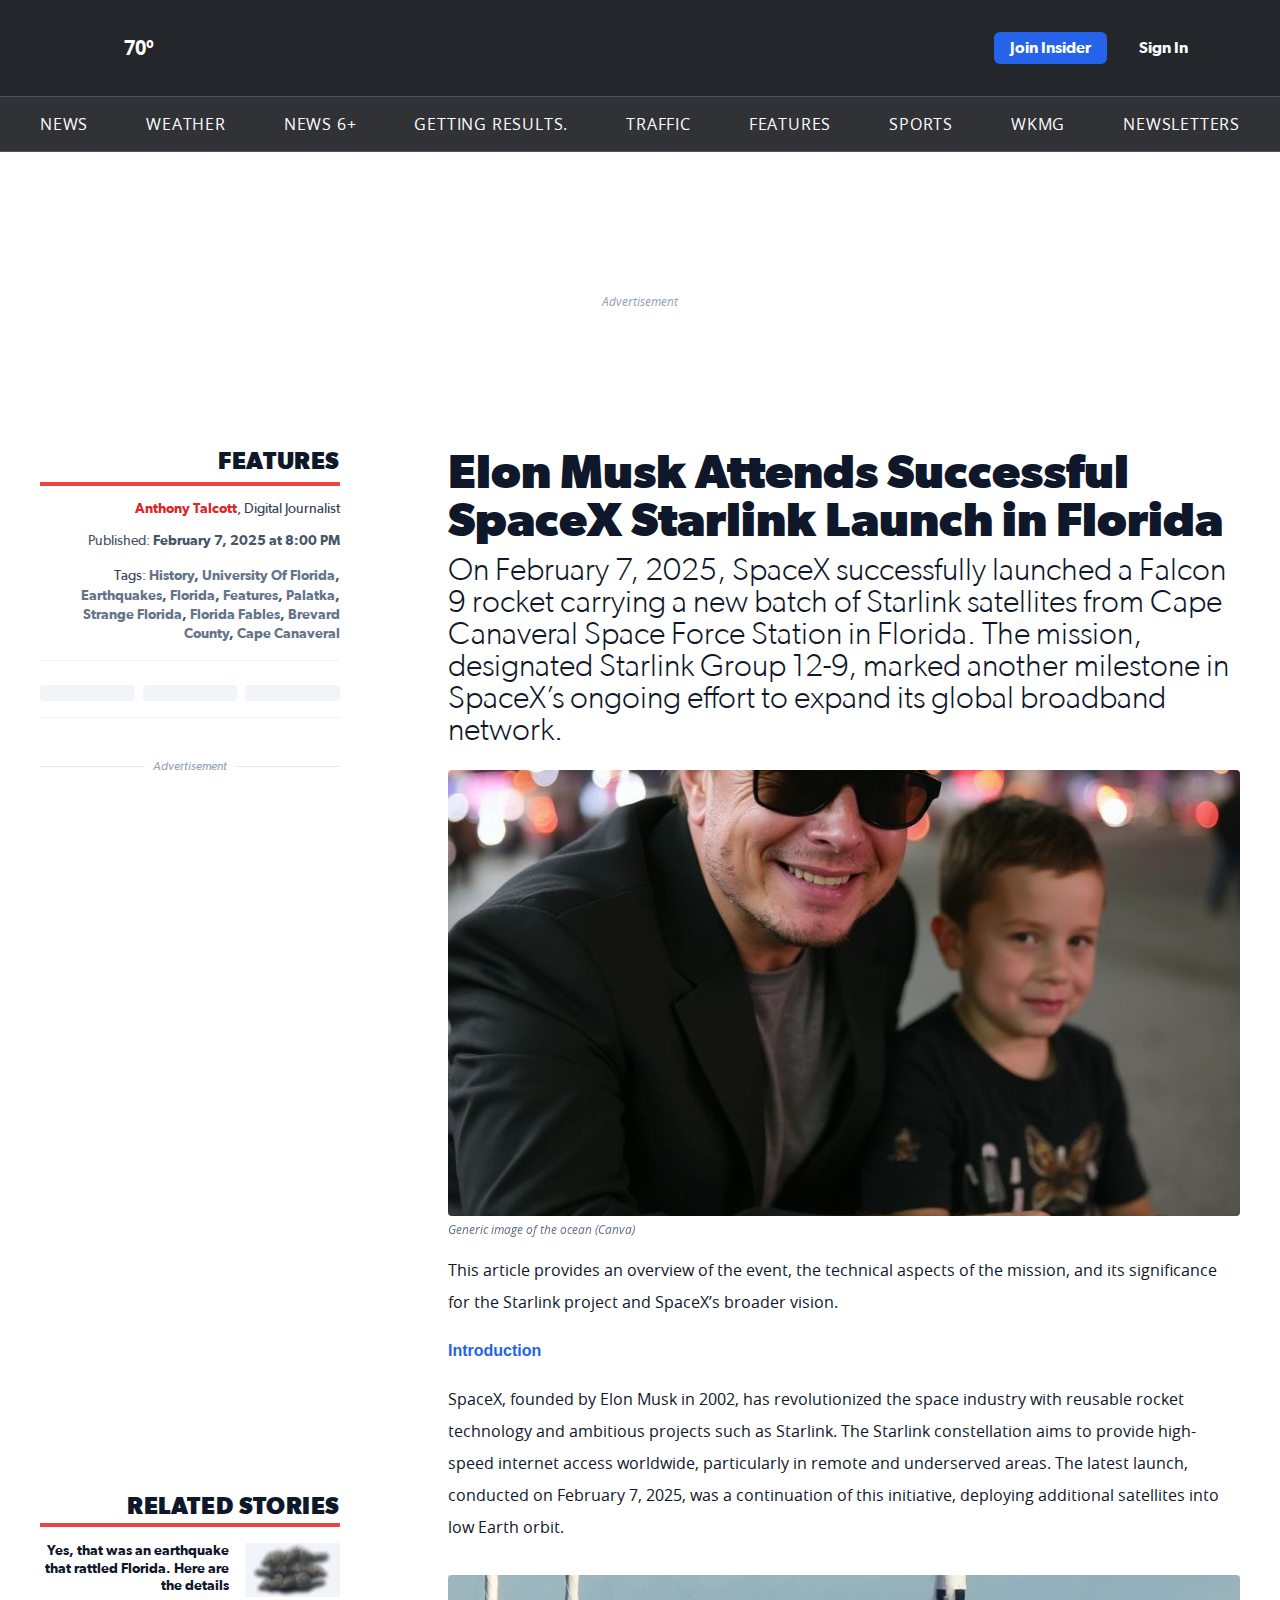
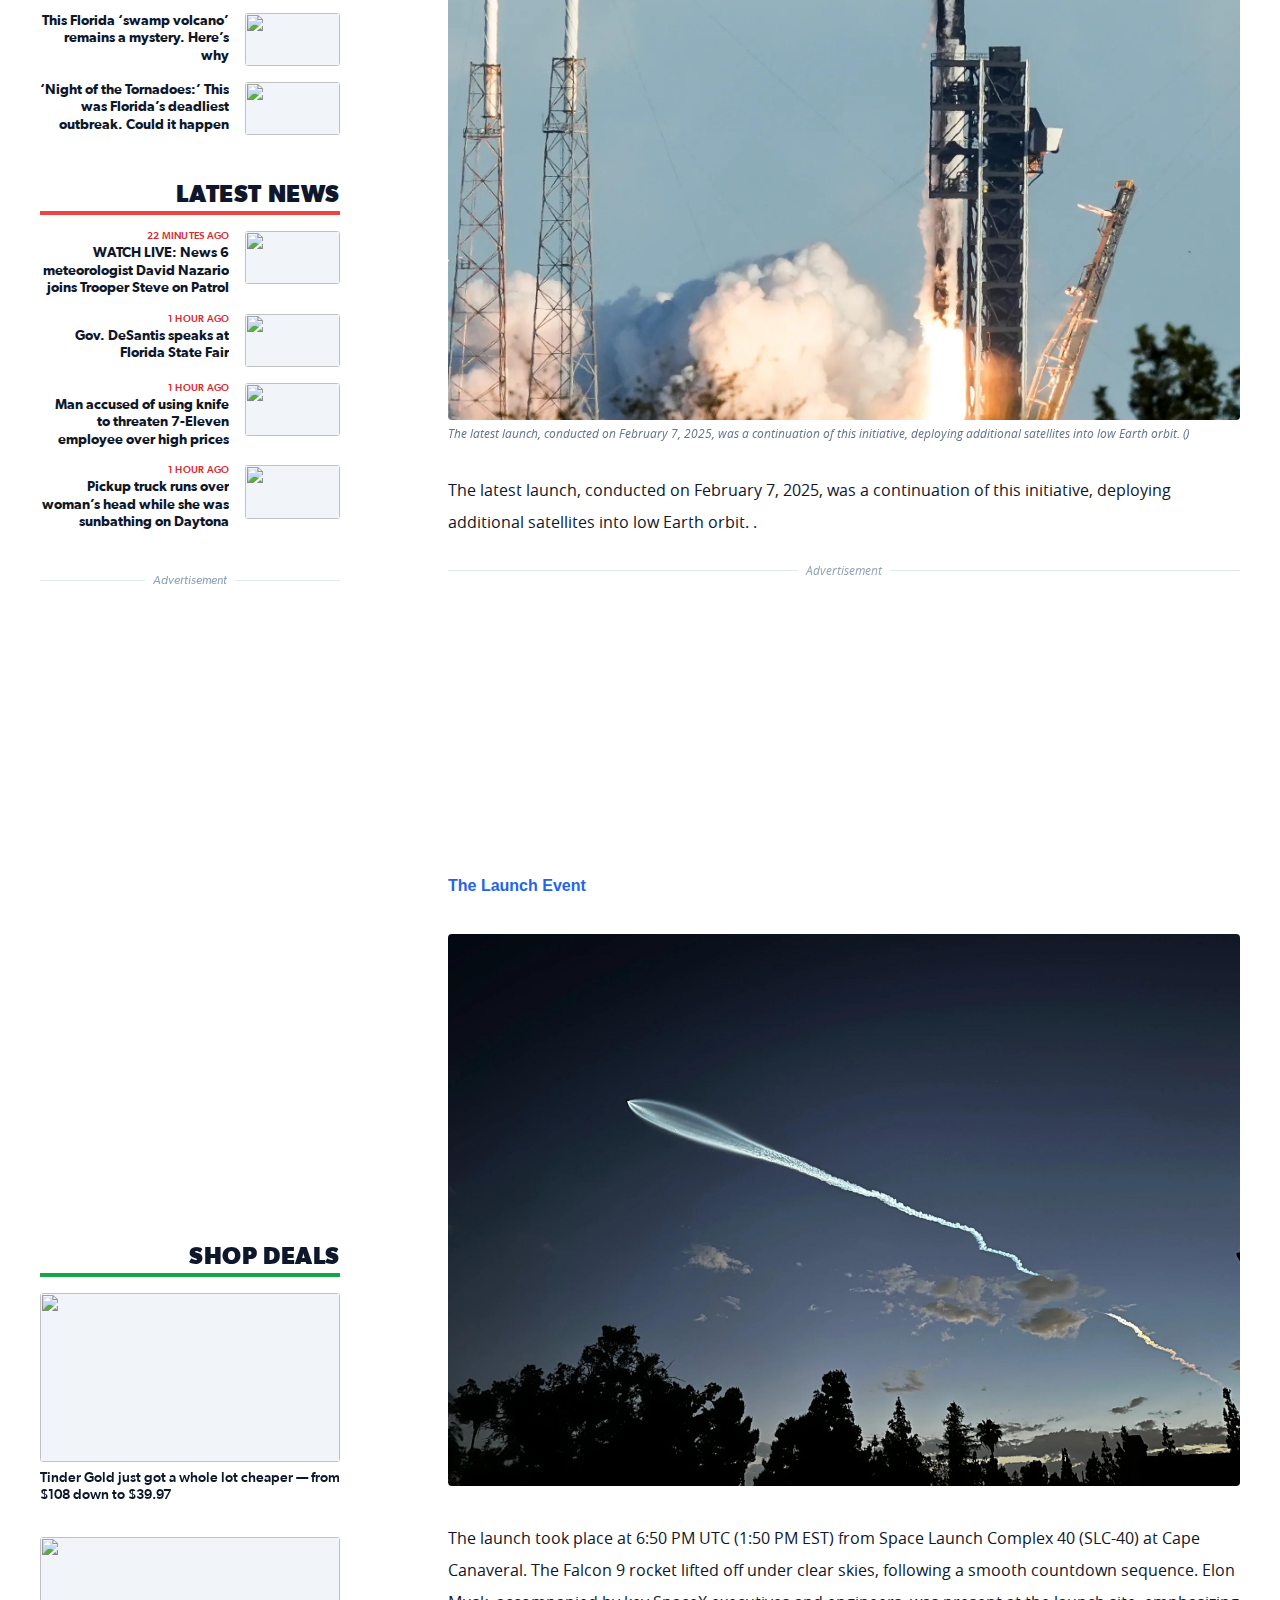
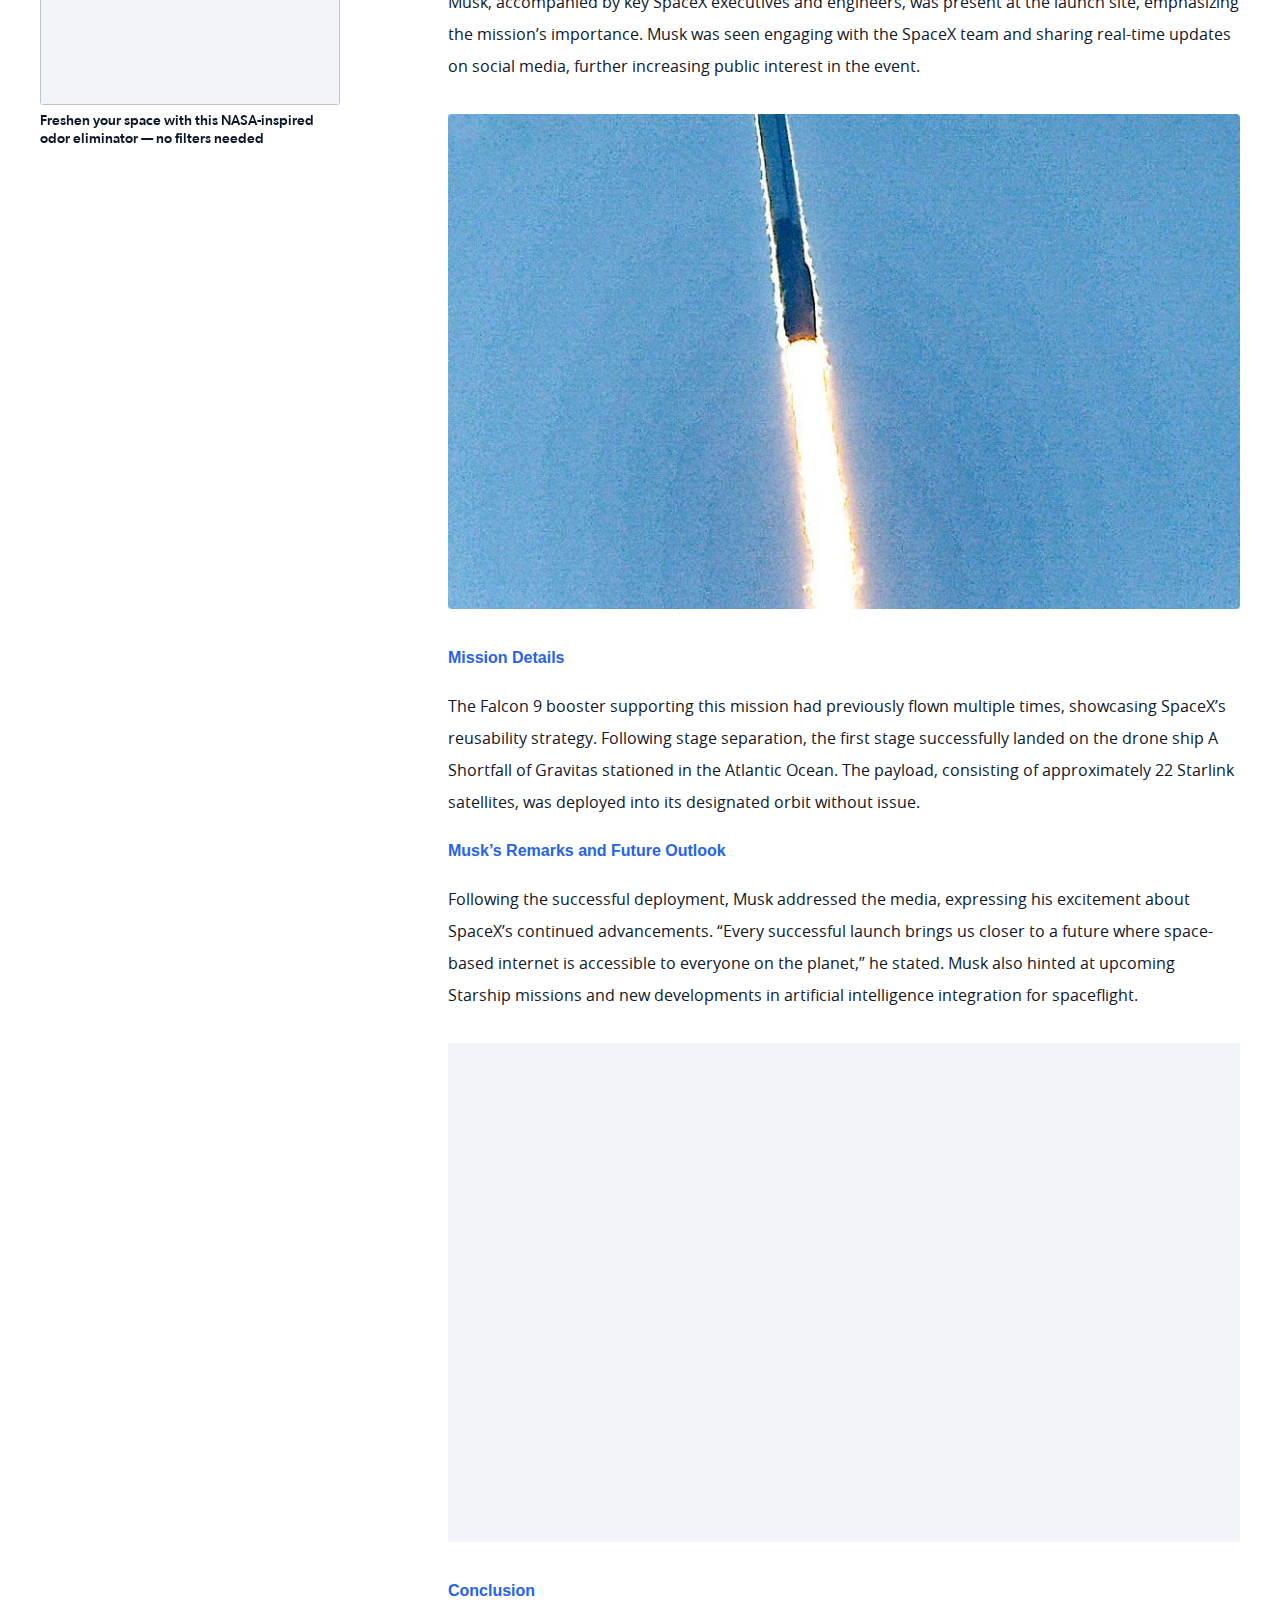
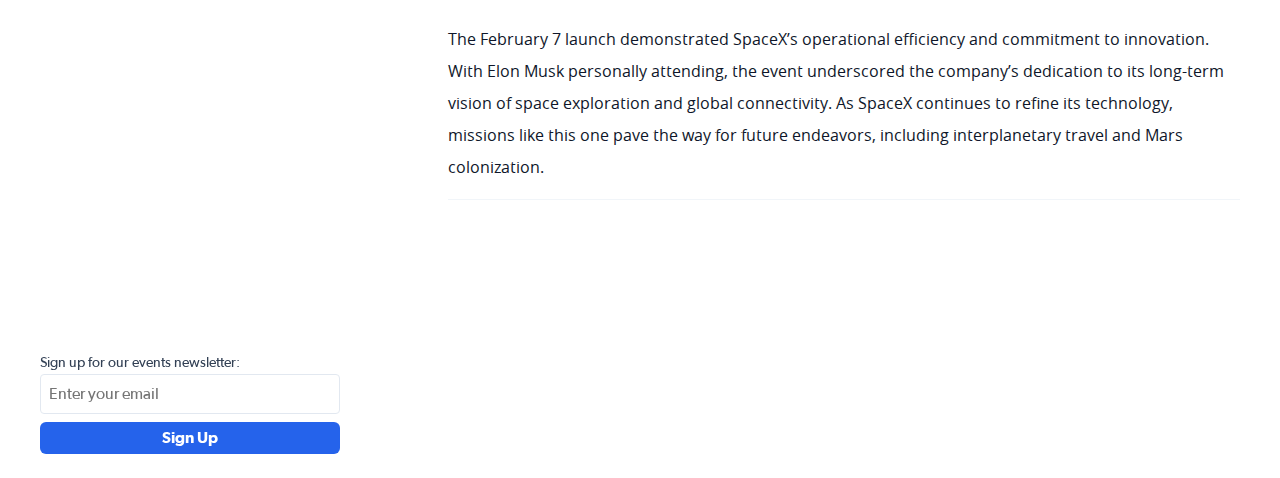
==== Elon-Musk-Attends-Successful-SpaceX-Starlink-Launch-in-Florida/index.html @ 066d09ae "PAGE2" ====
<!DOCTYPE html>
<html lang="en">

<head>
    <meta charSet="utf-8" />
    <meta name="viewport" content="width=device-width, initial-scale=1.0" />
    <link rel="canonical"
        href="https://www.clickorlando.com/features/2025/02/06/this-was-floridas-strongest-earthquake-what-are-the-chances-of-another-one/" />
    <title>Elon Musk Attends Successful SpaceX Starlink Launch in Florida</title>
    <script src="https://cmp.osano.com/16BSaZTNZCAso26qQ/fdfa896d-b312-46a6-bb87-5d8abb569cf2/osano.js"
        async=""></script>
    <link rel="preconnect" href="//player.anyclip.com" crossorigin="anonymous" />
    <link rel="dns-prefetch" href="//player.anyclip.com" />
    <link rel="preconnect" href="//config.anyclip.com" crossorigin="anonymous" />
    <link rel="dns-prefetch" href="//config.anyclip.com" />
    <link rel="preconnect" href="//cdn.viafoura.net" crossorigin="anonymous" />
    <link rel="dns-prefetch" href="//cdn.viafoura.net" />
    <link rel="preconnect" href="//securepubads.g.doubleclick.net" crossorigin="anonymous" />
    <link rel="dns-prefetch" href="//securepubads.g.doubleclick.net" />
    <link rel="preconnect" href="//wkmg-live.gmg.io" crossorigin="anonymous" />
    <link rel="dns-prefetch" href="//wkmg-live.gmg.io" />
    <link rel="dns-prefetch" href="//go.automatad.com" />
    <link rel="dns-prefetch" href="//as-sec.casalemedia.com" />
    <link rel="dns-prefetch" href="//hbopenbid.pubmatic.com" />
    <link rel="dns-prefetch" href="//fastlane.rubiconproject.com" />
    <link rel="dns-prefetch" href="//s.amazon-adsystem.com" />
    <link rel="dns-prefetch" href="//tpc.googlesyndication.com" />
    <link rel="dns-prefetch" href="www.googletagservices.com" />
    <link rel="dns-prefetch" href="//pixel.anyclip.com" />
    <link rel="dns-prefetch" href="//trafficmanager.anyclip.com" />
    <link rel="dns-prefetch" href="//tagan.adlightning.com" />
    <link rel="dns-prefetch" href="//profiles.clickorlando.com" />
    <link rel="preconnect" as="style" href="https://use.fontawesome.com" />
    <link rel="preload" href="/font/Gibson-Light.woff" as="font" type="font/woff" crossorigin="anonymous" />
    <link rel="preload" href="/font/Gibson-Regular.woff" as="font" type="font/woff" crossorigin="anonymous" />
    <link rel="preload" href="/font/Gibson-Italic.woff" as="font" type="font/woff" crossorigin="anonymous" />
    <link rel="preload" href="/font/Gibson-Medium.woff" as="font" type="font/woff" crossorigin="anonymous" />
    <link rel="preload" href="/font/Gibson-SemiBold.woff" as="font" type="font/woff" crossorigin="anonymous" />
    <link rel="preload" href="/font/Gibson-Bold.woff" as="font" type="font/woff" crossorigin="anonymous" />
    <link rel="preload" href="/font/Gibson-BoldItalic.woff" as="font" type="font/woff" crossorigin="anonymous" />
    <link rel="preload" href="/font/OpenSans-Regular.woff" as="font" type="font/woff" crossorigin="anonymous" />
    <link rel="preload" href="/font/OpenSans-RegularItalic.woff" as="font" type="font/woff" crossorigin="anonymous" />
    <link rel="preload" href="/font/OpenSans-Bold.woff" as="font" type="font/woff" crossorigin="anonymous" />
    <link rel="preload" href="/font/OpenSans-ExtraBold.woff" as="font" type="font/woff" crossorigin="anonymous" />
    <style>
        @font-face {
            font-family: "Gibson";
            font-display: swap;
            src: url(/font/Gibson-Light.woff?d=874) format("woff");
            font-weight: 200;
            font-style: normal;
            font-stretch: wider
        }

        @font-face {
            font-family: "Gibson";
            font-display: swap;
            src: url(/font/Gibson-Regular.woff?d=874) format("woff");
            font-weight: 400;
            font-style: normal;
            font-stretch: normal
        }

        @font-face {
            font-family: "Gibson";
            font-display: swap;
            src: url(/font/Gibson-Italic.woff?d=874) format("woff");
            font-weight: 400;
            font-style: italic;
            font-stretch: normal
        }

        @font-face {
            font-family: "Gibson";
            font-display: swap;
            src: url(/font/Gibson-Medium.woff?d=874) format("woff");
            font-weight: 500;
            font-style: normal;
            font-stretch: normal
        }

        @font-face {
            font-family: "Gibson";
            font-display: swap;
            src: url(/font/Gibson-SemiBold.woff?d=874) format("woff");
            font-weight: 600;
            font-style: normal;
            font-stretch: normal
        }

        @font-face {
            font-family: "Gibson";
            font-display: swap;
            src: url(/font/Gibson-Bold.woff?d=874) format("woff");
            font-weight: 700;
            font-style: normal;
            font-stretch: normal
        }

        @font-face {
            font-family: "Gibson";
            font-display: swap;
            src: url(/font/Gibson-BoldItalic.woff?d=874) format("woff");
            font-weight: 700;
            font-style: italic;
            font-stretch: normal
        }

        @font-face {
            font-family: "OpenSans";
            font-display: swap;
            src: url(/font/OpenSans-Regular.woff?d=874) format("woff");
            font-weight: 400;
            font-style: normal;
            font-stretch: normal
        }

        @font-face {
            font-family: "OpenSans";
            font-display: swap;
            src: url(/font/OpenSans-RegularItalic.woff?d=874) format("woff");
            font-weight: 400;
            font-style: italic;
            font-stretch: normal
        }

        @font-face {
            font-family: "OpenSans";
            font-display: swap;
            src: url(/font/OpenSans-Bold.woff?d=874) format("woff");
            font-weight: 700;
            font-style: normal;
            font-stretch: normal
        }

        @font-face {
            font-family: "OpenSans";
            font-display: swap;
            src: url(/font/OpenSans/OpenSans-ExtraBold.woff?d=874) format("woff");
            font-weight: 900;
            font-style: normal;
            font-stretch: normal
        }
    </style>
    <link rel="preload" href="/css/style.css" as="style" />
    <link rel="preload" href="/js/default.js" as="script" />
    <script src="https://profiles.clickorlando.com/script.js" async=""></script>
    <meta property="og:url"
        content="https://www.clickorlando.com/features/2025/02/06/this-was-floridas-strongest-earthquake-what-are-the-chances-of-another-one/" />
    <meta property="og:title" content="Elon Musk Attends Successful SpaceX Starlink Launch in Florida" />
    <meta property="og:type" content="article" />
    <meta property="og:description"
        content="When you think about earthquakes, Florida’s probably not the first state that comes to mind. But that doesn&#x27;t mean they can&#x27;t happen." />
    <meta property="og:image"
        content="img/?_a=DATAdtfiZAA0" />
    <meta property="og:site_name" content="WKMG" />
    <meta property="og:locale" content="en_US" />
    <meta property="article:published_time" content="2025-02-06T10:00:00Z" />
    <meta property="article:modified_time" content="2025-02-06T10:00:00Z" />
    <meta property="article:section" content="Features" />
    <meta property="article:tag"
        content="History,University Of Florida,Earthquakes,Florida,Features,Palatka,Strange Florida,Florida Fables,Brevard County,Cape Canaveral" />
    <meta property="article:content_tier" content="free" />
    <meta property="article:opinion" content="false" />
    <meta name="type" value="article" />
    <meta name="bsi" content="96923605313" />
    <meta name="atdlayout" content="article_features" />
    <meta name="section_path" content="features" />
    <meta name="keywords"
        content="History,University Of Florida,Earthquakes,Florida,Features,Palatka,Strange Florida,Florida Fables,Brevard County,Cape Canaveral" />
    <meta name="content_id" content="FMOHDWQQMFGJPC46BXOVCXNPTU" />
    <meta name="author" content="Anthony Talcott" />
    <meta name="description"
        content="When you think about earthquakes, Florida’s probably not the first state that comes to mind. But that doesn&#x27;t mean they can&#x27;t happen." />
    <meta property="content_restriction" content="no_restrictions" />
    <meta name="station" content="WKMG" />
    <meta name="twitter:card" content="summary_large_image" />
    <meta name="twitter:title"
        content="This was Florida’s strongest earthquake. What are the chances of another one?" />
    <meta name="twitter:description"
        content="When you think about earthquakes, Florida’s probably not the first state that comes to mind. But that doesn&#x27;t mean they can&#x27;t happen." />
    <meta name="twitter:site" content="WKMG" />
    <meta name="twitter:image"
        content="/img/WhatsApp Image 2025-02-07 à 05.47.14_0c99600a.jpg?_a=DATAdtfiZAA0" />
    <meta name="twitter:domain" content="https://www.clickorlando.com" />
    <meta property="fb:app_id" content="398048186916440" />
    <meta name="vf:container_id" content="FMOHDWQQMFGJPC46BXOVCXNPTU" />
    <meta property="al:ios:url" />
    <meta property="al:ios:app_store_id" content="426128464" />
    <meta property="al:ios:app_name" content="clickorlando.com" />
    <meta property="al:android:url" />
    <meta property="al:android:package" content="com.ibsys.app.pns_orlpn" />
    <meta property="al:android:app_name" content="clickorlando.com" />
    <meta name="theme-color" content="#23262b" />
    <meta name="vf:topic" content="HISTORY" />
    <meta name="vf:topic" content="UNIVERSITY OF FLORIDA" />
    <meta name="vf:topic" content="EARTHQUAKES" />
    <meta name="vf:topic" content="FLORIDA" />
    <meta name="vf:topic" content="FEATURES" />
    <meta name="vf:topic" content="PALATKA" />
    <meta name="vf:topic" content="STRANGE FLORIDA" />
    <meta name="vf:topic" content="FLORIDA FABLES" />
    <meta name="vf:topic" content="BREVARD COUNTY" />
    <meta name="vf:topic" content="CAPE CANAVERAL" />
    <link rel="manifest" href="/manifest.json" />
    <script async="" src="https://www.googletagmanager.com/gtm/js?id=GTM-NQDG22W"></script>
    <script>if (window) {
            window.dataLayer = window.dataLayer || [];
            window.dataLayer.push(
                {
                    "siteId": "WKMG",
                    'event': 'gtm.js'
                }
            )
        }</script>
    <script
        type="application/ld+json">[{"@context":"https://schema.org","@type":"NewsArticle","headline":"This was Florida’s strongest earthquake. What are the chances of another one?","description":"When you think about earthquakes, Florida’s probably not the first state that comes to mind. But that doesn't mean they can't happen.","url":"https://www.clickorlando.com/features/2025/02/06/this-was-floridas-strongest-earthquake-what-are-the-chances-of-another-one/","mainEntityOfPage":{"@type":"WebPage","@id":"https://www.clickorlando.com/features/2025/02/06/this-was-floridas-strongest-earthquake-what-are-the-chances-of-another-one/"},"image":{"@type":"ImageObject","url":"https://res.cloudinary.com/graham-media-group/image/upload/f_auto/q_auto/c_thumb,w_700/v1/media/gmg/4JBRW7WW2BBBPOHM5N6YHR6CHE.png?_a=DATAdtfiZAA0","name":"Generic image of the ocean","width":300,"height":168},"datePublished":"2025-02-06T10:00:00Z","dateModified":"2025-02-06T10:00:00Z","publisher":{"@type":"Organization","name":"WKMG News 6 & ClickOrlando","logo":{"@type":"ImageObject","url":"https://t.gmg.io/amp/search/wkmg.png","name":"WKMG News 6 & ClickOrlando.com"}},"author":[{"@type":"Person","name":"Anthony Talcott","sameAs":"https://www.clickorlando.com/team/MD8EZ7SZ4M3DA2IC1LP1S3T9LX"}],"articleSection":"Features","mentions":[{"@type":"Thing","name":"History","url":"https://www.clickorlando.com/topic/History/"},{"@type":"Thing","name":"University Of Florida","url":"https://www.clickorlando.com/topic/University_Of_Florida/"},{"@type":"Thing","name":"Earthquakes","url":"https://www.clickorlando.com/topic/Earthquakes/"},{"@type":"Thing","name":"Florida","url":"https://www.clickorlando.com/topic/Florida/"},{"@type":"Thing","name":"Features","url":"https://www.clickorlando.com/topic/Features/"},{"@type":"Thing","name":"Palatka","url":"https://www.clickorlando.com/topic/Palatka/"},{"@type":"Thing","name":"Strange Florida","url":"https://www.clickorlando.com/topic/Strange_Florida/"},{"@type":"Thing","name":"Florida Fables","url":"https://www.clickorlando.com/topic/Florida_Fables/"},{"@type":"Thing","name":"Brevard County","url":"https://www.clickorlando.com/topic/Brevard_County/"},{"@type":"Thing","name":"Cape Canaveral","url":"https://www.clickorlando.com/topic/Cape_Canaveral/"}],"keywords":["History","University Of Florida","Earthquakes","Florida","Features","Palatka","Strange Florida","Florida Fables","Brevard County","Cape Canaveral"]},{"@context":"http://schema.org","@type":"Organization","name":"ClickOrlando | Orlando, Florida News, Local Headlines | WKMG News 6\"","description":"ClickOrlando.com, powered by News 6, has the latest local breaking news and headlines from Orlando, Florida. Get Orlando, Fla., local TV news, Orange County, Fla., headlines, national news, videos and more from CBS TV's local affiliate in Orlando, Fla., WKMG - Orlando's News 6.","logo":{"@type":"ImageObject","url":"https://t.gmg.io/amp/search/wkmg.png","name":"WKMG News 6 & ClickOrlando.com"},"url":"https://www.clickorlando.com/"}]</script>
    <link rel="preload" href="/js/index.js" as="script" />
    <script src="/js/index.js" async=""></script>
    <link href="https://use.fontawesome.com/releases/v5.15.4/css/svg-with-js.css" rel="stylesheet" />
    <link rel="stylesheet" href="/css/style.css" />
    <link rel="icon" type="image/x-icon" href="/pf/resources/images/wkmg/favicon.ico?d=874" />
    <link rel="apple-touch-icon" href="/pf/resources/images/wkmg/apple-touch-icon.png?d=874" />
    <meta name="coid" property="coid" content="FMOHDWQQMFGJPC46BXOVCXNPTU" />
    <meta name="type" property="type" content="article" />
    <script type="application/javascript"
        id="polyfill-script">if (!Array.prototype.includes || !(window.Object && window.Object.assign) || !window.Promise || !window.Symbol || !window.fetch) { document.write('<script type="application/javascript" src="/pf/dist/engine/polyfill.js?d=874&mxId=00000000" defer=""><\/script>') }</script>
    <script id="fusion-engine-react-script" type="application/javascript"
        src="/pf/dist/engine/react.js?d=874&amp;mxId=00000000" defer=""></script>
    <script id="fusion-engine-combinations-script" type="application/javascript"
        src="/pf/dist/components/combinations/default.js?d=874&amp;mxId=00000000" defer=""></script>
    <script async="">
        window.BlueconicEnabled = true;
        window.ArcPOptions = {
            paywallFunction: function (campaign) {
                if (!document.location.pathname.endsWith(campaign.split("?")[0])) {
                    document.dispatchEvent(new CustomEvent("gmg_paywall_open"));

                    dataLayer.push({
                        event: "ArcSubsPaywall",
                        paywall_action: "blocked",
                        paywall_campaign: campaign,
                        eventCallback: function () {
                            console.log("[ArcSubsPaywall]: datalayer callback!");
                        },
                    });
                }
            },
            contentType: "article",
            section: "features",
            contentRestriction: "no_restrictions",
            resultsCallback: function (results) {
                console.log("[ArcSubsPaywall]: resultsCallback", results);
            },
            apiOrigin: "subs.api.clickorlando.com"
        };
    </script>
    <script src="/arc/subs/p.min.js" async=""></script>
    <link id="fusion-template-styles" rel="stylesheet" type="text/css" />
    <style data-styled="" data-styled-version="5.3.11">
        .cvrtJJ {
            position: relative;
            z-index: 100;
        }

        /*!sc*/
        .cMXKZV {
            display: -webkit-box;
            display: -webkit-flex;
            display: -ms-flexbox;
            display: flex;
            background-color: #23262b;
            color: #fff;
            position: relative;
            z-index: 10;
            min-height: 3rem;
        }

        /*!sc*/
        @media screen and (min-width:641px) {}

        /*!sc*/
        @media screen and (min-width:970px) {
            .cMXKZV {
                min-height: 6rem;
            }
        }

        /*!sc*/
        .bFFSTW {
            position: absolute;
            left: -9999px;
            top: 0.25rem;
            z-index: 1000;
            background-color: #23262b;
            padding: 0.5rem;
            color: white;
            opacity: 0;
            -webkit-text-decoration: none;
            text-decoration: none;
            -webkit-transition: opacity 0.3s ease, left 0.3s ease;
            transition: opacity 0.3s ease, left 0.3s ease;
        }

        /*!sc*/
        @media screen and (min-width:641px) {
            .bFFSTW {
                top: 1rem;
                padding: 1rem;
            }
        }

        /*!sc*/
        .bFFSTW:focus {
            left: 0.25rem;
            opacity: 1;
            outline-offset: 0;
        }

        /*!sc*/
        @media screen and (min-width:641px) {
            .bFFSTW:focus {
                left: 1rem;
            }
        }

        /*!sc*/
        .eVCZPT {
            display: -webkit-box;
            display: -webkit-flex;
            display: -ms-flexbox;
            display: flex;
            position: relative;
            background-color: #23262b;
            height: 3rem;
            width: 100%;
            max-width: 78rem;
            padding-left: 1.5rem;
            padding-right: 1.5rem;
        }

        /*!sc*/
        @media screen and (min-width:641px) {
            .eVCZPT {
                height: 6rem;
            }
        }

        /*!sc*/
        .LEtNn {
            -webkit-flex-direction: row;
            -ms-flex-direction: row;
            flex-direction: row;
            -webkit-align-items: center;
            -webkit-box-align: center;
            -ms-flex-align: center;
            align-items: center;
            display: -webkit-box;
            display: -webkit-flex;
            display: -ms-flexbox;
            display: flex;
            -webkit-flex: 1;
            -ms-flex: 1;
            flex: 1;
        }

        /*!sc*/
        .jQhIqq {
            color: inherit;
            -webkit-align-items: center;
            -webkit-box-align: center;
            -ms-flex-align: center;
            align-items: center;
            display: -webkit-box;
            display: -webkit-flex;
            display: -ms-flexbox;
            display: flex;
            -webkit-box-pack: center;
            -webkit-justify-content: center;
            -ms-flex-pack: center;
            justify-content: center;
            width: 100%;
        }

        /*!sc*/
        .bmObPE {
            display: -webkit-inline-box;
            display: -webkit-inline-flex;
            display: -ms-inline-flexbox;
            display: inline-flex;
            cursor: pointer;
        }

        /*!sc*/
        .bKXGpH {
            position: absolute;
            width: 1px;
            height: 1px;
            padding: 0;
            margin: -1px;
            overflow: hidden;
            -webkit-clip: rect(0, 0, 0, 0);
            clip: rect(0, 0, 0, 0);
            white-space: nowrap;
            border: 0;
        }

        /*!sc*/
        .hJidGY {
            display: -webkit-box;
            display: -webkit-flex;
            display: -ms-flexbox;
            display: flex;
            -webkit-align-items: center;
            -webkit-box-align: center;
            -ms-flex-align: center;
            align-items: center;
            -webkit-box-pack: center;
            -webkit-justify-content: center;
            -ms-flex-pack: center;
            justify-content: center;
            -webkit-flex: 2;
            -ms-flex: 2;
            flex: 2;
            height: 75%;
        }

        /*!sc*/
        @media screen and (min-width:641px) {
            .hJidGY {
                height: 50%;
            }
        }

        /*!sc*/
        @media screen and (min-width:970px) {
            .hJidGY {
                -webkit-flex: 1;
                -ms-flex: 1;
                flex: 1;
            }
        }

        /*!sc*/
        .hJidGY img,
        .hJidGY a {
            height: 100%;
            width: 100%;
            display: -webkit-box;
            display: -webkit-flex;
            display: -ms-flexbox;
            display: flex;
            -webkit-align-items: center;
            -webkit-box-align: center;
            -ms-flex-align: center;
            align-items: center;
            -webkit-box-pack: center;
            -webkit-justify-content: center;
            -ms-flex-pack: center;
            justify-content: center;
        }

        /*!sc*/
        .dvePmL {
            display: -webkit-box;
            display: -webkit-flex;
            display: -ms-flexbox;
            display: flex;
            position: relative;
            -webkit-perspective: 1000;
            -moz-perspective: 1000;
            -ms-perspective: 1000;
            perspective: 1000;
            width: 100%;
        }

        /*!sc*/
        .gDcGEe {
            -webkit-transform: rotateY(180deg);
            -ms-transform: rotateY(180deg);
            transform: rotateY(180deg);
            background-image: url(https://t.gmg.io/header/wkmg_front.svg);
            position: absolute;
            height: 3.5rem;
            width: 100%;
            -webkit-backface-visibility: hidden;
            backface-visibility: hidden;
            background-size: contain;
            background-repeat: no-repeat;
            background-position: center;
            will-change: transform;
        }

        /*!sc*/
        @media screen and (min-width:641px) {
            .gDcGEe {
                width: 75%;
            }
        }

        /*!sc*/
        .eyHbfr {
            background-image: url(/img/wkmg_back.svg);
            position: absolute;
            height: 3.5rem;
            width: 100%;
            -webkit-backface-visibility: hidden;
            backface-visibility: hidden;
            background-size: contain;
            background-repeat: no-repeat;
            background-position: center;
            will-change: transform;
        }

        /*!sc*/
        @media screen and (min-width:641px) {
            .eyHbfr {
                width: 75%;
            }
        }

        /*!sc*/
        .fGrrwt {
            -webkit-flex-direction: row;
            -ms-flex-direction: row;
            flex-direction: row;
            display: -webkit-box;
            display: -webkit-flex;
            display: -ms-flexbox;
            display: flex;
            position: relative;
            -webkit-align-items: center;
            -webkit-box-align: center;
            -ms-flex-align: center;
            align-items: center;
            -webkit-box-pack: end;
            -webkit-justify-content: flex-end;
            -ms-flex-pack: end;
            justify-content: flex-end;
            -webkit-flex: 1;
            -ms-flex: 1;
            flex: 1;
        }

        /*!sc*/
        .jHjFOR {
            -webkit-flex-direction: row;
            -ms-flex-direction: row;
            flex-direction: row;
            -webkit-align-items: center;
            -webkit-box-align: center;
            -ms-flex-align: center;
            align-items: center;
            display: none;
        }

        /*!sc*/
        @media screen and (min-width:641px) {
            .jHjFOR {
                display: -webkit-box;
                display: -webkit-flex;
                display: -ms-flexbox;
                display: flex;
            }
        }

        /*!sc*/
        .kMyFwW {
            margin-left: 0.25rem;
            display: -webkit-inline-box;
            display: -webkit-inline-flex;
            display: -ms-inline-flexbox;
            display: inline-flex;
        }

        /*!sc*/
        .fGGPwp {
            -webkit-flex-direction: row;
            -ms-flex-direction: row;
            flex-direction: row;
            display: -webkit-box;
            display: -webkit-flex;
            display: -ms-flexbox;
            display: flex;
        }

        /*!sc*/
        @media screen and (min-width:641px) {}

        /*!sc*/
        @media screen and (min-width:970px) {
            .fGGPwp {
                margin-left: 0.5rem;
            }
        }

        /*!sc*/
        .jeolcl {
            margin-right: 0.25rem;
            display: -webkit-inline-box;
            display: -webkit-inline-flex;
            display: -ms-inline-flexbox;
            display: inline-flex;
        }

        /*!sc*/
        .kMShgi {
            margin-right: 0;
            display: -webkit-inline-box;
            display: -webkit-inline-flex;
            display: -ms-inline-flexbox;
            display: inline-flex;
        }

        /*!sc*/
        .cJXoEk {
            -webkit-flex: 1 0 auto;
            -ms-flex: 1 0 auto;
            flex: 1 0 auto;
        }

        /*!sc*/
        .dqBzop {
            display: grid;
            grid-template-columns: repeat(1, minmax(0, 1fr));
            width: 100%;
            max-width: 78rem;
            margin-left: auto;
            margin-right: auto;
            padding: 1.5rem;
        }

        /*!sc*/
        @media screen and (min-width:641px) {}

        /*!sc*/
        @media screen and (min-width:970px) {
            .dqBzop {
                grid-template-columns: repeat(2, minmax(142px, 1fr)) repeat(4, 1fr);
                gap: 1.5rem;
            }
        }

        /*!sc*/
        .jfDhnD {
            grid-column: -1 / 1;
        }

        /*!sc*/
        @media screen and (min-width:641px) {}

        /*!sc*/
        @media screen and (min-width:970px) {
            .jfDhnD {
                grid-column: 1 / span 6;
            }
        }

        /*!sc*/
        .bgTQNL {
            color: #e2e8f0;
            display: -webkit-box;
            display: -webkit-flex;
            display: -ms-flexbox;
            display: flex;
            font-family: 'Gibson', -apple-system, 'Seegoee UI', 'Helvetica Neue', Arial, sans-serif;
            font-weight: 700;
            position: fixed;
            z-index: 1000;
            width: 100%;
            min-height: 50px;
            bottom: 0;
            left: 0;
            right: 0;
            max-width: 75rem;
        }

        /*!sc*/
        @media screen and (min-width:641px) {
            .bgTQNL {
                position: static;
                z-index: initial;
                bottom: initial;
                left: initial;
                right: initial;
            }
        }

        /*!sc*/
        @media screen and (min-width:970px) {
            .bgTQNL {
                min-height: 250px;
            }
        }

        /*!sc*/
        .jfNExO {
            display: -webkit-box;
            display: -webkit-flex;
            display: -ms-flexbox;
            display: flex;
            width: 100%;
            min-height: 50px;
            -webkit-align-items: center;
            -webkit-box-align: center;
            -ms-flex-align: center;
            align-items: center;
            -webkit-box-pack: center;
            -webkit-justify-content: center;
            -ms-flex-pack: center;
            justify-content: center;
        }

        /*!sc*/
        @media screen and (min-width:641px) {}

        /*!sc*/
        @media screen and (min-width:970px) {
            .jfNExO {
                min-height: 250px;
            }
        }

        /*!sc*/
        .jfNExO:before {
            content: 'Advertisement';
            position: absolute;
            z-index: 0;
            font-size: 0.75rem;
            font-family: 'OpenSans', -apple-system, 'Seegoee UI', 'Helvetica Neue', Arial, sans-serif;
            font-style: italic;
            font-weight: 400;
            color: #94a3b8;
        }

        /*!sc*/
        .bAAbEt {
            position: absolute;
            z-index: -1;
            inset: 0;
            width: 100vw;
            background-color: rgba(11, 14, 19, 0.85);
            box-shadow: 0px -8px 16px 0px rgba(0, 0, 0, 0.2);
            -webkit-backdrop-filter: blur(2px);
            backdrop-filter: blur(2px);
        }

        /*!sc*/
        @media screen and (min-width:641px) {
            .bAAbEt {
                display: none;
            }
        }

        /*!sc*/
        .cOTbsv {
            -webkit-box-pack: center;
            -webkit-justify-content: center;
            -ms-flex-pack: center;
            justify-content: center;
            color: #e2e8f0;
            position: relative;
            display: -webkit-box;
            display: -webkit-flex;
            display: -ms-flexbox;
            display: flex;
            width: 100%;
            min-height: 50px;
            border-color: #e2e8f0;
        }

        /*!sc*/
        @media screen and (min-width:641px) {}

        /*!sc*/
        @media screen and (min-width:970px) {
            .cOTbsv {
                display: none;
            }
        }

        /*!sc*/
        .cOTbsv:before {
            content: 'Advertisement';
            position: absolute;
            font-size: 0.75rem;
            font-style: italic;
            color: #94a3b8;
        }

        /*!sc*/
        .kAzuQA {
            -webkit-flex-direction: column;
            -ms-flex-direction: column;
            flex-direction: column;
            display: none;
            font-family: 'Gibson', -apple-system, 'Seegoee UI', 'Helvetica Neue', Arial, sans-serif;
            grid-column: -1 / 1;
            width: 300px;
            text-align: right;
        }

        /*!sc*/
        @media screen and (min-width:641px) {}

        /*!sc*/
        @media screen and (min-width:970px) {
            .kAzuQA {
                display: -webkit-box;
                display: -webkit-flex;
                display: -ms-flexbox;
                display: flex;
                grid-column: 1 / 3;
            }
        }

        /*!sc*/
        .kAzuQA .sticky>* {
            width: 100%;
        }

        /*!sc*/
        .ecGWWE {
            -webkit-flex-direction: column;
            -ms-flex-direction: column;
            flex-direction: column;
            display: -webkit-box;
            display: -webkit-flex;
            display: -ms-flexbox;
            display: flex;
        }

        /*!sc*/
        .iksVJP {
            color: #0f172a;
            font-size: 1.5rem;
            text-transform: uppercase;
            -webkit-letter-spacing: 0.025em;
            -moz-letter-spacing: 0.025em;
            -ms-letter-spacing: 0.025em;
            letter-spacing: 0.025em;
        }

        /*!sc*/
        .jfgxhP {
            margin-left: 0;
            margin-right: 0;
            margin-top: 0.5rem;
            margin-bottom: 0.5rem;
        }

        /*!sc*/
        .bsoJph {
            -webkit-flex-direction: column;
            -ms-flex-direction: column;
            flex-direction: column;
            margin-top: 1rem;
            margin-bottom: 1rem;
            display: -webkit-box;
            display: -webkit-flex;
            display: -ms-flexbox;
            display: flex;
            font-family: 'Gibson', -apple-system, 'Seegoee UI', 'Helvetica Neue', Arial, sans-serif;
        }

        /*!sc*/
        .iPqljA {
            color: inherit;
            margin: 0;
            color: #334155;
            font-size: 0.875rem;
            line-height: 1;
        }

        /*!sc*/
        .fOcBrV {
            color: #dc2626;
            color: #dc2626;
            font-weight: 600;
        }

        /*!sc*/
        .fwJQhv {
            font-size: 0.875rem;
            line-height: 1.25;
            color: #334155;
        }

        /*!sc*/
        .hKASxZ {
            color: inherit;
            color: #475569;
            line-height: 1.375;
        }

        /*!sc*/
        .hKASxZ time {
            font-weight: 600;
        }

        /*!sc*/
        .fTthWu {
            color: #334155;
            font-size: 0.875rem;
        }

        /*!sc*/
        .hmDvmJ {
            color: inherit;
            font-weight: 600;
            line-height: 1.375;
            color: #475569;
            text-transform: capitalize;
        }

        /*!sc*/
        .eUojqd {
            font-weight: 600;
        }

        /*!sc*/
        .gCBRUa {
            display: -webkit-box;
            display: -webkit-flex;
            display: -ms-flexbox;
            display: flex;
            -webkit-align-items: center;
            -webkit-box-align: center;
            -ms-flex-align: center;
            align-items: center;
            -webkit-flex-direction: row;
            -ms-flex-direction: row;
            flex-direction: row;
            gap: 0.5rem;
        }

        /*!sc*/
        .kCqnEc {
            font-size: 1.25rem;
            display: -webkit-inline-box;
            display: -webkit-inline-flex;
            display: -ms-inline-flexbox;
            display: inline-flex;
        }

        /*!sc*/
        .edNRfi {
            position: relative;
            -webkit-flex: 1;
            -ms-flex: 1;
            flex: 1;
            display: -webkit-box;
            display: -webkit-flex;
            display: -ms-flexbox;
            display: flex;
            -webkit-box-pack: center;
            -webkit-justify-content: center;
            -ms-flex-pack: center;
            justify-content: center;
            -webkit-align-items: center;
            -webkit-box-align: center;
            -ms-flex-align: center;
            align-items: center;
            padding-top: 0.5rem;
            padding-bottom: 0.5rem;
            padding-left: 1rem;
            padding-right: 1rem;
            background-color: #f1f5f9;
            border-radius: 0.25rem;
            font-weight: 500;
            -webkit-letter-spacing: 0.025em;
            -moz-letter-spacing: 0.025em;
            -ms-letter-spacing: 0.025em;
            letter-spacing: 0.025em;
            -webkit-transition: color 300ms ease, background-color 300ms cubic-bezier(0.25, 0.8, 0.25, 1);
            transition: color 300ms ease, background-color 300ms cubic-bezier(0.25, 0.8, 0.25, 1);
        }

        /*!sc*/
        .edNRfi:hover {
            background-color: #e2e8f0;
        }

        /*!sc*/
        .edNRfi:focus {
            background-color: #e2e8f0;
            box-shadow: 0 0 0 2px #94a3b8;
            outline: none;
        }

        /*!sc*/
        .edNRfi:active {
            background-color: #cbd5e1;
            box-shadow: 0 0 0 2px #94a3b8;
        }

        /*!sc*/
        .bcRqxe {
            font-size: 1.25rem;
            color: #334155;
            display: -webkit-inline-box;
            display: -webkit-inline-flex;
            display: -ms-inline-flexbox;
            display: inline-flex;
        }

        /*!sc*/
        .lblPzV {
            font-size: .75rem;
            -webkit-align-items: center;
            -webkit-box-align: center;
            -ms-flex-align: center;
            align-items: center;
        }

        /*!sc*/
        .lblPzV span.vf-comments-count {
            display: none;
            position: absolute;
            top: -0.5rem;
            right: -0.5rem;
            -webkit-align-items: center;
            -webkit-box-align: center;
            -ms-flex-align: center;
            align-items: center;
            -webkit-box-pack: center;
            -webkit-justify-content: center;
            -ms-flex-pack: center;
            justify-content: center;
            color: white;
            font-weight: 700;
            font-family: 'OpenSans', -apple-system, 'Seegoee UI', 'Helvetica Neue', Arial, sans-serif;
            font-size: .75rem;
            width: 1.5rem;
            height: 1.5rem;
            border: 2px solid white;
            background-color: #dc2626;
            border-radius: 999px;
            -webkit-transition: width 0.2s ease, right 0.2s ease;
            transition: width 0.2s ease, right 0.2s ease;
        }

        /*!sc*/
        .gZSVcu {
            -webkit-box-pack: center;
            -webkit-justify-content: center;
            -ms-flex-pack: center;
            justify-content: center;
            color: #e2e8f0;
            position: relative;
            display: -webkit-box;
            display: -webkit-flex;
            display: -ms-flexbox;
            display: flex;
            width: 100%;
            min-height: calc(600px + 17px);
            border-top: 1px solid;
            padding-top: 1rem;
            border-color: #e2e8f0;
        }

        /*!sc*/
        .gZSVcu:before {
            content: 'Advertisement';
            position: absolute;
            font-size: 0.75rem;
            top: -7px;
            line-height: 1;
            background-color: #fff;
            padding-left: 0.5rem;
            padding-right: 0.5rem;
            color: #94a3b8;
            font-style: italic;
        }

        /*!sc*/
        .eiGhhS {
            min-height: 1rem;
        }

        /*!sc*/
        .bVESvo {
            position: -webkit-sticky;
            position: sticky;
            width: 100%;
            top: 4.5rem;
            display: -webkit-box;
            display: -webkit-flex;
            display: -ms-flexbox;
            display: flex;
            -webkit-flex-direction: column;
            -ms-flex-direction: column;
            flex-direction: column;
            -webkit-box-pack: space-around;
            -webkit-justify-content: space-around;
            -ms-flex-pack: space-around;
            justify-content: space-around;
            -webkit-align-items: flex-start;
            -webkit-box-align: flex-start;
            -ms-flex-align: flex-start;
            align-items: flex-start;
            text-align: left;
        }

        /*!sc*/
        @media screen and (min-width:641px) {}

        /*!sc*/
        @media screen and (min-width:970px) {
            .bVESvo {
                grid-column: 5 / 7;
                max-width: 300px;
                margin-left: auto;
                margin-right: auto;
            }
        }

        /*!sc*/
        .dhijML {
            -webkit-flex-direction: column;
            -ms-flex-direction: column;
            flex-direction: column;
            display: -webkit-box;
            display: -webkit-flex;
            display: -ms-flexbox;
            display: flex;
            width: 100%;
        }

        /*!sc*/
        .kRAmOy {
            display: -webkit-box;
            display: -webkit-flex;
            display: -ms-flexbox;
            display: flex;
            -webkit-flex-direction: column;
            -ms-flex-direction: column;
            flex-direction: column;
            gap: 0.5rem;
        }

        /*!sc*/
        .kqBVDj {
            color: #334155;
            font-family: 'Gibson', -apple-system, 'Seegoee UI', 'Helvetica Neue', Arial, sans-serif;
            font-size: 0.875rem;
        }

        /*!sc*/
        .dAWdPg {
            position: relative;
            height: 2.5rem;
            font-size: 1rem;
        }

        /*!sc*/
        .fvnDBs {
            grid-column: -1 / 1;
        }

        /*!sc*/
        @media screen and (min-width:641px) {}

        /*!sc*/
        @media screen and (min-width:970px) {
            .fvnDBs {
                grid-column: 3 / 7;
            }
        }

        /*!sc*/
        .gzExsG {
            display: block;
            margin-bottom: 0.5rem;
        }

        /*!sc*/
        @media screen and (min-width:641px) {}

        /*!sc*/
        @media screen and (min-width:970px) {
            .gzExsG {
                display: none;
            }
        }

        /*!sc*/
        .TahUt {
            color: #0f172a;
            color: #ef4444;
            font-size: 1.25rem;
            text-transform: uppercase;
            -webkit-letter-spacing: 0.025em;
            -moz-letter-spacing: 0.025em;
            -ms-letter-spacing: 0.025em;
            letter-spacing: 0.025em;
        }

        /*!sc*/
        .jtBjbN {
            -webkit-flex-direction: column;
            -ms-flex-direction: column;
            flex-direction: column;
            margin-bottom: 2rem;
            display: -webkit-box;
            display: -webkit-flex;
            display: -ms-flexbox;
            display: flex;
        }

        /*!sc*/
        .dUrHVX {
            -webkit-flex-direction: column;
            -ms-flex-direction: column;
            flex-direction: column;
            display: -webkit-box;
            display: -webkit-flex;
            display: -ms-flexbox;
            display: flex;
            color: #111827;
        }

        /*!sc*/
        .kCsgQi {
            color: #0f172a;
            font-size: 2rem;
            line-height: 1;
            hanging-punctuation: first;
        }

        /*!sc*/
        .kCsgQi>a {
            color: #2563eb;
            font-weight: 700;
        }

        /*!sc*/
        .kCsgQi>a:hover {
            color: #1d4ed8;
        }

        /*!sc*/
        .kCsgQi>a:visited {
            color: #1e40af;
        }

        /*!sc*/
        @media screen and (min-width:641px) {}

        /*!sc*/
        @media screen and (min-width:970px) {
            .kCsgQi {
                font-size: 3rem;
            }
        }

        /*!sc*/
        .YHWcU {
            color: #0f172a;
            font-size: 1.25rem;
            font-weight: 200;
            line-height: 1;
            hanging-punctuation: first;
        }

        /*!sc*/
        .YHWcU>a {
            color: #2563eb;
            font-weight: 700;
        }

        /*!sc*/
        .YHWcU>a:hover {
            color: #1d4ed8;
        }

        /*!sc*/
        .YHWcU>a:visited {
            color: #1e40af;
        }

        /*!sc*/
        @media screen and (min-width:641px) {}

        /*!sc*/
        @media screen and (min-width:970px) {
            .YHWcU {
                font-size: 2rem;
            }
        }

        /*!sc*/
        .fxQOev {
            -webkit-flex-direction: column;
            -ms-flex-direction: column;
            flex-direction: column;
            display: block;
            font-family: 'Gibson', -apple-system, 'Seegoee UI', 'Helvetica Neue', Arial, sans-serif;
        }

        /*!sc*/
        @media screen and (min-width:641px) {}

        /*!sc*/
        @media screen and (min-width:970px) {
            .fxQOev {
                display: none;
            }
        }

        /*!sc*/
        .fUvBAA {
            display: block;
            font-size: 0.875rem;
            line-height: 1.25;
            color: #334155;
        }

        /*!sc*/
        @media screen and (min-width:641px) {}

        /*!sc*/
        @media screen and (min-width:970px) {
            .fUvBAA {
                display: -webkit-box;
                display: -webkit-flex;
                display: -ms-flexbox;
                display: flex;
            }
        }

        /*!sc*/
        .jMxTcz {
            color: inherit;
            display: block;
        }

        /*!sc*/
        .ihhALM {
            color: inherit;
            color: #475569;
            line-height: 1.375;
            font-weight: 600;
        }

        /*!sc*/
        .bebdyg {
            -webkit-flex-direction: column;
            -ms-flex-direction: column;
            flex-direction: column;
            display: block;
        }

        /*!sc*/
        .bebdyg .branded,
        .bebdyg .editorsNote {
            margin-top: 2rem;
            margin-bottom: 2rem;
        }

        /*!sc*/
        .hkqqlN {
            -webkit-flex-direction: column;
            -ms-flex-direction: column;
            flex-direction: column;
            display: -webkit-box;
            display: -webkit-flex;
            display: -ms-flexbox;
            display: flex;
            position: relative;
            overflow: hidden;
            height: 100%;
        }

        /*!sc*/
        .hkqqlN .imageWrapper img:-moz-loading {
            visibility: hidden;
        }

        /*!sc*/
        .hkqqlN .imageWrapper {
            border-radius: 0;
            overflow: hidden;
        }

        /*!sc*/
        @media screen and (min-width:641px) {
            .hkqqlN .imageWrapper {
                border-radius: 0.25rem;
            }
        }

        /*!sc*/
        .khZRPB {
            background-color: #f1f5f9;
            position: relative;
            overflow: hidden;
            aspect-ratio: 16 / 9;
        }

        /*!sc*/
        @supports not (aspect-ratio:1) {
            .khZRPB {
                height: 0;
                padding-bottom: calc((9 / 16) * 100%);
            }
        }

        /*!sc*/
        .khZRPB>* {
            object-fit: cover;
            position: absolute;
            top: 0;
            right: 0;
            bottom: 0;
            left: 0;
            height: 100%;
            width: 100%;
        }

        /*!sc*/
        .jOjMik {
            line-height: 1.5;
            color: #64748b;
            padding-left: 1.5rem;
            padding-right: 1.5rem;
            font-size: 0.75rem;
            font-style: italic;
        }

        /*!sc*/
        @media screen and (min-width:641px) {}

        /*!sc*/
        @media screen and (min-width:970px) {
            .jOjMik {
                padding-left: 0;
                padding-right: 0;
            }
        }

        /*!sc*/
        .ewwUYq {
            color: inherit;
        }

        /*!sc*/
        .ewwUYq a {
            -webkit-text-decoration: none;
            text-decoration: none;
            color: #2563eb;
            font-weight: 900;
        }

        /*!sc*/
        .ewwUYq a:hover {
            color: #1d4ed8;
        }

        /*!sc*/
        .ewwUYq a:visited {
            color: #1e40af;
        }

        /*!sc*/
        .hoaNsR {
            color: inherit;
        }

        /*!sc*/
        .fURyTV {
            -webkit-flex-direction: column;
            -ms-flex-direction: column;
            flex-direction: column;
            display: block;
        }

        /*!sc*/
        .fURyTV.articleBody>h1,
        .fURyTV.articleBody>h2,
        .fURyTV.articleBody>h3,
        .fURyTV.articleBody>h4,
        .fURyTV.articleBody>h5,
        .fURyTV.articleBody>h6 {
            margin-top: 2rem;
        }

        /*!sc*/
        .fURyTV>hr:not(:first-child) {
            margin-top: 2rem;
            margin-bottom: 2rem;
        }

        /*!sc*/
        .fURyTV>.tableWrapper {
            margin-top: 2rem;
            margin-bottom: 2rem;
        }

        /*!sc*/
        .fURyTV>blockquote:not(:first-child),
        .fURyTV>aside>blockquote {
            margin-top: 2rem;
            margin-bottom: 2rem;
        }

        /*!sc*/
        .fURyTV.articleBody>.adWrapper {
            margin-top: 2rem;
            margin-bottom: 2rem;
        }

        /*!sc*/
        .fURyTV>figure.full-width {
            margin-top: 2rem;
            margin-bottom: 2rem;
            margin-left: -50vw;
            margin-right: -50vw;
        }

        /*!sc*/
        @media screen and (min-width:641px) {}

        /*!sc*/
        @media screen and (min-width:970px) {
            .fURyTV>figure.full-width {
                margin-left: 0;
                margin-right: 0;
            }
        }

        /*!sc*/
        .fURyTV>.videoWrapper.full-width {
            margin-top: 2rem;
            margin-bottom: 2rem;
            margin-left: -50vw;
            margin-right: -50vw;
        }

        /*!sc*/
        @media screen and (min-width:641px) {}

        /*!sc*/
        @media screen and (min-width:970px) {
            .fURyTV>.videoWrapper.full-width {
                margin-left: 0;
                margin-right: 0;
            }
        }

        /*!sc*/
        .fURyTV>.galleryWrapper.full-width {
            margin-top: 2rem;
            margin-bottom: 2rem;
            margin-left: -50vw;
            margin-right: -50vw;
        }

        /*!sc*/
        @media screen and (min-width:641px) {}

        /*!sc*/
        @media screen and (min-width:970px) {
            .fURyTV>.galleryWrapper.full-width {
                margin-left: 0;
                margin-right: 0;
            }
        }

        /*!sc*/
        .fURyTV.articleBody>.customEmbed {
            margin-top: 2rem;
            margin-bottom: 2rem;
        }

        /*!sc*/
        .bYFsJw {
            color: #0f172a;
            line-height: 2;
        }

        /*!sc*/
        .bYFsJw a {
            -webkit-text-decoration: none;
            text-decoration: none;
            color: #2563eb;
            font-weight: 900;
        }

        /*!sc*/
        .bYFsJw a:hover {
            color: #1d4ed8;
        }

        /*!sc*/
        .bYFsJw a:visited {
            color: #1e40af;
        }

        /*!sc*/
        .ioZflO {
            display: grid;
            grid-template-rows: auto;
            gap: 0.25rem;
        }

        /*!sc*/
        .ioZflO .acw .video-js {
            background-color: transparent;
        }

        /*!sc*/
        .ioZflO .acw .brand-container {
            display: none;
        }

        /*!sc*/
        @media screen and (min-width:641px) {}

        /*!sc*/
        @media screen and (min-width:970px) {
            .ioZflO .lre-cancel-float.font-fix {
                left: 0;
            }
        }

        /*!sc*/
        .ioZflO .ac-logobrand-image-destination {
            display: none;
        }

        /*!sc*/
        .ioZflO .acw .ac-player-wrapper.ac-floated-player {
            left: 8px !important;
            bottom: unset !important;
            top: 80px;
            width: calc(100% - 16px) !important;
        }

        /*!sc*/
        @media screen and (min-width:641px) {
            .ioZflO .acw .ac-player-wrapper.ac-floated-player {
                bottom: 24px !important;
                width: 400px !important;
            }
        }

        /*!sc*/
        @media screen and (min-width:970px) {
            .ioZflO .acw .ac-player-wrapper.ac-floated-player {
                left: 24px !important;
                top: unset;
            }
        }

        /*!sc*/
        .dUYryk {
            position: relative;
            display: -webkit-box;
            display: -webkit-flex;
            display: -ms-flexbox;
            display: flex;
        }

        /*!sc*/
        .gKhbYa {
            color: #64748b;
            background-color: #fff;
            padding-left: 0.25rem;
            padding-right: 0.25rem;
            position: relative;
            z-index: 1;
            font-style: italic;
        }

        /*!sc*/
        .dnElQz {
            margin-left: 0;
            margin-right: 0;
            margin-top: 0.5rem;
            margin-bottom: 0.5rem;
            position: absolute;
            width: 100%;
            margin: 0;
            height: 1px;
        }

        /*!sc*/
        .fBIelw {
            border-radius: 0;
            overflow: hidden;
            grid-area: -1 / 1;
        }

        /*!sc*/
        @media screen and (min-width:641px) {}

        /*!sc*/
        @media screen and (min-width:970px) {
            .fBIelw {
                border-radius: 0.25rem;
            }
        }

        /*!sc*/
        .ePbalA {
            background-color: #f1f5f9;
            grid-area: -1 / 1;
            display: -webkit-box;
            display: -webkit-flex;
            display: -ms-flexbox;
            display: flex;
            gap: 0.5rem;
        }

        /*!sc*/
        .gibcWr {
            aspect-ratio: 16 / 9;
            -webkit-box-flex: 1;
            -webkit-flex-grow: 1;
            -ms-flex-positive: 1;
            flex-grow: 1;
        }

        /*!sc*/
        .hsthtJ {
            width: 142px;
            height: 100%;
            display: none;
        }

        /*!sc*/
        @media screen and (min-width:641px) {
            .hsthtJ {
                display: block;
            }
        }

        /*!sc*/
        .fKOXHm {
            margin-left: 0;
            margin-right: 0;
            margin-top: 0.5rem;
            margin-bottom: 0;
            width: 100%;
            height: 1px;
        }

        /*!sc*/
        .dJmKfw {
            -webkit-flex-direction: column;
            -ms-flex-direction: column;
            flex-direction: column;
            display: -webkit-box;
            display: -webkit-flex;
            display: -ms-flexbox;
            display: flex;
            position: relative;
            overflow: hidden;
            height: 100%;
        }

        /*!sc*/
        .dJmKfw .imageWrapper img:-moz-loading {
            visibility: hidden;
        }

        /*!sc*/
        .dJmKfw img {
            border-radius: 0;
            overflow: hidden;
        }

        /*!sc*/
        @media screen and (min-width:641px) {
            .dJmKfw img {
                border-radius: 0.25rem;
            }
        }

        /*!sc*/
        .jGlKin {
            -webkit-box-pack: center;
            -webkit-justify-content: center;
            -ms-flex-pack: center;
            justify-content: center;
            color: #e2e8f0;
            position: relative;
            display: -webkit-box;
            display: -webkit-flex;
            display: -ms-flexbox;
            display: flex;
            width: 100%;
            min-height: calc(250px + 17px);
            border-top: 1px solid;
            padding-top: 1rem;
            border-color: #e2e8f0;
        }

        /*!sc*/
        .jGlKin:before {
            content: 'Advertisement';
            position: absolute;
            font-size: 0.75rem;
            top: -7px;
            line-height: 1;
            background-color: #fff;
            padding-left: 0.5rem;
            padding-right: 0.5rem;
            color: #94a3b8;
            font-style: italic;
        }

        /*!sc*/
        .dpkfB {
            background-color: #f1f5f9;
            position: relative;
            overflow: hidden;
            aspect-ratio: 962 / 671;
        }

        /*!sc*/
        @supports not (aspect-ratio:1) {
            .dpkfB {
                height: 0;
                padding-bottom: calc((671 / 962) * 100%);
            }
        }

        /*!sc*/
        .dpkfB>* {
            object-fit: cover;
            position: absolute;
            top: 0;
            right: 0;
            bottom: 0;
            left: 0;
            height: 100%;
            width: 100%;
        }

        /*!sc*/
        .HueRd {
            background-color: #f1f5f9;
            position: relative;
            overflow: hidden;
            aspect-ratio: 1161 / 725;
        }

        /*!sc*/
        @supports not (aspect-ratio:1) {
            .HueRd {
                height: 0;
                padding-bottom: calc((725 / 1161) * 100%);
            }
        }

        /*!sc*/
        .HueRd>* {
            object-fit: cover;
            position: absolute;
            top: 0;
            right: 0;
            bottom: 0;
            left: 0;
            height: 100%;
            width: 100%;
        }

        /*!sc*/
        .fmJiWF {
            background-color: #f1f5f9;
            position: relative;
            overflow: hidden;
            aspect-ratio: 571 / 360;
        }

        /*!sc*/
        @supports not (aspect-ratio:1) {
            .fmJiWF {
                height: 0;
                padding-bottom: calc((360 / 571) * 100%);
            }
        }

        /*!sc*/
        .fmJiWF>* {
            object-fit: cover;
            position: absolute;
            top: 0;
            right: 0;
            bottom: 0;
            left: 0;
            height: 100%;
            width: 100%;
        }

        /*!sc*/
        .gvuFFd {
            background-color: #f1f5f9;
            position: relative;
            overflow: hidden;
            aspect-ratio: 557 / 354;
        }

        /*!sc*/
        @supports not (aspect-ratio:1) {
            .gvuFFd {
                height: 0;
                padding-bottom: calc((354 / 557) * 100%);
            }
        }

        /*!sc*/
        .gvuFFd>* {
            object-fit: cover;
            position: absolute;
            top: 0;
            right: 0;
            bottom: 0;
            left: 0;
            height: 100%;
            width: 100%;
        }

        /*!sc*/
        .bqJyUE {
            -webkit-flex-direction: column;
            -ms-flex-direction: column;
            flex-direction: column;
            background-color: #fff;
            color: #1e293b;
            line-height: 2;
            padding: 1rem;
            margin-left: 0;
            margin-right: 0;
            border-top-right-radius: 0.5rem;
            border-bottom-right-radius: 0.5rem;
            display: -webkit-box;
            display: -webkit-flex;
            display: -ms-flexbox;
            display: flex;
            font-family: 'Gibson', -apple-system, 'Seegoee UI', 'Helvetica Neue', Arial, sans-serif;
            font-size: 0.875rem;
            width: 100%;
            border-color: #f8fafc;
            border-style: solid;
            border-width: 2px;
            box-shadow: -4px 0 0 #ef4444;
        }

        /*!sc*/
        @media screen and (min-width:641px) {}

        /*!sc*/
        @media screen and (min-width:970px) {
            .bqJyUE {
                font-size: 1rem;
            }
        }

        /*!sc*/
        .fwWldV {
            color: inherit;
            font-size: 0.75rem;
            color: #334155;
        }

        /*!sc*/
        .fwWldV a {
            -webkit-text-decoration: none;
            text-decoration: none;
            color: #2563eb;
            font-weight: 900;
        }

        /*!sc*/
        .fwWldV a:hover {
            color: #1d4ed8;
        }

        /*!sc*/
        .fwWldV a:visited {
            color: #1e40af;
        }

        /*!sc*/
        .fwWldV::before {
            content: '— ';
        }

        /*!sc*/
        .llOgEd {
            -webkit-flex-direction: column;
            -ms-flex-direction: column;
            flex-direction: column;
            margin-top: 2rem;
            margin-bottom: 2rem;
            padding: 1rem;
            background-color: #f8fafc;
            border-radius: 0.5rem;
            border: 1px solid;
            border-color: #cbd5e1;
            display: -webkit-box;
            display: -webkit-flex;
            display: -ms-flexbox;
            display: flex;
        }

        /*!sc*/
        .bmjVmH {
            -webkit-flex-direction: column;
            -ms-flex-direction: column;
            flex-direction: column;
            display: -webkit-box;
            display: -webkit-flex;
            display: -ms-flexbox;
            display: flex;
            position: relative;
            overflow: hidden;
            height: 50px;
            width: 234px;
            border-radius: 0.375rem;
            -webkit-align-self: center;
            -ms-flex-item-align: center;
            align-self: center;
        }

        /*!sc*/
        .bmjVmH .imageWrapper img:-moz-loading {
            visibility: hidden;
        }

        /*!sc*/
        .qBxJJ {
            color: inherit;
            position: absolute;
            width: 1px;
            height: 1px;
            padding: 0;
            margin: -1px;
            overflow: hidden;
            -webkit-clip: rect(0, 0, 0, 0);
            clip: rect(0, 0, 0, 0);
            white-space: nowrap;
            border: 0;
        }

        /*!sc*/
        .qBxJJ a {
            -webkit-text-decoration: none;
            text-decoration: none;
            color: #2563eb;
            font-weight: 900;
        }

        /*!sc*/
        .qBxJJ a:hover {
            color: #1d4ed8;
        }

        /*!sc*/
        .qBxJJ a:visited {
            color: #1e40af;
        }

        /*!sc*/
        .kiwhtN {
            color: #334155;
            font-size: 1rem;
            text-align: center;
        }

        /*!sc*/
        @media screen and (min-width:641px) {}

        /*!sc*/
        @media screen and (min-width:970px) {
            .kiwhtN {
                font-size: 1.25rem;
            }
        }

        /*!sc*/
        .gVLkzK {
            display: -webkit-box;
            display: -webkit-flex;
            display: -ms-flexbox;
            display: flex;
            -webkit-flex-direction: column;
            -ms-flex-direction: column;
            flex-direction: column;
            gap: 0.5rem;
        }

        /*!sc*/
        .nALdY {
            color: inherit;
            color: #64748b;
            line-height: 1.5;
            font-size: 0.75rem;
            font-style: italic;
        }

        /*!sc*/
        .gLUYWR {
            -webkit-align-content: flex-start;
            -ms-flex-line-pack: start;
            align-content: flex-start;
            background-color: #fff;
            padding-bottom: 2rem;
            padding-left: 1.5rem;
            padding-right: 1.5rem;
            display: grid;
            grid-column: -1 / 1;
            padding-left: 0;
            padding-right: 0;
        }

        /*!sc*/
        .eitQkr {
            display: grid;
        }

        /*!sc*/
        .hKPyD {
            color: #0f172a;
            text-transform: uppercase;
        }

        /*!sc*/
        .fOGLUF {
            -webkit-flex-direction: column;
            -ms-flex-direction: column;
            flex-direction: column;
            display: -webkit-box;
            display: -webkit-flex;
            display: -ms-flexbox;
            display: flex;
        }

        /*!sc*/
        @media screen and (min-width:641px) {}

        /*!sc*/
        @media screen and (min-width:970px) {
            .fOGLUF {
                -webkit-flex-direction: row;
                -ms-flex-direction: row;
                flex-direction: row;
            }
        }

        /*!sc*/
        .grUvMp {
            -webkit-flex-direction: column;
            -ms-flex-direction: column;
            flex-direction: column;
            display: -webkit-box;
            display: -webkit-flex;
            display: -ms-flexbox;
            display: flex;
            -webkit-flex: 1;
            -ms-flex: 1;
            flex: 1;
        }

        /*!sc*/
        .grUvMp .authorPhoto {
            max-width: 86px;
            max-height: 86px;
        }

        /*!sc*/
        .bVUGzC {
            -webkit-flex-direction: column;
            -ms-flex-direction: column;
            flex-direction: column;
            display: -webkit-box;
            display: -webkit-flex;
            display: -ms-flexbox;
            display: flex;
            position: relative;
            overflow: hidden;
            height: 100%;
            max-width: 86px;
            max-height: 86px;
            border-radius: 9999px;
        }

        /*!sc*/
        .bVUGzC .imageWrapper img:-moz-loading {
            visibility: hidden;
        }

        /*!sc*/
        .kvdMht {
            background-color: #f1f5f9;
            position: relative;
            overflow: hidden;
            aspect-ratio: 1 / 1;
        }

        /*!sc*/
        @supports not (aspect-ratio:1) {
            .kvdMht {
                height: 0;
                padding-bottom: calc((1 / 1) * 100%);
            }
        }

        /*!sc*/
        .kvdMht>* {
            object-fit: cover;
            position: absolute;
            top: 0;
            right: 0;
            bottom: 0;
            left: 0;
            height: 100%;
            width: 100%;
        }

        /*!sc*/
        .gpnCuw {
            color: #0f172a;
        }

        /*!sc*/
        .gnunoy {
            color: #334155;
        }

        /*!sc*/
        .fZxwvE {
            -webkit-flex-direction: row;
            -ms-flex-direction: row;
            flex-direction: row;
            display: -webkit-box;
            display: -webkit-flex;
            display: -ms-flexbox;
            display: flex;
        }

        /*!sc*/
        .cmpzbR {
            -webkit-align-items: center;
            -webkit-box-align: center;
            -ms-flex-align: center;
            align-items: center;
            font-weight: 600;
            display: -webkit-box;
            display: -webkit-flex;
            display: -ms-flexbox;
            display: flex;
            font-size: 0.75rem;
        }

        /*!sc*/
        .bMjsHB {
            display: -webkit-inline-box;
            display: -webkit-inline-flex;
            display: -ms-inline-flexbox;
            display: inline-flex;
            font-size: 0.75rem;
            max-height: 0.75rem;
        }

        /*!sc*/
        .eQASjM {
            color: inherit;
            font-family: 'Gibson', -apple-system, 'Seegoee UI', 'Helvetica Neue', Arial, sans-serif;
        }

        /*!sc*/
        .hpcCWV {
            font-family: 'Gibson', -apple-system, 'Seegoee UI', 'Helvetica Neue', Arial, sans-serif;
            position: relative;
        }

        /*!sc*/
        .lcmpsc {
            background-color: #f8fafc;
            color: #334155;
            display: -webkit-box;
            display: -webkit-flex;
            display: -ms-flexbox;
            display: flex;
            -webkit-box-pack: center;
            -webkit-justify-content: center;
            -ms-flex-pack: center;
            justify-content: center;
            -webkit-align-items: center;
            -webkit-box-align: center;
            -ms-flex-align: center;
            align-items: center;
            border: 1px solid;
            border-color: #e2e8f0;
            border-radius: 0.375rem;
            min-height: 1679px;
        }

        /*!sc*/
        @media screen and (min-width:641px) {
            .lcmpsc {
                min-height: 753px;
            }
        }

        /*!sc*/
        .iqWgMD {
            -webkit-align-content: flex-start;
            -ms-flex-line-pack: start;
            align-content: flex-start;
            background-color: rgba(0, 0, 0, 0);
            padding-bottom: 2rem;
            padding-left: 1.5rem;
            padding-right: 1.5rem;
            display: grid;
            grid-column: -1 / 1;
            padding-left: 0;
            padding-right: 0;
        }

        /*!sc*/
        .fuAULf {
            width: 100%;
        }

        /*!sc*/
        .iJZhlW {
            background-color: #f8fafc;
            color: #334155;
            padding-top: 2.5rem;
            padding-bottom: 2.5rem;
            position: relative;
            border-top: 0.125rem solid;
            border-color: #1e293b;
        }

        /*!sc*/
        .cWlRwZ {
            position: absolute;
            display: -webkit-box;
            display: -webkit-flex;
            display: -ms-flexbox;
            display: flex;
            top: -15px;
            left: 50%;
            -webkit-transform: translateX(-50%);
            -ms-transform: translateX(-50%);
            transform: translateX(-50%);
            -webkit-align-items: center;
            -webkit-box-align: center;
            -ms-flex-align: center;
            align-items: center;
            padding-top: 0.25rem;
            padding-bottom: 0.25rem;
            padding-left: 1rem;
            padding-right: 1rem;
            background-color: #fff;
            font-size: 0.75rem;
            font-weight: 600;
            text-transform: uppercase;
            border-radius: 0.25rem;
            box-shadow: 0 1px 2px 0 rgba(0, 0, 0, 0.05);
            border: 1px solid;
            border-color: #e2e8f0;
        }

        /*!sc*/
        .cWlRwZ:focus {
            outline-offset: 0;
        }

        /*!sc*/
        .kSlBJf {
            margin-left: auto;
            margin-right: auto;
            padding-left: 1.5rem;
            padding-right: 1.5rem;
            max-width: 78rem;
        }

        /*!sc*/
        .bzXeUi {
            -webkit-flex-direction: column;
            -ms-flex-direction: column;
            flex-direction: column;
            display: block;
        }

        /*!sc*/
        .kYcXVM {
            -webkit-flex-direction: column-reverse;
            -ms-flex-direction: column-reverse;
            flex-direction: column-reverse;
            display: -webkit-box;
            display: -webkit-flex;
            display: -ms-flexbox;
            display: flex;
        }

        /*!sc*/
        @media screen and (min-width:641px) {}

        /*!sc*/
        @media screen and (min-width:970px) {
            .kYcXVM {
                -webkit-flex-direction: row;
                -ms-flex-direction: row;
                flex-direction: row;
                -webkit-box-pack: justify;
                -webkit-justify-content: space-between;
                -ms-flex-pack: justify;
                justify-content: space-between;
            }
        }

        /*!sc*/
        .cXKONU {
            padding: 0;
            margin: 0;
            display: grid;
        }

        /*!sc*/
        @media screen and (min-width:641px) {}

        /*!sc*/
        @media screen and (min-width:970px) {
            .cXKONU {
                width: 58.333333%;
            }
        }

        /*!sc*/
        .jGBOIq {
            color: #475569;
            font-family: 'Gibson', -apple-system, 'Seegoee UI', 'Helvetica Neue', Arial, sans-serif;
            font-size: 0.875rem;
            line-height: 1;
            display: -webkit-box;
            display: -webkit-flex;
            display: -ms-flexbox;
            display: flex;
            -webkit-align-items: center;
            -webkit-box-align: center;
            -ms-flex-align: center;
            align-items: center;
        }

        /*!sc*/
        .CWkce {
            color: #0f172a;
            font-family: 'Gibson', -apple-system, 'Seegoee UI', 'Helvetica Neue', Arial, sans-serif;
            font-size: 0.75rem;
            font-weight: 700;
            line-height: 1;
            text-transform: uppercase;
        }

        /*!sc*/
        .bTDOOi {
            color: #334155;
            display: -webkit-inline-box;
            display: -webkit-inline-flex;
            display: -ms-inline-flexbox;
            display: inline-flex;
        }

        /*!sc*/
        .jGSXZK {
            color: #64748b;
            line-height: 1.5;
            font-weight: 500;
            font-family: 'Gibson', -apple-system, 'Seegoee UI', 'Helvetica Neue', Arial, sans-serif;
            font-size: 0.75rem;
            list-style: none;
            line-height: 1;
            display: -webkit-box;
            display: -webkit-flex;
            display: -ms-flexbox;
            display: flex;
            -webkit-align-items: center;
            -webkit-box-align: center;
            -ms-flex-align: center;
            align-items: center;
        }

        /*!sc*/
        @media screen and (min-width:641px) {}

        /*!sc*/
        @media screen and (min-width:970px) {
            .jGSXZK {
                font-size: 0.875rem;
            }
        }

        /*!sc*/
        .iyZPlL {
            color: #64748b;
            line-height: 1.5;
            font-weight: 400;
            font-family: 'Gibson', -apple-system, 'Seegoee UI', 'Helvetica Neue', Arial, sans-serif;
            font-size: 0.75rem;
            list-style: none;
            line-height: 1;
            display: -webkit-box;
            display: -webkit-flex;
            display: -ms-flexbox;
            display: flex;
            -webkit-align-items: center;
            -webkit-box-align: center;
            -ms-flex-align: center;
            align-items: center;
        }

        /*!sc*/
        @media screen and (min-width:641px) {}

        /*!sc*/
        @media screen and (min-width:970px) {
            .iyZPlL {
                font-size: 0.875rem;
            }
        }

        /*!sc*/
        .gHrraM {
            font-weight: 600;
            line-height: 1;
        }

        /*!sc*/
        .gHrraM:hover {
            -webkit-text-decoration: underline;
            text-decoration: underline;
        }

        /*!sc*/
        .cvZTMo {
            margin-left: 0;
            margin-right: 0;
            margin-top: 2rem;
            margin-bottom: 2rem;
            opacity: 0.5;
        }

        /*!sc*/
        .ccmDSl {
            -webkit-flex-direction: column;
            -ms-flex-direction: column;
            flex-direction: column;
            -webkit-align-items: center;
            -webkit-box-align: center;
            -ms-flex-align: center;
            align-items: center;
            display: -webkit-box;
            display: -webkit-flex;
            display: -ms-flexbox;
            display: flex;
        }

        /*!sc*/
        @media screen and (min-width:641px) {}

        /*!sc*/
        @media screen and (min-width:970px) {
            .ccmDSl {
                -webkit-flex-direction: row;
                -ms-flex-direction: row;
                flex-direction: row;
            }
        }

        /*!sc*/
        .heXgcZ {
            color: #64748b;
            line-height: 1.625;
            font-family: 'Gibson', -apple-system, 'Seegoee UI', 'Helvetica Neue', Arial, sans-serif;
            list-style: none;
            font-size: 0.75rem;
            display: -webkit-box;
            display: -webkit-flex;
            display: -ms-flexbox;
            display: flex;
            -webkit-align-items: center;
            -webkit-box-align: center;
            -ms-flex-align: center;
            align-items: center;
        }

        /*!sc*/
        .cwcARc {
            display: none;
            color: #fff;
            font-weight: 700;
            font-size: 1rem;
            line-height: 1;
            text-transform: uppercase;
            -webkit-flex: 1;
            -ms-flex: 1;
            flex: 1;
            -webkit-align-items: center;
            -webkit-box-align: center;
            -ms-flex-align: center;
            align-items: center;
        }

        /*!sc*/
        @media screen and (min-width:641px) {
            .cwcARc {
                display: -webkit-box;
                display: -webkit-flex;
                display: -ms-flexbox;
                display: flex;
            }
        }

        /*!sc*/
        @media screen and (min-width:970px) {
            .cwcARc {
                font-size: 1.25rem;
            }
        }

        /*!sc*/
        .hIyTwR {
            -webkit-flex-direction: column;
            -ms-flex-direction: column;
            flex-direction: column;
            display: -webkit-box;
            display: -webkit-flex;
            display: -ms-flexbox;
            display: flex;
            position: relative;
            overflow: hidden;
            height: 100%;
            max-height: 3rem;
            max-width: 3rem;
            width: 100%;
        }

        /*!sc*/
        .hIyTwR .imageWrapper img:-moz-loading {
            visibility: hidden;
        }

        /*!sc*/
        .deHLyS {
            background-color: rgba(0, 0, 0, 0);
            position: relative;
            overflow: hidden;
            aspect-ratio: 1 / 1;
        }

        /*!sc*/
        @supports not (aspect-ratio:1) {
            .deHLyS {
                height: 0;
                padding-bottom: calc((1 / 1) * 100%);
            }
        }

        /*!sc*/
        .deHLyS>* {
            object-fit: cover;
            position: absolute;
            top: 0;
            right: 0;
            bottom: 0;
            left: 0;
            height: 100%;
            width: 100%;
        }

        /*!sc*/
        .jUnDIX {
            color: inherit;
            margin-left: 0.25rem;
        }

        /*!sc*/
        .ecXlNx {
            color: #fff;
            background-color: #303236;
            position: absolute;
            top: 88px;
            -webkit-transform: translateY(-1000px);
            -ms-transform: translateY(-1000px);
            transform: translateY(-1000px);
            opacity: 0;
            visibility: hidden;
            width: 100%;
            border-bottom: 1px solid;
            border-top: 1px solid;
            border-color: #475569;
        }

        /*!sc*/
        @media screen and (min-width:641px) {
            .ecXlNx {
                top: 135px;
            }
        }

        /*!sc*/
        .kLLuJL {
            -webkit-flex-direction: column;
            -ms-flex-direction: column;
            flex-direction: column;
            padding: 1.5rem;
            -webkit-align-items: center;
            -webkit-box-align: center;
            -ms-flex-align: center;
            align-items: center;
            display: -webkit-box;
            display: -webkit-flex;
            display: -ms-flexbox;
            display: flex;
            width: 100%;
        }

        /*!sc*/
        .hgHxWY {
            width: 100%;
            max-width: 78rem;
        }

        /*!sc*/
        .jtOJjm {
            position: relative;
            height: 3rem;
            font-size: 1rem;
        }

        /*!sc*/
        .eRhHqM {
            margin: 0;
            padding-left: 0;
            padding-right: 0;
            padding-top: 0;
            padding-bottom: 1rem;
            display: grid;
            width: 100%;
        }

        /*!sc*/
        @media screen and (min-width:641px) {}

        /*!sc*/
        @media screen and (min-width:970px) {
            .eRhHqM {
                padding-bottom: 2rem;
            }
        }

        /*!sc*/
        .hUQMBa {
            list-style: none;
        }

        /*!sc*/
        .hUQMBa:not(:last-child) {
            border-right: 1px solid;
            border-color: #3c3e42;
            padding-right: 1rem;
        }

        /*!sc*/
        .jQYNdH {
            -webkit-flex-direction: column;
            -ms-flex-direction: column;
            flex-direction: column;
            display: -webkit-box;
            display: -webkit-flex;
            display: -ms-flexbox;
            display: flex;
            list-style: none;
            padding: 0;
        }

        /*!sc*/
        .zQnMR {
            font-family: 'Gibson', -apple-system, 'Seegoee UI', 'Helvetica Neue', Arial, sans-serif;
            font-weight: 700;
            font-size: 1.25rem;
        }

        /*!sc*/
        .eOEXrF {
            font-size: 0.75rem;
            line-height: 1.25;
        }

        /*!sc*/
        .gfOBpb {
            background-color: #303236;
            border-top: 1px solid;
            border-bottom: 1px solid;
            border-color: #475569;
            display: -webkit-box;
            display: -webkit-flex;
            display: -ms-flexbox;
            display: flex;
            position: relative;
            z-index: 1;
            width: 100%;
        }

        /*!sc*/
        .kdRSkT {
            max-width: 78rem;
            width: 100%;
            overflow: hidden;
        }

        /*!sc*/
        .kcYxf {
            -webkit-flex-direction: row;
            -ms-flex-direction: row;
            flex-direction: row;
            margin: 0;
            padding-left: 0;
            padding-right: 0;
            padding-top: 1rem;
            padding-bottom: 1rem;
            display: -webkit-box;
            display: -webkit-flex;
            display: -ms-flexbox;
            display: flex;
            list-style: none;
        }

        /*!sc*/
        @media screen and (min-width:641px) {}

        /*!sc*/
        @media screen and (min-width:970px) {
            .kcYxf {
                -webkit-box-pack: justify;
                -webkit-justify-content: space-between;
                -ms-flex-pack: justify;
                justify-content: space-between;
            }
        }

        /*!sc*/
        @media screen and (min-width:1025px) {
            .kcYxf {
                padding-top: 1rem;
                padding-bottom: 1rem;
            }
        }

        /*!sc*/
        .iMrAau {
            -webkit-flex: 0 0 auto;
            -ms-flex: 0 0 auto;
            flex: 0 0 auto;
            padding-left: 1.5rem;
            padding-right: 1.5rem;
            display: -webkit-box;
            display: -webkit-flex;
            display: -ms-flexbox;
            display: flex;
        }

        /*!sc*/
        .cazlwB {
            color: #fff;
            font-size: 0.75rem;
            -webkit-letter-spacing: 0.05em;
            -moz-letter-spacing: 0.05em;
            -ms-letter-spacing: 0.05em;
            letter-spacing: 0.05em;
            text-transform: uppercase;
            font-weight: 400;
        }

        /*!sc*/
        @media screen and (min-width:641px) {}

        /*!sc*/
        @media screen and (min-width:970px) {
            .cazlwB {
                font-size: 1rem;
            }
        }

        /*!sc*/
        .dckAYV {
            visibility: hidden;
            position: fixed;
            z-index: 100;
            top: -3.5rem;
            width: 100%;
            background-color: #23262b;
            color: #fff;
        }

        /*!sc*/
        .dckAYV.isOpen {
            -webkit-transform: translateY(3.5rem);
            -ms-transform: translateY(3.5rem);
            transform: translateY(3.5rem);
        }

        /*!sc*/
        .iCvcRc {
            width: 100%;
            overflow: hidden;
        }

        /*!sc*/
        .bqgzip {
            -webkit-flex-direction: row;
            -ms-flex-direction: row;
            flex-direction: row;
            padding-left: 1.5rem;
            padding-top: 1rem;
            padding-bottom: 1rem;
            margin-left: auto;
            margin-right: auto;
            -webkit-align-items: center;
            -webkit-box-align: center;
            -ms-flex-align: center;
            align-items: center;
            display: -webkit-box;
            display: -webkit-flex;
            display: -ms-flexbox;
            display: flex;
            width: 100%;
            max-width: 78rem;
        }

        /*!sc*/
        .QAnHl {
            display: -webkit-inline-box;
            display: -webkit-inline-flex;
            display: -ms-inline-flexbox;
            display: inline-flex;
            font-size: 1.5rem;
            max-height: 1.5rem;
        }

        /*!sc*/
        .gbxSUc {
            width: 16;
            height: 16;
            width: 1.5rem;
            height: 1.5rem;
        }

        /*!sc*/
        .fGaIIQ {
            -webkit-flex-direction: row;
            -ms-flex-direction: row;
            flex-direction: row;
            -webkit-align-items: center;
            -webkit-box-align: center;
            -ms-flex-align: center;
            align-items: center;
            margin: 0;
            padding: 0;
            display: -webkit-box;
            display: -webkit-flex;
            display: -ms-flexbox;
            display: flex;
            list-style: none;
        }

        /*!sc*/
        .kTEAje {
            -webkit-flex: 0 0 auto;
            -ms-flex: 0 0 auto;
            flex: 0 0 auto;
            -webkit-align-items: center;
            -webkit-box-align: center;
            -ms-flex-align: center;
            align-items: center;
            padding-left: 1.5rem;
            padding-right: 1.5rem;
            display: -webkit-box;
            display: -webkit-flex;
            display: -ms-flexbox;
            display: flex;
        }

        /*!sc*/
        .bpclxr {
            color: #fff;
            font-size: 0.75rem;
            -webkit-letter-spacing: 0.025em;
            -moz-letter-spacing: 0.025em;
            -ms-letter-spacing: 0.025em;
            letter-spacing: 0.025em;
            text-transform: uppercase;
            font-weight: 400;
        }

        /*!sc*/
        .kROJmk {
            -webkit-flex-direction: column;
            -ms-flex-direction: column;
            flex-direction: column;
            display: -webkit-box;
            display: -webkit-flex;
            display: -ms-flexbox;
            display: flex;
            position: relative;
            z-index: 0;
        }

        /*!sc*/
        .cFPYUI {
            background-color: #0b0e13;
            -webkit-align-items: center;
            -webkit-box-align: center;
            -ms-flex-align: center;
            align-items: center;
            display: -webkit-box;
            display: -webkit-flex;
            display: -ms-flexbox;
            display: flex;
            margin-top: -128px;
            min-height: 8rem;
            max-height: 14rem;
            overflow: hidden;
        }

        /*!sc*/
        @media screen and (min-width:641px) {
            .cFPYUI {
                margin-top: -224px;
                min-height: 14rem;
            }
        }

        /*!sc*/
        .fNjCJZ {
            -webkit-align-items: center;
            -webkit-box-align: center;
            -ms-flex-align: center;
            align-items: center;
            left: 0vw;
            position: relative;
            width: 100%;
            display: -webkit-box;
            display: -webkit-flex;
            display: -ms-flexbox;
            display: flex;
        }

        /*!sc*/
        .fNjCJZ>* {
            width: 100%;
        }

        /*!sc*/
        .gffxri {
            -webkit-box-pack: center;
            -webkit-justify-content: center;
            -ms-flex-pack: center;
            justify-content: center;
            background-color: #15803d;
            display: -webkit-box;
            display: -webkit-flex;
            display: -ms-flexbox;
            display: flex;
            min-height: 2rem;
            max-height: 3rem;
        }

        /*!sc*/
        @media screen and (min-width:641px) {}

        /*!sc*/
        @media screen and (min-width:970px) {
            .gffxri {
                max-height: 2rem;
            }
        }

        /*!sc*/
        .hxdvDl {
            -webkit-box-pack: space-evenly;
            -webkit-justify-content: space-evenly;
            -ms-flex-pack: space-evenly;
            justify-content: space-evenly;
            -webkit-align-items: center;
            -webkit-box-align: center;
            -ms-flex-align: center;
            align-items: center;
            margin-left: auto;
            margin-right: auto;
            padding-left: 0;
            padding-right: 1.5rem;
            display: -webkit-box;
            display: -webkit-flex;
            display: -ms-flexbox;
            display: flex;
            width: 100%;
            max-width: 78rem;
        }

        /*!sc*/
        @media screen and (min-width:641px) {
            .hxdvDl {
                padding-left: 1.5rem;
            }
        }

        /*!sc*/
        .eWOKxG {
            -webkit-flex: 1;
            -ms-flex: 1;
            flex: 1;
            display: -webkit-box;
            display: -webkit-flex;
            display: -ms-flexbox;
            display: flex;
            height: 100%;
            overflow: hidden;
        }

        /*!sc*/
        .keVAxN {
            background-color: #fff;
            z-index: 1;
            display: -webkit-box;
            display: -webkit-flex;
            display: -ms-flexbox;
            display: flex;
        }

        /*!sc*/
        @media screen and (min-width:641px) {
            .keVAxN {
                min-width: 8rem;
            }
        }

        /*!sc*/
        .cuZfag {
            color: #dc2626;
            text-align: center;
            padding-left: 0.5rem;
            padding-right: 0.5rem;
            font-size: 0.625rem;
            font-family: 'Gibson', -apple-system, 'Seegoee UI', 'Helvetica Neue', Arial, sans-serif;
            font-weight: 600;
        }

        /*!sc*/
        @media screen and (min-width:641px) {
            .cuZfag {
                padding-left: 1rem;
                padding-right: 1rem;
            }
        }

        /*!sc*/
        @media screen and (min-width:641px) {
            .cuZfag {
                font-size: 0.75rem;
            }
        }

        /*!sc*/
        .cjcKvj {
            -webkit-align-items: center;
            -webkit-box-align: center;
            -ms-flex-align: center;
            align-items: center;
            -webkit-flex: 1;
            -ms-flex: 1;
            flex: 1;
            width: 100%;
            padding-left: 0.5rem;
            padding-right: 0.5rem;
            display: -webkit-box;
            display: -webkit-flex;
            display: -ms-flexbox;
            display: flex;
            left: 0vw;
            position: relative;
        }

        /*!sc*/
        @media screen and (min-width:641px) {
            .cjcKvj {
                padding-left: 0;
                padding-right: 0;
            }
        }

        /*!sc*/
        .hNlvGG {
            -webkit-flex-direction: column;
            -ms-flex-direction: column;
            flex-direction: column;
            -webkit-flex: 1 1 auto;
            -ms-flex: 1 1 auto;
            flex: 1 1 auto;
            width: 100%;
            position: absolute;
            display: -webkit-box;
            display: -webkit-flex;
            display: -ms-flexbox;
            display: flex;
            left: 0vw;
        }

        /*!sc*/
        .gdTPyG {
            padding: 0.5rem;
            font-size: 0.625rem;
            font-weight: 600;
            line-height: 1.25;
            color: #fff;
            width: 100%;
            -webkit-align-items: center;
            -webkit-box-align: center;
            -ms-flex-align: center;
            align-items: center;
        }

        /*!sc*/
        @media screen and (min-width:641px) {
            .gdTPyG {
                padding: 1rem;
            }
        }

        /*!sc*/
        @media screen and (min-width:641px) {}

        /*!sc*/
        @media screen and (min-width:970px) {
            .gdTPyG {
                font-size: 0.75rem;
            }
        }

        /*!sc*/
        .gdTPyG>a {
            -webkit-align-items: center;
            -webkit-box-align: center;
            -ms-flex-align: center;
            align-items: center;
            display: -webkit-box;
            -webkit-box-orient: vertical;
            -webkit-line-clamp: 2;
            overflow: hidden;
            width: 100%;
            white-space: no wrap;
        }

        /*!sc*/
        .cSplsA {
            display: -webkit-inline-box;
            display: -webkit-inline-flex;
            display: -ms-inline-flexbox;
            display: inline-flex;
        }

        /*!sc*/
        .kttRdp {
            color: #0f172a;
            -webkit-letter-spacing: 0.025em;
            -moz-letter-spacing: 0.025em;
            -ms-letter-spacing: 0.025em;
            letter-spacing: 0.025em;
            font-size: 1.5rem;
            font-weight: 700;
            color: #0f172a;
            text-align: right;
        }

        /*!sc*/
        @media screen and (min-width:641px) {}

        /*!sc*/
        @media screen and (min-width:970px) {}

        /*!sc*/
        .gYmSAR {
            margin-left: 0;
            margin-right: 0;
            margin-top: 0.5rem;
            margin-bottom: 0.5rem;
            color: #ef4444;
            border: 0;
            margin-bottom: 0;
            border-bottom: 4px solid currentColor;
        }

        /*!sc*/
        .jjclZh {
            -webkit-flex-direction: row-reverse;
            -ms-flex-direction: row-reverse;
            flex-direction: row-reverse;
            display: -webkit-box;
            display: -webkit-flex;
            display: -ms-flexbox;
            display: flex;
            text-align: right;
        }

        /*!sc*/
        .kFVAVe {
            position: relative;
            display: block;
            width: 100%;
            height: 100%;
            -webkit-flex: 0.5;
            -ms-flex: 0.5;
            flex: 0.5;
            overflow: hidden;
        }

        /*!sc*/
        .kFVAVe>a {
            display: block;
            height: 100%;
        }

        /*!sc*/
        .hUlCPj {
            -webkit-flex: 1;
            -ms-flex: 1;
            flex: 1;
        }

        /*!sc*/
        .hsIhTc {
            color: #0f172a;
            font-size: 0.875rem;
            font-weight: 600;
            color: #0f172a;
            line-height: 1.25;
            overflow: hidden;
            display: -webkit-box;
            -webkit-box-orient: vertical;
            -webkit-line-clamp: 3;
        }

        /*!sc*/
        .hsIhTc>a {
            color: #2563eb;
            font-weight: 700;
        }

        /*!sc*/
        .hsIhTc>a:hover {
            color: #1d4ed8;
        }

        /*!sc*/
        .hsIhTc>a:visited {
            color: #1e40af;
        }

        /*!sc*/
        @media screen and (min-width:641px) {}

        /*!sc*/
        @media screen and (min-width:970px) {}

        /*!sc*/
        .hNcYxK {
            height: 100%;
        }

        /*!sc*/
        .EDxFx {
            height: 100%;
            display: grid;
        }

        /*!sc*/
        .fslRIv {
            -webkit-align-self: flex-end;
            -ms-flex-item-align: end;
            align-self: flex-end;
            display: -webkit-inline-box;
            display: -webkit-inline-flex;
            display: -ms-inline-flexbox;
            display: inline-flex;
        }

        /*!sc*/
        .fslRIv>a {
            display: -webkit-inline-box;
            display: -webkit-inline-flex;
            display: -ms-inline-flexbox;
            display: inline-flex;
        }

        /*!sc*/
        .gcWCni {
            color: inherit;
            text-transform: uppercase;
            font-family: 'Gibson', -apple-system, 'Seegoee UI', 'Helvetica Neue', Arial, sans-serif;
            display: inline;
            color: #dc2626;
            font-size: 0.625rem;
            font-weight: 500;
            -webkit-letter-spacing: 0.025em;
            -moz-letter-spacing: 0.025em;
            -ms-letter-spacing: 0.025em;
            letter-spacing: 0.025em;
        }

        /*!sc*/
        .gXYxDw {
            color: #0f172a;
            -webkit-letter-spacing: 0.025em;
            -moz-letter-spacing: 0.025em;
            -ms-letter-spacing: 0.025em;
            letter-spacing: 0.025em;
            font-size: 1rem;
            font-weight: 700;
            color: #0f172a;
            text-align: right;
        }

        /*!sc*/
        @media screen and (min-width:641px) {}

        /*!sc*/
        @media screen and (min-width:970px) {
            .gXYxDw {
                font-size: 1.5rem;
            }
        }

        /*!sc*/
        .gYrcOW {
            margin-left: 0;
            margin-right: 0;
            margin-top: 0.5rem;
            margin-bottom: 0.5rem;
            color: #16a34a;
            border: 0;
            margin-bottom: 0;
            border-bottom: 4px solid currentColor;
        }

        /*!sc*/
        .bBbHud {
            height: 100%;
            display: grid;
            position: relative;
            width: 100vw;
            left: 50%;
            right: 50%;
            margin: 0 -50vw;
        }

        /*!sc*/
        @media screen and (min-width:641px) {
            .bBbHud {
                position: static;
                width: initial;
                left: 0;
                right: 0;
                margin: auto;
            }
        }

        /*!sc*/
        .fRaOQX {
            -webkit-flex-direction: column;
            -ms-flex-direction: column;
            flex-direction: column;
            display: -webkit-box;
            display: -webkit-flex;
            display: -ms-flexbox;
            display: flex;
            text-align: left;
        }

        /*!sc*/
        .WKYQs {
            position: relative;
            display: block;
            width: 100%;
            height: 100%;
        }

        /*!sc*/
        .WKYQs>a {
            display: block;
            height: 100%;
        }

        /*!sc*/
        .gknTRY {
            padding-left: 1.5rem;
            padding-right: 1.5rem;
        }

        /*!sc*/
        @media screen and (min-width:641px) {
            .gknTRY {
                padding-left: 0;
                padding-right: 0;
            }
        }

        /*!sc*/
        .kArTQb {
            color: #0f172a;
            font-size: 1rem;
            font-weight: 500;
            color: #0f172a;
            line-height: 1.25;
        }

        /*!sc*/
        .kArTQb>a {
            color: #2563eb;
            font-weight: 700;
        }

        /*!sc*/
        .kArTQb>a:hover {
            color: #1d4ed8;
        }

        /*!sc*/
        .kArTQb>a:visited {
            color: #1e40af;
        }

        /*!sc*/
        @media screen and (min-width:641px) {}

        /*!sc*/
        @media screen and (min-width:970px) {
            .kArTQb {
                font-size: 0.875rem;
            }
        }

        /*!sc*/
        .fPsyPS {
            color: #0f172a;
            -webkit-letter-spacing: 0.025em;
            -moz-letter-spacing: 0.025em;
            -ms-letter-spacing: 0.025em;
            letter-spacing: 0.025em;
            font-size: 1.5rem;
            font-weight: 700;
            color: #0f172a;
            text-align: left;
        }

        /*!sc*/
        @media screen and (min-width:641px) {}

        /*!sc*/
        @media screen and (min-width:970px) {}

        /*!sc*/
        .fIpocb {
            display: grid;
            position: relative;
            width: 100vw;
            left: 50%;
            right: 50%;
            margin: 0 -50vw;
        }

        /*!sc*/
        @media screen and (min-width:641px) {
            .fIpocb {
                position: static;
                width: initial;
                left: 0;
                right: 0;
                margin: auto;
            }
        }

        /*!sc*/
        .bYVRCt {
            color: #0f172a;
            font-size: 1rem;
            font-weight: 700;
            color: #0f172a;
            line-height: 1.25;
            overflow: hidden;
            display: -webkit-box;
            -webkit-box-orient: vertical;
            -webkit-line-clamp: 3;
        }

        /*!sc*/
        .bYVRCt>a {
            color: #2563eb;
            font-weight: 700;
        }

        /*!sc*/
        .bYVRCt>a:hover {
            color: #1d4ed8;
        }

        /*!sc*/
        .bYVRCt>a:visited {
            color: #1e40af;
        }

        /*!sc*/
        @media screen and (min-width:641px) {}

        /*!sc*/
        @media screen and (min-width:970px) {
            .bYVRCt {
                font-size: 1rem;
            }
        }

        /*!sc*/
        .dQTFke {
            -webkit-flex-direction: column;
            -ms-flex-direction: column;
            flex-direction: column;
            display: -webkit-box;
            display: -webkit-flex;
            display: -ms-flexbox;
            display: flex;
            position: relative;
            z-index: 10;
            white-space: nowrap;
            height: 24px;
        }

        /*!sc*/
        @media screen and (min-width:641px) {}

        /*!sc*/
        @media screen and (min-width:970px) {}

        /*!sc*/
        .IiOeH {
            color: #0f172a;
            -webkit-letter-spacing: 0.025em;
            -moz-letter-spacing: 0.025em;
            -ms-letter-spacing: 0.025em;
            letter-spacing: 0.025em;
            font-size: 1.5rem;
            font-weight: 700;
            color: #0f172a;
            text-align: center;
            position: absolute;
            top: 50%;
            -webkit-transform: translate(-50%, -50%);
            -ms-transform: translate(-50%, -50%);
            transform: translate(-50%, -50%);
            background-color: #fff;
            padding-left: 1rem;
            padding-right: 1rem;
            z-index: 1;
            left: 50%;
        }

        /*!sc*/
        @media screen and (min-width:641px) {}

        /*!sc*/
        @media screen and (min-width:970px) {}

        /*!sc*/
        .foKpLw {
            margin-left: 0;
            margin-right: 0;
            margin-top: 0.5rem;
            margin-bottom: 0.5rem;
            color: #16a34a;
            border: 0;
            margin-bottom: 0;
            border-bottom: 4px solid currentColor;
            position: absolute;
            width: 100%;
            top: 50%;
            left: 0;
            -webkit-transform: translateY(-50%);
            -ms-transform: translateY(-50%);
            transform: translateY(-50%);
            z-index: 0;
        }

        /*!sc*/
        .djfZzA {
            color: #0f172a;
            font-size: 1rem;
            font-weight: 600;
            color: #0f172a;
            line-height: 1.25;
        }

        /*!sc*/
        .djfZzA>a {
            color: #2563eb;
            font-weight: 700;
        }

        /*!sc*/
        .djfZzA>a:hover {
            color: #1d4ed8;
        }

        /*!sc*/
        .djfZzA>a:visited {
            color: #1e40af;
        }

        /*!sc*/
        @media screen and (min-width:641px) {}

        /*!sc*/
        @media screen and (min-width:970px) {}

        /*!sc*/
        data-styled.g1[id="dist__Box-sc-1fnzlkn-0"] {
            content: "cvrtJJ,cMXKZV,bFFSTW,eVCZPT,LEtNn,jQhIqq,bmObPE,bKXGpH,hJidGY,dvePmL,gDcGEe,eyHbfr,fGrrwt,jHjFOR,kMyFwW,fGGPwp,jeolcl,kMShgi,cJXoEk,dqBzop,jfDhnD,bgTQNL,jfNExO,bAAbEt,cOTbsv,kAzuQA,ecGWWE,iksVJP,jfgxhP,bsoJph,iPqljA,fOcBrV,fwJQhv,hKASxZ,fTthWu,hmDvmJ,eUojqd,gCBRUa,kCqnEc,edNRfi,bcRqxe,lblPzV,gZSVcu,eiGhhS,bVESvo,dhijML,kRAmOy,kqBVDj,dAWdPg,fvnDBs,gzExsG,TahUt,jtBjbN,dUrHVX,kCsgQi,YHWcU,fxQOev,fUvBAA,jMxTcz,ihhALM,bebdyg,hkqqlN,khZRPB,jOjMik,ewwUYq,hoaNsR,fURyTV,bYFsJw,ioZflO,dUYryk,gKhbYa,dnElQz,fBIelw,ePbalA,gibcWr,hsthtJ,fKOXHm,dJmKfw,jGlKin,dpkfB,HueRd,fmJiWF,gvuFFd,bqJyUE,fwWldV,llOgEd,bmjVmH,qBxJJ,kiwhtN,gVLkzK,nALdY,gLUYWR,eitQkr,hKPyD,fOGLUF,grUvMp,bVUGzC,kvdMht,gpnCuw,gnunoy,fZxwvE,cmpzbR,bMjsHB,eQASjM,hpcCWV,lcmpsc,iqWgMD,fuAULf,iJZhlW,cWlRwZ,kSlBJf,bzXeUi,kYcXVM,cXKONU,jGBOIq,CWkce,bTDOOi,jGSXZK,iyZPlL,gHrraM,cvZTMo,ccmDSl,heXgcZ,cwcARc,hIyTwR,deHLyS,jUnDIX,ecXlNx,kLLuJL,hgHxWY,jtOJjm,eRhHqM,hUQMBa,jQYNdH,zQnMR,eOEXrF,gfOBpb,kdRSkT,kcYxf,iMrAau,cazlwB,dckAYV,iCvcRc,bqgzip,QAnHl,gbxSUc,fGaIIQ,kTEAje,bpclxr,kROJmk,cFPYUI,fNjCJZ,gffxri,hxdvDl,eWOKxG,keVAxN,cuZfag,cjcKvj,hNlvGG,gdTPyG,cSplsA,kttRdp,gYmSAR,jjclZh,kFVAVe,hUlCPj,hsIhTc,hNcYxK,EDxFx,fslRIv,gcWCni,gXYxDw,gYrcOW,bBbHud,fRaOQX,WKYQs,gknTRY,kArTQb,fPsyPS,fIpocb,bYVRCt,dQTFke,IiOeH,foKpLw,djfZzA,"
        }

        /*!sc*/
        .fbfqGX {
            -webkit-align-items: center;
            -webkit-box-align: center;
            -ms-flex-align: center;
            align-items: center;
            -webkit-box-pack: center;
            -webkit-justify-content: center;
            -ms-flex-pack: center;
            justify-content: center;
        }

        /*!sc*/
        data-styled.g2[id="dist__FlexBase-sc-1fnzlkn-1"] {
            content: "fbfqGX,"
        }

        /*!sc*/
        .cuqaEv {
            font-size: 0.875rem;
        }

        /*!sc*/
        @media screen and (min-width:641px) {}

        /*!sc*/
        @media screen and (min-width:970px) {
            .cuqaEv {
                font-size: 1rem;
            }
        }

        /*!sc*/
        .bOlrXa {
            font-size: 0.75rem;
            font-weight: 200;
        }

        /*!sc*/
        data-styled.g4[id="dist__TextBase-sc-1fnzlkn-3"] {
            content: "cuqaEv,bOlrXa,"
        }

        /*!sc*/
        .cjpmRA {
            -webkit-align-items: center;
            -webkit-box-align: center;
            -ms-flex-align: center;
            align-items: center;
            -webkit-transition: color, background 300ms cubic-bezier(0.25, 0.8, 0.25, 1);
            transition: color, background 300ms cubic-bezier(0.25, 0.8, 0.25, 1);
            font-family: 'Gibson', -apple-system, 'Seegoee UI', 'Helvetica Neue', Arial, sans-serif;
            line-height: 1;
            -webkit-appearance: none;
            -moz-appearance: none;
            appearance: none;
            outline: none;
            border: none;
            color: #fff;
            font-weight: 600;
            background-color: transparent;
            border-radius: 0.375rem;
            display: -webkit-box;
            display: -webkit-flex;
            display: -ms-flexbox;
            display: flex;
            -webkit-box-pack: center;
            -webkit-justify-content: center;
            -ms-flex-pack: center;
            justify-content: center;
            font-size: 0.875rem;
            padding-left: 1rem;
            padding-right: 1rem;
            padding-top: 0.5rem;
            padding-bottom: 0.5rem;
            cursor: pointer;
            padding: 0.25rem;
        }

        /*!sc*/
        .cjpmRA:disabled {
            cursor: not-allowed;
        }

        /*!sc*/
        .cjpmRA:hover {
            background-color: #171a1f;
        }

        /*!sc*/
        .cjpmRA:focus {
            background-color: #171a1f;
            box-shadow: 0 0 0 2px #3a3a3a;
        }

        /*!sc*/
        .cjpmRA:active {
            background-color: #171a1f;
            box-shadow: 0 0 0 2px #3a3a3a;
        }

        /*!sc*/
        @media screen and (min-width:641px) {}

        /*!sc*/
        @media screen and (min-width:970px) {
            .cjpmRA {
                font-size: 1rem;
            }
        }

        /*!sc*/
        .cjpmRA>span {
            font-size: 1.25rem;
            display: -webkit-box;
            display: -webkit-flex;
            display: -ms-flexbox;
            display: flex;
            -webkit-align-items: center;
            -webkit-box-align: center;
            -ms-flex-align: center;
            align-items: center;
            -webkit-box-pack: center;
            -webkit-justify-content: center;
            -ms-flex-pack: center;
            justify-content: center;
        }

        /*!sc*/
        .lgeeaI {
            -webkit-align-items: center;
            -webkit-box-align: center;
            -ms-flex-align: center;
            align-items: center;
            -webkit-transition: color, background 300ms cubic-bezier(0.25, 0.8, 0.25, 1);
            transition: color, background 300ms cubic-bezier(0.25, 0.8, 0.25, 1);
            font-family: 'Gibson', -apple-system, 'Seegoee UI', 'Helvetica Neue', Arial, sans-serif;
            line-height: 1;
            -webkit-appearance: none;
            -moz-appearance: none;
            appearance: none;
            outline: none;
            border: none;
            font-weight: 600;
            color: #fff;
            background-color: #2563eb;
            border-radius: 0.375rem;
            display: none;
            -webkit-box-pack: center;
            -webkit-justify-content: center;
            -ms-flex-pack: center;
            justify-content: center;
            font-size: 0.875rem;
            padding-left: 1rem;
            padding-right: 1rem;
            padding-top: 0.5rem;
            padding-bottom: 0.5rem;
            cursor: pointer;
            -webkit-flex: 1 0 auto;
            -ms-flex: 1 0 auto;
            flex: 1 0 auto;
        }

        /*!sc*/
        .lgeeaI:disabled {
            cursor: not-allowed;
        }

        /*!sc*/
        .lgeeaI svg {
            color: #fff;
        }

        /*!sc*/
        .lgeeaI:hover {
            background-color: #1d4ed8;
        }

        /*!sc*/
        .lgeeaI:focus {
            background-color: #1d4ed8;
        }

        /*!sc*/
        .lgeeaI:active {
            background-color: #1e40af;
        }

        /*!sc*/
        @media screen and (min-width:641px) {}

        /*!sc*/
        @media screen and (min-width:970px) {
            .lgeeaI {
                display: -webkit-box;
                display: -webkit-flex;
                display: -ms-flexbox;
                display: flex;
                font-size: 1rem;
            }
        }

        /*!sc*/
        .lgeeaI:focus {
            outline: 2px solid;
            outline-color: #3b82f6;
        }

        /*!sc*/
        .kofkmh {
            -webkit-align-items: center;
            -webkit-box-align: center;
            -ms-flex-align: center;
            align-items: center;
            -webkit-transition: color, background 300ms cubic-bezier(0.25, 0.8, 0.25, 1);
            transition: color, background 300ms cubic-bezier(0.25, 0.8, 0.25, 1);
            font-family: 'Gibson', -apple-system, 'Seegoee UI', 'Helvetica Neue', Arial, sans-serif;
            line-height: 1;
            -webkit-appearance: none;
            -moz-appearance: none;
            appearance: none;
            outline: none;
            border: none;
            color: #fff;
            font-weight: 600;
            background-color: transparent;
            border-radius: 0.375rem;
            display: -webkit-box;
            display: -webkit-flex;
            display: -ms-flexbox;
            display: flex;
            -webkit-box-pack: center;
            -webkit-justify-content: center;
            -ms-flex-pack: center;
            justify-content: center;
            font-size: 0.875rem;
            padding-left: 1rem;
            padding-right: 1rem;
            padding-top: 0.5rem;
            padding-bottom: 0.5rem;
            cursor: pointer;
            -webkit-flex: 1 0 auto;
            -ms-flex: 1 0 auto;
            flex: 1 0 auto;
        }

        /*!sc*/
        .kofkmh:disabled {
            cursor: not-allowed;
        }

        /*!sc*/
        .kofkmh:hover {
            background-color: #171a1f;
        }

        /*!sc*/
        .kofkmh:focus {
            background-color: #171a1f;
            box-shadow: 0 0 0 2px #3a3a3a;
        }

        /*!sc*/
        .kofkmh:active {
            background-color: #171a1f;
            box-shadow: 0 0 0 2px #3a3a3a;
        }

        /*!sc*/
        @media screen and (min-width:641px) {}

        /*!sc*/
        @media screen and (min-width:970px) {
            .kofkmh {
                font-size: 1rem;
            }
        }

        /*!sc*/
        .bCyajD {
            -webkit-align-items: center;
            -webkit-box-align: center;
            -ms-flex-align: center;
            align-items: center;
            -webkit-transition: color, background 300ms cubic-bezier(0.25, 0.8, 0.25, 1);
            transition: color, background 300ms cubic-bezier(0.25, 0.8, 0.25, 1);
            font-family: 'Gibson', -apple-system, 'Seegoee UI', 'Helvetica Neue', Arial, sans-serif;
            line-height: 1;
            -webkit-appearance: none;
            -moz-appearance: none;
            appearance: none;
            outline: none;
            border: none;
            color: #fff;
            font-weight: 600;
            background-color: transparent;
            border-radius: 0.375rem;
            display: -webkit-box;
            display: -webkit-flex;
            display: -ms-flexbox;
            display: flex;
            -webkit-box-pack: center;
            -webkit-justify-content: center;
            -ms-flex-pack: center;
            justify-content: center;
            font-size: 0.875rem;
            padding-left: 1rem;
            padding-right: 1rem;
            padding-top: 0.5rem;
            padding-bottom: 0.5rem;
            cursor: pointer;
            width: 2rem;
            height: 2rem;
        }

        /*!sc*/
        .bCyajD:disabled {
            cursor: not-allowed;
        }

        /*!sc*/
        .bCyajD:hover {
            background-color: #171a1f;
        }

        /*!sc*/
        .bCyajD:focus {
            background-color: #171a1f;
            box-shadow: 0 0 0 2px #3a3a3a;
        }

        /*!sc*/
        .bCyajD:active {
            background-color: #171a1f;
            box-shadow: 0 0 0 2px #3a3a3a;
        }

        /*!sc*/
        @media screen and (min-width:641px) {}

        /*!sc*/
        @media screen and (min-width:970px) {
            .bCyajD {
                font-size: 1rem;
            }
        }

        /*!sc*/
        .bCyajD>span {
            width: auto;
        }

        /*!sc*/
        .bCyajD .buttonIcon {
            margin: 0;
        }

        /*!sc*/
        .bCyajD>button {
            overflow: hidden;
            height: 100%;
            width: 100%;
            display: -webkit-box;
            display: -webkit-flex;
            display: -ms-flexbox;
            display: flex;
            -webkit-align-items: center;
            -webkit-box-align: center;
            -ms-flex-align: center;
            align-items: center;
            -webkit-box-pack: center;
            -webkit-justify-content: center;
            -ms-flex-pack: center;
            justify-content: center;
        }

        /*!sc*/
        .bCyajD>button:hover {
            background-color: #000;
        }

        /*!sc*/
        .bCyajD>button:focus {
            box-shadow: none;
            outline: 2px solid;
            outline-color: #3c3e42;
        }

        /*!sc*/
        .eJFyAn {
            -webkit-align-items: center;
            -webkit-box-align: center;
            -ms-flex-align: center;
            align-items: center;
            -webkit-transition: color, background 300ms cubic-bezier(0.25, 0.8, 0.25, 1);
            transition: color, background 300ms cubic-bezier(0.25, 0.8, 0.25, 1);
            font-family: 'Gibson', -apple-system, 'Seegoee UI', 'Helvetica Neue', Arial, sans-serif;
            line-height: 1;
            -webkit-appearance: none;
            -moz-appearance: none;
            appearance: none;
            outline: none;
            border: none;
            color: #fff;
            font-weight: 600;
            background-color: transparent;
            border-radius: 0.375rem;
            display: -webkit-box;
            display: -webkit-flex;
            display: -ms-flexbox;
            display: flex;
            -webkit-box-pack: center;
            -webkit-justify-content: center;
            -ms-flex-pack: center;
            justify-content: center;
            font-size: 0.875rem;
            padding-left: 1rem;
            padding-right: 1rem;
            padding-top: 0.5rem;
            padding-bottom: 0.5rem;
            cursor: pointer;
            margin-left: 0.25rem;
            color: #fff;
            width: 2rem;
            height: 2rem;
        }

        /*!sc*/
        .eJFyAn:disabled {
            cursor: not-allowed;
        }

        /*!sc*/
        .eJFyAn:hover {
            background-color: #171a1f;
        }

        /*!sc*/
        .eJFyAn:focus {
            background-color: #171a1f;
            box-shadow: 0 0 0 2px #3a3a3a;
        }

        /*!sc*/
        .eJFyAn:active {
            background-color: #171a1f;
            box-shadow: 0 0 0 2px #3a3a3a;
        }

        /*!sc*/
        @media screen and (min-width:641px) {
            .eJFyAn {
                display: none;
            }
        }

        /*!sc*/
        @media screen and (min-width:970px) {
            .eJFyAn {
                font-size: 1rem;
            }
        }

        /*!sc*/
        .eJFyAn>button {
            overflow: hidden;
            height: 100%;
            width: 100%;
            display: -webkit-box;
            display: -webkit-flex;
            display: -ms-flexbox;
            display: flex;
            -webkit-align-items: center;
            -webkit-box-align: center;
            -ms-flex-align: center;
            align-items: center;
            -webkit-box-pack: center;
            -webkit-justify-content: center;
            -ms-flex-pack: center;
            justify-content: center;
        }

        /*!sc*/
        .eJFyAn>button:hover {
            background-color: #000;
        }

        /*!sc*/
        .eJFyAn>button:focus {
            box-shadow: none;
            outline: 2px solid;
            outline-color: #3c3e42;
        }

        /*!sc*/
        .cTyjYd {
            -webkit-align-items: center;
            -webkit-box-align: center;
            -ms-flex-align: center;
            align-items: center;
            -webkit-transition: color, background 300ms cubic-bezier(0.25, 0.8, 0.25, 1);
            transition: color, background 300ms cubic-bezier(0.25, 0.8, 0.25, 1);
            font-family: 'Gibson', -apple-system, 'Seegoee UI', 'Helvetica Neue', Arial, sans-serif;
            line-height: 1;
            -webkit-appearance: none;
            -moz-appearance: none;
            appearance: none;
            outline: none;
            border: none;
            font-size: 2rem;
            color: inherit;
            padding: 0.25rem;
            background-color: transparent;
            border-radius: 0.375rem;
            display: -webkit-inline-box;
            display: -webkit-inline-flex;
            display: -ms-inline-flexbox;
            display: inline-flex;
            position: absolute;
            top: -32px;
            right: 0;
            z-index: 100;
            display: -webkit-box;
            display: -webkit-flex;
            display: -ms-flexbox;
            display: flex;
            -webkit-box-pack: center;
            -webkit-justify-content: center;
            -ms-flex-pack: center;
            justify-content: center;
            font-size: 0.875rem;
            padding-left: 1rem;
            padding-right: 1rem;
            padding-top: 0.5rem;
            padding-bottom: 0.5rem;
            cursor: pointer;
            color: #0b0e13;
        }

        /*!sc*/
        .cTyjYd:disabled {
            cursor: not-allowed;
        }

        /*!sc*/
        .cTyjYd:hover {
            background-color: #171a1f;
        }

        /*!sc*/
        .cTyjYd:focus {
            background-color: #171a1f;
            box-shadow: 0 0 0 2px #3a3a3a;
        }

        /*!sc*/
        .cTyjYd:active {
            background-color: #171a1f;
            box-shadow: 0 0 0 2px #3a3a3a;
        }

        /*!sc*/
        .cTyjYd .buttonIcon {
            margin: 0;
        }

        /*!sc*/
        .cTyjYd .buttonIcon>svg {
            width: 1em;
        }

        /*!sc*/
        @media screen and (min-width:641px) {
            .cTyjYd {
                display: none;
            }
        }

        /*!sc*/
        @media screen and (min-width:641px) {}

        /*!sc*/
        @media screen and (min-width:970px) {
            .cTyjYd {
                font-size: 1rem;
            }
        }

        /*!sc*/
        .cTyjYd:hover {
            background-color: transparent;
        }

        /*!sc*/
        .cTyjYd:focus {
            background-color: transparent;
            box-shadow: none;
        }

        /*!sc*/
        .foxxli {
            -webkit-align-items: center;
            -webkit-box-align: center;
            -ms-flex-align: center;
            align-items: center;
            -webkit-transition: color, background 300ms cubic-bezier(0.25, 0.8, 0.25, 1);
            transition: color, background 300ms cubic-bezier(0.25, 0.8, 0.25, 1);
            font-family: 'Gibson', -apple-system, 'Seegoee UI', 'Helvetica Neue', Arial, sans-serif;
            line-height: 1;
            -webkit-appearance: none;
            -moz-appearance: none;
            appearance: none;
            outline: none;
            border: none;
            font-weight: 500;
            -webkit-letter-spacing: 0.025em;
            -moz-letter-spacing: 0.025em;
            -ms-letter-spacing: 0.025em;
            letter-spacing: 0.025em;
            color: #334155;
            background-color: #f1f5f9;
            border-radius: 0.25rem;
            -webkit-flex: 1;
            -ms-flex: 1;
            flex: 1;
            border-radius: 0.25rem;
            display: -webkit-box;
            display: -webkit-flex;
            display: -ms-flexbox;
            display: flex;
            -webkit-box-pack: center;
            -webkit-justify-content: center;
            -ms-flex-pack: center;
            justify-content: center;
            font-size: 0.875rem;
            padding-left: 1rem;
            padding-right: 1rem;
            padding-top: 0.5rem;
            padding-bottom: 0.5rem;
            cursor: pointer;
        }

        /*!sc*/
        .foxxli:disabled {
            cursor: not-allowed;
        }

        /*!sc*/
        .foxxli svg {
            color: #334155;
        }

        /*!sc*/
        .foxxli:hover {
            background-color: #e2e8f0;
        }

        /*!sc*/
        .foxxli:focus {
            background-color: #e2e8f0;
            box-shadow: 0 0 0 2px #94a3b8;
        }

        /*!sc*/
        .foxxli:active {
            background-color: #cbd5e1;
            box-shadow: 0 0 0 2px #94a3b8;
        }

        /*!sc*/
        @media screen and (min-width:641px) {}

        /*!sc*/
        @media screen and (min-width:970px) {
            .foxxli {
                font-size: 1rem;
            }
        }

        /*!sc*/
        .gqhxSu {
            -webkit-align-items: center;
            -webkit-box-align: center;
            -ms-flex-align: center;
            align-items: center;
            -webkit-transition: color, background 300ms cubic-bezier(0.25, 0.8, 0.25, 1);
            transition: color, background 300ms cubic-bezier(0.25, 0.8, 0.25, 1);
            font-family: 'Gibson', -apple-system, 'Seegoee UI', 'Helvetica Neue', Arial, sans-serif;
            line-height: 1;
            -webkit-appearance: none;
            -moz-appearance: none;
            appearance: none;
            outline: none;
            border: none;
            font-weight: 500;
            -webkit-letter-spacing: 0.025em;
            -moz-letter-spacing: 0.025em;
            -ms-letter-spacing: 0.025em;
            letter-spacing: 0.025em;
            color: #334155;
            background-color: #f1f5f9;
            border-radius: 0.25rem;
            border-radius: 0.25rem;
            -webkit-flex: 1;
            -ms-flex: 1;
            flex: 1;
            display: -webkit-box;
            display: -webkit-flex;
            display: -ms-flexbox;
            display: flex;
            -webkit-box-pack: center;
            -webkit-justify-content: center;
            -ms-flex-pack: center;
            justify-content: center;
            font-size: 0.875rem;
            padding-left: 1rem;
            padding-right: 1rem;
            padding-top: 0.5rem;
            padding-bottom: 0.5rem;
            cursor: pointer;
            -webkit-transition: background-color 0.3s ease;
            transition: background-color 0.3s ease;
        }

        /*!sc*/
        .gqhxSu:disabled {
            cursor: not-allowed;
        }

        /*!sc*/
        .gqhxSu svg {
            color: #334155;
        }

        /*!sc*/
        .gqhxSu:hover {
            background-color: #e2e8f0;
        }

        /*!sc*/
        .gqhxSu:focus {
            background-color: #e2e8f0;
            box-shadow: 0 0 0 2px #94a3b8;
        }

        /*!sc*/
        .gqhxSu:active {
            background-color: #cbd5e1;
            box-shadow: 0 0 0 2px #94a3b8;
        }

        /*!sc*/
        @media screen and (min-width:641px) {}

        /*!sc*/
        @media screen and (min-width:970px) {
            .gqhxSu {
                font-size: 1rem;
            }
        }

        /*!sc*/
        .bqDmGX {
            -webkit-align-items: center;
            -webkit-box-align: center;
            -ms-flex-align: center;
            align-items: center;
            -webkit-transition: color, background 300ms cubic-bezier(0.25, 0.8, 0.25, 1);
            transition: color, background 300ms cubic-bezier(0.25, 0.8, 0.25, 1);
            font-family: 'Gibson', -apple-system, 'Seegoee UI', 'Helvetica Neue', Arial, sans-serif;
            line-height: 1;
            -webkit-appearance: none;
            -moz-appearance: none;
            appearance: none;
            outline: none;
            border: none;
            font-weight: 600;
            color: #fff;
            background-color: #2563eb;
            border-radius: 0.375rem;
            width: 100%;
            display: -webkit-box;
            display: -webkit-flex;
            display: -ms-flexbox;
            display: flex;
            -webkit-box-pack: center;
            -webkit-justify-content: center;
            -ms-flex-pack: center;
            justify-content: center;
            font-size: 0.875rem;
            padding-left: 1rem;
            padding-right: 1rem;
            padding-top: 0.5rem;
            padding-bottom: 0.5rem;
            cursor: pointer;
        }

        /*!sc*/
        .bqDmGX:disabled {
            cursor: not-allowed;
        }

        /*!sc*/
        .bqDmGX svg {
            color: #fff;
        }

        /*!sc*/
        .bqDmGX:hover {
            background-color: #1d4ed8;
        }

        /*!sc*/
        .bqDmGX:focus {
            background-color: #1d4ed8;
        }

        /*!sc*/
        .bqDmGX:active {
            background-color: #1e40af;
        }

        /*!sc*/
        @media screen and (min-width:641px) {}

        /*!sc*/
        @media screen and (min-width:970px) {
            .bqDmGX {
                font-size: 1rem;
            }
        }

        /*!sc*/
        .elfNjE {
            -webkit-align-items: center;
            -webkit-box-align: center;
            -ms-flex-align: center;
            align-items: center;
            -webkit-transition: color, background 300ms cubic-bezier(0.25, 0.8, 0.25, 1);
            transition: color, background 300ms cubic-bezier(0.25, 0.8, 0.25, 1);
            font-family: 'Gibson', -apple-system, 'Seegoee UI', 'Helvetica Neue', Arial, sans-serif;
            line-height: 1;
            -webkit-appearance: none;
            -moz-appearance: none;
            appearance: none;
            outline: none;
            border: none;
            font-weight: 600;
            color: #fff;
            background-color: #2563eb;
            border-radius: 0.375rem;
            display: -webkit-box;
            display: -webkit-flex;
            display: -ms-flexbox;
            display: flex;
            -webkit-box-pack: center;
            -webkit-justify-content: center;
            -ms-flex-pack: center;
            justify-content: center;
            font-size: 0.875rem;
            padding-left: 1rem;
            padding-right: 1rem;
            padding-top: 0.5rem;
            padding-bottom: 0.5rem;
            cursor: pointer;
        }

        /*!sc*/
        .elfNjE:disabled {
            cursor: not-allowed;
        }

        /*!sc*/
        .elfNjE svg {
            color: #fff;
        }

        /*!sc*/
        .elfNjE:hover {
            background-color: #1d4ed8;
        }

        /*!sc*/
        .elfNjE:focus {
            background-color: #1d4ed8;
        }

        /*!sc*/
        .elfNjE:active {
            background-color: #1e40af;
        }

        /*!sc*/
        @media screen and (min-width:641px) {}

        /*!sc*/
        @media screen and (min-width:970px) {
            .elfNjE {
                font-size: 1rem;
            }
        }

        /*!sc*/
        .fwjTdZ {
            -webkit-align-items: center;
            -webkit-box-align: center;
            -ms-flex-align: center;
            align-items: center;
            -webkit-transition: color, background 300ms cubic-bezier(0.25, 0.8, 0.25, 1);
            transition: color, background 300ms cubic-bezier(0.25, 0.8, 0.25, 1);
            font-family: 'Gibson', -apple-system, 'Seegoee UI', 'Helvetica Neue', Arial, sans-serif;
            line-height: 1;
            -webkit-appearance: none;
            -moz-appearance: none;
            appearance: none;
            outline: none;
            border: none;
            font-weight: 600;
            color: #fff;
            background-color: #2563eb;
            border-radius: 0.375rem;
            display: none;
            -webkit-box-pack: center;
            -webkit-justify-content: center;
            -ms-flex-pack: center;
            justify-content: center;
            font-size: 0.875rem;
            padding-left: 1rem;
            padding-right: 1rem;
            padding-top: 0.5rem;
            padding-bottom: 0.5rem;
            cursor: pointer;
        }

        /*!sc*/
        .fwjTdZ:disabled {
            cursor: not-allowed;
        }

        /*!sc*/
        .fwjTdZ svg {
            color: #fff;
        }

        /*!sc*/
        .fwjTdZ:hover {
            background-color: #1d4ed8;
        }

        /*!sc*/
        .fwjTdZ:focus {
            background-color: #1d4ed8;
        }

        /*!sc*/
        .fwjTdZ:active {
            background-color: #1e40af;
        }

        /*!sc*/
        @media screen and (min-width:641px) {}

        /*!sc*/
        @media screen and (min-width:970px) {
            .fwjTdZ {
                font-size: 1rem;
            }
        }

        /*!sc*/
        .amEbz {
            -webkit-align-items: center;
            -webkit-box-align: center;
            -ms-flex-align: center;
            align-items: center;
            -webkit-transition: color, background 300ms cubic-bezier(0.25, 0.8, 0.25, 1);
            transition: color, background 300ms cubic-bezier(0.25, 0.8, 0.25, 1);
            font-family: 'Gibson', -apple-system, 'Seegoee UI', 'Helvetica Neue', Arial, sans-serif;
            line-height: 1;
            -webkit-appearance: none;
            -moz-appearance: none;
            appearance: none;
            outline: none;
            border: none;
            font-size: 2rem;
            color: inherit;
            padding: 0.25rem;
            background-color: transparent;
            border-radius: 0.375rem;
            display: -webkit-box;
            display: -webkit-flex;
            display: -ms-flexbox;
            display: flex;
            -webkit-box-pack: center;
            -webkit-justify-content: center;
            -ms-flex-pack: center;
            justify-content: center;
            font-size: 0.75rem;
            padding-left: 0.5rem;
            padding-right: 0.5rem;
            padding-top: 0.25rem;
            padding-bottom: 0.25rem;
            cursor: pointer;
            padding: 0.25rem;
            color: #fff;
            font-weight: 600;
        }

        /*!sc*/
        .amEbz:disabled {
            cursor: not-allowed;
        }

        /*!sc*/
        .amEbz:hover {
            background-color: #171a1f;
        }

        /*!sc*/
        .amEbz:focus {
            background-color: #171a1f;
            box-shadow: 0 0 0 2px #3a3a3a;
        }

        /*!sc*/
        .amEbz:active {
            background-color: #171a1f;
            box-shadow: 0 0 0 2px #3a3a3a;
        }

        /*!sc*/
        .amEbz .buttonIcon {
            margin: 0;
        }

        /*!sc*/
        .amEbz .buttonIcon>svg {
            width: 1em;
        }

        /*!sc*/
        @media screen and (min-width:641px) {
            .amEbz {
                font-size: 0.875rem;
            }
        }

        /*!sc*/
        data-styled.g5[id="dist__BaseButton-sc-1fnzlkn-4"] {
            content: "cjpmRA,lgeeaI,kofkmh,bCyajD,eJFyAn,cTyjYd,foxxli,gqhxSu,bqDmGX,elfNjE,fwjTdZ,amEbz,"
        }

        /*!sc*/
        .cgEPTC {
            margin-left: auto;
            margin-right: auto;
            padding-left: 1.5rem;
            padding-right: 1.5rem;
            max-width: 1248px;
        }

        /*!sc*/
        data-styled.g6[id="dist__ContainerBase-sc-1fnzlkn-5"] {
            content: "cgEPTC,"
        }

        /*!sc*/
        .bEKpGQ>*+* {
            --stack-gap: 0.5rem;
        }

        /*!sc*/
        .bEKpGQ.bEKpGQ {
            -webkit-flex-direction: row;
            -ms-flex-direction: row;
            flex-direction: row;
        }

        /*!sc*/
        .bEKpGQ.bEKpGQ>*+* {
            margin-top: 0;
            margin-bottom: 0;
            margin-left: var(--stack-gap);
            margin-right: 0;
        }

        /*!sc*/
        .ezKHgZ>*+* {
            --stack-gap: 0;
        }

        /*!sc*/
        .ezKHgZ.ezKHgZ {
            -webkit-flex-direction: row;
            -ms-flex-direction: row;
            flex-direction: row;
        }

        /*!sc*/
        .ezKHgZ.ezKHgZ>*+* {
            margin-top: 0;
            margin-bottom: 0;
            margin-left: var(--stack-gap);
            margin-right: 0;
        }

        /*!sc*/
        .fYWDEy>*+* {
            --stack-gap: 1rem;
        }

        /*!sc*/
        .fYWDEy.fYWDEy {
            -webkit-flex-direction: row;
            -ms-flex-direction: row;
            flex-direction: row;
        }

        /*!sc*/
        .fYWDEy.fYWDEy>*+* {
            margin-top: 0;
            margin-bottom: 0;
            margin-left: var(--stack-gap);
            margin-right: 0;
        }

        /*!sc*/
        .dwhBJD>*+* {
            --stack-gap: 0.5rem;
        }

        /*!sc*/
        @media screen and (min-width:641px) {
            .dwhBJD>*+* {
                --stack-gap: 0;
            }
        }

        /*!sc*/
        .dwhBJD.dwhBJD {
            -webkit-flex-direction: row;
            -ms-flex-direction: row;
            flex-direction: row;
        }

        /*!sc*/
        .dwhBJD.dwhBJD>*+* {
            margin-top: 0;
            margin-bottom: 0;
            margin-left: var(--stack-gap);
            margin-right: 0;
        }

        /*!sc*/
        .lcblpI>*+* {
            --stack-gap: 3rem;
        }

        /*!sc*/
        .lcblpI.lcblpI {
            -webkit-flex-direction: column;
            -ms-flex-direction: column;
            flex-direction: column;
        }

        /*!sc*/
        .lcblpI.lcblpI>*+* {
            margin-top: var(--stack-gap);
            margin-bottom: 0;
            margin-left: 0;
            margin-right: 0;
        }

        /*!sc*/
        .iQviKm>*+* {
            --stack-gap: 1rem;
        }

        /*!sc*/
        .iQviKm.iQviKm {
            -webkit-flex-direction: column;
            -ms-flex-direction: column;
            flex-direction: column;
        }

        /*!sc*/
        .iQviKm.iQviKm>*+* {
            margin-top: var(--stack-gap);
            margin-bottom: 0;
            margin-left: 0;
            margin-right: 0;
        }

        /*!sc*/
        .ejhYoo>*+* {
            --stack-gap: 0.5rem;
        }

        /*!sc*/
        .ejhYoo.ejhYoo {
            -webkit-flex-direction: column;
            -ms-flex-direction: column;
            flex-direction: column;
        }

        /*!sc*/
        .ejhYoo.ejhYoo>*+* {
            margin-top: var(--stack-gap);
            margin-bottom: 0;
            margin-left: 0;
            margin-right: 0;
        }

        /*!sc*/
        .hTYOfq>*+* {
            --stack-gap: 0.25rem;
        }

        /*!sc*/
        .hTYOfq.hTYOfq {
            -webkit-flex-direction: column;
            -ms-flex-direction: column;
            flex-direction: column;
        }

        /*!sc*/
        .hTYOfq.hTYOfq>*+* {
            margin-top: var(--stack-gap);
            margin-bottom: 0;
            margin-left: 0;
            margin-right: 0;
        }

        /*!sc*/
        .fNCLcp>*+* {
            --stack-gap: 1.5rem;
        }

        /*!sc*/
        .fNCLcp.fNCLcp {
            -webkit-flex-direction: column;
            -ms-flex-direction: column;
            flex-direction: column;
        }

        /*!sc*/
        .fNCLcp.fNCLcp>*+* {
            margin-top: var(--stack-gap);
            margin-bottom: 0;
            margin-left: 0;
            margin-right: 0;
        }

        /*!sc*/
        .eppOdR>*+* {
            --stack-gap: 0;
        }

        /*!sc*/
        .eppOdR.eppOdR {
            -webkit-flex-direction: column;
            -ms-flex-direction: column;
            flex-direction: column;
        }

        /*!sc*/
        .eppOdR.eppOdR>*+* {
            margin-top: var(--stack-gap);
            margin-bottom: 0;
            margin-left: 0;
            margin-right: 0;
        }

        /*!sc*/
        .cLUOeE>*+* {
            --stack-gap: 1rem;
        }

        /*!sc*/
        .cLUOeE.cLUOeE {
            -webkit-flex-direction: column;
            -ms-flex-direction: column;
            flex-direction: column;
        }

        /*!sc*/
        .cLUOeE.cLUOeE>*+* {
            margin-top: var(--stack-gap);
            margin-bottom: 0;
            margin-left: 0;
            margin-right: 0;
        }

        /*!sc*/
        @media screen and (min-width:641px) {}

        /*!sc*/
        @media screen and (min-width:970px) {
            .cLUOeE.cLUOeE {
                -webkit-flex-direction: row;
                -ms-flex-direction: row;
                flex-direction: row;
            }

            .cLUOeE.cLUOeE>*+* {
                margin-top: 0;
                margin-bottom: 0;
                margin-left: var(--stack-gap);
                margin-right: 0;
            }
        }

        /*!sc*/
        .gxZyoh>*+* {
            --stack-gap: 2rem;
        }

        /*!sc*/
        .gxZyoh.gxZyoh {
            -webkit-flex-direction: column;
            -ms-flex-direction: column;
            flex-direction: column;
        }

        /*!sc*/
        .gxZyoh.gxZyoh>*+* {
            margin-top: var(--stack-gap);
            margin-bottom: 0;
            margin-left: 0;
            margin-right: 0;
        }

        /*!sc*/
        .kIImHu>*+* {
            --stack-gap: 3rem;
        }

        /*!sc*/
        @media screen and (min-width:641px) {}

        /*!sc*/
        @media screen and (min-width:970px) {
            .kIImHu>*+* {
                --stack-gap: 0;
            }
        }

        /*!sc*/
        .kIImHu.kIImHu {
            -webkit-flex-direction: column-reverse;
            -ms-flex-direction: column-reverse;
            flex-direction: column-reverse;
        }

        /*!sc*/
        .kIImHu.kIImHu>*+* {
            margin-top: 0;
            margin-bottom: var(--stack-gap);
            margin-left: 0;
            margin-right: 0;
        }

        /*!sc*/
        @media screen and (min-width:641px) {}

        /*!sc*/
        @media screen and (min-width:970px) {
            .kIImHu.kIImHu {
                -webkit-flex-direction: row;
                -ms-flex-direction: row;
                flex-direction: row;
            }

            .kIImHu.kIImHu>*+* {
                margin-top: 0;
                margin-bottom: 0;
                margin-left: var(--stack-gap);
                margin-right: 0;
            }
        }

        /*!sc*/
        .crBrnc>*+* {
            --stack-gap: 2rem;
        }

        /*!sc*/
        @media screen and (min-width:641px) {}

        /*!sc*/
        @media screen and (min-width:970px) {
            .crBrnc>*+* {
                --stack-gap: 1.5rem;
            }
        }

        /*!sc*/
        .crBrnc.crBrnc {
            -webkit-flex-direction: column;
            -ms-flex-direction: column;
            flex-direction: column;
        }

        /*!sc*/
        .crBrnc.crBrnc>*+* {
            margin-top: var(--stack-gap);
            margin-bottom: 0;
            margin-left: 0;
            margin-right: 0;
        }

        /*!sc*/
        .dOeAGP>*+* {
            --stack-gap: 1rem;
        }

        /*!sc*/
        @media screen and (min-width:641px) {}

        /*!sc*/
        @media screen and (min-width:970px) {
            .dOeAGP>*+* {
                --stack-gap: 1.5rem;
            }
        }

        /*!sc*/
        .dOeAGP.dOeAGP {
            -webkit-flex-direction: row;
            -ms-flex-direction: row;
            flex-direction: row;
        }

        /*!sc*/
        .dOeAGP.dOeAGP>*+* {
            margin-top: 0;
            margin-bottom: 0;
            margin-left: var(--stack-gap);
            margin-right: 0;
        }

        /*!sc*/
        .gbekXz>*+* {
            --stack-gap: 1rem;
        }

        /*!sc*/
        @media screen and (min-width:641px) {}

        /*!sc*/
        @media screen and (min-width:970px) {
            .gbekXz>*+* {
                --stack-gap: 2rem;
            }
        }

        /*!sc*/
        .gbekXz.gbekXz {
            -webkit-flex-direction: column;
            -ms-flex-direction: column;
            flex-direction: column;
        }

        /*!sc*/
        .gbekXz.gbekXz>*+* {
            margin-top: var(--stack-gap);
            margin-bottom: 0;
            margin-left: 0;
            margin-right: 0;
        }

        /*!sc*/
        .vYEPV>*+* {
            --stack-gap: 2rem;
        }

        /*!sc*/
        .vYEPV.vYEPV {
            -webkit-flex-direction: row;
            -ms-flex-direction: row;
            flex-direction: row;
        }

        /*!sc*/
        .vYEPV.vYEPV>*+* {
            margin-top: 0;
            margin-bottom: 0;
            margin-left: var(--stack-gap);
            margin-right: 0;
        }

        /*!sc*/
        .ITJWD>*+* {
            --stack-gap: 1rem;
        }

        /*!sc*/
        .ITJWD.ITJWD {
            -webkit-flex-direction: row-reverse;
            -ms-flex-direction: row-reverse;
            flex-direction: row-reverse;
        }

        /*!sc*/
        .ITJWD.ITJWD>*+* {
            margin-top: 0;
            margin-bottom: 0;
            margin-left: 0;
            margin-right: var(--stack-gap);
        }

        /*!sc*/
        .dtbsFA>*+* {
            --stack-gap: 0.5rem;
        }

        /*!sc*/
        @media screen and (min-width:641px) {
            .dtbsFA>*+* {
                --stack-gap: 0.25rem;
            }
        }

        /*!sc*/
        .dtbsFA.dtbsFA {
            -webkit-flex-direction: column;
            -ms-flex-direction: column;
            flex-direction: column;
        }

        /*!sc*/
        .dtbsFA.dtbsFA>*+* {
            margin-top: var(--stack-gap);
            margin-bottom: 0;
            margin-left: 0;
            margin-right: 0;
        }

        /*!sc*/
        .hUIjOK>*+* {
            --stack-gap: 1rem;
        }

        /*!sc*/
        @media screen and (min-width:641px) {}

        /*!sc*/
        @media screen and (min-width:970px) {
            .hUIjOK>*+* {
                --stack-gap: 0.5rem;
            }
        }

        /*!sc*/
        .hUIjOK.hUIjOK {
            -webkit-flex-direction: column;
            -ms-flex-direction: column;
            flex-direction: column;
        }

        /*!sc*/
        .hUIjOK.hUIjOK>*+* {
            margin-top: var(--stack-gap);
            margin-bottom: 0;
            margin-left: 0;
            margin-right: 0;
        }

        /*!sc*/
        data-styled.g8[id="dist__StackBase-sc-1fnzlkn-7"] {
            content: "bEKpGQ,ezKHgZ,fYWDEy,dwhBJD,lcblpI,iQviKm,ejhYoo,hTYOfq,fNCLcp,eppOdR,cLUOeE,gxZyoh,kIImHu,crBrnc,dOeAGP,gbekXz,vYEPV,ITJWD,dtbsFA,hUIjOK,"
        }

        /*!sc*/
        .hTvXOP {
            color: #ef4444;
            border: 0;
            border-bottom: 4px solid currentColor;
        }

        /*!sc*/
        .IHdek {
            height: 0;
            border: 0;
            border-bottom: 1px solid currentColor;
            color: #f1f5f9;
        }

        /*!sc*/
        .dEhnCu {
            height: 0;
            border: 0;
            border-bottom: 1px solid currentColor;
            color: #94a3b8;
        }

        /*!sc*/
        data-styled.g9[id="dist__BaseDivider-sc-1fnzlkn-8"] {
            content: "hTvXOP,IHdek,dEhnCu,"
        }

        /*!sc*/
        .bPNjGp {
            -webkit-text-decoration: none;
            text-decoration: none;
            color: #64748b;
        }

        /*!sc*/
        .gMnWPT {
            -webkit-text-decoration: none;
            text-decoration: none;
            color: #2563eb;
        }

        /*!sc*/
        data-styled.g10[id="dist__LinkBase-sc-1fnzlkn-9"] {
            content: "bPNjGp,gMnWPT,"
        }

        /*!sc*/
        .eJqvqv {
            grid-gap: 1rem;
        }

        /*!sc*/
        @media screen and (min-width:641px) {}

        /*!sc*/
        @media screen and (min-width:970px) {
            .eJqvqv {
                grid-gap: 1.5rem;
            }
        }

        /*!sc*/
        .cKqEEc {
            grid-gap: 1rem;
        }

        /*!sc*/
        .hRjLki {
            grid-template-columns: repeat(1, minmax(0, 1fr));
            grid-column-gap: 1rem;
            grid-row-gap: 2rem;
        }

        /*!sc*/
        @media screen and (min-width:641px) {}

        /*!sc*/
        @media screen and (min-width:970px) {}

        /*!sc*/
        .dTCbwt {
            grid-template-columns: repeat(1, minmax(0, 1fr));
            grid-column-gap: 0;
            grid-row-gap: 2rem;
        }

        /*!sc*/
        @media screen and (min-width:641px) {}

        /*!sc*/
        @media screen and (min-width:970px) {}

        /*!sc*/
        .hYZgAK {
            grid-column-gap: 2rem;
            grid-row-gap: 1.5rem;
            grid-template-columns: repeat(auto-fit, minmax(8rem, 1fr));
        }

        /*!sc*/
        .klytTd {
            grid-column-gap: 1rem;
            grid-row-gap: 2rem;
            grid-template-columns: repeat(auto-fit, minmax(8rem, 1fr));
        }

        /*!sc*/
        .flMegR {
            grid-template-columns: repeat(1, minmax(0, 1fr));
            grid-column-gap: 1rem;
            grid-row-gap: 1rem;
        }

        /*!sc*/
        @media screen and (min-width:641px) {}

        /*!sc*/
        @media screen and (min-width:970px) {}

        /*!sc*/
        .hQmCYy {
            grid-template-columns: repeat(1, minmax(0, 1fr));
            grid-column-gap: 1rem;
            grid-row-gap: 2rem;
        }

        /*!sc*/
        @media screen and (min-width:641px) {
            .hQmCYy {
                grid-template-columns: repeat(1, minmax(0, 1fr));
            }
        }

        /*!sc*/
        @media screen and (min-width:970px) {
            .hQmCYy {
                grid-template-columns: repeat(1, minmax(0, 1fr));
            }
        }

        /*!sc*/
        .jIZNXE {
            grid-template-columns: repeat(1, minmax(0, 1fr));
            grid-column-gap: 1rem;
            grid-row-gap: 2rem;
        }

        /*!sc*/
        @media screen and (min-width:641px) {
            .jIZNXE {
                grid-template-columns: repeat(2, minmax(0, 1fr));
            }
        }

        /*!sc*/
        @media screen and (min-width:970px) {}

        /*!sc*/
        data-styled.g11[id="dist__GridBase-sc-1fnzlkn-10"] {
            content: "eJqvqv,cKqEEc,hRjLki,dTCbwt,hYZgAK,klytTd,flMegR,hQmCYy,jIZNXE,"
        }

        /*!sc*/
        .dRHKQx {
            -webkit-appearance: none;
            -moz-appearance: none;
            appearance: none;
            outline: none;
            border-radius: 0.25rem;
            border: 1px solid;
            border-color: #e2e8f0;
            color: #3c3e42;
            padding-left: 0.5rem;
            padding-right: 0.5rem;
            padding-top: 0.25rem;
            padding-bottom: 0.25rem;
        }

        /*!sc*/
        .dRHKQx:hover {
            border-color: #bfdbfe;
        }

        /*!sc*/
        .dRHKQx:focus-visible {
            border-color: #3b82f6;
        }

        /*!sc*/
        .khikQi {
            -webkit-appearance: none;
            -moz-appearance: none;
            appearance: none;
            outline: none;
            border-radius: 0.25rem;
            padding-left: 1rem;
            padding-right: 1rem;
            padding-top: 0.5rem;
            padding-bottom: 0.5rem;
            background-color: #23262b;
            border: 1px solid;
            border-color: #3c3e42;
            color: #fff;
        }

        /*!sc*/
        data-styled.g13[id="dist__BaseInput-sc-1fnzlkn-12"] {
            content: "dRHKQx,khikQi,"
        }

        /*!sc*/
        .jpmDJS {
            -webkit-transform: translateX(-6px);
            -ms-transform: translateX(-6px);
            transform: translateX(-6px);
        }

        /*!sc*/
        .WjJak {
            -webkit-transform: translateX(0.5rem);
            -ms-transform: translateX(0.5rem);
            transform: translateX(0.5rem);
        }

        /*!sc*/
        data-styled.g14[id="dist__ShiftBase-sc-1fnzlkn-13"] {
            content: "jpmDJS,WjJak,"
        }

        /*!sc*/
    </style>
    <script
        type="text/javascript">!(function (o, _name) { o[_name] = o[_name] || function $() { ($.q = $.q || []).push(arguments) }, o[_name].v = o[_name].v || 2, o[_name].s = "3"; !(function (o, t, e, n, c, a, f) { function i(n, c) { (n = (function (t, e) { try { if (e = (t = o.localStorage).getItem("_aQS01RUUxMDRBQjNCRDkxODFGQUMyOTBCQTctNA")) return JSON.parse(e).lgk || []; if ((f = t.getItem(decodeURI(decodeURI('%25%3764a%63%25%331%65i%25%35a%720')))) && f.split(",")[4] > 0) return [[_name + "-engaged", "true"]] } catch (n) { } })()) && typeof n.forEach === e && (c = o[t].pubads()) && n.forEach((function (o) { o && o[0] && c.setTargeting(o[0], o[1] || "") })) } try { (a = o[t] = o[t] || {}).cmd = a.cmd || [], typeof a.pubads === e ? i() : typeof a.cmd.unshift === e ? a.cmd.unshift(i) : a.cmd.push(i) } catch (r) { } })(window, "googletag", "function");; })(window, decodeURI(decodeURI('%256%31%256%34%25%36d%256%39%72%256%31%6c'))); !(function (t, c, o, $) { o = t.createElement(c), t = t.getElementsByTagName(c)[0], o.async = 1, o.src = "https://driftingchef.com/bundles/ad00f83e565b/a0ac6b54bd6e2673fefee9732d6491119b.vendor.js", ($ = 0) && $(o), t.parentNode.insertBefore(o, t) })(document, "script");;;; !(function (n, t, i, u, e, o, r) { function a(n) { if (n) { var u = (n.data || {}).__uspapiCall; u && t[i](u.command, u.version, (function (t, i) { n.source.postMessage({ __uspapiReturn: { returnValue: t, success: i, callId: u.callId } }, "*") })) } } !(function f() { if (!window.frames[u]) { var t = n.body; if (t) { var i = n.createElement("iframe"); i.style.display = "none", i.name = u, t.appendChild(i) } else setTimeout(f, 5) } })(); var s = { getUSPData: function (n, t) { return n !== 1 ? t && t(null, !1) : t && t({ version: null, uspString: null }, !1) } }; function c(n, t, i) { return s[n](t, i) } c.v = 1, "function" != typeof t[i] && (t[i] = t[i] || c, t.addEventListener ? t.addEventListener("message", a, !1) : t.attachEvent && t.attachEvent("onmessage", a)), o = n.createElement(e), r = n.getElementsByTagName(e)[0], o.src = "https://driftingchef.com/bundles/ad00f83e565b/a0ac6b54bd6e2673fefee9732d649111fd21128a9b.vendor.js", r.parentNode.insertBefore(o, r) })(document, window, "__uspapi", "__uspapiLocator", "script");</script>
    <script>
        console.log("[PPID] INITIALIZING PPID SCRIPT");
        window.googletag = window.googletag || { cmd: [] };

        const getCookie = (cookieName) => {
            const getCookieValue = (name) => {
                const cookiesArray = document.cookie.split("; ");
                const foundCookie = cookiesArray.find(c => {
                    return c.startsWith(name + "=");
                });

                if (foundCookie) {
                    const [, value] = foundCookie.split("=");
                    return decodeURIComponent(value);
                }

                return undefined;
            };

            return getCookieValue(cookieName);
        };

        const ppidInit = () => {
            let attempts = 0;
            const getPPID = () => {
                attempts = attempts + 1;
                const BC_ID = getCookie("BCSessionID");
                if (BC_ID) {
                    googletag.cmd.push(() => {
                        console.log("[PPID] Setting Google PPID: ", BC_ID);
                        window.googletag.pubads().setPublisherProvidedId(BC_ID);
                    });
                } else if (attempts <= 10) {
                    console.log("[PPID] No BCSessionID cookie found on attempt ", attempts);
                    // try again in 1 second
                    setTimeout(() => {
                        return getPPID();
                    }, 1000);
                } else if (attempts > 10) {
                    console.error("[PPID] No BCSessionID cookie found after 10 attempts");
                }
            };
            getPPID();
        };

        ppidInit();

    </script>
    <script src="https://securepubads.g.doubleclick.net/tag/js/gpt.js" async=""></script>
    <script type="text/javascript" src="https://go.automatad.com/geo/cXqfJb/afihbs.js" async=""></script>
    <script src="https://tagan.adlightning.com/grahammedia/op.js" defer=""></script>
    <script>(window.BOOMR_mq = window.BOOMR_mq || []).push(["addVar", { "rua.upush": "false", "rua.cpush": "false", "rua.upre": "false", "rua.cpre": "true", "rua.uprl": "false", "rua.cprl": "false", "rua.cprf": "false", "rua.trans": "SJ-bd0e62e7-3e62-4bbc-be96-d88ac7340d34", "rua.cook": "true", "rua.ims": "true", "rua.ufprl": "false", "rua.cfprl": "true", "rua.isuxp": "false", "rua.texp": "norulematch", "rua.ceh": "false", "rua.ueh": "false", "rua.ieh.st": "0" }]);</script>
    <script>!function (e) { var n = "https://s.go-mpulse.net/boomerang/"; if ("False" == "True") e.BOOMR_config = e.BOOMR_config || {}, e.BOOMR_config.PageParams = e.BOOMR_config.PageParams || {}, e.BOOMR_config.PageParams.pci = !0, n = "https://s2.go-mpulse.net/boomerang/"; if (window.BOOMR_API_key = "SCEDS-P5UYQ-92N2P-RUTAN-BL3R9", function () { function e() { if (!o) { var e = document.createElement("script"); e.id = "boomr-scr-as", e.src = window.BOOMR.url, e.async = !0, i.parentNode.appendChild(e), o = !0 } } function t(e) { o = !0; var n, t, a, r, d = document, O = window; if (window.BOOMR.snippetMethod = e ? "if" : "i", t = function (e, n) { var t = d.createElement("script"); t.id = n || "boomr-if-as", t.src = window.BOOMR.url, BOOMR_lstart = (new Date).getTime(), e = e || d.body, e.appendChild(t) }, !window.addEventListener && window.attachEvent && navigator.userAgent.match(/MSIE [67]\./)) return window.BOOMR.snippetMethod = "s", void t(i.parentNode, "boomr-async"); a = document.createElement("IFRAME"), a.src = "about:blank", a.title = "", a.role = "presentation", a.loading = "eager", r = (a.frameElement || a).style, r.width = 0, r.height = 0, r.border = 0, r.display = "none", i.parentNode.appendChild(a); try { O = a.contentWindow, d = O.document.open() } catch (_) { n = document.domain, a.src = "javascript:var d=document.open();d.domain='" + n + "';void(0);", O = a.contentWindow, d = O.document.open() } if (n) d._boomrl = function () { this.domain = n, t() }, d.write("<bo" + "dy onload='document._boomrl();'>"); else if (O._boomrl = function () { t() }, O.addEventListener) O.addEventListener("load", O._boomrl, !1); else if (O.attachEvent) O.attachEvent("onload", O._boomrl); d.close() } function a(e) { window.BOOMR_onload = e && e.timeStamp || (new Date).getTime() } if (!window.BOOMR || !window.BOOMR.version && !window.BOOMR.snippetExecuted) { window.BOOMR = window.BOOMR || {}, window.BOOMR.snippetStart = (new Date).getTime(), window.BOOMR.snippetExecuted = !0, window.BOOMR.snippetVersion = 12, window.BOOMR.url = n + "SCEDS-P5UYQ-92N2P-RUTAN-BL3R9"; var i = document.currentScript || document.getElementsByTagName("script")[0], o = !1, r = document.createElement("link"); if (r.relList && "function" == typeof r.relList.supports && r.relList.supports("preload") && "as" in r) window.BOOMR.snippetMethod = "p", r.href = window.BOOMR.url, r.rel = "preload", r.as = "script", r.addEventListener("load", e), r.addEventListener("error", function () { t(!0) }), setTimeout(function () { if (!o) t(!0) }, 3e3), BOOMR_lstart = (new Date).getTime(), i.parentNode.appendChild(r); else t(!1); if (window.addEventListener) window.addEventListener("load", a, !1); else if (window.attachEvent) window.attachEvent("onload", a) } }(), "".length > 0) if (e && "performance" in e && e.performance && "function" == typeof e.performance.setResourceTimingBufferSize) e.performance.setResourceTimingBufferSize(); !function () { if (BOOMR = e.BOOMR || {}, BOOMR.plugins = BOOMR.plugins || {}, !BOOMR.plugins.AK) { var n = "true" == "true" ? 1 : 0, t = "cookiepresent", a = "ub4bqfk7mrsdwz5eyk4a-f-c0d36c646-clientnsv4-s.akamaihd.net", i = "false" == "true" ? 2 : 1, o = { "ak.v": "39", "ak.cp": "890254", "ak.ai": parseInt("569011", 10), "ak.ol": "0", "ak.cr": 92, "ak.ipv": 4, "ak.proto": "h2", "ak.rid": "1012722e", "ak.r": 39921, "ak.a2": n, "ak.m": "dscr", "ak.n": "ff", "ak.bpcip": "160.120.24.0", "ak.cport": 64262, "ak.gh": "95.100.100.55", "ak.quicv": "", "ak.tlsv": "tls1.3", "ak.0rtt": "", "ak.0rtt.ed": "", "ak.csrc": "-", "ak.acc": "", "ak.t": "1738851000", "ak.ak": "hOBiQwZUYzCg5VSAfCLimQ==6wzPwpsl0lXEvqGcxaVQvMFC052oEFrsgfalh5XPOveHUPoPTxZS/Yxggn2+rfXF9vxVg8yEdRFgNAcacAuCiluSDZPLw3kg3S34JhHMqrrELIph7BPxqNnLQMNywC9HGbQEClmdKJJi/tj8btz/jsCMMqCF8VILFAr0/V2xs11Hr8+fr7K4kr/BEt24/E+BX0TyCzTsGJT6y0BbJY83IJEP9lV0aZiF715cBUR3tyPoIZvF2fYTkK9mCWdaH+PCpJuLQZOJyOIhJAtVvFq90HWc5TgT35SMw3htIbdyf5ZYrrcoJMm+AP6+FJ3CEfVIWbU1ywIYTaUVofkWRNTkKJWs5gqksoJvxuErA5Z+/SpuJnqZVG/rmbsmXqr95ZayaNvBxKi1sG7CTgPTjVoCutcXo29wpltaiZtpkNUSF1s=", "ak.pv": "26", "ak.dpoabenc": "", "ak.tf": i }; if ("" !== t) o["ak.ruds"] = t; var r = { i: !1, av: function (n) { var t = "http.initiator"; if (n && (!n[t] || "spa_hard" === n[t])) o["ak.feo"] = void 0 !== e.aFeoApplied ? 1 : 0, BOOMR.addVar(o) }, rv: function () { var e = ["ak.bpcip", "ak.cport", "ak.cr", "ak.csrc", "ak.gh", "ak.ipv", "ak.m", "ak.n", "ak.ol", "ak.proto", "ak.quicv", "ak.tlsv", "ak.0rtt", "ak.0rtt.ed", "ak.r", "ak.acc", "ak.t", "ak.tf"]; BOOMR.removeVar(e) } }; BOOMR.plugins.AK = { akVars: o, akDNSPreFetchDomain: a, init: function () { if (!r.i) { var e = BOOMR.subscribe; e("before_beacon", r.av, null, null), e("onbeacon", r.rv, null, null), r.i = !0 } return this }, is_complete: function () { return !0 } } } }() }(window);</script>
</head>

<body class="" data-station="wkmg"><noscript><iframe src="https://www.googletagmanager.com/ns.html?id=GTM-NQDG22W"
            height="0" width="0" style="display:none;visibility:hidden" title="GTM"></iframe></noscript>
    <div id="fusion-app">
        <header class="dist__Box-sc-1fnzlkn-0 cvrtJJ">
            <div class="dist__Box-sc-1fnzlkn-0 dist__FlexBase-sc-1fnzlkn-1 cMXKZV fbfqGX headerWrapper"><a
                    class="dist__Box-sc-1fnzlkn-0 dist__LinkBase-sc-1fnzlkn-9 bFFSTW" href="#main-content">Skip to main
                    content</a>
                <div class="dist__Box-sc-1fnzlkn-0 dist__FlexBase-sc-1fnzlkn-1 eVCZPT fbfqGX container">
                    <div class="dist__Box-sc-1fnzlkn-0 dist__StackBase-sc-1fnzlkn-7 LEtNn bEKpGQ leftNav">
                        <div class="dist__Box-sc-1fnzlkn-0 dist__ShiftBase-sc-1fnzlkn-13  jpmDJS" x="-6"><button
                                class="dist__BaseButton-sc-1fnzlkn-4 cjpmRA"><span
                                    class="dist__Box-sc-1fnzlkn-0 dist__TextBase-sc-1fnzlkn-3 jQhIqq">
                                    <div class="dist__Box-sc-1fnzlkn-0 bmObPE"><svg aria-hidden="true" focusable="false"
                                            data-prefix="fas" data-icon="bars" class="svg-inline--fa fa-bars fa-fw "
                                            role="img" xmlns="http://www.w3.org/2000/svg" viewBox="0 0 448 512">
                                            <path fill="currentColor"
                                                d="M0 96C0 78.3 14.3 64 32 64H416c17.7 0 32 14.3 32 32s-14.3 32-32 32H32C14.3 128 0 113.7 0 96zM0 256c0-17.7 14.3-32 32-32H416c17.7 0 32 14.3 32 32s-14.3 32-32 32H32c-17.7 0-32-14.3-32-32zM448 416c0 17.7-14.3 32-32 32H32c-17.7 0-32-14.3-32-32s14.3-32 32-32H416c17.7 0 32 14.3 32 32z">
                                            </path>
                                        </svg></div><span class="dist__Box-sc-1fnzlkn-0 bKXGpH">Open Main Menu
                                        Navigation</span>
                                </span></button></div><button class="dist__BaseButton-sc-1fnzlkn-4 cjpmRA"><span
                                class="dist__Box-sc-1fnzlkn-0 dist__TextBase-sc-1fnzlkn-3 jQhIqq">
                                <div class="dist__Box-sc-1fnzlkn-0 bmObPE"><svg aria-hidden="true" focusable="false"
                                        data-prefix="fas" data-icon="magnifying-glass"
                                        class="svg-inline--fa fa-magnifying-glass fa-fw " role="img"
                                        xmlns="http://www.w3.org/2000/svg" viewBox="0 0 512 512">
                                        <path fill="currentColor"
                                            d="M416 208c0 45.9-14.9 88.3-40 122.7L502.6 457.4c12.5 12.5 12.5 32.8 0 45.3s-32.8 12.5-45.3 0L330.7 376c-34.4 25.2-76.8 40-122.7 40C93.1 416 0 322.9 0 208S93.1 0 208 0S416 93.1 416 208zM208 352a144 144 0 1 0 0-288 144 144 0 1 0 0 288z">
                                        </path>
                                    </svg></div><span class="dist__Box-sc-1fnzlkn-0 bKXGpH">Open Search</span>
                            </span></button><a class="dist__Box-sc-1fnzlkn-0 dist__LinkBase-sc-1fnzlkn-9 cwcARc weather"
                            href="/weather/" title="Current weather: 70 degrees fahrenheit and Cloudy">
                            <figure class="dist__Box-sc-1fnzlkn-0 dist__StackBase-sc-1fnzlkn-7 hIyTwR eppOdR"
                                aria-labelledby=":Reola:">
                                <figcaption id=":Reola:"
                                    class="dist__Box-sc-1fnzlkn-0 dist__TextBase-sc-1fnzlkn-3 qBxJJ">Cloudy icon
                                </figcaption>
                                <div class="dist__Box-sc-1fnzlkn-0 deHLyS imageWrapper"></div>
                            </figure><span class="dist__Box-sc-1fnzlkn-0 dist__TextBase-sc-1fnzlkn-3 jUnDIX">70<span
                                    class="dist__Box-sc-1fnzlkn-0 dist__TextBase-sc-1fnzlkn-3 hoaNsR">º</span></span>
                        </a>
                    </div><span class="dist__Box-sc-1fnzlkn-0 dist__LinkBase-sc-1fnzlkn-9 hJidGY logo gaevent"><a
                            href="/" gacategory="Nav" gaaction="Home" galabel="/">
                            <div class="dist__Box-sc-1fnzlkn-0 dist__FlexBase-sc-1fnzlkn-1 dvePmL fbfqGX logoCard"
                                aria-hidden="true">
                                <div class="dist__Box-sc-1fnzlkn-0 gDcGEe front face"></div>
                                <div class="dist__Box-sc-1fnzlkn-0 eyHbfr back face"></div>
                            </div><span class="dist__Box-sc-1fnzlkn-0 bKXGpH">Go to the WKMG homepage</span>
                        </a></span>
                    <div class="dist__Box-sc-1fnzlkn-0 dist__StackBase-sc-1fnzlkn-7 fGrrwt ezKHgZ rightNav">
                        <div class="dist__Box-sc-1fnzlkn-0 dist__StackBase-sc-1fnzlkn-7 jHjFOR fYWDEy headerCta"><a
                                class="dist__BaseButton-sc-1fnzlkn-4 lgeeaI"
                                href="/insider/?ref=/features/2025/02/06/this-was-floridas-strongest-earthquake-what-are-the-chances-of-another-one/&amp;reg_prompt=header_insider_button"><span
                                    class="dist__Box-sc-1fnzlkn-0 dist__TextBase-sc-1fnzlkn-3 jQhIqq">Join
                                    Insider</span></a><button class="dist__BaseButton-sc-1fnzlkn-4 kofkmh"
                                id="gmgSigninButton"><span
                                    class="dist__Box-sc-1fnzlkn-0 dist__TextBase-sc-1fnzlkn-3 jQhIqq">Sign In<div
                                        class="dist__Box-sc-1fnzlkn-0 kMyFwW buttonIcon"><svg aria-hidden="true"
                                            focusable="false" data-prefix="fas" data-icon="user"
                                            class="svg-inline--fa fa-user fa-fw " role="img"
                                            xmlns="http://www.w3.org/2000/svg" viewBox="0 0 448 512">
                                            <path fill="currentColor"
                                                d="M224 256A128 128 0 1 0 224 0a128 128 0 1 0 0 256zm-45.7 48C79.8 304 0 383.8 0 482.3C0 498.7 13.3 512 29.7 512H418.3c16.4 0 29.7-13.3 29.7-29.7C448 383.8 368.2 304 269.7 304H178.3z">
                                            </path>
                                        </svg></div></span></button></div>
                        <div class="dist__Box-sc-1fnzlkn-0 dist__StackBase-sc-1fnzlkn-7 fGGPwp dwhBJD"><button
                                class="dist__BaseButton-sc-1fnzlkn-4 bCyajD"
                                aria-label="Need Assistance? Open WKMG News 6 &amp; ClickOrlando Help Center"><span
                                    class="dist__Box-sc-1fnzlkn-0 dist__TextBase-sc-1fnzlkn-3 jQhIqq">
                                    <div class="dist__Box-sc-1fnzlkn-0 jeolcl buttonIcon"><svg aria-hidden="true"
                                            focusable="false" data-prefix="fas" data-icon="message-question"
                                            class="svg-inline--fa fa-message-question fa-fw " role="img"
                                            xmlns="http://www.w3.org/2000/svg" viewBox="0 0 512 512">
                                            <path fill="currentColor"
                                                d="M0 64C0 28.7 28.7 0 64 0H448c35.3 0 64 28.7 64 64V352c0 35.3-28.7 64-64 64H309.3L185.6 508.8c-4.8 3.6-11.3 4.2-16.8 1.5s-8.8-8.2-8.8-14.3V416H64c-35.3 0-64-28.7-64-64V64zm169.8 53.3l-.4 1.2c-4.4 12.5 2.1 26.2 14.6 30.6s26.2-2.1 30.6-14.6l.4-1.2c1.1-3.2 4.2-5.3 7.5-5.3h58.3c8.4 0 15.1 6.8 15.1 15.1c0 5.4-2.9 10.4-7.6 13.1l-44.3 25.4c-7.5 4.3-12.1 12.2-12.1 20.8V216c0 13.3 10.7 24 24 24c13.1 0 23.8-10.5 24-23.6l32.3-18.5c19.6-11.3 31.7-32.2 31.7-54.8c0-34.9-28.3-63.1-63.1-63.1H222.6c-23.7 0-44.8 14.9-52.8 37.3zM288 304a32 32 0 1 0 -64 0 32 32 0 1 0 64 0z">
                                            </path>
                                        </svg></div><span class="dist__Box-sc-1fnzlkn-0 bKXGpH">Open the WKMG News 6
                                        &amp; ClickOrlando Help Desk</span>
                                </span></button><button class="dist__BaseButton-sc-1fnzlkn-4 eJFyAn"
                                aria-label="Sign in to wkmg"><span
                                    class="dist__Box-sc-1fnzlkn-0 dist__TextBase-sc-1fnzlkn-3 jQhIqq">
                                    <div class="dist__Box-sc-1fnzlkn-0 kMShgi buttonIcon"><svg aria-hidden="true"
                                            focusable="false" data-prefix="fas" data-icon="user"
                                            class="svg-inline--fa fa-user fa-fw " role="img"
                                            xmlns="http://www.w3.org/2000/svg" viewBox="0 0 448 512">
                                            <path fill="currentColor"
                                                d="M224 256A128 128 0 1 0 224 0a128 128 0 1 0 0 256zm-45.7 48C79.8 304 0 383.8 0 482.3C0 498.7 13.3 512 29.7 512H418.3c16.4 0 29.7-13.3 29.7-29.7C448 383.8 368.2 304 269.7 304H178.3z">
                                            </path>
                                        </svg></div>
                                </span></button></div>
                    </div>
                </div>
            </div>
            <div class="dist__Box-sc-1fnzlkn-0 ecXlNx burgerMenu transition-100" aria-hidden="true">
                <div class="dist__Box-sc-1fnzlkn-0 dist__StackBase-sc-1fnzlkn-7 kLLuJL gbekXz">
                    <div class="dist__Box-sc-1fnzlkn-0 hgHxWY">
                        <div class="dist__Box-sc-1fnzlkn-0 fuAULf">
                            <form action="/search/" class="dist__Box-sc-1fnzlkn-0" id="navSearch" method="get" name=""
                                role="search">
                                <div class="dist__Box-sc-1fnzlkn-0 dist__StackBase-sc-1fnzlkn-7 ecGWWE hTYOfq inputWrapper"
                                    id="navSearchInputBox"><input id=":Rl5a:" name="searchTerm"
                                        placeholder="Search for anything..."
                                        class="dist__Box-sc-1fnzlkn-0 dist__BaseInput-sc-1fnzlkn-12 jtOJjm khikQi"
                                        value="" /></div><button class="dist__BaseButton-sc-1fnzlkn-4 fwjTdZ"
                                    aria-hidden="true" type="submit"><span
                                        class="dist__Box-sc-1fnzlkn-0 dist__TextBase-sc-1fnzlkn-3 jQhIqq">Search</span></button>
                            </form>
                        </div>
                    </div>
                    <nav class="dist__Box-sc-1fnzlkn-0 hgHxWY navItems" aria-label="Expanded Navigation">
                        <ul class="dist__Box-sc-1fnzlkn-0 dist__GridBase-sc-1fnzlkn-10 eRhHqM klytTd">
                            <li class="dist__Box-sc-1fnzlkn-0 hUQMBa">
                                <ul class="dist__Box-sc-1fnzlkn-0 dist__StackBase-sc-1fnzlkn-7 jQYNdH ejhYoo secondary">
                                    <li class="dist__Box-sc-1fnzlkn-0 parent"><span
                                            class="dist__Box-sc-1fnzlkn-0 dist__LinkBase-sc-1fnzlkn-9 zQnMR gaevent"><a
                                                href="/news/" gacategory="Nav" gaaction="Hamburger Primary"
                                                galabel="/news">News</a></span></li>
                                    <li class="dist__Box-sc-1fnzlkn-0 eOEXrF sub"><span
                                            class="dist__Box-sc-1fnzlkn-0 dist__LinkBase-sc-1fnzlkn-9 gaevent"><a
                                                href="/watch-live/" gacategory="Nav" gaaction="Hamburger Secondary"
                                                galabel="/watch-live/" gavalue="0">Watch Live</a></span></li>
                                    <li class="dist__Box-sc-1fnzlkn-0 eOEXrF sub"><span
                                            class="dist__Box-sc-1fnzlkn-0 dist__LinkBase-sc-1fnzlkn-9 gaevent"><a
                                                href="/insider/" gacategory="Nav" gaaction="Hamburger Secondary"
                                                galabel="/insider/" gavalue="1">Insider</a></span></li>
                                    <li class="dist__Box-sc-1fnzlkn-0 eOEXrF sub"><span
                                            class="dist__Box-sc-1fnzlkn-0 dist__LinkBase-sc-1fnzlkn-9 gaevent"><a
                                                href="/topic/Hits_the_Road/" gacategory="Nav"
                                                gaaction="Hamburger Secondary" galabel="/topic/Hits_the_Road/"
                                                gavalue="2">Hits The Road</a></span></li>
                                    <li class="dist__Box-sc-1fnzlkn-0 eOEXrF sub"><span
                                            class="dist__Box-sc-1fnzlkn-0 dist__LinkBase-sc-1fnzlkn-9 gaevent"><a
                                                href="/news/investigators/" gacategory="Nav"
                                                gaaction="Hamburger Secondary" galabel="/news/investigators"
                                                gavalue="3">Investigators</a></span></li>
                                    <li class="dist__Box-sc-1fnzlkn-0 eOEXrF sub"><span
                                            class="dist__Box-sc-1fnzlkn-0 dist__LinkBase-sc-1fnzlkn-9 gaevent"><a
                                                href="/news/local/" gacategory="Nav" gaaction="Hamburger Secondary"
                                                galabel="/news/local" gavalue="4">Local News</a></span></li>
                                    <li class="dist__Box-sc-1fnzlkn-0 eOEXrF sub"><span
                                            class="dist__Box-sc-1fnzlkn-0 dist__LinkBase-sc-1fnzlkn-9 gaevent"><a
                                                href="/news/florida/" gacategory="Nav" gaaction="Hamburger Secondary"
                                                galabel="/news/florida" gavalue="5">Florida</a></span></li>
                                    <li class="dist__Box-sc-1fnzlkn-0 eOEXrF sub"><span
                                            class="dist__Box-sc-1fnzlkn-0 dist__LinkBase-sc-1fnzlkn-9 gaevent"><a
                                                href="/news/national/" gacategory="Nav" gaaction="Hamburger Secondary"
                                                galabel="/news/national" gavalue="6">National</a></span></li>
                                    <li class="dist__Box-sc-1fnzlkn-0 eOEXrF sub"><span
                                            class="dist__Box-sc-1fnzlkn-0 dist__LinkBase-sc-1fnzlkn-9 gaevent"><a
                                                href="/news/world/" gacategory="Nav" gaaction="Hamburger Secondary"
                                                galabel="/news/world" gavalue="7">World</a></span></li>
                                    <li class="dist__Box-sc-1fnzlkn-0 eOEXrF sub"><span
                                            class="dist__Box-sc-1fnzlkn-0 dist__LinkBase-sc-1fnzlkn-9 gaevent"><a
                                                href="/news/politics/" gacategory="Nav" gaaction="Hamburger Secondary"
                                                galabel="/news/politics" gavalue="8">Politics</a></span></li>
                                    <li class="dist__Box-sc-1fnzlkn-0 eOEXrF sub"><span
                                            class="dist__Box-sc-1fnzlkn-0 dist__LinkBase-sc-1fnzlkn-9 gaevent"><a
                                                href="/topic/Space/" gacategory="Nav" gaaction="Hamburger Secondary"
                                                galabel="/topic/Space/" gavalue="9">Space News</a></span></li>
                                    <li class="dist__Box-sc-1fnzlkn-0 eOEXrF sub"><span
                                            class="dist__Box-sc-1fnzlkn-0 dist__LinkBase-sc-1fnzlkn-9 gaevent"><a
                                                href="/entertainment/" gacategory="Nav" gaaction="Hamburger Secondary"
                                                galabel="/entertainment" gavalue="10">Entertainment</a></span></li>
                                    <li class="dist__Box-sc-1fnzlkn-0 eOEXrF sub"><span
                                            class="dist__Box-sc-1fnzlkn-0 dist__LinkBase-sc-1fnzlkn-9 gaevent"><a
                                                href="/topic/Strange_Florida/" gacategory="Nav"
                                                gaaction="Hamburger Secondary" galabel="/topic/Strange_Florida/"
                                                gavalue="11">Strange Florida</a></span></li>
                                </ul>
                            </li>
                            <li class="dist__Box-sc-1fnzlkn-0 hUQMBa">
                                <ul class="dist__Box-sc-1fnzlkn-0 dist__StackBase-sc-1fnzlkn-7 jQYNdH ejhYoo secondary">
                                    <li class="dist__Box-sc-1fnzlkn-0 parent"><span
                                            class="dist__Box-sc-1fnzlkn-0 dist__LinkBase-sc-1fnzlkn-9 zQnMR gaevent"><a
                                                href="/weather/" gacategory="Nav" gaaction="Hamburger Primary"
                                                galabel="/weather">Weather</a></span></li>
                                    <li class="dist__Box-sc-1fnzlkn-0 eOEXrF sub"><span
                                            class="dist__Box-sc-1fnzlkn-0 dist__LinkBase-sc-1fnzlkn-9 gaevent"><a
                                                href="/topic/Weather_News/" gacategory="Nav"
                                                gaaction="Hamburger Secondary" galabel="/topic/Weather_News/"
                                                gavalue="0">Weather News</a></span></li>
                                    <li class="dist__Box-sc-1fnzlkn-0 eOEXrF sub"><span
                                            class="dist__Box-sc-1fnzlkn-0 dist__LinkBase-sc-1fnzlkn-9 gaevent"><a
                                                href="/pins/" gacategory="Nav" gaaction="Hamburger Secondary"
                                                galabel="/pins" gavalue="1">PinIt!</a></span></li>
                                    <li class="dist__Box-sc-1fnzlkn-0 eOEXrF sub"><span
                                            class="dist__Box-sc-1fnzlkn-0 dist__LinkBase-sc-1fnzlkn-9 gaevent"><a
                                                href="/hurricane/" gacategory="Nav" gaaction="Hamburger Secondary"
                                                galabel="/hurricane/" gavalue="2">Hurricane</a></span></li>
                                    <li class="dist__Box-sc-1fnzlkn-0 eOEXrF sub"><span
                                            class="dist__Box-sc-1fnzlkn-0 dist__LinkBase-sc-1fnzlkn-9 gaevent"><a
                                                href="/topic/Weather_Wise/" gacategory="Nav"
                                                gaaction="Hamburger Secondary" galabel="/topic/Weather_Wise/"
                                                gavalue="3">Weather Wise</a></span></li>
                                    <li class="dist__Box-sc-1fnzlkn-0 eOEXrF sub"><span
                                            class="dist__Box-sc-1fnzlkn-0 dist__LinkBase-sc-1fnzlkn-9 gaevent"><a
                                                href="/topic/Forecasting_Change/" gacategory="Nav"
                                                gaaction="Hamburger Secondary" galabel="/topic/Forecasting_Change/"
                                                gavalue="4">Forecasting Change</a></span></li>
                                    <li class="dist__Box-sc-1fnzlkn-0 eOEXrF sub"><span
                                            class="dist__Box-sc-1fnzlkn-0 dist__LinkBase-sc-1fnzlkn-9 gaevent"><a
                                                href="/weather/alerts/" gacategory="Nav" gaaction="Hamburger Secondary"
                                                galabel="/weather/alerts/" gavalue="5">Alerts</a></span></li>
                                    <li class="dist__Box-sc-1fnzlkn-0 eOEXrF sub"><span
                                            class="dist__Box-sc-1fnzlkn-0 dist__LinkBase-sc-1fnzlkn-9 gaevent"><a
                                                href="/news/2019/11/11/live-camera-orlando-health/" gacategory="Nav"
                                                gaaction="Hamburger Secondary"
                                                galabel="/news/2019/11/11/live-camera-orlando-health/" gavalue="6">Live
                                                Orlando Cam</a></span></li>
                                    <li class="dist__Box-sc-1fnzlkn-0 eOEXrF sub"><span
                                            class="dist__Box-sc-1fnzlkn-0 dist__LinkBase-sc-1fnzlkn-9 gaevent"><a
                                                href="/news/2019/11/12/live-camera-daytona-beach/" gacategory="Nav"
                                                gaaction="Hamburger Secondary"
                                                galabel="/news/2019/11/12/live-camera-daytona-beach/" gavalue="7">Live
                                                Beach Cam</a></span></li>
                                    <li class="dist__Box-sc-1fnzlkn-0 eOEXrF sub"><span
                                            class="dist__Box-sc-1fnzlkn-0 dist__LinkBase-sc-1fnzlkn-9 gaevent"><a
                                                href="/news/local/2020/01/30/live-camera-port-canaveral/"
                                                gacategory="Nav" gaaction="Hamburger Secondary"
                                                galabel="/news/local/2020/01/30/live-camera-port-canaveral/"
                                                gavalue="8">Live Port Cam</a></span></li>
                                    <li class="dist__Box-sc-1fnzlkn-0 eOEXrF sub"><span
                                            class="dist__Box-sc-1fnzlkn-0 dist__LinkBase-sc-1fnzlkn-9 gaevent"><a
                                                href="/news/local/2023/09/08/live-camera-downtown-mount-dora/"
                                                gacategory="Nav" gaaction="Hamburger Secondary"
                                                galabel="/news/local/2023/09/08/live-camera-downtown-mount-dora/"
                                                gavalue="9">Live Mount Dora Cam</a></span></li>
                                    <li class="dist__Box-sc-1fnzlkn-0 eOEXrF sub"><span
                                            class="dist__Box-sc-1fnzlkn-0 dist__LinkBase-sc-1fnzlkn-9 gaevent"><a
                                                href="/news/local/2023/09/08/live-camera-palm-island-park-in-mount-dora/"
                                                gacategory="Nav" gaaction="Hamburger Secondary"
                                                galabel="/news/local/2023/09/08/live-camera-palm-island-park-in-mount-dora/"
                                                gavalue="10">Live Palm Island Park Cam</a></span></li>
                                </ul>
                            </li>
                            <li class="dist__Box-sc-1fnzlkn-0 hUQMBa">
                                <ul class="dist__Box-sc-1fnzlkn-0 dist__StackBase-sc-1fnzlkn-7 jQYNdH ejhYoo secondary">
                                    <li class="dist__Box-sc-1fnzlkn-0 parent"><span
                                            class="dist__Box-sc-1fnzlkn-0 dist__LinkBase-sc-1fnzlkn-9 zQnMR gaevent"><a
                                                href="/watch-live/" gacategory="Nav" gaaction="Hamburger Primary"
                                                galabel="/watch-live">News 6+</a></span></li>
                                    <li class="dist__Box-sc-1fnzlkn-0 eOEXrF sub"><span
                                            class="dist__Box-sc-1fnzlkn-0 dist__LinkBase-sc-1fnzlkn-9 gaevent"><a
                                                href="/watch-live/" gacategory="Nav" gaaction="Hamburger Secondary"
                                                galabel="/watch-live/" gavalue="0">Watch News 6+</a></span></li>
                                    <li class="dist__Box-sc-1fnzlkn-0 eOEXrF sub"><span
                                            class="dist__Box-sc-1fnzlkn-0 dist__LinkBase-sc-1fnzlkn-9 gaevent"><a
                                                href="/insider/" gacategory="Nav" gaaction="Hamburger Secondary"
                                                galabel="/insider/" gavalue="1">Insider</a></span></li>
                                    <li class="dist__Box-sc-1fnzlkn-0 eOEXrF sub"><span
                                            class="dist__Box-sc-1fnzlkn-0 dist__LinkBase-sc-1fnzlkn-9 gaevent"><a
                                                href="/topic/Your_Florida_Daily/" gacategory="Nav"
                                                gaaction="Hamburger Secondary" galabel="/topic/Your_Florida_Daily/"
                                                gavalue="2">Your Florida Daily</a></span></li>
                                    <li class="dist__Box-sc-1fnzlkn-0 eOEXrF sub"><span
                                            class="dist__Box-sc-1fnzlkn-0 dist__LinkBase-sc-1fnzlkn-9 gaevent"><a
                                                href="/topic/Florida&#x27;s_Fourth_Estate/" gacategory="Nav"
                                                gaaction="Hamburger Secondary"
                                                galabel="/topic/Florida&#x27;s_Fourth_Estate/" gavalue="3">Florida's
                                                Fourth Estate</a></span></li>
                                    <li class="dist__Box-sc-1fnzlkn-0 eOEXrF sub"><span
                                            class="dist__Box-sc-1fnzlkn-0 dist__LinkBase-sc-1fnzlkn-9 gaevent"><a
                                                href="/topic/Florida_Foodie/" gacategory="Nav"
                                                gaaction="Hamburger Secondary" galabel="/topic/Florida_Foodie/"
                                                gavalue="4">Florida Foodie</a></span></li>
                                    <li class="dist__Box-sc-1fnzlkn-0 eOEXrF sub"><span
                                            class="dist__Box-sc-1fnzlkn-0 dist__LinkBase-sc-1fnzlkn-9 gaevent"><a
                                                href="/solutionaries/" gacategory="Nav" gaaction="Hamburger Secondary"
                                                galabel="/solutionaries/" gavalue="5">Solutionaries</a></span></li>
                                    <li class="dist__Box-sc-1fnzlkn-0 eOEXrF sub"><span
                                            class="dist__Box-sc-1fnzlkn-0 dist__LinkBase-sc-1fnzlkn-9 gaevent"><a
                                                href="/topic/Black_Men_Sundays/" gacategory="Nav"
                                                gaaction="Hamburger Secondary" galabel="/topic/Black_Men_Sundays/"
                                                gavalue="6">Black Men Sundays</a></span></li>
                                    <li class="dist__Box-sc-1fnzlkn-0 eOEXrF sub"><span
                                            class="dist__Box-sc-1fnzlkn-0 dist__LinkBase-sc-1fnzlkn-9 gaevent"><a
                                                href="/topic/Real_Talk_Real_Solutions/" gacategory="Nav"
                                                gaaction="Hamburger Secondary"
                                                galabel="/topic/Real_Talk_Real_Solutions/" gavalue="7">Real Talk, Real
                                                Solutions</a></span></li>
                                    <li class="dist__Box-sc-1fnzlkn-0 eOEXrF sub"><span
                                            class="dist__Box-sc-1fnzlkn-0 dist__LinkBase-sc-1fnzlkn-9 gaevent"><a
                                                href="/topic/Riff_On_This/" gacategory="Nav"
                                                gaaction="Hamburger Secondary" galabel="/topic/Riff_On_This/"
                                                gavalue="8">Riff On This</a></span></li>
                                    <li class="dist__Box-sc-1fnzlkn-0 eOEXrF sub"><span
                                            class="dist__Box-sc-1fnzlkn-0 dist__LinkBase-sc-1fnzlkn-9 gaevent"><a
                                                href="/nextgentv/" gacategory="Nav" gaaction="Hamburger Secondary"
                                                galabel="/nextgentv/" gavalue="9">NEXTGEN TV</a></span></li>
                                    <li class="dist__Box-sc-1fnzlkn-0 eOEXrF sub"><span
                                            class="dist__Box-sc-1fnzlkn-0 dist__LinkBase-sc-1fnzlkn-9 gaevent"><a
                                                href="/topic/Hecht_Effect/" gacategory="Nav"
                                                gaaction="Hamburger Secondary" galabel="/topic/Hecht_Effect/"
                                                gavalue="10">The Hecht Effect</a></span></li>
                                    <li class="dist__Box-sc-1fnzlkn-0 eOEXrF sub"><span
                                            class="dist__Box-sc-1fnzlkn-0 dist__LinkBase-sc-1fnzlkn-9 gaevent"><a
                                                href="/topic/You_Have_Real_Estate/" gacategory="Nav"
                                                gaaction="Hamburger Secondary" galabel="/topic/You_Have_Real_Estate/"
                                                gavalue="11">Real Estate</a></span></li>
                                </ul>
                            </li>
                            <li class="dist__Box-sc-1fnzlkn-0 hUQMBa">
                                <ul class="dist__Box-sc-1fnzlkn-0 dist__StackBase-sc-1fnzlkn-7 jQYNdH ejhYoo secondary">
                                    <li class="dist__Box-sc-1fnzlkn-0 parent"><span
                                            class="dist__Box-sc-1fnzlkn-0 dist__LinkBase-sc-1fnzlkn-9 zQnMR gaevent"><a
                                                href="/getting-results/" gacategory="Nav" gaaction="Hamburger Primary"
                                                galabel="/getting-results">Getting Results.</a></span></li>
                                    <li class="dist__Box-sc-1fnzlkn-0 eOEXrF sub"><span
                                            class="dist__Box-sc-1fnzlkn-0 dist__LinkBase-sc-1fnzlkn-9 gaevent"><a
                                                href="https://help.clickorlando.com/hc/en-us/" rel="nofollow"
                                                gacategory="Nav" gaaction="Hamburger Secondary"
                                                galabel="https://help.clickorlando.com/hc/en-us/" gavalue="0">Results
                                                Desk</a></span></li>
                                    <li class="dist__Box-sc-1fnzlkn-0 eOEXrF sub"><span
                                            class="dist__Box-sc-1fnzlkn-0 dist__LinkBase-sc-1fnzlkn-9 gaevent"><a
                                                href="/topic/Driving_Change/" gacategory="Nav"
                                                gaaction="Hamburger Secondary" galabel="/topic/Driving_Change/"
                                                gavalue="1">Driving Change</a></span></li>
                                    <li class="dist__Box-sc-1fnzlkn-0 eOEXrF sub"><span
                                            class="dist__Box-sc-1fnzlkn-0 dist__LinkBase-sc-1fnzlkn-9 gaevent"><a
                                                href="/topic/Protecting_Our_Community/" gacategory="Nav"
                                                gaaction="Hamburger Secondary"
                                                galabel="/topic/Protecting_Our_Community/" gavalue="2">Protecting Our
                                                Community</a></span></li>
                                    <li class="dist__Box-sc-1fnzlkn-0 eOEXrF sub"><span
                                            class="dist__Box-sc-1fnzlkn-0 dist__LinkBase-sc-1fnzlkn-9 gaevent"><a
                                                href="/topic/Getting_Results_In_Our_Schools/" gacategory="Nav"
                                                gaaction="Hamburger Secondary"
                                                galabel="/topic/Getting_Results_In_Our_Schools/" gavalue="3">Getting
                                                Results In Our Schools</a></span></li>
                                    <li class="dist__Box-sc-1fnzlkn-0 eOEXrF sub"><span
                                            class="dist__Box-sc-1fnzlkn-0 dist__LinkBase-sc-1fnzlkn-9 gaevent"><a
                                                href="/topic/Getting_Results_At_Home/" gacategory="Nav"
                                                gaaction="Hamburger Secondary" galabel="/topic/Getting_Results_At_Home/"
                                                gavalue="4">Getting Results At Home</a></span></li>
                                    <li class="dist__Box-sc-1fnzlkn-0 eOEXrF sub"><span
                                            class="dist__Box-sc-1fnzlkn-0 dist__LinkBase-sc-1fnzlkn-9 gaevent"><a
                                                href="/topic/Award_Winners/" gacategory="Nav"
                                                gaaction="Hamburger Secondary" galabel="/topic/Award_Winners/"
                                                gavalue="5">Award Winners</a></span></li>
                                    <li class="dist__Box-sc-1fnzlkn-0 eOEXrF sub"><span
                                            class="dist__Box-sc-1fnzlkn-0 dist__LinkBase-sc-1fnzlkn-9 gaevent"><a
                                                href="/getting-results/2020/01/29/getting-results-nomination-form/"
                                                gacategory="Nav" gaaction="Hamburger Secondary"
                                                galabel="/getting-results/2020/01/29/getting-results-nomination-form/"
                                                gavalue="6">Submit Award Nominee</a></span></li>
                                    <li class="dist__Box-sc-1fnzlkn-0 eOEXrF sub"><span
                                            class="dist__Box-sc-1fnzlkn-0 dist__LinkBase-sc-1fnzlkn-9 gaevent"><a
                                                href="https://help.clickorlando.com/hc/en-us/" rel="nofollow"
                                                gacategory="Nav" gaaction="Hamburger Secondary"
                                                galabel="https://help.clickorlando.com/hc/en-us/" gavalue="7">Need
                                                Results?</a></span></li>
                                </ul>
                            </li>
                            <li class="dist__Box-sc-1fnzlkn-0 hUQMBa">
                                <ul class="dist__Box-sc-1fnzlkn-0 dist__StackBase-sc-1fnzlkn-7 jQYNdH ejhYoo secondary">
                                    <li class="dist__Box-sc-1fnzlkn-0 parent"><span
                                            class="dist__Box-sc-1fnzlkn-0 dist__LinkBase-sc-1fnzlkn-9 zQnMR gaevent"><a
                                                href="/traffic/" gacategory="Nav" gaaction="Hamburger Primary"
                                                galabel="/traffic">Traffic</a></span></li>
                                    <li class="dist__Box-sc-1fnzlkn-0 eOEXrF sub"><span
                                            class="dist__Box-sc-1fnzlkn-0 dist__LinkBase-sc-1fnzlkn-9 gaevent"><a
                                                href="/news/ask-trooper-steve/" gacategory="Nav"
                                                gaaction="Hamburger Secondary" galabel="/news/ask-trooper-steve"
                                                gavalue="0">Ask Trooper Steve</a></span></li>
                                    <li class="dist__Box-sc-1fnzlkn-0 eOEXrF sub"><span
                                            class="dist__Box-sc-1fnzlkn-0 dist__LinkBase-sc-1fnzlkn-9 gaevent"><a
                                                href="/topic/Trooper_Steve_On_Patrol/" gacategory="Nav"
                                                gaaction="Hamburger Secondary" galabel="/topic/Trooper_Steve_On_Patrol/"
                                                gavalue="1">On Patrol</a></span></li>
                                </ul>
                            </li>
                            <li class="dist__Box-sc-1fnzlkn-0 hUQMBa">
                                <ul class="dist__Box-sc-1fnzlkn-0 dist__StackBase-sc-1fnzlkn-7 jQYNdH ejhYoo secondary">
                                    <li class="dist__Box-sc-1fnzlkn-0 parent"><span
                                            class="dist__Box-sc-1fnzlkn-0 dist__LinkBase-sc-1fnzlkn-9 zQnMR gaevent"><a
                                                href="/features/" gacategory="Nav" gaaction="Hamburger Primary"
                                                galabel="/features">Features</a></span></li>
                                    <li class="dist__Box-sc-1fnzlkn-0 eOEXrF sub"><span
                                            class="dist__Box-sc-1fnzlkn-0 dist__LinkBase-sc-1fnzlkn-9 gaevent"><a
                                                href="/deals/" gacategory="Nav" gaaction="Hamburger Secondary"
                                                galabel="/deals" gavalue="0">Shop ClickOrando Deals</a></span></li>
                                    <li class="dist__Box-sc-1fnzlkn-0 eOEXrF sub"><span
                                            class="dist__Box-sc-1fnzlkn-0 dist__LinkBase-sc-1fnzlkn-9 gaevent"><a
                                                href="/insider/" gacategory="Nav" gaaction="Hamburger Secondary"
                                                galabel="/insider/" gavalue="1">Insider</a></span></li>
                                    <li class="dist__Box-sc-1fnzlkn-0 eOEXrF sub"><span
                                            class="dist__Box-sc-1fnzlkn-0 dist__LinkBase-sc-1fnzlkn-9 gaevent"><a
                                                href="/events/" gacategory="Nav" gaaction="Hamburger Secondary"
                                                galabel="/events/" gavalue="2">Events Calendar</a></span></li>
                                    <li class="dist__Box-sc-1fnzlkn-0 eOEXrF sub"><span
                                            class="dist__Box-sc-1fnzlkn-0 dist__LinkBase-sc-1fnzlkn-9 gaevent"><a
                                                href="/topic/podcasts/" gacategory="Nav" gaaction="Hamburger Secondary"
                                                galabel="/topic/podcasts" gavalue="3">Podcasts</a></span></li>
                                    <li class="dist__Box-sc-1fnzlkn-0 eOEXrF sub"><span
                                            class="dist__Box-sc-1fnzlkn-0 dist__LinkBase-sc-1fnzlkn-9 gaevent"><a
                                                href="/theme-parks/" gacategory="Nav" gaaction="Hamburger Secondary"
                                                galabel="/theme-parks" gavalue="4">Theme Parks</a></span></li>
                                    <li class="dist__Box-sc-1fnzlkn-0 eOEXrF sub"><span
                                            class="dist__Box-sc-1fnzlkn-0 dist__LinkBase-sc-1fnzlkn-9 gaevent"><a
                                                href="/topic/Boomtown/" gacategory="Nav" gaaction="Hamburger Secondary"
                                                galabel="/topic/Boomtown/" gavalue="5">Boomtown</a></span></li>
                                    <li class="dist__Box-sc-1fnzlkn-0 eOEXrF sub"><span
                                            class="dist__Box-sc-1fnzlkn-0 dist__LinkBase-sc-1fnzlkn-9 gaevent"><a
                                                href="/pets/" gacategory="Nav" gaaction="Hamburger Secondary"
                                                galabel="/pets/" gavalue="6">Pets</a></span></li>
                                    <li class="dist__Box-sc-1fnzlkn-0 eOEXrF sub"><span
                                            class="dist__Box-sc-1fnzlkn-0 dist__LinkBase-sc-1fnzlkn-9 gaevent"><a
                                                href="/food/" gacategory="Nav" gaaction="Hamburger Secondary"
                                                galabel="/food" gavalue="7">Food</a></span></li>
                                    <li class="dist__Box-sc-1fnzlkn-0 eOEXrF sub"><span
                                            class="dist__Box-sc-1fnzlkn-0 dist__LinkBase-sc-1fnzlkn-9 gaevent"><a
                                                href="/health/" gacategory="Nav" gaaction="Hamburger Secondary"
                                                galabel="/health" gavalue="8">Health</a></span></li>
                                    <li class="dist__Box-sc-1fnzlkn-0 eOEXrF sub"><span
                                            class="dist__Box-sc-1fnzlkn-0 dist__LinkBase-sc-1fnzlkn-9 gaevent"><a
                                                href="/topic/Black_History_Month/" gacategory="Nav"
                                                gaaction="Hamburger Secondary" galabel="/topic/Black_History_Month/"
                                                gavalue="9">Black History Month</a></span></li>
                                    <li class="dist__Box-sc-1fnzlkn-0 eOEXrF sub"><span
                                            class="dist__Box-sc-1fnzlkn-0 dist__LinkBase-sc-1fnzlkn-9 gaevent"><a
                                                href="/topic/Travel/" gacategory="Nav" gaaction="Hamburger Secondary"
                                                galabel="/topic/Travel/" gavalue="10">Travel</a></span></li>
                                    <li class="dist__Box-sc-1fnzlkn-0 eOEXrF sub"><span
                                            class="dist__Box-sc-1fnzlkn-0 dist__LinkBase-sc-1fnzlkn-9 gaevent"><a
                                                href="/topic/Make_Ends_Meet/" gacategory="Nav"
                                                gaaction="Hamburger Secondary" galabel="/topic/Make_Ends_Meet/"
                                                gavalue="11">Make Ends Meet</a></span></li>
                                    <li class="dist__Box-sc-1fnzlkn-0 eOEXrF sub"><span
                                            class="dist__Box-sc-1fnzlkn-0 dist__LinkBase-sc-1fnzlkn-9 gaevent"><a
                                                href="/topic/Breakfast_With_Bridgett/" gacategory="Nav"
                                                gaaction="Hamburger Secondary" galabel="/topic/Breakfast_With_Bridgett/"
                                                gavalue="12">Breakfast With Bridgett</a></span></li>
                                    <li class="dist__Box-sc-1fnzlkn-0 eOEXrF sub"><span
                                            class="dist__Box-sc-1fnzlkn-0 dist__LinkBase-sc-1fnzlkn-9 gaevent"><a
                                                href="/tech/" gacategory="Nav" gaaction="Hamburger Secondary"
                                                galabel="/tech" gavalue="13">Tech</a></span></li>
                                    <li class="dist__Box-sc-1fnzlkn-0 eOEXrF sub"><span
                                            class="dist__Box-sc-1fnzlkn-0 dist__LinkBase-sc-1fnzlkn-9 gaevent"><a
                                                href="/topic/Pros_Who_Know/" gacategory="Nav"
                                                gaaction="Hamburger Secondary" galabel="/topic/Pros_Who_Know/"
                                                gavalue="14">Pros Who Know</a></span></li>
                                    <li class="dist__Box-sc-1fnzlkn-0 eOEXrF sub"><span
                                            class="dist__Box-sc-1fnzlkn-0 dist__LinkBase-sc-1fnzlkn-9 gaevent"><a
                                                href="/topic/Serving_Those_Who_Served/" gacategory="Nav"
                                                gaaction="Hamburger Secondary"
                                                galabel="/topic/Serving_Those_Who_Served/" gavalue="15">Serving Those
                                                Who Served</a></span></li>
                                </ul>
                            </li>
                            <li class="dist__Box-sc-1fnzlkn-0 hUQMBa">
                                <ul class="dist__Box-sc-1fnzlkn-0 dist__StackBase-sc-1fnzlkn-7 jQYNdH ejhYoo secondary">
                                    <li class="dist__Box-sc-1fnzlkn-0 parent"><span
                                            class="dist__Box-sc-1fnzlkn-0 dist__LinkBase-sc-1fnzlkn-9 zQnMR gaevent"><a
                                                href="/sports/" gacategory="Nav" gaaction="Hamburger Primary"
                                                galabel="/sports">Sports</a></span></li>
                                    <li class="dist__Box-sc-1fnzlkn-0 eOEXrF sub"><span
                                            class="dist__Box-sc-1fnzlkn-0 dist__LinkBase-sc-1fnzlkn-9 gaevent"><a
                                                href="/topic/Magic/" gacategory="Nav" gaaction="Hamburger Secondary"
                                                galabel="/topic/Magic/" gavalue="0">Orlando Magic</a></span></li>
                                    <li class="dist__Box-sc-1fnzlkn-0 eOEXrF sub"><span
                                            class="dist__Box-sc-1fnzlkn-0 dist__LinkBase-sc-1fnzlkn-9 gaevent"><a
                                                href="https://clickorlando.sports.gracenote.com/basketball/nba/team/404013/"
                                                rel="nofollow" gacategory="Nav" gaaction="Hamburger Secondary"
                                                galabel="https://clickorlando.sports.gracenote.com/basketball/nba/team/404013"
                                                gavalue="1">Orlando Magic - Stats</a></span></li>
                                    <li class="dist__Box-sc-1fnzlkn-0 eOEXrF sub"><span
                                            class="dist__Box-sc-1fnzlkn-0 dist__LinkBase-sc-1fnzlkn-9 gaevent"><a
                                                href="/topic/Knights/" gacategory="Nav" gaaction="Hamburger Secondary"
                                                galabel="/topic/Knights/" gavalue="2">UCF Knights</a></span></li>
                                    <li class="dist__Box-sc-1fnzlkn-0 eOEXrF sub"><span
                                            class="dist__Box-sc-1fnzlkn-0 dist__LinkBase-sc-1fnzlkn-9 gaevent"><a
                                                href="https://clickorlando.sports.gracenote.com/football/ncaaf/team/142/"
                                                rel="nofollow" gacategory="Nav" gaaction="Hamburger Secondary"
                                                galabel="https://clickorlando.sports.gracenote.com/football/ncaaf/team/142"
                                                gavalue="3">UCF Knights - Stats</a></span></li>
                                    <li class="dist__Box-sc-1fnzlkn-0 eOEXrF sub"><span
                                            class="dist__Box-sc-1fnzlkn-0 dist__LinkBase-sc-1fnzlkn-9 gaevent"><a
                                                href="/topic/Gators/" gacategory="Nav" gaaction="Hamburger Secondary"
                                                galabel="/topic/Gators/" gavalue="4">Florida Gators</a></span></li>
                                    <li class="dist__Box-sc-1fnzlkn-0 eOEXrF sub"><span
                                            class="dist__Box-sc-1fnzlkn-0 dist__LinkBase-sc-1fnzlkn-9 gaevent"><a
                                                href="https://clickorlando.sports.gracenote.com/football/ncaaf/team/69/"
                                                rel="nofollow" gacategory="Nav" gaaction="Hamburger Secondary"
                                                galabel="https://clickorlando.sports.gracenote.com/football/ncaaf/team/69"
                                                gavalue="5">Florida Gators - Stats</a></span></li>
                                    <li class="dist__Box-sc-1fnzlkn-0 eOEXrF sub"><span
                                            class="dist__Box-sc-1fnzlkn-0 dist__LinkBase-sc-1fnzlkn-9 gaevent"><a
                                                href="/topic/Orlando_City/" gacategory="Nav"
                                                gaaction="Hamburger Secondary" galabel="/topic/Orlando_City/"
                                                gavalue="6">Orlando City SC</a></span></li>
                                    <li class="dist__Box-sc-1fnzlkn-0 eOEXrF sub"><span
                                            class="dist__Box-sc-1fnzlkn-0 dist__LinkBase-sc-1fnzlkn-9 gaevent"><a
                                                href="/topic/Orlando_Pride/" gacategory="Nav"
                                                gaaction="Hamburger Secondary" galabel="/topic/Orlando_Pride/"
                                                gavalue="7">Orlando Pride</a></span></li>
                                    <li class="dist__Box-sc-1fnzlkn-0 eOEXrF sub"><span
                                            class="dist__Box-sc-1fnzlkn-0 dist__LinkBase-sc-1fnzlkn-9 gaevent"><a
                                                href="/topic/Dolphins/" gacategory="Nav" gaaction="Hamburger Secondary"
                                                galabel="/topic/Dolphins/" gavalue="8">Miami Dolphins</a></span></li>
                                    <li class="dist__Box-sc-1fnzlkn-0 eOEXrF sub"><span
                                            class="dist__Box-sc-1fnzlkn-0 dist__LinkBase-sc-1fnzlkn-9 gaevent"><a
                                                href="https://clickorlando.sports.gracenote.com/football/nfl/team/9/"
                                                rel="nofollow" gacategory="Nav" gaaction="Hamburger Secondary"
                                                galabel="https://clickorlando.sports.gracenote.com/football/nfl/team/9"
                                                gavalue="9">Dolphins - Stats</a></span></li>
                                    <li class="dist__Box-sc-1fnzlkn-0 eOEXrF sub"><span
                                            class="dist__Box-sc-1fnzlkn-0 dist__LinkBase-sc-1fnzlkn-9 gaevent"><a
                                                href="/topic/Buccaneers/" gacategory="Nav"
                                                gaaction="Hamburger Secondary" galabel="/topic/Buccaneers/"
                                                gavalue="10">Tampa Bay Buccaneers</a></span></li>
                                    <li class="dist__Box-sc-1fnzlkn-0 eOEXrF sub"><span
                                            class="dist__Box-sc-1fnzlkn-0 dist__LinkBase-sc-1fnzlkn-9 gaevent"><a
                                                href="https://clickorlando.sports.gracenote.com/football/nfl/team/15/"
                                                rel="nofollow" gacategory="Nav" gaaction="Hamburger Secondary"
                                                galabel="https://clickorlando.sports.gracenote.com/football/nfl/team/15"
                                                gavalue="11">Buccaneers - Stats</a></span></li>
                                    <li class="dist__Box-sc-1fnzlkn-0 eOEXrF sub"><span
                                            class="dist__Box-sc-1fnzlkn-0 dist__LinkBase-sc-1fnzlkn-9 gaevent"><a
                                                href="/topic/Jaguars/" gacategory="Nav" gaaction="Hamburger Secondary"
                                                galabel="/topic/Jaguars/" gavalue="12">Jacksonville Jaguars</a></span>
                                    </li>
                                    <li class="dist__Box-sc-1fnzlkn-0 eOEXrF sub"><span
                                            class="dist__Box-sc-1fnzlkn-0 dist__LinkBase-sc-1fnzlkn-9 gaevent"><a
                                                href="https://clickorlando.sports.gracenote.com/football/nfl/team/30/"
                                                rel="nofollow" gacategory="Nav" gaaction="Hamburger Secondary"
                                                galabel="https://clickorlando.sports.gracenote.com/football/nfl/team/30"
                                                gavalue="13">Jaguars - Stats</a></span></li>
                                    <li class="dist__Box-sc-1fnzlkn-0 eOEXrF sub"><span
                                            class="dist__Box-sc-1fnzlkn-0 dist__LinkBase-sc-1fnzlkn-9 gaevent"><a
                                                href="/topic/Player_Of_The_Week/" gacategory="Nav"
                                                gaaction="Hamburger Secondary" galabel="/topic/Player_Of_The_Week/"
                                                gavalue="14">Player of the Week</a></span></li>
                                    <li class="dist__Box-sc-1fnzlkn-0 eOEXrF sub"><span
                                            class="dist__Box-sc-1fnzlkn-0 dist__LinkBase-sc-1fnzlkn-9 gaevent"><a
                                                href="/topic/Olympics/" gacategory="Nav" gaaction="Hamburger Secondary"
                                                galabel="/topic/Olympics/" gavalue="15">Olympics</a></span></li>
                                </ul>
                            </li>
                            <li class="dist__Box-sc-1fnzlkn-0 hUQMBa">
                                <ul class="dist__Box-sc-1fnzlkn-0 dist__StackBase-sc-1fnzlkn-7 jQYNdH ejhYoo secondary">
                                    <li class="dist__Box-sc-1fnzlkn-0 parent"><span
                                            class="dist__Box-sc-1fnzlkn-0 dist__LinkBase-sc-1fnzlkn-9 zQnMR gaevent"><a
                                                href="/station/" gacategory="Nav" gaaction="Hamburger Primary"
                                                galabel="/station">WKMG</a></span></li>
                                    <li class="dist__Box-sc-1fnzlkn-0 eOEXrF sub"><span
                                            class="dist__Box-sc-1fnzlkn-0 dist__LinkBase-sc-1fnzlkn-9 gaevent"><a
                                                href="/topic/Hits_the_Road/" gacategory="Nav"
                                                gaaction="Hamburger Secondary" galabel="/topic/Hits_the_Road/"
                                                gavalue="0">Hits The Road</a></span></li>
                                    <li class="dist__Box-sc-1fnzlkn-0 eOEXrF sub"><span
                                            class="dist__Box-sc-1fnzlkn-0 dist__LinkBase-sc-1fnzlkn-9 gaevent"><a
                                                href="/insider/" gacategory="Nav" gaaction="Hamburger Secondary"
                                                galabel="/insider/" gavalue="1">Insider</a></span></li>
                                    <li class="dist__Box-sc-1fnzlkn-0 eOEXrF sub"><span
                                            class="dist__Box-sc-1fnzlkn-0 dist__LinkBase-sc-1fnzlkn-9 gaevent"><a
                                                href="https://help.clickorlando.com/" rel="nofollow" gacategory="Nav"
                                                gaaction="Hamburger Secondary" galabel="https://help.clickorlando.com/"
                                                gavalue="2">Results Desk</a></span></li>
                                    <li class="dist__Box-sc-1fnzlkn-0 eOEXrF sub"><span
                                            class="dist__Box-sc-1fnzlkn-0 dist__LinkBase-sc-1fnzlkn-9 gaevent"><a
                                                href="/team/" gacategory="Nav" gaaction="Hamburger Secondary"
                                                galabel="/team/" gavalue="3">Meet The Team</a></span></li>
                                    <li class="dist__Box-sc-1fnzlkn-0 eOEXrF sub"><span
                                            class="dist__Box-sc-1fnzlkn-0 dist__LinkBase-sc-1fnzlkn-9 gaevent"><a
                                                href="/contact/" gacategory="Nav" gaaction="Hamburger Secondary"
                                                galabel="/contact/" gavalue="4">Contact Us</a></span></li>
                                    <li class="dist__Box-sc-1fnzlkn-0 eOEXrF sub"><span
                                            class="dist__Box-sc-1fnzlkn-0 dist__LinkBase-sc-1fnzlkn-9 gaevent"><a
                                                href="/careers/" gacategory="Nav" gaaction="Hamburger Secondary"
                                                galabel="/careers" gavalue="5">Careers at WKMG</a></span></li>
                                    <li class="dist__Box-sc-1fnzlkn-0 eOEXrF sub"><span
                                            class="dist__Box-sc-1fnzlkn-0 dist__LinkBase-sc-1fnzlkn-9 gaevent"><a
                                                href="/station/2021/11/24/advertise-with-wkmg-news-6-and-clickorlandocom/"
                                                gacategory="Nav" gaaction="Hamburger Secondary"
                                                galabel="/station/2021/11/24/advertise-with-wkmg-news-6-and-clickorlandocom/"
                                                gavalue="6">Advertise with us</a></span></li>
                                    <li class="dist__Box-sc-1fnzlkn-0 eOEXrF sub"><span
                                            class="dist__Box-sc-1fnzlkn-0 dist__LinkBase-sc-1fnzlkn-9 gaevent"><a
                                                href="/contests/" gacategory="Nav" gaaction="Hamburger Secondary"
                                                galabel="/contests/" gavalue="7">Contests & Rules</a></span></li>
                                    <li class="dist__Box-sc-1fnzlkn-0 eOEXrF sub"><span
                                            class="dist__Box-sc-1fnzlkn-0 dist__LinkBase-sc-1fnzlkn-9 gaevent"><a
                                                href="/tv-listings/" gacategory="Nav" gaaction="Hamburger Secondary"
                                                galabel="/tv-listings/" gavalue="8">TV Listings</a></span></li>
                                    <li class="dist__Box-sc-1fnzlkn-0 eOEXrF sub"><span
                                            class="dist__Box-sc-1fnzlkn-0 dist__LinkBase-sc-1fnzlkn-9 gaevent"><a
                                                href="/community-calendar/" gacategory="Nav"
                                                gaaction="Hamburger Secondary" galabel="/community-calendar/"
                                                gavalue="9">Community Calendar</a></span></li>
                                    <li class="dist__Box-sc-1fnzlkn-0 eOEXrF sub"><span
                                            class="dist__Box-sc-1fnzlkn-0 dist__LinkBase-sc-1fnzlkn-9 gaevent"><a
                                                href="/account/newsletters/" gacategory="Nav"
                                                gaaction="Hamburger Secondary" galabel="/account/newsletters/"
                                                gavalue="10">Newsletters</a></span></li>
                                </ul>
                            </li>
                            <li class="dist__Box-sc-1fnzlkn-0 hUQMBa">
                                <ul class="dist__Box-sc-1fnzlkn-0 dist__StackBase-sc-1fnzlkn-7 jQYNdH ejhYoo secondary">
                                    <li class="dist__Box-sc-1fnzlkn-0 parent"><span
                                            class="dist__Box-sc-1fnzlkn-0 dist__LinkBase-sc-1fnzlkn-9 zQnMR gaevent"><a
                                                href="/account/newsletters/" gacategory="Nav"
                                                gaaction="Hamburger Primary"
                                                galabel="/account/newsletters/">Newsletters</a></span></li>
                                </ul>
                            </li>
                        </ul>
                    </nav>
                </div>
            </div>
            <nav class="dist__Box-sc-1fnzlkn-0 dist__FlexBase-sc-1fnzlkn-1 gfOBpb fbfqGX spotlight"
                aria-label="Main Navigation">
                <div class="dist__Box-sc-1fnzlkn-0 kdRSkT">
                    <div dir="ltr"
                        style="position:relative;--radix-scroll-area-corner-width:0px;--radix-scroll-area-corner-height:0px">
                        <style>
                            [data-radix-scroll-area-viewport] {
                                scrollbar-width: none;
                                -ms-overflow-style: none;
                                -webkit-overflow-scrolling: touch;
                            }

                            [data-radix-scroll-area-viewport]::-webkit-scrollbar {
                                display: none
                            }
                        </style>
                        <div data-radix-scroll-area-viewport="" style="overflow-x:hidden;overflow-y:hidden">
                            <div style="min-width:100%;display:table">
                                <ul class="dist__Box-sc-1fnzlkn-0 dist__FlexBase-sc-1fnzlkn-1 kcYxf">
                                    <li class="dist__Box-sc-1fnzlkn-0 dist__FlexBase-sc-1fnzlkn-1 iMrAau"><span
                                            class="dist__Box-sc-1fnzlkn-0 dist__LinkBase-sc-1fnzlkn-9 cazlwB gaevent"><a
                                                href="/index.html" gacategory="Nav" gaaction="Spotlight"
                                                galabel="/index.html">News</a></span></li>
                                    <li class="dist__Box-sc-1fnzlkn-0 dist__FlexBase-sc-1fnzlkn-1 iMrAau"><span
                                            class="dist__Box-sc-1fnzlkn-0 dist__LinkBase-sc-1fnzlkn-9 cazlwB gaevent"><a
                                                href="#" gacategory="Nav" gaaction="Spotlight"
                                                galabel="#">Weather</a></span></li>
                                    <li class="dist__Box-sc-1fnzlkn-0 dist__FlexBase-sc-1fnzlkn-1 iMrAau"><span
                                            class="dist__Box-sc-1fnzlkn-0 dist__LinkBase-sc-1fnzlkn-9 cazlwB gaevent"><a
                                                href="#" gacategory="Nav" gaaction="Spotlight" galabel="#">News
                                                6+</a></span></li>
                                    <li class="dist__Box-sc-1fnzlkn-0 dist__FlexBase-sc-1fnzlkn-1 iMrAau"><span
                                            class="dist__Box-sc-1fnzlkn-0 dist__LinkBase-sc-1fnzlkn-9 cazlwB gaevent"><a
                                                href="#" gacategory="Nav" gaaction="Spotlight" galabel="#">Getting
                                                Results.</a></span></li>
                                    <li class="dist__Box-sc-1fnzlkn-0 dist__FlexBase-sc-1fnzlkn-1 iMrAau"><span
                                            class="dist__Box-sc-1fnzlkn-0 dist__LinkBase-sc-1fnzlkn-9 cazlwB gaevent"><a
                                                href="#" gacategory="Nav" gaaction="Spotlight"
                                                galabel="#">Traffic</a></span></li>
                                    <li class="dist__Box-sc-1fnzlkn-0 dist__FlexBase-sc-1fnzlkn-1 iMrAau"><span
                                            class="dist__Box-sc-1fnzlkn-0 dist__LinkBase-sc-1fnzlkn-9 cazlwB gaevent"><a
                                                href="#" gacategory="Nav" gaaction="Spotlight"
                                                galabel="#">Features</a></span></li>
                                    <li class="dist__Box-sc-1fnzlkn-0 dist__FlexBase-sc-1fnzlkn-1 iMrAau"><span
                                            class="dist__Box-sc-1fnzlkn-0 dist__LinkBase-sc-1fnzlkn-9 cazlwB gaevent"><a
                                                href="#" gacategory="Nav" gaaction="Spotlight"
                                                galabel="#">Sports</a></span></li>
                                    <li class="dist__Box-sc-1fnzlkn-0 dist__FlexBase-sc-1fnzlkn-1 iMrAau"><span
                                            class="dist__Box-sc-1fnzlkn-0 dist__LinkBase-sc-1fnzlkn-9 cazlwB gaevent"><a
                                                href="#" gacategory="Nav" gaaction="Spotlight"
                                                galabel="#">WKMG</a></span></li>
                                    <li class="dist__Box-sc-1fnzlkn-0 dist__FlexBase-sc-1fnzlkn-1 iMrAau"><span
                                            class="dist__Box-sc-1fnzlkn-0 dist__LinkBase-sc-1fnzlkn-9 cazlwB gaevent"><a
                                                href="#" gacategory="Nav" gaaction="Spotlight"
                                                galabel="#">Newsletters</a></span></li>
                                </ul>
                            </div>
                        </div>
                    </div>
                </div>
            </nav>
            <div class="dist__Box-sc-1fnzlkn-0 dckAYV transition-300" aria-hidden="true">
                <div class="dist__Box-sc-1fnzlkn-0 iCvcRc">
                    <div dir="ltr"
                        style="position:relative;--radix-scroll-area-corner-width:0px;--radix-scroll-area-corner-height:0px">
                        <style>
                            [data-radix-scroll-area-viewport] {
                                scrollbar-width: none;
                                -ms-overflow-style: none;
                                -webkit-overflow-scrolling: touch;
                            }

                            [data-radix-scroll-area-viewport]::-webkit-scrollbar {
                                display: none
                            }
                        </style>
                        <div data-radix-scroll-area-viewport="" style="overflow-x:hidden;overflow-y:hidden">
                            <div style="min-width:100%;display:table">
                                <div class="dist__Box-sc-1fnzlkn-0 dist__StackBase-sc-1fnzlkn-7 bqgzip vYEPV container">
                                    <div class="dist__Box-sc-1fnzlkn-0 dist__StackBase-sc-1fnzlkn-7 fZxwvE fYWDEy">
                                        <div class="dist__Box-sc-1fnzlkn-0 QAnHl pointer"><svg aria-hidden="true"
                                                focusable="false" data-prefix="fas" data-icon="bars"
                                                class="svg-inline--fa fa-bars fa-fw " role="img"
                                                xmlns="http://www.w3.org/2000/svg" viewBox="0 0 448 512">
                                                <path fill="currentColor"
                                                    d="M0 96C0 78.3 14.3 64 32 64H416c17.7 0 32 14.3 32 32s-14.3 32-32 32H32C14.3 128 0 113.7 0 96zM0 256c0-17.7 14.3-32 32-32H416c17.7 0 32 14.3 32 32s-14.3 32-32 32H32c-17.7 0-32-14.3-32-32zM448 416c0 17.7-14.3 32-32 32H32c-17.7 0-32-14.3-32-32s14.3-32 32-32H416c17.7 0 32 14.3 32 32z">
                                                </path>
                                            </svg></div><a class="logo" href="/"><img
                                                src="https://t.gmg.io/header/favicon/wkmg.svg" alt="ClickOrlando.com"
                                                class="dist__Box-sc-1fnzlkn-0 gbxSUc" /></a>
                                    </div>
                                    <ul class="dist__Box-sc-1fnzlkn-0 dist__FlexBase-sc-1fnzlkn-1 fGaIIQ">
                                        <li class="dist__Box-sc-1fnzlkn-0 dist__FlexBase-sc-1fnzlkn-1 kTEAje"><span
                                                class="dist__Box-sc-1fnzlkn-0 dist__LinkBase-sc-1fnzlkn-9 bpclxr gaevent"><a
                                                    href="#" gacategory="Nav" gaaction="MiniBar" galabel="/news/"
                                                    gavalue="0">News</a></span></li>
                                        <li class="dist__Box-sc-1fnzlkn-0 dist__FlexBase-sc-1fnzlkn-1 kTEAje"><span
                                                class="dist__Box-sc-1fnzlkn-0 dist__LinkBase-sc-1fnzlkn-9 bpclxr gaevent"><a
                                                    href="#" gacategory="Nav" gaaction="MiniBar" galabel="/weather/"
                                                    gavalue="1">Weather</a></span></li>
                                        <li class="dist__Box-sc-1fnzlkn-0 dist__FlexBase-sc-1fnzlkn-1 kTEAje"><span
                                                class="dist__Box-sc-1fnzlkn-0 dist__LinkBase-sc-1fnzlkn-9 bpclxr gaevent"><a
                                                    href="#" gacategory="Nav" gaaction="MiniBar" galabel="/watch-live/"
                                                    gavalue="2">News 6+</a></span></li>
                                        <li class="dist__Box-sc-1fnzlkn-0 dist__FlexBase-sc-1fnzlkn-1 kTEAje"><span
                                                class="dist__Box-sc-1fnzlkn-0 dist__LinkBase-sc-1fnzlkn-9 bpclxr gaevent"><a
                                                    href="#" gacategory="Nav" gaaction="MiniBar"
                                                    galabel="/getting-results/" gavalue="3">Getting Results.</a></span>
                                        </li>
                                        <li class="dist__Box-sc-1fnzlkn-0 dist__FlexBase-sc-1fnzlkn-1 kTEAje"><span
                                                class="dist__Box-sc-1fnzlkn-0 dist__LinkBase-sc-1fnzlkn-9 bpclxr gaevent"><a
                                                    href="#" gacategory="Nav" gaaction="MiniBar" galabel="/traffic/"
                                                    gavalue="4">Traffic</a></span></li>
                                        <li class="dist__Box-sc-1fnzlkn-0 dist__FlexBase-sc-1fnzlkn-1 kTEAje"><span
                                                class="dist__Box-sc-1fnzlkn-0 dist__LinkBase-sc-1fnzlkn-9 bpclxr gaevent"><a
                                                    href="/features/" gacategory="Nav" gaaction="MiniBar"
                                                    galabel="/features/" gavalue="5">Features</a></span></li>
                                        <li class="dist__Box-sc-1fnzlkn-0 dist__FlexBase-sc-1fnzlkn-1 kTEAje"><span
                                                class="dist__Box-sc-1fnzlkn-0 dist__LinkBase-sc-1fnzlkn-9 bpclxr gaevent"><a
                                                    href="/sports/" gacategory="Nav" gaaction="MiniBar"
                                                    galabel="/sports/" gavalue="6">Sports</a></span></li>
                                        <li class="dist__Box-sc-1fnzlkn-0 dist__FlexBase-sc-1fnzlkn-1 kTEAje"><span
                                                class="dist__Box-sc-1fnzlkn-0 dist__LinkBase-sc-1fnzlkn-9 bpclxr gaevent"><a
                                                    href="/station/" gacategory="Nav" gaaction="MiniBar"
                                                    galabel="/station/" gavalue="7">WKMG</a></span></li>
                                        <li class="dist__Box-sc-1fnzlkn-0 dist__FlexBase-sc-1fnzlkn-1 kTEAje"><span
                                                class="dist__Box-sc-1fnzlkn-0 dist__LinkBase-sc-1fnzlkn-9 bpclxr gaevent"><a
                                                    href="/account/newsletters/" gacategory="Nav" gaaction="MiniBar"
                                                    galabel="/account/newsletters/" gavalue="8">Newsletters</a></span>
                                        </li>
                                    </ul>
                                </div>
                            </div>
                        </div>
                    </div>
                </div>
            </div>
            <div hidden=""
                style="position:fixed;top:1px;left:1px;width:1px;height:0;padding:0;margin:-1px;overflow:hidden;clip:rect(0, 0, 0, 0);white-space:nowrap;border-width:0;display:none">
            </div>
            <div hidden=""
                style="position:fixed;top:1px;left:1px;width:1px;height:0;padding:0;margin:-1px;overflow:hidden;clip:rect(0, 0, 0, 0);white-space:nowrap;border-width:0;display:none">
            </div>
            <div hidden=""
                style="position:fixed;top:1px;left:1px;width:1px;height:0;padding:0;margin:-1px;overflow:hidden;clip:rect(0, 0, 0, 0);white-space:nowrap;border-width:0;display:none">
            </div>
        </header>
        <main aria-label="Main Page Content" class="dist__Box-sc-1fnzlkn-0 cJXoEk wrapper">
            <section class="dist__Box-sc-1fnzlkn-0 dist__GridBase-sc-1fnzlkn-10 dqBzop eJqvqv article" role="main">
                <section class="dist__Box-sc-1fnzlkn-0 jfDhnD top-wide">
                    <div class="dist__Box-sc-1fnzlkn-0 dist__FlexBase-sc-1fnzlkn-1 bgTQNL fbfqGX floatingWrapper">
                        <button class="dist__BaseButton-sc-1fnzlkn-4 cTyjYd"><span
                                class="dist__Box-sc-1fnzlkn-0 dist__TextBase-sc-1fnzlkn-3 jQhIqq">
                                <div class="dist__Box-sc-1fnzlkn-0 jeolcl buttonIcon"><svg aria-hidden="true"
                                        focusable="false" data-prefix="fas" data-icon="circle-xmark"
                                        class="svg-inline--fa fa-circle-xmark fa-fw " role="img"
                                        xmlns="http://www.w3.org/2000/svg" viewBox="0 0 512 512">
                                        <path fill="currentColor"
                                            d="M256 512A256 256 0 1 0 256 0a256 256 0 1 0 0 512zM175 175c9.4-9.4 24.6-9.4 33.9 0l47 47 47-47c9.4-9.4 24.6-9.4 33.9 0s9.4 24.6 0 33.9l-47 47 47 47c9.4 9.4 9.4 24.6 0 33.9s-24.6 9.4-33.9 0l-47-47-47 47c-9.4 9.4-24.6 9.4-33.9 0s-9.4-24.6 0-33.9l47-47-47-47c-9.4-9.4-9.4-24.6 0-33.9z">
                                        </path>
                                    </svg></div><span class="dist__Box-sc-1fnzlkn-0 bKXGpH">Close</span>
                            </span></button>
                        <div class="dist__Box-sc-1fnzlkn-0 dist__FlexBase-sc-1fnzlkn-1 jfNExO fbfqGX rendered filled"
                            data-atd-fill-state="filled">
                            <div id="MileTech_LEADER_BOARD1_MOBILE"
                                class="dist__Box-sc-1fnzlkn-0 GtfIl fixedAd fixedAd-LEADER_BOARD fixedAd-rendered "
                                data-atd-is-slot-ll="true" data-atd-ll-render-allowed="true" data-atd-ll-rendered="true"
                                data-google-query-id="CNGgrsmvr4sDFfFoQQId1LcySQ"
                                style="width: 320px; height: 50px; margin: 0px auto;">
                                <div id="google_ads_iframe_/15466288/WKMG/Web_Mobile_Display/features/article/LEADER_BOARD1_0__container__"
                                    style="border: 0pt none;"><iframe
                                        id="google_ads_iframe_/15466288/WKMG/Web_Mobile_Display/features/article/LEADER_BOARD1_0"
                                        name="google_ads_iframe_/15466288/WKMG/Web_Mobile_Display/features/article/LEADER_BOARD1_0"
                                        title="3rd party ad content" width="320" height="50" scrolling="no"
                                        marginwidth="0" marginheight="0" frameborder="0" aria-label="Advertisement"
                                        tabindex="0" allow="private-state-token-redemption;attribution-reporting"
                                        sandbox="allow-forms allow-popups allow-popups-to-escape-sandbox allow-pointer-lock allow-same-origin allow-scripts allow-top-navigation-by-user-activation"
                                        data-google-container-id="1" style="border: 0px; vertical-align: bottom;"
                                        data-load-complete="true"></iframe></div>
                            </div>
                        </div>
                        <div class="dist__Box-sc-1fnzlkn-0 bAAbEt adOverlay"></div>
                    </div>
                    <div class="dist__Box-sc-1fnzlkn-0 dist__FlexBase-sc-1fnzlkn-1 cOTbsv adWrapper"
                        aria-label="Advertisement">
                        <div id="MileTech_TOP_MOBILE"
                            class="dist__Box-sc-1fnzlkn-0 iZyyzf fixedAd fixedAd-TOP fixedAd-rendered "></div>
                    </div>
                </section>
                <aside class="dist__Box-sc-1fnzlkn-0 dist__StackBase-sc-1fnzlkn-7 kAzuQA lcblpI" id="article"
                    aria-label="Supporting Content">
                    <section class="dist__Box-sc-1fnzlkn-0 dist__StackBase-sc-1fnzlkn-7 ecGWWE iQviKm chainGroup"
                        id="0f1VvA1iDrr">
                        <div class="dist__Box-sc-1fnzlkn-0 articleInfo">
                            <div class="dist__Box-sc-1fnzlkn-0 dist__StackBase-sc-1fnzlkn-7 ecGWWE ejhYoo">
                                <h4 class="dist__Box-sc-1fnzlkn-0 dist__HeadingBase-sc-1fnzlkn-6 iksVJP"><span
                                        class="dist__Box-sc-1fnzlkn-0 dist__LinkBase-sc-1fnzlkn-9 gaevent"><a
                                            href="/features" gacategory="Article Rail" gaaction="Section Link"
                                            galabel="Features">Features</a></span></h4>
                                <hr class="dist__Box-sc-1fnzlkn-0 dist__BaseDivider-sc-1fnzlkn-8 jfgxhP hTvXOP">
                            </div>
                            <div class="dist__Box-sc-1fnzlkn-0 dist__StackBase-sc-1fnzlkn-7 bsoJph iQviKm metadata">
                                <div class="dist__Box-sc-1fnzlkn-0 dist__StackBase-sc-1fnzlkn-7 ecGWWE ejhYoo byline">
                                    <p class="dist__Box-sc-1fnzlkn-0 dist__TextBase-sc-1fnzlkn-3 iPqljA author"><span
                                            class="dist__Box-sc-1fnzlkn-0 dist__LinkBase-sc-1fnzlkn-9 fOcBrV gaevent"><a
                                                href="#"
                                                gacategory="Article Rail" gaaction="Author Link"
                                                galabel="Anthony Talcott" gavalue="0">Anthony Talcott</a></span>,
                                        Digital Journalist</p>
                                </div>
                                <div class="dist__Box-sc-1fnzlkn-0 fwJQhv time">
                                    <p class="dist__Box-sc-1fnzlkn-0 dist__TextBase-sc-1fnzlkn-3 hKASxZ">
                                        Published:&nbsp;<time datetime="2025-02-06T10:00:00.000Z">February 7, 2025 at
                                            8:00 PM</time></p>
                                </div>
                                <div class="dist__Box-sc-1fnzlkn-0 fTthWu tags">Tags:&nbsp;<span
                                        class="dist__Box-sc-1fnzlkn-0 dist__TextBase-sc-1fnzlkn-3 hmDvmJ"><span
                                            class="dist__Box-sc-1fnzlkn-0 dist__LinkBase-sc-1fnzlkn-9 eUojqd bPNjGp"><a
                                                href="#"
                                                gacategory="Article Rail" gaaction="Tag Link"
                                                galabel="History">History</a></span><span>, </span><span
                                            class="dist__Box-sc-1fnzlkn-0 dist__LinkBase-sc-1fnzlkn-9 eUojqd bPNjGp"><a
                                                href="#"
                                                gacategory="Article Rail" gaaction="Tag Link"
                                                galabel="University Of Florida">University Of Florida</a></span><span>,
                                        </span><span
                                            class="dist__Box-sc-1fnzlkn-0 dist__LinkBase-sc-1fnzlkn-9 eUojqd bPNjGp"><a
                                                href="#"
                                                gacategory="Article Rail" gaaction="Tag Link"
                                                galabel="Earthquakes">Earthquakes</a></span><span>, </span><span
                                            class="dist__Box-sc-1fnzlkn-0 dist__LinkBase-sc-1fnzlkn-9 eUojqd bPNjGp"><a
                                                href="#"
                                                gacategory="Article Rail" gaaction="Tag Link"
                                                galabel="Florida">Florida</a></span><span>, </span><span
                                            class="dist__Box-sc-1fnzlkn-0 dist__LinkBase-sc-1fnzlkn-9 eUojqd bPNjGp"><a
                                                href="#"
                                                gacategory="Article Rail" gaaction="Tag Link"
                                                galabel="Features">Features</a></span><span>, </span><span
                                            class="dist__Box-sc-1fnzlkn-0 dist__LinkBase-sc-1fnzlkn-9 eUojqd bPNjGp"><a
                                                href="#"
                                                gacategory="Article Rail" gaaction="Tag Link"
                                                galabel="Palatka">Palatka</a></span><span>, </span><span
                                            class="dist__Box-sc-1fnzlkn-0 dist__LinkBase-sc-1fnzlkn-9 eUojqd bPNjGp"><a
                                                href="#"
                                                gacategory="Article Rail" gaaction="Tag Link"
                                                galabel="Strange Florida">Strange Florida</a></span><span>, </span><span
                                            class="dist__Box-sc-1fnzlkn-0 dist__LinkBase-sc-1fnzlkn-9 eUojqd bPNjGp"><a
                                                href="#"
                                                gacategory="Article Rail" gaaction="Tag Link"
                                                galabel="Florida Fables">Florida Fables</a></span><span>, </span><span
                                            class="dist__Box-sc-1fnzlkn-0 dist__LinkBase-sc-1fnzlkn-9 eUojqd bPNjGp"><a
                                                href="#"
                                                gacategory="Article Rail" gaaction="Tag Link"
                                                galabel="Brevard County">Brevard County</a></span><span>, </span><span
                                            class="dist__Box-sc-1fnzlkn-0 dist__LinkBase-sc-1fnzlkn-9 eUojqd bPNjGp"><a
                                                href="#"
                                                gacategory="Article Rail" gaaction="Tag Link"
                                                galabel="Cape Canaveral">Cape Canaveral</a></span></span></div>
                            </div>
                            <hr class="dist__Box-sc-1fnzlkn-0 dist__BaseDivider-sc-1fnzlkn-8 jfgxhP IHdek">
                        </div>
                        <div class="dist__Box-sc-1fnzlkn-0 dist__StackBase-sc-1fnzlkn-7 ecGWWE iQviKm">
                            <div class="dist__Box-sc-1fnzlkn-0 gCBRUa share-bar"><button
                                    class="dist__BaseButton-sc-1fnzlkn-4 foxxli" aria-label="Share article"
                                    title="Share article"><span
                                        class="dist__Box-sc-1fnzlkn-0 dist__TextBase-sc-1fnzlkn-3 jQhIqq">
                                        <div class="dist__Box-sc-1fnzlkn-0 kCqnEc"><svg aria-hidden="true"
                                                focusable="false" data-prefix="fas" data-icon="share-nodes"
                                                class="svg-inline--fa fa-share-nodes " role="img"
                                                xmlns="http://www.w3.org/2000/svg" viewBox="0 0 448 512">
                                                <path fill="currentColor"
                                                    d="M352 224c53 0 96-43 96-96s-43-96-96-96s-96 43-96 96c0 4 .2 8 .7 11.9l-94.1 47C145.4 170.2 121.9 160 96 160c-53 0-96 43-96 96s43 96 96 96c25.9 0 49.4-10.2 66.6-26.9l94.1 47c-.5 3.9-.7 7.8-.7 11.9c0 53 43 96 96 96s96-43 96-96s-43-96-96-96c-25.9 0-49.4 10.2-66.6 26.9l-94.1-47c.5-3.9 .7-7.8 .7-11.9s-.2-8-.7-11.9l94.1-47C302.6 213.8 326.1 224 352 224z">
                                                </path>
                                            </svg></div>
                                    </span></button><button class="dist__BaseButton-sc-1fnzlkn-4 gqhxSu"
                                    aria-label="Copy link" title="Copy link"><span
                                        class="dist__Box-sc-1fnzlkn-0 dist__TextBase-sc-1fnzlkn-3 jQhIqq">
                                        <div class="dist__Box-sc-1fnzlkn-0 kCqnEc"><svg aria-hidden="true"
                                                focusable="false" data-prefix="fas" data-icon="copy"
                                                class="svg-inline--fa fa-copy " role="img"
                                                xmlns="http://www.w3.org/2000/svg" viewBox="0 0 448 512">
                                                <path fill="currentColor"
                                                    d="M208 0H332.1c12.7 0 24.9 5.1 33.9 14.1l67.9 67.9c9 9 14.1 21.2 14.1 33.9V336c0 26.5-21.5 48-48 48H208c-26.5 0-48-21.5-48-48V48c0-26.5 21.5-48 48-48zM48 128h80v64H64V448H256V416h64v48c0 26.5-21.5 48-48 48H48c-26.5 0-48-21.5-48-48V176c0-26.5 21.5-48 48-48z">
                                                </path>
                                            </svg></div>
                                    </span></button><a href="#commentDiv" aria-label="View article comments"
                                    title="View article comments" class="dist__Box-sc-1fnzlkn-0 edNRfi">
                                    <div class="dist__Box-sc-1fnzlkn-0 bcRqxe"><svg aria-hidden="true" focusable="false"
                                            data-prefix="fas" data-icon="comments" class="svg-inline--fa fa-comments "
                                            role="img" xmlns="http://www.w3.org/2000/svg" viewBox="0 0 640 512">
                                            <path fill="currentColor"
                                                d="M208 352c114.9 0 208-78.8 208-176S322.9 0 208 0S0 78.8 0 176c0 38.6 14.7 74.3 39.6 103.4c-3.5 9.4-8.7 17.7-14.2 24.7c-4.8 6.2-9.7 11-13.3 14.3c-1.8 1.6-3.3 2.9-4.3 3.7c-.5 .4-.9 .7-1.1 .8l-.2 .2 0 0 0 0C1 327.2-1.4 334.4 .8 340.9S9.1 352 16 352c21.8 0 43.8-5.6 62.1-12.5c9.2-3.5 17.8-7.4 25.3-11.4C134.1 343.3 169.8 352 208 352zM448 176c0 112.3-99.1 196.9-216.5 207C255.8 457.4 336.4 512 432 512c38.2 0 73.9-8.7 104.7-23.9c7.5 4 16 7.9 25.2 11.4c18.3 6.9 40.3 12.5 62.1 12.5c6.9 0 13.1-4.5 15.2-11.1c2.1-6.6-.2-13.8-5.8-17.9l0 0 0 0-.2-.2c-.2-.2-.6-.4-1.1-.8c-1-.8-2.5-2-4.3-3.7c-3.6-3.3-8.5-8.1-13.3-14.3c-5.5-7-10.7-15.4-14.2-24.7c24.9-29 39.6-64.7 39.6-103.4c0-92.8-84.9-168.9-192.6-175.5c.4 5.1 .6 10.3 .6 15.5z">
                                            </path>
                                        </svg></div>
                                    <div class="dist__Box-sc-1fnzlkn-0 lblPzV comment-count-wrapper"><!----></div>
                                </a></div>
                            <hr class="dist__Box-sc-1fnzlkn-0 dist__BaseDivider-sc-1fnzlkn-8 jfgxhP IHdek">
                        </div>
                    </section>
                    <div class="dist__Box-sc-1fnzlkn-0 dist__FlexBase-sc-1fnzlkn-1 gZSVcu adWrapper"
                        aria-label="Advertisement"></div>
                    <div id="bcDialogue_articleTemplate_leftRail" class="dist__Box-sc-1fnzlkn-0 eiGhhS"></div>
                    <div class="dist__Box-sc-1fnzlkn-0 dist__StackBase-sc-1fnzlkn-7 ecGWWE iQviKm">
                        <div class="dist__Box-sc-1fnzlkn-0 dist__StackBase-sc-1fnzlkn-7 ecGWWE hTYOfq">
                            <h4 class="dist__Box-sc-1fnzlkn-0 dist__HeadingBase-sc-1fnzlkn-6 kttRdp">RELATED STORIES
                            </h4>
                            <hr class="dist__Box-sc-1fnzlkn-0 dist__BaseDivider-sc-1fnzlkn-8 gYmSAR">
                        </div>
                        <div>
                            <div class="dist__Box-sc-1fnzlkn-0 dist__GridBase-sc-1fnzlkn-10 eitQkr flMegR">
                                <article class="dist__Box-sc-1fnzlkn-0 dist__StackBase-sc-1fnzlkn-7 ecGWWE hTYOfq"
                                    data-article-id="BJ7OC3DADJDI3GHNOF5XAYMUHU">
                                    <div
                                        class="dist__Box-sc-1fnzlkn-0 dist__StackBase-sc-1fnzlkn-7 jjclZh ITJWD flexWrapper">
                                        <span
                                            class="dist__Box-sc-1fnzlkn-0 dist__LinkBase-sc-1fnzlkn-9 kFVAVe storyImage"><a
                                                href="https://www.clickorlando.com/news/local/2024/02/08/yes-that-was-an-earthquake-that-rattled-florida-here-are-the-details/"
                                                gaaction="Story List" gacategory="Story Card"
                                                galabel="/news/local/2024/02/08/yes-that-was-an-earthquake-that-rattled-florida-here-are-the-details/"
                                                gavalue="0">
                                                <figure
                                                    class="dist__Box-sc-1fnzlkn-0 dist__StackBase-sc-1fnzlkn-7 dJmKfw eppOdR"
                                                    aria-labelledby=":r5:">
                                                    <figcaption id=":r5:"
                                                        class="dist__Box-sc-1fnzlkn-0 dist__TextBase-sc-1fnzlkn-3 qBxJJ">
                                                        Earthquake happened about 100 miles east of Cape Canaveral
                                                    </figcaption>
                                                    <div class="dist__Box-sc-1fnzlkn-0 khZRPB imageWrapper"><img
                                                            loading="lazy" alt="" width="1280" height="720"
                                                            src="/img/condition-9005-large-day.avif?_a=DAJAUVWIZAAA">
                                                    </div>
                                                </figure>
                                            </a></span>
                                        <div class="dist__Box-sc-1fnzlkn-0 hUlCPj storyText">
                                            <div
                                                class="dist__Box-sc-1fnzlkn-0 dist__StackBase-sc-1fnzlkn-7 ecGWWE dtbsFA">
                                                <span class="dist__Box-sc-1fnzlkn-0 dist__LinkBase-sc-1fnzlkn-9"><a
                                                        href="https://www.clickorlando.com/news/local/2024/02/08/yes-that-was-an-earthquake-that-rattled-florida-here-are-the-details/"
                                                        gaaction="Story List" gacategory="Story Card"
                                                        galabel="/news/local/2024/02/08/yes-that-was-an-earthquake-that-rattled-florida-here-are-the-details/"
                                                        gavalue="0">
                                                        <h3 class="dist__Box-sc-1fnzlkn-0 dist__HeadingBase-sc-1fnzlkn-6 hsIhTc storyHeadline"
                                                            title="Yes, that was an earthquake that rattled Florida. Here are the details">
                                                            Yes, that was an earthquake that rattled Florida. Here are
                                                            the details</h3><span
                                                            class="dist__Box-sc-1fnzlkn-0 bKXGpH">Read full article:
                                                            Yes, that was an earthquake that rattled Florida. Here are
                                                            the details</span>
                                                    </a></span></div>
                                        </div>
                                    </div>
                                </article>
                                <article class="dist__Box-sc-1fnzlkn-0 dist__StackBase-sc-1fnzlkn-7 ecGWWE hTYOfq"
                                    data-article-id="EIV2B5CDBZCVXCHJZCW4DXJQG4">
                                    <div
                                        class="dist__Box-sc-1fnzlkn-0 dist__StackBase-sc-1fnzlkn-7 jjclZh ITJWD flexWrapper">
                                        <span
                                            class="dist__Box-sc-1fnzlkn-0 dist__LinkBase-sc-1fnzlkn-9 kFVAVe storyImage"><a
                                                href="https://www.clickorlando.com/features/2024/01/25/this-florida-swamp-volcano-remains-a-mystery-heres-why/"
                                                gaaction="Story List" gacategory="Story Card"
                                                galabel="/features/2024/01/25/this-florida-swamp-volcano-remains-a-mystery-heres-why/"
                                                gavalue="1">
                                                <figure
                                                    class="dist__Box-sc-1fnzlkn-0 dist__StackBase-sc-1fnzlkn-7 dJmKfw eppOdR"
                                                    aria-labelledby=":r6:">
                                                    <figcaption id=":r6:"
                                                        class="dist__Box-sc-1fnzlkn-0 dist__TextBase-sc-1fnzlkn-3 qBxJJ">
                                                        Salt marsh at St. Marks National Wildlife Preserve</figcaption>
                                                    <div class="dist__Box-sc-1fnzlkn-0 khZRPB imageWrapper"><img
                                                            loading="lazy" alt="" width="1280" height="720"
                                                            src="https://res.cloudinary.com/graham-media-group/image/upload/f_auto/q_auto/c_scale,w_640/v1/media/gmg/5YHNQPP2EBHHRMF6APRH4ODEYI.jpg?_a=DAJAUVWIZAAA">
                                                    </div>
                                                </figure>
                                            </a></span>
                                        <div class="dist__Box-sc-1fnzlkn-0 hUlCPj storyText">
                                            <div
                                                class="dist__Box-sc-1fnzlkn-0 dist__StackBase-sc-1fnzlkn-7 ecGWWE dtbsFA">
                                                <span class="dist__Box-sc-1fnzlkn-0 dist__LinkBase-sc-1fnzlkn-9"><a
                                                        href="https://www.clickorlando.com/features/2024/01/25/this-florida-swamp-volcano-remains-a-mystery-heres-why/"
                                                        gaaction="Story List" gacategory="Story Card"
                                                        galabel="/features/2024/01/25/this-florida-swamp-volcano-remains-a-mystery-heres-why/"
                                                        gavalue="1">
                                                        <h3 class="dist__Box-sc-1fnzlkn-0 dist__HeadingBase-sc-1fnzlkn-6 hsIhTc storyHeadline"
                                                            title="This Florida ‘swamp volcano’ remains a mystery. Here’s why">
                                                            This Florida ‘swamp volcano’ remains a mystery. Here’s why
                                                        </h3><span class="dist__Box-sc-1fnzlkn-0 bKXGpH">Read full
                                                            article: This Florida ‘swamp volcano’ remains a mystery.
                                                            Here’s why</span>
                                                    </a></span></div>
                                        </div>
                                    </div>
                                </article>
                                <article class="dist__Box-sc-1fnzlkn-0 dist__StackBase-sc-1fnzlkn-7 ecGWWE hTYOfq"
                                    data-article-id="HHN44LDQQFAWZCQFI42624TZNY">
                                    <div
                                        class="dist__Box-sc-1fnzlkn-0 dist__StackBase-sc-1fnzlkn-7 jjclZh ITJWD flexWrapper">
                                        <span
                                            class="dist__Box-sc-1fnzlkn-0 dist__LinkBase-sc-1fnzlkn-9 kFVAVe storyImage"><a
                                                href="https://www.clickorlando.com/features/2024/01/11/night-of-the-tornadoes-this-was-floridas-deadliest-tornado-outbreak-could-it-happen-again/"
                                                gaaction="Story List" gacategory="Story Card"
                                                galabel="/features/2024/01/11/night-of-the-tornadoes-this-was-floridas-deadliest-tornado-outbreak-could-it-happen-again/"
                                                gavalue="2">
                                                <figure
                                                    class="dist__Box-sc-1fnzlkn-0 dist__StackBase-sc-1fnzlkn-7 dJmKfw eppOdR"
                                                    aria-labelledby=":r7:">
                                                    <figcaption id=":r7:"
                                                        class="dist__Box-sc-1fnzlkn-0 dist__TextBase-sc-1fnzlkn-3 qBxJJ">
                                                        While there was significant structural damage to a block home in
                                                        the Lakeside subdivision in Kissimmee, Florida, no fatalities
                                                        occurred in this area.</figcaption>
                                                    <div class="dist__Box-sc-1fnzlkn-0 khZRPB imageWrapper"><img
                                                            loading="lazy" alt="" width="1280" height="720"
                                                            src="https://res.cloudinary.com/graham-media-group/image/upload/f_auto/q_auto/c_scale,w_640/v1/media/gmg/3TFU6LCR7ZAH5HZMO4DJUOU2DI.jpg?_a=DAJAUVWIZAAA">
                                                    </div>
                                                </figure>
                                            </a></span>
                                        <div class="dist__Box-sc-1fnzlkn-0 hUlCPj storyText">
                                            <div
                                                class="dist__Box-sc-1fnzlkn-0 dist__StackBase-sc-1fnzlkn-7 ecGWWE dtbsFA">
                                                <span class="dist__Box-sc-1fnzlkn-0 dist__LinkBase-sc-1fnzlkn-9"><a
                                                        href="https://www.clickorlando.com/features/2024/01/11/night-of-the-tornadoes-this-was-floridas-deadliest-tornado-outbreak-could-it-happen-again/"
                                                        gaaction="Story List" gacategory="Story Card"
                                                        galabel="/features/2024/01/11/night-of-the-tornadoes-this-was-floridas-deadliest-tornado-outbreak-could-it-happen-again/"
                                                        gavalue="2">
                                                        <h3 class="dist__Box-sc-1fnzlkn-0 dist__HeadingBase-sc-1fnzlkn-6 hsIhTc storyHeadline"
                                                            title="‘Night of the Tornadoes:’ This was Florida’s deadliest outbreak. Could it happen again?">
                                                            ‘Night of the Tornadoes:’ This was Florida’s deadliest
                                                            outbreak. Could it happen again?</h3><span
                                                            class="dist__Box-sc-1fnzlkn-0 bKXGpH">Read full article:
                                                            ‘Night of the Tornadoes:’ This was Florida’s deadliest
                                                            outbreak. Could it happen again?</span>
                                                    </a></span></div>
                                        </div>
                                    </div>
                                </article>
                            </div>
                        </div>
                    </div>
                    <div class="dist__Box-sc-1fnzlkn-0 dist__StackBase-sc-1fnzlkn-7 ecGWWE iQviKm storyListWrapper">
                        <div class="dist__Box-sc-1fnzlkn-0 dist__StackBase-sc-1fnzlkn-7 ecGWWE hTYOfq">
                            <h2 class="dist__Box-sc-1fnzlkn-0 dist__HeadingBase-sc-1fnzlkn-6 kttRdp"><a
                                    class="dist__Box-sc-1fnzlkn-0 dist__LinkBase-sc-1fnzlkn-9"
                                    href="/news/local/">LATEST NEWS</a></h2>
                            <hr class="dist__Box-sc-1fnzlkn-0 dist__BaseDivider-sc-1fnzlkn-8 gYmSAR">
                        </div>
                        <div class="dist__Box-sc-1fnzlkn-0 hNcYxK storyListNext">
                            <div class="dist__Box-sc-1fnzlkn-0 dist__GridBase-sc-1fnzlkn-10 EDxFx flMegR">
                                <article class="dist__Box-sc-1fnzlkn-0 dist__StackBase-sc-1fnzlkn-7 ecGWWE hTYOfq"
                                    data-article-id="ENSOFLMY2VDTBHK5Q4FGOXV5FE">
                                    <div
                                        class="dist__Box-sc-1fnzlkn-0 dist__StackBase-sc-1fnzlkn-7 jjclZh ITJWD flexWrapper">
                                        <span
                                            class="dist__Box-sc-1fnzlkn-0 dist__LinkBase-sc-1fnzlkn-9 kFVAVe storyImage"><a
                                                href="https://www.clickorlando.com/traffic/2025/02/06/news-6-meteorologist-david-nazario-joins-trooper-steve-on-patrol/"
                                                gaaction="Story List" gacategory="Story Card"
                                                galabel="/traffic/2025/02/06/news-6-meteorologist-david-nazario-joins-trooper-steve-on-patrol/"
                                                gavalue="0">
                                                <figure
                                                    class="dist__Box-sc-1fnzlkn-0 dist__StackBase-sc-1fnzlkn-7 dJmKfw eppOdR"
                                                    aria-labelledby=":r8:">
                                                    <figcaption id=":r8:"
                                                        class="dist__Box-sc-1fnzlkn-0 dist__TextBase-sc-1fnzlkn-3 qBxJJ">
                                                        Trooper Steve On Patrol</figcaption>
                                                    <div class="dist__Box-sc-1fnzlkn-0 khZRPB imageWrapper"><img
                                                            loading="lazy" alt="" width="1280" height="720"
                                                            src="https://res.cloudinary.com/graham-media-group/image/upload/f_auto/q_auto/c_scale,w_640/v1/media/gmg/5ZKSVWFGARFD3NW6EXVIE5UVVQ.JPG?_a=DAJAUVWIZAAA">
                                                    </div>
                                                </figure>
                                            </a></span>
                                        <div class="dist__Box-sc-1fnzlkn-0 hUlCPj storyText">
                                            <div
                                                class="dist__Box-sc-1fnzlkn-0 dist__StackBase-sc-1fnzlkn-7 ecGWWE dtbsFA">
                                                <span
                                                    class="dist__Box-sc-1fnzlkn-0 dist__LinkBase-sc-1fnzlkn-9 fslRIv time gaevent"><a
                                                        href="https://www.clickorlando.com/traffic/2025/02/06/news-6-meteorologist-david-nazario-joins-trooper-steve-on-patrol/"
                                                        gaaction="Story List" gacategory="Story Card"
                                                        galabel="/traffic/2025/02/06/news-6-meteorologist-david-nazario-joins-trooper-steve-on-patrol/"
                                                        gavalue="0"><span
                                                            class="dist__Box-sc-1fnzlkn-0 dist__TextBase-sc-1fnzlkn-3 gcWCni">22
                                                            minutes ago</span></a></span><span
                                                    class="dist__Box-sc-1fnzlkn-0 dist__LinkBase-sc-1fnzlkn-9"><a
                                                        href="https://www.clickorlando.com/traffic/2025/02/06/news-6-meteorologist-david-nazario-joins-trooper-steve-on-patrol/"
                                                        gaaction="Story List" gacategory="Story Card"
                                                        galabel="/traffic/2025/02/06/news-6-meteorologist-david-nazario-joins-trooper-steve-on-patrol/"
                                                        gavalue="0">
                                                        <h3 class="dist__Box-sc-1fnzlkn-0 dist__HeadingBase-sc-1fnzlkn-6 hsIhTc storyHeadline"
                                                            title="WATCH LIVE: News 6 meteorologist David Nazario joins Trooper Steve on Patrol">
                                                            WATCH LIVE: News 6 meteorologist David Nazario joins Trooper
                                                            Steve on Patrol</h3><span
                                                            class="dist__Box-sc-1fnzlkn-0 bKXGpH">Read full article:
                                                            WATCH LIVE: News 6 meteorologist David Nazario joins Trooper
                                                            Steve on Patrol</span>
                                                    </a></span></div>
                                        </div>
                                    </div>
                                </article>
                                <article class="dist__Box-sc-1fnzlkn-0 dist__StackBase-sc-1fnzlkn-7 ecGWWE hTYOfq"
                                    data-article-id="X5RTGYB6P5BKDNE6EW6RQMZQEY">
                                    <div
                                        class="dist__Box-sc-1fnzlkn-0 dist__StackBase-sc-1fnzlkn-7 jjclZh ITJWD flexWrapper">
                                        <span
                                            class="dist__Box-sc-1fnzlkn-0 dist__LinkBase-sc-1fnzlkn-9 kFVAVe storyImage"><a
                                                href="https://www.clickorlando.com/news/local/2025/02/06/gov-desantis-speaks-at-florida-state-fair/"
                                                gaaction="Story List" gacategory="Story Card"
                                                galabel="/news/local/2025/02/06/gov-desantis-speaks-at-florida-state-fair/"
                                                gavalue="1">
                                                <figure
                                                    class="dist__Box-sc-1fnzlkn-0 dist__StackBase-sc-1fnzlkn-7 dJmKfw eppOdR"
                                                    aria-labelledby=":r9:">
                                                    <figcaption id=":r9:"
                                                        class="dist__Box-sc-1fnzlkn-0 dist__TextBase-sc-1fnzlkn-3 qBxJJ">
                                                        Florida Gov. Ron DeSantis speaks in Lake Buena Vista on
                                                        Thursday, Feb. 22, 2024.</figcaption>
                                                    <div class="dist__Box-sc-1fnzlkn-0 khZRPB imageWrapper"><img
                                                            loading="lazy" alt="" width="1280" height="720"
                                                            src="https://res.cloudinary.com/graham-media-group/image/upload/f_auto/q_auto/c_scale,w_640/v1/media/gmg/FLBHRGT5XBAQVFEYVVJQWKCPYI.JPG?_a=DAJAUVWIZAAA">
                                                    </div>
                                                </figure>
                                            </a></span>
                                        <div class="dist__Box-sc-1fnzlkn-0 hUlCPj storyText">
                                            <div
                                                class="dist__Box-sc-1fnzlkn-0 dist__StackBase-sc-1fnzlkn-7 ecGWWE dtbsFA">
                                                <span
                                                    class="dist__Box-sc-1fnzlkn-0 dist__LinkBase-sc-1fnzlkn-9 fslRIv time gaevent"><a
                                                        href="https://www.clickorlando.com/news/local/2025/02/06/gov-desantis-speaks-at-florida-state-fair/"
                                                        gaaction="Story List" gacategory="Story Card"
                                                        galabel="/news/local/2025/02/06/gov-desantis-speaks-at-florida-state-fair/"
                                                        gavalue="1"><span
                                                            class="dist__Box-sc-1fnzlkn-0 dist__TextBase-sc-1fnzlkn-3 gcWCni">1
                                                            hour ago</span></a></span><span
                                                    class="dist__Box-sc-1fnzlkn-0 dist__LinkBase-sc-1fnzlkn-9"><a
                                                        href="https://www.clickorlando.com/news/local/2025/02/06/gov-desantis-speaks-at-florida-state-fair/"
                                                        gaaction="Story List" gacategory="Story Card"
                                                        galabel="/news/local/2025/02/06/gov-desantis-speaks-at-florida-state-fair/"
                                                        gavalue="1">
                                                        <h3 class="dist__Box-sc-1fnzlkn-0 dist__HeadingBase-sc-1fnzlkn-6 hsIhTc storyHeadline"
                                                            title="Gov. DeSantis speaks at Florida State Fair">Gov.
                                                            DeSantis speaks at Florida State Fair</h3><span
                                                            class="dist__Box-sc-1fnzlkn-0 bKXGpH">Read full article:
                                                            Gov. DeSantis speaks at Florida State Fair</span>
                                                    </a></span></div>
                                        </div>
                                    </div>
                                </article>
                                <article class="dist__Box-sc-1fnzlkn-0 dist__StackBase-sc-1fnzlkn-7 ecGWWE hTYOfq"
                                    data-article-id="4VVL3VBGVJGJ5NWK2ASDX5OPEI">
                                    <div
                                        class="dist__Box-sc-1fnzlkn-0 dist__StackBase-sc-1fnzlkn-7 jjclZh ITJWD flexWrapper">
                                        <span
                                            class="dist__Box-sc-1fnzlkn-0 dist__LinkBase-sc-1fnzlkn-9 kFVAVe storyImage"><a
                                                href="https://www.clickorlando.com/news/local/2025/02/06/man-accused-of-using-knife-to-threaten-7-eleven-employee-over-high-prices/"
                                                gaaction="Story List" gacategory="Story Card"
                                                galabel="/news/local/2025/02/06/man-accused-of-using-knife-to-threaten-7-eleven-employee-over-high-prices/"
                                                gavalue="2">
                                                <figure
                                                    class="dist__Box-sc-1fnzlkn-0 dist__StackBase-sc-1fnzlkn-7 dJmKfw eppOdR"
                                                    aria-labelledby=":ra:">
                                                    <figcaption id=":ra:"
                                                        class="dist__Box-sc-1fnzlkn-0 dist__TextBase-sc-1fnzlkn-3 qBxJJ">
                                                        Rodney Clemons, 47</figcaption>
                                                    <div class="dist__Box-sc-1fnzlkn-0 khZRPB imageWrapper"><img
                                                            loading="lazy" alt="" width="1280" height="720"
                                                            src="https://res.cloudinary.com/graham-media-group/image/upload/f_auto/q_auto/c_scale,w_640/v1/media/gmg/ELLP7WOA5VCGNO24HUYK5A5UPI.jpg?_a=DAJAUVWIZAAA">
                                                    </div>
                                                </figure>
                                            </a></span>
                                        <div class="dist__Box-sc-1fnzlkn-0 hUlCPj storyText">
                                            <div
                                                class="dist__Box-sc-1fnzlkn-0 dist__StackBase-sc-1fnzlkn-7 ecGWWE dtbsFA">
                                                <span
                                                    class="dist__Box-sc-1fnzlkn-0 dist__LinkBase-sc-1fnzlkn-9 fslRIv time gaevent"><a
                                                        href="https://www.clickorlando.com/news/local/2025/02/06/man-accused-of-using-knife-to-threaten-7-eleven-employee-over-high-prices/"
                                                        gaaction="Story List" gacategory="Story Card"
                                                        galabel="/news/local/2025/02/06/man-accused-of-using-knife-to-threaten-7-eleven-employee-over-high-prices/"
                                                        gavalue="2"><span
                                                            class="dist__Box-sc-1fnzlkn-0 dist__TextBase-sc-1fnzlkn-3 gcWCni">1
                                                            hour ago</span></a></span><span
                                                    class="dist__Box-sc-1fnzlkn-0 dist__LinkBase-sc-1fnzlkn-9"><a
                                                        href="https://www.clickorlando.com/news/local/2025/02/06/man-accused-of-using-knife-to-threaten-7-eleven-employee-over-high-prices/"
                                                        gaaction="Story List" gacategory="Story Card"
                                                        galabel="/news/local/2025/02/06/man-accused-of-using-knife-to-threaten-7-eleven-employee-over-high-prices/"
                                                        gavalue="2">
                                                        <h3 class="dist__Box-sc-1fnzlkn-0 dist__HeadingBase-sc-1fnzlkn-6 hsIhTc storyHeadline"
                                                            title="Man accused of using knife to threaten 7-Eleven employee over high prices">
                                                            Man accused of using knife to threaten 7-Eleven employee
                                                            over high prices</h3><span
                                                            class="dist__Box-sc-1fnzlkn-0 bKXGpH">Read full article: Man
                                                            accused of using knife to threaten 7-Eleven employee over
                                                            high prices</span>
                                                    </a></span></div>
                                        </div>
                                    </div>
                                </article>
                                <article class="dist__Box-sc-1fnzlkn-0 dist__StackBase-sc-1fnzlkn-7 ecGWWE hTYOfq"
                                    data-article-id="YSAFLK23DFEXFKBRGWOFLIJYIQ">
                                    <div
                                        class="dist__Box-sc-1fnzlkn-0 dist__StackBase-sc-1fnzlkn-7 jjclZh ITJWD flexWrapper">
                                        <span
                                            class="dist__Box-sc-1fnzlkn-0 dist__LinkBase-sc-1fnzlkn-9 kFVAVe storyImage"><a
                                                href="https://www.clickorlando.com/news/local/2025/02/06/pickup-truck-runs-over-womans-head-while-she-was-sunbathing-on-daytona-beach-deputies-say/"
                                                gaaction="Story List" gacategory="Story Card"
                                                galabel="/news/local/2025/02/06/pickup-truck-runs-over-womans-head-while-she-was-sunbathing-on-daytona-beach-deputies-say/"
                                                gavalue="3">
                                                <figure
                                                    class="dist__Box-sc-1fnzlkn-0 dist__StackBase-sc-1fnzlkn-7 dJmKfw eppOdR"
                                                    aria-labelledby=":rb:">
                                                    <figcaption id=":rb:"
                                                        class="dist__Box-sc-1fnzlkn-0 dist__TextBase-sc-1fnzlkn-3 qBxJJ">
                                                        File photo of Daytona Beach.</figcaption>
                                                    <div class="dist__Box-sc-1fnzlkn-0 khZRPB imageWrapper"><img
                                                            loading="lazy" alt="" width="1280" height="720"
                                                            src="https://res.cloudinary.com/graham-media-group/image/upload/f_auto/q_auto/c_scale,w_640/v1/media/gmg/NIZN4LETVRE2ZJOP5UB2TZNRWQ.jpg?_a=DAJAUVWIZAAA">
                                                    </div>
                                                </figure>
                                            </a></span>
                                        <div class="dist__Box-sc-1fnzlkn-0 hUlCPj storyText">
                                            <div
                                                class="dist__Box-sc-1fnzlkn-0 dist__StackBase-sc-1fnzlkn-7 ecGWWE dtbsFA">
                                                <span
                                                    class="dist__Box-sc-1fnzlkn-0 dist__LinkBase-sc-1fnzlkn-9 fslRIv time gaevent"><a
                                                        href="https://www.clickorlando.com/news/local/2025/02/06/pickup-truck-runs-over-womans-head-while-she-was-sunbathing-on-daytona-beach-deputies-say/"
                                                        gaaction="Story List" gacategory="Story Card"
                                                        galabel="/news/local/2025/02/06/pickup-truck-runs-over-womans-head-while-she-was-sunbathing-on-daytona-beach-deputies-say/"
                                                        gavalue="3"><span
                                                            class="dist__Box-sc-1fnzlkn-0 dist__TextBase-sc-1fnzlkn-3 gcWCni">1
                                                            hour ago</span></a></span><span
                                                    class="dist__Box-sc-1fnzlkn-0 dist__LinkBase-sc-1fnzlkn-9"><a
                                                        href="https://www.clickorlando.com/news/local/2025/02/06/pickup-truck-runs-over-womans-head-while-she-was-sunbathing-on-daytona-beach-deputies-say/"
                                                        gaaction="Story List" gacategory="Story Card"
                                                        galabel="/news/local/2025/02/06/pickup-truck-runs-over-womans-head-while-she-was-sunbathing-on-daytona-beach-deputies-say/"
                                                        gavalue="3">
                                                        <h3 class="dist__Box-sc-1fnzlkn-0 dist__HeadingBase-sc-1fnzlkn-6 hsIhTc storyHeadline"
                                                            title="Pickup truck runs over woman’s head while she was sunbathing on Daytona Beach, deputies say">
                                                            Pickup truck runs over woman’s head while she was sunbathing
                                                            on Daytona Beach, deputies say</h3><span
                                                            class="dist__Box-sc-1fnzlkn-0 bKXGpH">Read full article:
                                                            Pickup truck runs over woman’s head while she was sunbathing
                                                            on Daytona Beach, deputies say</span>
                                                    </a></span></div>
                                        </div>
                                    </div>
                                </article>
                            </div>
                        </div>
                    </div>
                    <aside id="0fPgeUQdGrU" aria-label="Related Content Section: 1 of 1"
                        class="dist__Box-sc-1fnzlkn-0 bVESvo">
                        <div class="dist__Box-sc-1fnzlkn-0 dist__StackBase-sc-1fnzlkn-7 dhijML lcblpI">
                            <div class="dist__Box-sc-1fnzlkn-0 dist__FlexBase-sc-1fnzlkn-1 gZSVcu adWrapper"
                                aria-label="Advertisement"></div>
                            <div
                                class="dist__Box-sc-1fnzlkn-0 dist__StackBase-sc-1fnzlkn-7 ecGWWE iQviKm storyListWrapper">
                                <div class="dist__Box-sc-1fnzlkn-0 dist__StackBase-sc-1fnzlkn-7 ecGWWE hTYOfq">
                                    <h2 class="dist__Box-sc-1fnzlkn-0 dist__HeadingBase-sc-1fnzlkn-6 gXYxDw"><a
                                            class="dist__Box-sc-1fnzlkn-0 dist__LinkBase-sc-1fnzlkn-9"
                                            href="/deals/">SHOP DEALS</a></h2>
                                    <hr class="dist__Box-sc-1fnzlkn-0 dist__BaseDivider-sc-1fnzlkn-8 gYrcOW">
                                </div>
                                <div class="dist__Box-sc-1fnzlkn-0 hNcYxK storyListNext">
                                    <div class="dist__Box-sc-1fnzlkn-0 dist__GridBase-sc-1fnzlkn-10 bBbHud hQmCYy">
                                        <article
                                            class="dist__Box-sc-1fnzlkn-0 dist__StackBase-sc-1fnzlkn-7 ecGWWE hTYOfq"
                                            data-article-id="BECO724PY5F25F2L6SJQFE65WY">
                                            <div
                                                class="dist__Box-sc-1fnzlkn-0 dist__StackBase-sc-1fnzlkn-7 fRaOQX hUIjOK flexWrapper">
                                                <span
                                                    class="dist__Box-sc-1fnzlkn-0 dist__LinkBase-sc-1fnzlkn-9 WKYQs storyImage"><a
                                                        href="https://www.clickorlando.com/deals/2025/02/06/tinder-gold-just-got-a-whole-lot-cheaper-from-108-down-to-3997/"
                                                        gaaction="Story List" gacategory="Story Card"
                                                        galabel="/deals/2025/02/06/tinder-gold-just-got-a-whole-lot-cheaper-from-108-down-to-3997/"
                                                        gavalue="0">
                                                        <figure
                                                            class="dist__Box-sc-1fnzlkn-0 dist__StackBase-sc-1fnzlkn-7 dJmKfw eppOdR"
                                                            aria-labelledby=":rc:">
                                                            <figcaption id=":rc:"
                                                                class="dist__Box-sc-1fnzlkn-0 dist__TextBase-sc-1fnzlkn-3 qBxJJ">
                                                                Tinder Gold just got a whole lot cheaper — from $108
                                                                down to $39.97</figcaption>
                                                            <div class="dist__Box-sc-1fnzlkn-0 khZRPB imageWrapper"><img
                                                                    loading="lazy" alt="" width="1280" height="720"
                                                                    src="https://res.cloudinary.com/graham-media-group/image/upload/f_auto/q_auto/c_scale,w_640/v1/media/gmg/EKNPZ4YK2NHXHKOMJLAGUA7HIQ.jpg?_a=DAJAUVWIZAAA"
                                                                    pinger-seen="true"></div>
                                                        </figure>
                                                    </a></span>
                                                <div class="dist__Box-sc-1fnzlkn-0 gknTRY storyText">
                                                    <div
                                                        class="dist__Box-sc-1fnzlkn-0 dist__StackBase-sc-1fnzlkn-7 ecGWWE dtbsFA">
                                                        <span
                                                            class="dist__Box-sc-1fnzlkn-0 dist__LinkBase-sc-1fnzlkn-9"><a
                                                                href="https://www.clickorlando.com/deals/2025/02/06/tinder-gold-just-got-a-whole-lot-cheaper-from-108-down-to-3997/"
                                                                gaaction="Story List" gacategory="Story Card"
                                                                galabel="/deals/2025/02/06/tinder-gold-just-got-a-whole-lot-cheaper-from-108-down-to-3997/"
                                                                gavalue="0">
                                                                <h3
                                                                    class="dist__Box-sc-1fnzlkn-0 dist__HeadingBase-sc-1fnzlkn-6 kArTQb storyHeadline">
                                                                    Tinder Gold just got a whole lot cheaper — from $108
                                                                    down to $39.97 </h3><span
                                                                    class="dist__Box-sc-1fnzlkn-0 bKXGpH">Read full
                                                                    article: Tinder Gold just got a whole lot cheaper —
                                                                    from $108 down to $39.97 </span>
                                                            </a></span></div>
                                                </div>
                                            </div>
                                        </article>
                                        <article
                                            class="dist__Box-sc-1fnzlkn-0 dist__StackBase-sc-1fnzlkn-7 ecGWWE hTYOfq"
                                            data-article-id="TBOO7JNFCFCGTDAGFABZDU3DCY">
                                            <div
                                                class="dist__Box-sc-1fnzlkn-0 dist__StackBase-sc-1fnzlkn-7 fRaOQX hUIjOK flexWrapper">
                                                <span
                                                    class="dist__Box-sc-1fnzlkn-0 dist__LinkBase-sc-1fnzlkn-9 WKYQs storyImage"><a
                                                        href="https://www.clickorlando.com/deals/2025/02/05/freshen-your-space-with-this-nasa-inspired-odor-eliminator-no-filters-needed/"
                                                        gaaction="Story List" gacategory="Story Card"
                                                        galabel="/deals/2025/02/05/freshen-your-space-with-this-nasa-inspired-odor-eliminator-no-filters-needed/"
                                                        gavalue="1">
                                                        <figure
                                                            class="dist__Box-sc-1fnzlkn-0 dist__StackBase-sc-1fnzlkn-7 dJmKfw eppOdR"
                                                            aria-labelledby=":rd:">
                                                            <figcaption id=":rd:"
                                                                class="dist__Box-sc-1fnzlkn-0 dist__TextBase-sc-1fnzlkn-3 qBxJJ">
                                                                Freshen your space with this NASA-inspired odor
                                                                eliminator — no filters needed</figcaption>
                                                            <div class="dist__Box-sc-1fnzlkn-0 khZRPB imageWrapper"><img
                                                                    loading="lazy" alt="" width="1280" height="720"
                                                                    src="https://res.cloudinary.com/graham-media-group/image/upload/f_auto/q_auto/c_scale,w_640/v1/media/gmg/VAMXVGWZ5ZEKLCCLQNUSKBJABU.jpg?_a=DAJAUVWIZAAA"
                                                                    pinger-seen="true"></div>
                                                        </figure>
                                                    </a></span>
                                                <div class="dist__Box-sc-1fnzlkn-0 gknTRY storyText">
                                                    <div
                                                        class="dist__Box-sc-1fnzlkn-0 dist__StackBase-sc-1fnzlkn-7 ecGWWE dtbsFA">
                                                        <span
                                                            class="dist__Box-sc-1fnzlkn-0 dist__LinkBase-sc-1fnzlkn-9"><a
                                                                href="https://www.clickorlando.com/deals/2025/02/05/freshen-your-space-with-this-nasa-inspired-odor-eliminator-no-filters-needed/"
                                                                gaaction="Story List" gacategory="Story Card"
                                                                galabel="/deals/2025/02/05/freshen-your-space-with-this-nasa-inspired-odor-eliminator-no-filters-needed/"
                                                                gavalue="1">
                                                                <h3
                                                                    class="dist__Box-sc-1fnzlkn-0 dist__HeadingBase-sc-1fnzlkn-6 kArTQb storyHeadline">
                                                                    Freshen your space with this NASA-inspired odor
                                                                    eliminator — no filters needed </h3><span
                                                                    class="dist__Box-sc-1fnzlkn-0 bKXGpH">Read full
                                                                    article: Freshen your space with this NASA-inspired
                                                                    odor eliminator — no filters needed </span>
                                                            </a></span></div>
                                                </div>
                                            </div>
                                        </article>
                                    </div>
                                </div>
                            </div>
                            <div class=" mb-norm">
                                <div>
                                    <div data-cswidget="11661">

                                        <!-- Google Analytics -->
                                        <script type="text/javascript">
                                            var gaName = "csWGa";
                                            var s = document.createElement('script');
                                            s.type = "text/javascript";
                                            s.src = "https://www.googletagmanager.com/gtag/js?id=" + 'G-39CWM68PTE' + "&l=cswDataLayer";
                                            document.head.appendChild(s)?.parentNode?.removeChild(s);
                                            var $w = window;
                                            $w.cswDataLayer = $w.cswDataLayer || [];
                                            var csgtag = function () { $w.cswDataLayer.push(arguments); }// eslint-disable-line

                                            csgtag = function () { $w.cswDataLayer.push(arguments); }// eslint-disable-line
                                            csgtag('js', new Date());
                                            csgtag('config', 'G-39CWM68PTE', {
                                                'cookie_prefix': 'csparkW',
                                                'cookie_domain': 'none',
                                                'cookie_flags': 'SameSite=None;Secure',
                                                'send_page_view': false
                                            });
                                            //csgtag('config', 'G-GH92LVRVEM', {
                                            //    'cookie_prefix': 'csparkG',
                                            //    'cookie_domain': 'none',
                                            //    'cookie_flags': 'SameSite=None;Secure',
                                            //    'send_page_view': false
                                            //});


                                            var gAservice = {
                                                root: '/widget/WKMGOrlando/11661/ClickOrlando Community Events/2a5470a5472a/',
                                                trackEvent: function (ev) {
                                                    var holder = {
                                                        'event_category': ev.eventCategory,
                                                        'event_label': ev.eventLabel
                                                    };
                                                    csgtag('event', ev.eventAction, holder);
                                                },
                                                pageView: function (url) {
                                                    const obj = {
                                                        page_path: gAservice.root + url,
                                                        page_hostname: 'p.cityspark.com'
                                                    };
                                                    //console.info(obj);
                                                    csgtag('event', 'page_view', obj);
                                                },
                                                pageViewWidget: function (url) {

                                                    var obj = {
                                                        page_path: gAservice.root + url,
                                                        page_hostname: 'p.cityspark.com'
                                                        // ,send_to: 'G-39CWM68PTE'
                                                    };
                                                    //console.info(obj);
                                                    csgtag('event', 'page_view', obj);
                                                }
                                            };

                                        </script>

                                        <div style="width: 100%">
                                            <link rel="stylesheet"
                                                href="https://cdnjs.cloudflare.com/ajax/libs/tiny-slider/2.9.1/tiny-slider.css">
                                            <style type="text/css">
                                                .background,
                                                .csBackground {
                                                    color: #3b3b3b;
                                                    background-color: #ffffff;
                                                }

                                                .background-sm,
                                                .csBackground-sm {
                                                    color: #3b3b3b;
                                                    background-color: #ffffff;
                                                    background-color: #f5f5f5;
                                                    background-image: -moz-linear-gradient(top, #ffffff, #e6e6e6);
                                                    background-image: -webkit-gradient(linear, 0 0, 0 100%, from(#ffffff), to(#e6e6e6));
                                                    background-image: -webkit-linear-gradient(top, #ffffff, #e6e6e6);
                                                    background-image: -o-linear-gradient(top, #ffffff, #e6e6e6);
                                                    background-image: linear-gradient(to bottom, #ffffff, #e6e6e6);
                                                    background-repeat: repeat-x;
                                                    filter: progid:DXImageTransform.Microsoft.gradient(startColorstr='#ffffffff', endColorstr='#ffe6e6e6', GradientType=0);
                                                }

                                                .highlight,
                                                .csHighlight {
                                                    color: #FFFFFF;
                                                    background-color: #c50000;
                                                }

                                                .highlight-sm,
                                                .csHighlight-sm,
                                                a.csHighlight-sm {
                                                    color: #FFFFFF;
                                                    background-color: #b10000;
                                                    background-image: -moz-linear-gradient(top, #c50000, #920000);
                                                    background-image: -webkit-gradient(linear, 0 0, 0 100%, from(#c50000), to(#920000));
                                                    background-image: -webkit-linear-gradient(top, #c50000, #920000);
                                                    background-image: -o-linear-gradient(top, #c50000, #920000);
                                                    background-image: linear-gradient(to bottom, #c50000, #920000);
                                                    background-repeat: repeat-x;
                                                    filter: progid:DXImageTransform.Microsoft.gradient(startColorstr='#ffc50000', endColorstr='#ff920000', GradientType=0);
                                                }

                                                .csHighlight-two {
                                                    color: #FFFFFF;
                                                    background-color: #cf0000;
                                                    background: -moz-linear-gradient(90deg, #f80000 0%, #920000 100%, #920000 100%);
                                                    background: -webkit-linear-gradient(90deg, #f80000 0%, #920000 100%, #920000 100%);
                                                    background: linear-gradient(90deg, #f80000 0%, #920000 100%, #920000 100%);
                                                }

                                                .primary,
                                                .csPrimary {
                                                    color: #3b3b3b;
                                                    background-color: #FFFFFF;
                                                }

                                                .primary-sm,
                                                .csPrimary-sm {
                                                    color: #3b3b3b;
                                                    background-color: #ffffff;
                                                    background-image: -moz-linear-gradient(top, #ffffff, #FFFFFF);
                                                    background-image: -webkit-gradient(linear, 0 0, 0 100%, from(#ffffff), to(#FFFFFF));
                                                    background-image: -webkit-linear-gradient(top, #ffffff, #FFFFFF);
                                                    background-image: -o-linear-gradient(top, #ffffff, #FFFFFF);
                                                    background-image: linear-gradient(to bottom, #ffffff, #FFFFFF);
                                                    background-repeat: repeat-x;
                                                    filter: progid:DXImageTransform.Microsoft.gradient(startColorstr='#ffffffff', endColorstr='#ffffffff', GradientType=0);
                                                }

                                                .star,
                                                .csStar-sm {
                                                    color: #FFFFFF;
                                                    background-color: #c50000;
                                                }

                                                /* Rendered at 12/4/2024 8:47:38 PM*/
                                            </style>
                                            <style type="text/css"></style>
                                            <div id="csApp11661" class="csApp" data-v-app="">
                                                <div data-v-a34e6185="" class="csTitle"><span
                                                        data-v-a34e6185="">ClickOrlando Community Events</span></div>
                                                <div data-v-395ec5f0="" data-v-a34e6185="" class="csSliderWrapper">
                                                    <div data-v-395ec5f0=""
                                                        class="swiper swiper-coverflow swiper-3d swiper-initialized swiper-horizontal swiper-watch-progress">
                                                        <div class="swiper-wrapper"
                                                            style="transition-duration: 1500ms;">
                                                            <div data-v-395ec5f0=""
                                                                class="swiper-slide swiper-slide-prev"
                                                                data-swiper-slide-index="0"
                                                                style="transition-duration: 1500ms;">
                                                                <div data-v-395ec5f0="" class="csErap"
                                                                    itemtype="http://data-vocabulary.org/Event"><a
                                                                        data-v-395ec5f0=""
                                                                        href="https://www.clickorlando.com/community-calendar/#/details/megacon-thursday/14185837/2025-02-06T00"
                                                                        target="_blank">
                                                                        <div data-v-395ec5f0="" class="csImageWrapper">
                                                                            <div data-v-395ec5f0="" class="csimg"
                                                                                style="background-image: url(&quot;https://cdn59755463.blazingcdn.net/portalimages/portalimages/5e160344-9a10-4e2c-8adc-8adc2e85790f.large.png&quot;);">
                                                                            </div>
                                                                        </div>
                                                                        <div data-v-395ec5f0="" class="csCaption">
                                                                            <div data-v-395ec5f0="">
                                                                                <div data-v-395ec5f0="" class="date">
                                                                                    <span data-v-395ec5f0=""
                                                                                        class="day">06</span><span
                                                                                        data-v-395ec5f0=""
                                                                                        class="month">Feb</span></div>
                                                                                <div data-v-395ec5f0="" class="csTime">
                                                                                    <span data-v-395ec5f0=""
                                                                                        class="csDate"
                                                                                        itemprop="startDate">Thu, Feb 6
                                                                                        <!----></span></div>
                                                                                <div data-v-395ec5f0="">
                                                                                    <div data-v-395ec5f0=""
                                                                                        class="cs_h2" itemprop="name">
                                                                                        <span data-v-395ec5f0="">MegaCon
                                                                                            - Thursday</span></div>
                                                                                </div>
                                                                                <div data-v-395ec5f0=""
                                                                                    class="csP csVenue"><span
                                                                                        data-v-395ec5f0="">Orange County
                                                                                        Convention Center <br
                                                                                            data-v-395ec5f0=""></span>
                                                                                </div>
                                                                            </div>
                                                                            <div data-v-395ec5f0="" class="csBtns"><a
                                                                                    data-v-395ec5f0=""
                                                                                    href="https://www.clickorlando.com/community-calendar/#/details/megacon-thursday/14185837/2025-02-06T00"
                                                                                    target="_blank">Learn More</a><span
                                                                                    data-v-395ec5f0=""></span><a
                                                                                    data-v-395ec5f0=""
                                                                                    href="https://www.clickorlando.com/community-calendar/"
                                                                                    target="_blank">See All Events</a><a
                                                                                    data-v-395ec5f0=""
                                                                                    href="https://hub.cityspark.com/event/submission/WKMGOrlando?utm_medium=internal&amp;utm_source=widget&amp;utm_campaign=add-ev"
                                                                                    target="_blank">Add Event</a></div>
                                                                        </div>
                                                                    </a></div><!---->
                                                                <div class="swiper-slide-shadow-left swiper-slide-shadow-coverflow"
                                                                    style="opacity: 0;"></div>
                                                                <div class="swiper-slide-shadow-right swiper-slide-shadow-coverflow"
                                                                    style="opacity: 0;"></div>
                                                            </div>
                                                            <div data-v-395ec5f0=""
                                                                class="swiper-slide swiper-slide-active"
                                                                data-swiper-slide-index="1"
                                                                style="transition-duration: 1500ms;">
                                                                <div data-v-395ec5f0="" class="csErap"
                                                                    itemtype="http://data-vocabulary.org/Event"><a
                                                                        data-v-395ec5f0=""
                                                                        href="https://www.clickorlando.com/community-calendar/#/details/cool-cool-cool/14742264/2025-02-06T00"
                                                                        target="_blank">
                                                                        <div data-v-395ec5f0="" class="csImageWrapper">
                                                                            <div data-v-395ec5f0="" class="csimg"
                                                                                style="background-image: url(&quot;https://cdn59755463.blazingcdn.net/portalimages/portalimages/u0jlqx0UyEuUl9UllZHdxA.large.png&quot;);">
                                                                            </div>
                                                                        </div>
                                                                        <div data-v-395ec5f0="" class="csCaption">
                                                                            <div data-v-395ec5f0="">
                                                                                <div data-v-395ec5f0="" class="date">
                                                                                    <span data-v-395ec5f0=""
                                                                                        class="day">06</span><span
                                                                                        data-v-395ec5f0=""
                                                                                        class="month">Feb</span></div>
                                                                                <div data-v-395ec5f0="" class="csTime">
                                                                                    <span data-v-395ec5f0=""
                                                                                        class="csDate"
                                                                                        itemprop="startDate">Thu, Feb 6
                                                                                        <!----></span></div>
                                                                                <div data-v-395ec5f0="">
                                                                                    <div data-v-395ec5f0=""
                                                                                        class="cs_h2" itemprop="name">
                                                                                        <span data-v-395ec5f0="">Cool
                                                                                            Cool Cool</span></div>
                                                                                </div>
                                                                                <div data-v-395ec5f0=""
                                                                                    class="csP csVenue"><span
                                                                                        data-v-395ec5f0="">Tuffy's Music
                                                                                        Box <br
                                                                                            data-v-395ec5f0=""></span>
                                                                                </div>
                                                                            </div>
                                                                            <div data-v-395ec5f0="" class="csBtns"><a
                                                                                    data-v-395ec5f0=""
                                                                                    href="https://www.clickorlando.com/community-calendar/#/details/cool-cool-cool/14742264/2025-02-06T00"
                                                                                    target="_blank">Learn More</a><span
                                                                                    data-v-395ec5f0=""></span><a
                                                                                    data-v-395ec5f0=""
                                                                                    href="https://www.clickorlando.com/community-calendar/"
                                                                                    target="_blank">See All Events</a><a
                                                                                    data-v-395ec5f0=""
                                                                                    href="https://hub.cityspark.com/event/submission/WKMGOrlando?utm_medium=internal&amp;utm_source=widget&amp;utm_campaign=add-ev"
                                                                                    target="_blank">Add Event</a></div>
                                                                        </div>
                                                                    </a></div><!---->
                                                                <div class="swiper-slide-shadow-left swiper-slide-shadow-coverflow"
                                                                    style="opacity: 0;"></div>
                                                                <div class="swiper-slide-shadow-right swiper-slide-shadow-coverflow"
                                                                    style="opacity: 0;"></div>
                                                            </div>
                                                            <div data-v-395ec5f0=""
                                                                class="swiper-slide swiper-slide-next"
                                                                data-swiper-slide-index="2"
                                                                style="transition-duration: 1500ms;">
                                                                <div data-v-395ec5f0="" class="csErap"
                                                                    itemtype="http://data-vocabulary.org/Event"><a
                                                                        data-v-395ec5f0=""
                                                                        href="https://www.clickorlando.com/community-calendar/#/details/baron-von-yeti/14796123/2025-02-06T00"
                                                                        target="_blank">
                                                                        <div data-v-395ec5f0="" class="csImageWrapper">
                                                                            <div data-v-395ec5f0="" class="csimg"
                                                                                style="background-image: url(&quot;https://cdn59755463.blazingcdn.net/portalimages/portalimages/ybBAARHUZUS5VpLp8xsweQ.large.png&quot;);">
                                                                            </div>
                                                                        </div>
                                                                        <div data-v-395ec5f0="" class="csCaption">
                                                                            <div data-v-395ec5f0="">
                                                                                <div data-v-395ec5f0="" class="date">
                                                                                    <span data-v-395ec5f0=""
                                                                                        class="day">06</span><span
                                                                                        data-v-395ec5f0=""
                                                                                        class="month">Feb</span></div>
                                                                                <div data-v-395ec5f0="" class="csTime">
                                                                                    <span data-v-395ec5f0=""
                                                                                        class="csDate"
                                                                                        itemprop="startDate">Thu, Feb 6
                                                                                        <!----></span></div>
                                                                                <div data-v-395ec5f0="">
                                                                                    <div data-v-395ec5f0=""
                                                                                        class="cs_h2" itemprop="name">
                                                                                        <span data-v-395ec5f0="">Baron
                                                                                            Von Yeti</span></div>
                                                                                </div>
                                                                                <div data-v-395ec5f0=""
                                                                                    class="csP csVenue"><span
                                                                                        data-v-395ec5f0="">Lil' Indies
                                                                                        <br data-v-395ec5f0=""></span>
                                                                                </div>
                                                                            </div>
                                                                            <div data-v-395ec5f0="" class="csBtns"><a
                                                                                    data-v-395ec5f0=""
                                                                                    href="https://www.clickorlando.com/community-calendar/#/details/baron-von-yeti/14796123/2025-02-06T00"
                                                                                    target="_blank">Learn More</a><span
                                                                                    data-v-395ec5f0=""></span><a
                                                                                    data-v-395ec5f0=""
                                                                                    href="https://www.clickorlando.com/community-calendar/"
                                                                                    target="_blank">See All Events</a><a
                                                                                    data-v-395ec5f0=""
                                                                                    href="https://hub.cityspark.com/event/submission/WKMGOrlando?utm_medium=internal&amp;utm_source=widget&amp;utm_campaign=add-ev"
                                                                                    target="_blank">Add Event</a></div>
                                                                        </div>
                                                                    </a></div><!---->
                                                                <div class="swiper-slide-shadow-left swiper-slide-shadow-coverflow"
                                                                    style="opacity: 0;"></div>
                                                                <div class="swiper-slide-shadow-right swiper-slide-shadow-coverflow"
                                                                    style="opacity: 0;"></div>
                                                            </div>
                                                            <div data-v-395ec5f0="" class="swiper-slide"
                                                                data-swiper-slide-index="3"
                                                                style="transition-duration: 1500ms;">
                                                                <div data-v-395ec5f0="" class="csErap"
                                                                    itemtype="http://data-vocabulary.org/Event"><a
                                                                        data-v-395ec5f0=""
                                                                        href="https://www.clickorlando.com/community-calendar/#/details/thursday-thinks-trivia/14664580/2025-02-06T00"
                                                                        target="_blank">
                                                                        <div data-v-395ec5f0="" class="csImageWrapper">
                                                                            <div data-v-395ec5f0="" class="csimg"
                                                                                style="background-image: url(&quot;https://cdn59755463.blazingcdn.net/portalimages/portalimages/Exo-ClShjke-_QPnTkUv8Q.large.png&quot;);">
                                                                            </div>
                                                                        </div>
                                                                        <div data-v-395ec5f0="" class="csCaption">
                                                                            <div data-v-395ec5f0="">
                                                                                <div data-v-395ec5f0="" class="date">
                                                                                    <span data-v-395ec5f0=""
                                                                                        class="day">06</span><span
                                                                                        data-v-395ec5f0=""
                                                                                        class="month">Feb</span></div>
                                                                                <div data-v-395ec5f0="" class="csTime">
                                                                                    <span data-v-395ec5f0=""
                                                                                        class="csDate"
                                                                                        itemprop="startDate">Thu, Feb 6
                                                                                        <!----></span></div>
                                                                                <div data-v-395ec5f0="">
                                                                                    <div data-v-395ec5f0=""
                                                                                        class="cs_h2" itemprop="name">
                                                                                        <span
                                                                                            data-v-395ec5f0="">Thursday
                                                                                            Thinks Trivia</span></div>
                                                                                </div>
                                                                                <div data-v-395ec5f0=""
                                                                                    class="csP csVenue"><span
                                                                                        data-v-395ec5f0="">Dirty Laundry
                                                                                        <br data-v-395ec5f0=""></span>
                                                                                </div>
                                                                            </div>
                                                                            <div data-v-395ec5f0="" class="csBtns"><a
                                                                                    data-v-395ec5f0=""
                                                                                    href="https://www.clickorlando.com/community-calendar/#/details/thursday-thinks-trivia/14664580/2025-02-06T00"
                                                                                    target="_blank">Learn More</a><span
                                                                                    data-v-395ec5f0=""></span><a
                                                                                    data-v-395ec5f0=""
                                                                                    href="https://www.clickorlando.com/community-calendar/"
                                                                                    target="_blank">See All Events</a><a
                                                                                    data-v-395ec5f0=""
                                                                                    href="https://hub.cityspark.com/event/submission/WKMGOrlando?utm_medium=internal&amp;utm_source=widget&amp;utm_campaign=add-ev"
                                                                                    target="_blank">Add Event</a></div>
                                                                        </div>
                                                                    </a></div><!---->
                                                                <div class="swiper-slide-shadow-left swiper-slide-shadow-coverflow"
                                                                    style="opacity: 0;"></div>
                                                                <div class="swiper-slide-shadow-right swiper-slide-shadow-coverflow"
                                                                    style="opacity: 0;"></div>
                                                            </div>
                                                            <div data-v-395ec5f0="" class="swiper-slide"
                                                                data-swiper-slide-index="4"
                                                                style="transition-duration: 1500ms;">
                                                                <div data-v-395ec5f0="" class="csErap"
                                                                    itemtype="http://data-vocabulary.org/Event"><a
                                                                        data-v-395ec5f0=""
                                                                        href="https://www.clickorlando.com/community-calendar/#/details/ucf-knights-softball-black-and-gold-classic-day-1/14893076/2025-02-06T00"
                                                                        target="_blank">
                                                                        <div data-v-395ec5f0="" class="csImageWrapper">
                                                                            <div data-v-395ec5f0="" class="csimg"
                                                                                style="background-image: url(&quot;https://cdn59755463.blazingcdn.net/portalimages/portalimages/432488c8-9874-4a5e-9175-7e2bbc2e65cf.large.png&quot;);">
                                                                            </div>
                                                                        </div>
                                                                        <div data-v-395ec5f0="" class="csCaption">
                                                                            <div data-v-395ec5f0="">
                                                                                <div data-v-395ec5f0="" class="date">
                                                                                    <span data-v-395ec5f0=""
                                                                                        class="day">06</span><span
                                                                                        data-v-395ec5f0=""
                                                                                        class="month">Feb</span></div>
                                                                                <div data-v-395ec5f0="" class="csTime">
                                                                                    <span data-v-395ec5f0=""
                                                                                        class="csDate"
                                                                                        itemprop="startDate">Thu, Feb 6
                                                                                        <!----></span></div>
                                                                                <div data-v-395ec5f0="">
                                                                                    <div data-v-395ec5f0=""
                                                                                        class="cs_h2" itemprop="name">
                                                                                        <span data-v-395ec5f0="">UCF
                                                                                            Knights Softball - Black and
                                                                                            Gold Classic Day 1</span>
                                                                                    </div>
                                                                                </div>
                                                                                <div data-v-395ec5f0=""
                                                                                    class="csP csVenue"><span
                                                                                        data-v-395ec5f0="">UCF Softball
                                                                                        Complex <br
                                                                                            data-v-395ec5f0=""></span>
                                                                                </div>
                                                                            </div>
                                                                            <div data-v-395ec5f0="" class="csBtns"><a
                                                                                    data-v-395ec5f0=""
                                                                                    href="https://www.clickorlando.com/community-calendar/#/details/ucf-knights-softball-black-and-gold-classic-day-1/14893076/2025-02-06T00"
                                                                                    target="_blank">Learn More</a><span
                                                                                    data-v-395ec5f0=""></span><a
                                                                                    data-v-395ec5f0=""
                                                                                    href="https://www.clickorlando.com/community-calendar/"
                                                                                    target="_blank">See All Events</a><a
                                                                                    data-v-395ec5f0=""
                                                                                    href="https://hub.cityspark.com/event/submission/WKMGOrlando?utm_medium=internal&amp;utm_source=widget&amp;utm_campaign=add-ev"
                                                                                    target="_blank">Add Event</a></div>
                                                                        </div>
                                                                    </a></div><!---->
                                                                <div class="swiper-slide-shadow-left swiper-slide-shadow-coverflow"
                                                                    style="opacity: 0;"></div>
                                                                <div class="swiper-slide-shadow-right swiper-slide-shadow-coverflow"
                                                                    style="opacity: 0;"></div>
                                                            </div>
                                                            <div data-v-395ec5f0="" class="swiper-slide"
                                                                data-swiper-slide-index="5"
                                                                style="transition-duration: 1500ms;">
                                                                <div data-v-395ec5f0="" class="csErap"
                                                                    itemtype="http://data-vocabulary.org/Event"><a
                                                                        data-v-395ec5f0=""
                                                                        href="https://www.clickorlando.com/community-calendar/#/details/printing-the-revolution-the-rise-and-impact-of-chicano-graphics-1965-to-now/14807485/2025-02-06T10"
                                                                        target="_blank">
                                                                        <div data-v-395ec5f0="" class="csImageWrapper">
                                                                            <div data-v-395ec5f0="" class="csimg"
                                                                                style="background-image: url(&quot;https://cdn59755463.blazingcdn.net/portalimages/portalimages/SmpKYEpt9065aEJKJGJX-A.large.jpg&quot;);">
                                                                            </div>
                                                                        </div>
                                                                        <div data-v-395ec5f0="" class="csCaption">
                                                                            <div data-v-395ec5f0="">
                                                                                <div data-v-395ec5f0="" class="date">
                                                                                    <span data-v-395ec5f0=""
                                                                                        class="day">06</span><span
                                                                                        data-v-395ec5f0=""
                                                                                        class="month">Feb</span></div>
                                                                                <div data-v-395ec5f0="" class="csTime">
                                                                                    <span data-v-395ec5f0=""
                                                                                        class="csDate"
                                                                                        itemprop="startDate">Thu, Feb 6
                                                                                        <span data-v-395ec5f0="">@ 10:00
                                                                                            am</span></span></div>
                                                                                <div data-v-395ec5f0="">
                                                                                    <div data-v-395ec5f0=""
                                                                                        class="cs_h2" itemprop="name">
                                                                                        <span
                                                                                            data-v-395ec5f0="">Printing
                                                                                            the Revolution The Rise and
                                                                                            Impact of Chicano Graphics
                                                                                            1965 to Now</span></div>
                                                                                </div>
                                                                                <div data-v-395ec5f0=""
                                                                                    class="csP csVenue"><span
                                                                                        data-v-395ec5f0="">Rollins
                                                                                        Museum of Art <br
                                                                                            data-v-395ec5f0=""></span>
                                                                                </div>
                                                                            </div>
                                                                            <div data-v-395ec5f0="" class="csBtns"><a
                                                                                    data-v-395ec5f0=""
                                                                                    href="https://www.clickorlando.com/community-calendar/#/details/printing-the-revolution-the-rise-and-impact-of-chicano-graphics-1965-to-now/14807485/2025-02-06T10"
                                                                                    target="_blank">Learn More</a><span
                                                                                    data-v-395ec5f0=""></span><a
                                                                                    data-v-395ec5f0=""
                                                                                    href="https://www.clickorlando.com/community-calendar/"
                                                                                    target="_blank">See All Events</a><a
                                                                                    data-v-395ec5f0=""
                                                                                    href="https://hub.cityspark.com/event/submission/WKMGOrlando?utm_medium=internal&amp;utm_source=widget&amp;utm_campaign=add-ev"
                                                                                    target="_blank">Add Event</a></div>
                                                                        </div>
                                                                    </a></div><!---->
                                                                <div class="swiper-slide-shadow-left swiper-slide-shadow-coverflow"
                                                                    style="opacity: 0;"></div>
                                                                <div class="swiper-slide-shadow-right swiper-slide-shadow-coverflow"
                                                                    style="opacity: 0;"></div>
                                                            </div>
                                                            <div data-v-395ec5f0="" class="swiper-slide"
                                                                data-swiper-slide-index="6"
                                                                style="transition-duration: 1500ms;">
                                                                <div data-v-395ec5f0="" class="csErap"
                                                                    itemtype="http://data-vocabulary.org/Event"><a
                                                                        data-v-395ec5f0=""
                                                                        href="https://www.clickorlando.com/community-calendar/#/details/megacon-saturday/14185838/2025-02-06T10"
                                                                        target="_blank">
                                                                        <div data-v-395ec5f0="" class="csImageWrapper">
                                                                            <div data-v-395ec5f0="" class="csimg"
                                                                                style="background-image: url(&quot;https://cdn59755463.blazingcdn.net/portalimages/portalimages/SSnrk0f-b0ysSFBhNoMRNQ.large.png&quot;);">
                                                                            </div>
                                                                        </div>
                                                                        <div data-v-395ec5f0="" class="csCaption">
                                                                            <div data-v-395ec5f0="">
                                                                                <div data-v-395ec5f0="" class="date">
                                                                                    <span data-v-395ec5f0=""
                                                                                        class="day">06</span><span
                                                                                        data-v-395ec5f0=""
                                                                                        class="month">Feb</span></div>
                                                                                <div data-v-395ec5f0="" class="csTime">
                                                                                    <span data-v-395ec5f0=""
                                                                                        class="csDate"
                                                                                        itemprop="startDate">Thu, Feb 6
                                                                                        <span data-v-395ec5f0="">@ 10:00
                                                                                            am</span></span></div>
                                                                                <div data-v-395ec5f0="">
                                                                                    <div data-v-395ec5f0=""
                                                                                        class="cs_h2" itemprop="name">
                                                                                        <span data-v-395ec5f0="">MegaCon
                                                                                            - Saturday</span></div>
                                                                                </div>
                                                                                <div data-v-395ec5f0=""
                                                                                    class="csP csVenue"><span
                                                                                        data-v-395ec5f0="">Orange County
                                                                                        Convention Center <br
                                                                                            data-v-395ec5f0=""></span>
                                                                                </div>
                                                                            </div>
                                                                            <div data-v-395ec5f0="" class="csBtns"><a
                                                                                    data-v-395ec5f0=""
                                                                                    href="https://www.clickorlando.com/community-calendar/#/details/megacon-saturday/14185838/2025-02-06T10"
                                                                                    target="_blank">Learn More</a><span
                                                                                    data-v-395ec5f0=""></span><a
                                                                                    data-v-395ec5f0=""
                                                                                    href="https://www.clickorlando.com/community-calendar/"
                                                                                    target="_blank">See All Events</a><a
                                                                                    data-v-395ec5f0=""
                                                                                    href="https://hub.cityspark.com/event/submission/WKMGOrlando?utm_medium=internal&amp;utm_source=widget&amp;utm_campaign=add-ev"
                                                                                    target="_blank">Add Event</a></div>
                                                                        </div>
                                                                    </a></div><!---->
                                                                <div class="swiper-slide-shadow-left swiper-slide-shadow-coverflow"
                                                                    style="opacity: 0;"></div>
                                                                <div class="swiper-slide-shadow-right swiper-slide-shadow-coverflow"
                                                                    style="opacity: 0;"></div>
                                                            </div>
                                                            <div data-v-395ec5f0="" class="swiper-slide"
                                                                data-swiper-slide-index="7"
                                                                style="transition-duration: 1500ms;">
                                                                <div data-v-395ec5f0="" class="csErap"
                                                                    itemtype="http://data-vocabulary.org/Event"><a
                                                                        data-v-395ec5f0=""
                                                                        href="https://www.clickorlando.com/community-calendar/#/details/megacon-orlando/15031122/2025-02-06T10"
                                                                        target="_blank">
                                                                        <div data-v-395ec5f0="" class="csImageWrapper">
                                                                            <div data-v-395ec5f0="" class="csimg"
                                                                                style="background-image: url(&quot;https://cdn59755463.blazingcdn.net/portalimages/portalimages/MTMDZmcGqUqkN0O-RR1YTQ.large.jpg&quot;);">
                                                                            </div>
                                                                        </div>
                                                                        <div data-v-395ec5f0="" class="csCaption">
                                                                            <div data-v-395ec5f0="">
                                                                                <div data-v-395ec5f0="" class="date">
                                                                                    <span data-v-395ec5f0=""
                                                                                        class="day">06</span><span
                                                                                        data-v-395ec5f0=""
                                                                                        class="month">Feb</span></div>
                                                                                <div data-v-395ec5f0="" class="csTime">
                                                                                    <span data-v-395ec5f0=""
                                                                                        class="csDate"
                                                                                        itemprop="startDate">Thu, Feb 6
                                                                                        <span data-v-395ec5f0="">@ 10:00
                                                                                            am</span></span></div>
                                                                                <div data-v-395ec5f0="">
                                                                                    <div data-v-395ec5f0=""
                                                                                        class="cs_h2" itemprop="name">
                                                                                        <span data-v-395ec5f0="">MegaCon
                                                                                            Orlando</span></div>
                                                                                </div>
                                                                                <div data-v-395ec5f0=""
                                                                                    class="csP csVenue"><span
                                                                                        data-v-395ec5f0="">Orange County
                                                                                        Convention Center <br
                                                                                            data-v-395ec5f0=""></span>
                                                                                </div>
                                                                            </div>
                                                                            <div data-v-395ec5f0="" class="csBtns"><a
                                                                                    data-v-395ec5f0=""
                                                                                    href="https://www.clickorlando.com/community-calendar/#/details/megacon-orlando/15031122/2025-02-06T10"
                                                                                    target="_blank">Learn More</a><span
                                                                                    data-v-395ec5f0=""></span><a
                                                                                    data-v-395ec5f0=""
                                                                                    href="https://www.clickorlando.com/community-calendar/"
                                                                                    target="_blank">See All Events</a><a
                                                                                    data-v-395ec5f0=""
                                                                                    href="https://hub.cityspark.com/event/submission/WKMGOrlando?utm_medium=internal&amp;utm_source=widget&amp;utm_campaign=add-ev"
                                                                                    target="_blank">Add Event</a></div>
                                                                        </div>
                                                                    </a></div><!---->
                                                                <div class="swiper-slide-shadow-left swiper-slide-shadow-coverflow"
                                                                    style="opacity: 0;"></div>
                                                                <div class="swiper-slide-shadow-right swiper-slide-shadow-coverflow"
                                                                    style="opacity: 0;"></div>
                                                            </div>
                                                            <div data-v-395ec5f0="" class="swiper-slide"
                                                                data-swiper-slide-index="8"
                                                                style="transition-duration: 1500ms;">
                                                                <div data-v-395ec5f0="" class="csErap"
                                                                    itemtype="http://data-vocabulary.org/Event"><a
                                                                        data-v-395ec5f0=""
                                                                        href="https://www.clickorlando.com/community-calendar/#/details/out-of-order-let-down-by-kristen-letts-kovak-grace-mikell-ramsey/13902915/2025-02-06T10"
                                                                        target="_blank">
                                                                        <div data-v-395ec5f0="" class="csImageWrapper">
                                                                            <div data-v-395ec5f0="" class="csimg"
                                                                                style="background-image: url(&quot;https://cdn59755463.blazingcdn.net/portalimages/portalimages/yZWvER6asUOPqOvya_fWFA.large.jpg&quot;);">
                                                                            </div>
                                                                        </div>
                                                                        <div data-v-395ec5f0="" class="csCaption">
                                                                            <div data-v-395ec5f0="">
                                                                                <div data-v-395ec5f0="" class="date">
                                                                                    <span data-v-395ec5f0=""
                                                                                        class="day">06</span><span
                                                                                        data-v-395ec5f0=""
                                                                                        class="month">Feb</span></div>
                                                                                <div data-v-395ec5f0="" class="csTime">
                                                                                    <span data-v-395ec5f0=""
                                                                                        class="csDate"
                                                                                        itemprop="startDate">Thu, Feb 6
                                                                                        <span data-v-395ec5f0="">@ 10:00
                                                                                            am</span></span></div>
                                                                                <div data-v-395ec5f0="">
                                                                                    <div data-v-395ec5f0=""
                                                                                        class="cs_h2" itemprop="name">
                                                                                        <span data-v-395ec5f0="">Out of
                                                                                            Order | Let Down by Kristen
                                                                                            Letts Kovak &amp; Grace
                                                                                            Mikell Ramsey</span></div>
                                                                                </div>
                                                                                <div data-v-395ec5f0=""
                                                                                    class="csP csVenue"><span
                                                                                        data-v-395ec5f0="">UCF Art
                                                                                        Gallery <br
                                                                                            data-v-395ec5f0=""></span>
                                                                                </div>
                                                                            </div>
                                                                            <div data-v-395ec5f0="" class="csBtns"><a
                                                                                    data-v-395ec5f0=""
                                                                                    href="https://www.clickorlando.com/community-calendar/#/details/out-of-order-let-down-by-kristen-letts-kovak-grace-mikell-ramsey/13902915/2025-02-06T10"
                                                                                    target="_blank">Learn More</a><span
                                                                                    data-v-395ec5f0=""></span><a
                                                                                    data-v-395ec5f0=""
                                                                                    href="https://www.clickorlando.com/community-calendar/"
                                                                                    target="_blank">See All Events</a><a
                                                                                    data-v-395ec5f0=""
                                                                                    href="https://hub.cityspark.com/event/submission/WKMGOrlando?utm_medium=internal&amp;utm_source=widget&amp;utm_campaign=add-ev"
                                                                                    target="_blank">Add Event</a></div>
                                                                        </div>
                                                                    </a></div><!---->
                                                                <div class="swiper-slide-shadow-left swiper-slide-shadow-coverflow"
                                                                    style="opacity: 0;"></div>
                                                                <div class="swiper-slide-shadow-right swiper-slide-shadow-coverflow"
                                                                    style="opacity: 0;"></div>
                                                            </div>
                                                            <div data-v-395ec5f0="" class="swiper-slide"
                                                                data-swiper-slide-index="9"
                                                                style="transition-duration: 1500ms;">
                                                                <div data-v-395ec5f0="" class="csErap"
                                                                    itemtype="http://data-vocabulary.org/Event"><a
                                                                        data-v-395ec5f0=""
                                                                        href="https://www.clickorlando.com/community-calendar/#/details/exhibition-beyond-the-surface-capturing-meaning-through-portraiture/13932379/2025-02-06T10"
                                                                        target="_blank">
                                                                        <div data-v-395ec5f0="" class="csImageWrapper">
                                                                            <div data-v-395ec5f0="" class="csimg"
                                                                                style="background-image: url(&quot;https://cdn59755463.blazingcdn.net/portalimages/portalimages/QsyrpMH_bE6ZEHtcKfZ0PQ.large.jpg&quot;);">
                                                                            </div>
                                                                        </div>
                                                                        <div data-v-395ec5f0="" class="csCaption">
                                                                            <div data-v-395ec5f0="">
                                                                                <div data-v-395ec5f0="" class="date">
                                                                                    <span data-v-395ec5f0=""
                                                                                        class="day">06</span><span
                                                                                        data-v-395ec5f0=""
                                                                                        class="month">Feb</span></div>
                                                                                <div data-v-395ec5f0="" class="csTime">
                                                                                    <span data-v-395ec5f0=""
                                                                                        class="csDate"
                                                                                        itemprop="startDate">Thu, Feb 6
                                                                                        <span data-v-395ec5f0="">@ 10:00
                                                                                            am</span></span></div>
                                                                                <div data-v-395ec5f0="">
                                                                                    <div data-v-395ec5f0=""
                                                                                        class="cs_h2" itemprop="name">
                                                                                        <span
                                                                                            data-v-395ec5f0="">EXHIBITION
                                                                                            Beyond the Surface:
                                                                                            Capturing Meaning Through
                                                                                            Portraiture</span></div>
                                                                                </div>
                                                                                <div data-v-395ec5f0=""
                                                                                    class="csP csVenue"><span
                                                                                        data-v-395ec5f0="">Rollins
                                                                                        Museum of Art <br
                                                                                            data-v-395ec5f0=""></span>
                                                                                </div>
                                                                            </div>
                                                                            <div data-v-395ec5f0="" class="csBtns"><a
                                                                                    data-v-395ec5f0=""
                                                                                    href="https://www.clickorlando.com/community-calendar/#/details/exhibition-beyond-the-surface-capturing-meaning-through-portraiture/13932379/2025-02-06T10"
                                                                                    target="_blank">Learn More</a><span
                                                                                    data-v-395ec5f0=""></span><a
                                                                                    data-v-395ec5f0=""
                                                                                    href="https://www.clickorlando.com/community-calendar/"
                                                                                    target="_blank">See All Events</a><a
                                                                                    data-v-395ec5f0=""
                                                                                    href="https://hub.cityspark.com/event/submission/WKMGOrlando?utm_medium=internal&amp;utm_source=widget&amp;utm_campaign=add-ev"
                                                                                    target="_blank">Add Event</a></div>
                                                                        </div>
                                                                    </a></div><!---->
                                                                <div class="swiper-slide-shadow-left swiper-slide-shadow-coverflow"
                                                                    style="opacity: 0;"></div>
                                                                <div class="swiper-slide-shadow-right swiper-slide-shadow-coverflow"
                                                                    style="opacity: 0;"></div>
                                                            </div>
                                                            <div data-v-395ec5f0="" class="swiper-slide"
                                                                data-swiper-slide-index="10"
                                                                style="transition-duration: 1500ms;">
                                                                <div data-v-395ec5f0="" class="csErap"
                                                                    itemtype="http://data-vocabulary.org/Event"><a
                                                                        data-v-395ec5f0=""
                                                                        href="https://www.clickorlando.com/community-calendar/#/details/future-nature-the-silent-conversations-of-sinuh-vega-negrin/14716484/2025-02-06T11"
                                                                        target="_blank">
                                                                        <div data-v-395ec5f0="" class="csImageWrapper">
                                                                            <div data-v-395ec5f0="" class="csimg"
                                                                                style="background-image: url(&quot;https://cdn59755463.blazingcdn.net/portalimages/portalimages/JcqOxoqZEkCC7O-kftuC0g.large.jpg&quot;);">
                                                                            </div>
                                                                        </div>
                                                                        <div data-v-395ec5f0="" class="csCaption">
                                                                            <div data-v-395ec5f0="">
                                                                                <div data-v-395ec5f0="" class="date">
                                                                                    <span data-v-395ec5f0=""
                                                                                        class="day">06</span><span
                                                                                        data-v-395ec5f0=""
                                                                                        class="month">Feb</span></div>
                                                                                <div data-v-395ec5f0="" class="csTime">
                                                                                    <span data-v-395ec5f0=""
                                                                                        class="csDate"
                                                                                        itemprop="startDate">Thu, Feb 6
                                                                                        <span data-v-395ec5f0="">@ 11:00
                                                                                            am</span></span></div>
                                                                                <div data-v-395ec5f0="">
                                                                                    <div data-v-395ec5f0=""
                                                                                        class="cs_h2" itemprop="name">
                                                                                        <span data-v-395ec5f0="">Future
                                                                                            Nature: The Silent
                                                                                            Conversations of Sinuhé Vega
                                                                                            Negrin</span></div>
                                                                                </div>
                                                                                <div data-v-395ec5f0=""
                                                                                    class="csP csVenue"><span
                                                                                        data-v-395ec5f0="">Art &amp;
                                                                                        History Museums of Maitland <br
                                                                                            data-v-395ec5f0=""></span>
                                                                                </div>
                                                                            </div>
                                                                            <div data-v-395ec5f0="" class="csBtns"><a
                                                                                    data-v-395ec5f0=""
                                                                                    href="https://www.clickorlando.com/community-calendar/#/details/future-nature-the-silent-conversations-of-sinuh-vega-negrin/14716484/2025-02-06T11"
                                                                                    target="_blank">Learn More</a><span
                                                                                    data-v-395ec5f0=""></span><a
                                                                                    data-v-395ec5f0=""
                                                                                    href="https://www.clickorlando.com/community-calendar/"
                                                                                    target="_blank">See All Events</a><a
                                                                                    data-v-395ec5f0=""
                                                                                    href="https://hub.cityspark.com/event/submission/WKMGOrlando?utm_medium=internal&amp;utm_source=widget&amp;utm_campaign=add-ev"
                                                                                    target="_blank">Add Event</a></div>
                                                                        </div>
                                                                    </a></div><!---->
                                                                <div class="swiper-slide-shadow-left swiper-slide-shadow-coverflow"
                                                                    style="opacity: 0;"></div>
                                                                <div class="swiper-slide-shadow-right swiper-slide-shadow-coverflow"
                                                                    style="opacity: 0;"></div>
                                                            </div>
                                                            <div data-v-395ec5f0="" class="swiper-slide"
                                                                data-swiper-slide-index="11"
                                                                style="transition-duration: 1500ms;">
                                                                <div data-v-395ec5f0="" class="csErap"
                                                                    itemtype="http://data-vocabulary.org/Event"><a
                                                                        data-v-395ec5f0=""
                                                                        href="https://www.clickorlando.com/community-calendar/#/details/a-beautiful-noise/14011276/2025-02-06T13"
                                                                        target="_blank">
                                                                        <div data-v-395ec5f0="" class="csImageWrapper">
                                                                            <div data-v-395ec5f0="" class="csimg"
                                                                                style="background-image: url(&quot;https://cdn59755463.blazingcdn.net/portalimages/portalimages/5bB7qKKGsUq0VRZ5LlNF2A.large.png&quot;);">
                                                                            </div>
                                                                        </div>
                                                                        <div data-v-395ec5f0="" class="csCaption">
                                                                            <div data-v-395ec5f0="">
                                                                                <div data-v-395ec5f0="" class="date">
                                                                                    <span data-v-395ec5f0=""
                                                                                        class="day">06</span><span
                                                                                        data-v-395ec5f0=""
                                                                                        class="month">Feb</span></div>
                                                                                <div data-v-395ec5f0="" class="csTime">
                                                                                    <span data-v-395ec5f0=""
                                                                                        class="csDate"
                                                                                        itemprop="startDate">Thu, Feb 6
                                                                                        <span data-v-395ec5f0="">@ 1:00
                                                                                            pm</span></span></div>
                                                                                <div data-v-395ec5f0="">
                                                                                    <div data-v-395ec5f0=""
                                                                                        class="cs_h2" itemprop="name">
                                                                                        <span data-v-395ec5f0="">A
                                                                                            Beautiful Noise</span></div>
                                                                                </div>
                                                                                <div data-v-395ec5f0=""
                                                                                    class="csP csVenue"><span
                                                                                        data-v-395ec5f0="">Alexis &amp;
                                                                                        Jim Pugh Theater <br
                                                                                            data-v-395ec5f0=""></span>
                                                                                </div>
                                                                            </div>
                                                                            <div data-v-395ec5f0="" class="csBtns"><a
                                                                                    data-v-395ec5f0=""
                                                                                    href="https://www.clickorlando.com/community-calendar/#/details/a-beautiful-noise/14011276/2025-02-06T13"
                                                                                    target="_blank">Learn More</a><span
                                                                                    data-v-395ec5f0=""></span><a
                                                                                    data-v-395ec5f0=""
                                                                                    href="https://www.clickorlando.com/community-calendar/"
                                                                                    target="_blank">See All Events</a><a
                                                                                    data-v-395ec5f0=""
                                                                                    href="https://hub.cityspark.com/event/submission/WKMGOrlando?utm_medium=internal&amp;utm_source=widget&amp;utm_campaign=add-ev"
                                                                                    target="_blank">Add Event</a></div>
                                                                        </div>
                                                                    </a></div><!---->
                                                                <div class="swiper-slide-shadow-left swiper-slide-shadow-coverflow"
                                                                    style="opacity: 0;"></div>
                                                                <div class="swiper-slide-shadow-right swiper-slide-shadow-coverflow"
                                                                    style="opacity: 0;"></div>
                                                            </div>
                                                            <div data-v-395ec5f0="" class="swiper-slide"
                                                                data-swiper-slide-index="12"
                                                                style="transition-duration: 1500ms;">
                                                                <div data-v-395ec5f0="" class="csErap"
                                                                    itemtype="http://data-vocabulary.org/Event"><a
                                                                        data-v-395ec5f0=""
                                                                        href="https://www.clickorlando.com/community-calendar/#/details/a-beautiful-noise-the-neil-diamond-musical/14165687/2025-02-06T13"
                                                                        target="_blank">
                                                                        <div data-v-395ec5f0="" class="csImageWrapper">
                                                                            <div data-v-395ec5f0="" class="csimg"
                                                                                style="background-image: url(&quot;https://cdn59755463.blazingcdn.net/portalimages/portalimages/5bB7qKKGsUq0VRZ5LlNF2A.large.png&quot;);">
                                                                            </div>
                                                                        </div>
                                                                        <div data-v-395ec5f0="" class="csCaption">
                                                                            <div data-v-395ec5f0="">
                                                                                <div data-v-395ec5f0="" class="date">
                                                                                    <span data-v-395ec5f0=""
                                                                                        class="day">06</span><span
                                                                                        data-v-395ec5f0=""
                                                                                        class="month">Feb</span></div>
                                                                                <div data-v-395ec5f0="" class="csTime">
                                                                                    <span data-v-395ec5f0=""
                                                                                        class="csDate"
                                                                                        itemprop="startDate">Thu, Feb 6
                                                                                        <span data-v-395ec5f0="">@ 1:00
                                                                                            pm</span></span></div>
                                                                                <div data-v-395ec5f0="">
                                                                                    <div data-v-395ec5f0=""
                                                                                        class="cs_h2" itemprop="name">
                                                                                        <span data-v-395ec5f0="">A
                                                                                            Beautiful Noise: The Neil
                                                                                            Diamond Musical</span></div>
                                                                                </div>
                                                                                <div data-v-395ec5f0=""
                                                                                    class="csP csVenue"><span
                                                                                        data-v-395ec5f0="">Walt Disney
                                                                                        Theater <br
                                                                                            data-v-395ec5f0=""></span>
                                                                                </div>
                                                                            </div>
                                                                            <div data-v-395ec5f0="" class="csBtns"><a
                                                                                    data-v-395ec5f0=""
                                                                                    href="https://www.clickorlando.com/community-calendar/#/details/a-beautiful-noise-the-neil-diamond-musical/14165687/2025-02-06T13"
                                                                                    target="_blank">Learn More</a><span
                                                                                    data-v-395ec5f0=""></span><a
                                                                                    data-v-395ec5f0=""
                                                                                    href="https://www.clickorlando.com/community-calendar/"
                                                                                    target="_blank">See All Events</a><a
                                                                                    data-v-395ec5f0=""
                                                                                    href="https://hub.cityspark.com/event/submission/WKMGOrlando?utm_medium=internal&amp;utm_source=widget&amp;utm_campaign=add-ev"
                                                                                    target="_blank">Add Event</a></div>
                                                                        </div>
                                                                    </a></div><!---->
                                                                <div class="swiper-slide-shadow-left swiper-slide-shadow-coverflow"
                                                                    style="opacity: 0;"></div>
                                                                <div class="swiper-slide-shadow-right swiper-slide-shadow-coverflow"
                                                                    style="opacity: 0;"></div>
                                                            </div>
                                                            <div data-v-395ec5f0="" class="swiper-slide"
                                                                data-swiper-slide-index="13"
                                                                style="transition-duration: 1500ms;">
                                                                <div data-v-395ec5f0="" class="csErap"
                                                                    itemtype="http://data-vocabulary.org/Event"><a
                                                                        data-v-395ec5f0=""
                                                                        href="https://www.clickorlando.com/community-calendar/#/details/jen-lowe/14681401/2025-02-06T15"
                                                                        target="_blank">
                                                                        <div data-v-395ec5f0="" class="csImageWrapper">
                                                                            <div data-v-395ec5f0="" class="csimg"
                                                                                style="background-image: url(&quot;https://cdn59755463.blazingcdn.net/portalimages/portalimages/6kCnhgRjt0imhVqA8H7iqQ.large.png&quot;);">
                                                                            </div>
                                                                        </div>
                                                                        <div data-v-395ec5f0="" class="csCaption">
                                                                            <div data-v-395ec5f0="">
                                                                                <div data-v-395ec5f0="" class="date">
                                                                                    <span data-v-395ec5f0=""
                                                                                        class="day">06</span><span
                                                                                        data-v-395ec5f0=""
                                                                                        class="month">Feb</span></div>
                                                                                <div data-v-395ec5f0="" class="csTime">
                                                                                    <span data-v-395ec5f0=""
                                                                                        class="csDate"
                                                                                        itemprop="startDate">Thu, Feb 6
                                                                                        <span data-v-395ec5f0="">@ 3:00
                                                                                            pm</span></span></div>
                                                                                <div data-v-395ec5f0="">
                                                                                    <div data-v-395ec5f0=""
                                                                                        class="cs_h2" itemprop="name">
                                                                                        <span data-v-395ec5f0="">Jen
                                                                                            Lowe</span></div>
                                                                                </div>
                                                                                <div data-v-395ec5f0=""
                                                                                    class="csP csVenue"><span
                                                                                        data-v-395ec5f0="">Tierra Del
                                                                                        Sol Bar &amp; Grill <br
                                                                                            data-v-395ec5f0=""></span>
                                                                                </div>
                                                                            </div>
                                                                            <div data-v-395ec5f0="" class="csBtns"><a
                                                                                    data-v-395ec5f0=""
                                                                                    href="https://www.clickorlando.com/community-calendar/#/details/jen-lowe/14681401/2025-02-06T15"
                                                                                    target="_blank">Learn More</a><span
                                                                                    data-v-395ec5f0=""></span><a
                                                                                    data-v-395ec5f0=""
                                                                                    href="https://www.clickorlando.com/community-calendar/"
                                                                                    target="_blank">See All Events</a><a
                                                                                    data-v-395ec5f0=""
                                                                                    href="https://hub.cityspark.com/event/submission/WKMGOrlando?utm_medium=internal&amp;utm_source=widget&amp;utm_campaign=add-ev"
                                                                                    target="_blank">Add Event</a></div>
                                                                        </div>
                                                                    </a></div><!---->
                                                                <div class="swiper-slide-shadow-left swiper-slide-shadow-coverflow"
                                                                    style="opacity: 0;"></div>
                                                                <div class="swiper-slide-shadow-right swiper-slide-shadow-coverflow"
                                                                    style="opacity: 0;"></div>
                                                            </div>
                                                            <div data-v-395ec5f0="" class="swiper-slide"
                                                                data-swiper-slide-index="14"
                                                                style="transition-duration: 1500ms;">
                                                                <div data-v-395ec5f0="" class="csErap"
                                                                    itemtype="http://data-vocabulary.org/Event"><a
                                                                        data-v-395ec5f0=""
                                                                        href="https://www.clickorlando.com/community-calendar/#/details/after-hours-at-the-museum/14612540/2025-02-06T16"
                                                                        target="_blank">
                                                                        <div data-v-395ec5f0="" class="csImageWrapper">
                                                                            <div data-v-395ec5f0="" class="csimg"
                                                                                style="background-image: url(&quot;https://cdn59755463.blazingcdn.net/portalimages/portalimages/97f9dde4-7750-4af3-a6b8-3fd051c941e2.large.png&quot;);">
                                                                            </div>
                                                                        </div>
                                                                        <div data-v-395ec5f0="" class="csCaption">
                                                                            <div data-v-395ec5f0="">
                                                                                <div data-v-395ec5f0="" class="date">
                                                                                    <span data-v-395ec5f0=""
                                                                                        class="day">06</span><span
                                                                                        data-v-395ec5f0=""
                                                                                        class="month">Feb</span></div>
                                                                                <div data-v-395ec5f0="" class="csTime">
                                                                                    <span data-v-395ec5f0=""
                                                                                        class="csDate"
                                                                                        itemprop="startDate">Thu, Feb 6
                                                                                        <span data-v-395ec5f0="">@ 4:00
                                                                                            pm</span></span></div>
                                                                                <div data-v-395ec5f0="">
                                                                                    <div data-v-395ec5f0=""
                                                                                        class="cs_h2" itemprop="name">
                                                                                        <span data-v-395ec5f0="">After
                                                                                            Hours at the Museum</span>
                                                                                    </div>
                                                                                </div>
                                                                                <div data-v-395ec5f0=""
                                                                                    class="csP csVenue"><span
                                                                                        data-v-395ec5f0="">The Ashley
                                                                                        Gibson Barnett Museum of Art <br
                                                                                            data-v-395ec5f0=""></span>
                                                                                </div>
                                                                            </div>
                                                                            <div data-v-395ec5f0="" class="csBtns"><a
                                                                                    data-v-395ec5f0=""
                                                                                    href="https://www.clickorlando.com/community-calendar/#/details/after-hours-at-the-museum/14612540/2025-02-06T16"
                                                                                    target="_blank">Learn More</a><span
                                                                                    data-v-395ec5f0=""></span><a
                                                                                    data-v-395ec5f0=""
                                                                                    href="https://www.clickorlando.com/community-calendar/"
                                                                                    target="_blank">See All Events</a><a
                                                                                    data-v-395ec5f0=""
                                                                                    href="https://hub.cityspark.com/event/submission/WKMGOrlando?utm_medium=internal&amp;utm_source=widget&amp;utm_campaign=add-ev"
                                                                                    target="_blank">Add Event</a></div>
                                                                        </div>
                                                                    </a></div><!---->
                                                                <div class="swiper-slide-shadow-left swiper-slide-shadow-coverflow"
                                                                    style="opacity: 0;"></div>
                                                                <div class="swiper-slide-shadow-right swiper-slide-shadow-coverflow"
                                                                    style="opacity: 0;"></div>
                                                            </div>
                                                            <div data-v-395ec5f0="" class="swiper-slide"
                                                                data-swiper-slide-index="15"
                                                                style="transition-duration: 1500ms;">
                                                                <div data-v-395ec5f0="" class="csErap"
                                                                    itemtype="http://data-vocabulary.org/Event"><a
                                                                        data-v-395ec5f0=""
                                                                        href="https://www.clickorlando.com/community-calendar/#/details/paisley-craze/14857586/2025-02-06T17"
                                                                        target="_blank">
                                                                        <div data-v-395ec5f0="" class="csImageWrapper">
                                                                            <div data-v-395ec5f0="" class="csimg"
                                                                                style="background-image: url(&quot;https://cdn59755463.blazingcdn.net/portalimages/portalimages/359fa797-2cb8-414c-b40d-8040d63d58bd.large.JPG&quot;);">
                                                                            </div>
                                                                        </div>
                                                                        <div data-v-395ec5f0="" class="csCaption">
                                                                            <div data-v-395ec5f0="">
                                                                                <div data-v-395ec5f0="" class="date">
                                                                                    <span data-v-395ec5f0=""
                                                                                        class="day">06</span><span
                                                                                        data-v-395ec5f0=""
                                                                                        class="month">Feb</span></div>
                                                                                <div data-v-395ec5f0="" class="csTime">
                                                                                    <span data-v-395ec5f0=""
                                                                                        class="csDate"
                                                                                        itemprop="startDate">Thu, Feb 6
                                                                                        <span data-v-395ec5f0="">@ 5:00
                                                                                            pm</span></span></div>
                                                                                <div data-v-395ec5f0="">
                                                                                    <div data-v-395ec5f0=""
                                                                                        class="cs_h2" itemprop="name">
                                                                                        <span data-v-395ec5f0="">Paisley
                                                                                            Craze</span></div>
                                                                                </div>
                                                                                <div data-v-395ec5f0=""
                                                                                    class="csP csVenue"><span
                                                                                        data-v-395ec5f0="">Spanish
                                                                                        Springs Town Square <br
                                                                                            data-v-395ec5f0=""></span>
                                                                                </div>
                                                                            </div>
                                                                            <div data-v-395ec5f0="" class="csBtns"><a
                                                                                    data-v-395ec5f0=""
                                                                                    href="https://www.clickorlando.com/community-calendar/#/details/paisley-craze/14857586/2025-02-06T17"
                                                                                    target="_blank">Learn More</a><span
                                                                                    data-v-395ec5f0=""></span><a
                                                                                    data-v-395ec5f0=""
                                                                                    href="https://www.clickorlando.com/community-calendar/"
                                                                                    target="_blank">See All Events</a><a
                                                                                    data-v-395ec5f0=""
                                                                                    href="https://hub.cityspark.com/event/submission/WKMGOrlando?utm_medium=internal&amp;utm_source=widget&amp;utm_campaign=add-ev"
                                                                                    target="_blank">Add Event</a></div>
                                                                        </div>
                                                                    </a></div><!---->
                                                                <div class="swiper-slide-shadow-left swiper-slide-shadow-coverflow"
                                                                    style="opacity: 0;"></div>
                                                                <div class="swiper-slide-shadow-right swiper-slide-shadow-coverflow"
                                                                    style="opacity: 0;"></div>
                                                            </div>
                                                            <div data-v-395ec5f0="" class="swiper-slide"
                                                                data-swiper-slide-index="16"
                                                                style="transition-duration: 1500ms;">
                                                                <div data-v-395ec5f0="" class="csErap"
                                                                    itemtype="http://data-vocabulary.org/Event"><a
                                                                        data-v-395ec5f0=""
                                                                        href="https://www.clickorlando.com/community-calendar/#/details/oviedo-mall-winter-carnival/14929429/2025-02-06T17"
                                                                        target="_blank">
                                                                        <div data-v-395ec5f0="" class="csImageWrapper">
                                                                            <div data-v-395ec5f0="" class="csimg"
                                                                                style="background-image: url(&quot;https://cdn59755463.blazingcdn.net/portalimages/portalimages/CkqBv2yVwk2nTMAxq9X7MA.large.jpg&quot;);">
                                                                            </div>
                                                                        </div>
                                                                        <div data-v-395ec5f0="" class="csCaption">
                                                                            <div data-v-395ec5f0="">
                                                                                <div data-v-395ec5f0="" class="date">
                                                                                    <span data-v-395ec5f0=""
                                                                                        class="day">06</span><span
                                                                                        data-v-395ec5f0=""
                                                                                        class="month">Feb</span></div>
                                                                                <div data-v-395ec5f0="" class="csTime">
                                                                                    <span data-v-395ec5f0=""
                                                                                        class="csDate"
                                                                                        itemprop="startDate">Thu, Feb 6
                                                                                        <span data-v-395ec5f0="">@ 5:00
                                                                                            pm</span></span></div>
                                                                                <div data-v-395ec5f0="">
                                                                                    <div data-v-395ec5f0=""
                                                                                        class="cs_h2" itemprop="name">
                                                                                        <span data-v-395ec5f0="">Oviedo
                                                                                            Mall Winter Carnival</span>
                                                                                    </div>
                                                                                </div>
                                                                                <div data-v-395ec5f0=""
                                                                                    class="csP csVenue"><span
                                                                                        data-v-395ec5f0="">Oviedo Mall
                                                                                        <br data-v-395ec5f0=""></span>
                                                                                </div>
                                                                            </div>
                                                                            <div data-v-395ec5f0="" class="csBtns"><a
                                                                                    data-v-395ec5f0=""
                                                                                    href="https://www.clickorlando.com/community-calendar/#/details/oviedo-mall-winter-carnival/14929429/2025-02-06T17"
                                                                                    target="_blank">Learn More</a><span
                                                                                    data-v-395ec5f0=""></span><a
                                                                                    data-v-395ec5f0=""
                                                                                    href="https://www.clickorlando.com/community-calendar/"
                                                                                    target="_blank">See All Events</a><a
                                                                                    data-v-395ec5f0=""
                                                                                    href="https://hub.cityspark.com/event/submission/WKMGOrlando?utm_medium=internal&amp;utm_source=widget&amp;utm_campaign=add-ev"
                                                                                    target="_blank">Add Event</a></div>
                                                                        </div>
                                                                    </a></div><!---->
                                                                <div class="swiper-slide-shadow-left swiper-slide-shadow-coverflow"
                                                                    style="opacity: 0;"></div>
                                                                <div class="swiper-slide-shadow-right swiper-slide-shadow-coverflow"
                                                                    style="opacity: 0;"></div>
                                                            </div>
                                                            <div data-v-395ec5f0="" class="swiper-slide"
                                                                data-swiper-slide-index="17"
                                                                style="transition-duration: 1500ms;">
                                                                <div data-v-395ec5f0="" class="csErap"
                                                                    itemtype="http://data-vocabulary.org/Event"><a
                                                                        data-v-395ec5f0=""
                                                                        href="https://www.clickorlando.com/community-calendar/#/details/stella-beat-market-night/15030745/2025-02-06T17"
                                                                        target="_blank">
                                                                        <div data-v-395ec5f0="" class="csImageWrapper">
                                                                            <div data-v-395ec5f0="" class="csimg"
                                                                                style="background-image: url(&quot;https://cdn59755463.blazingcdn.net/portalimages/portalimages/buOuJUzCYUav_du81UdqyQ.large.jpg&quot;);">
                                                                            </div>
                                                                        </div>
                                                                        <div data-v-395ec5f0="" class="csCaption">
                                                                            <div data-v-395ec5f0="">
                                                                                <div data-v-395ec5f0="" class="date">
                                                                                    <span data-v-395ec5f0=""
                                                                                        class="day">06</span><span
                                                                                        data-v-395ec5f0=""
                                                                                        class="month">Feb</span></div>
                                                                                <div data-v-395ec5f0="" class="csTime">
                                                                                    <span data-v-395ec5f0=""
                                                                                        class="csDate"
                                                                                        itemprop="startDate">Thu, Feb 6
                                                                                        <span data-v-395ec5f0="">@ 5:00
                                                                                            pm</span></span></div>
                                                                                <div data-v-395ec5f0="">
                                                                                    <div data-v-395ec5f0=""
                                                                                        class="cs_h2" itemprop="name">
                                                                                        <span data-v-395ec5f0="">Stella
                                                                                            Beat Market Night</span>
                                                                                    </div>
                                                                                </div>
                                                                                <div data-v-395ec5f0=""
                                                                                    class="csP csVenue"><span
                                                                                        data-v-395ec5f0="">Brownwood
                                                                                        Paddock Square <br
                                                                                            data-v-395ec5f0=""></span>
                                                                                </div>
                                                                            </div>
                                                                            <div data-v-395ec5f0="" class="csBtns"><a
                                                                                    data-v-395ec5f0=""
                                                                                    href="https://www.clickorlando.com/community-calendar/#/details/stella-beat-market-night/15030745/2025-02-06T17"
                                                                                    target="_blank">Learn More</a><span
                                                                                    data-v-395ec5f0=""></span><a
                                                                                    data-v-395ec5f0=""
                                                                                    href="https://www.clickorlando.com/community-calendar/"
                                                                                    target="_blank">See All Events</a><a
                                                                                    data-v-395ec5f0=""
                                                                                    href="https://hub.cityspark.com/event/submission/WKMGOrlando?utm_medium=internal&amp;utm_source=widget&amp;utm_campaign=add-ev"
                                                                                    target="_blank">Add Event</a></div>
                                                                        </div>
                                                                    </a></div><!---->
                                                                <div class="swiper-slide-shadow-left swiper-slide-shadow-coverflow"
                                                                    style="opacity: 0;"></div>
                                                                <div class="swiper-slide-shadow-right swiper-slide-shadow-coverflow"
                                                                    style="opacity: 0;"></div>
                                                            </div>
                                                            <div data-v-395ec5f0="" class="swiper-slide"
                                                                data-swiper-slide-index="18"
                                                                style="transition-duration: 1500ms;">
                                                                <div data-v-395ec5f0="" class="csErap"
                                                                    itemtype="http://data-vocabulary.org/Event"><a
                                                                        data-v-395ec5f0=""
                                                                        href="https://www.clickorlando.com/community-calendar/#/details/icon/15030750/2025-02-06T17"
                                                                        target="_blank">
                                                                        <div data-v-395ec5f0="" class="csImageWrapper">
                                                                            <div data-v-395ec5f0="" class="csimg"
                                                                                style="background-image: url(&quot;https://cdn59755463.blazingcdn.net/portalimages/portalimages/-KCCERfg80GofNPvj881Ww.large.png&quot;);">
                                                                            </div>
                                                                        </div>
                                                                        <div data-v-395ec5f0="" class="csCaption">
                                                                            <div data-v-395ec5f0="">
                                                                                <div data-v-395ec5f0="" class="date">
                                                                                    <span data-v-395ec5f0=""
                                                                                        class="day">06</span><span
                                                                                        data-v-395ec5f0=""
                                                                                        class="month">Feb</span></div>
                                                                                <div data-v-395ec5f0="" class="csTime">
                                                                                    <span data-v-395ec5f0=""
                                                                                        class="csDate"
                                                                                        itemprop="startDate">Thu, Feb 6
                                                                                        <span data-v-395ec5f0="">@ 5:00
                                                                                            pm</span></span></div>
                                                                                <div data-v-395ec5f0="">
                                                                                    <div data-v-395ec5f0=""
                                                                                        class="cs_h2" itemprop="name">
                                                                                        <span
                                                                                            data-v-395ec5f0="">ICON</span>
                                                                                    </div>
                                                                                </div>
                                                                                <div data-v-395ec5f0=""
                                                                                    class="csP csVenue"><span
                                                                                        data-v-395ec5f0="">Lake Sumter
                                                                                        Landing Market Square <br
                                                                                            data-v-395ec5f0=""></span>
                                                                                </div>
                                                                            </div>
                                                                            <div data-v-395ec5f0="" class="csBtns"><a
                                                                                    data-v-395ec5f0=""
                                                                                    href="https://www.clickorlando.com/community-calendar/#/details/icon/15030750/2025-02-06T17"
                                                                                    target="_blank">Learn More</a><span
                                                                                    data-v-395ec5f0=""></span><a
                                                                                    data-v-395ec5f0=""
                                                                                    href="https://www.clickorlando.com/community-calendar/"
                                                                                    target="_blank">See All Events</a><a
                                                                                    data-v-395ec5f0=""
                                                                                    href="https://hub.cityspark.com/event/submission/WKMGOrlando?utm_medium=internal&amp;utm_source=widget&amp;utm_campaign=add-ev"
                                                                                    target="_blank">Add Event</a></div>
                                                                        </div>
                                                                    </a></div><!---->
                                                                <div class="swiper-slide-shadow-left swiper-slide-shadow-coverflow"
                                                                    style="opacity: 0;"></div>
                                                                <div class="swiper-slide-shadow-right swiper-slide-shadow-coverflow"
                                                                    style="opacity: 0;"></div>
                                                            </div>
                                                            <div data-v-395ec5f0="" class="swiper-slide"
                                                                data-swiper-slide-index="19"
                                                                style="transition-duration: 1500ms;">
                                                                <div data-v-395ec5f0="" class="csErap"
                                                                    itemtype="http://data-vocabulary.org/Event"><a
                                                                        data-v-395ec5f0=""
                                                                        href="https://www.clickorlando.com/community-calendar/#/details/acoustic-blue/14911059/2025-02-06T17"
                                                                        target="_blank">
                                                                        <div data-v-395ec5f0="" class="csImageWrapper">
                                                                            <div data-v-395ec5f0="" class="csimg"
                                                                                style="background-image: url(&quot;https://cdn59755463.blazingcdn.net/portalimages/portalimages/PZn4QPAgvkCVCvYabIm4NQ.large.png&quot;);">
                                                                            </div>
                                                                        </div>
                                                                        <div data-v-395ec5f0="" class="csCaption">
                                                                            <div data-v-395ec5f0="">
                                                                                <div data-v-395ec5f0="" class="date">
                                                                                    <span data-v-395ec5f0=""
                                                                                        class="day">06</span><span
                                                                                        data-v-395ec5f0=""
                                                                                        class="month">Feb</span></div>
                                                                                <div data-v-395ec5f0="" class="csTime">
                                                                                    <span data-v-395ec5f0=""
                                                                                        class="csDate"
                                                                                        itemprop="startDate">Thu, Feb 6
                                                                                        <span data-v-395ec5f0="">@ 5:00
                                                                                            pm</span></span></div>
                                                                                <div data-v-395ec5f0="">
                                                                                    <div data-v-395ec5f0=""
                                                                                        class="cs_h2" itemprop="name">
                                                                                        <span
                                                                                            data-v-395ec5f0="">Acoustic
                                                                                            Blue</span></div>
                                                                                </div>
                                                                                <div data-v-395ec5f0=""
                                                                                    class="csP csVenue"><span
                                                                                        data-v-395ec5f0="">Sawgrass
                                                                                        Grove <br
                                                                                            data-v-395ec5f0=""></span>
                                                                                </div>
                                                                            </div>
                                                                            <div data-v-395ec5f0="" class="csBtns"><a
                                                                                    data-v-395ec5f0=""
                                                                                    href="https://www.clickorlando.com/community-calendar/#/details/acoustic-blue/14911059/2025-02-06T17"
                                                                                    target="_blank">Learn More</a><span
                                                                                    data-v-395ec5f0=""></span><a
                                                                                    data-v-395ec5f0=""
                                                                                    href="https://www.clickorlando.com/community-calendar/"
                                                                                    target="_blank">See All Events</a><a
                                                                                    data-v-395ec5f0=""
                                                                                    href="https://hub.cityspark.com/event/submission/WKMGOrlando?utm_medium=internal&amp;utm_source=widget&amp;utm_campaign=add-ev"
                                                                                    target="_blank">Add Event</a></div>
                                                                        </div>
                                                                    </a></div><!---->
                                                                <div class="swiper-slide-shadow-left swiper-slide-shadow-coverflow"
                                                                    style="opacity: 0;"></div>
                                                                <div class="swiper-slide-shadow-right swiper-slide-shadow-coverflow"
                                                                    style="opacity: 0;"></div>
                                                            </div>
                                                        </div><!----><!----><!---->
                                                    </div>
                                                </div><!---->
                                            </div>
                                            <script
                                                src="https://cdn-p.cityspark.com/cdn/single-event/main.js?v=5"></script>
                                            <script type="text/javascript">
                                                (function () {
                                                    var csIntVal = window.setInterval(function () {
                                                        if (window.csSingleEv) {
                                                            window.clearInterval(csIntVal);
                                                            window.csSingleEv("#csApp11661", { "Events": [{ "PId": 14185837, "Name": "MegaCon - Thursday", "Description": "", "Venue": "Orange County Convention Center", "CityState": "Orlando, FL", "PopularityIndex": 4, "Distance": 9.6, "DateStart": "2025-02-06T00:00:00Z", "DateEnd": null, "Tags": [2, 17, 109, 100], "BiasTags": null, "Price": null, "PriceHigh": null, "AllDay": false, "HasTime": false, "longitude": -81.4697875977, "latitude": 28.4247741699, "Sponsor": null, "SmallImg": "https://cdn59755463.blazingcdn.net/portalimages/portalimages/5e160344-9a10-4e2c-8adc-8adc2e85790f.small.png", "MediumImg": "https://cdn59755463.blazingcdn.net/portalimages/portalimages/5e160344-9a10-4e2c-8adc-8adc2e85790f.medium.png", "Images": [{ "id": 1, "url": "https://cdn59755463.blazingcdn.net/portalimages/portalimages/5e160344-9a10-4e2c-8adc-8adc2e85790f.large.png" }], "Links": [], "Media": null, "IsPromotion": false, "SubmitPID": null, "Address": "9800 International Dr", "Zip": "32819", "Date": "2025-02-06T00:00:00Z", "Id": "250128lHjFGdAZl0SVIvMqNM_5pw", "Occurances": null, "Free": false, "ct": null, "lm": "2025-01-28T06:22:19.79Z", "enhance": false, "Tickets": [{ "name": "TicketMaster", "url": "http://ticketmaster.evyy.net/c/253158/264167/4272?u=https%3a%2f%2fticketmaster.evyy.net%2fc%2f258147%2f271177%2f4272%3fu%3dhttps%253A%252F%252Fwww.ticketmaster.com%252Fevent%252FZ7r9jZ1A7k6Pf", "revP": 100 }], "Picked": false, "Labels": [], "PriceText": null, "Url": "https://www.clickorlando.com/community-calendar/#/details/megacon-thursday/14185837/2025-02-06T00" }, { "PId": 14742264, "Name": "Cool Cool Cool", "Description": "Tuffys Music Box Presents:Cool Cool Coolfeaturing former members of TurkuazSanford, FL at Tuffys Music Box & LoungeThursday February 6, 2025TICKETS ON SALE NOW!https://www.ticketweb.com/event/cool-cool-cool-tuffys-music-box-tickets/13974923DOORS: 7:00 PMSHOWTIME : 8:00 PMAGES: 18\\+More about Cool Cool Cool: Cool Cool Cool blends the best of Funk, House, and Rll be swept up by the energy of their music and unforgettable live show.After spending more than a decade traveling the world together with the touring act Turkuaz, the members of Cool Cool Cool decided to team up and form their own band in 2022. Their shared experiences, from playing dive bars to international festival stages, helped them develop a close bond that goes far beyond music. In Cool Cool Cool, this bond translates into a powerful synergy that allows each band member to showcase their individual talents, creativity, and passion.Cool Cool Cool toured the U.S. in 2024 both as a headlining act, as well as the supporting band for Talking Heads members Jerry Harrison and Adrian Belew \\(David Bowie, King Crimson\\) on their Remain In Light tour. Address: 200 Myrtle Ave, Sanford, FL 32771www.TuffysMusicBox.com\\*\\*We are committed to making our venue accessible to all patrons. Our facility meets all Americans with Disabilities Act \\(ADA\\) requirements, including accessible entrances and restrooms. Reserved tables are an upgrade subject to availability. If you have specific accessibility needs or requests, please dont hesitate to contact us in advance of your visit, or alert one of our staff members, and we will do our best to accommodate you.", "Venue": "Tuffy's Music Box", "CityState": "Sanford, FL", "PopularityIndex": 4, "Distance": 19.9, "DateStart": "2025-02-06T00:00:00Z", "DateEnd": null, "Tags": [2, 17, 95, 226, 100], "BiasTags": null, "Price": 20.0, "PriceHigh": 20.0, "AllDay": false, "HasTime": false, "longitude": -81.27035, "latitude": 28.810533, "Sponsor": null, "SmallImg": "https://cdn59755463.blazingcdn.net/portalimages/portalimages/u0jlqx0UyEuUl9UllZHdxA.small.png", "MediumImg": "https://cdn59755463.blazingcdn.net/portalimages/portalimages/u0jlqx0UyEuUl9UllZHdxA.medium.png", "Images": [{ "id": 1, "url": "https://cdn59755463.blazingcdn.net/portalimages/portalimages/u0jlqx0UyEuUl9UllZHdxA.large.png" }], "Links": [], "Media": null, "IsPromotion": false, "SubmitPID": null, "Address": "200 S Myrtle Ave", "Zip": "32771", "Date": "2025-02-06T00:00:00Z", "Id": "250130R9BfPQL4c0--_7Fs9RQn1g", "Occurances": null, "Free": false, "ct": null, "lm": "2025-01-30T22:20:25.097Z", "enhance": false, "Tickets": [{ "name": "TicketMaster", "url": "http://ticketmaster.evyy.net/c/253158/264167/4272?u=https%3a%2f%2fticketmaster.evyy.net%2fc%2f258147%2f271177%2f4272%3fu%3dhttps%253A%252F%252Fwww.ticketweb.com%252Fevent%252Fcool-cool-cool-tuffys-music-box-tickets%252F13974923", "revP": 75 }], "Picked": false, "Labels": [], "PriceText": null, "Url": "https://www.clickorlando.com/community-calendar/#/details/cool-cool-cool/14742264/2025-02-06T00" }, { "PId": 14796123, "Name": "Baron Von Yeti", "Description": "Baron Von YetiEvery Thursday @ Lil Indies from 10:30PM - 1:30AM21\\+No Cover", "Venue": "Lil' Indies", "CityState": "Orlando, FL", "PopularityIndex": 4, "Distance": 1.7, "DateStart": "2025-02-06T00:00:00Z", "DateEnd": null, "Tags": [2, 17, 100], "BiasTags": null, "Price": 0.0, "PriceHigh": 0.0, "AllDay": false, "HasTime": false, "longitude": -81.364673, "latitude": 28.559875, "Sponsor": null, "SmallImg": "https://cdn59755463.blazingcdn.net/portalimages/portalimages/ybBAARHUZUS5VpLp8xsweQ.small.png", "MediumImg": "https://cdn59755463.blazingcdn.net/portalimages/portalimages/ybBAARHUZUS5VpLp8xsweQ.medium.png", "Images": [{ "id": 1, "url": "https://cdn59755463.blazingcdn.net/portalimages/portalimages/ybBAARHUZUS5VpLp8xsweQ.large.png" }], "Links": [], "Media": null, "IsPromotion": false, "SubmitPID": null, "Address": "1042 N Mills Avenue", "Zip": "32803", "Date": "2025-02-06T00:00:00Z", "Id": "250206rzkgqhMBxUGBMWaRtUBpnA", "Occurances": null, "Free": true, "ct": null, "lm": "2025-02-06T05:55:44.862Z", "enhance": false, "Tickets": [{ "name": "TicketMaster", "url": "http://ticketmaster.evyy.net/c/253158/264167/4272?u=https%3a%2f%2fticketmaster.evyy.net%2fc%2f258147%2f271177%2f4272%3fu%3dhttps%253A%252F%252Fwww.ticketweb.com%252Fevent%252Fbaron-von-yeti-lil-indies-tickets%252F14221323", "revP": 10 }], "Picked": false, "Labels": [], "PriceText": null, "Url": "https://www.clickorlando.com/community-calendar/#/details/baron-von-yeti/14796123/2025-02-06T00" }, { "PId": 14664580, "Name": "Thursday Thinks Trivia", "Description": "Our trivia questions range from music, movies, current events, geography, word jumbles, science, history, television, tribonds, and more!Prizes / Gift Cards 1st - $30 2nd - $20 Assorted SwagNo Cover / 21\\+ / 7:30pm-10pm", "Venue": "Dirty Laundry", "CityState": "Orlando, FL", "PopularityIndex": 4, "Distance": 1.7, "DateStart": "2025-02-06T00:00:00Z", "DateEnd": null, "Tags": [76, 53, 10165, 2, 17, 100], "BiasTags": null, "Price": 0.0, "PriceHigh": 0.0, "AllDay": false, "HasTime": false, "longitude": -81.364683, "latitude": 28.559899, "Sponsor": null, "SmallImg": "https://cdn59755463.blazingcdn.net/portalimages/portalimages/Exo-ClShjke-_QPnTkUv8Q.small.png", "MediumImg": "https://cdn59755463.blazingcdn.net/portalimages/portalimages/Exo-ClShjke-_QPnTkUv8Q.medium.png", "Images": [{ "id": 1, "url": "https://cdn59755463.blazingcdn.net/portalimages/portalimages/Exo-ClShjke-_QPnTkUv8Q.large.png" }], "Links": [], "Media": null, "IsPromotion": false, "SubmitPID": null, "Address": "1042 N Mills Avenue", "Zip": "32803", "Date": "2025-02-06T00:00:00Z", "Id": "250130POn2xDu_-0KDEA2nRG7OIg", "Occurances": null, "Free": true, "ct": null, "lm": "2025-01-30T15:39:16.098Z", "enhance": false, "Tickets": [{ "name": "TicketMaster", "url": "http://ticketmaster.evyy.net/c/253158/264167/4272?u=https%3a%2f%2fticketmaster.evyy.net%2fc%2f258147%2f271177%2f4272%3fu%3dhttps%253A%252F%252Fwww.ticketweb.com%252Fevent%252Fthursday-thinks-trivia-dirty-laundry-tickets%252F14162613", "revP": 10 }], "Picked": false, "Labels": [], "PriceText": null, "Url": "https://www.clickorlando.com/community-calendar/#/details/thursday-thinks-trivia/14664580/2025-02-06T00" }, { "PId": 14893076, "Name": "UCF Knights Softball - Black and Gold Classic Day 1", "Description": "Ticket valid for all events played on Thursday February 6. NC State vs CSU Bakersfield - 10:00AM NC State vs Georgia - 12:30PM UCF vs CSU Bakersfield - 3:30PM UCF vs Georgia - 6:00PM", "Venue": "UCF Softball Complex", "CityState": "Orlando, FL", "PopularityIndex": 4, "Distance": 11.8, "DateStart": "2025-02-06T00:00:00Z", "DateEnd": null, "Tags": [2, 17, 109, 100, 6, 36, 152], "BiasTags": null, "Price": 15.0, "PriceHigh": 15.0, "AllDay": false, "HasTime": false, "longitude": -81.197259, "latitude": 28.600969, "Sponsor": null, "SmallImg": "https://cdn59755463.blazingcdn.net/portalimages/portalimages/432488c8-9874-4a5e-9175-7e2bbc2e65cf.small.png", "MediumImg": "https://cdn59755463.blazingcdn.net/portalimages/portalimages/432488c8-9874-4a5e-9175-7e2bbc2e65cf.medium.png", "Images": [{ "id": 1, "url": "https://cdn59755463.blazingcdn.net/portalimages/portalimages/432488c8-9874-4a5e-9175-7e2bbc2e65cf.large.png" }], "Links": [], "Media": null, "IsPromotion": false, "SubmitPID": null, "Address": "4055 Home Run Court", "Zip": "32816", "Date": "2025-02-06T00:00:00Z", "Id": "250110otO1VhXbkUyMxtUcZNXlWg", "Occurances": null, "Free": false, "ct": null, "lm": "2025-01-10T16:26:15.675Z", "enhance": false, "Tickets": [{ "name": "TicketMaster", "url": "http://ticketmaster.evyy.net/c/253158/264167/4272?u=https%3a%2f%2fticketmaster.evyy.net%2fc%2f258147%2f271177%2f4272%3fu%3dhttps%253A%252F%252Fwww.ticketmaster.com%252Fucf-knights-softball-black-and-gold-orlando-florida-02-06-2025%252Fevent%252F22006189A1AA1FDE", "revP": 10 }], "Picked": false, "Labels": [], "PriceText": null, "Url": "https://www.clickorlando.com/community-calendar/#/details/ucf-knights-softball-black-and-gold-classic-day-1/14893076/2025-02-06T00" }, { "PId": 14807485, "Name": "Printing the Revolution The Rise and Impact of Chicano Graphics 1965 to Now", "Description": "In the 1960s, activist Chicano artists forged a remarkable history of printmaking that remains vital today. Many artists came of age during the civil rights, labor, anti-war, feminist and LGBTQ+ movements and channeled the period’s social activism into assertive aesthetic statements that announced a new political and cultural consciousness among people of Mexican descent in the United States. *¡Printing the Revolution!* explores the rise of Chicano graphics within these early social movements and the ways in which Chicanx artists since then have advanced innovative printmaking practices attuned to social justice. \n\nMore than reflecting the need for social change, the works in this exhibition project and revise notions of Chicanx identity, spur political activism and school viewers in new understandings of U.S. and international history.", "Venue": "Rollins Museum of Art", "CityState": "Winter Park, FL", "PopularityIndex": 4, "Distance": 4.2, "DateStart": "2025-02-06T10:00:00Z", "DateEnd": "2025-02-06T16:00:00Z", "Tags": [32, 3, 5], "BiasTags": null, "Price": 0.0, "PriceHigh": 0.0, "AllDay": false, "HasTime": true, "longitude": -81.34642, "latitude": 28.593028, "Sponsor": null, "SmallImg": "https://cdn59755463.blazingcdn.net/portalimages/portalimages/SmpKYEpt9065aEJKJGJX-A.small.jpg", "MediumImg": "https://cdn59755463.blazingcdn.net/portalimages/portalimages/SmpKYEpt9065aEJKJGJX-A.medium.jpg", "Images": [{ "id": 1, "url": "https://cdn59755463.blazingcdn.net/portalimages/portalimages/SmpKYEpt9065aEJKJGJX-A.large.jpg" }], "Links": [{ "name": "Printing the Revolution The Rise and Impact of Chicano Graphics 1965 to Now", "url": "http://rollins.edu/rma", "revP": 0 }], "Media": null, "IsPromotion": false, "SubmitPID": 3867249, "Address": "1000 Holt Avenue", "Zip": "32789", "Date": "2025-02-06T00:00:00Z", "Id": "241223JjCTqTpgREq9wUhl56IGJw", "Occurances": null, "Free": true, "ct": { "name": null, "phone": "407-646-2526", "email": "museum@rollins.edu", "org": null }, "lm": "2024-12-23T19:51:09.979Z", "enhance": false, "Tickets": [], "Picked": false, "Labels": ["csInPerson"], "PriceText": null, "Url": "https://www.clickorlando.com/community-calendar/#/details/printing-the-revolution-the-rise-and-impact-of-chicano-graphics-1965-to-now/14807485/2025-02-06T10" }, { "PId": 14185838, "Name": "MegaCon - Saturday", "Description": "", "Venue": "Orange County Convention Center", "CityState": "Orlando, FL", "PopularityIndex": 4, "Distance": 9.6, "DateStart": "2025-02-06T10:00:00Z", "DateEnd": null, "Tags": [2, 17, 109, 100, 19], "BiasTags": null, "Price": null, "PriceHigh": null, "AllDay": false, "HasTime": true, "longitude": -81.4697875977, "latitude": 28.4247741699, "Sponsor": null, "SmallImg": "https://cdn59755463.blazingcdn.net/portalimages/portalimages/SSnrk0f-b0ysSFBhNoMRNQ.small.png", "MediumImg": "https://cdn59755463.blazingcdn.net/portalimages/portalimages/SSnrk0f-b0ysSFBhNoMRNQ.medium.png", "Images": [{ "id": 1, "url": "https://cdn59755463.blazingcdn.net/portalimages/portalimages/SSnrk0f-b0ysSFBhNoMRNQ.large.png" }], "Links": [], "Media": null, "IsPromotion": false, "SubmitPID": null, "Address": "9800 International Dr", "Zip": "32819", "Date": "2025-02-06T00:00:00Z", "Id": "250128wLde7vGhnEmudi4cnRqDug", "Occurances": null, "Free": false, "ct": null, "lm": "2025-01-28T06:22:19.731Z", "enhance": false, "Tickets": [{ "name": "SeatGeek", "url": "https://seatgeek.com/megacon-tickets/theater/2025-02-06-10-am/6473666?aid=605", "revP": 100 }], "Picked": false, "Labels": [], "PriceText": null, "Url": "https://www.clickorlando.com/community-calendar/#/details/megacon-saturday/14185838/2025-02-06T10" }, { "PId": 15031122, "Name": "MegaCon Orlando", "Description": "", "Venue": "Orange County Convention Center", "CityState": "Orlando, FL", "PopularityIndex": 4, "Distance": 9.6, "DateStart": "2025-02-06T10:00:00Z", "DateEnd": null, "Tags": [2, 17, 109, 100, 19, 5, 31, 10222, 10051], "BiasTags": null, "Price": null, "PriceHigh": null, "AllDay": false, "HasTime": true, "longitude": -81.4697875977, "latitude": 28.4247741699, "Sponsor": null, "SmallImg": "https://cdn59755463.blazingcdn.net/portalimages/portalimages/MTMDZmcGqUqkN0O-RR1YTQ.small.jpg", "MediumImg": "https://cdn59755463.blazingcdn.net/portalimages/portalimages/MTMDZmcGqUqkN0O-RR1YTQ.medium.jpg", "Images": [{ "id": 1, "url": "https://cdn59755463.blazingcdn.net/portalimages/portalimages/MTMDZmcGqUqkN0O-RR1YTQ.large.jpg" }], "Links": [], "Media": null, "IsPromotion": false, "SubmitPID": 3923040, "Address": "9800 International Dr", "Zip": "32819", "Date": "2025-02-06T00:00:00Z", "Id": "250204iKp6RFI53ky9MROmElBYWA", "Occurances": null, "Free": false, "ct": null, "lm": "2025-02-04T04:21:13.55Z", "enhance": false, "Tickets": [{ "name": "SeatGeek", "url": "https://seatgeek.com/megacon-tickets/theater/2025-02-06-10-am/6473666?aid=605", "revP": 100 }], "Picked": false, "Labels": ["csInPerson"], "PriceText": null, "Url": "https://www.clickorlando.com/community-calendar/#/details/megacon-orlando/15031122/2025-02-06T10" }, { "PId": 13902915, "Name": "Out of Order | Let Down by Kristen Letts Kovak & Grace Mikell Ramsey", "Description": "***Out of Order | Let Down*** is a two-person exhibition by **Kristen Letts Kovak** & **Grace Mikell Ramsey**. This exhibition explores complex visual language of abstraction, naturalism, and fantasy to engage in dialogue on the nuances of female perseverance. Through visual storytelling, the two artists reflect and represent ongoing issues of female bodies, gender roles, societal expectations, and biases. The intuitive and formal experimentations engage visceral emotions and encourage active consideration and questioning of expectations and consequences for women through our lived experiences.\n\nKovak’s paintings investigate harmonious states of disequilibrium, reverberating between representation and abstraction. Her works reflect her experiences living with a hidden and unpredictable disability. She resists clarity and swims head-first into uncertain waters. The cumulative effect of her work is of vibrance and animation that welcome the viewer to embrace unexpected detours of creative discovery.\n\nRamsey’s paintings explore the complexities of nurturing in depictions of motherhood, pregnancy, and the female body—a reflection on intimacy, both its toils and possibilities through storytelling. The paintings function in a dreamlike narrative space between fantasy and reality, but they are rooted in the artist’s personal experiences as a mother: feeling at the mercy of forces beyond one’s control, the way that ordinary choices can be freighted with epic stakes, a notion of being observed and needed that is undercut by feelings of isolation.\n\n***Join us for the Opening Reception and Artist Talks on Thursday, January 9, 2025 from 5 p.m. to 7 p.m. with Artist Talks by Kristen Letts Kovak and Grace Mikell Ramsey at 6 p.m. | Register Here: bit.ly/Out-Down***\n\n*Additional information and programming coming soon!*\n\n\\_\\_\\_\\_\\_\\_\\_\\_\\_\\_\\_\\_\\_\\_\\_\\_\\_\\_\\_\\_\\_\\_\\_\\_\\_\\_\\_\\_\\_\\_\\_\\_\\_\\_\\_\\_\\_\\_\\_\\_\\_\\_\\_\\_\\_\\_\\_\\_\\_\\_\\_\\_\\_\\_\\_\\_\n\n**Exhibition dates: January 9, 2025 - February 7, 2025 | Opening Reception and Artist Talks: Thursday, January 9, 5-7pm | RSVP: bit.ly/Out-Down**\n\nMonday–Friday, 10:00 a.m. – 5:00 p.m.\n\nClosed on major holidays\n\nAdmission is FREE\n\n\\_\\_\\_\\_\\_\\_\\_\\_\\_\\_\\_\\_\\_\\_\\_\\_\\_\\_\\_\\_\\_\\_\\_\\_\\_\\_\\_\\_\\_\\_\\_\\_\\_\\_\\_\\_\\_\\_\\_\\_\\_\\_\\_\\_\\_\\_\\_\\_\\_\\_\\_\\_\\_\\_\\_\\_\\_\n\nThe UCF Art Gallery at the University of Central Florida serves as a catalyst for visual art experiences and education, culture, and community engagement. Our mission is to encourage dialogue and engagement between students, faculty, members of the community, and artists by providing a framework for intellectual and creative inquiry. The gallery hosts exhibitions and programming that examine cultural and social contexts and support contemporary art practices.\n\nFree parking is available in Garage F next to the Addition Financial Arena. Parking lot H4 or Garage I requires purchasing a $5 daily virtual visitor permit Purchase Here. Please note that visitors should park in green student spaces ONLY, as the $5 daily virtual permit does not cover red and blue spaces. After 5:30 p.m., daily virtual visitor permits are allowed to park in faculty, staff, unreserved, or student spaces. Visitors can register their vehicle’s license plate information into the online parking system. **Purchase Here: https://parking.ucf.edu/permits/visitor-permits/**", "Venue": "UCF Art Gallery", "CityState": "Orlando, FL", "PopularityIndex": 4, "Distance": 11.5, "DateStart": "2025-02-06T10:00:00Z", "DateEnd": "2025-02-06T17:00:00Z", "Tags": [3, 10170, 10055, 32, 5], "BiasTags": null, "Price": 0.0, "PriceHigh": 0.0, "AllDay": false, "HasTime": true, "longitude": -81.203501, "latitude": 28.602879, "Sponsor": null, "SmallImg": "https://cdn59755463.blazingcdn.net/portalimages/portalimages/yZWvER6asUOPqOvya_fWFA.small.jpg", "MediumImg": "https://cdn59755463.blazingcdn.net/portalimages/portalimages/yZWvER6asUOPqOvya_fWFA.medium.jpg", "Images": [{ "id": 1, "url": "https://cdn59755463.blazingcdn.net/portalimages/portalimages/yZWvER6asUOPqOvya_fWFA.large.jpg" }], "Links": [{ "name": "Out of Order | Let Down by Kristen Letts Kovak & Grace Mikell Ramsey", "url": "https://cah.ucf.edu/gallery/exhibit/out-of-order-let-down-by-kristen-letts-kovak-grace-mikell-ramsey/", "revP": 0 }], "Media": null, "IsPromotion": false, "SubmitPID": 3632520, "Address": "12400 Aquarius Agora Dr. Visual Arts Building (VAB 140)", "Zip": "32816", "Date": "2025-02-06T00:00:00Z", "Id": "240731plUt4zbIq0e2ZqMUX8GLVA", "Occurances": null, "Free": true, "ct": { "name": null, "phone": null, "email": "gallery@ucf.edu", "org": "UCF Art Gallery" }, "lm": "2024-07-31T12:30:24.122Z", "enhance": false, "Tickets": [], "Picked": false, "Labels": ["csInPerson"], "PriceText": "Admission is free and open to the public", "Url": "https://www.clickorlando.com/community-calendar/#/details/out-of-order-let-down-by-kristen-letts-kovak-grace-mikell-ramsey/13902915/2025-02-06T10" }, { "PId": 13932379, "Name": "EXHIBITION Beyond the Surface: Capturing Meaning Through Portraiture", "Description": "How do portraits influence our perception of their sitters? What do they communicate about values and role in society? For centuries portraiture has been a fundamental form of art in the western world. From images of kings and queens to allegorical figures that embody moral values and convey symbolic meaning, portraits document social and political structures of times past. They tell stories, not only of the people represented, but also of their historical context, and of their unique function as objects.  \n\nThis exhibition brings together a selection of paintings and sculptures by European and American artists from the 16th to the early 20th century. The grouping shows the evolution of artistic styles and techniques, and the historical significance of physical attributes to convey status, wealth, faith, and power. Individually, each of these works opens a window onto a world. Beyond the obvious visual indicators of social position, these artworks played an important role communicating information about the sitter, reinforcing social or moral values, and shaping perspectives about contemporary society.", "Venue": "Rollins Museum of Art", "CityState": "Winter Park, FL", "PopularityIndex": 4, "Distance": 4.2, "DateStart": "2025-02-06T10:00:00Z", "DateEnd": "2025-02-06T16:00:00Z", "Tags": [10055, 3, 32, 5], "BiasTags": null, "Price": 0.0, "PriceHigh": 0.0, "AllDay": false, "HasTime": true, "longitude": -81.346738, "latitude": 28.592655, "Sponsor": null, "SmallImg": "https://cdn59755463.blazingcdn.net/portalimages/portalimages/QsyrpMH_bE6ZEHtcKfZ0PQ.small.jpg", "MediumImg": "https://cdn59755463.blazingcdn.net/portalimages/portalimages/QsyrpMH_bE6ZEHtcKfZ0PQ.medium.jpg", "Images": [{ "id": 1, "url": "https://cdn59755463.blazingcdn.net/portalimages/portalimages/QsyrpMH_bE6ZEHtcKfZ0PQ.large.jpg" }], "Links": [{ "name": "EXHIBITION Beyond the Surface: Capturing Meaning Through Portraiture", "url": "http://rollins.edu/rma", "revP": 0 }], "Media": null, "IsPromotion": false, "SubmitPID": 3837314, "Address": "1000 Holt Avenue", "Zip": "32789", "Date": "2025-02-06T00:00:00Z", "Id": "241128n4g2zSgxiUeAc7XZi1XjxA", "Occurances": null, "Free": true, "ct": { "name": "Rebecca Shuh", "phone": "4076462526", "email": "rshuh@rollins.edu", "org": "Rollins Museum of Art" }, "lm": "2024-11-28T21:00:54.753Z", "enhance": false, "Tickets": [], "Picked": false, "Labels": ["csInPerson"], "PriceText": null, "Url": "https://www.clickorlando.com/community-calendar/#/details/exhibition-beyond-the-surface-capturing-meaning-through-portraiture/13932379/2025-02-06T10" }, { "PId": 14716484, "Name": "Future Nature: The Silent Conversations of Sinuhé Vega Negrin", "Description": "Future Nature: The Silent Conversations of Sinuhé Vega Negrin features paintings and ceramic sculptures that explore ecological and human fragility. Drawing from the Dutch Vanitas tradition, Negrin's work invites reflection on mortality and divine wisdom through earthly connections. His art showcases balancing sculptural heads and vessels in tropical landscapes, symbolizing humanity's mental constructs and disconnection from nature. The exhibition emphasizes the need for ecological awareness and spiritual renewal, urging viewers to consider their role in fostering a harmonious relationship with nature, where human and ecological resilience coexist.", "Venue": "Art & History Museums of Maitland", "CityState": "Maitland, FL", "PopularityIndex": 4, "Distance": 6.1, "DateStart": "2025-02-06T11:00:00Z", "DateEnd": "2025-02-06T16:00:00Z", "Tags": [5, 32, 10055], "BiasTags": null, "Price": 4.0, "PriceHigh": 6.0, "AllDay": false, "HasTime": true, "longitude": -81.366997, "latitude": 28.625325, "Sponsor": null, "SmallImg": "https://cdn59755463.blazingcdn.net/portalimages/portalimages/JcqOxoqZEkCC7O-kftuC0g.small.jpg", "MediumImg": "https://cdn59755463.blazingcdn.net/portalimages/portalimages/JcqOxoqZEkCC7O-kftuC0g.medium.jpg", "Images": [{ "id": 1, "url": "https://cdn59755463.blazingcdn.net/portalimages/portalimages/JcqOxoqZEkCC7O-kftuC0g.large.jpg" }], "Links": [{ "name": "Future Nature: The Silent Conversations of Sinuhé Vega Negrin", "url": "https://artandhistory.org/event/futurenature/", "revP": 0 }], "Media": null, "IsPromotion": false, "SubmitPID": 3844648, "Address": "210 W. Packwood Ave.", "Zip": " 32751", "Date": "2025-02-06T00:00:00Z", "Id": "241204_GkwLEvOdUODYi7XV6jlPw", "Occurances": null, "Free": false, "ct": { "name": "Art & History Museums of Maitland", "phone": "(407) 539-2181", "email": "info@artandhistory.org", "org": null }, "lm": "2024-12-04T19:25:29.024Z", "enhance": false, "Tickets": [], "Picked": false, "Labels": ["csInPerson"], "PriceText": " Admission to 3 museums and grounds /  Free for members", "Url": "https://www.clickorlando.com/community-calendar/#/details/future-nature-the-silent-conversations-of-sinuh-vega-negrin/14716484/2025-02-06T11" }, { "PId": 14011276, "Name": "A Beautiful Noise", "Description": "24/25 BROADWAY SEASON PRESENTED BY     The untold true story of a Brooklyn kid who became a chart-busting, show-stopping, award-winning American icon. Created in collaboration with Neil Diamond himself, A Beautiful Noise is the uplifting true story of how a kid from Brooklyn became a chart-busting, show-stopping American rock icon. With 120 million albums sold, a catalogue of classics like \"America,\" \"Forever in Blue Jeans,\" and \"Sweet Caroline,\" an induction into the Songwriters and Rock and Roll Halls of Fame, a Grammy® Lifetime Achievement Award, and sold-out concerts around the world that made him bigger than Elvis, Neil Diamond's story was made to shine on Broadway-and head out on the road across America. Previous                            Next           Photo credit: ©Julieta Cervantes  Like Jersey Boys and Beautiful: The Carole King Musical before it, A Beautiful Noise The Neil Diamond Musical is an inspiring, exhilarating, energy-filled musical memoir, that tells the untold true story of how America's greatest hitmaker became a star, set to the songs that defined his career. Prices, shows, artists, dates and times are subject to change at any time without notice. By purchasing a ticket you are authorizing the Dr. Phillips Center to share your information with the producer. The views and opinions expressed within this show are those of the artist\\(s\\) and do not necessarily reflect the official policy or position of the Dr. Phillips Center. This performance runs approximately 2 hours, 15 minutes including intermission. All patrons, regardless of age, must have a ticket. Recommended for audiences of all ages. Parents should use discretion when deciding what shows are appropriate for their children. A Part of AdventHealth Broadway in Orlando 24/25 Season Find out more", "Venue": "Alexis & Jim Pugh Theater", "CityState": "Orlando, FL", "PopularityIndex": 4, "Distance": 0.1, "DateStart": "2025-02-06T13:00:00Z", "DateEnd": null, "Tags": [2, 17, 19, 118], "BiasTags": null, "Price": null, "PriceHigh": null, "AllDay": false, "HasTime": true, "longitude": -81.376846, "latitude": 28.537676, "Sponsor": null, "SmallImg": "https://cdn59755463.blazingcdn.net/portalimages/portalimages/5bB7qKKGsUq0VRZ5LlNF2A.small.png", "MediumImg": "https://cdn59755463.blazingcdn.net/portalimages/portalimages/5bB7qKKGsUq0VRZ5LlNF2A.medium.png", "Images": [{ "id": 1, "url": "https://cdn59755463.blazingcdn.net/portalimages/portalimages/5bB7qKKGsUq0VRZ5LlNF2A.large.png" }], "Links": [{ "name": "Dr. Phillips Center", "url": "https://www.drphillipscenter.org/events/tickets/2025/a-beautiful-noise/", "revP": 0 }], "Media": null, "IsPromotion": false, "SubmitPID": null, "Address": "445 South Magnolia Avenue", "Zip": "32801", "Date": "2025-02-06T00:00:00Z", "Id": "240820jCDfOZIUCEGWv20ZUeYrpw", "Occurances": null, "Free": false, "ct": { "name": null, "phone": "(407) 358-6603, Box Office: 844.513.2014, Admin Offices: 407.839.0119", "email": null, "org": null }, "lm": "2024-08-20T17:58:41.722Z", "enhance": false, "Tickets": [], "Picked": false, "Labels": [], "PriceText": null, "Url": "https://www.clickorlando.com/community-calendar/#/details/a-beautiful-noise/14011276/2025-02-06T13" }, { "PId": 14165687, "Name": "A Beautiful Noise: The Neil Diamond Musical", "Description": "24/25 BROADWAY SEASON PRESENTED BY     The untold true story of a Brooklyn kid who became a chart-busting, show-stopping, award-winning American icon. Created in collaboration with Neil Diamond himself, A Beautiful Noise: The Neil Diamond Musical is the uplifting true story of how a kid from Brooklyn became a chart-busting, show-stopping American rock icon. With 120 million albums sold, a catalogue of classics like \"America,\" \"Forever in Blue Jeans,\" and \"Sweet Caroline,\" an induction into the Songwriters and Rock and Roll Halls of Fame, a Grammy® Lifetime Achievement Award, and sold-out concerts around the world that made him bigger than Elvis, Neil Diamond's story was made to shine on Broadway-and head out on the road across America. Previous                            Next           Photo credit: ©Julieta Cervantes  Like Jersey Boys and Beautiful: The Carole King Musical before it, A Beautiful Noise: The Neil Diamond Musical is an inspiring, exhilarating, energy-filled musical memoir, that tells the untold true story of how America's greatest hitmaker became a star, set to the songs that defined his career. Prices, shows, artists, dates and times are subject to change at any time without notice. By purchasing a ticket you are authorizing the Dr. Phillips Center to share your information with the producer. The views and opinions expressed within this show are those of the artist\\(s\\) and do not necessarily reflect the official policy or position of the Dr. Phillips Center. This performance runs approximately 2 hours, 15 minutes including intermission. All patrons, regardless of age, must have a ticket. Recommended for audiences of all ages. Parents should use discretion when deciding what shows are appropriate for their children. A Part of AdventHealth Broadway in Orlando 24/25 Season Find out more", "Venue": "Walt Disney Theater", "CityState": "Orlando, FL", "PopularityIndex": 4, "Distance": 0.1, "DateStart": "2025-02-06T13:00:00Z", "DateEnd": null, "Tags": [2, 19, 118, 17], "BiasTags": null, "Price": null, "PriceHigh": null, "AllDay": false, "HasTime": true, "longitude": -81.376877, "latitude": 28.537522, "Sponsor": null, "SmallImg": "https://cdn59755463.blazingcdn.net/portalimages/portalimages/5bB7qKKGsUq0VRZ5LlNF2A.small.png", "MediumImg": "https://cdn59755463.blazingcdn.net/portalimages/portalimages/5bB7qKKGsUq0VRZ5LlNF2A.medium.png", "Images": [{ "id": 1, "url": "https://cdn59755463.blazingcdn.net/portalimages/portalimages/5bB7qKKGsUq0VRZ5LlNF2A.large.png" }], "Links": [{ "name": "Dr. Phillips Center", "url": "https://www.drphillipscenter.org/events/tickets/2025/a-beautiful-noise/", "revP": 0 }], "Media": null, "IsPromotion": false, "SubmitPID": null, "Address": "445 South Magnolia Avenue", "Zip": "32801", "Date": "2025-02-06T00:00:00Z", "Id": "240911p4ZJ53r1OUmyJAQpQlP8vg", "Occurances": null, "Free": false, "ct": { "name": null, "phone": "(407) 358-6603, Box Office: 844.513.2014, Admin Offices: 407.839.0119", "email": null, "org": null }, "lm": "2024-09-11T16:03:43.52Z", "enhance": false, "Tickets": [], "Picked": false, "Labels": [], "PriceText": null, "Url": "https://www.clickorlando.com/community-calendar/#/details/a-beautiful-noise-the-neil-diamond-musical/14165687/2025-02-06T13" }, { "PId": 14681401, "Name": "Jen Lowe", "Description": "Jen covers everything from the '50s to present day in all genres of Pop, Americana, Folk, and Country.", "Venue": "Tierra Del Sol Bar & Grill", "CityState": "Lady Lake, FL", "PopularityIndex": 4, "Distance": 45.2, "DateStart": "2025-02-06T15:00:00Z", "DateEnd": "2025-02-06T17:00:00Z", "Tags": [2, 17, 10262, 94], "BiasTags": null, "Price": null, "PriceHigh": null, "AllDay": false, "HasTime": true, "longitude": -81.97089, "latitude": 28.934387, "Sponsor": null, "SmallImg": "https://cdn59755463.blazingcdn.net/portalimages/portalimages/6kCnhgRjt0imhVqA8H7iqQ.small.png", "MediumImg": "https://cdn59755463.blazingcdn.net/portalimages/portalimages/6kCnhgRjt0imhVqA8H7iqQ.medium.png", "Images": [{ "id": 1, "url": "https://cdn59755463.blazingcdn.net/portalimages/portalimages/6kCnhgRjt0imhVqA8H7iqQ.large.png" }], "Links": [{ "name": "The Villages Entertainment", "url": "https://www.thevillagesentertainment.com/other-entertainment/", "revP": 0 }], "Media": null, "IsPromotion": false, "SubmitPID": null, "Address": "806 San Marino Dr", "Zip": "32159", "Date": "2025-02-06T00:00:00Z", "Id": "250129cdlqZoWWkUqqOo6zhjjjoA", "Occurances": null, "Free": false, "ct": null, "lm": "2025-01-29T20:20:18.4Z", "enhance": false, "Tickets": [], "Picked": false, "Labels": [], "PriceText": null, "Url": "https://www.clickorlando.com/community-calendar/#/details/jen-lowe/14681401/2025-02-06T15" }, { "PId": 14612540, "Name": "After Hours at the Museum", "Description": "We're staying up late. We're staying up late! Join us for After Hours every first Thursday of the month when we give you extra hours to visit the galleries. At 6 pm, join us for a Director's Tour with Dr. Alex Rich as he provides visitors with in-depth art historical and curatorial insight into the Museum's current exhibitions. Posted in  After Hours Share", "Venue": "The Ashley Gibson Barnett Museum of Art", "CityState": "Lakeland, FL", "PopularityIndex": 4, "Distance": 49.0, "DateStart": "2025-02-06T16:00:00Z", "DateEnd": "2025-02-06T20:00:00Z", "Tags": [5, 32, 10170], "BiasTags": null, "Price": null, "PriceHigh": null, "AllDay": false, "HasTime": true, "longitude": -81.94836489204832, "latitude": 28.03778705125086, "Sponsor": null, "SmallImg": "https://cdn59755463.blazingcdn.net/portalimages/portalimages/97f9dde4-7750-4af3-a6b8-3fd051c941e2.small.png", "MediumImg": "https://cdn59755463.blazingcdn.net/portalimages/portalimages/97f9dde4-7750-4af3-a6b8-3fd051c941e2.medium.png", "Images": [{ "id": 1, "url": "https://cdn59755463.blazingcdn.net/portalimages/portalimages/97f9dde4-7750-4af3-a6b8-3fd051c941e2.large.png" }], "Links": [{ "name": "The Ashley Gibson Barnett Museum of Art", "url": "https://polkmuseumofart.org/upcoming-events/after-hours-feb25", "revP": 0 }], "Media": null, "IsPromotion": false, "SubmitPID": null, "Address": "800 East Palmetto Street", "Zip": "33801", "Date": "2025-02-06T00:00:00Z", "Id": "2412178BgG_iAqJkyEJgeU-V_8qQ", "Occurances": null, "Free": false, "ct": null, "lm": "2024-12-17T23:40:30.778Z", "enhance": false, "Tickets": [], "Picked": false, "Labels": [], "PriceText": null, "Url": "https://www.clickorlando.com/community-calendar/#/details/after-hours-at-the-museum/14612540/2025-02-06T16" }, { "PId": 14857586, "Name": "Paisley Craze", "Description": "Paisley Craze is Rockadelic 60s music anthology band from Sarasota FL! Celebrating the music...", "Venue": "Spanish Springs Town Square", "CityState": "The Villages, FL", "PopularityIndex": 4, "Distance": 44.5, "DateStart": "2025-02-06T17:00:00Z", "DateEnd": "2025-02-06T21:00:00Z", "Tags": [2, 17, 10262], "BiasTags": null, "Price": null, "PriceHigh": null, "AllDay": false, "HasTime": true, "longitude": -81.9503731573601, "latitude": 28.9404254286842, "Sponsor": null, "SmallImg": "https://cdn59755463.blazingcdn.net/portalimages/portalimages/359fa797-2cb8-414c-b40d-8040d63d58bd.small.JPG", "MediumImg": "https://cdn59755463.blazingcdn.net/portalimages/portalimages/359fa797-2cb8-414c-b40d-8040d63d58bd.medium.JPG", "Images": [{ "id": 1, "url": "https://cdn59755463.blazingcdn.net/portalimages/portalimages/359fa797-2cb8-414c-b40d-8040d63d58bd.large.JPG" }], "Links": [{ "name": "The Villages Entertainment", "url": "https://www.thevillagesentertainment.com/nightly-entertainment/", "revP": 0 }], "Media": null, "IsPromotion": false, "SubmitPID": null, "Address": "1120 Main St", "Zip": "32159", "Date": "2025-02-06T00:00:00Z", "Id": "250129sh-k_Uu6h0Whqk8Vuq9kuw", "Occurances": null, "Free": false, "ct": null, "lm": "2025-01-29T20:20:15.828Z", "enhance": false, "Tickets": [], "Picked": false, "Labels": [], "PriceText": null, "Url": "https://www.clickorlando.com/community-calendar/#/details/paisley-craze/14857586/2025-02-06T17" }, { "PId": 14929429, "Name": "Oviedo Mall Winter Carnival", "Description": "There's something for everyone at this family-fun annual event, from thrilling midway rides and games for all ages to favorite fair food for every appetite. Admission and parking are free. Unlimited ride wristbands \\(for riders 36\" & taller\\) are $37 on site \\($35 cash price\\) while supplies last or online before 5 pm Wed., Feb. 5 for $29 each, 2/$55 or 4/$99. Ride tickets are also available at the carnival. Online pre-sale special: $45/50 tickets \\+ 1 free ride. \\(Rides take 2 or more tickets each.\\) Visit the website for coupon savings on rides and food and event updates. Midway hours: 5-10 pm Wednesday - Thursday, 5-11 pm Friday, noon-11 pm Saturday, noon-8 pm Sunday. Guests under 18 must be accompanied by an adult age 21\\+. More information: 866-666-3247", "Venue": "Oviedo Mall", "CityState": "Oviedo, FL", "PopularityIndex": 4, "Distance": 12.2, "DateStart": "2025-02-06T17:00:00Z", "DateEnd": "2025-02-06T22:00:00Z", "Tags": [5, 31, 10054, 15, 79], "BiasTags": null, "Price": 0.0, "PriceHigh": 0.0, "AllDay": false, "HasTime": true, "longitude": -81.234441, "latitude": 28.663064, "Sponsor": null, "SmallImg": "https://cdn59755463.blazingcdn.net/portalimages/portalimages/CkqBv2yVwk2nTMAxq9X7MA.small.jpg", "MediumImg": "https://cdn59755463.blazingcdn.net/portalimages/portalimages/CkqBv2yVwk2nTMAxq9X7MA.medium.jpg", "Images": [{ "id": 1, "url": "https://cdn59755463.blazingcdn.net/portalimages/portalimages/CkqBv2yVwk2nTMAxq9X7MA.large.jpg" }], "Links": [{ "name": "Oviedo Mall Winter Carnival", "url": "https://dreamlandamusements.com/upcoming-events-amusement-carnival/oviedo-mall-carnival/", "revP": 0 }], "Media": null, "IsPromotion": false, "SubmitPID": 3901147, "Address": "1700 Oviedo Mall Blvd", "Zip": "32765", "Date": "2025-02-06T00:00:00Z", "Id": "250122SuqDDQhR5ki-5KuGI9E22Q", "Occurances": null, "Free": true, "ct": { "name": "Dreamland Amusements", "phone": "(866) 666-3247", "email": null, "org": null }, "lm": "2025-01-22T18:24:14.514Z", "enhance": false, "Tickets": [], "Picked": false, "Labels": ["csInPerson"], "PriceText": "Free admission. Ride cost varies.", "Url": "https://www.clickorlando.com/community-calendar/#/details/oviedo-mall-winter-carnival/14929429/2025-02-06T17" }, { "PId": 15030745, "Name": "Stella Beat Market Night", "Description": "An energetic Top 40 party band who can also switch into high energy Latin Dance hits.", "Venue": "Brownwood Paddock Square", "CityState": "The Villages, FL", "PopularityIndex": 4, "Distance": 44.4, "DateStart": "2025-02-06T17:00:00Z", "DateEnd": "2025-02-06T21:00:00Z", "Tags": [2, 17, 10262, 18, 114, 76, 54], "BiasTags": null, "Price": null, "PriceHigh": null, "AllDay": false, "HasTime": true, "longitude": -82.02127229999996, "latitude": 28.8439088, "Sponsor": null, "SmallImg": "https://cdn59755463.blazingcdn.net/portalimages/portalimages/buOuJUzCYUav_du81UdqyQ.small.jpg", "MediumImg": "https://cdn59755463.blazingcdn.net/portalimages/portalimages/buOuJUzCYUav_du81UdqyQ.medium.jpg", "Images": [{ "id": 1, "url": "https://cdn59755463.blazingcdn.net/portalimages/portalimages/buOuJUzCYUav_du81UdqyQ.large.jpg" }], "Links": [{ "name": "The Villages Entertainment", "url": "https://www.thevillagesentertainment.com/nightly-entertainment/", "revP": 0 }], "Media": null, "IsPromotion": false, "SubmitPID": null, "Address": "2705 Brownwood Boulevard", "Zip": "32163", "Date": "2025-02-06T00:00:00Z", "Id": "250201lHhDaOXK2UuYaZHAAc9ygA", "Occurances": null, "Free": false, "ct": null, "lm": "2025-02-01T17:10:49.724Z", "enhance": false, "Tickets": [], "Picked": false, "Labels": [], "PriceText": null, "Url": "https://www.clickorlando.com/community-calendar/#/details/stella-beat-market-night/15030745/2025-02-06T17" }, { "PId": 15030750, "Name": "ICON", "Description": "Playing Today's hottest Top 40, Pop and Rock you love most!", "Venue": "Lake Sumter Landing Market Square", "CityState": "The Villages, FL", "PopularityIndex": 4, "Distance": 44.9, "DateStart": "2025-02-06T17:00:00Z", "DateEnd": "2025-02-06T21:00:00Z", "Tags": [2, 17, 10262], "BiasTags": null, "Price": null, "PriceHigh": null, "AllDay": false, "HasTime": true, "longitude": -81.99403, "latitude": 28.89855, "Sponsor": null, "SmallImg": "https://cdn59755463.blazingcdn.net/portalimages/portalimages/-KCCERfg80GofNPvj881Ww.small.png", "MediumImg": "https://cdn59755463.blazingcdn.net/portalimages/portalimages/-KCCERfg80GofNPvj881Ww.medium.png", "Images": [{ "id": 1, "url": "https://cdn59755463.blazingcdn.net/portalimages/portalimages/-KCCERfg80GofNPvj881Ww.large.png" }], "Links": [{ "name": "The Villages Entertainment", "url": "https://www.thevillagesentertainment.com/nightly-entertainment/", "revP": 0 }], "Media": null, "IsPromotion": false, "SubmitPID": null, "Address": null, "Zip": null, "Date": "2025-02-06T00:00:00Z", "Id": "250201W99vH9_IhUWXIRglohO4Ew", "Occurances": null, "Free": false, "ct": null, "lm": "2025-02-01T17:10:49.887Z", "enhance": false, "Tickets": [], "Picked": false, "Labels": [], "PriceText": null, "Url": "https://www.clickorlando.com/community-calendar/#/details/icon/15030750/2025-02-06T17" }, { "PId": 14911059, "Name": "Acoustic Blue", "Description": "Authentic Acoustic experience, with a variety of music with amazing paired vocals!", "Venue": "Sawgrass Grove", "CityState": "The Villages, FL", "PopularityIndex": 4, "Distance": 39.9, "DateStart": "2025-02-06T17:00:00Z", "DateEnd": "2025-02-06T21:00:00Z", "Tags": [2, 17, 102, 10262], "BiasTags": null, "Price": null, "PriceHigh": null, "AllDay": false, "HasTime": true, "longitude": -81.968921, "latitude": 28.789976, "Sponsor": null, "SmallImg": "https://cdn59755463.blazingcdn.net/portalimages/portalimages/PZn4QPAgvkCVCvYabIm4NQ.small.png", "MediumImg": "https://cdn59755463.blazingcdn.net/portalimages/portalimages/PZn4QPAgvkCVCvYabIm4NQ.medium.png", "Images": [{ "id": 1, "url": "https://cdn59755463.blazingcdn.net/portalimages/portalimages/PZn4QPAgvkCVCvYabIm4NQ.large.png" }], "Links": [{ "name": "The Villages Entertainment", "url": "https://www.thevillagesentertainment.com/nightly-entertainment/", "revP": 0 }], "Media": null, "IsPromotion": false, "SubmitPID": null, "Address": "766 Marilee Place", "Zip": "34785", "Date": "2025-02-06T00:00:00Z", "Id": "250129PuByGqz-oUiqEBrHvqiu7w", "Occurances": null, "Free": false, "ct": null, "lm": "2025-01-29T20:20:17.437Z", "enhance": false, "Tickets": [], "Picked": false, "Labels": [], "PriceText": null, "Url": "https://www.clickorlando.com/community-calendar/#/details/acoustic-blue/14911059/2025-02-06T17" }], "EventsTwo": [], "PromoEvents": [{ "PId": 13628006, "Name": "Hough Family Foundation Masterworks Debussy's La Mer Featuring Percussion Collective with ‘Seaborne' Film", "Description": null, "Venue": null, "CityState": "St. Petersburg, FL", "PopularityIndex": 0, "Distance": null, "DateStart": "2025-02-07T00:00:00Z", "DateEnd": null, "Tags": null, "BiasTags": null, "Price": null, "PriceHigh": null, "AllDay": false, "HasTime": false, "longitude": -82.67927, "latitude": 27.77086, "Sponsor": null, "SmallImg": "https://cdn59755463.blazingcdn.net/portalimages/portalimages/RLvEqYfeHk2BO9FwWzowVA.small.png", "MediumImg": "https://cdn59755463.blazingcdn.net/portalimages/portalimages/RLvEqYfeHk2BO9FwWzowVA.medium.png", "Images": [{ "id": 1, "url": "https://cdn59755463.blazingcdn.net/portalimages/portalimages/RLvEqYfeHk2BO9FwWzowVA.large.png" }], "Links": [{ "name": "The Florida Orchestra", "url": "https://floridaorchestra.org/event/2425-mw7-debussy/", "revP": 0 }], "Media": null, "IsPromotion": false, "SubmitPID": null, "Address": null, "Zip": null, "Date": "2025-02-07T00:00:00Z", "Id": null, "Occurances": null, "Free": false, "ct": null, "lm": "2025-02-06T12:40:28.291386Z", "enhance": false, "Tickets": [], "Picked": false, "Labels": [], "PriceText": null, "Url": "https://www.clickorlando.com/community-calendar/#/details/hough-family-foundation-masterworks-debussys-la-mer-featuring-percussion-collective-with-seaborne-film/13628006/2025-02-07T00" }, { "PId": 14888450, "Name": "Cuisine Corner: Bo Kho: Spicy Vietnamese Beef Stew", "Description": null, "Venue": null, "CityState": "Orlando, FL", "PopularityIndex": 0, "Distance": null, "DateStart": "2025-02-10T18:30:00Z", "DateEnd": "2025-02-10T19:30:00Z", "Tags": null, "BiasTags": null, "Price": 0.0, "PriceHigh": 0.0, "AllDay": false, "HasTime": true, "longitude": -81.37924, "latitude": 28.53834, "Sponsor": null, "SmallImg": "https://cdn59755463.blazingcdn.net/portalimages/portalimages/Q-VTqTUkQEKYrJQCrgfkTg.small.jpg", "MediumImg": "https://cdn59755463.blazingcdn.net/portalimages/portalimages/Q-VTqTUkQEKYrJQCrgfkTg.medium.jpg", "Images": [{ "id": 1, "url": "https://cdn59755463.blazingcdn.net/portalimages/portalimages/Q-VTqTUkQEKYrJQCrgfkTg.large.jpg" }], "Links": [{ "name": "Cuisine Corner: Bo Kho: Spicy Vietnamese Beef Stew", "url": "https://attend.ocls.org/event/11998563", "revP": 0 }], "Media": null, "IsPromotion": false, "SubmitPID": 3885740, "Address": null, "Zip": null, "Date": "2025-02-10T00:00:00Z", "Id": null, "Occurances": null, "Free": true, "ct": null, "lm": "2025-02-06T12:40:28.2914331Z", "enhance": false, "Tickets": [], "Picked": false, "Labels": [], "PriceText": null, "Url": "https://www.clickorlando.com/community-calendar/#/details/cuisine-corner-bo-kho-spicy-vietnamese-beef-stew/14888450/2025-02-10T18" }, { "PId": 14840235, "Name": "EarthTonez: Funky, Soulful Jazz", "Description": null, "Venue": "Timucua Arts Foundation", "CityState": "Orlando, FL", "PopularityIndex": 0, "Distance": null, "DateStart": "2025-02-15T19:30:00Z", "DateEnd": "2025-02-15T21:00:00Z", "Tags": null, "BiasTags": null, "Price": 10.0, "PriceHigh": 30.0, "AllDay": false, "HasTime": true, "longitude": -81.368268, "latitude": 28.51939800000001, "Sponsor": null, "SmallImg": "https://cdn59755463.blazingcdn.net/portalimages/portalimages/BiY7ZNKbM0CamWdJxXGqfw.small.jpg", "MediumImg": "https://cdn59755463.blazingcdn.net/portalimages/portalimages/BiY7ZNKbM0CamWdJxXGqfw.medium.jpg", "Images": [{ "id": 1, "url": "https://cdn59755463.blazingcdn.net/portalimages/portalimages/BiY7ZNKbM0CamWdJxXGqfw.large.jpg" }], "Links": [{ "name": "EarthTonez: Funky, Soulful Jazz", "url": "https://timucua.stellartickets.com/events/02-15-25-earthtonez-collective?aff=bungalower", "revP": 0 }], "Media": null, "IsPromotion": false, "SubmitPID": 3871924, "Address": "2000 South Summerlin", "Zip": null, "Date": "2025-02-15T00:00:00Z", "Id": null, "Occurances": null, "Free": false, "ct": null, "lm": "2025-02-06T12:40:28.2914401Z", "enhance": false, "Tickets": [], "Picked": false, "Labels": [], "PriceText": null, "Url": "https://www.clickorlando.com/community-calendar/#/details/earthtonez-funky-soulful-jazz/14840235/2025-02-15T19" }], "metric": false, "pBaseUrl": "https://www.clickorlando.com/community-calendar/", "urlFormat": "hash", "widgetName": "ClickOrlando Community Events", "col1": "ClickOrlando Community Events", "col2": null, "minimalCSS": ".background,\n.csBackground {\n  color: #3b3b3b;\n  background-color: #ffffff;\n}\n.background-sm,\n.csBackground-sm {\n  color: #3b3b3b;\n  background-color: #ffffff;\n  background-color: #f5f5f5;\n  background-image: -moz-linear-gradient(top, #ffffff, #e6e6e6);\n  background-image: -webkit-gradient(linear, 0 0, 0 100%, from(#ffffff), to(#e6e6e6));\n  background-image: -webkit-linear-gradient(top, #ffffff, #e6e6e6);\n  background-image: -o-linear-gradient(top, #ffffff, #e6e6e6);\n  background-image: linear-gradient(to bottom, #ffffff, #e6e6e6);\n  background-repeat: repeat-x;\n  filter: progid:DXImageTransform.Microsoft.gradient(startColorstr='#ffffffff', endColorstr='#ffe6e6e6', GradientType=0);\n}\n.highlight,\n.csHighlight {\n  color: #FFFFFF;\n  background-color: #c50000;\n}\n.highlight-sm,\n.csHighlight-sm,\na.csHighlight-sm {\n  color: #FFFFFF;\n  background-color: #b10000;\n  background-image: -moz-linear-gradient(top, #c50000, #920000);\n  background-image: -webkit-gradient(linear, 0 0, 0 100%, from(#c50000), to(#920000));\n  background-image: -webkit-linear-gradient(top, #c50000, #920000);\n  background-image: -o-linear-gradient(top, #c50000, #920000);\n  background-image: linear-gradient(to bottom, #c50000, #920000);\n  background-repeat: repeat-x;\n  filter: progid:DXImageTransform.Microsoft.gradient(startColorstr='#ffc50000', endColorstr='#ff920000', GradientType=0);\n}\n.csHighlight-two {\n  color: #FFFFFF;\n  background-color: #cf0000;\n  background: -moz-linear-gradient(90deg, #f80000 0%, #920000 100%, #920000 100%);\n  background: -webkit-linear-gradient(90deg, #f80000 0%, #920000 100%, #920000 100%);\n  background: linear-gradient(90deg, #f80000 0%, #920000 100%, #920000 100%);\n}\n.primary,\n.csPrimary {\n  color: #3b3b3b;\n  background-color: #FFFFFF;\n}\n.primary-sm,\n.csPrimary-sm {\n  color: #3b3b3b;\n  background-color: #ffffff;\n  background-image: -moz-linear-gradient(top, #ffffff, #FFFFFF);\n  background-image: -webkit-gradient(linear, 0 0, 0 100%, from(#ffffff), to(#FFFFFF));\n  background-image: -webkit-linear-gradient(top, #ffffff, #FFFFFF);\n  background-image: -o-linear-gradient(top, #ffffff, #FFFFFF);\n  background-image: linear-gradient(to bottom, #ffffff, #FFFFFF);\n  background-repeat: repeat-x;\n  filter: progid:DXImageTransform.Microsoft.gradient(startColorstr='#ffffffff', endColorstr='#ffffffff', GradientType=0);\n}\n.star,\n.csStar-sm {\n  color: #FFFFFF;\n  background-color: #c50000;\n}\n \r\n /* Rendered at 12/4/2024 8:47:38 PM*/", "additionalCSS": null, "ad": null, "ex": { "dates": [{ "Day": "2025-02-06T00:00:00Z", "Date": "6", "DOW": "Thu", "Link": "https://www.clickorlando.com/community-calendar/#/show/?start=2025-02-06" }, { "Day": "2025-02-07T00:00:00Z", "Date": "7", "DOW": "Fri", "Link": "https://www.clickorlando.com/community-calendar/#/show/?start=2025-02-07" }, { "Day": "2025-02-08T00:00:00Z", "Date": "8", "DOW": "Sat", "Link": "https://www.clickorlando.com/community-calendar/#/show/?start=2025-02-08" }, { "Day": "2025-02-09T00:00:00Z", "Date": "9", "DOW": "Sun", "Link": "https://www.clickorlando.com/community-calendar/#/show/?start=2025-02-09" }, { "Day": "2025-02-10T00:00:00Z", "Date": "10", "DOW": "Mon", "Link": "https://www.clickorlando.com/community-calendar/#/show/?start=2025-02-10" }, { "Day": "2025-02-11T00:00:00Z", "Date": "11", "DOW": "Tue", "Link": "https://www.clickorlando.com/community-calendar/#/show/?start=2025-02-11" }], "height": 350, "sponsor": null, "openHere": false, "seeAllEventsLink": "https://www.clickorlando.com/community-calendar/", "seeAllEventsLinkTwo": "https://www.clickorlando.com/community-calendar/", "addYourEventLink": "https://hub.cityspark.com/event/submission/WKMGOrlando?utm_medium=internal&utm_source=widget&utm_campaign=add-ev", "advertiseHere": "https://hub.cityspark.com/add/promotion/WKMGOrlando?utm_medium=internal&utm_source=widget&utm_campaign=widget-advert", "appendToEventLinks": null, "appendToEventLinksTwo": null, "allowUserSubmission": true }, "ga": "UA-36655742-4", "gaw": "UA-36655742-6", "height": 350, "test": false, "ppid": 8467, "baseUrl": null, "parentIFrame": false, "wid": 0 });
                                                        }
                                                    }, 20);
                                                    //var csPage = {"Events":[{"PId":14185837,"Name":"MegaCon - Thursday","Description":"","Venue":"Orange County Convention Center","CityState":"Orlando, FL","PopularityIndex":4,"Distance":9.6,"DateStart":"2025-02-06T00:00:00Z","DateEnd":null,"Tags":[2,17,109,100],"BiasTags":null,"Price":null,"PriceHigh":null,"AllDay":false,"HasTime":false,"longitude":-81.4697875977,"latitude":28.4247741699,"Sponsor":null,"SmallImg":"https://cdn59755463.blazingcdn.net/portalimages/portalimages/5e160344-9a10-4e2c-8adc-8adc2e85790f.small.png","MediumImg":"https://cdn59755463.blazingcdn.net/portalimages/portalimages/5e160344-9a10-4e2c-8adc-8adc2e85790f.medium.png","Images":[{"id":1,"url":"https://cdn59755463.blazingcdn.net/portalimages/portalimages/5e160344-9a10-4e2c-8adc-8adc2e85790f.large.png"}],"Links":[],"Media":null,"IsPromotion":false,"SubmitPID":null,"Address":"9800 International Dr","Zip":"32819","Date":"2025-02-06T00:00:00Z","Id":"250128lHjFGdAZl0SVIvMqNM_5pw","Occurances":null,"Free":false,"ct":null,"lm":"2025-01-28T06:22:19.79Z","enhance":false,"Tickets":[{"name":"TicketMaster","url":"http://ticketmaster.evyy.net/c/253158/264167/4272?u=https%3a%2f%2fticketmaster.evyy.net%2fc%2f258147%2f271177%2f4272%3fu%3dhttps%253A%252F%252Fwww.ticketmaster.com%252Fevent%252FZ7r9jZ1A7k6Pf","revP":100}],"Picked":false,"Labels":[],"PriceText":null,"Url":"https://www.clickorlando.com/community-calendar/#/details/megacon-thursday/14185837/2025-02-06T00"},{"PId":14742264,"Name":"Cool Cool Cool","Description":"Tuffys Music Box Presents:Cool Cool Coolfeaturing former members of TurkuazSanford, FL at Tuffys Music Box & LoungeThursday February 6, 2025TICKETS ON SALE NOW!https://www.ticketweb.com/event/cool-cool-cool-tuffys-music-box-tickets/13974923DOORS: 7:00 PMSHOWTIME : 8:00 PMAGES: 18\\+More about Cool Cool Cool: Cool Cool Cool blends the best of Funk, House, and Rll be swept up by the energy of their music and unforgettable live show.After spending more than a decade traveling the world together with the touring act Turkuaz, the members of Cool Cool Cool decided to team up and form their own band in 2022. Their shared experiences, from playing dive bars to international festival stages, helped them develop a close bond that goes far beyond music. In Cool Cool Cool, this bond translates into a powerful synergy that allows each band member to showcase their individual talents, creativity, and passion.Cool Cool Cool toured the U.S. in 2024 both as a headlining act, as well as the supporting band for Talking Heads members Jerry Harrison and Adrian Belew \\(David Bowie, King Crimson\\) on their Remain In Light tour. Address: 200 Myrtle Ave, Sanford, FL 32771www.TuffysMusicBox.com\\*\\*We are committed to making our venue accessible to all patrons. Our facility meets all Americans with Disabilities Act \\(ADA\\) requirements, including accessible entrances and restrooms. Reserved tables are an upgrade subject to availability. If you have specific accessibility needs or requests, please dont hesitate to contact us in advance of your visit, or alert one of our staff members, and we will do our best to accommodate you.","Venue":"Tuffy's Music Box","CityState":"Sanford, FL","PopularityIndex":4,"Distance":19.9,"DateStart":"2025-02-06T00:00:00Z","DateEnd":null,"Tags":[2,17,95,226,100],"BiasTags":null,"Price":20.0,"PriceHigh":20.0,"AllDay":false,"HasTime":false,"longitude":-81.27035,"latitude":28.810533,"Sponsor":null,"SmallImg":"https://cdn59755463.blazingcdn.net/portalimages/portalimages/u0jlqx0UyEuUl9UllZHdxA.small.png","MediumImg":"https://cdn59755463.blazingcdn.net/portalimages/portalimages/u0jlqx0UyEuUl9UllZHdxA.medium.png","Images":[{"id":1,"url":"https://cdn59755463.blazingcdn.net/portalimages/portalimages/u0jlqx0UyEuUl9UllZHdxA.large.png"}],"Links":[],"Media":null,"IsPromotion":false,"SubmitPID":null,"Address":"200 S Myrtle Ave","Zip":"32771","Date":"2025-02-06T00:00:00Z","Id":"250130R9BfPQL4c0--_7Fs9RQn1g","Occurances":null,"Free":false,"ct":null,"lm":"2025-01-30T22:20:25.097Z","enhance":false,"Tickets":[{"name":"TicketMaster","url":"http://ticketmaster.evyy.net/c/253158/264167/4272?u=https%3a%2f%2fticketmaster.evyy.net%2fc%2f258147%2f271177%2f4272%3fu%3dhttps%253A%252F%252Fwww.ticketweb.com%252Fevent%252Fcool-cool-cool-tuffys-music-box-tickets%252F13974923","revP":75}],"Picked":false,"Labels":[],"PriceText":null,"Url":"https://www.clickorlando.com/community-calendar/#/details/cool-cool-cool/14742264/2025-02-06T00"},{"PId":14796123,"Name":"Baron Von Yeti","Description":"Baron Von YetiEvery Thursday @ Lil Indies from 10:30PM - 1:30AM21\\+No Cover","Venue":"Lil' Indies","CityState":"Orlando, FL","PopularityIndex":4,"Distance":1.7,"DateStart":"2025-02-06T00:00:00Z","DateEnd":null,"Tags":[2,17,100],"BiasTags":null,"Price":0.0,"PriceHigh":0.0,"AllDay":false,"HasTime":false,"longitude":-81.364673,"latitude":28.559875,"Sponsor":null,"SmallImg":"https://cdn59755463.blazingcdn.net/portalimages/portalimages/ybBAARHUZUS5VpLp8xsweQ.small.png","MediumImg":"https://cdn59755463.blazingcdn.net/portalimages/portalimages/ybBAARHUZUS5VpLp8xsweQ.medium.png","Images":[{"id":1,"url":"https://cdn59755463.blazingcdn.net/portalimages/portalimages/ybBAARHUZUS5VpLp8xsweQ.large.png"}],"Links":[],"Media":null,"IsPromotion":false,"SubmitPID":null,"Address":"1042 N Mills Avenue","Zip":"32803","Date":"2025-02-06T00:00:00Z","Id":"250206rzkgqhMBxUGBMWaRtUBpnA","Occurances":null,"Free":true,"ct":null,"lm":"2025-02-06T05:55:44.862Z","enhance":false,"Tickets":[{"name":"TicketMaster","url":"http://ticketmaster.evyy.net/c/253158/264167/4272?u=https%3a%2f%2fticketmaster.evyy.net%2fc%2f258147%2f271177%2f4272%3fu%3dhttps%253A%252F%252Fwww.ticketweb.com%252Fevent%252Fbaron-von-yeti-lil-indies-tickets%252F14221323","revP":10}],"Picked":false,"Labels":[],"PriceText":null,"Url":"https://www.clickorlando.com/community-calendar/#/details/baron-von-yeti/14796123/2025-02-06T00"},{"PId":14664580,"Name":"Thursday Thinks Trivia","Description":"Our trivia questions range from music, movies, current events, geography, word jumbles, science, history, television, tribonds, and more!Prizes / Gift Cards 1st - $30 2nd - $20 Assorted SwagNo Cover / 21\\+ / 7:30pm-10pm","Venue":"Dirty Laundry","CityState":"Orlando, FL","PopularityIndex":4,"Distance":1.7,"DateStart":"2025-02-06T00:00:00Z","DateEnd":null,"Tags":[76,53,10165,2,17,100],"BiasTags":null,"Price":0.0,"PriceHigh":0.0,"AllDay":false,"HasTime":false,"longitude":-81.364683,"latitude":28.559899,"Sponsor":null,"SmallImg":"https://cdn59755463.blazingcdn.net/portalimages/portalimages/Exo-ClShjke-_QPnTkUv8Q.small.png","MediumImg":"https://cdn59755463.blazingcdn.net/portalimages/portalimages/Exo-ClShjke-_QPnTkUv8Q.medium.png","Images":[{"id":1,"url":"https://cdn59755463.blazingcdn.net/portalimages/portalimages/Exo-ClShjke-_QPnTkUv8Q.large.png"}],"Links":[],"Media":null,"IsPromotion":false,"SubmitPID":null,"Address":"1042 N Mills Avenue","Zip":"32803","Date":"2025-02-06T00:00:00Z","Id":"250130POn2xDu_-0KDEA2nRG7OIg","Occurances":null,"Free":true,"ct":null,"lm":"2025-01-30T15:39:16.098Z","enhance":false,"Tickets":[{"name":"TicketMaster","url":"http://ticketmaster.evyy.net/c/253158/264167/4272?u=https%3a%2f%2fticketmaster.evyy.net%2fc%2f258147%2f271177%2f4272%3fu%3dhttps%253A%252F%252Fwww.ticketweb.com%252Fevent%252Fthursday-thinks-trivia-dirty-laundry-tickets%252F14162613","revP":10}],"Picked":false,"Labels":[],"PriceText":null,"Url":"https://www.clickorlando.com/community-calendar/#/details/thursday-thinks-trivia/14664580/2025-02-06T00"},{"PId":14893076,"Name":"UCF Knights Softball - Black and Gold Classic Day 1","Description":"Ticket valid for all events played on Thursday February 6. NC State vs CSU Bakersfield - 10:00AM NC State vs Georgia - 12:30PM UCF vs CSU Bakersfield - 3:30PM UCF vs Georgia - 6:00PM","Venue":"UCF Softball Complex","CityState":"Orlando, FL","PopularityIndex":4,"Distance":11.8,"DateStart":"2025-02-06T00:00:00Z","DateEnd":null,"Tags":[2,17,109,100,6,36,152],"BiasTags":null,"Price":15.0,"PriceHigh":15.0,"AllDay":false,"HasTime":false,"longitude":-81.197259,"latitude":28.600969,"Sponsor":null,"SmallImg":"https://cdn59755463.blazingcdn.net/portalimages/portalimages/432488c8-9874-4a5e-9175-7e2bbc2e65cf.small.png","MediumImg":"https://cdn59755463.blazingcdn.net/portalimages/portalimages/432488c8-9874-4a5e-9175-7e2bbc2e65cf.medium.png","Images":[{"id":1,"url":"https://cdn59755463.blazingcdn.net/portalimages/portalimages/432488c8-9874-4a5e-9175-7e2bbc2e65cf.large.png"}],"Links":[],"Media":null,"IsPromotion":false,"SubmitPID":null,"Address":"4055 Home Run Court","Zip":"32816","Date":"2025-02-06T00:00:00Z","Id":"250110otO1VhXbkUyMxtUcZNXlWg","Occurances":null,"Free":false,"ct":null,"lm":"2025-01-10T16:26:15.675Z","enhance":false,"Tickets":[{"name":"TicketMaster","url":"http://ticketmaster.evyy.net/c/253158/264167/4272?u=https%3a%2f%2fticketmaster.evyy.net%2fc%2f258147%2f271177%2f4272%3fu%3dhttps%253A%252F%252Fwww.ticketmaster.com%252Fucf-knights-softball-black-and-gold-orlando-florida-02-06-2025%252Fevent%252F22006189A1AA1FDE","revP":10}],"Picked":false,"Labels":[],"PriceText":null,"Url":"https://www.clickorlando.com/community-calendar/#/details/ucf-knights-softball-black-and-gold-classic-day-1/14893076/2025-02-06T00"},{"PId":14807485,"Name":"Printing the Revolution The Rise and Impact of Chicano Graphics 1965 to Now","Description":"In the 1960s, activist Chicano artists forged a remarkable history of printmaking that remains vital today. Many artists came of age during the civil rights, labor, anti-war, feminist and LGBTQ+ movements and channeled the period’s social activism into assertive aesthetic statements that announced a new political and cultural consciousness among people of Mexican descent in the United States. *¡Printing the Revolution!* explores the rise of Chicano graphics within these early social movements and the ways in which Chicanx artists since then have advanced innovative printmaking practices attuned to social justice. \n\nMore than reflecting the need for social change, the works in this exhibition project and revise notions of Chicanx identity, spur political activism and school viewers in new understandings of U.S. and international history.","Venue":"Rollins Museum of Art","CityState":"Winter Park, FL","PopularityIndex":4,"Distance":4.2,"DateStart":"2025-02-06T10:00:00Z","DateEnd":"2025-02-06T16:00:00Z","Tags":[32,3,5],"BiasTags":null,"Price":0.0,"PriceHigh":0.0,"AllDay":false,"HasTime":true,"longitude":-81.34642,"latitude":28.593028,"Sponsor":null,"SmallImg":"https://cdn59755463.blazingcdn.net/portalimages/portalimages/SmpKYEpt9065aEJKJGJX-A.small.jpg","MediumImg":"https://cdn59755463.blazingcdn.net/portalimages/portalimages/SmpKYEpt9065aEJKJGJX-A.medium.jpg","Images":[{"id":1,"url":"https://cdn59755463.blazingcdn.net/portalimages/portalimages/SmpKYEpt9065aEJKJGJX-A.large.jpg"}],"Links":[{"name":"Printing the Revolution The Rise and Impact of Chicano Graphics 1965 to Now","url":"http://rollins.edu/rma","revP":0}],"Media":null,"IsPromotion":false,"SubmitPID":3867249,"Address":"1000 Holt Avenue","Zip":"32789","Date":"2025-02-06T00:00:00Z","Id":"241223JjCTqTpgREq9wUhl56IGJw","Occurances":null,"Free":true,"ct":{"name":null,"phone":"407-646-2526","email":"museum@rollins.edu","org":null},"lm":"2024-12-23T19:51:09.979Z","enhance":false,"Tickets":[],"Picked":false,"Labels":["csInPerson"],"PriceText":null,"Url":"https://www.clickorlando.com/community-calendar/#/details/printing-the-revolution-the-rise-and-impact-of-chicano-graphics-1965-to-now/14807485/2025-02-06T10"},{"PId":14185838,"Name":"MegaCon - Saturday","Description":"","Venue":"Orange County Convention Center","CityState":"Orlando, FL","PopularityIndex":4,"Distance":9.6,"DateStart":"2025-02-06T10:00:00Z","DateEnd":null,"Tags":[2,17,109,100,19],"BiasTags":null,"Price":null,"PriceHigh":null,"AllDay":false,"HasTime":true,"longitude":-81.4697875977,"latitude":28.4247741699,"Sponsor":null,"SmallImg":"https://cdn59755463.blazingcdn.net/portalimages/portalimages/SSnrk0f-b0ysSFBhNoMRNQ.small.png","MediumImg":"https://cdn59755463.blazingcdn.net/portalimages/portalimages/SSnrk0f-b0ysSFBhNoMRNQ.medium.png","Images":[{"id":1,"url":"https://cdn59755463.blazingcdn.net/portalimages/portalimages/SSnrk0f-b0ysSFBhNoMRNQ.large.png"}],"Links":[],"Media":null,"IsPromotion":false,"SubmitPID":null,"Address":"9800 International Dr","Zip":"32819","Date":"2025-02-06T00:00:00Z","Id":"250128wLde7vGhnEmudi4cnRqDug","Occurances":null,"Free":false,"ct":null,"lm":"2025-01-28T06:22:19.731Z","enhance":false,"Tickets":[{"name":"SeatGeek","url":"https://seatgeek.com/megacon-tickets/theater/2025-02-06-10-am/6473666?aid=605","revP":100}],"Picked":false,"Labels":[],"PriceText":null,"Url":"https://www.clickorlando.com/community-calendar/#/details/megacon-saturday/14185838/2025-02-06T10"},{"PId":15031122,"Name":"MegaCon Orlando","Description":"","Venue":"Orange County Convention Center","CityState":"Orlando, FL","PopularityIndex":4,"Distance":9.6,"DateStart":"2025-02-06T10:00:00Z","DateEnd":null,"Tags":[2,17,109,100,19,5,31,10222,10051],"BiasTags":null,"Price":null,"PriceHigh":null,"AllDay":false,"HasTime":true,"longitude":-81.4697875977,"latitude":28.4247741699,"Sponsor":null,"SmallImg":"https://cdn59755463.blazingcdn.net/portalimages/portalimages/MTMDZmcGqUqkN0O-RR1YTQ.small.jpg","MediumImg":"https://cdn59755463.blazingcdn.net/portalimages/portalimages/MTMDZmcGqUqkN0O-RR1YTQ.medium.jpg","Images":[{"id":1,"url":"https://cdn59755463.blazingcdn.net/portalimages/portalimages/MTMDZmcGqUqkN0O-RR1YTQ.large.jpg"}],"Links":[],"Media":null,"IsPromotion":false,"SubmitPID":3923040,"Address":"9800 International Dr","Zip":"32819","Date":"2025-02-06T00:00:00Z","Id":"250204iKp6RFI53ky9MROmElBYWA","Occurances":null,"Free":false,"ct":null,"lm":"2025-02-04T04:21:13.55Z","enhance":false,"Tickets":[{"name":"SeatGeek","url":"https://seatgeek.com/megacon-tickets/theater/2025-02-06-10-am/6473666?aid=605","revP":100}],"Picked":false,"Labels":["csInPerson"],"PriceText":null,"Url":"https://www.clickorlando.com/community-calendar/#/details/megacon-orlando/15031122/2025-02-06T10"},{"PId":13902915,"Name":"Out of Order | Let Down by Kristen Letts Kovak & Grace Mikell Ramsey","Description":"***Out of Order | Let Down*** is a two-person exhibition by **Kristen Letts Kovak** & **Grace Mikell Ramsey**. This exhibition explores complex visual language of abstraction, naturalism, and fantasy to engage in dialogue on the nuances of female perseverance. Through visual storytelling, the two artists reflect and represent ongoing issues of female bodies, gender roles, societal expectations, and biases. The intuitive and formal experimentations engage visceral emotions and encourage active consideration and questioning of expectations and consequences for women through our lived experiences.\n\nKovak’s paintings investigate harmonious states of disequilibrium, reverberating between representation and abstraction. Her works reflect her experiences living with a hidden and unpredictable disability. She resists clarity and swims head-first into uncertain waters. The cumulative effect of her work is of vibrance and animation that welcome the viewer to embrace unexpected detours of creative discovery.\n\nRamsey’s paintings explore the complexities of nurturing in depictions of motherhood, pregnancy, and the female body—a reflection on intimacy, both its toils and possibilities through storytelling. The paintings function in a dreamlike narrative space between fantasy and reality, but they are rooted in the artist’s personal experiences as a mother: feeling at the mercy of forces beyond one’s control, the way that ordinary choices can be freighted with epic stakes, a notion of being observed and needed that is undercut by feelings of isolation.\n\n***Join us for the Opening Reception and Artist Talks on Thursday, January 9, 2025 from 5 p.m. to 7 p.m. with Artist Talks by Kristen Letts Kovak and Grace Mikell Ramsey at 6 p.m. | Register Here: bit.ly/Out-Down***\n\n*Additional information and programming coming soon!*\n\n\\_\\_\\_\\_\\_\\_\\_\\_\\_\\_\\_\\_\\_\\_\\_\\_\\_\\_\\_\\_\\_\\_\\_\\_\\_\\_\\_\\_\\_\\_\\_\\_\\_\\_\\_\\_\\_\\_\\_\\_\\_\\_\\_\\_\\_\\_\\_\\_\\_\\_\\_\\_\\_\\_\\_\\_\n\n**Exhibition dates: January 9, 2025 - February 7, 2025 | Opening Reception and Artist Talks: Thursday, January 9, 5-7pm | RSVP: bit.ly/Out-Down**\n\nMonday–Friday, 10:00 a.m. – 5:00 p.m.\n\nClosed on major holidays\n\nAdmission is FREE\n\n\\_\\_\\_\\_\\_\\_\\_\\_\\_\\_\\_\\_\\_\\_\\_\\_\\_\\_\\_\\_\\_\\_\\_\\_\\_\\_\\_\\_\\_\\_\\_\\_\\_\\_\\_\\_\\_\\_\\_\\_\\_\\_\\_\\_\\_\\_\\_\\_\\_\\_\\_\\_\\_\\_\\_\\_\\_\n\nThe UCF Art Gallery at the University of Central Florida serves as a catalyst for visual art experiences and education, culture, and community engagement. Our mission is to encourage dialogue and engagement between students, faculty, members of the community, and artists by providing a framework for intellectual and creative inquiry. The gallery hosts exhibitions and programming that examine cultural and social contexts and support contemporary art practices.\n\nFree parking is available in Garage F next to the Addition Financial Arena. Parking lot H4 or Garage I requires purchasing a $5 daily virtual visitor permit Purchase Here. Please note that visitors should park in green student spaces ONLY, as the $5 daily virtual permit does not cover red and blue spaces. After 5:30 p.m., daily virtual visitor permits are allowed to park in faculty, staff, unreserved, or student spaces. Visitors can register their vehicle’s license plate information into the online parking system. **Purchase Here: https://parking.ucf.edu/permits/visitor-permits/**","Venue":"UCF Art Gallery","CityState":"Orlando, FL","PopularityIndex":4,"Distance":11.5,"DateStart":"2025-02-06T10:00:00Z","DateEnd":"2025-02-06T17:00:00Z","Tags":[3,10170,10055,32,5],"BiasTags":null,"Price":0.0,"PriceHigh":0.0,"AllDay":false,"HasTime":true,"longitude":-81.203501,"latitude":28.602879,"Sponsor":null,"SmallImg":"https://cdn59755463.blazingcdn.net/portalimages/portalimages/yZWvER6asUOPqOvya_fWFA.small.jpg","MediumImg":"https://cdn59755463.blazingcdn.net/portalimages/portalimages/yZWvER6asUOPqOvya_fWFA.medium.jpg","Images":[{"id":1,"url":"https://cdn59755463.blazingcdn.net/portalimages/portalimages/yZWvER6asUOPqOvya_fWFA.large.jpg"}],"Links":[{"name":"Out of Order | Let Down by Kristen Letts Kovak & Grace Mikell Ramsey","url":"https://cah.ucf.edu/gallery/exhibit/out-of-order-let-down-by-kristen-letts-kovak-grace-mikell-ramsey/","revP":0}],"Media":null,"IsPromotion":false,"SubmitPID":3632520,"Address":"12400 Aquarius Agora Dr. Visual Arts Building (VAB 140)","Zip":"32816","Date":"2025-02-06T00:00:00Z","Id":"240731plUt4zbIq0e2ZqMUX8GLVA","Occurances":null,"Free":true,"ct":{"name":null,"phone":null,"email":"gallery@ucf.edu","org":"UCF Art Gallery"},"lm":"2024-07-31T12:30:24.122Z","enhance":false,"Tickets":[],"Picked":false,"Labels":["csInPerson"],"PriceText":"Admission is free and open to the public","Url":"https://www.clickorlando.com/community-calendar/#/details/out-of-order-let-down-by-kristen-letts-kovak-grace-mikell-ramsey/13902915/2025-02-06T10"},{"PId":13932379,"Name":"EXHIBITION Beyond the Surface: Capturing Meaning Through Portraiture","Description":"How do portraits influence our perception of their sitters? What do they communicate about values and role in society? For centuries portraiture has been a fundamental form of art in the western world. From images of kings and queens to allegorical figures that embody moral values and convey symbolic meaning, portraits document social and political structures of times past. They tell stories, not only of the people represented, but also of their historical context, and of their unique function as objects.  \n\nThis exhibition brings together a selection of paintings and sculptures by European and American artists from the 16th to the early 20th century. The grouping shows the evolution of artistic styles and techniques, and the historical significance of physical attributes to convey status, wealth, faith, and power. Individually, each of these works opens a window onto a world. Beyond the obvious visual indicators of social position, these artworks played an important role communicating information about the sitter, reinforcing social or moral values, and shaping perspectives about contemporary society.","Venue":"Rollins Museum of Art","CityState":"Winter Park, FL","PopularityIndex":4,"Distance":4.2,"DateStart":"2025-02-06T10:00:00Z","DateEnd":"2025-02-06T16:00:00Z","Tags":[10055,3,32,5],"BiasTags":null,"Price":0.0,"PriceHigh":0.0,"AllDay":false,"HasTime":true,"longitude":-81.346738,"latitude":28.592655,"Sponsor":null,"SmallImg":"https://cdn59755463.blazingcdn.net/portalimages/portalimages/QsyrpMH_bE6ZEHtcKfZ0PQ.small.jpg","MediumImg":"https://cdn59755463.blazingcdn.net/portalimages/portalimages/QsyrpMH_bE6ZEHtcKfZ0PQ.medium.jpg","Images":[{"id":1,"url":"https://cdn59755463.blazingcdn.net/portalimages/portalimages/QsyrpMH_bE6ZEHtcKfZ0PQ.large.jpg"}],"Links":[{"name":"EXHIBITION Beyond the Surface: Capturing Meaning Through Portraiture","url":"http://rollins.edu/rma","revP":0}],"Media":null,"IsPromotion":false,"SubmitPID":3837314,"Address":"1000 Holt Avenue","Zip":"32789","Date":"2025-02-06T00:00:00Z","Id":"241128n4g2zSgxiUeAc7XZi1XjxA","Occurances":null,"Free":true,"ct":{"name":"Rebecca Shuh","phone":"4076462526","email":"rshuh@rollins.edu","org":"Rollins Museum of Art"},"lm":"2024-11-28T21:00:54.753Z","enhance":false,"Tickets":[],"Picked":false,"Labels":["csInPerson"],"PriceText":null,"Url":"https://www.clickorlando.com/community-calendar/#/details/exhibition-beyond-the-surface-capturing-meaning-through-portraiture/13932379/2025-02-06T10"},{"PId":14716484,"Name":"Future Nature: The Silent Conversations of Sinuhé Vega Negrin","Description":"Future Nature: The Silent Conversations of Sinuhé Vega Negrin features paintings and ceramic sculptures that explore ecological and human fragility. Drawing from the Dutch Vanitas tradition, Negrin's work invites reflection on mortality and divine wisdom through earthly connections. His art showcases balancing sculptural heads and vessels in tropical landscapes, symbolizing humanity's mental constructs and disconnection from nature. The exhibition emphasizes the need for ecological awareness and spiritual renewal, urging viewers to consider their role in fostering a harmonious relationship with nature, where human and ecological resilience coexist.","Venue":"Art & History Museums of Maitland","CityState":"Maitland, FL","PopularityIndex":4,"Distance":6.1,"DateStart":"2025-02-06T11:00:00Z","DateEnd":"2025-02-06T16:00:00Z","Tags":[5,32,10055],"BiasTags":null,"Price":4.0,"PriceHigh":6.0,"AllDay":false,"HasTime":true,"longitude":-81.366997,"latitude":28.625325,"Sponsor":null,"SmallImg":"https://cdn59755463.blazingcdn.net/portalimages/portalimages/JcqOxoqZEkCC7O-kftuC0g.small.jpg","MediumImg":"https://cdn59755463.blazingcdn.net/portalimages/portalimages/JcqOxoqZEkCC7O-kftuC0g.medium.jpg","Images":[{"id":1,"url":"https://cdn59755463.blazingcdn.net/portalimages/portalimages/JcqOxoqZEkCC7O-kftuC0g.large.jpg"}],"Links":[{"name":"Future Nature: The Silent Conversations of Sinuhé Vega Negrin","url":"https://artandhistory.org/event/futurenature/","revP":0}],"Media":null,"IsPromotion":false,"SubmitPID":3844648,"Address":"210 W. Packwood Ave.","Zip":" 32751","Date":"2025-02-06T00:00:00Z","Id":"241204_GkwLEvOdUODYi7XV6jlPw","Occurances":null,"Free":false,"ct":{"name":"Art & History Museums of Maitland","phone":"(407) 539-2181","email":"info@artandhistory.org","org":null},"lm":"2024-12-04T19:25:29.024Z","enhance":false,"Tickets":[],"Picked":false,"Labels":["csInPerson"],"PriceText":" Admission to 3 museums and grounds /  Free for members","Url":"https://www.clickorlando.com/community-calendar/#/details/future-nature-the-silent-conversations-of-sinuh-vega-negrin/14716484/2025-02-06T11"},{"PId":14011276,"Name":"A Beautiful Noise","Description":"24/25 BROADWAY SEASON PRESENTED BY     The untold true story of a Brooklyn kid who became a chart-busting, show-stopping, award-winning American icon. Created in collaboration with Neil Diamond himself, A Beautiful Noise is the uplifting true story of how a kid from Brooklyn became a chart-busting, show-stopping American rock icon. With 120 million albums sold, a catalogue of classics like \"America,\" \"Forever in Blue Jeans,\" and \"Sweet Caroline,\" an induction into the Songwriters and Rock and Roll Halls of Fame, a Grammy® Lifetime Achievement Award, and sold-out concerts around the world that made him bigger than Elvis, Neil Diamond's story was made to shine on Broadway-and head out on the road across America. Previous                            Next           Photo credit: ©Julieta Cervantes  Like Jersey Boys and Beautiful: The Carole King Musical before it, A Beautiful Noise The Neil Diamond Musical is an inspiring, exhilarating, energy-filled musical memoir, that tells the untold true story of how America's greatest hitmaker became a star, set to the songs that defined his career. Prices, shows, artists, dates and times are subject to change at any time without notice. By purchasing a ticket you are authorizing the Dr. Phillips Center to share your information with the producer. The views and opinions expressed within this show are those of the artist\\(s\\) and do not necessarily reflect the official policy or position of the Dr. Phillips Center. This performance runs approximately 2 hours, 15 minutes including intermission. All patrons, regardless of age, must have a ticket. Recommended for audiences of all ages. Parents should use discretion when deciding what shows are appropriate for their children. A Part of AdventHealth Broadway in Orlando 24/25 Season Find out more","Venue":"Alexis & Jim Pugh Theater","CityState":"Orlando, FL","PopularityIndex":4,"Distance":0.1,"DateStart":"2025-02-06T13:00:00Z","DateEnd":null,"Tags":[2,17,19,118],"BiasTags":null,"Price":null,"PriceHigh":null,"AllDay":false,"HasTime":true,"longitude":-81.376846,"latitude":28.537676,"Sponsor":null,"SmallImg":"https://cdn59755463.blazingcdn.net/portalimages/portalimages/5bB7qKKGsUq0VRZ5LlNF2A.small.png","MediumImg":"https://cdn59755463.blazingcdn.net/portalimages/portalimages/5bB7qKKGsUq0VRZ5LlNF2A.medium.png","Images":[{"id":1,"url":"https://cdn59755463.blazingcdn.net/portalimages/portalimages/5bB7qKKGsUq0VRZ5LlNF2A.large.png"}],"Links":[{"name":"Dr. Phillips Center","url":"https://www.drphillipscenter.org/events/tickets/2025/a-beautiful-noise/","revP":0}],"Media":null,"IsPromotion":false,"SubmitPID":null,"Address":"445 South Magnolia Avenue","Zip":"32801","Date":"2025-02-06T00:00:00Z","Id":"240820jCDfOZIUCEGWv20ZUeYrpw","Occurances":null,"Free":false,"ct":{"name":null,"phone":"(407) 358-6603, Box Office: 844.513.2014, Admin Offices: 407.839.0119","email":null,"org":null},"lm":"2024-08-20T17:58:41.722Z","enhance":false,"Tickets":[],"Picked":false,"Labels":[],"PriceText":null,"Url":"https://www.clickorlando.com/community-calendar/#/details/a-beautiful-noise/14011276/2025-02-06T13"},{"PId":14165687,"Name":"A Beautiful Noise: The Neil Diamond Musical","Description":"24/25 BROADWAY SEASON PRESENTED BY     The untold true story of a Brooklyn kid who became a chart-busting, show-stopping, award-winning American icon. Created in collaboration with Neil Diamond himself, A Beautiful Noise: The Neil Diamond Musical is the uplifting true story of how a kid from Brooklyn became a chart-busting, show-stopping American rock icon. With 120 million albums sold, a catalogue of classics like \"America,\" \"Forever in Blue Jeans,\" and \"Sweet Caroline,\" an induction into the Songwriters and Rock and Roll Halls of Fame, a Grammy® Lifetime Achievement Award, and sold-out concerts around the world that made him bigger than Elvis, Neil Diamond's story was made to shine on Broadway-and head out on the road across America. Previous                            Next           Photo credit: ©Julieta Cervantes  Like Jersey Boys and Beautiful: The Carole King Musical before it, A Beautiful Noise: The Neil Diamond Musical is an inspiring, exhilarating, energy-filled musical memoir, that tells the untold true story of how America's greatest hitmaker became a star, set to the songs that defined his career. Prices, shows, artists, dates and times are subject to change at any time without notice. By purchasing a ticket you are authorizing the Dr. Phillips Center to share your information with the producer. The views and opinions expressed within this show are those of the artist\\(s\\) and do not necessarily reflect the official policy or position of the Dr. Phillips Center. This performance runs approximately 2 hours, 15 minutes including intermission. All patrons, regardless of age, must have a ticket. Recommended for audiences of all ages. Parents should use discretion when deciding what shows are appropriate for their children. A Part of AdventHealth Broadway in Orlando 24/25 Season Find out more","Venue":"Walt Disney Theater","CityState":"Orlando, FL","PopularityIndex":4,"Distance":0.1,"DateStart":"2025-02-06T13:00:00Z","DateEnd":null,"Tags":[2,19,118,17],"BiasTags":null,"Price":null,"PriceHigh":null,"AllDay":false,"HasTime":true,"longitude":-81.376877,"latitude":28.537522,"Sponsor":null,"SmallImg":"https://cdn59755463.blazingcdn.net/portalimages/portalimages/5bB7qKKGsUq0VRZ5LlNF2A.small.png","MediumImg":"https://cdn59755463.blazingcdn.net/portalimages/portalimages/5bB7qKKGsUq0VRZ5LlNF2A.medium.png","Images":[{"id":1,"url":"https://cdn59755463.blazingcdn.net/portalimages/portalimages/5bB7qKKGsUq0VRZ5LlNF2A.large.png"}],"Links":[{"name":"Dr. Phillips Center","url":"https://www.drphillipscenter.org/events/tickets/2025/a-beautiful-noise/","revP":0}],"Media":null,"IsPromotion":false,"SubmitPID":null,"Address":"445 South Magnolia Avenue","Zip":"32801","Date":"2025-02-06T00:00:00Z","Id":"240911p4ZJ53r1OUmyJAQpQlP8vg","Occurances":null,"Free":false,"ct":{"name":null,"phone":"(407) 358-6603, Box Office: 844.513.2014, Admin Offices: 407.839.0119","email":null,"org":null},"lm":"2024-09-11T16:03:43.52Z","enhance":false,"Tickets":[],"Picked":false,"Labels":[],"PriceText":null,"Url":"https://www.clickorlando.com/community-calendar/#/details/a-beautiful-noise-the-neil-diamond-musical/14165687/2025-02-06T13"},{"PId":14681401,"Name":"Jen Lowe","Description":"Jen covers everything from the '50s to present day in all genres of Pop, Americana, Folk, and Country.","Venue":"Tierra Del Sol Bar & Grill","CityState":"Lady Lake, FL","PopularityIndex":4,"Distance":45.2,"DateStart":"2025-02-06T15:00:00Z","DateEnd":"2025-02-06T17:00:00Z","Tags":[2,17,10262,94],"BiasTags":null,"Price":null,"PriceHigh":null,"AllDay":false,"HasTime":true,"longitude":-81.97089,"latitude":28.934387,"Sponsor":null,"SmallImg":"https://cdn59755463.blazingcdn.net/portalimages/portalimages/6kCnhgRjt0imhVqA8H7iqQ.small.png","MediumImg":"https://cdn59755463.blazingcdn.net/portalimages/portalimages/6kCnhgRjt0imhVqA8H7iqQ.medium.png","Images":[{"id":1,"url":"https://cdn59755463.blazingcdn.net/portalimages/portalimages/6kCnhgRjt0imhVqA8H7iqQ.large.png"}],"Links":[{"name":"The Villages Entertainment","url":"https://www.thevillagesentertainment.com/other-entertainment/","revP":0}],"Media":null,"IsPromotion":false,"SubmitPID":null,"Address":"806 San Marino Dr","Zip":"32159","Date":"2025-02-06T00:00:00Z","Id":"250129cdlqZoWWkUqqOo6zhjjjoA","Occurances":null,"Free":false,"ct":null,"lm":"2025-01-29T20:20:18.4Z","enhance":false,"Tickets":[],"Picked":false,"Labels":[],"PriceText":null,"Url":"https://www.clickorlando.com/community-calendar/#/details/jen-lowe/14681401/2025-02-06T15"},{"PId":14612540,"Name":"After Hours at the Museum","Description":"We're staying up late. We're staying up late! Join us for After Hours every first Thursday of the month when we give you extra hours to visit the galleries. At 6 pm, join us for a Director's Tour with Dr. Alex Rich as he provides visitors with in-depth art historical and curatorial insight into the Museum's current exhibitions. Posted in  After Hours Share","Venue":"The Ashley Gibson Barnett Museum of Art","CityState":"Lakeland, FL","PopularityIndex":4,"Distance":49.0,"DateStart":"2025-02-06T16:00:00Z","DateEnd":"2025-02-06T20:00:00Z","Tags":[5,32,10170],"BiasTags":null,"Price":null,"PriceHigh":null,"AllDay":false,"HasTime":true,"longitude":-81.94836489204832,"latitude":28.03778705125086,"Sponsor":null,"SmallImg":"https://cdn59755463.blazingcdn.net/portalimages/portalimages/97f9dde4-7750-4af3-a6b8-3fd051c941e2.small.png","MediumImg":"https://cdn59755463.blazingcdn.net/portalimages/portalimages/97f9dde4-7750-4af3-a6b8-3fd051c941e2.medium.png","Images":[{"id":1,"url":"https://cdn59755463.blazingcdn.net/portalimages/portalimages/97f9dde4-7750-4af3-a6b8-3fd051c941e2.large.png"}],"Links":[{"name":"The Ashley Gibson Barnett Museum of Art","url":"https://polkmuseumofart.org/upcoming-events/after-hours-feb25","revP":0}],"Media":null,"IsPromotion":false,"SubmitPID":null,"Address":"800 East Palmetto Street","Zip":"33801","Date":"2025-02-06T00:00:00Z","Id":"2412178BgG_iAqJkyEJgeU-V_8qQ","Occurances":null,"Free":false,"ct":null,"lm":"2024-12-17T23:40:30.778Z","enhance":false,"Tickets":[],"Picked":false,"Labels":[],"PriceText":null,"Url":"https://www.clickorlando.com/community-calendar/#/details/after-hours-at-the-museum/14612540/2025-02-06T16"},{"PId":14857586,"Name":"Paisley Craze","Description":"Paisley Craze is Rockadelic 60s music anthology band from Sarasota FL! Celebrating the music...","Venue":"Spanish Springs Town Square","CityState":"The Villages, FL","PopularityIndex":4,"Distance":44.5,"DateStart":"2025-02-06T17:00:00Z","DateEnd":"2025-02-06T21:00:00Z","Tags":[2,17,10262],"BiasTags":null,"Price":null,"PriceHigh":null,"AllDay":false,"HasTime":true,"longitude":-81.9503731573601,"latitude":28.9404254286842,"Sponsor":null,"SmallImg":"https://cdn59755463.blazingcdn.net/portalimages/portalimages/359fa797-2cb8-414c-b40d-8040d63d58bd.small.JPG","MediumImg":"https://cdn59755463.blazingcdn.net/portalimages/portalimages/359fa797-2cb8-414c-b40d-8040d63d58bd.medium.JPG","Images":[{"id":1,"url":"https://cdn59755463.blazingcdn.net/portalimages/portalimages/359fa797-2cb8-414c-b40d-8040d63d58bd.large.JPG"}],"Links":[{"name":"The Villages Entertainment","url":"https://www.thevillagesentertainment.com/nightly-entertainment/","revP":0}],"Media":null,"IsPromotion":false,"SubmitPID":null,"Address":"1120 Main St","Zip":"32159","Date":"2025-02-06T00:00:00Z","Id":"250129sh-k_Uu6h0Whqk8Vuq9kuw","Occurances":null,"Free":false,"ct":null,"lm":"2025-01-29T20:20:15.828Z","enhance":false,"Tickets":[],"Picked":false,"Labels":[],"PriceText":null,"Url":"https://www.clickorlando.com/community-calendar/#/details/paisley-craze/14857586/2025-02-06T17"},{"PId":14929429,"Name":"Oviedo Mall Winter Carnival","Description":"There's something for everyone at this family-fun annual event, from thrilling midway rides and games for all ages to favorite fair food for every appetite. Admission and parking are free. Unlimited ride wristbands \\(for riders 36\" & taller\\) are $37 on site \\($35 cash price\\) while supplies last or online before 5 pm Wed., Feb. 5 for $29 each, 2/$55 or 4/$99. Ride tickets are also available at the carnival. Online pre-sale special: $45/50 tickets \\+ 1 free ride. \\(Rides take 2 or more tickets each.\\) Visit the website for coupon savings on rides and food and event updates. Midway hours: 5-10 pm Wednesday - Thursday, 5-11 pm Friday, noon-11 pm Saturday, noon-8 pm Sunday. Guests under 18 must be accompanied by an adult age 21\\+. More information: 866-666-3247","Venue":"Oviedo Mall","CityState":"Oviedo, FL","PopularityIndex":4,"Distance":12.2,"DateStart":"2025-02-06T17:00:00Z","DateEnd":"2025-02-06T22:00:00Z","Tags":[5,31,10054,15,79],"BiasTags":null,"Price":0.0,"PriceHigh":0.0,"AllDay":false,"HasTime":true,"longitude":-81.234441,"latitude":28.663064,"Sponsor":null,"SmallImg":"https://cdn59755463.blazingcdn.net/portalimages/portalimages/CkqBv2yVwk2nTMAxq9X7MA.small.jpg","MediumImg":"https://cdn59755463.blazingcdn.net/portalimages/portalimages/CkqBv2yVwk2nTMAxq9X7MA.medium.jpg","Images":[{"id":1,"url":"https://cdn59755463.blazingcdn.net/portalimages/portalimages/CkqBv2yVwk2nTMAxq9X7MA.large.jpg"}],"Links":[{"name":"Oviedo Mall Winter Carnival","url":"https://dreamlandamusements.com/upcoming-events-amusement-carnival/oviedo-mall-carnival/","revP":0}],"Media":null,"IsPromotion":false,"SubmitPID":3901147,"Address":"1700 Oviedo Mall Blvd","Zip":"32765","Date":"2025-02-06T00:00:00Z","Id":"250122SuqDDQhR5ki-5KuGI9E22Q","Occurances":null,"Free":true,"ct":{"name":"Dreamland Amusements","phone":"(866) 666-3247","email":null,"org":null},"lm":"2025-01-22T18:24:14.514Z","enhance":false,"Tickets":[],"Picked":false,"Labels":["csInPerson"],"PriceText":"Free admission. Ride cost varies.","Url":"https://www.clickorlando.com/community-calendar/#/details/oviedo-mall-winter-carnival/14929429/2025-02-06T17"},{"PId":15030745,"Name":"Stella Beat Market Night","Description":"An energetic Top 40 party band who can also switch into high energy Latin Dance hits.","Venue":"Brownwood Paddock Square","CityState":"The Villages, FL","PopularityIndex":4,"Distance":44.4,"DateStart":"2025-02-06T17:00:00Z","DateEnd":"2025-02-06T21:00:00Z","Tags":[2,17,10262,18,114,76,54],"BiasTags":null,"Price":null,"PriceHigh":null,"AllDay":false,"HasTime":true,"longitude":-82.02127229999996,"latitude":28.8439088,"Sponsor":null,"SmallImg":"https://cdn59755463.blazingcdn.net/portalimages/portalimages/buOuJUzCYUav_du81UdqyQ.small.jpg","MediumImg":"https://cdn59755463.blazingcdn.net/portalimages/portalimages/buOuJUzCYUav_du81UdqyQ.medium.jpg","Images":[{"id":1,"url":"https://cdn59755463.blazingcdn.net/portalimages/portalimages/buOuJUzCYUav_du81UdqyQ.large.jpg"}],"Links":[{"name":"The Villages Entertainment","url":"https://www.thevillagesentertainment.com/nightly-entertainment/","revP":0}],"Media":null,"IsPromotion":false,"SubmitPID":null,"Address":"2705 Brownwood Boulevard","Zip":"32163","Date":"2025-02-06T00:00:00Z","Id":"250201lHhDaOXK2UuYaZHAAc9ygA","Occurances":null,"Free":false,"ct":null,"lm":"2025-02-01T17:10:49.724Z","enhance":false,"Tickets":[],"Picked":false,"Labels":[],"PriceText":null,"Url":"https://www.clickorlando.com/community-calendar/#/details/stella-beat-market-night/15030745/2025-02-06T17"},{"PId":15030750,"Name":"ICON","Description":"Playing Today's hottest Top 40, Pop and Rock you love most!","Venue":"Lake Sumter Landing Market Square","CityState":"The Villages, FL","PopularityIndex":4,"Distance":44.9,"DateStart":"2025-02-06T17:00:00Z","DateEnd":"2025-02-06T21:00:00Z","Tags":[2,17,10262],"BiasTags":null,"Price":null,"PriceHigh":null,"AllDay":false,"HasTime":true,"longitude":-81.99403,"latitude":28.89855,"Sponsor":null,"SmallImg":"https://cdn59755463.blazingcdn.net/portalimages/portalimages/-KCCERfg80GofNPvj881Ww.small.png","MediumImg":"https://cdn59755463.blazingcdn.net/portalimages/portalimages/-KCCERfg80GofNPvj881Ww.medium.png","Images":[{"id":1,"url":"https://cdn59755463.blazingcdn.net/portalimages/portalimages/-KCCERfg80GofNPvj881Ww.large.png"}],"Links":[{"name":"The Villages Entertainment","url":"https://www.thevillagesentertainment.com/nightly-entertainment/","revP":0}],"Media":null,"IsPromotion":false,"SubmitPID":null,"Address":null,"Zip":null,"Date":"2025-02-06T00:00:00Z","Id":"250201W99vH9_IhUWXIRglohO4Ew","Occurances":null,"Free":false,"ct":null,"lm":"2025-02-01T17:10:49.887Z","enhance":false,"Tickets":[],"Picked":false,"Labels":[],"PriceText":null,"Url":"https://www.clickorlando.com/community-calendar/#/details/icon/15030750/2025-02-06T17"},{"PId":14911059,"Name":"Acoustic Blue","Description":"Authentic Acoustic experience, with a variety of music with amazing paired vocals!","Venue":"Sawgrass Grove","CityState":"The Villages, FL","PopularityIndex":4,"Distance":39.9,"DateStart":"2025-02-06T17:00:00Z","DateEnd":"2025-02-06T21:00:00Z","Tags":[2,17,102,10262],"BiasTags":null,"Price":null,"PriceHigh":null,"AllDay":false,"HasTime":true,"longitude":-81.968921,"latitude":28.789976,"Sponsor":null,"SmallImg":"https://cdn59755463.blazingcdn.net/portalimages/portalimages/PZn4QPAgvkCVCvYabIm4NQ.small.png","MediumImg":"https://cdn59755463.blazingcdn.net/portalimages/portalimages/PZn4QPAgvkCVCvYabIm4NQ.medium.png","Images":[{"id":1,"url":"https://cdn59755463.blazingcdn.net/portalimages/portalimages/PZn4QPAgvkCVCvYabIm4NQ.large.png"}],"Links":[{"name":"The Villages Entertainment","url":"https://www.thevillagesentertainment.com/nightly-entertainment/","revP":0}],"Media":null,"IsPromotion":false,"SubmitPID":null,"Address":"766 Marilee Place","Zip":"34785","Date":"2025-02-06T00:00:00Z","Id":"250129PuByGqz-oUiqEBrHvqiu7w","Occurances":null,"Free":false,"ct":null,"lm":"2025-01-29T20:20:17.437Z","enhance":false,"Tickets":[],"Picked":false,"Labels":[],"PriceText":null,"Url":"https://www.clickorlando.com/community-calendar/#/details/acoustic-blue/14911059/2025-02-06T17"}],"EventsTwo":[],"PromoEvents":[{"PId":13628006,"Name":"Hough Family Foundation Masterworks Debussy's La Mer Featuring Percussion Collective with ‘Seaborne' Film","Description":null,"Venue":null,"CityState":"St. Petersburg, FL","PopularityIndex":0,"Distance":null,"DateStart":"2025-02-07T00:00:00Z","DateEnd":null,"Tags":null,"BiasTags":null,"Price":null,"PriceHigh":null,"AllDay":false,"HasTime":false,"longitude":-82.67927,"latitude":27.77086,"Sponsor":null,"SmallImg":"https://cdn59755463.blazingcdn.net/portalimages/portalimages/RLvEqYfeHk2BO9FwWzowVA.small.png","MediumImg":"https://cdn59755463.blazingcdn.net/portalimages/portalimages/RLvEqYfeHk2BO9FwWzowVA.medium.png","Images":[{"id":1,"url":"https://cdn59755463.blazingcdn.net/portalimages/portalimages/RLvEqYfeHk2BO9FwWzowVA.large.png"}],"Links":[{"name":"The Florida Orchestra","url":"https://floridaorchestra.org/event/2425-mw7-debussy/","revP":0}],"Media":null,"IsPromotion":false,"SubmitPID":null,"Address":null,"Zip":null,"Date":"2025-02-07T00:00:00Z","Id":null,"Occurances":null,"Free":false,"ct":null,"lm":"2025-02-06T12:40:28.291386Z","enhance":false,"Tickets":[],"Picked":false,"Labels":[],"PriceText":null,"Url":"https://www.clickorlando.com/community-calendar/#/details/hough-family-foundation-masterworks-debussys-la-mer-featuring-percussion-collective-with-seaborne-film/13628006/2025-02-07T00"},{"PId":14888450,"Name":"Cuisine Corner: Bo Kho: Spicy Vietnamese Beef Stew","Description":null,"Venue":null,"CityState":"Orlando, FL","PopularityIndex":0,"Distance":null,"DateStart":"2025-02-10T18:30:00Z","DateEnd":"2025-02-10T19:30:00Z","Tags":null,"BiasTags":null,"Price":0.0,"PriceHigh":0.0,"AllDay":false,"HasTime":true,"longitude":-81.37924,"latitude":28.53834,"Sponsor":null,"SmallImg":"https://cdn59755463.blazingcdn.net/portalimages/portalimages/Q-VTqTUkQEKYrJQCrgfkTg.small.jpg","MediumImg":"https://cdn59755463.blazingcdn.net/portalimages/portalimages/Q-VTqTUkQEKYrJQCrgfkTg.medium.jpg","Images":[{"id":1,"url":"https://cdn59755463.blazingcdn.net/portalimages/portalimages/Q-VTqTUkQEKYrJQCrgfkTg.large.jpg"}],"Links":[{"name":"Cuisine Corner: Bo Kho: Spicy Vietnamese Beef Stew","url":"https://attend.ocls.org/event/11998563","revP":0}],"Media":null,"IsPromotion":false,"SubmitPID":3885740,"Address":null,"Zip":null,"Date":"2025-02-10T00:00:00Z","Id":null,"Occurances":null,"Free":true,"ct":null,"lm":"2025-02-06T12:40:28.2914331Z","enhance":false,"Tickets":[],"Picked":false,"Labels":[],"PriceText":null,"Url":"https://www.clickorlando.com/community-calendar/#/details/cuisine-corner-bo-kho-spicy-vietnamese-beef-stew/14888450/2025-02-10T18"},{"PId":14840235,"Name":"EarthTonez: Funky, Soulful Jazz","Description":null,"Venue":"Timucua Arts Foundation","CityState":"Orlando, FL","PopularityIndex":0,"Distance":null,"DateStart":"2025-02-15T19:30:00Z","DateEnd":"2025-02-15T21:00:00Z","Tags":null,"BiasTags":null,"Price":10.0,"PriceHigh":30.0,"AllDay":false,"HasTime":true,"longitude":-81.368268,"latitude":28.51939800000001,"Sponsor":null,"SmallImg":"https://cdn59755463.blazingcdn.net/portalimages/portalimages/BiY7ZNKbM0CamWdJxXGqfw.small.jpg","MediumImg":"https://cdn59755463.blazingcdn.net/portalimages/portalimages/BiY7ZNKbM0CamWdJxXGqfw.medium.jpg","Images":[{"id":1,"url":"https://cdn59755463.blazingcdn.net/portalimages/portalimages/BiY7ZNKbM0CamWdJxXGqfw.large.jpg"}],"Links":[{"name":"EarthTonez: Funky, Soulful Jazz","url":"https://timucua.stellartickets.com/events/02-15-25-earthtonez-collective?aff=bungalower","revP":0}],"Media":null,"IsPromotion":false,"SubmitPID":3871924,"Address":"2000 South Summerlin","Zip":null,"Date":"2025-02-15T00:00:00Z","Id":null,"Occurances":null,"Free":false,"ct":null,"lm":"2025-02-06T12:40:28.2914401Z","enhance":false,"Tickets":[],"Picked":false,"Labels":[],"PriceText":null,"Url":"https://www.clickorlando.com/community-calendar/#/details/earthtonez-funky-soulful-jazz/14840235/2025-02-15T19"}],"metric":false,"pBaseUrl":"https://www.clickorlando.com/community-calendar/","urlFormat":"hash","widgetName":"ClickOrlando Community Events","col1":"ClickOrlando Community Events","col2":null,"minimalCSS":".background,\n.csBackground {\n  color: #3b3b3b;\n  background-color: #ffffff;\n}\n.background-sm,\n.csBackground-sm {\n  color: #3b3b3b;\n  background-color: #ffffff;\n  background-color: #f5f5f5;\n  background-image: -moz-linear-gradient(top, #ffffff, #e6e6e6);\n  background-image: -webkit-gradient(linear, 0 0, 0 100%, from(#ffffff), to(#e6e6e6));\n  background-image: -webkit-linear-gradient(top, #ffffff, #e6e6e6);\n  background-image: -o-linear-gradient(top, #ffffff, #e6e6e6);\n  background-image: linear-gradient(to bottom, #ffffff, #e6e6e6);\n  background-repeat: repeat-x;\n  filter: progid:DXImageTransform.Microsoft.gradient(startColorstr='#ffffffff', endColorstr='#ffe6e6e6', GradientType=0);\n}\n.highlight,\n.csHighlight {\n  color: #FFFFFF;\n  background-color: #c50000;\n}\n.highlight-sm,\n.csHighlight-sm,\na.csHighlight-sm {\n  color: #FFFFFF;\n  background-color: #b10000;\n  background-image: -moz-linear-gradient(top, #c50000, #920000);\n  background-image: -webkit-gradient(linear, 0 0, 0 100%, from(#c50000), to(#920000));\n  background-image: -webkit-linear-gradient(top, #c50000, #920000);\n  background-image: -o-linear-gradient(top, #c50000, #920000);\n  background-image: linear-gradient(to bottom, #c50000, #920000);\n  background-repeat: repeat-x;\n  filter: progid:DXImageTransform.Microsoft.gradient(startColorstr='#ffc50000', endColorstr='#ff920000', GradientType=0);\n}\n.csHighlight-two {\n  color: #FFFFFF;\n  background-color: #cf0000;\n  background: -moz-linear-gradient(90deg, #f80000 0%, #920000 100%, #920000 100%);\n  background: -webkit-linear-gradient(90deg, #f80000 0%, #920000 100%, #920000 100%);\n  background: linear-gradient(90deg, #f80000 0%, #920000 100%, #920000 100%);\n}\n.primary,\n.csPrimary {\n  color: #3b3b3b;\n  background-color: #FFFFFF;\n}\n.primary-sm,\n.csPrimary-sm {\n  color: #3b3b3b;\n  background-color: #ffffff;\n  background-image: -moz-linear-gradient(top, #ffffff, #FFFFFF);\n  background-image: -webkit-gradient(linear, 0 0, 0 100%, from(#ffffff), to(#FFFFFF));\n  background-image: -webkit-linear-gradient(top, #ffffff, #FFFFFF);\n  background-image: -o-linear-gradient(top, #ffffff, #FFFFFF);\n  background-image: linear-gradient(to bottom, #ffffff, #FFFFFF);\n  background-repeat: repeat-x;\n  filter: progid:DXImageTransform.Microsoft.gradient(startColorstr='#ffffffff', endColorstr='#ffffffff', GradientType=0);\n}\n.star,\n.csStar-sm {\n  color: #FFFFFF;\n  background-color: #c50000;\n}\n \r\n /* Rendered at 12/4/2024 8:47:38 PM*/","additionalCSS":null,"ad":null,"ex":{"dates":[{"Day":"2025-02-06T00:00:00Z","Date":"6","DOW":"Thu","Link":"https://www.clickorlando.com/community-calendar/#/show/?start=2025-02-06"},{"Day":"2025-02-07T00:00:00Z","Date":"7","DOW":"Fri","Link":"https://www.clickorlando.com/community-calendar/#/show/?start=2025-02-07"},{"Day":"2025-02-08T00:00:00Z","Date":"8","DOW":"Sat","Link":"https://www.clickorlando.com/community-calendar/#/show/?start=2025-02-08"},{"Day":"2025-02-09T00:00:00Z","Date":"9","DOW":"Sun","Link":"https://www.clickorlando.com/community-calendar/#/show/?start=2025-02-09"},{"Day":"2025-02-10T00:00:00Z","Date":"10","DOW":"Mon","Link":"https://www.clickorlando.com/community-calendar/#/show/?start=2025-02-10"},{"Day":"2025-02-11T00:00:00Z","Date":"11","DOW":"Tue","Link":"https://www.clickorlando.com/community-calendar/#/show/?start=2025-02-11"}],"height":350,"sponsor":null,"openHere":false,"seeAllEventsLink":"https://www.clickorlando.com/community-calendar/","seeAllEventsLinkTwo":"https://www.clickorlando.com/community-calendar/","addYourEventLink":"https://hub.cityspark.com/event/submission/WKMGOrlando?utm_medium=internal&utm_source=widget&utm_campaign=add-ev","advertiseHere":"https://hub.cityspark.com/add/promotion/WKMGOrlando?utm_medium=internal&utm_source=widget&utm_campaign=widget-advert","appendToEventLinks":null,"appendToEventLinksTwo":null,"allowUserSubmission":true},"ga":"UA-36655742-4","gaw":"UA-36655742-6","height":350,"test":false,"ppid":8467,"baseUrl":null,"parentIFrame":false,"wid":0};
                                                    //csPage.csApp = "#csApp11661";
                                                    //csPage.eventCategory = "WKMGOrlando-11661|2a5470a5472a";
                                                    //window["csSingleEv"] = window["csSingleEv"] || {};
                                                    //window["csSingleEv"]["csApp11661"] = csPage;
                                                })();
                                            </script>
                                        </div>
                                    </div>
                                    <script type="text/javascript" async="" defer=""
                                        src="//cdn.cityspark.com/wid/get.js"> </script>
                                </div>
                                <script data-new="true" defer="" async="" type="text/javascript"
                                    src="//cdn.cityspark.com/wid/get.js"></script>
                            </div>
                            <form class="dist__Box-sc-1fnzlkn-0 kRAmOy"
                                aria-label="Sign up for wkmg happenings newsletter">
                                <div
                                    class="dist__Box-sc-1fnzlkn-0 dist__StackBase-sc-1fnzlkn-7 ecGWWE hTYOfq inputWrapper">
                                    <label for=":re:" class="dist__Box-sc-1fnzlkn-0 kqBVDj">Sign up for our events
                                        newsletter:</label><input id=":re:" name="email" placeholder="Enter your email"
                                        type="email"
                                        class="dist__Box-sc-1fnzlkn-0 dist__BaseInput-sc-1fnzlkn-12 dAWdPg dRHKQx"
                                        value=""></div><button class="dist__BaseButton-sc-1fnzlkn-4 bqDmGX"
                                    type="submit"><span
                                        class="dist__Box-sc-1fnzlkn-0 dist__TextBase-sc-1fnzlkn-3 jQhIqq">Sign
                                        Up</span></button>
                            </form>
                        </div>
                    </aside>
                </aside>
                <section class="dist__Box-sc-1fnzlkn-0 fvnDBs mainContent" id="main-content" tabindex="-1">
                    <div class="dist__Box-sc-1fnzlkn-0 gzExsG articleInfo">
                        <h4 class="dist__Box-sc-1fnzlkn-0 dist__HeadingBase-sc-1fnzlkn-6 TahUt"><span
                                class="dist__Box-sc-1fnzlkn-0 dist__LinkBase-sc-1fnzlkn-9 gaevent"><a href="/features"
                                    gacategory="Article Rail" gaaction="Section Link"
                                    galabel="Features">Features</a></span></h4>
                    </div>
                    <article class="dist__Box-sc-1fnzlkn-0 dist__StackBase-sc-1fnzlkn-7 jtBjbN fNCLcp story">
                        <div class="dist__Box-sc-1fnzlkn-0 dist__StackBase-sc-1fnzlkn-7 dUrHVX ejhYoo">
                            <h1 class="dist__Box-sc-1fnzlkn-0 dist__HeadingBase-sc-1fnzlkn-6 kCsgQi headline">Elon Musk Attends Successful SpaceX Starlink Launch in Florida
                            </h1>
                            <h2 class="dist__Box-sc-1fnzlkn-0 dist__HeadingBase-sc-1fnzlkn-6 YHWcU subheadline">On February 7, 2025, SpaceX successfully launched a Falcon 9 rocket carrying a new batch of Starlink satellites from Cape Canaveral Space Force Station in Florida. The mission, designated Starlink Group 12-9, marked another milestone in SpaceX’s ongoing effort to expand its global broadband network.
                            </h2>
                        </div>
                        <div class="dist__Box-sc-1fnzlkn-0 dist__StackBase-sc-1fnzlkn-7 fxQOev iQviKm metadata" >
                            <div class="dist__Box-sc-1fnzlkn-0 dist__StackBase-sc-1fnzlkn-7 ecGWWE ejhYoo byline">
                                <p class="dist__Box-sc-1fnzlkn-0 dist__TextBase-sc-1fnzlkn-3 iPqljA author"><span
                                        class="dist__Box-sc-1fnzlkn-0 dist__LinkBase-sc-1fnzlkn-9 fOcBrV gaevent"><a
                                            href="https://www.clickorlando.com/team/MD8EZ7SZ4M3DA2IC1LP1S3T9LX/"
                                            gacategory="Article Rail" gaaction="Author Link" galabel="Anthony Talcott"
                                            gavalue="0">Anthony Talcott</a></span>, Digital Journalist</p>
                            </div>
                            <div class="dist__Box-sc-1fnzlkn-0 fUvBAA time"><time datetime="2025-02-06T10:00:00Z"
                                    class="dist__Box-sc-1fnzlkn-0 dist__TextBase-sc-1fnzlkn-3 jMxTcz">Published:&nbsp;<span
                                        class="dist__Box-sc-1fnzlkn-0 dist__TextBase-sc-1fnzlkn-3 ihhALM"><time
                                            datetime="2025-02-06T10:00:00.000Z">February 7, 2025 at 8:00
                                            PM</time></span></time></div>
                            <div class="dist__Box-sc-1fnzlkn-0 fTthWu tags">Tags:&nbsp;<span
                                    class="dist__Box-sc-1fnzlkn-0 dist__TextBase-sc-1fnzlkn-3 hmDvmJ"><span
                                        class="dist__Box-sc-1fnzlkn-0 dist__LinkBase-sc-1fnzlkn-9 eUojqd bPNjGp"><a
                                            href="https://www.clickorlando.com/topic/History/" gacategory="Article Rail"
                                            gaaction="Tag Link" galabel="History">History</a></span><span>, </span><span
                                        class="dist__Box-sc-1fnzlkn-0 dist__LinkBase-sc-1fnzlkn-9 eUojqd bPNjGp"><a
                                            href="https://www.clickorlando.com/topic/University_Of_Florida/"
                                            gacategory="Article Rail" gaaction="Tag Link"
                                            galabel="University Of Florida">University Of Florida</a></span><span>,
                                    </span><span
                                        class="dist__Box-sc-1fnzlkn-0 dist__LinkBase-sc-1fnzlkn-9 eUojqd bPNjGp"><a
                                            href="https://www.clickorlando.com/topic/Earthquakes/"
                                            gacategory="Article Rail" gaaction="Tag Link"
                                            galabel="Earthquakes">Earthquakes</a></span><span>, </span><span
                                        class="dist__Box-sc-1fnzlkn-0 dist__LinkBase-sc-1fnzlkn-9 eUojqd bPNjGp"><a
                                            href="https://www.clickorlando.com/topic/Florida/" gacategory="Article Rail"
                                            gaaction="Tag Link" galabel="Florida">Florida</a></span><span>, </span><span
                                        class="dist__Box-sc-1fnzlkn-0 dist__LinkBase-sc-1fnzlkn-9 eUojqd bPNjGp"><a
                                            href="https://www.clickorlando.com/topic/Features/"
                                            gacategory="Article Rail" gaaction="Tag Link"
                                            galabel="Features">Features</a></span><span>, </span><span
                                        class="dist__Box-sc-1fnzlkn-0 dist__LinkBase-sc-1fnzlkn-9 eUojqd bPNjGp"><a
                                            href="https://www.clickorlando.com/topic/Palatka/" gacategory="Article Rail"
                                            gaaction="Tag Link" galabel="Palatka">Palatka</a></span><span>, </span><span
                                        class="dist__Box-sc-1fnzlkn-0 dist__LinkBase-sc-1fnzlkn-9 eUojqd bPNjGp"><a
                                            href="https://www.clickorlando.com/topic/Strange_Florida/"
                                            gacategory="Article Rail" gaaction="Tag Link"
                                            galabel="Strange Florida">Strange Florida</a></span><span>, </span><span
                                        class="dist__Box-sc-1fnzlkn-0 dist__LinkBase-sc-1fnzlkn-9 eUojqd bPNjGp"><a
                                            href="https://www.clickorlando.com/topic/Florida_Fables/"
                                            gacategory="Article Rail" gaaction="Tag Link"
                                            galabel="Florida Fables">Florida Fables</a></span><span>, </span><span
                                        class="dist__Box-sc-1fnzlkn-0 dist__LinkBase-sc-1fnzlkn-9 eUojqd bPNjGp"><a
                                            href="https://www.clickorlando.com/topic/Brevard_County/"
                                            gacategory="Article Rail" gaaction="Tag Link"
                                            galabel="Brevard County">Brevard County</a></span><span>, </span><span
                                        class="dist__Box-sc-1fnzlkn-0 dist__LinkBase-sc-1fnzlkn-9 eUojqd bPNjGp"><a
                                            href="https://www.clickorlando.com/topic/Cape_Canaveral/"
                                            gacategory="Article Rail" gaaction="Tag Link" galabel="Cape Canaveral">Cape
                                            Canaveral</a></span></span></div>
                        </div>
                        <div class="dist__Box-sc-1fnzlkn-0 dist__StackBase-sc-1fnzlkn-7 bebdyg iQviKm basicStory">
                            <figure
                                class="dist__Box-sc-1fnzlkn-0 dist__StackBase-sc-1fnzlkn-7 hkqqlN hTYOfq promo full-width"
                                aria-labelledby=":rf:">
                                <div class="dist__Box-sc-1fnzlkn-0 khZRPB imageWrapper"><img alt="" width="1920"
                                        height="1080"
                                        src="/img/WhatsApp Image 2025-02-07 à 05.47.14_0c99600a.jpg?_a=DAJAUVWIZAAA">
                                </div>
                                <figcaption id=":rf:" class="dist__Box-sc-1fnzlkn-0 jOjMik"><span
                                        class="dist__Box-sc-1fnzlkn-0 dist__TextBase-sc-1fnzlkn-3 ewwUYq">Generic image
                                        of the ocean</span><span
                                        class="dist__Box-sc-1fnzlkn-0 dist__TextBase-sc-1fnzlkn-3 hoaNsR">
                                        (Canva)</span></figcaption>
                            </figure>
                            <div class="bcdialogue"></div>
                            <section
                                class="dist__Box-sc-1fnzlkn-0 dist__StackBase-sc-1fnzlkn-7 fURyTV iQviKm articleBody"
                                itemprop="articleBody">
                                <div class="mobileOnly">
                                    <div class="dist__Box-sc-1fnzlkn-0 gCBRUa share-bar"><button
                                            class="dist__BaseButton-sc-1fnzlkn-4 foxxli" aria-label="Share article"
                                            title="Share article"><span
                                                class="dist__Box-sc-1fnzlkn-0 dist__TextBase-sc-1fnzlkn-3 jQhIqq">
                                                <div class="dist__Box-sc-1fnzlkn-0 kCqnEc"><svg aria-hidden="true"
                                                        focusable="false" data-prefix="fas" data-icon="share-nodes"
                                                        class="svg-inline--fa fa-share-nodes " role="img"
                                                        xmlns="http://www.w3.org/2000/svg" viewBox="0 0 448 512">
                                                        <path fill="currentColor"
                                                            d="M352 224c53 0 96-43 96-96s-43-96-96-96s-96 43-96 96c0 4 .2 8 .7 11.9l-94.1 47C145.4 170.2 121.9 160 96 160c-53 0-96 43-96 96s43 96 96 96c25.9 0 49.4-10.2 66.6-26.9l94.1 47c-.5 3.9-.7 7.8-.7 11.9c0 53 43 96 96 96s96-43 96-96s-43-96-96-96c-25.9 0-49.4 10.2-66.6 26.9l-94.1-47c.5-3.9 .7-7.8 .7-11.9s-.2-8-.7-11.9l94.1-47C302.6 213.8 326.1 224 352 224z">
                                                        </path>
                                                    </svg></div>
                                            </span></button><button class="dist__BaseButton-sc-1fnzlkn-4 gqhxSu"
                                            aria-label="Copy link" title="Copy link"><span
                                                class="dist__Box-sc-1fnzlkn-0 dist__TextBase-sc-1fnzlkn-3 jQhIqq">
                                                <div class="dist__Box-sc-1fnzlkn-0 kCqnEc"><svg aria-hidden="true"
                                                        focusable="false" data-prefix="fas" data-icon="copy"
                                                        class="svg-inline--fa fa-copy " role="img"
                                                        xmlns="http://www.w3.org/2000/svg" viewBox="0 0 448 512">
                                                        <path fill="currentColor"
                                                            d="M208 0H332.1c12.7 0 24.9 5.1 33.9 14.1l67.9 67.9c9 9 14.1 21.2 14.1 33.9V336c0 26.5-21.5 48-48 48H208c-26.5 0-48-21.5-48-48V48c0-26.5 21.5-48 48-48zM48 128h80v64H64V448H256V416h64v48c0 26.5-21.5 48-48 48H48c-26.5 0-48-21.5-48-48V176c0-26.5 21.5-48 48-48z">
                                                        </path>
                                                    </svg></div>
                                            </span></button><a href="#commentDiv" aria-label="View article comments"
                                            title="View article comments" class="dist__Box-sc-1fnzlkn-0 edNRfi">
                                            <div class="dist__Box-sc-1fnzlkn-0 bcRqxe"><svg aria-hidden="true"
                                                    focusable="false" data-prefix="fas" data-icon="comments"
                                                    class="svg-inline--fa fa-comments " role="img"
                                                    xmlns="http://www.w3.org/2000/svg" viewBox="0 0 640 512">
                                                    <path fill="currentColor"
                                                        d="M208 352c114.9 0 208-78.8 208-176S322.9 0 208 0S0 78.8 0 176c0 38.6 14.7 74.3 39.6 103.4c-3.5 9.4-8.7 17.7-14.2 24.7c-4.8 6.2-9.7 11-13.3 14.3c-1.8 1.6-3.3 2.9-4.3 3.7c-.5 .4-.9 .7-1.1 .8l-.2 .2 0 0 0 0C1 327.2-1.4 334.4 .8 340.9S9.1 352 16 352c21.8 0 43.8-5.6 62.1-12.5c9.2-3.5 17.8-7.4 25.3-11.4C134.1 343.3 169.8 352 208 352zM448 176c0 112.3-99.1 196.9-216.5 207C255.8 457.4 336.4 512 432 512c38.2 0 73.9-8.7 104.7-23.9c7.5 4 16 7.9 25.2 11.4c18.3 6.9 40.3 12.5 62.1 12.5c6.9 0 13.1-4.5 15.2-11.1c2.1-6.6-.2-13.8-5.8-17.9l0 0 0 0-.2-.2c-.2-.2-.6-.4-1.1-.8c-1-.8-2.5-2-4.3-3.7c-3.6-3.3-8.5-8.1-13.3-14.3c-5.5-7-10.7-15.4-14.2-24.7c24.9-29 39.6-64.7 39.6-103.4c0-92.8-84.9-168.9-192.6-175.5c.4 5.1 .6 10.3 .6 15.5z">
                                                    </path>
                                                </svg></div>
                                            <div class="dist__Box-sc-1fnzlkn-0 lblPzV comment-count-wrapper"><!---->
                                            </div>
                                        </a></div>
                                </div>
                                <p
                                    class="dist__Box-sc-1fnzlkn-0 dist__TextBase-sc-1fnzlkn-3 bYFsJw cuqaEv article-text">
                                    This article provides an overview of the event, the technical aspects of the mission, and its significance for the Starlink project and SpaceX’s broader vision.</p>
                                <p
                                    class="dist__Box-sc-1fnzlkn-0 dist__TextBase-sc-1fnzlkn-3 bYFsJw cuqaEv article-text" >
                                     <a
                                        href="#"
                                        target="_blank">Introduction</a></p>
                                <div style="display: none;">
                                    <div id="anyClipWrapper-anyclip-autoplayer-script"
                                        class="dist__Box-sc-1fnzlkn-0 ioZflO anyClipWrapper full-width">
                                        <div class="dist__Box-sc-1fnzlkn-0 dist__FlexBase-sc-1fnzlkn-1 dUYryk fbfqGX">
                                            <p class="dist__Box-sc-1fnzlkn-0 dist__TextBase-sc-1fnzlkn-3 gKhbYa bOlrXa">
                                                Recommended Videos</p>
                                            <hr class="dist__Box-sc-1fnzlkn-0 dist__BaseDivider-sc-1fnzlkn-8 dnElQz">
                                        </div>
                                        <div class="dist__Box-sc-1fnzlkn-0 fBIelw">
                                            <div class="acw ac-widget-ph ac-reset" data-loaded-pid="1956"
                                                data-loaded-wid="0011r00001mhXhqAAE_M7374">
                                                <div id="ac-lre-player-ph-ext-fbNB0QzxqBFZaTIU3qN9GG5f54Z67iD4"
                                                    class="ac-lre-player-ph-ext ac-lre-ph-playlist-hide-scroll-bar no-back-image"
                                                    style="--ac-lre-cui-leftBrandingColor: #828282; --ac-lre-cui-progressBarColor: #7881FF; --ac-lre-cui-timestampTooltipColor: #7881FF; --ac-lre-cui-volumeBarColor: #7881FF; --ac-lre-cui-settingsMenuHighlightColor: #7881FF; --ac-lre-cui-leftBrandingSize: 14px; --ac-lre-placeholder-height: 478px; --ac-lre-aspect-ratio-pt: 56.250%;"
                                                    tabindex="0">
                                                    <div class="h0011r00001mhXhqAAE_M7374 d0011r00001mhXhqAAE_M7374 ac-lre-as-desktop"
                                                        id="ac-lre-player-ph-fbNB0QzxqBFZaTIU3qN9GG5f54Z67iD4">
                                                        <div class="w0011r00001mhXhqAAE_M7374 luminous-theme">
                                                            <div class="brand-container font-fix">
                                                                <div class="ac-branding-left-text">Recommended Videos
                                                                </div>
                                                                <div class="ac-branding-right-text"></div>
                                                            </div>
                                                            <div class="ac-player-ph">
                                                                <div class="ac-player-wrapper">
                                                                    <div class="ac-lre-player">
                                                                        <div playsinline="true"
                                                                            class="video-js vjs-default-skin ac-lre-vjs-fbNB0QzxqBFZaTIU3qN9GG5f54Z67iD4-dimensions vjs-fluid vjs-controls-enabled vjs-touch-enabled vjs-workinghover vjs-v7 vjs-layout-large live-set-max-cc-rows vjs-waiting vjs-has-started vjs-paused vjs-user-inactive lx-size-3 lx-range-3"
                                                                            id="ac-lre-vjs-fbNB0QzxqBFZaTIU3qN9GG5f54Z67iD4"
                                                                            tabindex="-1" lang="en" translate="no"
                                                                            role="region" aria-label="Video Player"
                                                                            style="--ac-lre-ccsz-mul: 1.1em; --ac-lre-ccsz-min: 10px; --ac-lre-ccsz-max: 36px; --ac-lre-ccsz-live-rows: 2;">
                                                                            <video
                                                                                id="ac-lre-vjs-fbNB0QzxqBFZaTIU3qN9GG5f54Z67iD4_html5_api"
                                                                                class="vjs-tech"
                                                                                playsinline="playsinline" tabindex="0"
                                                                                preload="none" muted="muted" autoplay=""
                                                                                crossorigin="anonymous"
                                                                                poster="https://cdn5-fstl-tf.anyclip.com/-sCgM5ABZydD-s-LBhsH/1718853735945_852x480_thumbnail.jpg?wid=0011r00001mhXhqAAE_M7374"
                                                                                src="blob:https://www.clickorlando.com/c0d129ea-cc47-4e4e-b4b1-4ec354377e5f"></video>
                                                                            <div
                                                                                class="lre-vjs-gradient-to-bottom lre-gradient-to-bottom basic-gradient-styling">
                                                                            </div>
                                                                            <div
                                                                                class="lre-vjs-gradient-to-top lre-gradient-to-top basic-gradient-styling">
                                                                            </div>
                                                                            <div
                                                                                class="lre-vjs-video-title-block lre-title-container">
                                                                                <div class="lre-title-pagination-block">
                                                                                    <div
                                                                                        class="pagination-element currently-playing">
                                                                                        1</div>
                                                                                    <div class="pagination-element">/
                                                                                    </div>
                                                                                    <div
                                                                                        class="pagination-element total-items">
                                                                                        20</div>
                                                                                </div>
                                                                                <div class="lre-title-text">
                                                                                    <div class="lre-title-text-content">
                                                                                        Employees sue Disney over failed
                                                                                        Lake Nona plan</div>
                                                                                </div><a
                                                                                    class="lre-landing-page-link lre-hide"
                                                                                    href="_" target="_blank">
                                                                                    <div class="read-more">Read More
                                                                                    </div>
                                                                                    <div class="lre-landing-page-icon">
                                                                                    </div>
                                                                                </a>
                                                                            </div>
                                                                            <div
                                                                                class="ac-lre-social-action-items horizontal-pos-left">
                                                                                <div
                                                                                    class="ac-views-action-item ac-ai-block ">
                                                                                    <div
                                                                                        class="ac-ai-icon ac-video-views">
                                                                                    </div>
                                                                                    <div class="ac-ai-counter">43.7K
                                                                                    </div>
                                                                                </div>
                                                                                <div
                                                                                    class="ac-like-action-item ac-ai-block ">
                                                                                    <div
                                                                                        class="ac-ai-icon ac-video-like  ">
                                                                                    </div>
                                                                                    <div class="ac-ai-counter">66</div>
                                                                                </div>
                                                                                <div
                                                                                    class="ac-share-action-item ac-ai-block ac-ai-hidden">
                                                                                    <div
                                                                                        class="ac-ai-icon ac-video-share">
                                                                                    </div>
                                                                                    <div class="ac-ai-counter"></div>
                                                                                </div>
                                                                            </div>
                                                                            <div class="vjs-poster" tabindex="-1"
                                                                                aria-disabled="false"
                                                                                style="background-image: url(&quot;https://cdn5-fstl-tf.anyclip.com/-sCgM5ABZydD-s-LBhsH/1718853735945_852x480_thumbnail.jpg?wid=0011r00001mhXhqAAE_M7374&quot;);">
                                                                            </div>
                                                                            <div class="vjs-text-track-display"
                                                                                translate="yes" aria-live="off"
                                                                                aria-atomic="true">
                                                                                <div
                                                                                    style="position: absolute; inset: 0px; margin: 1.5%;">
                                                                                </div>
                                                                            </div>
                                                                            <div class="ac-lre-theater-poster" style="">
                                                                                <img alt="theater-aux-poster"
                                                                                    src="https://cdn5-fstl-tf.anyclip.com/-sCgM5ABZydD-s-LBhsH/1718853735945_852x480_thumbnail.jpg?wid=0011r00001mhXhqAAE_M7374">
                                                                            </div>
                                                                            <div class="vjs-loading-spinner" dir="ltr">
                                                                                <span class="vjs-control-text">Video
                                                                                    Player is loading.</span></div>
                                                                            <button class="vjs-big-play-button"
                                                                                type="button" title="Play Video"
                                                                                aria-disabled="false"><span
                                                                                    class="vjs-icon-placeholder"
                                                                                    aria-hidden="true"></span><span
                                                                                    class="vjs-control-text"
                                                                                    aria-live="polite">Play
                                                                                    Video</span></button>
                                                                            <div class="vjs-control-bar" dir="ltr">
                                                                                <div
                                                                                    class="vjs-volume-panel vjs-control vjs-volume-panel-horizontal">
                                                                                    <button
                                                                                        class="vjs-mute-control vjs-control vjs-button vjs-vol-0"
                                                                                        type="button" title="Unmute"
                                                                                        aria-disabled="false"><span
                                                                                            class="vjs-icon-placeholder"
                                                                                            aria-hidden="true"></span><span
                                                                                            class="vjs-control-text"
                                                                                            aria-live="polite">Unmute</span></button>
                                                                                    <div
                                                                                        class="vjs-volume-control vjs-control vjs-volume-horizontal">
                                                                                        <div tabindex="0"
                                                                                            class="vjs-volume-bar vjs-slider-bar vjs-slider vjs-slider-horizontal"
                                                                                            role="slider"
                                                                                            aria-valuenow="0"
                                                                                            aria-valuemin="0"
                                                                                            aria-valuemax="100"
                                                                                            aria-label="Volume Level"
                                                                                            aria-live="polite"
                                                                                            aria-valuetext="0%">
                                                                                            <div
                                                                                                class="vjs-mouse-display">
                                                                                                <div class="vjs-volume-tooltip"
                                                                                                    aria-hidden="true">
                                                                                                </div>
                                                                                            </div>
                                                                                            <div class="vjs-volume-level"
                                                                                                style="width: 0%;"><span
                                                                                                    class="vjs-control-text"></span>
                                                                                            </div>
                                                                                        </div>
                                                                                    </div>
                                                                                </div>
                                                                                <div
                                                                                    class="vjs-duration vjs-time-control vjs-control">
                                                                                    <span class="vjs-control-text"
                                                                                        role="presentation">Duration&nbsp;</span><span
                                                                                        class="vjs-duration-display"
                                                                                        aria-live="off"
                                                                                        role="presentation">2:25</span>
                                                                                </div>
                                                                                <div class="vjs-time-control vjs-time-divider"
                                                                                    aria-hidden="true">
                                                                                    <div><span>/</span></div>
                                                                                </div>
                                                                                <div
                                                                                    class="vjs-current-time vjs-time-control vjs-control">
                                                                                    <span class="vjs-control-text"
                                                                                        role="presentation">Current
                                                                                        Time&nbsp;</span><span
                                                                                        class="vjs-current-time-display"
                                                                                        aria-live="off"
                                                                                        role="presentation">0:00</span>
                                                                                </div><button
                                                                                    class="ac-as-button gear-icon vjs-control vjs-button "
                                                                                    type="button" aria-disabled="false"
                                                                                    title="Advanced Settings"><span
                                                                                        class="vjs-icon-placeholder"
                                                                                        aria-hidden="true"></span><span
                                                                                        class="vjs-control-text"
                                                                                        aria-live="polite">Advanced
                                                                                        Settings</span>
                                                                                    <div id="vjs-playback-speed-value-label-ac-lre-vjs-fbNB0QzxqBFZaTIU3qN9GG5f54Z67iD4_component_392"
                                                                                        class="vjs-playback-speed-value">
                                                                                    </div>
                                                                                </button>
                                                                                <div
                                                                                    class="vjs-progress-control vjs-control">
                                                                                    <div tabindex="0"
                                                                                        class="vjs-progress-holder vjs-slider vjs-slider-horizontal"
                                                                                        role="slider"
                                                                                        aria-valuenow="0.00"
                                                                                        aria-valuemin="0"
                                                                                        aria-valuemax="100"
                                                                                        aria-label="Progress Bar"
                                                                                        aria-valuetext="0:00 of 2:25">
                                                                                        <div class="vjs-load-progress">
                                                                                            <span
                                                                                                class="vjs-control-text"><span>Loaded</span>:
                                                                                                <span
                                                                                                    class="vjs-control-text-loaded-percentage">0%</span></span>
                                                                                        </div>
                                                                                        <div class="vjs-mouse-display">
                                                                                            <div class="vjs-time-tooltip"
                                                                                                aria-hidden="true">
                                                                                            </div>
                                                                                        </div>
                                                                                        <div class="vjs-play-progress vjs-slider-bar"
                                                                                            aria-hidden="true"
                                                                                            style="width: 0%;">
                                                                                            <div class="vjs-time-tooltip"
                                                                                                aria-hidden="true"
                                                                                                style="left: 2px;">0:00
                                                                                            </div>
                                                                                        </div>
                                                                                    </div>
                                                                                </div>
                                                                                <div
                                                                                    class="ac-lre-chaptering-container structure-position structure-shape">

                                                                                </div>
                                                                                <div
                                                                                    class="vjs-remaining-time vjs-time-control vjs-control">
                                                                                    <span class="vjs-control-text"
                                                                                        role="presentation">Remaining
                                                                                        Time&nbsp;</span><span
                                                                                        aria-hidden="true">-</span><span
                                                                                        class="vjs-remaining-time-display"
                                                                                        aria-live="off"
                                                                                        role="presentation">2:25</span>
                                                                                </div>
                                                                                <div
                                                                                    class="vjs-custom-control-spacer vjs-spacer ">
                                                                                    &nbsp;</div><button
                                                                                    class="vjs-fullscreen-control vjs-control vjs-button"
                                                                                    type="button" title="Fullscreen"
                                                                                    aria-disabled="false"><span
                                                                                        class="vjs-icon-placeholder"
                                                                                        aria-hidden="true"></span><span
                                                                                        class="vjs-control-text"
                                                                                        aria-live="polite">Fullscreen</span></button><button
                                                                                    class="vjs-play-control vjs-control vjs-button vjs-paused"
                                                                                    type="button" title="Play"
                                                                                    aria-disabled="false"><span
                                                                                        class="vjs-icon-placeholder"
                                                                                        aria-hidden="true"></span><span
                                                                                        class="vjs-control-text"
                                                                                        aria-live="polite">Play</span></button><button
                                                                                    class="vjs-icon-custombutton vjs-control vjs-button vjs-rewind-10-control"
                                                                                    type="button" aria-disabled="false"
                                                                                    title="Rewind 10 Seconds"><span
                                                                                        class="vjs-icon-placeholder"
                                                                                        aria-hidden="true"></span><span
                                                                                        class="vjs-control-text"
                                                                                        aria-live="polite">Rewind 10
                                                                                        Seconds</span></button><button
                                                                                    class="vjs-icon-custombutton vjs-control vjs-button lre-next-up"
                                                                                    type="button" aria-disabled="false"
                                                                                    title="Up Next"><span
                                                                                        class="vjs-icon-placeholder"
                                                                                        aria-hidden="true"></span><span
                                                                                        class="vjs-control-text"
                                                                                        aria-live="polite">Up
                                                                                        Next</span></button>
                                                                            </div>
                                                                            <div class="auto-next-container"
                                                                                style="display: none;">
                                                                                <div class="auto-next-button"
                                                                                    style="--anb-fill: 0; background-image: url(&quot;blob:https://www.clickorlando.com/dfc5d62e-4e1e-40cd-806f-3d56ed09141e&quot;);">
                                                                                    Next</div>
                                                                                <div class="auto-next-button">Stay</div>
                                                                            </div>
                                                                            <div class="vjs-error-display vjs-modal-dialog vjs-hidden "
                                                                                tabindex="-1"
                                                                                aria-describedby="ac-lre-vjs-fbNB0QzxqBFZaTIU3qN9GG5f54Z67iD4_component_314_description"
                                                                                aria-hidden="true"
                                                                                aria-label="Modal Window" role="dialog">
                                                                                <p class="vjs-modal-dialog-description vjs-control-text"
                                                                                    id="ac-lre-vjs-fbNB0QzxqBFZaTIU3qN9GG5f54Z67iD4_component_314_description">
                                                                                    This is a modal window.</p>
                                                                                <div class="vjs-modal-dialog-content"
                                                                                    role="document"></div>
                                                                            </div>
                                                                            <div class="vjs-modal-dialog vjs-hidden  vjs-text-track-settings"
                                                                                tabindex="-1"
                                                                                aria-describedby="ac-lre-vjs-fbNB0QzxqBFZaTIU3qN9GG5f54Z67iD4_component_320_description"
                                                                                aria-hidden="true"
                                                                                aria-label="Caption Settings Dialog"
                                                                                role="dialog">
                                                                                <p class="vjs-modal-dialog-description vjs-control-text"
                                                                                    id="ac-lre-vjs-fbNB0QzxqBFZaTIU3qN9GG5f54Z67iD4_component_320_description">
                                                                                    Beginning of dialog window. Escape
                                                                                    will cancel and close the window.
                                                                                </p>
                                                                                <div class="vjs-modal-dialog-content"
                                                                                    role="document">
                                                                                    <div
                                                                                        class="vjs-track-settings-colors">
                                                                                        <fieldset
                                                                                            class="vjs-fg-color vjs-track-setting">
                                                                                            <legend
                                                                                                id="captions-text-legend-ac-lre-vjs-fbNB0QzxqBFZaTIU3qN9GG5f54Z67iD4_component_320">
                                                                                                Text</legend><label
                                                                                                id="captions-foreground-color-ac-lre-vjs-fbNB0QzxqBFZaTIU3qN9GG5f54Z67iD4_component_320"
                                                                                                class="vjs-label">Color</label><select
                                                                                                aria-labelledby="captions-text-legend-ac-lre-vjs-fbNB0QzxqBFZaTIU3qN9GG5f54Z67iD4_component_320 captions-foreground-color-ac-lre-vjs-fbNB0QzxqBFZaTIU3qN9GG5f54Z67iD4_component_320">
                                                                                                <option
                                                                                                    id="captions-foreground-color-ac-lre-vjs-fbNB0QzxqBFZaTIU3qN9GG5f54Z67iD4_component_320-White"
                                                                                                    value="#FFF"
                                                                                                    aria-labelledby="captions-text-legend-ac-lre-vjs-fbNB0QzxqBFZaTIU3qN9GG5f54Z67iD4_component_320 captions-foreground-color-ac-lre-vjs-fbNB0QzxqBFZaTIU3qN9GG5f54Z67iD4_component_320 captions-foreground-color-ac-lre-vjs-fbNB0QzxqBFZaTIU3qN9GG5f54Z67iD4_component_320-White">
                                                                                                    White</option>
                                                                                                <option
                                                                                                    id="captions-foreground-color-ac-lre-vjs-fbNB0QzxqBFZaTIU3qN9GG5f54Z67iD4_component_320-Black"
                                                                                                    value="#000"
                                                                                                    aria-labelledby="captions-text-legend-ac-lre-vjs-fbNB0QzxqBFZaTIU3qN9GG5f54Z67iD4_component_320 captions-foreground-color-ac-lre-vjs-fbNB0QzxqBFZaTIU3qN9GG5f54Z67iD4_component_320 captions-foreground-color-ac-lre-vjs-fbNB0QzxqBFZaTIU3qN9GG5f54Z67iD4_component_320-Black">
                                                                                                    Black</option>
                                                                                                <option
                                                                                                    id="captions-foreground-color-ac-lre-vjs-fbNB0QzxqBFZaTIU3qN9GG5f54Z67iD4_component_320-Red"
                                                                                                    value="#F00"
                                                                                                    aria-labelledby="captions-text-legend-ac-lre-vjs-fbNB0QzxqBFZaTIU3qN9GG5f54Z67iD4_component_320 captions-foreground-color-ac-lre-vjs-fbNB0QzxqBFZaTIU3qN9GG5f54Z67iD4_component_320 captions-foreground-color-ac-lre-vjs-fbNB0QzxqBFZaTIU3qN9GG5f54Z67iD4_component_320-Red">
                                                                                                    Red</option>
                                                                                                <option
                                                                                                    id="captions-foreground-color-ac-lre-vjs-fbNB0QzxqBFZaTIU3qN9GG5f54Z67iD4_component_320-Green"
                                                                                                    value="#0F0"
                                                                                                    aria-labelledby="captions-text-legend-ac-lre-vjs-fbNB0QzxqBFZaTIU3qN9GG5f54Z67iD4_component_320 captions-foreground-color-ac-lre-vjs-fbNB0QzxqBFZaTIU3qN9GG5f54Z67iD4_component_320 captions-foreground-color-ac-lre-vjs-fbNB0QzxqBFZaTIU3qN9GG5f54Z67iD4_component_320-Green">
                                                                                                    Green</option>
                                                                                                <option
                                                                                                    id="captions-foreground-color-ac-lre-vjs-fbNB0QzxqBFZaTIU3qN9GG5f54Z67iD4_component_320-Blue"
                                                                                                    value="#00F"
                                                                                                    aria-labelledby="captions-text-legend-ac-lre-vjs-fbNB0QzxqBFZaTIU3qN9GG5f54Z67iD4_component_320 captions-foreground-color-ac-lre-vjs-fbNB0QzxqBFZaTIU3qN9GG5f54Z67iD4_component_320 captions-foreground-color-ac-lre-vjs-fbNB0QzxqBFZaTIU3qN9GG5f54Z67iD4_component_320-Blue">
                                                                                                    Blue</option>
                                                                                                <option
                                                                                                    id="captions-foreground-color-ac-lre-vjs-fbNB0QzxqBFZaTIU3qN9GG5f54Z67iD4_component_320-Yellow"
                                                                                                    value="#FF0"
                                                                                                    aria-labelledby="captions-text-legend-ac-lre-vjs-fbNB0QzxqBFZaTIU3qN9GG5f54Z67iD4_component_320 captions-foreground-color-ac-lre-vjs-fbNB0QzxqBFZaTIU3qN9GG5f54Z67iD4_component_320 captions-foreground-color-ac-lre-vjs-fbNB0QzxqBFZaTIU3qN9GG5f54Z67iD4_component_320-Yellow">
                                                                                                    Yellow</option>
                                                                                                <option
                                                                                                    id="captions-foreground-color-ac-lre-vjs-fbNB0QzxqBFZaTIU3qN9GG5f54Z67iD4_component_320-Magenta"
                                                                                                    value="#F0F"
                                                                                                    aria-labelledby="captions-text-legend-ac-lre-vjs-fbNB0QzxqBFZaTIU3qN9GG5f54Z67iD4_component_320 captions-foreground-color-ac-lre-vjs-fbNB0QzxqBFZaTIU3qN9GG5f54Z67iD4_component_320 captions-foreground-color-ac-lre-vjs-fbNB0QzxqBFZaTIU3qN9GG5f54Z67iD4_component_320-Magenta">
                                                                                                    Magenta</option>
                                                                                                <option
                                                                                                    id="captions-foreground-color-ac-lre-vjs-fbNB0QzxqBFZaTIU3qN9GG5f54Z67iD4_component_320-Cyan"
                                                                                                    value="#0FF"
                                                                                                    aria-labelledby="captions-text-legend-ac-lre-vjs-fbNB0QzxqBFZaTIU3qN9GG5f54Z67iD4_component_320 captions-foreground-color-ac-lre-vjs-fbNB0QzxqBFZaTIU3qN9GG5f54Z67iD4_component_320 captions-foreground-color-ac-lre-vjs-fbNB0QzxqBFZaTIU3qN9GG5f54Z67iD4_component_320-Cyan">
                                                                                                    Cyan</option>
                                                                                            </select><span
                                                                                                class="vjs-text-opacity vjs-opacity"><label
                                                                                                    id="captions-foreground-opacity-ac-lre-vjs-fbNB0QzxqBFZaTIU3qN9GG5f54Z67iD4_component_320"
                                                                                                    class="vjs-label">Transparency</label><select
                                                                                                    aria-labelledby="captions-text-legend-ac-lre-vjs-fbNB0QzxqBFZaTIU3qN9GG5f54Z67iD4_component_320 captions-foreground-opacity-ac-lre-vjs-fbNB0QzxqBFZaTIU3qN9GG5f54Z67iD4_component_320">
                                                                                                    <option
                                                                                                        id="captions-foreground-opacity-ac-lre-vjs-fbNB0QzxqBFZaTIU3qN9GG5f54Z67iD4_component_320-Opaque"
                                                                                                        value="1"
                                                                                                        aria-labelledby="captions-text-legend-ac-lre-vjs-fbNB0QzxqBFZaTIU3qN9GG5f54Z67iD4_component_320 captions-foreground-opacity-ac-lre-vjs-fbNB0QzxqBFZaTIU3qN9GG5f54Z67iD4_component_320 captions-foreground-opacity-ac-lre-vjs-fbNB0QzxqBFZaTIU3qN9GG5f54Z67iD4_component_320-Opaque">
                                                                                                        Opaque</option>
                                                                                                    <option
                                                                                                        id="captions-foreground-opacity-ac-lre-vjs-fbNB0QzxqBFZaTIU3qN9GG5f54Z67iD4_component_320-SemiTransparent"
                                                                                                        value="0.5"
                                                                                                        aria-labelledby="captions-text-legend-ac-lre-vjs-fbNB0QzxqBFZaTIU3qN9GG5f54Z67iD4_component_320 captions-foreground-opacity-ac-lre-vjs-fbNB0QzxqBFZaTIU3qN9GG5f54Z67iD4_component_320 captions-foreground-opacity-ac-lre-vjs-fbNB0QzxqBFZaTIU3qN9GG5f54Z67iD4_component_320-SemiTransparent">
                                                                                                        Semi-Transparent
                                                                                                    </option>
                                                                                                </select></span>
                                                                                        </fieldset>
                                                                                        <fieldset
                                                                                            class="vjs-bg-color vjs-track-setting">
                                                                                            <legend
                                                                                                id="captions-background-ac-lre-vjs-fbNB0QzxqBFZaTIU3qN9GG5f54Z67iD4_component_320">
                                                                                                Background</legend>
                                                                                            <label
                                                                                                id="captions-background-color-ac-lre-vjs-fbNB0QzxqBFZaTIU3qN9GG5f54Z67iD4_component_320"
                                                                                                class="vjs-label">Color</label><select
                                                                                                aria-labelledby="captions-background-ac-lre-vjs-fbNB0QzxqBFZaTIU3qN9GG5f54Z67iD4_component_320 captions-background-color-ac-lre-vjs-fbNB0QzxqBFZaTIU3qN9GG5f54Z67iD4_component_320">
                                                                                                <option
                                                                                                    id="captions-background-color-ac-lre-vjs-fbNB0QzxqBFZaTIU3qN9GG5f54Z67iD4_component_320-Black"
                                                                                                    value="#000"
                                                                                                    aria-labelledby="captions-background-ac-lre-vjs-fbNB0QzxqBFZaTIU3qN9GG5f54Z67iD4_component_320 captions-background-color-ac-lre-vjs-fbNB0QzxqBFZaTIU3qN9GG5f54Z67iD4_component_320 captions-background-color-ac-lre-vjs-fbNB0QzxqBFZaTIU3qN9GG5f54Z67iD4_component_320-Black">
                                                                                                    Black</option>
                                                                                                <option
                                                                                                    id="captions-background-color-ac-lre-vjs-fbNB0QzxqBFZaTIU3qN9GG5f54Z67iD4_component_320-White"
                                                                                                    value="#FFF"
                                                                                                    aria-labelledby="captions-background-ac-lre-vjs-fbNB0QzxqBFZaTIU3qN9GG5f54Z67iD4_component_320 captions-background-color-ac-lre-vjs-fbNB0QzxqBFZaTIU3qN9GG5f54Z67iD4_component_320 captions-background-color-ac-lre-vjs-fbNB0QzxqBFZaTIU3qN9GG5f54Z67iD4_component_320-White">
                                                                                                    White</option>
                                                                                                <option
                                                                                                    id="captions-background-color-ac-lre-vjs-fbNB0QzxqBFZaTIU3qN9GG5f54Z67iD4_component_320-Red"
                                                                                                    value="#F00"
                                                                                                    aria-labelledby="captions-background-ac-lre-vjs-fbNB0QzxqBFZaTIU3qN9GG5f54Z67iD4_component_320 captions-background-color-ac-lre-vjs-fbNB0QzxqBFZaTIU3qN9GG5f54Z67iD4_component_320 captions-background-color-ac-lre-vjs-fbNB0QzxqBFZaTIU3qN9GG5f54Z67iD4_component_320-Red">
                                                                                                    Red</option>
                                                                                                <option
                                                                                                    id="captions-background-color-ac-lre-vjs-fbNB0QzxqBFZaTIU3qN9GG5f54Z67iD4_component_320-Green"
                                                                                                    value="#0F0"
                                                                                                    aria-labelledby="captions-background-ac-lre-vjs-fbNB0QzxqBFZaTIU3qN9GG5f54Z67iD4_component_320 captions-background-color-ac-lre-vjs-fbNB0QzxqBFZaTIU3qN9GG5f54Z67iD4_component_320 captions-background-color-ac-lre-vjs-fbNB0QzxqBFZaTIU3qN9GG5f54Z67iD4_component_320-Green">
                                                                                                    Green</option>
                                                                                                <option
                                                                                                    id="captions-background-color-ac-lre-vjs-fbNB0QzxqBFZaTIU3qN9GG5f54Z67iD4_component_320-Blue"
                                                                                                    value="#00F"
                                                                                                    aria-labelledby="captions-background-ac-lre-vjs-fbNB0QzxqBFZaTIU3qN9GG5f54Z67iD4_component_320 captions-background-color-ac-lre-vjs-fbNB0QzxqBFZaTIU3qN9GG5f54Z67iD4_component_320 captions-background-color-ac-lre-vjs-fbNB0QzxqBFZaTIU3qN9GG5f54Z67iD4_component_320-Blue">
                                                                                                    Blue</option>
                                                                                                <option
                                                                                                    id="captions-background-color-ac-lre-vjs-fbNB0QzxqBFZaTIU3qN9GG5f54Z67iD4_component_320-Yellow"
                                                                                                    value="#FF0"
                                                                                                    aria-labelledby="captions-background-ac-lre-vjs-fbNB0QzxqBFZaTIU3qN9GG5f54Z67iD4_component_320 captions-background-color-ac-lre-vjs-fbNB0QzxqBFZaTIU3qN9GG5f54Z67iD4_component_320 captions-background-color-ac-lre-vjs-fbNB0QzxqBFZaTIU3qN9GG5f54Z67iD4_component_320-Yellow">
                                                                                                    Yellow</option>
                                                                                                <option
                                                                                                    id="captions-background-color-ac-lre-vjs-fbNB0QzxqBFZaTIU3qN9GG5f54Z67iD4_component_320-Magenta"
                                                                                                    value="#F0F"
                                                                                                    aria-labelledby="captions-background-ac-lre-vjs-fbNB0QzxqBFZaTIU3qN9GG5f54Z67iD4_component_320 captions-background-color-ac-lre-vjs-fbNB0QzxqBFZaTIU3qN9GG5f54Z67iD4_component_320 captions-background-color-ac-lre-vjs-fbNB0QzxqBFZaTIU3qN9GG5f54Z67iD4_component_320-Magenta">
                                                                                                    Magenta</option>
                                                                                                <option
                                                                                                    id="captions-background-color-ac-lre-vjs-fbNB0QzxqBFZaTIU3qN9GG5f54Z67iD4_component_320-Cyan"
                                                                                                    value="#0FF"
                                                                                                    aria-labelledby="captions-background-ac-lre-vjs-fbNB0QzxqBFZaTIU3qN9GG5f54Z67iD4_component_320 captions-background-color-ac-lre-vjs-fbNB0QzxqBFZaTIU3qN9GG5f54Z67iD4_component_320 captions-background-color-ac-lre-vjs-fbNB0QzxqBFZaTIU3qN9GG5f54Z67iD4_component_320-Cyan">
                                                                                                    Cyan</option>
                                                                                            </select><span
                                                                                                class="vjs-bg-opacity vjs-opacity"><label
                                                                                                    id="captions-background-opacity-ac-lre-vjs-fbNB0QzxqBFZaTIU3qN9GG5f54Z67iD4_component_320"
                                                                                                    class="vjs-label">Transparency</label><select
                                                                                                    aria-labelledby="captions-background-ac-lre-vjs-fbNB0QzxqBFZaTIU3qN9GG5f54Z67iD4_component_320 captions-background-opacity-ac-lre-vjs-fbNB0QzxqBFZaTIU3qN9GG5f54Z67iD4_component_320">
                                                                                                    <option
                                                                                                        id="captions-background-opacity-ac-lre-vjs-fbNB0QzxqBFZaTIU3qN9GG5f54Z67iD4_component_320-Opaque"
                                                                                                        value="1"
                                                                                                        aria-labelledby="captions-background-ac-lre-vjs-fbNB0QzxqBFZaTIU3qN9GG5f54Z67iD4_component_320 captions-background-opacity-ac-lre-vjs-fbNB0QzxqBFZaTIU3qN9GG5f54Z67iD4_component_320 captions-background-opacity-ac-lre-vjs-fbNB0QzxqBFZaTIU3qN9GG5f54Z67iD4_component_320-Opaque">
                                                                                                        Opaque</option>
                                                                                                    <option
                                                                                                        id="captions-background-opacity-ac-lre-vjs-fbNB0QzxqBFZaTIU3qN9GG5f54Z67iD4_component_320-SemiTransparent"
                                                                                                        value="0.5"
                                                                                                        aria-labelledby="captions-background-ac-lre-vjs-fbNB0QzxqBFZaTIU3qN9GG5f54Z67iD4_component_320 captions-background-opacity-ac-lre-vjs-fbNB0QzxqBFZaTIU3qN9GG5f54Z67iD4_component_320 captions-background-opacity-ac-lre-vjs-fbNB0QzxqBFZaTIU3qN9GG5f54Z67iD4_component_320-SemiTransparent">
                                                                                                        Semi-Transparent
                                                                                                    </option>
                                                                                                    <option
                                                                                                        id="captions-background-opacity-ac-lre-vjs-fbNB0QzxqBFZaTIU3qN9GG5f54Z67iD4_component_320-Transparent"
                                                                                                        value="0"
                                                                                                        aria-labelledby="captions-background-ac-lre-vjs-fbNB0QzxqBFZaTIU3qN9GG5f54Z67iD4_component_320 captions-background-opacity-ac-lre-vjs-fbNB0QzxqBFZaTIU3qN9GG5f54Z67iD4_component_320 captions-background-opacity-ac-lre-vjs-fbNB0QzxqBFZaTIU3qN9GG5f54Z67iD4_component_320-Transparent">
                                                                                                        Transparent
                                                                                                    </option>
                                                                                                </select></span>
                                                                                        </fieldset>
                                                                                        <fieldset
                                                                                            class="vjs-window-color vjs-track-setting">
                                                                                            <legend
                                                                                                id="captions-window-ac-lre-vjs-fbNB0QzxqBFZaTIU3qN9GG5f54Z67iD4_component_320">
                                                                                                Window</legend><label
                                                                                                id="captions-window-color-ac-lre-vjs-fbNB0QzxqBFZaTIU3qN9GG5f54Z67iD4_component_320"
                                                                                                class="vjs-label">Color</label><select
                                                                                                aria-labelledby="captions-window-ac-lre-vjs-fbNB0QzxqBFZaTIU3qN9GG5f54Z67iD4_component_320 captions-window-color-ac-lre-vjs-fbNB0QzxqBFZaTIU3qN9GG5f54Z67iD4_component_320">
                                                                                                <option
                                                                                                    id="captions-window-color-ac-lre-vjs-fbNB0QzxqBFZaTIU3qN9GG5f54Z67iD4_component_320-Black"
                                                                                                    value="#000"
                                                                                                    aria-labelledby="captions-window-ac-lre-vjs-fbNB0QzxqBFZaTIU3qN9GG5f54Z67iD4_component_320 captions-window-color-ac-lre-vjs-fbNB0QzxqBFZaTIU3qN9GG5f54Z67iD4_component_320 captions-window-color-ac-lre-vjs-fbNB0QzxqBFZaTIU3qN9GG5f54Z67iD4_component_320-Black">
                                                                                                    Black</option>
                                                                                                <option
                                                                                                    id="captions-window-color-ac-lre-vjs-fbNB0QzxqBFZaTIU3qN9GG5f54Z67iD4_component_320-White"
                                                                                                    value="#FFF"
                                                                                                    aria-labelledby="captions-window-ac-lre-vjs-fbNB0QzxqBFZaTIU3qN9GG5f54Z67iD4_component_320 captions-window-color-ac-lre-vjs-fbNB0QzxqBFZaTIU3qN9GG5f54Z67iD4_component_320 captions-window-color-ac-lre-vjs-fbNB0QzxqBFZaTIU3qN9GG5f54Z67iD4_component_320-White">
                                                                                                    White</option>
                                                                                                <option
                                                                                                    id="captions-window-color-ac-lre-vjs-fbNB0QzxqBFZaTIU3qN9GG5f54Z67iD4_component_320-Red"
                                                                                                    value="#F00"
                                                                                                    aria-labelledby="captions-window-ac-lre-vjs-fbNB0QzxqBFZaTIU3qN9GG5f54Z67iD4_component_320 captions-window-color-ac-lre-vjs-fbNB0QzxqBFZaTIU3qN9GG5f54Z67iD4_component_320 captions-window-color-ac-lre-vjs-fbNB0QzxqBFZaTIU3qN9GG5f54Z67iD4_component_320-Red">
                                                                                                    Red</option>
                                                                                                <option
                                                                                                    id="captions-window-color-ac-lre-vjs-fbNB0QzxqBFZaTIU3qN9GG5f54Z67iD4_component_320-Green"
                                                                                                    value="#0F0"
                                                                                                    aria-labelledby="captions-window-ac-lre-vjs-fbNB0QzxqBFZaTIU3qN9GG5f54Z67iD4_component_320 captions-window-color-ac-lre-vjs-fbNB0QzxqBFZaTIU3qN9GG5f54Z67iD4_component_320 captions-window-color-ac-lre-vjs-fbNB0QzxqBFZaTIU3qN9GG5f54Z67iD4_component_320-Green">
                                                                                                    Green</option>
                                                                                                <option
                                                                                                    id="captions-window-color-ac-lre-vjs-fbNB0QzxqBFZaTIU3qN9GG5f54Z67iD4_component_320-Blue"
                                                                                                    value="#00F"
                                                                                                    aria-labelledby="captions-window-ac-lre-vjs-fbNB0QzxqBFZaTIU3qN9GG5f54Z67iD4_component_320 captions-window-color-ac-lre-vjs-fbNB0QzxqBFZaTIU3qN9GG5f54Z67iD4_component_320 captions-window-color-ac-lre-vjs-fbNB0QzxqBFZaTIU3qN9GG5f54Z67iD4_component_320-Blue">
                                                                                                    Blue</option>
                                                                                                <option
                                                                                                    id="captions-window-color-ac-lre-vjs-fbNB0QzxqBFZaTIU3qN9GG5f54Z67iD4_component_320-Yellow"
                                                                                                    value="#FF0"
                                                                                                    aria-labelledby="captions-window-ac-lre-vjs-fbNB0QzxqBFZaTIU3qN9GG5f54Z67iD4_component_320 captions-window-color-ac-lre-vjs-fbNB0QzxqBFZaTIU3qN9GG5f54Z67iD4_component_320 captions-window-color-ac-lre-vjs-fbNB0QzxqBFZaTIU3qN9GG5f54Z67iD4_component_320-Yellow">
                                                                                                    Yellow</option>
                                                                                                <option
                                                                                                    id="captions-window-color-ac-lre-vjs-fbNB0QzxqBFZaTIU3qN9GG5f54Z67iD4_component_320-Magenta"
                                                                                                    value="#F0F"
                                                                                                    aria-labelledby="captions-window-ac-lre-vjs-fbNB0QzxqBFZaTIU3qN9GG5f54Z67iD4_component_320 captions-window-color-ac-lre-vjs-fbNB0QzxqBFZaTIU3qN9GG5f54Z67iD4_component_320 captions-window-color-ac-lre-vjs-fbNB0QzxqBFZaTIU3qN9GG5f54Z67iD4_component_320-Magenta">
                                                                                                    Magenta</option>
                                                                                                <option
                                                                                                    id="captions-window-color-ac-lre-vjs-fbNB0QzxqBFZaTIU3qN9GG5f54Z67iD4_component_320-Cyan"
                                                                                                    value="#0FF"
                                                                                                    aria-labelledby="captions-window-ac-lre-vjs-fbNB0QzxqBFZaTIU3qN9GG5f54Z67iD4_component_320 captions-window-color-ac-lre-vjs-fbNB0QzxqBFZaTIU3qN9GG5f54Z67iD4_component_320 captions-window-color-ac-lre-vjs-fbNB0QzxqBFZaTIU3qN9GG5f54Z67iD4_component_320-Cyan">
                                                                                                    Cyan</option>
                                                                                            </select><span
                                                                                                class="vjs-window-opacity vjs-opacity"><label
                                                                                                    id="captions-window-opacity-ac-lre-vjs-fbNB0QzxqBFZaTIU3qN9GG5f54Z67iD4_component_320"
                                                                                                    class="vjs-label">Transparency</label><select
                                                                                                    aria-labelledby="captions-window-ac-lre-vjs-fbNB0QzxqBFZaTIU3qN9GG5f54Z67iD4_component_320 captions-window-opacity-ac-lre-vjs-fbNB0QzxqBFZaTIU3qN9GG5f54Z67iD4_component_320">
                                                                                                    <option
                                                                                                        id="captions-window-opacity-ac-lre-vjs-fbNB0QzxqBFZaTIU3qN9GG5f54Z67iD4_component_320-Transparent"
                                                                                                        value="0"
                                                                                                        aria-labelledby="captions-window-ac-lre-vjs-fbNB0QzxqBFZaTIU3qN9GG5f54Z67iD4_component_320 captions-window-opacity-ac-lre-vjs-fbNB0QzxqBFZaTIU3qN9GG5f54Z67iD4_component_320 captions-window-opacity-ac-lre-vjs-fbNB0QzxqBFZaTIU3qN9GG5f54Z67iD4_component_320-Transparent">
                                                                                                        Transparent
                                                                                                    </option>
                                                                                                    <option
                                                                                                        id="captions-window-opacity-ac-lre-vjs-fbNB0QzxqBFZaTIU3qN9GG5f54Z67iD4_component_320-SemiTransparent"
                                                                                                        value="0.5"
                                                                                                        aria-labelledby="captions-window-ac-lre-vjs-fbNB0QzxqBFZaTIU3qN9GG5f54Z67iD4_component_320 captions-window-opacity-ac-lre-vjs-fbNB0QzxqBFZaTIU3qN9GG5f54Z67iD4_component_320 captions-window-opacity-ac-lre-vjs-fbNB0QzxqBFZaTIU3qN9GG5f54Z67iD4_component_320-SemiTransparent">
                                                                                                        Semi-Transparent
                                                                                                    </option>
                                                                                                    <option
                                                                                                        id="captions-window-opacity-ac-lre-vjs-fbNB0QzxqBFZaTIU3qN9GG5f54Z67iD4_component_320-Opaque"
                                                                                                        value="1"
                                                                                                        aria-labelledby="captions-window-ac-lre-vjs-fbNB0QzxqBFZaTIU3qN9GG5f54Z67iD4_component_320 captions-window-opacity-ac-lre-vjs-fbNB0QzxqBFZaTIU3qN9GG5f54Z67iD4_component_320 captions-window-opacity-ac-lre-vjs-fbNB0QzxqBFZaTIU3qN9GG5f54Z67iD4_component_320-Opaque">
                                                                                                        Opaque</option>
                                                                                                </select></span>
                                                                                        </fieldset>
                                                                                    </div>
                                                                                    <div
                                                                                        class="vjs-track-settings-font">
                                                                                        <fieldset
                                                                                            class="vjs-font-percent vjs-track-setting">
                                                                                            <legend
                                                                                                id="captions-font-size-ac-lre-vjs-fbNB0QzxqBFZaTIU3qN9GG5f54Z67iD4_component_320"
                                                                                                class="">Font Size
                                                                                            </legend><select
                                                                                                aria-labelledby="captions-font-size-ac-lre-vjs-fbNB0QzxqBFZaTIU3qN9GG5f54Z67iD4_component_320">
                                                                                                <option
                                                                                                    id="captions-font-size-ac-lre-vjs-fbNB0QzxqBFZaTIU3qN9GG5f54Z67iD4_component_320-50"
                                                                                                    value="0.50"
                                                                                                    aria-labelledby="captions-font-size-ac-lre-vjs-fbNB0QzxqBFZaTIU3qN9GG5f54Z67iD4_component_320 captions-font-size-ac-lre-vjs-fbNB0QzxqBFZaTIU3qN9GG5f54Z67iD4_component_320-50">
                                                                                                    50%</option>
                                                                                                <option
                                                                                                    id="captions-font-size-ac-lre-vjs-fbNB0QzxqBFZaTIU3qN9GG5f54Z67iD4_component_320-75"
                                                                                                    value="0.75"
                                                                                                    aria-labelledby="captions-font-size-ac-lre-vjs-fbNB0QzxqBFZaTIU3qN9GG5f54Z67iD4_component_320 captions-font-size-ac-lre-vjs-fbNB0QzxqBFZaTIU3qN9GG5f54Z67iD4_component_320-75">
                                                                                                    75%</option>
                                                                                                <option
                                                                                                    id="captions-font-size-ac-lre-vjs-fbNB0QzxqBFZaTIU3qN9GG5f54Z67iD4_component_320-100"
                                                                                                    value="1.00"
                                                                                                    aria-labelledby="captions-font-size-ac-lre-vjs-fbNB0QzxqBFZaTIU3qN9GG5f54Z67iD4_component_320 captions-font-size-ac-lre-vjs-fbNB0QzxqBFZaTIU3qN9GG5f54Z67iD4_component_320-100">
                                                                                                    100%</option>
                                                                                                <option
                                                                                                    id="captions-font-size-ac-lre-vjs-fbNB0QzxqBFZaTIU3qN9GG5f54Z67iD4_component_320-125"
                                                                                                    value="1.25"
                                                                                                    aria-labelledby="captions-font-size-ac-lre-vjs-fbNB0QzxqBFZaTIU3qN9GG5f54Z67iD4_component_320 captions-font-size-ac-lre-vjs-fbNB0QzxqBFZaTIU3qN9GG5f54Z67iD4_component_320-125">
                                                                                                    125%</option>
                                                                                                <option
                                                                                                    id="captions-font-size-ac-lre-vjs-fbNB0QzxqBFZaTIU3qN9GG5f54Z67iD4_component_320-150"
                                                                                                    value="1.50"
                                                                                                    aria-labelledby="captions-font-size-ac-lre-vjs-fbNB0QzxqBFZaTIU3qN9GG5f54Z67iD4_component_320 captions-font-size-ac-lre-vjs-fbNB0QzxqBFZaTIU3qN9GG5f54Z67iD4_component_320-150">
                                                                                                    150%</option>
                                                                                                <option
                                                                                                    id="captions-font-size-ac-lre-vjs-fbNB0QzxqBFZaTIU3qN9GG5f54Z67iD4_component_320-175"
                                                                                                    value="1.75"
                                                                                                    aria-labelledby="captions-font-size-ac-lre-vjs-fbNB0QzxqBFZaTIU3qN9GG5f54Z67iD4_component_320 captions-font-size-ac-lre-vjs-fbNB0QzxqBFZaTIU3qN9GG5f54Z67iD4_component_320-175">
                                                                                                    175%</option>
                                                                                                <option
                                                                                                    id="captions-font-size-ac-lre-vjs-fbNB0QzxqBFZaTIU3qN9GG5f54Z67iD4_component_320-200"
                                                                                                    value="2.00"
                                                                                                    aria-labelledby="captions-font-size-ac-lre-vjs-fbNB0QzxqBFZaTIU3qN9GG5f54Z67iD4_component_320 captions-font-size-ac-lre-vjs-fbNB0QzxqBFZaTIU3qN9GG5f54Z67iD4_component_320-200">
                                                                                                    200%</option>
                                                                                                <option
                                                                                                    id="captions-font-size-ac-lre-vjs-fbNB0QzxqBFZaTIU3qN9GG5f54Z67iD4_component_320-300"
                                                                                                    value="3.00"
                                                                                                    aria-labelledby="captions-font-size-ac-lre-vjs-fbNB0QzxqBFZaTIU3qN9GG5f54Z67iD4_component_320 captions-font-size-ac-lre-vjs-fbNB0QzxqBFZaTIU3qN9GG5f54Z67iD4_component_320-300">
                                                                                                    300%</option>
                                                                                                <option
                                                                                                    id="captions-font-size-ac-lre-vjs-fbNB0QzxqBFZaTIU3qN9GG5f54Z67iD4_component_320-400"
                                                                                                    value="4.00"
                                                                                                    aria-labelledby="captions-font-size-ac-lre-vjs-fbNB0QzxqBFZaTIU3qN9GG5f54Z67iD4_component_320 captions-font-size-ac-lre-vjs-fbNB0QzxqBFZaTIU3qN9GG5f54Z67iD4_component_320-400">
                                                                                                    400%</option>
                                                                                            </select>
                                                                                        </fieldset>
                                                                                        <fieldset
                                                                                            class="vjs-edge-style vjs-track-setting">
                                                                                            <legend
                                                                                                id="ac-lre-vjs-fbNB0QzxqBFZaTIU3qN9GG5f54Z67iD4_component_320"
                                                                                                class="">Text Edge Style
                                                                                            </legend><select
                                                                                                aria-labelledby="ac-lre-vjs-fbNB0QzxqBFZaTIU3qN9GG5f54Z67iD4_component_320">
                                                                                                <option
                                                                                                    id="ac-lre-vjs-fbNB0QzxqBFZaTIU3qN9GG5f54Z67iD4_component_320-None"
                                                                                                    value="none"
                                                                                                    aria-labelledby="ac-lre-vjs-fbNB0QzxqBFZaTIU3qN9GG5f54Z67iD4_component_320 ac-lre-vjs-fbNB0QzxqBFZaTIU3qN9GG5f54Z67iD4_component_320-None">
                                                                                                    None</option>
                                                                                                <option
                                                                                                    id="ac-lre-vjs-fbNB0QzxqBFZaTIU3qN9GG5f54Z67iD4_component_320-Raised"
                                                                                                    value="raised"
                                                                                                    aria-labelledby="ac-lre-vjs-fbNB0QzxqBFZaTIU3qN9GG5f54Z67iD4_component_320 ac-lre-vjs-fbNB0QzxqBFZaTIU3qN9GG5f54Z67iD4_component_320-Raised">
                                                                                                    Raised</option>
                                                                                                <option
                                                                                                    id="ac-lre-vjs-fbNB0QzxqBFZaTIU3qN9GG5f54Z67iD4_component_320-Depressed"
                                                                                                    value="depressed"
                                                                                                    aria-labelledby="ac-lre-vjs-fbNB0QzxqBFZaTIU3qN9GG5f54Z67iD4_component_320 ac-lre-vjs-fbNB0QzxqBFZaTIU3qN9GG5f54Z67iD4_component_320-Depressed">
                                                                                                    Depressed</option>
                                                                                                <option
                                                                                                    id="ac-lre-vjs-fbNB0QzxqBFZaTIU3qN9GG5f54Z67iD4_component_320-Uniform"
                                                                                                    value="uniform"
                                                                                                    aria-labelledby="ac-lre-vjs-fbNB0QzxqBFZaTIU3qN9GG5f54Z67iD4_component_320 ac-lre-vjs-fbNB0QzxqBFZaTIU3qN9GG5f54Z67iD4_component_320-Uniform">
                                                                                                    Uniform</option>
                                                                                                <option
                                                                                                    id="ac-lre-vjs-fbNB0QzxqBFZaTIU3qN9GG5f54Z67iD4_component_320-Dropshadow"
                                                                                                    value="dropshadow"
                                                                                                    aria-labelledby="ac-lre-vjs-fbNB0QzxqBFZaTIU3qN9GG5f54Z67iD4_component_320 ac-lre-vjs-fbNB0QzxqBFZaTIU3qN9GG5f54Z67iD4_component_320-Dropshadow">
                                                                                                    Dropshadow</option>
                                                                                            </select>
                                                                                        </fieldset>
                                                                                        <fieldset
                                                                                            class="vjs-font-family vjs-track-setting">
                                                                                            <legend
                                                                                                id="captions-font-family-ac-lre-vjs-fbNB0QzxqBFZaTIU3qN9GG5f54Z67iD4_component_320"
                                                                                                class="">Font Family
                                                                                            </legend><select
                                                                                                aria-labelledby="captions-font-family-ac-lre-vjs-fbNB0QzxqBFZaTIU3qN9GG5f54Z67iD4_component_320">
                                                                                                <option
                                                                                                    id="captions-font-family-ac-lre-vjs-fbNB0QzxqBFZaTIU3qN9GG5f54Z67iD4_component_320-ProportionalSansSerif"
                                                                                                    value="proportionalSansSerif"
                                                                                                    aria-labelledby="captions-font-family-ac-lre-vjs-fbNB0QzxqBFZaTIU3qN9GG5f54Z67iD4_component_320 captions-font-family-ac-lre-vjs-fbNB0QzxqBFZaTIU3qN9GG5f54Z67iD4_component_320-ProportionalSansSerif">
                                                                                                    Proportional
                                                                                                    Sans-Serif</option>
                                                                                                <option
                                                                                                    id="captions-font-family-ac-lre-vjs-fbNB0QzxqBFZaTIU3qN9GG5f54Z67iD4_component_320-MonospaceSansSerif"
                                                                                                    value="monospaceSansSerif"
                                                                                                    aria-labelledby="captions-font-family-ac-lre-vjs-fbNB0QzxqBFZaTIU3qN9GG5f54Z67iD4_component_320 captions-font-family-ac-lre-vjs-fbNB0QzxqBFZaTIU3qN9GG5f54Z67iD4_component_320-MonospaceSansSerif">
                                                                                                    Monospace Sans-Serif
                                                                                                </option>
                                                                                                <option
                                                                                                    id="captions-font-family-ac-lre-vjs-fbNB0QzxqBFZaTIU3qN9GG5f54Z67iD4_component_320-ProportionalSerif"
                                                                                                    value="proportionalSerif"
                                                                                                    aria-labelledby="captions-font-family-ac-lre-vjs-fbNB0QzxqBFZaTIU3qN9GG5f54Z67iD4_component_320 captions-font-family-ac-lre-vjs-fbNB0QzxqBFZaTIU3qN9GG5f54Z67iD4_component_320-ProportionalSerif">
                                                                                                    Proportional Serif
                                                                                                </option>
                                                                                                <option
                                                                                                    id="captions-font-family-ac-lre-vjs-fbNB0QzxqBFZaTIU3qN9GG5f54Z67iD4_component_320-MonospaceSerif"
                                                                                                    value="monospaceSerif"
                                                                                                    aria-labelledby="captions-font-family-ac-lre-vjs-fbNB0QzxqBFZaTIU3qN9GG5f54Z67iD4_component_320 captions-font-family-ac-lre-vjs-fbNB0QzxqBFZaTIU3qN9GG5f54Z67iD4_component_320-MonospaceSerif">
                                                                                                    Monospace Serif
                                                                                                </option>
                                                                                                <option
                                                                                                    id="captions-font-family-ac-lre-vjs-fbNB0QzxqBFZaTIU3qN9GG5f54Z67iD4_component_320-Casual"
                                                                                                    value="casual"
                                                                                                    aria-labelledby="captions-font-family-ac-lre-vjs-fbNB0QzxqBFZaTIU3qN9GG5f54Z67iD4_component_320 captions-font-family-ac-lre-vjs-fbNB0QzxqBFZaTIU3qN9GG5f54Z67iD4_component_320-Casual">
                                                                                                    Casual</option>
                                                                                                <option
                                                                                                    id="captions-font-family-ac-lre-vjs-fbNB0QzxqBFZaTIU3qN9GG5f54Z67iD4_component_320-Script"
                                                                                                    value="script"
                                                                                                    aria-labelledby="captions-font-family-ac-lre-vjs-fbNB0QzxqBFZaTIU3qN9GG5f54Z67iD4_component_320 captions-font-family-ac-lre-vjs-fbNB0QzxqBFZaTIU3qN9GG5f54Z67iD4_component_320-Script">
                                                                                                    Script</option>
                                                                                                <option
                                                                                                    id="captions-font-family-ac-lre-vjs-fbNB0QzxqBFZaTIU3qN9GG5f54Z67iD4_component_320-SmallCaps"
                                                                                                    value="small-caps"
                                                                                                    aria-labelledby="captions-font-family-ac-lre-vjs-fbNB0QzxqBFZaTIU3qN9GG5f54Z67iD4_component_320 captions-font-family-ac-lre-vjs-fbNB0QzxqBFZaTIU3qN9GG5f54Z67iD4_component_320-SmallCaps">
                                                                                                    Small Caps</option>
                                                                                            </select>
                                                                                        </fieldset>
                                                                                    </div>
                                                                                    <div
                                                                                        class="vjs-track-settings-controls">
                                                                                        <button type="button"
                                                                                            class="vjs-default-button"
                                                                                            title="restore all settings to the default values">Reset<span
                                                                                                class="vjs-control-text">
                                                                                                restore all settings to
                                                                                                the default
                                                                                                values</span></button><button
                                                                                            type="button"
                                                                                            class="vjs-done-button">Done</button>
                                                                                    </div>
                                                                                </div><button
                                                                                    class="vjs-close-button vjs-control vjs-button"
                                                                                    type="button"
                                                                                    title="Close Modal Dialog"
                                                                                    aria-disabled="false"><span
                                                                                        class="vjs-icon-placeholder"
                                                                                        aria-hidden="true"></span><span
                                                                                        class="vjs-control-text"
                                                                                        aria-live="polite">Close Modal
                                                                                        Dialog</span></button>
                                                                                <p class="vjs-control-text">End of
                                                                                    dialog window.</p>
                                                                            </div>
                                                                            <div class="ac-lre-theater-top">
                                                                                <div class="vjs-theater-exit-control"
                                                                                    style="display: none;"><span
                                                                                        class="vjs-theater-exit-icon"></span><span
                                                                                        class="vjs-theater-exit-text"></span>
                                                                                </div>
                                                                                <div class="vjs-theater-share-control"
                                                                                    style="display: none;"><span
                                                                                        class="vjs-theater-share-icon"></span><span
                                                                                        class="vjs-theater-share-title">Share</span>
                                                                                </div>
                                                                            </div>
                                                                            <div class="ac-as-menu-pane vjs-hidden">
                                                                                <div
                                                                                    class="ac-as-menu-wrapper main-menu-level">
                                                                                    <div class="ac-as-menu-header top-level"
                                                                                        tabindex="0" role="button"
                                                                                        aria-disabled="false">
                                                                                        Settings<span
                                                                                            class="vjs-icon-placeholder"
                                                                                            aria-hidden="true"></span><span
                                                                                            class="vjs-control-text"
                                                                                            aria-live="polite"></span>
                                                                                        <div class="ac-as-close-button"
                                                                                            tabindex="0" role="button"
                                                                                            aria-disabled="false"><span
                                                                                                class="vjs-icon-placeholder"
                                                                                                aria-hidden="true"></span><span
                                                                                                class="vjs-control-text"
                                                                                                aria-live="polite"></span>
                                                                                        </div>
                                                                                    </div>
                                                                                    <div class="ac-as-menu-item ac-as-branch"
                                                                                        tabindex="0" role="button"
                                                                                        aria-disabled="false">Playback
                                                                                        Speed<span
                                                                                            class="vjs-icon-placeholder"
                                                                                            aria-hidden="true"></span><span
                                                                                            class="vjs-control-text"
                                                                                            aria-live="polite"></span>
                                                                                        <div
                                                                                            class="ac-as-selected-label">
                                                                                            Normal</div>
                                                                                    </div>
                                                                                    <div class="ac-as-menu-item ac-as-branch"
                                                                                        tabindex="0" role="button"
                                                                                        aria-disabled="false">Closed
                                                                                        Captions<span
                                                                                            class="vjs-icon-placeholder"
                                                                                            aria-hidden="true"></span><span
                                                                                            class="vjs-control-text"
                                                                                            aria-live="polite"></span>
                                                                                        <div
                                                                                            class="ac-as-selected-label">
                                                                                            Off</div>
                                                                                    </div>
                                                                                </div>
                                                                            </div><a
                                                                                class="ac-logobrand-image-destination"
                                                                                href="https://anyclip.com?source=logo&amp;wid=0011r00001mhXhqAAE_M7374"
                                                                                target="_blank"><img
                                                                                    class="ac-logobrand-image"
                                                                                    src="https://assets.anyclip.com/anyclip-widget/lre-widget/assets/lre_theme/anyclip-logo-rb.png"
                                                                                    width="42px" height="22px"
                                                                                    alt="Brand logo"></a><button
                                                                                class="vjs-icon-replay-btn vjs-button lre-replay-list"
                                                                                type="button" aria-disabled="false"
                                                                                title="Replay the list"><span
                                                                                    class="vjs-icon-placeholder"
                                                                                    aria-hidden="true"></span><span
                                                                                    class="vjs-control-text"
                                                                                    aria-live="polite">Replay the
                                                                                    list</span></button>
                                                                            <div class="ac-lre-overlay-label">
                                                                                <div class="overlay-label-content-text">
                                                                                    TOP ARTICLES</div>
                                                                            </div>

                                                                            <div class="trending-articles-container">

                                                                                <div class="nav-item-hit-area"
                                                                                    data-index="0">
                                                                                    <div class="navigation-item item-0 currently-playing"
                                                                                        data-index="0"></div>
                                                                                </div>

                                                                                <div class="nav-item-hit-area"
                                                                                    data-index="1">
                                                                                    <div class="navigation-item item-1"
                                                                                        data-index="1"></div>
                                                                                </div>

                                                                                <div class="nav-item-hit-area"
                                                                                    data-index="2">
                                                                                    <div class="navigation-item item-2"
                                                                                        data-index="2"></div>
                                                                                </div>

                                                                                <div class="nav-item-hit-area"
                                                                                    data-index="3">
                                                                                    <div class="navigation-item item-3"
                                                                                        data-index="3"></div>
                                                                                </div>

                                                                                <div class="nav-item-hit-area"
                                                                                    data-index="4">
                                                                                    <div class="navigation-item item-4"
                                                                                        data-index="4"></div>
                                                                                </div>

                                                                                <div class="nav-item-hit-area"
                                                                                    data-index="5">
                                                                                    <div class="navigation-item item-5"
                                                                                        data-index="5"></div>
                                                                                </div>

                                                                                <div class="nav-item-hit-area"
                                                                                    data-index="6">
                                                                                    <div class="navigation-item item-6"
                                                                                        data-index="6"></div>
                                                                                </div>

                                                                                <div class="nav-item-hit-area"
                                                                                    data-index="7">
                                                                                    <div class="navigation-item item-7"
                                                                                        data-index="7"></div>
                                                                                </div>

                                                                                <div class="nav-item-hit-area"
                                                                                    data-index="8">
                                                                                    <div class="navigation-item item-8"
                                                                                        data-index="8"></div>
                                                                                </div>

                                                                                <div class="nav-item-hit-area"
                                                                                    data-index="9">
                                                                                    <div class="navigation-item item-9"
                                                                                        data-index="9"></div>
                                                                                </div>

                                                                                <div class="nav-item-hit-area"
                                                                                    data-index="10">
                                                                                    <div class="navigation-item item-10"
                                                                                        data-index="10"></div>
                                                                                </div>

                                                                                <div class="nav-item-hit-area"
                                                                                    data-index="11">
                                                                                    <div class="navigation-item item-11"
                                                                                        data-index="11"></div>
                                                                                </div>

                                                                                <div class="nav-item-hit-area"
                                                                                    data-index="12">
                                                                                    <div class="navigation-item item-12"
                                                                                        data-index="12"></div>
                                                                                </div>

                                                                                <div class="nav-item-hit-area"
                                                                                    data-index="13">
                                                                                    <div class="navigation-item item-13"
                                                                                        data-index="13"></div>
                                                                                </div>

                                                                                <div class="nav-item-hit-area"
                                                                                    data-index="14">
                                                                                    <div class="navigation-item item-14"
                                                                                        data-index="14"></div>
                                                                                </div>

                                                                                <div class="nav-item-hit-area"
                                                                                    data-index="15">
                                                                                    <div class="navigation-item item-15"
                                                                                        data-index="15"></div>
                                                                                </div>

                                                                                <div class="nav-item-hit-area"
                                                                                    data-index="16">
                                                                                    <div class="navigation-item item-16"
                                                                                        data-index="16"></div>
                                                                                </div>

                                                                                <div class="nav-item-hit-area"
                                                                                    data-index="17">
                                                                                    <div class="navigation-item item-17"
                                                                                        data-index="17"></div>
                                                                                </div>

                                                                                <div class="nav-item-hit-area"
                                                                                    data-index="18">
                                                                                    <div class="navigation-item item-18"
                                                                                        data-index="18"></div>
                                                                                </div>

                                                                                <div class="nav-item-hit-area"
                                                                                    data-index="19">
                                                                                    <div class="navigation-item item-19"
                                                                                        data-index="19"></div>
                                                                                </div>

                                                                            </div>
                                                                        </div>
                                                                        <div class="ac-lre-ima-ad-wrapper"
                                                                            style="position: absolute; top: 0px; left: 0px; z-index: 0; pointer-events: none; height: 478.875px; width: 851.333px;">
                                                                            <div class="ac-lre-ima-ad-container"
                                                                                style="position: absolute; top: 0px; left: 0px; z-index: 0; display: block; pointer-events: none; width: 851.333px; height: 478.875px;">
                                                                                <div
                                                                                    style="position: absolute; width: 851.333px; height: 478.875px;">
                                                                                    <div style="position: absolute;">
                                                                                        <div style="display: none;">
                                                                                            <video title="Advertisement"
                                                                                                webkit-playsinline="true"
                                                                                                playsinline="true"
                                                                                                style="background-color: rgb(0, 0, 0); height: 100%; width: 100%; position: absolute; left: 0px; top: 0px;"></video>
                                                                                            <div
                                                                                                style="position: absolute; width: 100%; height: 100%; left: 0px; top: 0px;">
                                                                                            </div>
                                                                                        </div>
                                                                                        <div style="display: none;">
                                                                                            <video title="Advertisement"
                                                                                                webkit-playsinline="true"
                                                                                                playsinline="true"
                                                                                                style="background-color: rgb(0, 0, 0); height: 100%; width: 100%; position: absolute; left: 0px; top: 0px;"></video>
                                                                                            <div
                                                                                                style="position: absolute; width: 100%; height: 100%; left: 0px; top: 0px;">
                                                                                            </div>
                                                                                        </div><iframe
                                                                                            src="https://imasdk.googleapis.com/js/core/bridge3.684.0_en.html#fid=goog_654427152"
                                                                                            allowfullscreen=""
                                                                                            allow="autoplay;attribution-reporting"
                                                                                            id="goog_654427152"
                                                                                            title="Advertisement"
                                                                                            style="border: 0px; opacity: 0; margin: 0px; padding: 0px; position: relative; color-scheme: light;"></iframe><iframe
                                                                                            title="Advertisement"
                                                                                            style="display: none;"></iframe>
                                                                                    </div><video
                                                                                        webkit-playsinline="true"
                                                                                        playsinline="true"
                                                                                        style="width: 100%; height: 100%; background-color: rgb(0, 0, 0); display: none;"></video>
                                                                                    <div style="position: absolute;">
                                                                                        <video webkit-playsinline="true"
                                                                                            playsinline="true"
                                                                                            style="width: 100%; height: 100%; background-color: rgb(0, 0, 0); display: none;"></video>
                                                                                        <div
                                                                                            style="position: absolute; inset: 0px;">
                                                                                        </div>
                                                                                    </div>
                                                                                </div><iframe
                                                                                    sandbox="allow-forms allow-popups allow-popups-to-escape-sandbox allow-same-origin allow-scripts allow-top-navigation-by-user-activation"
                                                                                    srcdoc="<script>
        function sendMessage(msg) {
            var post = 'adm:1738856148013://' + JSON.stringify(msg);
            window.parent.postMessage(post, '*'); 
        }
        </script>
        <script type=&quot;text/javascript&quot; onload=&quot;sendMessage('load')&quot; 
            onerror=&quot;sendMessage('error')&quot; src=&quot;https://player.anyclip.com/lreprx/js/v1/src/lreprx.js?sid=fbNB0QzxqBFZaTIU3qN9GG5f54Z67iD4&amp;imaw=0&amp;wf=1&quot;></script>
    " style="display: none; width: 0px; height: 0px;"></iframe>
                                                                            </div>
                                                                        </div>
                                                                        <div class="ac-lre-fallback-ad-wrapper"
                                                                            style="position: absolute; inset: 0px; background-color: transparent; pointer-events: none;">
                                                                            <div class="ac-lre-fallback-ad-container"
                                                                                style="display: flex; overflow: hidden; box-sizing: border-box; align-items: center; justify-content: center; width: 851px; height: 479px;">
                                                                                <div
                                                                                    style="transform-origin: center center;">
                                                                                </div><iframe allowtransparency="true"
                                                                                    style="inset: 0px; width: 100%; height: 100%; position: absolute; border: none; background-color: transparent; z-index: -1;"></iframe>
                                                                            </div>
                                                                        </div>
                                                                        <div class="ac-lre-ad-bar"
                                                                            style="display: none;">
                                                                            <div class="lre-ad-bar-left"></div>
                                                                            <div class="lre-ad-bar-center"></div>
                                                                            <div class="lre-ad-bar-right"></div>
                                                                        </div>
                                                                        <div class="ac-lre-spinner-holder">
                                                                            <div class="lds-dual-ring"><span
                                                                                    class="the-lds-rings"></span></div>
                                                                        </div>
                                                                        <div class="vjs-theater-background"
                                                                            style="display: none;"></div>
                                                                        <div class="ac-lre-test-resolution-indicator"
                                                                            style="display: none;"></div><ac-nav
                                                                            id="ac-context-menu-fbNB0QzxqBFZaTIU3qN9GG5f54Z67iD4"
                                                                            class="ac-context-menu">
                                                                            <ul class="context-menu-items">
                                                                                <li class="context-menu-item"><a
                                                                                        href="https://anyclip.com/?source=powered&amp;wid=0011r00001mhXhqAAE_M7374"
                                                                                        class="ac-context-menu-link"
                                                                                        target="_blank">Powered by
                                                                                        AnyClip </a></li>
                                                                                <li class="context-menu-item"><a
                                                                                        href="https://anyclip.com/privacy-policy/?source=policy&amp;wid=0011r00001mhXhqAAE_M7374"
                                                                                        class="ac-context-menu-link"
                                                                                        target="_blank">Privacy
                                                                                        Policy</a></li>
                                                                                <li class="context-menu-item"><a
                                                                                        href="https://docs.anyclip.com/en/articles/9182962-keyboard-accessibility"
                                                                                        class="ac-context-menu-link"
                                                                                        target="_blank">Keyboard
                                                                                        Shortcuts</a></li>
                                                                            </ul>
                                                                        </ac-nav>
                                                                    </div>
                                                                    <div class="anti-click-area" style="display: none;">
                                                                    </div>
                                                                    <div class="lre-cancel-float font-fix"></div>
                                                                </div>
                                                            </div>
                                                            <div class="ac-lre-playlist-horizontal">
                                                                <div id="ac-lre-ph-playlist-horizontal"
                                                                    class="ac-lre-playlist-text"></div>
                                                                <div id="ac-lre-btn-playlist-horizontal-prev"
                                                                    class="ac-lre-btn-nav" data-navigate="prev">
                                                                    <div></div>
                                                                </div>
                                                                <div id="ac-lre-btn-playlist-horizontal-next"
                                                                    class="ac-lre-btn-nav" data-navigate="next">
                                                                    <div></div>
                                                                </div>
                                                            </div>
                                                            <div class="outer-title-container">
                                                                <div class="outer-title-container-text">Employees sue
                                                                    Disney over failed Lake Nona plan</div>
                                                            </div>
                                                        </div>
                                                    </div>
                                                    <div class="ac-lre-playlist-vertical">
                                                        <div id="ac-lre-ph-playlist-vertical"
                                                            class="ac-lre-playlist-text"></div>
                                                        <div id="ac-lre-btn-playlist-vertical-prev"
                                                            class="ac-lre-btn-nav" data-navigate="prev">
                                                            <div></div>
                                                        </div>
                                                        <div id="ac-lre-btn-playlist-vertical-next"
                                                            class="ac-lre-btn-nav" data-navigate="next">
                                                            <div></div>
                                                        </div>
                                                    </div>
                                                </div>
                                            </div>
                                            <script
                                                src="https://player.anyclip.com/anyclip-widget/lre-widget/prod/v1/src/lre.js"
                                                data-custom-wid="anyclip-autoplayer-script" async="" data-ar="16:9"
                                                pubname="1956" widgetname="0011r00001mhXhqAAE_M7374" data-cr="0"
                                                data-ap="on" data-snd="false" data-loaded="true"></script>
                                        </div>
                                        <div class="dist__Box-sc-1fnzlkn-0 ePbalA">
                                            <div class="dist__Box-sc-1fnzlkn-0 gibcWr"></div>
                                            <div class="dist__Box-sc-1fnzlkn-0 hsthtJ"></div>
                                        </div>
                                        <hr class="dist__Box-sc-1fnzlkn-0 dist__BaseDivider-sc-1fnzlkn-8 fKOXHm">
                                    </div>
                                </div>
                                <p
                                    class="dist__Box-sc-1fnzlkn-0 dist__TextBase-sc-1fnzlkn-3 bYFsJw cuqaEv article-text">
                                    
SpaceX, founded by Elon Musk in 2002, has revolutionized the space industry with reusable rocket technology and ambitious projects such as Starlink. The Starlink constellation aims to provide high-speed internet access worldwide, particularly in remote and underserved areas. The latest launch, conducted on February 7, 2025, was a continuation of this initiative, deploying additional satellites into low Earth orbit.
</p>
                                <figure
                                    class="dist__Box-sc-1fnzlkn-0 dist__StackBase-sc-1fnzlkn-7 dJmKfw hTYOfq full-width"
                                    aria-labelledby=":rg:" id="RLNASQBOCREKDDQ5OAYGBYRIT4">
                                    <div class="dist__Box-sc-1fnzlkn-0 khZRPB imageWrapper"><img loading="lazy" alt=""
                                            width="1280" height="720"
                                            src="/img/WhatsApp Image 2025-02-06 à 14.25.07_9f2f89ad.jpg?_a=DAJAUVWIZAAA">
                                    </div>
                                    <figcaption id=":rg:" class="dist__Box-sc-1fnzlkn-0 jOjMik"><span
                                            class="dist__Box-sc-1fnzlkn-0 dist__TextBase-sc-1fnzlkn-3 ewwUYq">The latest launch, conducted on February 7, 2025, was a continuation of this initiative, deploying additional satellites into low Earth orbit.
                                        </span><span
                                            class="dist__Box-sc-1fnzlkn-0 dist__TextBase-sc-1fnzlkn-3 hoaNsR">
                                            ()</span></figcaption>
                                </figure>
                                <p
                                    class="dist__Box-sc-1fnzlkn-0 dist__TextBase-sc-1fnzlkn-3 bYFsJw cuqaEv article-text">
                                    The latest launch, conducted on February 7, 2025, was a continuation of this initiative, deploying additional satellites into low Earth orbit.
.</p>
                                <div class="dist__Box-sc-1fnzlkn-0 dist__FlexBase-sc-1fnzlkn-1 jGlKin adWrapper" style="display: none;"
                                    aria-label="Advertisement" style="display: none;">
                                    <div id="MileTech_AUTO_INCREASE1_MOBILE"
                                        class="dist__Box-sc-1fnzlkn-0 gkJHMI fixedAd fixedAd-AUTO_INCREASE fixedAd-rendered autoad"
                                        data-atd-is-slot-ll="true" data-atd-ll-render-allowed="true"></div>
                                </div>
                                <p style="display: none;"
                                    class="dist__Box-sc-1fnzlkn-0 dist__TextBase-sc-1fnzlkn-3 bYFsJw cuqaEv article-text">
                                    However, that hasn’t stopped earthquakes from popping up in the Sunshine State in
                                    the past.</p>
                                <p style="display: none;"
                                    class="dist__Box-sc-1fnzlkn-0 dist__TextBase-sc-1fnzlkn-3 bYFsJw cuqaEv article-text">
                                    <a href="https://earthquake.usgs.gov/earthquakes/map/?currentFeatureId=us1000jl33&amp;extent=23.23125,-90.38452&amp;extent=32.00808,-72.8064&amp;range=search&amp;timeZone=utc&amp;search=%7B%22name%22:%22Search%20Results%22,%22params%22:%7B%22starttime%22:%221700-01-01%2000:00:00%22,%22endtime%22:%222024-02-08%2023:59:59%22,%22maxlatitude%22:32.361,%22minlatitude%22:23.491,%22maxlongitude%22:-76.816,%22minlongitude%22:-89.78,%22minmagnitude%22:0.5,%22orderby%22:%22time%22%7D%7D"
                                        target="_blank">USGS data</a> shows that several quakes were clustered along
                                    Florida’s northwest border, though the strongest ever reported was much closer to
                                    Central Florida.</p>
                                <div class="dist__Box-sc-1fnzlkn-0 dist__FlexBase-sc-1fnzlkn-1 jGlKin adWrapper"
                                    aria-label="Advertisement">
                                    <div id="MileTech_AUTO_INCREASE2_MOBILE"
                                        class="dist__Box-sc-1fnzlkn-0 gkJHMI fixedAd fixedAd-AUTO_INCREASE fixedAd-rendered autoad"
                                        data-atd-is-slot-ll="true" data-atd-ll-render-allowed="true"></div>
                                </div>
                                <p
                                    class="dist__Box-sc-1fnzlkn-0 dist__TextBase-sc-1fnzlkn-3 bYFsJw cuqaEv article-text">
                                    <a
                                        href="#"
                                        target="_blank">The Launch Event</a>
                                    </p>
                                <figure
                                    class="dist__Box-sc-1fnzlkn-0 dist__StackBase-sc-1fnzlkn-7 dJmKfw hTYOfq full-width"
                                    aria-labelledby=":rh:" id="PHVDXTH47RC2FO7BLMQFAVH554">
                                    <div class="dist__Box-sc-1fnzlkn-0 dpkfB imageWrapper"><img loading="lazy" alt=""
                                            width="962" height="671"
                                            src="/img/WhatsApp Image 2025-02-06 à 14.25.07_b09fd976.jpg?_a=DAJAUVWIZAAA">
                                    </div>
                                    <figcaption id=":rh:" class="dist__Box-sc-1fnzlkn-0 jOjMik"><span style="display: none;"
                                            class="dist__Box-sc-1fnzlkn-0 dist__TextBase-sc-1fnzlkn-3 ewwUYq">Earthquake
                                            Map from the U.S. Geological Society. The orange dot represents last year's
                                            earthquake off the coast of Brevard County, and the blue dot represents the
                                            area where an earthquake was reported nearly 150 years ago.</span><span style="display: none;"
                                            class="dist__Box-sc-1fnzlkn-0 dist__TextBase-sc-1fnzlkn-3 hoaNsR"> (U.S.
                                            Geological Society)</span></figcaption>
                                </figure>
                                <p 
                                    class="dist__Box-sc-1fnzlkn-0 dist__TextBase-sc-1fnzlkn-3 bYFsJw cuqaEv article-text">
                                    The launch took place at 6:50 PM UTC (1:50 PM EST) from Space Launch Complex 40 (SLC-40) at Cape Canaveral. The Falcon 9 rocket lifted off under clear skies, following a smooth countdown sequence. Elon Musk, accompanied by key SpaceX executives and engineers, was present at the launch site, emphasizing the mission’s importance. Musk was seen engaging with the SpaceX team and sharing real-time updates on social media, further increasing public interest in the event.</p>
                                <p style="display: none;"
                                    class="dist__Box-sc-1fnzlkn-0 dist__TextBase-sc-1fnzlkn-3 bYFsJw cuqaEv article-text">
                                    According to accounts at the time, the earthquake was felt in Cedar Key,
                                    Gainesville, Jacksonville, St. Augustine and Tallahassee.</p>
                                <p style="display: none;"
                                    class="dist__Box-sc-1fnzlkn-0 dist__TextBase-sc-1fnzlkn-3 bYFsJw cuqaEv article-text">
                                    While the impacts can vary, <a
                                        href="https://www.usgs.gov/faqs/what-magnitude-does-damage-begin-occur-earthquake"
                                        target="_blank">USGS researchers explain</a> that earthquakes can generally
                                    become damaging once the magnitude reaches above 4 or 5.</p>
                                <div class="dist__Box-sc-1fnzlkn-0 dist__FlexBase-sc-1fnzlkn-1 jGlKin adWrapper"
                                    aria-label="Advertisement" style="display: none;">
                                    <div id="MileTech_AUTO_INCREASE3_MOBILE"
                                        class="dist__Box-sc-1fnzlkn-0 gkJHMI fixedAd fixedAd-AUTO_INCREASE fixedAd-rendered autoad"
                                        data-atd-is-slot-ll="true" data-atd-ll-render-allowed="true"></div>
                                </div>
                                <p style="display: none;"
                                    class="dist__Box-sc-1fnzlkn-0 dist__TextBase-sc-1fnzlkn-3 bYFsJw cuqaEv article-text">
                                    “A pair of 30-second tremors, possibly centered in the Palatka area, sent crockery
                                    tumbling off shelves and jolted startled residents awake in a large part of North
                                    Florida,” researchers said.</p>
                                <p style="display: none;"
                                    class="dist__Box-sc-1fnzlkn-0 dist__TextBase-sc-1fnzlkn-3 bYFsJw cuqaEv article-text">
                                    Another earthquake — though smaller — was reported near Jacksonville in 1900,
                                    sitting at a magnitude of 3.5.</p>
                                <figure
                                    class="dist__Box-sc-1fnzlkn-0 dist__StackBase-sc-1fnzlkn-7 dJmKfw hTYOfq full-width"
                                    aria-labelledby=":ri:" id="KY7K2ZWHL5E5LEU5RKYW7BWCFE">
                                    <div class="dist__Box-sc-1fnzlkn-0 HueRd imageWrapper"><img loading="lazy" alt=""
                                            width="1161" height="725"
                                            src="/img/WhatsApp Image 2025-02-06 à 14.25.07_e9cb7f9a.jpg?_a=DAJAUVWIZAAA">
                                    </div>
                                    <figcaption id=":ri:" class="dist__Box-sc-1fnzlkn-0 jOjMik" style="display: none;"><span
                                            class="dist__Box-sc-1fnzlkn-0 dist__TextBase-sc-1fnzlkn-3 ewwUYq">USGS's
                                            Earthquake Map shows the Jacksonville quake as a blue dot. It was reported
                                            on Oct. 31, 1900.</span><span
                                            class="dist__Box-sc-1fnzlkn-0 dist__TextBase-sc-1fnzlkn-3 hoaNsR"> (U.S.
                                            Geological Society)</span></figcaption>
                                </figure>
                                <p
                                    class="dist__Box-sc-1fnzlkn-0 dist__TextBase-sc-1fnzlkn-3 bYFsJw cuqaEv article-text">
                                    <a
                                        href="#"
                                        target="_blank">Mission Details</a></p>
                                <p
                                    class="dist__Box-sc-1fnzlkn-0 dist__TextBase-sc-1fnzlkn-3 bYFsJw cuqaEv article-text">
                                    The Falcon 9 booster supporting this mission had previously flown multiple times, showcasing SpaceX’s reusability strategy. Following stage separation, the first stage successfully landed on the drone ship A Shortfall of Gravitas stationed in the Atlantic Ocean. The payload, consisting of approximately 22 Starlink satellites, was deployed into its designated orbit without issue.</p>
                                <div class="dist__Box-sc-1fnzlkn-0 dist__FlexBase-sc-1fnzlkn-1 jGlKin adWrapper"
                                    aria-label="Advertisement" style="display: none;">
                                    <div id="MileTech_AUTO_INCREASE4_MOBILE"
                                        class="dist__Box-sc-1fnzlkn-0 gkJHMI fixedAd fixedAd-AUTO_INCREASE fixedAd-rendered autoad"
                                        data-atd-is-slot-ll="true" data-atd-ll-render-allowed="true"></div>
                                </div>
                                <p style="display: none;"
                                    class="dist__Box-sc-1fnzlkn-0 dist__TextBase-sc-1fnzlkn-3 bYFsJw cuqaEv article-text">
                                    One notable example is the 1886 Charleston Earthquake, which reportedly sparked a
                                    tsunami along Florida’s east coast.</p>
                                <p
                                    class="dist__Box-sc-1fnzlkn-0 dist__TextBase-sc-1fnzlkn-3 bYFsJw cuqaEv article-text">
                                    <b></b><a
                                        href="#"
                                        target="_blank"><b>Musk’s Remarks and Future Outlook                                        </b></a><b></b></p>
                                <p
                                    class="dist__Box-sc-1fnzlkn-0 dist__TextBase-sc-1fnzlkn-3 bYFsJw cuqaEv article-text">
                                    Following the successful deployment, Musk addressed the media, expressing his excitement about SpaceX’s continued advancements. “Every successful launch brings us closer to a future where space-based internet is accessible to everyone on the planet,” he stated. Musk also hinted at upcoming Starship missions and new developments in artificial intelligence integration for spaceflight.
                                </p>
                                <figure
                                    class="dist__Box-sc-1fnzlkn-0 dist__StackBase-sc-1fnzlkn-7 dJmKfw hTYOfq full-width"
                                    aria-labelledby=":rj:" id="YZODQNV7ZRAMTB7UX3STWZPHD4">
                                    <div class="dist__Box-sc-1fnzlkn-0 fmJiWF imageWrapper"><img loading="lazy" alt=""
                                            width="1142" height="720"
                                            src="/img/WhatsApp Image 2025-02-06 à 14.25.07_00b205cf.jpg?_a=DAJAUVWIZAAA">
                                    </div>
                                    <figcaption id=":rj:" class="dist__Box-sc-1fnzlkn-0 jOjMik" style="display: none;"><span
                                            class="dist__Box-sc-1fnzlkn-0 dist__TextBase-sc-1fnzlkn-3 ewwUYq">The blue
                                            dot in this image is the site of an earthquake in the Gulf of Mexico that
                                            was reported on Sept. 10, 2006. Its impacts could be felt through several of
                                            the surrounding southern states.</span><span
                                            class="dist__Box-sc-1fnzlkn-0 dist__TextBase-sc-1fnzlkn-3 hoaNsR"> (U.S.
                                            Geological Society)</span></figcaption>
                                </figure>
                                <p style="display: none;"
                                    class="dist__Box-sc-1fnzlkn-0 dist__TextBase-sc-1fnzlkn-3 bYFsJw cuqaEv article-text">
                                    Another cluster of earthquakes was triggered in 2016 and again in 2021 off the coast
                                    of Flagler County by what the USGS lists as “experimental explosions.”</p>
                                <p
                                    class="dist__Box-sc-1fnzlkn-0 dist__TextBase-sc-1fnzlkn-3 bYFsJw cuqaEv article-text">
                                    <a
                                        href="#"
                                        target="_blank">Conclusion</a></p>
                                <figure style="display: none;"
                                    class="dist__Box-sc-1fnzlkn-0 dist__StackBase-sc-1fnzlkn-7 dJmKfw hTYOfq full-width"
                                    aria-labelledby=":rk:" id="6P74ZWAMUVHXND6SP3VBAOV3MM">
                                    <div class="dist__Box-sc-1fnzlkn-0 gvuFFd imageWrapper"><img loading="lazy" alt=""
                                            width="1114" height="708" style="display: none;"
                                            src="/img/WhatsApp Image 2025-02-06 à 14.25.07_9f2f89ad.jpg?_a=DAJAUVWIZAAA">
                                    </div>
                                    <figcaption id=":rk:" class="dist__Box-sc-1fnzlkn-0 jOjMik" style="display: none;"><span
                                            class="dist__Box-sc-1fnzlkn-0 dist__TextBase-sc-1fnzlkn-3 ewwUYq">The
                                            diamond shapes located in the upper-right of the USGS map signify the sites
                                            of experimental explosions from tests by the U.S. Navy. They triggered
                                            earthquakes at magnitudes ranging from 3.7 to 3.9.</span><span
                                            class="dist__Box-sc-1fnzlkn-0 dist__TextBase-sc-1fnzlkn-3 hoaNsR"> (U.S.
                                            Geological Society)</span></figcaption>
                                </figure>
                                <p
                                    class="dist__Box-sc-1fnzlkn-0 dist__TextBase-sc-1fnzlkn-3 bYFsJw cuqaEv article-text">
                                    The February 7 launch demonstrated SpaceX’s operational efficiency and commitment to innovation. With Elon Musk personally attending, the event underscored the company’s dedication to its long-term vision of space exploration and global connectivity. As SpaceX continues to refine its technology, missions like this one pave the way for future endeavors, including interplanetary travel and Mars colonization.</p>
                                <div class="dist__Box-sc-1fnzlkn-0 dist__FlexBase-sc-1fnzlkn-1 jGlKin adWrapper" style="display: none;"
                                    aria-label="Advertisement">
                                    <div id="MileTech_AUTO_INCREASE5_MOBILE"
                                        class="dist__Box-sc-1fnzlkn-0 gkJHMI fixedAd fixedAd-AUTO_INCREASE fixedAd-rendered autoad"
                                        data-atd-is-slot-ll="true" data-atd-ll-render-allowed="true"></div>
                                </div>
                                <p style="display: none;"
                                    class="dist__Box-sc-1fnzlkn-0 dist__TextBase-sc-1fnzlkn-3 bYFsJw cuqaEv article-text">
                                    But just how high are those chances? Here’s what News 6 Meteorologist Jonathan
                                    Kegges had to say:</p>
                                <blockquote style="display: none;"
                                    class="dist__Box-sc-1fnzlkn-0 dist__StackBase-sc-1fnzlkn-7 bqJyUE iQviKm block-quote">
                                    <p class="dist__Box-sc-1fnzlkn-0 dist__TextBase-sc-1fnzlkn-3 ewwUYq">“We have
                                        minimal earthquakes in Florida because we are located on the North American
                                        plate, far away from any fault lines. The closest fault line to Florida is near
                                        the Caribbean Sea, north of Puerto Rico. </p>
                                    <p class="dist__Box-sc-1fnzlkn-0 dist__TextBase-sc-1fnzlkn-3 ewwUYq">Earthquakes
                                        typically happen on fault lines where two plates moving in opposite directions
                                        meet. Most of the time when an earthquake is recorded in Florida, it’s from
                                        human activity like drilling or the Navy training.”</p><cite
                                        class="dist__Box-sc-1fnzlkn-0 dist__TextBase-sc-1fnzlkn-3 fwWldV">News 6
                                        Meteorologist Jonathan Kegges</cite>
                                </blockquote>
                                <div style="display: none;"
                                    class="dist__Box-sc-1fnzlkn-0 dist__StackBase-sc-1fnzlkn-7 llOgEd iQviKm customEmbed newsletter-signup">
                                    <figure class="dist__Box-sc-1fnzlkn-0 dist__StackBase-sc-1fnzlkn-7 bmjVmH eppOdR"
                                        aria-labelledby=":rl:">
                                        <figcaption id=":rl:"
                                            class="dist__Box-sc-1fnzlkn-0 dist__TextBase-sc-1fnzlkn-3 qBxJJ">Pinpoint
                                            Weather Insider</figcaption><img loading="lazy" alt="" width="234"
                                            height="50"
                                            src="https://res.cloudinary.com/graham-media-group/image/upload/f_auto/q_auto/c_scale,w_640/v1/media/newsletters/wkmg/wkmg_pinpointinsider?_a=DAJAUVWIZAAA"
                                            pinger-seen="true">
                                    </figure>
                                    <p class="dist__Box-sc-1fnzlkn-0 dist__TextBase-sc-1fnzlkn-3 kiwhtN">More Stories
                                        Like This In Our Email Newsletter</p>
                                    <form class="dist__Box-sc-1fnzlkn-0 gVLkzK">
                                        <div class="dist__Box-sc-1fnzlkn-0 dist__StackBase-sc-1fnzlkn-7 ecGWWE hTYOfq inputWrapper"
                                            id="newsletter_signup"><label for=":rm:"
                                                class="dist__Box-sc-1fnzlkn-0 kqBVDj">Email Address</label><input
                                                id=":rm:" type="email" required=""
                                                class="dist__Box-sc-1fnzlkn-0 dist__BaseInput-sc-1fnzlkn-12 dAWdPg dRHKQx"
                                                value=""></div><button
                                            class="dist__BaseButton-sc-1fnzlkn-4 elfNjE"><span
                                                class="dist__Box-sc-1fnzlkn-0 dist__TextBase-sc-1fnzlkn-3 jQhIqq">SIGN
                                                UP NOW!</span></button>
                                    </form>
                                </div>
                                <hr class="dist__Box-sc-1fnzlkn-0 dist__BaseDivider-sc-1fnzlkn-8 jfgxhP" style="display: none;">
                                <p style="display: none;"
                                    class="dist__Box-sc-1fnzlkn-0 dist__TextBase-sc-1fnzlkn-3 bYFsJw cuqaEv article-text">
                                    <b>Get today’s headlines in minutes with </b><a
                                        href="https://podcasts.apple.com/us/podcast/your-florida-daily/id1632084191"><b>Your
                                            Florida Daily</b></a><b>:</b></p>
                                <div class="" style="display: none;">
                                    <div><iframe frameborder="0" src="https://playlist.megaphone.fm?p=JXT3207686096"
                                            width="100%" height="482"></iframe> </div>
                                </div>
                            </section>
                            <p class="dist__Box-sc-1fnzlkn-0 dist__TextBase-sc-1fnzlkn-3 nALdY copyright" style="display: none;">Copyright 2024
                                by WKMG ClickOrlando - All rights reserved.</p>
                            <hr class="dist__Box-sc-1fnzlkn-0 dist__BaseDivider-sc-1fnzlkn-8 jfgxhP IHdek">
                        </div>
                    </article>
                    <section class="dist__Box-sc-1fnzlkn-0 dist__GridBase-sc-1fnzlkn-10 gLUYWR cKqEEc gridChain" style="display: none;">
                        <div class="dist__Box-sc-1fnzlkn-0 dist__GridBase-sc-1fnzlkn-10 eitQkr hRjLki gridContent">
                            <div class="dist__Box-sc-1fnzlkn-0 dist__StackBase-sc-1fnzlkn-7 ecGWWE iQviKm" id="bio">
                                <h5 class="dist__Box-sc-1fnzlkn-0 dist__HeadingBase-sc-1fnzlkn-6 hKPyD">About the Author
                                </h5>
                                <div
                                    class="dist__Box-sc-1fnzlkn-0 dist__StackBase-sc-1fnzlkn-7 fOGLUF cLUOeE author-container">
                                    <div
                                        class="dist__Box-sc-1fnzlkn-0 dist__StackBase-sc-1fnzlkn-7 grUvMp iQviKm author">
                                        <figure
                                            class="dist__Box-sc-1fnzlkn-0 dist__StackBase-sc-1fnzlkn-7 bVUGzC eppOdR"
                                            aria-labelledby=":rn:">
                                            <figcaption id=":rn:"
                                                class="dist__Box-sc-1fnzlkn-0 dist__TextBase-sc-1fnzlkn-3 qBxJJ">Anthony
                                                Talcott headshot</figcaption>
                                            <div class="dist__Box-sc-1fnzlkn-0 kvdMht imageWrapper"><img loading="lazy"
                                                    alt="" width="86" height="86"
                                                    src="https://res.cloudinary.com/graham-media-group/image/upload/f_auto/q_auto/c_scale,w_640/v1/media/s3/arc-authors/gmg/f419bf27-87f9-491c-833f-62836dad10d2.png?_a=DAJAUVWIZAAA">
                                            </div>
                                        </figure>
                                        <div class="dist__Box-sc-1fnzlkn-0 dist__StackBase-sc-1fnzlkn-7 ecGWWE iQviKm">
                                            <div
                                                class="dist__Box-sc-1fnzlkn-0 dist__StackBase-sc-1fnzlkn-7 ecGWWE hTYOfq">
                                                <h5
                                                    class="dist__Box-sc-1fnzlkn-0 dist__HeadingBase-sc-1fnzlkn-6 gpnCuw">
                                                    <a class="dist__Box-sc-1fnzlkn-0 dist__LinkBase-sc-1fnzlkn-9 eUojqd gMnWPT"
                                                        href="https://www.clickorlando.com/team/MD8EZ7SZ4M3DA2IC1LP1S3T9LX/"
                                                        itemprop="url"><span itemprop="name">Anthony Talcott</span></a>
                                                </h5>
                                                <p
                                                    class="dist__Box-sc-1fnzlkn-0 dist__TextBase-sc-1fnzlkn-3 gnunoy bOlrXa">
                                                    Anthony, a graduate of the University of Florida, joined
                                                    ClickOrlando.com in April 2022.</p>
                                            </div>
                                            <div
                                                class="dist__Box-sc-1fnzlkn-0 dist__StackBase-sc-1fnzlkn-7 fZxwvE fYWDEy author-social">
                                                <a class="dist__Box-sc-1fnzlkn-0 dist__LinkBase-sc-1fnzlkn-9 cmpzbR bPNjGp"
                                                    href="mailto:atalcott@wkmg.com?subject=Re:This was Florida’s strongest earthquake. What are the chances of another one?">
                                                    <div class="dist__Box-sc-1fnzlkn-0 bMjsHB mr-xsm"><svg
                                                            aria-hidden="true" focusable="false" data-prefix="fas"
                                                            data-icon="envelope" class="svg-inline--fa fa-envelope "
                                                            role="img" xmlns="http://www.w3.org/2000/svg"
                                                            viewBox="0 0 512 512">
                                                            <path fill="currentColor"
                                                                d="M48 64C21.5 64 0 85.5 0 112c0 15.1 7.1 29.3 19.2 38.4L236.8 313.6c11.4 8.5 27 8.5 38.4 0L492.8 150.4c12.1-9.1 19.2-23.3 19.2-38.4c0-26.5-21.5-48-48-48H48zM0 176V384c0 35.3 28.7 64 64 64H448c35.3 0 64-28.7 64-64V176L294.4 339.2c-22.8 17.1-54 17.1-76.8 0L0 176z">
                                                            </path>
                                                        </svg></div>
                                                    <p
                                                        class="dist__Box-sc-1fnzlkn-0 dist__TextBase-sc-1fnzlkn-3 eQASjM">
                                                        email</p>
                                                </a></div>
                                        </div>
                                    </div>
                                </div>
                            </div>
                            <div class="dist__Box-sc-1fnzlkn-0 dist__FlexBase-sc-1fnzlkn-1 jGlKin adWrapper"
                                aria-label="Advertisement">
                                <div id="MileTech_EOA_MOBILE"
                                    class="dist__Box-sc-1fnzlkn-0 gkJHMI fixedAd fixedAd-EOA fixedAd-rendered "></div>
                            </div>
                            <div class="dist__Box-sc-1fnzlkn-0 dist__StackBase-sc-1fnzlkn-7 ecGWWE iQviKm">
                                <div class="dist__Box-sc-1fnzlkn-0 dist__StackBase-sc-1fnzlkn-7 ecGWWE hTYOfq">
                                    <h4 class="dist__Box-sc-1fnzlkn-0 dist__HeadingBase-sc-1fnzlkn-6 fPsyPS">RELATED
                                        STORIES</h4>
                                    <hr class="dist__Box-sc-1fnzlkn-0 dist__BaseDivider-sc-1fnzlkn-8 gYmSAR">
                                </div>
                                <div>
                                    <div class="dist__Box-sc-1fnzlkn-0 dist__GridBase-sc-1fnzlkn-10 fIpocb hRjLki">
                                        <article
                                            class="dist__Box-sc-1fnzlkn-0 dist__StackBase-sc-1fnzlkn-7 ecGWWE hTYOfq"
                                            data-article-id="BJ7OC3DADJDI3GHNOF5XAYMUHU">
                                            <div
                                                class="dist__Box-sc-1fnzlkn-0 dist__StackBase-sc-1fnzlkn-7 fRaOQX hUIjOK flexWrapper">
                                                <div class="dist__Box-sc-1fnzlkn-0 gknTRY storyText">
                                                    <div
                                                        class="dist__Box-sc-1fnzlkn-0 dist__StackBase-sc-1fnzlkn-7 ecGWWE dtbsFA">
                                                        <span
                                                            class="dist__Box-sc-1fnzlkn-0 dist__LinkBase-sc-1fnzlkn-9"><a
                                                                href="https://www.clickorlando.com/news/local/2024/02/08/yes-that-was-an-earthquake-that-rattled-florida-here-are-the-details/"
                                                                gaaction="Story List" gacategory="Story Card"
                                                                galabel="/news/local/2024/02/08/yes-that-was-an-earthquake-that-rattled-florida-here-are-the-details/"
                                                                gavalue="0">
                                                                <h3 class="dist__Box-sc-1fnzlkn-0 dist__HeadingBase-sc-1fnzlkn-6 bYVRCt storyHeadline"
                                                                    title="Yes, that was an earthquake that rattled Florida. Here are the details">
                                                                    Yes, that was an earthquake that rattled Florida.
                                                                    Here are the details</h3><span
                                                                    class="dist__Box-sc-1fnzlkn-0 bKXGpH">Read full
                                                                    article: Yes, that was an earthquake that rattled
                                                                    Florida. Here are the details</span>
                                                            </a></span></div>
                                                </div>
                                            </div>
                                        </article>
                                        <article
                                            class="dist__Box-sc-1fnzlkn-0 dist__StackBase-sc-1fnzlkn-7 ecGWWE hTYOfq"
                                            data-article-id="EIV2B5CDBZCVXCHJZCW4DXJQG4">
                                            <div
                                                class="dist__Box-sc-1fnzlkn-0 dist__StackBase-sc-1fnzlkn-7 fRaOQX hUIjOK flexWrapper">
                                                <div class="dist__Box-sc-1fnzlkn-0 gknTRY storyText">
                                                    <div
                                                        class="dist__Box-sc-1fnzlkn-0 dist__StackBase-sc-1fnzlkn-7 ecGWWE dtbsFA">
                                                        <span
                                                            class="dist__Box-sc-1fnzlkn-0 dist__LinkBase-sc-1fnzlkn-9"><a
                                                                href="https://www.clickorlando.com/features/2024/01/25/this-florida-swamp-volcano-remains-a-mystery-heres-why/"
                                                                gaaction="Story List" gacategory="Story Card"
                                                                galabel="/features/2024/01/25/this-florida-swamp-volcano-remains-a-mystery-heres-why/"
                                                                gavalue="1">
                                                                <h3 class="dist__Box-sc-1fnzlkn-0 dist__HeadingBase-sc-1fnzlkn-6 bYVRCt storyHeadline"
                                                                    title="This Florida ‘swamp volcano’ remains a mystery. Here’s why">
                                                                    This Florida ‘swamp volcano’ remains a mystery.
                                                                    Here’s why</h3><span
                                                                    class="dist__Box-sc-1fnzlkn-0 bKXGpH">Read full
                                                                    article: This Florida ‘swamp volcano’ remains a
                                                                    mystery. Here’s why</span>
                                                            </a></span></div>
                                                </div>
                                            </div>
                                        </article>
                                        <article
                                            class="dist__Box-sc-1fnzlkn-0 dist__StackBase-sc-1fnzlkn-7 ecGWWE hTYOfq"
                                            data-article-id="HHN44LDQQFAWZCQFI42624TZNY">
                                            <div
                                                class="dist__Box-sc-1fnzlkn-0 dist__StackBase-sc-1fnzlkn-7 fRaOQX hUIjOK flexWrapper">
                                                <div class="dist__Box-sc-1fnzlkn-0 gknTRY storyText">
                                                    <div
                                                        class="dist__Box-sc-1fnzlkn-0 dist__StackBase-sc-1fnzlkn-7 ecGWWE dtbsFA">
                                                        <span
                                                            class="dist__Box-sc-1fnzlkn-0 dist__LinkBase-sc-1fnzlkn-9"><a
                                                                href="https://www.clickorlando.com/features/2024/01/11/night-of-the-tornadoes-this-was-floridas-deadliest-tornado-outbreak-could-it-happen-again/"
                                                                gaaction="Story List" gacategory="Story Card"
                                                                galabel="/features/2024/01/11/night-of-the-tornadoes-this-was-floridas-deadliest-tornado-outbreak-could-it-happen-again/"
                                                                gavalue="2">
                                                                <h3 class="dist__Box-sc-1fnzlkn-0 dist__HeadingBase-sc-1fnzlkn-6 bYVRCt storyHeadline"
                                                                    title="‘Night of the Tornadoes:’ This was Florida’s deadliest outbreak. Could it happen again?">
                                                                    ‘Night of the Tornadoes:’ This was Florida’s
                                                                    deadliest outbreak. Could it happen again?</h3><span
                                                                    class="dist__Box-sc-1fnzlkn-0 bKXGpH">Read full
                                                                    article: ‘Night of the Tornadoes:’ This was
                                                                    Florida’s deadliest outbreak. Could it happen
                                                                    again?</span>
                                                            </a></span></div>
                                                </div>
                                            </div>
                                        </article>
                                    </div>
                                </div>
                            </div>
                            <div id="commentDiv" class="dist__Box-sc-1fnzlkn-0">
                                <div id="comments">
                                    <div style="min-height: 600px;">
                                        <div id="gmgComments" class="dist__Box-sc-1fnzlkn-0 hpcCWV viafoura"
                                            style="min-height: 428px;">
                                            <div tabindex="0" role="region" data-test="vf-conversations-root-element"
                                                aria-label="Conversation">
                                                <section data-v-66fa0041="" data-vf-id="1"
                                                    class="vf-body-text--deprecated vf-is-logged-out"
                                                    style="display: none;">
                                                    <div data-v-66fa0041=""
                                                        class="vf3-comments vf3-comments__last-child-no-ad">
                                                        <div data-v-66fa0041=""
                                                            class="vf3-comments__report-modal-overlay"
                                                            style="display: none;"></div> <!----> <!----> <!---->
                                                        <header data-v-ddad5b80="" data-v-66fa0041=""
                                                            class="vf-comment-header">
                                                            <h2 data-v-ddad5b80=""
                                                                class="vf-comment-header__heading vf-heading-text">
                                                                Conversation
                                                            </h2>
                                                            <div data-v-ddad5b80="" class="vf-comment-header__actions">
                                                                <button data-v-7870d8ba="" data-v-632eed25=""
                                                                    data-v-ddad5b80="" type="button"
                                                                    class="vf-follow-button vf-label-text vf-actions-subscribe vf-button vf-no-outline is-cta is-inverted is-accent-color is-size-tiny"><span
                                                                        data-v-632eed25="" data-v-7870d8ba=""
                                                                        aria-live="polite" class="vf-offscreen-text">
                                                                        Follow this conversation to be notified when new
                                                                        comments are posted
                                                                    </span> <span data-v-632eed25="" data-v-7870d8ba=""
                                                                        aria-hidden="true"
                                                                        class="vf-follow-button__text">
                                                                        follow
                                                                    </span> <!----></button>
                                                                <div data-v-72350344="" data-v-ddad5b80=""
                                                                    class="vf-post-form__auth-actions vf-label vf-label-upper vf-actions-authentication">
                                                                    <button data-v-7870d8ba="" data-v-72350344=""
                                                                        type="button"
                                                                        class="vf-post-form__sign-in-action vf-button vf-no-outline is-link is-accent-color is-size-large">
                                                                        Log in
                                                                    </button> <span data-v-72350344=""
                                                                        class="vf-post-form__auth-action-separator">|</span>
                                                                    <button data-v-7870d8ba="" data-v-72350344=""
                                                                        type="button"
                                                                        class="vf-post-form__sign-up-action vf-button vf-no-outline is-link is-accent-color is-size-large">
                                                                        Sign up
                                                                    </button></div>
                                                            </div>
                                                        </header>
                                                        <div data-v-6caf9c82="" data-v-66fa0041=""
                                                            class="v3-comments__post-form">
                                                            <div data-v-2917e5f4="" data-v-6caf9c82=""
                                                                class="vf-content-focus-container vf-post-form vf-post-form__container vf-post-form__content-container vf-is-anonymous">
                                                                <div data-v-2917e5f4=""
                                                                    class="vf-content-focus-container__contents">
                                                                    <div data-v-2396f95c="" data-v-dddb053c=""
                                                                        data-v-2cf896d2="" data-v-6caf9c82=""
                                                                        class="vf-content-layout vf-new-content vf-post-form__new-content vf-new-content--single"
                                                                        data-v-2917e5f4="">
                                                                        <div data-v-2396f95c=""
                                                                            class="vf-content-layout__left">
                                                                            <div data-v-dddb053c="" data-v-2396f95c=""
                                                                                class="pin-line"></div>
                                                                            <div data-v-dddb053c="" data-v-2396f95c=""
                                                                                class="pin-line pin-line--bottom"></div>
                                                                            <button data-v-0da15ab8=""
                                                                                data-v-63066b2a="" data-v-6caf9c82=""
                                                                                aria-hidden="false"
                                                                                class="vf-front-avatar vf-post-form__avatar vf-avatar vf-no-outline vf-avatar--medium vf-avatar--clickable vf-js-tray-activator"
                                                                                data-v-2396f95c="">
                                                                                <div data-v-0da15ab8=""
                                                                                    class="vf-image-wrapper vf-avatar__inner vf-crop vf-image-round">
                                                                                    <img src="https://cdn.viafoura.net/assets/defaultavatar.913f94a2fa72a280b0374131f1c9b175.png"
                                                                                        alt="Jump to log in or sign Up"
                                                                                        title="Jump to log in or sign Up"
                                                                                        width="40" height="40"> <!---->
                                                                                </div> <!---->
                                                                            </button>
                                                                        </div>
                                                                        <div data-v-2396f95c=""
                                                                            class="vf-content-layout__right">
                                                                            <div data-v-2cf896d2="" data-v-2396f95c=""
                                                                                class="vf-new-content__content-editor-slot-wrapper">
                                                                                <div data-v-2cf896d2=""
                                                                                    data-v-2396f95c=""
                                                                                    class="vf-new-content__content-editor-wrapper">
                                                                                    <div data-v-2cf896d2=""
                                                                                        class="vf-content-editor-form vf-new-content__content-editor vf-new-content__editor--medium-avatar"
                                                                                        data-v-2396f95c="">
                                                                                        <div
                                                                                            class="vf-editor-area vf-editor-area--with-limit">
                                                                                            <textarea
                                                                                                aria-label="Start the conversation"
                                                                                                placeholder="Start the conversation"
                                                                                                data-test="vf-conversations-new-comment-textarea"
                                                                                                class="vf-content-editor-input vf-content vf-content-editor-form__textarea"
                                                                                                style="overflow-x: hidden; overflow-wrap: break-word;"></textarea>
                                                                                            <!----></div>
                                                                                    </div>
                                                                                </div>
                                                                                <div data-v-283f20fc=""
                                                                                    data-v-6caf9c82=""
                                                                                    class="content-focus-container__footer"
                                                                                    data-v-2396f95c=""><!----> <!---->
                                                                                    <!----></div>
                                                                            </div>
                                                                        </div>
                                                                    </div>
                                                                    <div data-v-6caf9c82="" aria-live="assertive"
                                                                        aria-label="" class="vf-post-alert"
                                                                        data-v-2917e5f4="">

                                                                    </div>
                                                                </div>
                                                            </div>
                                                        </div> <!----> <!---->
                                                        <div data-v-66fa0041=""></div>
                                                        <article data-v-215377dc="" data-v-66fa0041=""
                                                            class="vf-tabbed-views vf3-comments__tabbed-nav vf3-comments__tabbed-nav--stickied">
                                                            <nav data-v-4c13d62a="" data-v-215377dc=""
                                                                class="vf-tabbed-nav vf-horiz-list vf-dropdown-tabs"
                                                                aria-label="Conversation">
                                                                <div role="tablist"
                                                                    class="vf-horiz-list vf-tabbed-nav__tabs"><span
                                                                        aria-hidden="true"></span>
                                                                    <div class="vf-flex-nav"><button data-v-35fff156=""
                                                                            id="all__button_6" tabindex="0"
                                                                            aria-label="All Comments, 0 items"
                                                                            class="vf-flex-nav vf-nav-button vf-accent-border-colour vf-expanding-hover-light vf-active"
                                                                            role="tab" aria-selected="true"
                                                                            aria-controls="all__panel_6"><span
                                                                                data-v-5517aee9="" data-v-66fa0041=""
                                                                                aria-label="All Comments, 0 items"
                                                                                class="vf-nav-label vf-nav-tab-button"
                                                                                name="all" test="true"
                                                                                panelid="all__panel_6"
                                                                                buttonid="all__button_6"
                                                                                data-v-35fff156=""><span
                                                                                    data-v-5517aee9=""
                                                                                    class="vf-label-text vf-nav-tab-button__text">
                                                                                    All Comments
                                                                                </span> <!----> <!----></span>
                                                                            <!----></button></div><span
                                                                        aria-hidden="true" style="width: 1px;"></span>
                                                                </div>
                                                                <div data-v-0970e46c="" data-v-66fa0041=""
                                                                    class="comment-nav-right vf3-comments__tabbed-nav__right">
                                                                    <div data-v-0970e46c=""
                                                                        class="vf-dropdown vf-select-dropdown vf-sort-actions"
                                                                        autohide=""
                                                                        aria-label="sorting by newest button"
                                                                        positions="bottom-left,bottom-right,right-bottom,left-bottom">
                                                                        <button data-v-606f25f2="" type="button"
                                                                            class="vf-dropdown-button vf-no-outline vf-select-dropdown__trigger vf-dropdown-trigger js-trigger vf-secondary-text vf-dropdown-button--small vf-dropdown-button--accent vf-dropdown-button--icon-right vf-dropdown__text-trigger"
                                                                            aria-controls="dropdown1"
                                                                            aria-expanded="false"
                                                                            aria-haspopup="menu"><svg data-v-606f25f2=""
                                                                                viewBox="0 0 18 18" aria-hidden="true"
                                                                                xmlns="http://www.w3.org/2000/svg"
                                                                                xmlns:xlink="http://www.w3.org/1999/xlink"
                                                                                version="1.1"
                                                                                class="vf-icon-svg vf-icon-svg--stroke vf-chevron-icon vf-dropdown-button__icon">
                                                                                <g data-v-606f25f2=""
                                                                                    transform="rotate(0 9 9)">
                                                                                    <line data-v-606f25f2="" x1="4.2"
                                                                                        y1="6" x2="9" y2="11"
                                                                                        stroke-width="1.1"
                                                                                        stroke-linecap="round"></line>
                                                                                    <line data-v-606f25f2="" x1="13.8"
                                                                                        y1="6" x2="9" y2="11"
                                                                                        stroke-width="1.1"
                                                                                        stroke-linecap="round"></line>
                                                                                </g>
                                                                            </svg> <span data-v-606f25f2=""
                                                                                class="vf-dropdown-button__text">
                                                                                NEWEST
                                                                            </span></button> <!----></div>
                                                                    <div data-v-0970e46c=""
                                                                        class="comment-nav-right__settings-button">
                                                                        <!----></div> <!----> <button data-v-7870d8ba=""
                                                                        data-v-0970e46c="" type="button"
                                                                        aria-label="View your notifications and profile settings"
                                                                        data-vf-id="-1" data-test="vf-tray-trigger-bell"
                                                                        class="comment-nav-right__icon vf-button vf-no-outline is-size-large vf-tray-trigger"><strong
                                                                            data-v-08b30e78=""
                                                                            aria-label="You have 10 new notifications"
                                                                            class="vf-label count-badge count-badge--tiny count-badge--tiny--is-wide count-badge--danger-color vf-tray-count vf-tray-count--has-plus"
                                                                            data-v-7870d8ba="" style=""><span
                                                                                data-v-08b30e78="" aria-hidden="true"
                                                                                class="count-badge__inner count-badge--tiny__inner">
                                                                                9+
                                                                            </span></strong> <svg viewBox="0 0 100 100"
                                                                            xmlns="http://www.w3.org/2000/svg"
                                                                            xmlns:xlink="http://www.w3.org/1999/xlink"
                                                                            version="1.1"
                                                                            class="vf-icon-medium vf-icon vf-icon_bell_icon"
                                                                            aria-hidden="true"
                                                                            data-v-7870d8ba=""><!----> <!---->
                                                                            <defs></defs>
                                                                            <g>
                                                                                <path fill="currentColor"
                                                                                    fill-rule="evenodd"
                                                                                    d="M50 3c7 0 13 3 18 7 4 5 7 11 8 18l5 28c2 7 5 10 9 12l3 3c1 1 2 2 2 5 0 2-2 5-5 5H10c-3 0-5-3-5-5 0-3 1-4 2-5l3-3c4-2 7-5 9-12l5-28c1-7 4-13 8-18 5-4 11-7 18-7zM36 83h28v1c0 8-6 14-14 14s-14-6-14-14v-1z">
                                                                                </path>
                                                                            </g>
                                                                        </svg></button>
                                                                </div>
                                                            </nav>
                                                            <section data-v-215377dc="" id="all__panel_6"
                                                                aria-labelledby="all__button_6" role="tabpanel">
                                                                <div data-v-66fa0041="" data-v-215377dc=""
                                                                    class="all-comments-container">
                                                                    <h3 data-v-66fa0041="" data-v-215377dc=""
                                                                        class="vf-offscreen-text">
                                                                        All Comments
                                                                    </h3>
                                                                    <div data-v-c7ad8ee8="" data-v-66fa0041=""
                                                                        class="all-comments" data-v-215377dc="">
                                                                        <div data-v-c7ad8ee8="" aria-live="assertive"
                                                                            aria-label="" class="vf-post-alert">

                                                                        </div>
                                                                        <div data-v-c7ad8ee8=""></div>
                                                                        <div data-v-c7ad8ee8=""
                                                                            class="all-comments__top-rt-bar-container">
                                                                            <div data-v-12ff1538="" data-v-c7ad8ee8=""
                                                                                class="realtime-bar vf-rt-stuck-link vf-rt-main-sticky all-comments__top-rt-bar realtime-bar--at-top"
                                                                                aria-hidden="true">
                                                                                <div data-v-3f6168e0=""
                                                                                    data-v-12ff1538=""
                                                                                    class="transition-wrapper"><!---->
                                                                                </div>
                                                                            </div>
                                                                        </div> <!---->
                                                                        <div data-v-c7ad8ee8=""></div> <!---->
                                                                        <div data-v-9a7a0df6="" data-v-c7ad8ee8=""
                                                                            class="top-typing-indicator all-comments__typing-indicator">
                                                                            <div data-v-2396f95c="" data-v-9a7a0df6=""
                                                                                class="vf-content-layout top-typing-indicator__internal">
                                                                                <div data-v-2396f95c=""
                                                                                    class="vf-content-layout__left">
                                                                                    <!----></div>
                                                                                <div data-v-2396f95c=""
                                                                                    class="vf-content-layout__right">
                                                                                    <!----></div>
                                                                            </div>
                                                                        </div>
                                                                        <div data-v-5eb321f0="" data-v-c7ad8ee8=""
                                                                            class="vf-ad-empty-comments">
                                                                            <div data-v-5eb321f0=""><span
                                                                                    data-v-5eb321f0=""
                                                                                    class="vf-empty-comments__icon-wrapper"><svg
                                                                                        data-v-5eb321f0=""
                                                                                        viewBox="0 0 18 18"
                                                                                        aria-hidden="true"
                                                                                        xmlns="http://www.w3.org/2000/svg"
                                                                                        xmlns:xlink="http://www.w3.org/1999/xlink"
                                                                                        version="1.1"
                                                                                        class="vf-comment-icon vf-icon-small vf-empty-comments__icon vf-icon-svg vf-icon-svg--fill">
                                                                                        <path
                                                                                            d="M5 3a2 2 0 00-2 2v10l1.923-1.921.077.001h8a2 2 0 002-2V5a2 2 0 00-2-2H5zM4 5a1 1 0 011-1h8a1 1 0 011 1v6.08a1 1 0 01-1 1H5l-.476-.017-.524.524V5z">
                                                                                        </path>
                                                                                    </svg></span>
                                                                                Start the conversation
                                                                            </div> <!---->
                                                                        </div> <!---->
                                                                        <div data-v-c7ad8ee8=""
                                                                            class="all-comments__reply-thread-overlay"
                                                                            style="display: none;"></div> <!---->
                                                                        <div data-v-12ff1538="" data-v-c7ad8ee8=""
                                                                            class="realtime-bar vf-rt-stuck-link vf-rt-main-sticky bottom-rt-bar realtime-bar--at-bottom">
                                                                            <div data-v-3f6168e0="" data-v-12ff1538=""
                                                                                class="transition-wrapper"><!----></div>
                                                                        </div>
                                                                    </div> <!---->
                                                                </div>
                                                            </section>
                                                        </article>
                                                        <div data-v-66fa0041="" class="vf3-comments__bottom-action">
                                                            <!----></div> <!---->
                                                        <div data-v-1e6aff7f="" data-v-66fa0041=""
                                                            class="vf-comments-trending-articles vf3-comments vf-trending-articles">
                                                            <div data-v-b0537608=""
                                                                class="vf-trending-articles vf-body-text--deprecated vf-is-logged-out"
                                                                style="display: none;">
                                                                <h2 data-v-b0537608=""
                                                                    class="vf-trending-articles__header vf-subheading-text">
                                                                    Active Conversations
                                                                </h2>
                                                                <p data-v-b0537608=""
                                                                    class="vf-trending-articles__a11y-header vf-offscreen-text">
                                                                    The following is a list of the most commented
                                                                    articles in the last 7 days.
                                                                </p>
                                                                <div data-v-b0537608=""
                                                                    class="vf-trending-articles__content-wrapper">
                                                                    <div data-v-b0537608=""
                                                                        class="vf-trending-articles__row">
                                                                        <div data-v-b0537608=""
                                                                            class="vf-trending-articles__flex-wrapper">
                                                                            <div data-v-b0537608=""
                                                                                class="vf-trending-articles__ad">
                                                                                <div data-v-b0537608=""
                                                                                    class="vf-trending-articles__ad-container-wrapper">
                                                                                    <!----></div> <!---->
                                                                            </div>
                                                                        </div>
                                                                        <ul data-v-01a27c49="" data-v-b0537608=""
                                                                            class="vf-trending-articles-list"
                                                                            data-vf-id=""
                                                                            container-id="FMOHDWQQMFGJPC46BXOVCXNPTU">
                                                                            <li data-v-01a27c49=""
                                                                                class="vf-trending-article-list__item">
                                                                                <a data-v-406fba84="" data-v-01a27c49=""
                                                                                    href="https://www.clickorlando.com/news/local/2025/02/05/dumb-as-hell-orange-city-officer-accused-of-stalking-woman-using-license-plate-readers/?__vfz=medium%3Dconversations_top_pages"
                                                                                    class="vf-trending-article">
                                                                                    <p data-v-406fba84=""
                                                                                        class="vf-trending-article__a11y-label vf-offscreen-text">
                                                                                        A trending article titled "‘Dumb
                                                                                        as hell:’ Orange City officer
                                                                                        accused of stalking woman using
                                                                                        license plate readers" with 6
                                                                                        comments.
                                                                                    </p>
                                                                                    <div data-v-2646fd56=""
                                                                                        data-v-406fba84=""
                                                                                        class="vf-trending-article__layout vf-item-layout vf-item-layout--medium"
                                                                                        aria-hidden="true">
                                                                                        <div data-v-2646fd56=""
                                                                                            class="vf-item-layout__image-wrapper">
                                                                                            <div data-v-2646fd56=""
                                                                                                class="vf-image-wrapper vf-item-layout__image vf-crop vf-image-square">
                                                                                                <img src="https://res.cloudinary.com/graham-media-group/image/upload/f_auto/q_auto/c_thumb,w_700/v1/media/anyclip/fstl-tf/nlh02ZQBV0dUESL7qyHr/1738815194706_1920x1080_thumbnail.jpg?_a=DATAdtfiZAA0"
                                                                                                    alt="Page thumbnail."
                                                                                                    width="394"
                                                                                                    height="394">
                                                                                                <!----> </div>
                                                                                        </div>
                                                                                        <div data-v-2646fd56=""
                                                                                            class="vf-item-layout__spacer">
                                                                                        </div>
                                                                                        <div data-v-2646fd56=""
                                                                                            class="vf-item-layout__content">
                                                                                            <p data-v-2646fd56=""
                                                                                                title="‘Dumb as hell:’ Orange City officer accused of stalking woman using license plate readers"
                                                                                                class="vf-item-layout__title vf-primary-text">
                                                                                                ‘Dumb as hell:’ Orange
                                                                                                City officer accused of
                                                                                                stalking woman using
                                                                                                license plate readers
                                                                                            </p>
                                                                                            <p data-v-406fba84=""
                                                                                                data-v-2646fd56=""
                                                                                                class="vf-trending-article__comment-count vf-item-layout__additional-details vf-secondary-text vf-ellipsis-overflow">
                                                                                                <svg data-v-406fba84=""
                                                                                                    viewBox="0 0 18 18"
                                                                                                    aria-hidden="true"
                                                                                                    xmlns="http://www.w3.org/2000/svg"
                                                                                                    xmlns:xlink="http://www.w3.org/1999/xlink"
                                                                                                    version="1.1"
                                                                                                    count="6"
                                                                                                    class="vf-comment-icon vf-trending-article__comment-icon vf-icon-svg vf-icon-svg--fill"
                                                                                                    data-v-2646fd56="">
                                                                                                    <path
                                                                                                        d="M5 3a2 2 0 00-2 2v10l1.923-1.921.077.001h8a2 2 0 002-2V5a2 2 0 00-2-2H5zM4 5a1 1 0 011-1h8a1 1 0 011 1v6.08a1 1 0 01-1 1H5l-.476-.017-.524.524V5z">
                                                                                                    </path>
                                                                                                </svg>
                                                                                                6
                                                                                            </p>
                                                                                        </div>
                                                                                    </div>
                                                                                </a></li>
                                                                            <li data-v-01a27c49=""
                                                                                class="vf-trending-article-list__item">
                                                                                <a data-v-406fba84="" data-v-01a27c49=""
                                                                                    href="https://www.clickorlando.com/news/local/2025/02/06/man-accused-of-using-knife-to-threaten-7-eleven-employee-over-high-prices/?__vfz=medium%3Dconversations_top_pages"
                                                                                    class="vf-trending-article">
                                                                                    <p data-v-406fba84=""
                                                                                        class="vf-trending-article__a11y-label vf-offscreen-text">
                                                                                        A trending article titled "Man
                                                                                        accused of using knife to
                                                                                        threaten 7-Eleven employee over
                                                                                        high prices" with 4 comments.
                                                                                    </p>
                                                                                    <div data-v-2646fd56=""
                                                                                        data-v-406fba84=""
                                                                                        class="vf-trending-article__layout vf-item-layout vf-item-layout--medium"
                                                                                        aria-hidden="true">
                                                                                        <div data-v-2646fd56=""
                                                                                            class="vf-item-layout__image-wrapper">
                                                                                            <div data-v-2646fd56=""
                                                                                                class="vf-image-wrapper vf-item-layout__image vf-crop vf-image-square">
                                                                                                <img src="https://res.cloudinary.com/graham-media-group/image/upload/f_auto/q_auto/c_thumb,w_700/v1/media/gmg/ELLP7WOA5VCGNO24HUYK5A5UPI.jpg?_a=DATAdtfiZAA0"
                                                                                                    alt="Page thumbnail."
                                                                                                    width="394"
                                                                                                    height="394">
                                                                                                <!----> </div>
                                                                                        </div>
                                                                                        <div data-v-2646fd56=""
                                                                                            class="vf-item-layout__spacer">
                                                                                        </div>
                                                                                        <div data-v-2646fd56=""
                                                                                            class="vf-item-layout__content">
                                                                                            <p data-v-2646fd56=""
                                                                                                title="Man accused of using knife to threaten 7-Eleven employee over high prices"
                                                                                                class="vf-item-layout__title vf-primary-text">
                                                                                                Man accused of using
                                                                                                knife to threaten
                                                                                                7-Eleven employee over
                                                                                                high prices
                                                                                            </p>
                                                                                            <p data-v-406fba84=""
                                                                                                data-v-2646fd56=""
                                                                                                class="vf-trending-article__comment-count vf-item-layout__additional-details vf-secondary-text vf-ellipsis-overflow">
                                                                                                <svg data-v-406fba84=""
                                                                                                    viewBox="0 0 18 18"
                                                                                                    aria-hidden="true"
                                                                                                    xmlns="http://www.w3.org/2000/svg"
                                                                                                    xmlns:xlink="http://www.w3.org/1999/xlink"
                                                                                                    version="1.1"
                                                                                                    count="4"
                                                                                                    class="vf-comment-icon vf-trending-article__comment-icon vf-icon-svg vf-icon-svg--fill"
                                                                                                    data-v-2646fd56="">
                                                                                                    <path
                                                                                                        d="M5 3a2 2 0 00-2 2v10l1.923-1.921.077.001h8a2 2 0 002-2V5a2 2 0 00-2-2H5zM4 5a1 1 0 011-1h8a1 1 0 011 1v6.08a1 1 0 01-1 1H5l-.476-.017-.524.524V5z">
                                                                                                    </path>
                                                                                                </svg>
                                                                                                4
                                                                                            </p>
                                                                                        </div>
                                                                                    </div>
                                                                                </a></li>
                                                                        </ul>
                                                                    </div> <!---->
                                                                </div>
                                                            </div>
                                                        </div> <!---->
                                                        <footer data-v-c1b33bf6="" data-v-66fa0041=""
                                                            class="vf3-conversations-footer"><!---->
                                                            <div data-v-c1b33bf6=""
                                                                class="vf3-conversations-footer__branding"><span
                                                                    data-v-7fb5d859="" data-v-c1b33bf6=""
                                                                    class="vf-branding-container"><span
                                                                        data-v-7fb5d859=""
                                                                        class="vf-branding__powered-by">Powered
                                                                        by</span> <a data-v-7fb5d859=""
                                                                        href="https://bit.ly/PowerByViafoura"
                                                                        title="Visit the Viafoura website"
                                                                        rel="noopener noreferrer" target="_blank"
                                                                        class="vf-branding__link"><svg
                                                                            data-v-397f7ade="" data-v-7fb5d859=""
                                                                            xmlns="http://www.w3.org/2000/svg"
                                                                            viewBox="0 0 300 60"
                                                                            class="vf-logo vf-branding__logo">
                                                                            <title data-v-397f7ade="">Viafoura Inc.
                                                                            </title>
                                                                            <path data-v-397f7ade=""
                                                                                d="M33.6 1.1a29 29 0 1 0 0 58 29 29 0 0 0 0-58zm5.2 39.8l-4.5 7.7a1 1 0 0 1-.9.5c-.3 0-.7-.2-.9-.5L15.7 19.2a1 1 0 0 1 0-1c.2-.3.5-.5.9-.5h8.9c.3 0 .7.2.9.5l12.4 21.7c.3.3.3.7 0 1zm7.3-12.6L41.6 36a1 1 0 0 1-.9.5c-.3 0-.7-.2-.9-.5l-9.6-16.8a1 1 0 0 1 0-1c.2-.3.5-.5.9-.5H40c.3 0 .7.2.9.5l5.2 9.1c.2.3.2.6 0 1zm5.2-9.1l-2.4 4.2a1 1 0 0 1-.9.5 1 1 0 0 1-.9-.5l-2.3-4.2a1 1 0 0 1 0-1c.2-.3.5-.5.9-.5h4.9c.3 0 .7.2.9.5 0 .4 0 .7-.2 1zM89.6 49.1L78 17.7h8.9l6 20.4.1.5h1.2l.1-.5 5.9-20.4h8.7L97.1 49.1zM115.8 49.1v-22l.7-3.4h-4.8l3.2-6h8.5v31.4zM143.2 49.7c-2.1 0-4-.1-5.8-.6-1.7-.4-3.1-.9-4.3-1.8-1.1-.7-2-1.9-2.6-3.1-.6-1.3-.9-2.9-.9-4.9 0-1.9.4-3.5 1.2-4.6a7.5 7.5 0 0 1 3.1-3c1.3-.7 2.7-1.3 4.3-1.6 1.6-.4 3.3-.5 5-.5h1.3l1.9.1 1 .1v-1.1c-.1-2.6-1.3-3.7-2.4-4.2-1.3-.5-2.9-.8-4.9-.8-1 0-2.2.1-3.6.4-1 .1-2.1.4-3.2.7l-.7-2.5-.5-2-.2-1.1c1.8-.6 3.4-.9 5-1.3 1.9-.4 3.5-.4 5-.4 4.3 0 7.5 1 9.7 3s3.3 5.2 3.3 9.5v17.9L150 49c-2.1.4-4.4.7-6.8.7zm.5-15.4c-1.9 0-3.6.4-4.9.9-1.4.7-2.2 2-2.2 3.8 0 1.1.2 2 .8 2.7a4 4 0 0 0 1.9 1.3l2.2.5 1.8.1c.9 0 1.9-.1 3-.4l.7-.1v-8.5l-.7-.1-1.4-.1-1.2-.1zM163.4 49.1V23.7h-4.3v-6h4.3v-2c0-1.9.5-2.9 1.1-4.3a12 12 0 0 1 11.3-6.3l3.1.2 2.3.6c-.6.9-1.7 2.5-3.1 5.1h-1c-1.6 0-3.1.4-4 1-1.1.7-1.9 2-1.9 3.7v2h8.1l-3.2 5.9h-4.9v25.6h-7.8zM194.5 49.5c-2.1 0-4.2-.2-5.9-.8a11.5 11.5 0 0 1-7.5-7.6c-.7-2-1.1-4.6-1.1-7.5s.4-5.3 1.1-7.4a12.1 12.1 0 0 1 7.6-7.7 18 18 0 0 1 5.8-.9c2.1 0 4 .2 5.8.8 1.8.6 3.3 1.4 4.5 2.7 1.3 1.3 2.3 2.9 3 4.9.7 2 1.1 4.6 1.1 7.5 0 3-.4 5.5-1.1 7.5a11.5 11.5 0 0 1-7.5 7.6c-1.7.6-3.7.9-5.8.9zm0-25.8c-2.2 0-4 .7-5.3 2.4-1.3 1.5-1.9 4-1.9 7.4 0 3.6.6 5.9 1.9 7.5a6.7 6.7 0 0 0 5.3 2.3c2.2 0 4-.7 5.3-2.3 1.3-1.5 1.9-3.9 1.9-7.5s-.6-5.9-1.9-7.5a6.4 6.4 0 0 0-5.3-2.3zM229.5 49.5c-2.1 0-4.2-.1-6.1-.5-1.8-.4-3.4-1-4.8-1.9-1.3-1-2.7-2.5-3.5-4.4s-1.5-4.6-1.5-8.2V17.7h7.6v16.5c0 1.6.4 2.9.7 4a5.8 5.8 0 0 0 4 4.3c.8.2 1.9.4 3 .4l3.5-.1.8-.1-.1-1.9v-23h7.6v30l-4.8 1.2c-2 .2-4.3.5-6.4.5zM250.2 49.1V23.7h-4.4l3.1-5.9h9.1v3.7s3-3.1 5.1-3.5c.8-.1 1.7-.4 2.7-.4l2.3.1h.1v6.4H266l-2.6.4c-1 .2-1.9.6-2.8 1.2-1 .7-1.8 1.7-2.2 3-.4 1.1-.6 2.6-.6 4.6v16h-7.6zM283.7 49.7c-2.1 0-4-.1-5.8-.6-1.7-.4-3.1-.9-4.3-1.8-1.1-.7-2-1.9-2.6-3.1a12 12 0 0 1-.9-4.9c0-1.9.4-3.5 1.2-4.6a7.5 7.5 0 0 1 3.1-3c1.3-.7 2.7-1.3 4.3-1.6 1.6-.4 3.3-.5 5-.5h1.3l1.9.1 1.1.1v-1.1c-.1-2.6-1.3-3.7-2.4-4.2-1.3-.5-2.9-.8-4.9-.8-1 0-2.2.1-3.6.4-1 .1-2.1.4-3.2.7l-.7-2.5-.5-2-.2-1.1c1.8-.6 3.4-.9 5-1.3 1.9-.4 3.5-.4 5-.4 4.3 0 7.4 1 9.7 3 2.2 1.9 3.2 5.2 3.2 9.5v17.9c-.8.4-3 .7-4.8 1.1-2.3.4-4.4.7-6.9.7zm.6-15.4c-1.9 0-3.6.4-4.9.9-1.4.7-2.2 2-2.2 3.8 0 1.1.2 2 .8 2.7a4 4 0 0 0 1.9 1.3l2.2.5 1.8.1c.9 0 1.8-.1 2.9-.4l.7-.1v-8.5l-.7-.1-1.4-.1-1.1-.1z"
                                                                                class="viafoura-logo__logo"></path>
                                                                        </svg></a></span></div>
                                                        </footer>
                                                    </div> <!---->
                                                </section>
                                            </div>
                                        </div>
                                    </div>
                                </div>
                            </div>
                            <div class="dist__Box-sc-1fnzlkn-0 hFExfs px-4"><sellwild-widget>
                                    <div class="sellwild-widget">
                                        <div class="sellwild-topbar">
                                            <div class="sellwild-topbar-titles">
                                                <h4>Marketplace</h4>
                                                <h6><a href="https://sellwild.com/sell?p=clickorlando">Sell Your Items -
                                                        Free to List</a></h6>
                                            </div>
                                            <a href="https://sellwild.com?p=clickorlando">Visit Full Marketplace</a>
                                        </div>
                                        <div class="sellwild-widget-grid">
                                            <a target="_blank" class="sellwild-listing"
                                                rel="nofollow sponsored noopener" data-loading="false"
                                                href="https://sellwild.com/product/104545038?p=clickorlando&amp;utm_source=clickorlando"
                                                data-id="104545038"
                                                aria-label="XS UGG Fleece Lined Funnel Cowl Neck Sweatshirt Pockets Gray">
                                                <div>
                                                    <div class="listing-img-container" style="height: 176px"><img
                                                            class="listing-img"
                                                            src="[data-uri]"
                                                            alt="XS UGG Fleece Lined Funnel Cowl Neck Sweatshirt Pockets Gray">
                                                    </div>
                                                    <p class="listing-title">XS UGG Fleece Lined Funnel Cowl Neck
                                                        Sweatshirt Pockets Gray</p>
                                                    <p class="listing-price-2">$39</p>
                                                    <p class="listing-user"><span>Libby B. | </span>sellwild.com</p>
                                                </div>
                                            </a>
                                            <a target="_blank" class="sellwild-listing"
                                                rel="nofollow sponsored noopener" data-loading="false"
                                                href="https://sellwild.com/product/104578708?p=clickorlando&amp;utm_source=clickorlando"
                                                data-id="104578708"
                                                aria-label="Size 11 UGG Womens Clear Drizlita Pull On Rain Boots Waterpr...">
                                                <div>
                                                    <div class="listing-img-container" style="height: 176px"><img
                                                            class="listing-img"
                                                            src="[data-uri]"
                                                            alt="Size 11 UGG Womens Clear Drizlita Pull On Rain Boots Waterpr...">
                                                    </div>
                                                    <p class="listing-title">Size 11 UGG Womens Clear Drizlita Pull On
                                                        Rain Boots Waterpr...</p>
                                                    <p class="listing-price-2">$64</p>
                                                    <p class="listing-user"><span>Libby B. | </span>sellwild.com</p>
                                                </div>
                                            </a>
                                            <a target="_blank" class="sellwild-listing"
                                                rel="nofollow sponsored noopener" data-loading="false"
                                                href="https://sellwild.com/product/104542387?p=clickorlando&amp;utm_source=clickorlando"
                                                data-id="104542387"
                                                aria-label="Stuhrling Original Men's Rose Gold Stainless Steel Mesh Wris...">
                                                <div>
                                                    <div class="listing-img-container" style="height: 176px"><img
                                                            class="listing-img"
                                                            src="[data-uri]"
                                                            alt="Stuhrling Original Men's Rose Gold Stainless Steel Mesh Wris...">
                                                    </div>
                                                    <p class="listing-title">Stuhrling Original Men's Rose Gold
                                                        Stainless Steel Mesh Wris...</p>
                                                    <p class="listing-price-2">$89</p>
                                                    <p class="listing-user"><span>Libby B. | </span>sellwild.com</p>
                                                </div>
                                            </a>
                                        </div>

                                        <div class="sellwild-widget-grid">
                                            <a target="_blank" class="sellwild-listing"
                                                rel="nofollow sponsored noopener" data-loading="false"
                                                href="https://sellwild.com/product/104587499?p=clickorlando&amp;utm_source=clickorlando"
                                                data-id="104587499"
                                                aria-label="Size 11 Nike Mens Hypervenom Phantom 2 FG Neymar Cleats 8201...">
                                                <div>
                                                    <div class="listing-img-container" style="height: 136px"><img
                                                            class="listing-img"
                                                            src="[data-uri]"
                                                            alt="Size 11 Nike Mens Hypervenom Phantom 2 FG Neymar Cleats 8201...">
                                                    </div>
                                                    <p class="listing-title">Size 11 Nike Mens Hypervenom Phantom 2 FG
                                                        Neymar Cleats 8201...</p>
                                                    <p class="listing-price-2">$249</p>
                                                    <p class="listing-user"><span>Libby B. | </span>sellwild.com</p>
                                                </div>
                                            </a>
                                            <a target="_blank" class="sellwild-listing"
                                                rel="nofollow sponsored noopener" data-loading="false"
                                                href="https://sellwild.com/product/104588145?p=clickorlando&amp;utm_source=clickorlando"
                                                data-id="104588145" aria-label="1987 Toyota MR2">
                                                <div>
                                                    <div class="listing-img-container" style="height: 136px"><img
                                                            class="listing-img"
                                                            src="[data-uri]"
                                                            alt="1987 Toyota MR2"></div>
                                                    <p class="listing-title">1987 Toyota MR2</p>
                                                    <p class="listing-price-2">$16 500</p>
                                                    <p class="listing-user"><span>Gateway C. | </span>sellwild.com</p>
                                                </div>
                                            </a>
                                            <a target="_blank" class="sellwild-listing"
                                                rel="nofollow sponsored noopener" data-loading="false"
                                                href="https://sellwild.com/product/104588164?p=clickorlando&amp;utm_source=clickorlando"
                                                data-id="104588164" aria-label="2021 Volkswagen ID.4">
                                                <div>
                                                    <div class="listing-img-container" style="height: 136px"><img
                                                            class="listing-img"
                                                            src="[data-uri]"
                                                            alt="2021 Volkswagen ID.4"></div>
                                                    <p class="listing-title">2021 Volkswagen ID.4</p>
                                                    <p class="listing-price-2">$21 980</p>
                                                    <p class="listing-user"><span>MyEV M. | </span>sellwild.com</p>
                                                </div>
                                            </a>
                                        </div>
                                        <div class="sellwild-widget-grid">

                                            <a target="_blank" class="sellwild-listing"
                                                rel="nofollow sponsored noopener" data-loading="false"
                                                href="https://sellwild.com/product/104543631?p=clickorlando&amp;utm_source=clickorlando"
                                                data-id="104543631"
                                                aria-label="Lauren Ralph Lauren Black Leather Newbury Double Zip Satchel...">
                                                <div>
                                                    <div class="listing-img-container" style="height: 140px"><img
                                                            class="listing-img"
                                                            src="[data-uri]"
                                                            alt="Lauren Ralph Lauren Black Leather Newbury Double Zip Satchel...">
                                                    </div>
                                                    <p class="listing-title">Lauren Ralph Lauren Black Leather Newbury
                                                        Double Zip Satchel...</p>
                                                    <p class="listing-price-2">$89</p>
                                                    <p class="listing-user"><span>Libby B. | </span>sellwild.com</p>
                                                </div>
                                            </a>

                                        </div>
                                        <div class="sellwild-bottombar">
                                            <p>Powered by</p>
                                            <a target="_blank" href="https://sellwild.com"
                                                rel="nofollow sponsored noopener" class="sellwild-logo">
                                                <img width="58" height="14" class="img-dark"
                                                    src="https://widget.sellwild.com/assets/logo_white.svg"
                                                    alt="Sellwild">
                                                <img width="58" height="14" class="img-light"
                                                    src="https://widget.sellwild.com/assets/logo.svg" alt="Sellwild">
                                            </a>
                                        </div>


                                        <style>
                                            .sellwild-widget h4,
                                            .sellwild-widget p,
                                            .sellwild-widget a {
                                                font-family: Geist;
                                                margin: 0;
                                                font-weight: normal;
                                                line-height: 1;
                                            }

                                            .sellwild-widget {

                                                margin: auto;
                                                --text-color: #303030;
                                                --price-color: #ef3f3f;
                                                --user-color: #474747;
                                            }



                                            :root[data-color-scheme=dark],
                                            .dark-inner-bg .sellwild-widget {
                                                --text-color: #f1f1f1;
                                                --price-color: #ef3f3f;
                                                --user-color: #cecece;
                                            }

                                            .img-dark {
                                                display: none;
                                            }



                                            .sellwild-topbar:not(:empty),
                                            .sellwild-bottombar:not(:empty) {
                                                display: flex;
                                                align-items: center;
                                                justify-content: space-between;
                                                margin: 10px 0;
                                            }

                                            .sellwild-topbar-titles {
                                                display: flex;
                                                align-items: baseline;
                                                grid-gap: 8px;
                                            }

                                            .sellwild-topbar h4,
                                            .sellwild-bottombar h4,
                                            .sellwild-topbar h6,
                                            .sellwild-bottombar h6 {
                                                margin: 0;
                                                margin-right: auto;
                                                color: var(--text-color);
                                                font-size: 28px;
                                            }

                                            .sellwild-widget .sellwild-topbar p,
                                            .sellwild-widget .sellwild-bottombar p {
                                                margin: 0;
                                                margin-left: auto;
                                                margin-right: 8px;
                                                margin-bottom: 0 !important;
                                                line-height: 1 !important;
                                                color: var(--text-color) !important;
                                                font-size: 10px !important;
                                            }

                                            .sellwild-topbar a,
                                            .sellwild-bottombar a {
                                                display: block;
                                                text-decoration: none;
                                                color: var(--price-color);
                                                display: flex;
                                                align-items: center;
                                                font-size: 14px;
                                            }

                                            .sellwild-topbar a:hover,
                                            .sellwild-bottombar a:hover {
                                                text-decoration: underline;
                                            }

                                            .sellwild-widget-grid {
                                                display: flex;
                                                grid-gap: 8px;
                                            }

                                            .sellwild-listing {
                                                display: flex;
                                                flex-direction: column;
                                                align-items: center;
                                                text-decoration: none;
                                            }

                                            .sellwild-listing:hover {
                                                text-decoration: none;
                                            }

                                            .sellwild-widget .sellwild-widget-grid a:first-child,
                                            .sellwild-widget .sellwild-widget-grid div:first-child {
                                                align-items: flex-start;
                                                margin: 0 !important;
                                            }

                                            .sellwild-widget .sellwild-widget-grid a:last-child,
                                            .sellwild-widget .sellwild-widget-grid div:last-child {
                                                align-items: flex-end;
                                                margin: 0 !important;
                                            }

                                            .sellwild-widget .sellwild-widget-banner {
                                                display: flex;
                                                justify-content: center;
                                                margin-bottom: 20px;
                                                height: 90px;
                                            }

                                            .sellwild-widget-display {
                                                display: flex;
                                                flex-direction: column;
                                                align-items: center;
                                                height: 250px;
                                            }

                                            .sellwild-widget-mobile .sellwild-widget-display {
                                                margin-bottom: 20px;
                                            }

                                            .sellwild-widget-display.short {
                                                height: 50px;
                                                margin-bottom: 10px;
                                            }

                                            .sellwild-listing {
                                                flex: 1;
                                            }

                                            .sellwild-listing>div {
                                                width: 100%;
                                            }

                                            .listing-img-container {
                                                display: block;
                                                transition: filter 0.3s ease-in;
                                                width: 100%;
                                            }

                                            .listing-img-container>img {
                                                width: 100%;
                                                height: 100%;
                                                object-fit: cover;
                                            }

                                            .listing-img-container:not(.get-featured):hover {
                                                filter: brightness(0.5);
                                            }

                                            .sellwild-widget .sellwild-listing .listing-title {
                                                color: var(--text-color);
                                                font-weight: bold;
                                                overflow: hidden;
                                                text-overflow: ellipsis;
                                                max-height: 2em;
                                                line-height: 1;
                                                font-size: 14px;
                                                margin: 14px 0 10px 0;
                                            }

                                            .sellwild-widget .sellwild-listing .listing-price-2 {
                                                color: var(--price-color);
                                                font-size: 16px;
                                                line-height: 1;
                                                margin: 10px 0;
                                            }

                                            .sellwild-widget .sellwild-listing .listing-user {
                                                color: var(--user-color);
                                                font-size: 10px;
                                                font-weight: lighter;
                                                line-height: 1;
                                                margin-bottom: 20px;
                                            }

                                            .listing-user span {
                                                text-transform: uppercase;
                                            }

                                            a p:hover {
                                                text-decoration: underline;
                                            }

                                            .sellwild-widget a,
                                            .sellwild-widget .listing-price-2 {
                                                font-weight: bold;
                                            }

                                            .sellwild-topbar-titles {
                                                align-items: center;
                                            }

                                            .sellwild-topbar-titles h4 {
                                                font-family: Geist-Bold;
                                                font-size: calc(18 / 16 * 1rem);
                                                color: #000000;
                                                display: flex;
                                                align-items: center;
                                            }

                                            .sellwild-topbar-titles h4::before {
                                                content: "";
                                                width: 4px;
                                                height: 1.2em;
                                                display: inline-block;
                                                color: #ef3f3f;
                                                background-color: currentColor;
                                                margin-right: 12px;
                                            }

                                            .sellwild-widget .listing-title,
                                            .sellwild-widget .listing-user {
                                                font-family: Geist;
                                                color: #000000;
                                            }

                                            @media screen and (max-width: 600px) {
                                                .sellwild-topbar-titles h6 {
                                                    display: none;
                                                }
                                            }

                                            .sellwild-widget {
                                                display: flex;
                                                flex-direction: column;
                                            }

                                            .sellwild-banner {
                                                order: 2;
                                            }

                                            .sellwild-topbar {
                                                order: 1;
                                            }

                                            .sellwild-widget-grid {
                                                order: 3;
                                            }

                                            .sellwild-widget-display,
                                            .sellwild-listing {
                                                order: 2;
                                            }

                                            .sellwild-widget-grid:nth-of-type(4) {
                                                display: none;
                                            }

                                            .sellwild-bottombar {
                                                order: 4;
                                            }

                                            .sellwild-widget.sellwild-widget-mobile .sellwild-widget-display.short {
                                                order: 0;
                                            }

                                            @font-face {
                                                font-family: "Geist-Bold";
                                                src: url("https://www.local10.com/pf/resources/fonts/Gibson/Gibson-Bold.woff?d=790") format('woff');
                                            }

                                            @font-face {
                                                font-family: "Geist";
                                                src: url("https://www.local10.com/pf/resources/fonts/Gibson/Gibson-Regular.woff?d=790") format('woff');
                                            }
                                        </style>
                                    </div>
                                </sellwild-widget></div>
                        </div>
                    </section>
                    <section class="dist__Box-sc-1fnzlkn-0 dist__GridBase-sc-1fnzlkn-10 iqWgMD cKqEEc gridChain" style="display: none;">
                        <div class="dist__Box-sc-1fnzlkn-0 dist__GridBase-sc-1fnzlkn-10 eitQkr dTCbwt gridContent">
                            <div id="bcDialogue_articleTemplate_belowAuthor" class="dist__Box-sc-1fnzlkn-0">


                                <h4>More headlines</h4>
                                <div class="bccomplexobject bcComplexObject1670531962073 bcComplexObject1738856051108"
                                    data-engage="180486">
                                    <div class="bcpDefaultWidth" data-bc-external="true" data-bc-id="1738856051108">
                                        <div>
                                            <div class="articleRecommender">
                                                <div class="grid">
                                                    <article class="recommendedItem">
                                                        <a href="https://www.clickorlando.com/news/local/2025/02/05/your-behavior-was-unacceptable-seminole-county-judge-suspended-by-florida-supreme-court/"
                                                            title="‘Your behavior was unacceptable:’ Seminole County judge suspended by Florida Supreme Court"
                                                            data-bc-item-id="PJUN67QTG5GFNJH57Z2KT3B52Y">
                                                            <span class="storyImage">
                                                                <img src="https://profiles.clickorlando.com/rest/v2/contentStores/5f82d312-4523-47ac-a624-f3b0506e01d7/items/PJUN67QTG5GFNJH57Z2KT3B52Y/image?etag=1738776131915&amp;width=389&amp;height=219"
                                                                    width="100%"
                                                                    alt="‘Your behavior was unacceptable:’ Seminole County judge suspended by Florida Supreme Court">
                                                            </span>
                                                            <span class="storyText">
                                                                <h3 class="bcLinkText">‘Your behavior was unacceptable:’
                                                                    Seminole County judge suspended by Florida Supreme
                                                                    Court</h3>
                                                            </span>
                                                        </a>
                                                    </article>
                                                    <article class="recommendedItem">
                                                        <a href="https://www.clickorlando.com/food/2025/02/06/new-sprouts-grocery-stores-coming-to-central-florida-heres-when-they-open/"
                                                            title="New Sprouts grocery stores coming to Central Florida. Here’s when they open"
                                                            data-bc-item-id="MKHU63QKVJACBO4BQO544LHJ2U">
                                                            <span class="storyImage">
                                                                <img src="https://profiles.clickorlando.com/rest/v2/contentStores/5f82d312-4523-47ac-a624-f3b0506e01d7/items/MKHU63QKVJACBO4BQO544LHJ2U/image?etag=1738836231322&amp;width=389&amp;height=219"
                                                                    width="100%"
                                                                    alt="New Sprouts grocery stores coming to Central Florida. Here’s when they open">
                                                            </span>
                                                            <span class="storyText">
                                                                <h3 class="bcLinkText">New Sprouts grocery stores coming
                                                                    to Central Florida. Here’s when they open</h3>
                                                            </span>
                                                        </a>
                                                    </article>
                                                    <article class="recommendedItem">
                                                        <a href="https://www.clickorlando.com/news/local/2025/02/05/woman-injured-in-shooting-at-clermont-apartments-suspect-shoots-at-responding-officers/"
                                                            title="Woman, gunman dead after police standoff at Clermont apartments"
                                                            data-bc-item-id="IADCS5L7OZEUNMCZR7FOUM2CTQ">
                                                            <span class="storyImage">
                                                                <img src="https://profiles.clickorlando.com/rest/v2/contentStores/5f82d312-4523-47ac-a624-f3b0506e01d7/items/IADCS5L7OZEUNMCZR7FOUM2CTQ/image?etag=1738855868385&amp;width=389&amp;height=219"
                                                                    width="100%"
                                                                    alt="Woman, gunman dead after police standoff at Clermont apartments">
                                                            </span>
                                                            <span class="storyText">
                                                                <h3 class="bcLinkText">Woman, gunman dead after police
                                                                    standoff at Clermont apartments</h3>
                                                            </span>
                                                        </a>
                                                    </article>
                                                    <article class="recommendedItem">
                                                        <a href="https://www.clickorlando.com/news/local/2025/02/06/pickup-truck-runs-over-womans-head-while-she-was-sunbathing-on-daytona-beach-deputies-say/"
                                                            title="Pickup truck runs over woman’s head while she was sunbathing on Daytona Beach, deputies say"
                                                            data-bc-item-id="YSAFLK23DFEXFKBRGWOFLIJYIQ">
                                                            <span class="storyImage">
                                                                <img src="https://profiles.clickorlando.com/rest/v2/contentStores/5f82d312-4523-47ac-a624-f3b0506e01d7/items/YSAFLK23DFEXFKBRGWOFLIJYIQ/image?etag=1738850103211&amp;width=389&amp;height=219"
                                                                    width="100%"
                                                                    alt="Pickup truck runs over woman’s head while she was sunbathing on Daytona Beach, deputies say">
                                                            </span>
                                                            <span class="storyText">
                                                                <h3 class="bcLinkText">Pickup truck runs over woman’s
                                                                    head while she was sunbathing on Daytona Beach,
                                                                    deputies say</h3>
                                                            </span>
                                                        </a>
                                                    </article>
                                                </div>
                                            </div>
                                        </div>
                                    </div>
                                </div>
                                <p></p>

                            </div>
                            <div id="bcDialogue_articleTemplate_belowAuthorSecondary" class="dist__Box-sc-1fnzlkn-0">


                                <h4><a href="https://www.clickorlando.com/pins/"
                                        onclick="dataLayer.push({'event': 'clickEvent', 'gaCategory': 'Blueconic Featured Pin', 'gaAction': 'Header Click', 'gaLabel': 'https://www.clickorlando.com/pins/'})"
                                        target="_blank">FEATURED PINIT!</a></h4>
                                <div class="bccomplexobject bcComplexObject1679583191682 bcComplexObject1738856051570"
                                    data-bc-preload="," data-engage="101898">
                                    <div class="bcpDefaultWidth" data-bc-external="true" data-bc-id="1738856051570">
                                        <div>
                                            <div class="bcRecommendations bcTemplate2 featuredPin">
                                                <ul class="">
                                                    <li class="bcRecommendedItem">
                                                        <a href="https://www.clickorlando.com/pins/p/675024a1-6279-4836-9620-efab996af69f/"
                                                            title="Featured Pin"
                                                            onclick="dataLayer.push({'event': 'clickEvent', 'gaCategory': 'Blueconic Featured Pin', 'gaAction': 'Pin Click', 'gaLabel': 'https://www.clickorlando.com/pins/p/675024a1-6279-4836-9620-efab996af69f/'})"
                                                            data-bc-item-id="675024a1-6279-4836-9620-efab996af69f">
                                                            <img src="https://profiles.clickorlando.com/rest/v2/contentStores/b571c071-6b74-41a4-b699-be21d3af00e9/items/675024a1-6279-4836-9620-efab996af69f/image?etag=1738819986619&amp;width=500&amp;height=500"
                                                                alt="A Featured Pin by Kim!">
                                                        </a>
                                                        <div class="upload">
                                                            <a href="/pins/" title="Share Your Photo or Video!"
                                                                onclick="dataLayer.push({'event': 'clickEvent', 'gaCategory': 'Blueconic Featured Pin', 'gaAction': 'Upload Icon Click', 'gaLabel': '/pins/'})">
                                                                <div class="icon">
                                                                    <svg xmlns="http://www.w3.org/2000/svg"
                                                                        viewBox="0 0 448 512" style="height: 2rem;"
                                                                        aria-label="Click to upload a photo or video that could be featured!">
                                                                        <!--!Font Awesome Free 6.5.2 by @fontawesome - https://fontawesome.com License - https://fontawesome.com/license/free Copyright 2024 Fonticons, Inc.-->
                                                                        <path
                                                                            d="M64 32C28.7 32 0 60.7 0 96V416c0 35.3 28.7 64 64 64H384c35.3 0 64-28.7 64-64V96c0-35.3-28.7-64-64-64H64zM200 344V280H136c-13.3 0-24-10.7-24-24s10.7-24 24-24h64V168c0-13.3 10.7-24 24-24s24 10.7 24 24v64h64c13.3 0 24 10.7 24 24s-10.7 24-24 24H248v64c0 13.3-10.7 24-24 24s-24-10.7-24-24z">
                                                                        </path>
                                                                    </svg>
                                                                </div>
                                                            </a>
                                                        </div>
                                                        <div class="bcLinkBox">
                                                            <a href="https://www.clickorlando.com/pins/p/675024a1-6279-4836-9620-efab996af69f/"
                                                                title="Featured Pin"
                                                                onclick="dataLayer.push({'event': 'clickEvent', 'gaCategory': 'Blueconic Featured Pin', 'gaAction': 'Pin Click', 'gaLabel': 'https://www.clickorlando.com/pins/p/675024a1-6279-4836-9620-efab996af69f/'})"
                                                                data-bc-item-id="675024a1-6279-4836-9620-efab996af69f">
                                                                <h5 class="username">Kim</h5>
                                                            </a>
                                                            <a href="https://www.clickorlando.com/pins/p/675024a1-6279-4836-9620-efab996af69f/"
                                                                title="Featured Pin"
                                                                onclick="dataLayer.push({'event': 'clickEvent', 'gaCategory': 'Blueconic Featured Pin', 'gaAction': 'Pin Click', 'gaLabel': 'https://www.clickorlando.com/pins/p/675024a1-6279-4836-9620-efab996af69f/'})"
                                                                data-bc-item-id="675024a1-6279-4836-9620-efab996af69f">
                                                                <p class="bcLinkText">Really dark clouds palm bay way
                                                                </p>
                                                            </a>
                                                            <div class="iconRow">
                                                                <a href="https://www.clickorlando.com/pins/p/675024a1-6279-4836-9620-efab996af69f/"
                                                                    title="Featured Pin"
                                                                    onclick="dataLayer.push({'event': 'clickEvent', 'gaCategory': 'Blueconic Featured Pin', 'gaAction': 'Pin Click', 'gaLabel': 'https://www.clickorlando.com/pins/p/675024a1-6279-4836-9620-efab996af69f/'})"
                                                                    data-bc-item-id="675024a1-6279-4836-9620-efab996af69f">
                                                                    <div class="pinDetails">
                                                                        <div class="icon">
                                                                            <svg aria-hidden="true" focusable="false"
                                                                                data-prefix="far" data-icon="clock"
                                                                                class="svg-inline--fa fa-clock "
                                                                                role="img"
                                                                                xmlns="http://www.w3.org/2000/svg"
                                                                                viewBox="0 0 512 512">
                                                                                <path fill="currentColor"
                                                                                    d="M464 256A208 208 0 1 1 48 256a208 208 0 1 1 416 0zM0 256a256 256 0 1 0 512 0A256 256 0 1 0 0 256zM232 120V256c0 8 4 15.5 10.7 20l96 64c11 7.4 25.9 4.4 33.3-6.7s4.4-25.9-6.7-33.3L280 243.2V120c0-13.3-10.7-24-24-24s-24 10.7-24 24z">
                                                                                </path>
                                                                            </svg>
                                                                        </div>
                                                                        <div class="icon">
                                                                            <svg aria-hidden="true" focusable="false"
                                                                                data-prefix="fas" data-icon="heart"
                                                                                class="svg-inline--fa fa-heart "
                                                                                role="img"
                                                                                xmlns="http://www.w3.org/2000/svg"
                                                                                viewBox="0 0 512 512">
                                                                                <path fill="currentColor"
                                                                                    d="M47.6 300.4L228.3 469.1c7.5 7 17.4 10.9 27.7 10.9s20.2-3.9 27.7-10.9L464.4 300.4c30.4-28.3 47.6-68 47.6-109.5v-5.8c0-69.9-50.5-129.5-119.4-141C347 36.5 300.6 51.4 268 84L256 96 244 84c-32.6-32.6-79-47.5-124.6-39.9C50.5 55.6 0 115.2 0 185.1v5.8c0 41.5 17.2 81.2 47.6 109.5z">
                                                                                </path>
                                                                            </svg>
                                                                        </div>
                                                                        <div class="icon">
                                                                            <svg aria-hidden="true" focusable="false"
                                                                                data-prefix="fas" data-icon="messages"
                                                                                class="svg-inline--fa fa-messages "
                                                                                role="img"
                                                                                xmlns="http://www.w3.org/2000/svg"
                                                                                viewBox="0 0 640 512"
                                                                                aria-label="Click to comment on this featured pin!">
                                                                                <path fill="currentColor"
                                                                                    d="M64 0C28.7 0 0 28.7 0 64V256c0 35.3 28.7 64 64 64H96v48c0 6.1 3.4 11.6 8.8 14.3s11.9 2.1 16.8-1.5L202.7 320H352c35.3 0 64-28.7 64-64V64c0-35.3-28.7-64-64-64H64zM352 352H256v32c0 35.3 28.7 64 64 64H437.3l81.1 60.8c4.8 3.6 11.3 4.2 16.8 1.5s8.8-8.2 8.8-14.3V448h32c35.3 0 64-28.7 64-64V192c0-35.3-28.7-64-64-64H448V256c0 53-43 96-96 96z">
                                                                                </path>
                                                                            </svg>
                                                                            <span class="comment">Write A
                                                                                Comment..</span>
                                                                        </div>
                                                                    </div>
                                                                </a>
                                                            </div>
                                                        </div>

                                                    </li>
                                                    <li class="bcRecommendedItem">
                                                        <a href="https://www.clickorlando.com/pins/p/9ad836d7-07d3-4d98-8143-e89a2ede50c2/"
                                                            title="Featured Pin"
                                                            onclick="dataLayer.push({'event': 'clickEvent', 'gaCategory': 'Blueconic Featured Pin', 'gaAction': 'Pin Click', 'gaLabel': 'https://www.clickorlando.com/pins/p/9ad836d7-07d3-4d98-8143-e89a2ede50c2/'})"
                                                            data-bc-item-id="9ad836d7-07d3-4d98-8143-e89a2ede50c2">
                                                            <img src="https://profiles.clickorlando.com/rest/v2/contentStores/b571c071-6b74-41a4-b699-be21d3af00e9/items/9ad836d7-07d3-4d98-8143-e89a2ede50c2/image?etag=1738797491851&amp;width=500&amp;height=500"
                                                                alt="A Featured Pin by vivi!">
                                                        </a>
                                                        <div class="upload">
                                                            <a href="/pins/" title="Share Your Photo or Video!"
                                                                onclick="dataLayer.push({'event': 'clickEvent', 'gaCategory': 'Blueconic Featured Pin', 'gaAction': 'Upload Icon Click', 'gaLabel': '/pins/'})">
                                                                <div class="icon">
                                                                    <svg xmlns="http://www.w3.org/2000/svg"
                                                                        viewBox="0 0 448 512" style="height: 2rem;"
                                                                        aria-label="Click to upload a photo or video that could be featured!">
                                                                        <!--!Font Awesome Free 6.5.2 by @fontawesome - https://fontawesome.com License - https://fontawesome.com/license/free Copyright 2024 Fonticons, Inc.-->
                                                                        <path
                                                                            d="M64 32C28.7 32 0 60.7 0 96V416c0 35.3 28.7 64 64 64H384c35.3 0 64-28.7 64-64V96c0-35.3-28.7-64-64-64H64zM200 344V280H136c-13.3 0-24-10.7-24-24s10.7-24 24-24h64V168c0-13.3 10.7-24 24-24s24 10.7 24 24v64h64c13.3 0 24 10.7 24 24s-10.7 24-24 24H248v64c0 13.3-10.7 24-24 24s-24-10.7-24-24z">
                                                                        </path>
                                                                    </svg>
                                                                </div>
                                                            </a>
                                                        </div>
                                                        <div class="bcLinkBox">
                                                            <a href="https://www.clickorlando.com/pins/p/9ad836d7-07d3-4d98-8143-e89a2ede50c2/"
                                                                title="Featured Pin"
                                                                onclick="dataLayer.push({'event': 'clickEvent', 'gaCategory': 'Blueconic Featured Pin', 'gaAction': 'Pin Click', 'gaLabel': 'https://www.clickorlando.com/pins/p/9ad836d7-07d3-4d98-8143-e89a2ede50c2/'})"
                                                                data-bc-item-id="9ad836d7-07d3-4d98-8143-e89a2ede50c2">
                                                                <h5 class="username">vivi</h5>
                                                            </a>
                                                            <a href="https://www.clickorlando.com/pins/p/9ad836d7-07d3-4d98-8143-e89a2ede50c2/"
                                                                title="Featured Pin"
                                                                onclick="dataLayer.push({'event': 'clickEvent', 'gaCategory': 'Blueconic Featured Pin', 'gaAction': 'Pin Click', 'gaLabel': 'https://www.clickorlando.com/pins/p/9ad836d7-07d3-4d98-8143-e89a2ede50c2/'})"
                                                                data-bc-item-id="9ad836d7-07d3-4d98-8143-e89a2ede50c2">
                                                                <p class="bcLinkText">Toshi wants to show Julie his
                                                                    Birthday Lamb chop.</p>
                                                            </a>
                                                            <div class="iconRow">
                                                                <a href="https://www.clickorlando.com/pins/p/9ad836d7-07d3-4d98-8143-e89a2ede50c2/"
                                                                    title="Featured Pin"
                                                                    onclick="dataLayer.push({'event': 'clickEvent', 'gaCategory': 'Blueconic Featured Pin', 'gaAction': 'Pin Click', 'gaLabel': 'https://www.clickorlando.com/pins/p/9ad836d7-07d3-4d98-8143-e89a2ede50c2/'})"
                                                                    data-bc-item-id="9ad836d7-07d3-4d98-8143-e89a2ede50c2">
                                                                    <div class="pinDetails">
                                                                        <div class="icon">
                                                                            <svg aria-hidden="true" focusable="false"
                                                                                data-prefix="far" data-icon="clock"
                                                                                class="svg-inline--fa fa-clock "
                                                                                role="img"
                                                                                xmlns="http://www.w3.org/2000/svg"
                                                                                viewBox="0 0 512 512">
                                                                                <path fill="currentColor"
                                                                                    d="M464 256A208 208 0 1 1 48 256a208 208 0 1 1 416 0zM0 256a256 256 0 1 0 512 0A256 256 0 1 0 0 256zM232 120V256c0 8 4 15.5 10.7 20l96 64c11 7.4 25.9 4.4 33.3-6.7s4.4-25.9-6.7-33.3L280 243.2V120c0-13.3-10.7-24-24-24s-24 10.7-24 24z">
                                                                                </path>
                                                                            </svg>
                                                                        </div>
                                                                        <div class="icon">
                                                                            <svg aria-hidden="true" focusable="false"
                                                                                data-prefix="fas" data-icon="heart"
                                                                                class="svg-inline--fa fa-heart "
                                                                                role="img"
                                                                                xmlns="http://www.w3.org/2000/svg"
                                                                                viewBox="0 0 512 512">
                                                                                <path fill="currentColor"
                                                                                    d="M47.6 300.4L228.3 469.1c7.5 7 17.4 10.9 27.7 10.9s20.2-3.9 27.7-10.9L464.4 300.4c30.4-28.3 47.6-68 47.6-109.5v-5.8c0-69.9-50.5-129.5-119.4-141C347 36.5 300.6 51.4 268 84L256 96 244 84c-32.6-32.6-79-47.5-124.6-39.9C50.5 55.6 0 115.2 0 185.1v5.8c0 41.5 17.2 81.2 47.6 109.5z">
                                                                                </path>
                                                                            </svg>
                                                                        </div>
                                                                        <div class="icon">
                                                                            <svg aria-hidden="true" focusable="false"
                                                                                data-prefix="fas" data-icon="messages"
                                                                                class="svg-inline--fa fa-messages "
                                                                                role="img"
                                                                                xmlns="http://www.w3.org/2000/svg"
                                                                                viewBox="0 0 640 512"
                                                                                aria-label="Click to comment on this featured pin!">
                                                                                <path fill="currentColor"
                                                                                    d="M64 0C28.7 0 0 28.7 0 64V256c0 35.3 28.7 64 64 64H96v48c0 6.1 3.4 11.6 8.8 14.3s11.9 2.1 16.8-1.5L202.7 320H352c35.3 0 64-28.7 64-64V64c0-35.3-28.7-64-64-64H64zM352 352H256v32c0 35.3 28.7 64 64 64H437.3l81.1 60.8c4.8 3.6 11.3 4.2 16.8 1.5s8.8-8.2 8.8-14.3V448h32c35.3 0 64-28.7 64-64V192c0-35.3-28.7-64-64-64H448V256c0 53-43 96-96 96z">
                                                                                </path>
                                                                            </svg>
                                                                            <span class="comment">Write A
                                                                                Comment..</span>
                                                                        </div>
                                                                    </div>
                                                                </a>
                                                            </div>
                                                        </div>

                                                    </li>
                                                </ul>
                                            </div>
                                        </div>
                                    </div>
                                </div>

                            </div>
                            <div id="anyClipWrapper-anyclip-chumbox-script"
                                class="dist__Box-sc-1fnzlkn-0 ioZflO anyClipWrapper">
                                <div class="dist__Box-sc-1fnzlkn-0 dist__FlexBase-sc-1fnzlkn-1 dUYryk fbfqGX">
                                    <p class="dist__Box-sc-1fnzlkn-0 dist__TextBase-sc-1fnzlkn-3 gKhbYa bOlrXa">
                                        Recommended Videos</p>
                                    <hr class="dist__Box-sc-1fnzlkn-0 dist__BaseDivider-sc-1fnzlkn-8 dnElQz">
                                </div>
                                <div class="dist__Box-sc-1fnzlkn-0 fBIelw">
                                    <div class="acw ac-widget-ph ac-reset" data-loaded-pid="1956"
                                        data-loaded-wid="0011r00001mhXhqAAE_M10244">
                                        <div id="ac-lre-player-ph-ext-h6fJotAJcpAiVwbCOax45hI7i6V8484T"
                                            class="ac-lre-player-ph-ext ac-lre-ph-playlist-hide-scroll-bar no-back-image"
                                            style="--ac-lre-cui-leftBrandingColor: #828282; --ac-lre-cui-progressBarColor: #7881FF; --ac-lre-cui-timestampTooltipColor: #7881FF; --ac-lre-cui-volumeBarColor: #7881FF; --ac-lre-cui-settingsMenuHighlightColor: #7881FF; --ac-lre-cui-leftBrandingSize: 14px; --ac-lre-placeholder-height: 443px; --ac-lre-aspect-ratio-pt: 56.250%;">
                                            <div class="h0011r00001mhXhqAAE_M10244 d0011r00001mhXhqAAE_M10244 ac-lre-as-desktop ac-overlay-label-mode ac-top-articles"
                                                id="ac-lre-player-ph-h6fJotAJcpAiVwbCOax45hI7i6V8484T">
                                                <div class="w0011r00001mhXhqAAE_M10244 luminous-theme ac-lre-no-logo">
                                                    <div class="ac-player-ph">
                                                        <div class="ac-player-wrapper">
                                                            <div class="ac-lre-player">
                                                                <div playsinline="true"
                                                                    class="video-js vjs-default-skin ac-lre-vjs-h6fJotAJcpAiVwbCOax45hI7i6V8484T-dimensions vjs-fluid vjs-controls-enabled vjs-touch-enabled vjs-workinghover vjs-v7 vjs-layout-large trending-articles-mode live-set-max-cc-rows vjs-paused vjs-user-inactive cc-hidden lx-size-3 lx-range-3"
                                                                    id="ac-lre-vjs-h6fJotAJcpAiVwbCOax45hI7i6V8484T"
                                                                    tabindex="-1" lang="en" translate="no" role="region"
                                                                    aria-label="Video Player"
                                                                    style="--ac-lre-ccsz-mul: 1.1em; --ac-lre-ccsz-min: 10px; --ac-lre-ccsz-max: 36px; --ac-lre-ccsz-live-rows: 2;">
                                                                    <video
                                                                        id="ac-lre-vjs-h6fJotAJcpAiVwbCOax45hI7i6V8484T_html5_api"
                                                                        class="vjs-tech" playsinline="playsinline"
                                                                        tabindex="-1" preload="none" muted="muted"
                                                                        autoplay="" crossorigin="anonymous"
                                                                        poster="https://cdn9-fstl-tf.anyclip.com/1384/1e1019c1-3.jpg?wid=0011r00001mhXhqAAE_M10244"
                                                                        src="https://cdn5-fstl-tf.anyclip.com/ZfOrUpQBUs8UoYLi2SFV/1736553785140_852x480_video.mp4?wid=0011r00001mhXhqAAE_M10244"></video>
                                                                    <div
                                                                        class="lre-vjs-gradient-to-bottom lre-gradient-to-bottom basic-gradient-styling">
                                                                    </div>
                                                                    <div
                                                                        class="lre-vjs-gradient-to-top lre-gradient-to-top basic-gradient-styling">
                                                                    </div><a
                                                                        class="lre-vjs-video-title-block lre-title-container"
                                                                        href="https://www.clickorlando.com/video/news/local/2025/01/10/candace-explains-why-lightning-can-strike-the-same-spot-twice/"
                                                                        target="_blank">
                                                                        <div class="lre-title-pagination-block">
                                                                            <div
                                                                                class="pagination-element currently-playing">
                                                                                1</div>
                                                                            <div class="pagination-element">/</div>
                                                                            <div class="pagination-element total-items">
                                                                                5</div>
                                                                        </div>
                                                                        <div class="lre-title-text">
                                                                            <div class="lre-title-text-content">Candace
                                                                                Explains: Why lightning can strike the
                                                                                same spot twice</div>
                                                                        </div>
                                                                        <div class="lre-landing-page-link">
                                                                            <div class="read-more">Read More</div>
                                                                            <div class="lre-landing-page-icon"></div>
                                                                        </div>
                                                                    </a>
                                                                    <div class="vjs-poster" tabindex="-1"
                                                                        aria-disabled="false"
                                                                        style="background-image: url(&quot;https://cdn9-fstl-tf.anyclip.com/1384/1e1019c1-3.jpg?wid=0011r00001mhXhqAAE_M10244&quot;);">
                                                                    </div>
                                                                    <div class="vjs-text-track-display" translate="yes"
                                                                        aria-live="off" aria-atomic="true">
                                                                        <div
                                                                            style="position: absolute; inset: 0px; margin: 1.5%;">
                                                                        </div>
                                                                    </div>
                                                                    <div class="ac-lre-theater-poster" style=""><img
                                                                            alt="theater-aux-poster"
                                                                            src="https://cdn9-fstl-tf.anyclip.com/1384/1e1019c1-3.jpg?wid=0011r00001mhXhqAAE_M10244">
                                                                    </div>
                                                                    <div class="vjs-loading-spinner" dir="ltr"><span
                                                                            class="vjs-control-text">Video Player is
                                                                            loading.</span></div><button
                                                                        class="vjs-big-play-button" type="button"
                                                                        title="Play Video" aria-disabled="false"><span
                                                                            class="vjs-icon-placeholder"
                                                                            aria-hidden="true"></span><span
                                                                            class="vjs-control-text"
                                                                            aria-live="polite">Play
                                                                            Video</span></button>
                                                                    <div class="vjs-control-bar" dir="ltr">
                                                                        <div
                                                                            class="vjs-volume-panel vjs-control vjs-volume-panel-horizontal">
                                                                            <button
                                                                                class="vjs-mute-control vjs-control vjs-button vjs-vol-0"
                                                                                type="button" title="Unmute"
                                                                                aria-disabled="false"><span
                                                                                    class="vjs-icon-placeholder"
                                                                                    aria-hidden="true"></span><span
                                                                                    class="vjs-control-text"
                                                                                    aria-live="polite">Unmute</span></button>
                                                                            <div
                                                                                class="vjs-volume-control vjs-control vjs-volume-horizontal">
                                                                                <div tabindex="0"
                                                                                    class="vjs-volume-bar vjs-slider-bar vjs-slider vjs-slider-horizontal"
                                                                                    role="slider" aria-valuenow="0"
                                                                                    aria-valuemin="0"
                                                                                    aria-valuemax="100"
                                                                                    aria-label="Volume Level"
                                                                                    aria-live="polite"
                                                                                    aria-valuetext="0%">
                                                                                    <div class="vjs-mouse-display">
                                                                                        <div class="vjs-volume-tooltip"
                                                                                            aria-hidden="true"></div>
                                                                                    </div>
                                                                                    <div class="vjs-volume-level"
                                                                                        style="width: 0%;"><span
                                                                                            class="vjs-control-text"></span>
                                                                                    </div>
                                                                                </div>
                                                                            </div>
                                                                        </div>
                                                                        <div
                                                                            class="vjs-duration vjs-time-control vjs-control">
                                                                            <span class="vjs-control-text"
                                                                                role="presentation">Duration&nbsp;</span><span
                                                                                class="vjs-duration-display"
                                                                                aria-live="off"
                                                                                role="presentation">0:06</span></div>
                                                                        <div class="vjs-time-control vjs-time-divider"
                                                                            aria-hidden="true">
                                                                            <div><span>/</span></div>
                                                                        </div>
                                                                        <div
                                                                            class="vjs-current-time vjs-time-control vjs-control">
                                                                            <span class="vjs-control-text"
                                                                                role="presentation">Current
                                                                                Time&nbsp;</span><span
                                                                                class="vjs-current-time-display"
                                                                                aria-live="off"
                                                                                role="presentation">0:00</span></div>
                                                                        <button
                                                                            class="ac-as-button vjs-hidden vjs-control vjs-button "
                                                                            type="button" aria-disabled="false"
                                                                            title=""><span class="vjs-icon-placeholder"
                                                                                aria-hidden="true"></span><span
                                                                                class="vjs-control-text"
                                                                                aria-live="polite"></span>
                                                                            <div id="vjs-playback-speed-value-label-ac-lre-vjs-h6fJotAJcpAiVwbCOax45hI7i6V8484T_component_392"
                                                                                class="vjs-playback-speed-value"></div>
                                                                        </button>
                                                                        <div class="vjs-progress-control vjs-control">
                                                                            <div tabindex="0"
                                                                                class="vjs-progress-holder vjs-slider vjs-slider-horizontal"
                                                                                role="slider" aria-valuenow="0.00"
                                                                                aria-valuemin="0" aria-valuemax="100"
                                                                                aria-label="Progress Bar"
                                                                                aria-valuetext="0:00 of 0:06">
                                                                                <div class="vjs-load-progress"
                                                                                    style="width: 0%;"><span
                                                                                        class="vjs-control-text"><span>Loaded</span>:
                                                                                        <span
                                                                                            class="vjs-control-text-loaded-percentage">0.00%</span></span>
                                                                                    <div data-start="0" data-end="6"
                                                                                        style="left: 0%; width: 100%;">
                                                                                    </div>
                                                                                </div>
                                                                                <div class="vjs-mouse-display">
                                                                                    <div class="vjs-time-tooltip"
                                                                                        aria-hidden="true"></div>
                                                                                </div>
                                                                                <div class="vjs-play-progress vjs-slider-bar"
                                                                                    aria-hidden="true"
                                                                                    style="width: 0%;">
                                                                                    <div class="vjs-time-tooltip"
                                                                                        aria-hidden="true" style="">0:00
                                                                                    </div>
                                                                                </div>
                                                                            </div>
                                                                        </div>
                                                                        <div
                                                                            class="ac-lre-chaptering-container structure-position structure-shape">

                                                                        </div>
                                                                        <div
                                                                            class="vjs-remaining-time vjs-time-control vjs-control">
                                                                            <span class="vjs-control-text"
                                                                                role="presentation">Remaining
                                                                                Time&nbsp;</span><span
                                                                                aria-hidden="true">-</span><span
                                                                                class="vjs-remaining-time-display"
                                                                                aria-live="off"
                                                                                role="presentation">0:06</span></div>
                                                                        <div
                                                                            class="vjs-custom-control-spacer vjs-spacer ">
                                                                            &nbsp;</div><button
                                                                            class="vjs-fullscreen-control vjs-control vjs-button"
                                                                            type="button" title="Fullscreen"
                                                                            aria-disabled="false"><span
                                                                                class="vjs-icon-placeholder"
                                                                                aria-hidden="true"></span><span
                                                                                class="vjs-control-text"
                                                                                aria-live="polite">Fullscreen</span></button><button
                                                                            class="vjs-play-control vjs-control vjs-button vjs-paused"
                                                                            type="button" title="Play"
                                                                            aria-disabled="false"><span
                                                                                class="vjs-icon-placeholder"
                                                                                aria-hidden="true"></span><span
                                                                                class="vjs-control-text"
                                                                                aria-live="polite">Play</span></button><button
                                                                            class="vjs-icon-custombutton vjs-control vjs-button vjs-rewind-10-control"
                                                                            type="button" aria-disabled="false"
                                                                            title="Rewind 10 Seconds"><span
                                                                                class="vjs-icon-placeholder"
                                                                                aria-hidden="true"></span><span
                                                                                class="vjs-control-text"
                                                                                aria-live="polite">Rewind 10
                                                                                Seconds</span></button><button
                                                                            class="vjs-icon-custombutton vjs-control vjs-button lre-next-up"
                                                                            type="button" aria-disabled="false"
                                                                            title="Up Next"><span
                                                                                class="vjs-icon-placeholder"
                                                                                aria-hidden="true"></span><span
                                                                                class="vjs-control-text"
                                                                                aria-live="polite">Up
                                                                                Next</span></button>
                                                                    </div>
                                                                    <div class="vjs-error-display vjs-modal-dialog vjs-hidden "
                                                                        tabindex="-1"
                                                                        aria-describedby="ac-lre-vjs-h6fJotAJcpAiVwbCOax45hI7i6V8484T_component_314_description"
                                                                        aria-hidden="true" aria-label="Modal Window"
                                                                        role="dialog">
                                                                        <p class="vjs-modal-dialog-description vjs-control-text"
                                                                            id="ac-lre-vjs-h6fJotAJcpAiVwbCOax45hI7i6V8484T_component_314_description">
                                                                            This is a modal window.</p>
                                                                        <div class="vjs-modal-dialog-content"
                                                                            role="document"></div>
                                                                    </div>
                                                                    <div class="vjs-modal-dialog vjs-hidden  vjs-text-track-settings"
                                                                        tabindex="-1"
                                                                        aria-describedby="ac-lre-vjs-h6fJotAJcpAiVwbCOax45hI7i6V8484T_component_320_description"
                                                                        aria-hidden="true"
                                                                        aria-label="Caption Settings Dialog"
                                                                        role="dialog">
                                                                        <p class="vjs-modal-dialog-description vjs-control-text"
                                                                            id="ac-lre-vjs-h6fJotAJcpAiVwbCOax45hI7i6V8484T_component_320_description">
                                                                            Beginning of dialog window. Escape will
                                                                            cancel and close the window.</p>
                                                                        <div class="vjs-modal-dialog-content"
                                                                            role="document">
                                                                            <div class="vjs-track-settings-colors">
                                                                                <fieldset
                                                                                    class="vjs-fg-color vjs-track-setting">
                                                                                    <legend
                                                                                        id="captions-text-legend-ac-lre-vjs-h6fJotAJcpAiVwbCOax45hI7i6V8484T_component_320">
                                                                                        Text</legend><label
                                                                                        id="captions-foreground-color-ac-lre-vjs-h6fJotAJcpAiVwbCOax45hI7i6V8484T_component_320"
                                                                                        class="vjs-label">Color</label><select
                                                                                        aria-labelledby="captions-text-legend-ac-lre-vjs-h6fJotAJcpAiVwbCOax45hI7i6V8484T_component_320 captions-foreground-color-ac-lre-vjs-h6fJotAJcpAiVwbCOax45hI7i6V8484T_component_320">
                                                                                        <option
                                                                                            id="captions-foreground-color-ac-lre-vjs-h6fJotAJcpAiVwbCOax45hI7i6V8484T_component_320-White"
                                                                                            value="#FFF"
                                                                                            aria-labelledby="captions-text-legend-ac-lre-vjs-h6fJotAJcpAiVwbCOax45hI7i6V8484T_component_320 captions-foreground-color-ac-lre-vjs-h6fJotAJcpAiVwbCOax45hI7i6V8484T_component_320 captions-foreground-color-ac-lre-vjs-h6fJotAJcpAiVwbCOax45hI7i6V8484T_component_320-White">
                                                                                            White</option>
                                                                                        <option
                                                                                            id="captions-foreground-color-ac-lre-vjs-h6fJotAJcpAiVwbCOax45hI7i6V8484T_component_320-Black"
                                                                                            value="#000"
                                                                                            aria-labelledby="captions-text-legend-ac-lre-vjs-h6fJotAJcpAiVwbCOax45hI7i6V8484T_component_320 captions-foreground-color-ac-lre-vjs-h6fJotAJcpAiVwbCOax45hI7i6V8484T_component_320 captions-foreground-color-ac-lre-vjs-h6fJotAJcpAiVwbCOax45hI7i6V8484T_component_320-Black">
                                                                                            Black</option>
                                                                                        <option
                                                                                            id="captions-foreground-color-ac-lre-vjs-h6fJotAJcpAiVwbCOax45hI7i6V8484T_component_320-Red"
                                                                                            value="#F00"
                                                                                            aria-labelledby="captions-text-legend-ac-lre-vjs-h6fJotAJcpAiVwbCOax45hI7i6V8484T_component_320 captions-foreground-color-ac-lre-vjs-h6fJotAJcpAiVwbCOax45hI7i6V8484T_component_320 captions-foreground-color-ac-lre-vjs-h6fJotAJcpAiVwbCOax45hI7i6V8484T_component_320-Red">
                                                                                            Red</option>
                                                                                        <option
                                                                                            id="captions-foreground-color-ac-lre-vjs-h6fJotAJcpAiVwbCOax45hI7i6V8484T_component_320-Green"
                                                                                            value="#0F0"
                                                                                            aria-labelledby="captions-text-legend-ac-lre-vjs-h6fJotAJcpAiVwbCOax45hI7i6V8484T_component_320 captions-foreground-color-ac-lre-vjs-h6fJotAJcpAiVwbCOax45hI7i6V8484T_component_320 captions-foreground-color-ac-lre-vjs-h6fJotAJcpAiVwbCOax45hI7i6V8484T_component_320-Green">
                                                                                            Green</option>
                                                                                        <option
                                                                                            id="captions-foreground-color-ac-lre-vjs-h6fJotAJcpAiVwbCOax45hI7i6V8484T_component_320-Blue"
                                                                                            value="#00F"
                                                                                            aria-labelledby="captions-text-legend-ac-lre-vjs-h6fJotAJcpAiVwbCOax45hI7i6V8484T_component_320 captions-foreground-color-ac-lre-vjs-h6fJotAJcpAiVwbCOax45hI7i6V8484T_component_320 captions-foreground-color-ac-lre-vjs-h6fJotAJcpAiVwbCOax45hI7i6V8484T_component_320-Blue">
                                                                                            Blue</option>
                                                                                        <option
                                                                                            id="captions-foreground-color-ac-lre-vjs-h6fJotAJcpAiVwbCOax45hI7i6V8484T_component_320-Yellow"
                                                                                            value="#FF0"
                                                                                            aria-labelledby="captions-text-legend-ac-lre-vjs-h6fJotAJcpAiVwbCOax45hI7i6V8484T_component_320 captions-foreground-color-ac-lre-vjs-h6fJotAJcpAiVwbCOax45hI7i6V8484T_component_320 captions-foreground-color-ac-lre-vjs-h6fJotAJcpAiVwbCOax45hI7i6V8484T_component_320-Yellow">
                                                                                            Yellow</option>
                                                                                        <option
                                                                                            id="captions-foreground-color-ac-lre-vjs-h6fJotAJcpAiVwbCOax45hI7i6V8484T_component_320-Magenta"
                                                                                            value="#F0F"
                                                                                            aria-labelledby="captions-text-legend-ac-lre-vjs-h6fJotAJcpAiVwbCOax45hI7i6V8484T_component_320 captions-foreground-color-ac-lre-vjs-h6fJotAJcpAiVwbCOax45hI7i6V8484T_component_320 captions-foreground-color-ac-lre-vjs-h6fJotAJcpAiVwbCOax45hI7i6V8484T_component_320-Magenta">
                                                                                            Magenta</option>
                                                                                        <option
                                                                                            id="captions-foreground-color-ac-lre-vjs-h6fJotAJcpAiVwbCOax45hI7i6V8484T_component_320-Cyan"
                                                                                            value="#0FF"
                                                                                            aria-labelledby="captions-text-legend-ac-lre-vjs-h6fJotAJcpAiVwbCOax45hI7i6V8484T_component_320 captions-foreground-color-ac-lre-vjs-h6fJotAJcpAiVwbCOax45hI7i6V8484T_component_320 captions-foreground-color-ac-lre-vjs-h6fJotAJcpAiVwbCOax45hI7i6V8484T_component_320-Cyan">
                                                                                            Cyan</option>
                                                                                    </select><span
                                                                                        class="vjs-text-opacity vjs-opacity"><label
                                                                                            id="captions-foreground-opacity-ac-lre-vjs-h6fJotAJcpAiVwbCOax45hI7i6V8484T_component_320"
                                                                                            class="vjs-label">Transparency</label><select
                                                                                            aria-labelledby="captions-text-legend-ac-lre-vjs-h6fJotAJcpAiVwbCOax45hI7i6V8484T_component_320 captions-foreground-opacity-ac-lre-vjs-h6fJotAJcpAiVwbCOax45hI7i6V8484T_component_320">
                                                                                            <option
                                                                                                id="captions-foreground-opacity-ac-lre-vjs-h6fJotAJcpAiVwbCOax45hI7i6V8484T_component_320-Opaque"
                                                                                                value="1"
                                                                                                aria-labelledby="captions-text-legend-ac-lre-vjs-h6fJotAJcpAiVwbCOax45hI7i6V8484T_component_320 captions-foreground-opacity-ac-lre-vjs-h6fJotAJcpAiVwbCOax45hI7i6V8484T_component_320 captions-foreground-opacity-ac-lre-vjs-h6fJotAJcpAiVwbCOax45hI7i6V8484T_component_320-Opaque">
                                                                                                Opaque</option>
                                                                                            <option
                                                                                                id="captions-foreground-opacity-ac-lre-vjs-h6fJotAJcpAiVwbCOax45hI7i6V8484T_component_320-SemiTransparent"
                                                                                                value="0.5"
                                                                                                aria-labelledby="captions-text-legend-ac-lre-vjs-h6fJotAJcpAiVwbCOax45hI7i6V8484T_component_320 captions-foreground-opacity-ac-lre-vjs-h6fJotAJcpAiVwbCOax45hI7i6V8484T_component_320 captions-foreground-opacity-ac-lre-vjs-h6fJotAJcpAiVwbCOax45hI7i6V8484T_component_320-SemiTransparent">
                                                                                                Semi-Transparent
                                                                                            </option>
                                                                                        </select></span>
                                                                                </fieldset>
                                                                                <fieldset
                                                                                    class="vjs-bg-color vjs-track-setting">
                                                                                    <legend
                                                                                        id="captions-background-ac-lre-vjs-h6fJotAJcpAiVwbCOax45hI7i6V8484T_component_320">
                                                                                        Background</legend><label
                                                                                        id="captions-background-color-ac-lre-vjs-h6fJotAJcpAiVwbCOax45hI7i6V8484T_component_320"
                                                                                        class="vjs-label">Color</label><select
                                                                                        aria-labelledby="captions-background-ac-lre-vjs-h6fJotAJcpAiVwbCOax45hI7i6V8484T_component_320 captions-background-color-ac-lre-vjs-h6fJotAJcpAiVwbCOax45hI7i6V8484T_component_320">
                                                                                        <option
                                                                                            id="captions-background-color-ac-lre-vjs-h6fJotAJcpAiVwbCOax45hI7i6V8484T_component_320-Black"
                                                                                            value="#000"
                                                                                            aria-labelledby="captions-background-ac-lre-vjs-h6fJotAJcpAiVwbCOax45hI7i6V8484T_component_320 captions-background-color-ac-lre-vjs-h6fJotAJcpAiVwbCOax45hI7i6V8484T_component_320 captions-background-color-ac-lre-vjs-h6fJotAJcpAiVwbCOax45hI7i6V8484T_component_320-Black">
                                                                                            Black</option>
                                                                                        <option
                                                                                            id="captions-background-color-ac-lre-vjs-h6fJotAJcpAiVwbCOax45hI7i6V8484T_component_320-White"
                                                                                            value="#FFF"
                                                                                            aria-labelledby="captions-background-ac-lre-vjs-h6fJotAJcpAiVwbCOax45hI7i6V8484T_component_320 captions-background-color-ac-lre-vjs-h6fJotAJcpAiVwbCOax45hI7i6V8484T_component_320 captions-background-color-ac-lre-vjs-h6fJotAJcpAiVwbCOax45hI7i6V8484T_component_320-White">
                                                                                            White</option>
                                                                                        <option
                                                                                            id="captions-background-color-ac-lre-vjs-h6fJotAJcpAiVwbCOax45hI7i6V8484T_component_320-Red"
                                                                                            value="#F00"
                                                                                            aria-labelledby="captions-background-ac-lre-vjs-h6fJotAJcpAiVwbCOax45hI7i6V8484T_component_320 captions-background-color-ac-lre-vjs-h6fJotAJcpAiVwbCOax45hI7i6V8484T_component_320 captions-background-color-ac-lre-vjs-h6fJotAJcpAiVwbCOax45hI7i6V8484T_component_320-Red">
                                                                                            Red</option>
                                                                                        <option
                                                                                            id="captions-background-color-ac-lre-vjs-h6fJotAJcpAiVwbCOax45hI7i6V8484T_component_320-Green"
                                                                                            value="#0F0"
                                                                                            aria-labelledby="captions-background-ac-lre-vjs-h6fJotAJcpAiVwbCOax45hI7i6V8484T_component_320 captions-background-color-ac-lre-vjs-h6fJotAJcpAiVwbCOax45hI7i6V8484T_component_320 captions-background-color-ac-lre-vjs-h6fJotAJcpAiVwbCOax45hI7i6V8484T_component_320-Green">
                                                                                            Green</option>
                                                                                        <option
                                                                                            id="captions-background-color-ac-lre-vjs-h6fJotAJcpAiVwbCOax45hI7i6V8484T_component_320-Blue"
                                                                                            value="#00F"
                                                                                            aria-labelledby="captions-background-ac-lre-vjs-h6fJotAJcpAiVwbCOax45hI7i6V8484T_component_320 captions-background-color-ac-lre-vjs-h6fJotAJcpAiVwbCOax45hI7i6V8484T_component_320 captions-background-color-ac-lre-vjs-h6fJotAJcpAiVwbCOax45hI7i6V8484T_component_320-Blue">
                                                                                            Blue</option>
                                                                                        <option
                                                                                            id="captions-background-color-ac-lre-vjs-h6fJotAJcpAiVwbCOax45hI7i6V8484T_component_320-Yellow"
                                                                                            value="#FF0"
                                                                                            aria-labelledby="captions-background-ac-lre-vjs-h6fJotAJcpAiVwbCOax45hI7i6V8484T_component_320 captions-background-color-ac-lre-vjs-h6fJotAJcpAiVwbCOax45hI7i6V8484T_component_320 captions-background-color-ac-lre-vjs-h6fJotAJcpAiVwbCOax45hI7i6V8484T_component_320-Yellow">
                                                                                            Yellow</option>
                                                                                        <option
                                                                                            id="captions-background-color-ac-lre-vjs-h6fJotAJcpAiVwbCOax45hI7i6V8484T_component_320-Magenta"
                                                                                            value="#F0F"
                                                                                            aria-labelledby="captions-background-ac-lre-vjs-h6fJotAJcpAiVwbCOax45hI7i6V8484T_component_320 captions-background-color-ac-lre-vjs-h6fJotAJcpAiVwbCOax45hI7i6V8484T_component_320 captions-background-color-ac-lre-vjs-h6fJotAJcpAiVwbCOax45hI7i6V8484T_component_320-Magenta">
                                                                                            Magenta</option>
                                                                                        <option
                                                                                            id="captions-background-color-ac-lre-vjs-h6fJotAJcpAiVwbCOax45hI7i6V8484T_component_320-Cyan"
                                                                                            value="#0FF"
                                                                                            aria-labelledby="captions-background-ac-lre-vjs-h6fJotAJcpAiVwbCOax45hI7i6V8484T_component_320 captions-background-color-ac-lre-vjs-h6fJotAJcpAiVwbCOax45hI7i6V8484T_component_320 captions-background-color-ac-lre-vjs-h6fJotAJcpAiVwbCOax45hI7i6V8484T_component_320-Cyan">
                                                                                            Cyan</option>
                                                                                    </select><span
                                                                                        class="vjs-bg-opacity vjs-opacity"><label
                                                                                            id="captions-background-opacity-ac-lre-vjs-h6fJotAJcpAiVwbCOax45hI7i6V8484T_component_320"
                                                                                            class="vjs-label">Transparency</label><select
                                                                                            aria-labelledby="captions-background-ac-lre-vjs-h6fJotAJcpAiVwbCOax45hI7i6V8484T_component_320 captions-background-opacity-ac-lre-vjs-h6fJotAJcpAiVwbCOax45hI7i6V8484T_component_320">
                                                                                            <option
                                                                                                id="captions-background-opacity-ac-lre-vjs-h6fJotAJcpAiVwbCOax45hI7i6V8484T_component_320-Opaque"
                                                                                                value="1"
                                                                                                aria-labelledby="captions-background-ac-lre-vjs-h6fJotAJcpAiVwbCOax45hI7i6V8484T_component_320 captions-background-opacity-ac-lre-vjs-h6fJotAJcpAiVwbCOax45hI7i6V8484T_component_320 captions-background-opacity-ac-lre-vjs-h6fJotAJcpAiVwbCOax45hI7i6V8484T_component_320-Opaque">
                                                                                                Opaque</option>
                                                                                            <option
                                                                                                id="captions-background-opacity-ac-lre-vjs-h6fJotAJcpAiVwbCOax45hI7i6V8484T_component_320-SemiTransparent"
                                                                                                value="0.5"
                                                                                                aria-labelledby="captions-background-ac-lre-vjs-h6fJotAJcpAiVwbCOax45hI7i6V8484T_component_320 captions-background-opacity-ac-lre-vjs-h6fJotAJcpAiVwbCOax45hI7i6V8484T_component_320 captions-background-opacity-ac-lre-vjs-h6fJotAJcpAiVwbCOax45hI7i6V8484T_component_320-SemiTransparent">
                                                                                                Semi-Transparent
                                                                                            </option>
                                                                                            <option
                                                                                                id="captions-background-opacity-ac-lre-vjs-h6fJotAJcpAiVwbCOax45hI7i6V8484T_component_320-Transparent"
                                                                                                value="0"
                                                                                                aria-labelledby="captions-background-ac-lre-vjs-h6fJotAJcpAiVwbCOax45hI7i6V8484T_component_320 captions-background-opacity-ac-lre-vjs-h6fJotAJcpAiVwbCOax45hI7i6V8484T_component_320 captions-background-opacity-ac-lre-vjs-h6fJotAJcpAiVwbCOax45hI7i6V8484T_component_320-Transparent">
                                                                                                Transparent</option>
                                                                                        </select></span>
                                                                                </fieldset>
                                                                                <fieldset
                                                                                    class="vjs-window-color vjs-track-setting">
                                                                                    <legend
                                                                                        id="captions-window-ac-lre-vjs-h6fJotAJcpAiVwbCOax45hI7i6V8484T_component_320">
                                                                                        Window</legend><label
                                                                                        id="captions-window-color-ac-lre-vjs-h6fJotAJcpAiVwbCOax45hI7i6V8484T_component_320"
                                                                                        class="vjs-label">Color</label><select
                                                                                        aria-labelledby="captions-window-ac-lre-vjs-h6fJotAJcpAiVwbCOax45hI7i6V8484T_component_320 captions-window-color-ac-lre-vjs-h6fJotAJcpAiVwbCOax45hI7i6V8484T_component_320">
                                                                                        <option
                                                                                            id="captions-window-color-ac-lre-vjs-h6fJotAJcpAiVwbCOax45hI7i6V8484T_component_320-Black"
                                                                                            value="#000"
                                                                                            aria-labelledby="captions-window-ac-lre-vjs-h6fJotAJcpAiVwbCOax45hI7i6V8484T_component_320 captions-window-color-ac-lre-vjs-h6fJotAJcpAiVwbCOax45hI7i6V8484T_component_320 captions-window-color-ac-lre-vjs-h6fJotAJcpAiVwbCOax45hI7i6V8484T_component_320-Black">
                                                                                            Black</option>
                                                                                        <option
                                                                                            id="captions-window-color-ac-lre-vjs-h6fJotAJcpAiVwbCOax45hI7i6V8484T_component_320-White"
                                                                                            value="#FFF"
                                                                                            aria-labelledby="captions-window-ac-lre-vjs-h6fJotAJcpAiVwbCOax45hI7i6V8484T_component_320 captions-window-color-ac-lre-vjs-h6fJotAJcpAiVwbCOax45hI7i6V8484T_component_320 captions-window-color-ac-lre-vjs-h6fJotAJcpAiVwbCOax45hI7i6V8484T_component_320-White">
                                                                                            White</option>
                                                                                        <option
                                                                                            id="captions-window-color-ac-lre-vjs-h6fJotAJcpAiVwbCOax45hI7i6V8484T_component_320-Red"
                                                                                            value="#F00"
                                                                                            aria-labelledby="captions-window-ac-lre-vjs-h6fJotAJcpAiVwbCOax45hI7i6V8484T_component_320 captions-window-color-ac-lre-vjs-h6fJotAJcpAiVwbCOax45hI7i6V8484T_component_320 captions-window-color-ac-lre-vjs-h6fJotAJcpAiVwbCOax45hI7i6V8484T_component_320-Red">
                                                                                            Red</option>
                                                                                        <option
                                                                                            id="captions-window-color-ac-lre-vjs-h6fJotAJcpAiVwbCOax45hI7i6V8484T_component_320-Green"
                                                                                            value="#0F0"
                                                                                            aria-labelledby="captions-window-ac-lre-vjs-h6fJotAJcpAiVwbCOax45hI7i6V8484T_component_320 captions-window-color-ac-lre-vjs-h6fJotAJcpAiVwbCOax45hI7i6V8484T_component_320 captions-window-color-ac-lre-vjs-h6fJotAJcpAiVwbCOax45hI7i6V8484T_component_320-Green">
                                                                                            Green</option>
                                                                                        <option
                                                                                            id="captions-window-color-ac-lre-vjs-h6fJotAJcpAiVwbCOax45hI7i6V8484T_component_320-Blue"
                                                                                            value="#00F"
                                                                                            aria-labelledby="captions-window-ac-lre-vjs-h6fJotAJcpAiVwbCOax45hI7i6V8484T_component_320 captions-window-color-ac-lre-vjs-h6fJotAJcpAiVwbCOax45hI7i6V8484T_component_320 captions-window-color-ac-lre-vjs-h6fJotAJcpAiVwbCOax45hI7i6V8484T_component_320-Blue">
                                                                                            Blue</option>
                                                                                        <option
                                                                                            id="captions-window-color-ac-lre-vjs-h6fJotAJcpAiVwbCOax45hI7i6V8484T_component_320-Yellow"
                                                                                            value="#FF0"
                                                                                            aria-labelledby="captions-window-ac-lre-vjs-h6fJotAJcpAiVwbCOax45hI7i6V8484T_component_320 captions-window-color-ac-lre-vjs-h6fJotAJcpAiVwbCOax45hI7i6V8484T_component_320 captions-window-color-ac-lre-vjs-h6fJotAJcpAiVwbCOax45hI7i6V8484T_component_320-Yellow">
                                                                                            Yellow</option>
                                                                                        <option
                                                                                            id="captions-window-color-ac-lre-vjs-h6fJotAJcpAiVwbCOax45hI7i6V8484T_component_320-Magenta"
                                                                                            value="#F0F"
                                                                                            aria-labelledby="captions-window-ac-lre-vjs-h6fJotAJcpAiVwbCOax45hI7i6V8484T_component_320 captions-window-color-ac-lre-vjs-h6fJotAJcpAiVwbCOax45hI7i6V8484T_component_320 captions-window-color-ac-lre-vjs-h6fJotAJcpAiVwbCOax45hI7i6V8484T_component_320-Magenta">
                                                                                            Magenta</option>
                                                                                        <option
                                                                                            id="captions-window-color-ac-lre-vjs-h6fJotAJcpAiVwbCOax45hI7i6V8484T_component_320-Cyan"
                                                                                            value="#0FF"
                                                                                            aria-labelledby="captions-window-ac-lre-vjs-h6fJotAJcpAiVwbCOax45hI7i6V8484T_component_320 captions-window-color-ac-lre-vjs-h6fJotAJcpAiVwbCOax45hI7i6V8484T_component_320 captions-window-color-ac-lre-vjs-h6fJotAJcpAiVwbCOax45hI7i6V8484T_component_320-Cyan">
                                                                                            Cyan</option>
                                                                                    </select><span
                                                                                        class="vjs-window-opacity vjs-opacity"><label
                                                                                            id="captions-window-opacity-ac-lre-vjs-h6fJotAJcpAiVwbCOax45hI7i6V8484T_component_320"
                                                                                            class="vjs-label">Transparency</label><select
                                                                                            aria-labelledby="captions-window-ac-lre-vjs-h6fJotAJcpAiVwbCOax45hI7i6V8484T_component_320 captions-window-opacity-ac-lre-vjs-h6fJotAJcpAiVwbCOax45hI7i6V8484T_component_320">
                                                                                            <option
                                                                                                id="captions-window-opacity-ac-lre-vjs-h6fJotAJcpAiVwbCOax45hI7i6V8484T_component_320-Transparent"
                                                                                                value="0"
                                                                                                aria-labelledby="captions-window-ac-lre-vjs-h6fJotAJcpAiVwbCOax45hI7i6V8484T_component_320 captions-window-opacity-ac-lre-vjs-h6fJotAJcpAiVwbCOax45hI7i6V8484T_component_320 captions-window-opacity-ac-lre-vjs-h6fJotAJcpAiVwbCOax45hI7i6V8484T_component_320-Transparent">
                                                                                                Transparent</option>
                                                                                            <option
                                                                                                id="captions-window-opacity-ac-lre-vjs-h6fJotAJcpAiVwbCOax45hI7i6V8484T_component_320-SemiTransparent"
                                                                                                value="0.5"
                                                                                                aria-labelledby="captions-window-ac-lre-vjs-h6fJotAJcpAiVwbCOax45hI7i6V8484T_component_320 captions-window-opacity-ac-lre-vjs-h6fJotAJcpAiVwbCOax45hI7i6V8484T_component_320 captions-window-opacity-ac-lre-vjs-h6fJotAJcpAiVwbCOax45hI7i6V8484T_component_320-SemiTransparent">
                                                                                                Semi-Transparent
                                                                                            </option>
                                                                                            <option
                                                                                                id="captions-window-opacity-ac-lre-vjs-h6fJotAJcpAiVwbCOax45hI7i6V8484T_component_320-Opaque"
                                                                                                value="1"
                                                                                                aria-labelledby="captions-window-ac-lre-vjs-h6fJotAJcpAiVwbCOax45hI7i6V8484T_component_320 captions-window-opacity-ac-lre-vjs-h6fJotAJcpAiVwbCOax45hI7i6V8484T_component_320 captions-window-opacity-ac-lre-vjs-h6fJotAJcpAiVwbCOax45hI7i6V8484T_component_320-Opaque">
                                                                                                Opaque</option>
                                                                                        </select></span>
                                                                                </fieldset>
                                                                            </div>
                                                                            <div class="vjs-track-settings-font">
                                                                                <fieldset
                                                                                    class="vjs-font-percent vjs-track-setting">
                                                                                    <legend
                                                                                        id="captions-font-size-ac-lre-vjs-h6fJotAJcpAiVwbCOax45hI7i6V8484T_component_320"
                                                                                        class="">Font Size</legend>
                                                                                    <select
                                                                                        aria-labelledby="captions-font-size-ac-lre-vjs-h6fJotAJcpAiVwbCOax45hI7i6V8484T_component_320">
                                                                                        <option
                                                                                            id="captions-font-size-ac-lre-vjs-h6fJotAJcpAiVwbCOax45hI7i6V8484T_component_320-50"
                                                                                            value="0.50"
                                                                                            aria-labelledby="captions-font-size-ac-lre-vjs-h6fJotAJcpAiVwbCOax45hI7i6V8484T_component_320 captions-font-size-ac-lre-vjs-h6fJotAJcpAiVwbCOax45hI7i6V8484T_component_320-50">
                                                                                            50%</option>
                                                                                        <option
                                                                                            id="captions-font-size-ac-lre-vjs-h6fJotAJcpAiVwbCOax45hI7i6V8484T_component_320-75"
                                                                                            value="0.75"
                                                                                            aria-labelledby="captions-font-size-ac-lre-vjs-h6fJotAJcpAiVwbCOax45hI7i6V8484T_component_320 captions-font-size-ac-lre-vjs-h6fJotAJcpAiVwbCOax45hI7i6V8484T_component_320-75">
                                                                                            75%</option>
                                                                                        <option
                                                                                            id="captions-font-size-ac-lre-vjs-h6fJotAJcpAiVwbCOax45hI7i6V8484T_component_320-100"
                                                                                            value="1.00"
                                                                                            aria-labelledby="captions-font-size-ac-lre-vjs-h6fJotAJcpAiVwbCOax45hI7i6V8484T_component_320 captions-font-size-ac-lre-vjs-h6fJotAJcpAiVwbCOax45hI7i6V8484T_component_320-100">
                                                                                            100%</option>
                                                                                        <option
                                                                                            id="captions-font-size-ac-lre-vjs-h6fJotAJcpAiVwbCOax45hI7i6V8484T_component_320-125"
                                                                                            value="1.25"
                                                                                            aria-labelledby="captions-font-size-ac-lre-vjs-h6fJotAJcpAiVwbCOax45hI7i6V8484T_component_320 captions-font-size-ac-lre-vjs-h6fJotAJcpAiVwbCOax45hI7i6V8484T_component_320-125">
                                                                                            125%</option>
                                                                                        <option
                                                                                            id="captions-font-size-ac-lre-vjs-h6fJotAJcpAiVwbCOax45hI7i6V8484T_component_320-150"
                                                                                            value="1.50"
                                                                                            aria-labelledby="captions-font-size-ac-lre-vjs-h6fJotAJcpAiVwbCOax45hI7i6V8484T_component_320 captions-font-size-ac-lre-vjs-h6fJotAJcpAiVwbCOax45hI7i6V8484T_component_320-150">
                                                                                            150%</option>
                                                                                        <option
                                                                                            id="captions-font-size-ac-lre-vjs-h6fJotAJcpAiVwbCOax45hI7i6V8484T_component_320-175"
                                                                                            value="1.75"
                                                                                            aria-labelledby="captions-font-size-ac-lre-vjs-h6fJotAJcpAiVwbCOax45hI7i6V8484T_component_320 captions-font-size-ac-lre-vjs-h6fJotAJcpAiVwbCOax45hI7i6V8484T_component_320-175">
                                                                                            175%</option>
                                                                                        <option
                                                                                            id="captions-font-size-ac-lre-vjs-h6fJotAJcpAiVwbCOax45hI7i6V8484T_component_320-200"
                                                                                            value="2.00"
                                                                                            aria-labelledby="captions-font-size-ac-lre-vjs-h6fJotAJcpAiVwbCOax45hI7i6V8484T_component_320 captions-font-size-ac-lre-vjs-h6fJotAJcpAiVwbCOax45hI7i6V8484T_component_320-200">
                                                                                            200%</option>
                                                                                        <option
                                                                                            id="captions-font-size-ac-lre-vjs-h6fJotAJcpAiVwbCOax45hI7i6V8484T_component_320-300"
                                                                                            value="3.00"
                                                                                            aria-labelledby="captions-font-size-ac-lre-vjs-h6fJotAJcpAiVwbCOax45hI7i6V8484T_component_320 captions-font-size-ac-lre-vjs-h6fJotAJcpAiVwbCOax45hI7i6V8484T_component_320-300">
                                                                                            300%</option>
                                                                                        <option
                                                                                            id="captions-font-size-ac-lre-vjs-h6fJotAJcpAiVwbCOax45hI7i6V8484T_component_320-400"
                                                                                            value="4.00"
                                                                                            aria-labelledby="captions-font-size-ac-lre-vjs-h6fJotAJcpAiVwbCOax45hI7i6V8484T_component_320 captions-font-size-ac-lre-vjs-h6fJotAJcpAiVwbCOax45hI7i6V8484T_component_320-400">
                                                                                            400%</option>
                                                                                    </select>
                                                                                </fieldset>
                                                                                <fieldset
                                                                                    class="vjs-edge-style vjs-track-setting">
                                                                                    <legend
                                                                                        id="ac-lre-vjs-h6fJotAJcpAiVwbCOax45hI7i6V8484T_component_320"
                                                                                        class="">Text Edge Style
                                                                                    </legend><select
                                                                                        aria-labelledby="ac-lre-vjs-h6fJotAJcpAiVwbCOax45hI7i6V8484T_component_320">
                                                                                        <option
                                                                                            id="ac-lre-vjs-h6fJotAJcpAiVwbCOax45hI7i6V8484T_component_320-None"
                                                                                            value="none"
                                                                                            aria-labelledby="ac-lre-vjs-h6fJotAJcpAiVwbCOax45hI7i6V8484T_component_320 ac-lre-vjs-h6fJotAJcpAiVwbCOax45hI7i6V8484T_component_320-None">
                                                                                            None</option>
                                                                                        <option
                                                                                            id="ac-lre-vjs-h6fJotAJcpAiVwbCOax45hI7i6V8484T_component_320-Raised"
                                                                                            value="raised"
                                                                                            aria-labelledby="ac-lre-vjs-h6fJotAJcpAiVwbCOax45hI7i6V8484T_component_320 ac-lre-vjs-h6fJotAJcpAiVwbCOax45hI7i6V8484T_component_320-Raised">
                                                                                            Raised</option>
                                                                                        <option
                                                                                            id="ac-lre-vjs-h6fJotAJcpAiVwbCOax45hI7i6V8484T_component_320-Depressed"
                                                                                            value="depressed"
                                                                                            aria-labelledby="ac-lre-vjs-h6fJotAJcpAiVwbCOax45hI7i6V8484T_component_320 ac-lre-vjs-h6fJotAJcpAiVwbCOax45hI7i6V8484T_component_320-Depressed">
                                                                                            Depressed</option>
                                                                                        <option
                                                                                            id="ac-lre-vjs-h6fJotAJcpAiVwbCOax45hI7i6V8484T_component_320-Uniform"
                                                                                            value="uniform"
                                                                                            aria-labelledby="ac-lre-vjs-h6fJotAJcpAiVwbCOax45hI7i6V8484T_component_320 ac-lre-vjs-h6fJotAJcpAiVwbCOax45hI7i6V8484T_component_320-Uniform">
                                                                                            Uniform</option>
                                                                                        <option
                                                                                            id="ac-lre-vjs-h6fJotAJcpAiVwbCOax45hI7i6V8484T_component_320-Dropshadow"
                                                                                            value="dropshadow"
                                                                                            aria-labelledby="ac-lre-vjs-h6fJotAJcpAiVwbCOax45hI7i6V8484T_component_320 ac-lre-vjs-h6fJotAJcpAiVwbCOax45hI7i6V8484T_component_320-Dropshadow">
                                                                                            Dropshadow</option>
                                                                                    </select>
                                                                                </fieldset>
                                                                                <fieldset
                                                                                    class="vjs-font-family vjs-track-setting">
                                                                                    <legend
                                                                                        id="captions-font-family-ac-lre-vjs-h6fJotAJcpAiVwbCOax45hI7i6V8484T_component_320"
                                                                                        class="">Font Family</legend>
                                                                                    <select
                                                                                        aria-labelledby="captions-font-family-ac-lre-vjs-h6fJotAJcpAiVwbCOax45hI7i6V8484T_component_320">
                                                                                        <option
                                                                                            id="captions-font-family-ac-lre-vjs-h6fJotAJcpAiVwbCOax45hI7i6V8484T_component_320-ProportionalSansSerif"
                                                                                            value="proportionalSansSerif"
                                                                                            aria-labelledby="captions-font-family-ac-lre-vjs-h6fJotAJcpAiVwbCOax45hI7i6V8484T_component_320 captions-font-family-ac-lre-vjs-h6fJotAJcpAiVwbCOax45hI7i6V8484T_component_320-ProportionalSansSerif">
                                                                                            Proportional Sans-Serif
                                                                                        </option>
                                                                                        <option
                                                                                            id="captions-font-family-ac-lre-vjs-h6fJotAJcpAiVwbCOax45hI7i6V8484T_component_320-MonospaceSansSerif"
                                                                                            value="monospaceSansSerif"
                                                                                            aria-labelledby="captions-font-family-ac-lre-vjs-h6fJotAJcpAiVwbCOax45hI7i6V8484T_component_320 captions-font-family-ac-lre-vjs-h6fJotAJcpAiVwbCOax45hI7i6V8484T_component_320-MonospaceSansSerif">
                                                                                            Monospace Sans-Serif
                                                                                        </option>
                                                                                        <option
                                                                                            id="captions-font-family-ac-lre-vjs-h6fJotAJcpAiVwbCOax45hI7i6V8484T_component_320-ProportionalSerif"
                                                                                            value="proportionalSerif"
                                                                                            aria-labelledby="captions-font-family-ac-lre-vjs-h6fJotAJcpAiVwbCOax45hI7i6V8484T_component_320 captions-font-family-ac-lre-vjs-h6fJotAJcpAiVwbCOax45hI7i6V8484T_component_320-ProportionalSerif">
                                                                                            Proportional Serif</option>
                                                                                        <option
                                                                                            id="captions-font-family-ac-lre-vjs-h6fJotAJcpAiVwbCOax45hI7i6V8484T_component_320-MonospaceSerif"
                                                                                            value="monospaceSerif"
                                                                                            aria-labelledby="captions-font-family-ac-lre-vjs-h6fJotAJcpAiVwbCOax45hI7i6V8484T_component_320 captions-font-family-ac-lre-vjs-h6fJotAJcpAiVwbCOax45hI7i6V8484T_component_320-MonospaceSerif">
                                                                                            Monospace Serif</option>
                                                                                        <option
                                                                                            id="captions-font-family-ac-lre-vjs-h6fJotAJcpAiVwbCOax45hI7i6V8484T_component_320-Casual"
                                                                                            value="casual"
                                                                                            aria-labelledby="captions-font-family-ac-lre-vjs-h6fJotAJcpAiVwbCOax45hI7i6V8484T_component_320 captions-font-family-ac-lre-vjs-h6fJotAJcpAiVwbCOax45hI7i6V8484T_component_320-Casual">
                                                                                            Casual</option>
                                                                                        <option
                                                                                            id="captions-font-family-ac-lre-vjs-h6fJotAJcpAiVwbCOax45hI7i6V8484T_component_320-Script"
                                                                                            value="script"
                                                                                            aria-labelledby="captions-font-family-ac-lre-vjs-h6fJotAJcpAiVwbCOax45hI7i6V8484T_component_320 captions-font-family-ac-lre-vjs-h6fJotAJcpAiVwbCOax45hI7i6V8484T_component_320-Script">
                                                                                            Script</option>
                                                                                        <option
                                                                                            id="captions-font-family-ac-lre-vjs-h6fJotAJcpAiVwbCOax45hI7i6V8484T_component_320-SmallCaps"
                                                                                            value="small-caps"
                                                                                            aria-labelledby="captions-font-family-ac-lre-vjs-h6fJotAJcpAiVwbCOax45hI7i6V8484T_component_320 captions-font-family-ac-lre-vjs-h6fJotAJcpAiVwbCOax45hI7i6V8484T_component_320-SmallCaps">
                                                                                            Small Caps</option>
                                                                                    </select>
                                                                                </fieldset>
                                                                            </div>
                                                                            <div class="vjs-track-settings-controls">
                                                                                <button type="button"
                                                                                    class="vjs-default-button"
                                                                                    title="restore all settings to the default values">Reset<span
                                                                                        class="vjs-control-text">
                                                                                        restore all settings to the
                                                                                        default
                                                                                        values</span></button><button
                                                                                    type="button"
                                                                                    class="vjs-done-button">Done</button>
                                                                            </div>
                                                                        </div><button
                                                                            class="vjs-close-button vjs-control vjs-button"
                                                                            type="button" title="Close Modal Dialog"
                                                                            aria-disabled="false"><span
                                                                                class="vjs-icon-placeholder"
                                                                                aria-hidden="true"></span><span
                                                                                class="vjs-control-text"
                                                                                aria-live="polite">Close Modal
                                                                                Dialog</span></button>
                                                                        <p class="vjs-control-text">End of dialog
                                                                            window.</p>
                                                                    </div>
                                                                    <div class="ac-lre-theater-top">
                                                                        <div class="vjs-theater-exit-control"
                                                                            style="display: none;"><span
                                                                                class="vjs-theater-exit-icon"></span><span
                                                                                class="vjs-theater-exit-text"></span>
                                                                        </div>
                                                                        <div class="vjs-theater-share-control"
                                                                            style="display: none;"><span
                                                                                class="vjs-theater-share-icon"></span><span
                                                                                class="vjs-theater-share-title">Share</span>
                                                                        </div>
                                                                    </div>
                                                                    <div class="ac-as-menu-pane vjs-hidden">
                                                                        <div class="ac-as-menu-wrapper"></div>
                                                                    </div><button
                                                                        class="vjs-icon-replay-btn vjs-button lre-replay-list"
                                                                        type="button" aria-disabled="false"
                                                                        title="Replay the list"><span
                                                                            class="vjs-icon-placeholder"
                                                                            aria-hidden="true"></span><span
                                                                            class="vjs-control-text"
                                                                            aria-live="polite">Replay the
                                                                            list</span></button>
                                                                    <div class="ac-lre-overlay-label">
                                                                        <div class="overlay-label-content-text">TOP
                                                                            ARTICLES</div>
                                                                    </div>

                                                                    <div class="trending-articles-container">

                                                                        <div class="nav-item-hit-area" data-index="0">
                                                                            <div class="navigation-item item-0 currently-playing"
                                                                                data-index="0"></div>
                                                                        </div>

                                                                        <div class="nav-item-hit-area" data-index="1">
                                                                            <div class="navigation-item item-1"
                                                                                data-index="1"></div>
                                                                        </div>

                                                                        <div class="nav-item-hit-area" data-index="2">
                                                                            <div class="navigation-item item-2"
                                                                                data-index="2"></div>
                                                                        </div>

                                                                        <div class="nav-item-hit-area" data-index="3">
                                                                            <div class="navigation-item item-3"
                                                                                data-index="3"></div>
                                                                        </div>

                                                                        <div class="nav-item-hit-area" data-index="4">
                                                                            <div class="navigation-item item-4"
                                                                                data-index="4"></div>
                                                                        </div>

                                                                    </div>
                                                                </div>
                                                                <div class="ac-lre-ima-ad-wrapper"
                                                                    style="position: absolute; top: 0px; left: 0px; z-index: 0; pointer-events: none; height: 443.25px; width: 788px;">
                                                                    <div class="ac-lre-ima-ad-container"
                                                                        style="position: absolute; top: 0px; left: 0px; z-index: 0; display: block; pointer-events: none; width: 788px; height: 443.25px;">
                                                                        <div
                                                                            style="position: absolute; width: 788px; height: 443.25px;">
                                                                            <div style="position: absolute;">
                                                                                <div style="display: none;"><video
                                                                                        title="Advertisement"
                                                                                        webkit-playsinline="true"
                                                                                        playsinline="true"
                                                                                        style="background-color: rgb(0, 0, 0); height: 100%; width: 100%; position: absolute; left: 0px; top: 0px;"></video>
                                                                                    <div
                                                                                        style="position: absolute; width: 100%; height: 100%; left: 0px; top: 0px;">
                                                                                    </div>
                                                                                </div>
                                                                                <div style="display: none;"><video
                                                                                        title="Advertisement"
                                                                                        webkit-playsinline="true"
                                                                                        playsinline="true"
                                                                                        style="background-color: rgb(0, 0, 0); height: 100%; width: 100%; position: absolute; left: 0px; top: 0px;"></video>
                                                                                    <div
                                                                                        style="position: absolute; width: 100%; height: 100%; left: 0px; top: 0px;">
                                                                                    </div>
                                                                                </div><iframe
                                                                                    src="https://imasdk.googleapis.com/js/core/bridge3.684.0_en.html#fid=goog_478616671"
                                                                                    allowfullscreen=""
                                                                                    allow="autoplay;attribution-reporting"
                                                                                    id="goog_478616671"
                                                                                    title="Advertisement"
                                                                                    style="border: 0px; opacity: 0; margin: 0px; padding: 0px; position: relative; color-scheme: light;"></iframe><iframe
                                                                                    title="Advertisement"
                                                                                    style="display: none;"></iframe>
                                                                            </div><video webkit-playsinline="true"
                                                                                playsinline="true"
                                                                                style="width: 100%; height: 100%; background-color: rgb(0, 0, 0); display: none;"></video>
                                                                            <div style="position: absolute;"><video
                                                                                    webkit-playsinline="true"
                                                                                    playsinline="true"
                                                                                    style="width: 100%; height: 100%; background-color: rgb(0, 0, 0); display: none;"></video>
                                                                                <div
                                                                                    style="position: absolute; inset: 0px;">
                                                                                </div>
                                                                            </div>
                                                                        </div><iframe
                                                                            sandbox="allow-forms allow-popups allow-popups-to-escape-sandbox allow-same-origin allow-scripts allow-top-navigation-by-user-activation"
                                                                            srcdoc="<script>
        function sendMessage(msg) {
            var post = 'adm:1738856148587://' + JSON.stringify(msg);
            window.parent.postMessage(post, '*'); 
        }
        </script>
        <script type=&quot;text/javascript&quot; onload=&quot;sendMessage('load')&quot; 
            onerror=&quot;sendMessage('error')&quot; src=&quot;https://player.anyclip.com/lreprx/js/v1/src/lreprx.js?sid=h6fJotAJcpAiVwbCOax45hI7i6V8484T&amp;imaw=0&amp;wf=1&quot;></script>
    " style="display: none; width: 0px; height: 0px;"></iframe>
                                                                    </div>
                                                                </div>
                                                                <div class="ac-lre-display-ad-container"
                                                                    style="position: absolute; text-align: center; background-color: transparent; inset: 25px 25px 0px; pointer-events: none; border-radius: 0px;">
                                                                    <div
                                                                        style="display: flex; box-sizing: border-box; align-items: center; justify-content: center; pointer-events: auto; position: absolute; bottom: 0px; z-index: -1;">
                                                                        <div style="transform-origin: center center;">
                                                                        </div><button
                                                                            style="height: 17px; width: 17px; background-image: url(&quot;https://assets.anyclip.com/anyclip-widget/lre-widget/assets/lre_theme/bar-close-btn.svg?hash=6f7f2c8afc&quot;); background-size: contain; background-repeat: no-repeat; background-color: rgb(255, 255, 255); display: none; position: absolute; top: -20px; padding: 0px; line-height: normal; margin: 0px; border-radius: 50%; border: 0px none; cursor: pointer; left: 0px;"></button>
                                                                    </div><iframe allowtransparency="true"
                                                                        style="inset: 0px; width: 100%; height: 100%; position: absolute; border: none; background-color: transparent; z-index: -1;"></iframe>
                                                                </div>
                                                                <div class="ac-lre-fallback-ad-wrapper"
                                                                    style="position: absolute; inset: 0px; background-color: transparent; pointer-events: none;">
                                                                    <div class="ac-lre-fallback-ad-container"
                                                                        style="display: flex; overflow: hidden; box-sizing: border-box; align-items: center; justify-content: center; width: 788px; height: 443px;">
                                                                        <div style="transform-origin: center center;">
                                                                        </div><iframe allowtransparency="true"
                                                                            style="inset: 0px; width: 100%; height: 100%; position: absolute; border: none; background-color: transparent; z-index: -1;"></iframe>
                                                                    </div>
                                                                </div>
                                                                <div class="ac-lre-ad-bar" style="display: none;">
                                                                    <div class="lre-ad-bar-left"></div>
                                                                    <div class="lre-ad-bar-center"></div>
                                                                    <div class="lre-ad-bar-right"></div>
                                                                </div>
                                                                <div class="ac-lre-spinner-holder">
                                                                    <div class="lds-dual-ring"><span
                                                                            class="the-lds-rings"></span></div>
                                                                </div>
                                                                <div class="vjs-theater-background"
                                                                    style="display: none;"></div>
                                                                <div class="ac-lre-test-resolution-indicator"
                                                                    style="display: none;"></div><ac-nav
                                                                    id="ac-context-menu-h6fJotAJcpAiVwbCOax45hI7i6V8484T"
                                                                    class="ac-context-menu">
                                                                    <ul class="context-menu-items">
                                                                        <li class="context-menu-item"><a
                                                                                href="https://anyclip.com/?source=powered&amp;wid=0011r00001mhXhqAAE_M10244"
                                                                                class="ac-context-menu-link"
                                                                                target="_blank">Powered by AnyClip </a>
                                                                        </li>
                                                                        <li class="context-menu-item"><a
                                                                                href="https://anyclip.com/privacy-policy/?source=policy&amp;wid=0011r00001mhXhqAAE_M10244"
                                                                                class="ac-context-menu-link"
                                                                                target="_blank">Privacy Policy</a></li>
                                                                    </ul>
                                                                </ac-nav>
                                                            </div>
                                                        </div>
                                                    </div>
                                                    <div class="ac-lre-playlist-horizontal">
                                                        <div id="ac-lre-ph-playlist-horizontal"
                                                            class="ac-lre-playlist-text"></div>
                                                        <div id="ac-lre-btn-playlist-horizontal-prev"
                                                            class="ac-lre-btn-nav" data-navigate="prev">
                                                            <div></div>
                                                        </div>
                                                        <div id="ac-lre-btn-playlist-horizontal-next"
                                                            class="ac-lre-btn-nav" data-navigate="next">
                                                            <div></div>
                                                        </div>
                                                    </div>
                                                    <div class="outer-title-container">
                                                        <div class="outer-title-container-text">Candace Explains: Why
                                                            lightning can strike the same spot twice</div>
                                                    </div>
                                                </div>
                                            </div>
                                            <div class="ac-lre-playlist-vertical">
                                                <div id="ac-lre-ph-playlist-vertical" class="ac-lre-playlist-text">
                                                </div>
                                                <div id="ac-lre-btn-playlist-vertical-prev" class="ac-lre-btn-nav"
                                                    data-navigate="prev">
                                                    <div></div>
                                                </div>
                                                <div id="ac-lre-btn-playlist-vertical-next" class="ac-lre-btn-nav"
                                                    data-navigate="next">
                                                    <div></div>
                                                </div>
                                            </div>
                                        </div>
                                    </div>
                                    <script
                                        src="https://player.anyclip.com/anyclip-widget/lre-widget/prod/v1/src/lre.js"
                                        data-custom-wid="anyclip-chumbox-script" async="" data-ar="16:9" pubname="1956"
                                        widgetname="0011r00001mhXhqAAE_M10244" data-cr="0" data-ap="on" data-snd="false"
                                        data-loaded="true"></script>
                                </div>
                                <div class="dist__Box-sc-1fnzlkn-0 ePbalA">
                                    <div class="dist__Box-sc-1fnzlkn-0 gibcWr"></div>
                                    <div class="dist__Box-sc-1fnzlkn-0 hsthtJ"></div>
                                </div>
                                <hr class="dist__Box-sc-1fnzlkn-0 dist__BaseDivider-sc-1fnzlkn-8 fKOXHm">
                            </div>
                            <div
                                class="dist__Box-sc-1fnzlkn-0 dist__StackBase-sc-1fnzlkn-7 ecGWWE iQviKm storyListWrapper">
                                <div class="dist__Box-sc-1fnzlkn-0 dist__StackBase-sc-1fnzlkn-7 dQTFke eppOdR">
                                    <h2 class="dist__Box-sc-1fnzlkn-0 dist__HeadingBase-sc-1fnzlkn-6 IiOeH"><a
                                            class="dist__Box-sc-1fnzlkn-0 dist__LinkBase-sc-1fnzlkn-9"
                                            href="/deals/">SHOP DEALS</a></h2>
                                    <hr class="dist__Box-sc-1fnzlkn-0 dist__BaseDivider-sc-1fnzlkn-8 foKpLw">
                                </div>
                                <div class="dist__Box-sc-1fnzlkn-0 hNcYxK storyListNext">
                                    <div class="dist__Box-sc-1fnzlkn-0 dist__GridBase-sc-1fnzlkn-10 bBbHud jIZNXE">
                                        <article
                                            class="dist__Box-sc-1fnzlkn-0 dist__StackBase-sc-1fnzlkn-7 ecGWWE hTYOfq"
                                            data-article-id="BECO724PY5F25F2L6SJQFE65WY">
                                            <div
                                                class="dist__Box-sc-1fnzlkn-0 dist__StackBase-sc-1fnzlkn-7 fRaOQX hUIjOK flexWrapper">
                                                <span
                                                    class="dist__Box-sc-1fnzlkn-0 dist__LinkBase-sc-1fnzlkn-9 WKYQs storyImage"><a
                                                        href="https://www.clickorlando.com/deals/2025/02/06/tinder-gold-just-got-a-whole-lot-cheaper-from-108-down-to-3997/"
                                                        gaaction="Story List" gacategory="Story Card"
                                                        galabel="/deals/2025/02/06/tinder-gold-just-got-a-whole-lot-cheaper-from-108-down-to-3997/"
                                                        gavalue="0">
                                                        <figure
                                                            class="dist__Box-sc-1fnzlkn-0 dist__StackBase-sc-1fnzlkn-7 dJmKfw eppOdR"
                                                            aria-labelledby=":ro:">
                                                            <figcaption id=":ro:"
                                                                class="dist__Box-sc-1fnzlkn-0 dist__TextBase-sc-1fnzlkn-3 qBxJJ">
                                                                Tinder Gold just got a whole lot cheaper — from $108
                                                                down to $39.97</figcaption>
                                                            <div class="dist__Box-sc-1fnzlkn-0 khZRPB imageWrapper"><img
                                                                    loading="lazy" alt="" width="1280" height="720"
                                                                    src="https://res.cloudinary.com/graham-media-group/image/upload/f_auto/q_auto/c_scale,w_640/v1/media/gmg/EKNPZ4YK2NHXHKOMJLAGUA7HIQ.jpg?_a=DAJAUVWIZAAA"
                                                                    pinger-seen="true"></div>
                                                        </figure>
                                                    </a></span>
                                                <div class="dist__Box-sc-1fnzlkn-0 gknTRY storyText">
                                                    <div
                                                        class="dist__Box-sc-1fnzlkn-0 dist__StackBase-sc-1fnzlkn-7 ecGWWE dtbsFA">
                                                        <span
                                                            class="dist__Box-sc-1fnzlkn-0 dist__LinkBase-sc-1fnzlkn-9"><a
                                                                href="https://www.clickorlando.com/deals/2025/02/06/tinder-gold-just-got-a-whole-lot-cheaper-from-108-down-to-3997/"
                                                                gaaction="Story List" gacategory="Story Card"
                                                                galabel="/deals/2025/02/06/tinder-gold-just-got-a-whole-lot-cheaper-from-108-down-to-3997/"
                                                                gavalue="0">
                                                                <h3
                                                                    class="dist__Box-sc-1fnzlkn-0 dist__HeadingBase-sc-1fnzlkn-6 djfZzA storyHeadline">
                                                                    Tinder Gold just got a whole lot cheaper — from $108
                                                                    down to $39.97 </h3><span
                                                                    class="dist__Box-sc-1fnzlkn-0 bKXGpH">Read full
                                                                    article: Tinder Gold just got a whole lot cheaper —
                                                                    from $108 down to $39.97 </span>
                                                            </a></span></div>
                                                </div>
                                            </div>
                                        </article>
                                        <article
                                            class="dist__Box-sc-1fnzlkn-0 dist__StackBase-sc-1fnzlkn-7 ecGWWE hTYOfq"
                                            data-article-id="TBOO7JNFCFCGTDAGFABZDU3DCY">
                                            <div
                                                class="dist__Box-sc-1fnzlkn-0 dist__StackBase-sc-1fnzlkn-7 fRaOQX hUIjOK flexWrapper">
                                                <span
                                                    class="dist__Box-sc-1fnzlkn-0 dist__LinkBase-sc-1fnzlkn-9 WKYQs storyImage"><a
                                                        href="https://www.clickorlando.com/deals/2025/02/05/freshen-your-space-with-this-nasa-inspired-odor-eliminator-no-filters-needed/"
                                                        gaaction="Story List" gacategory="Story Card"
                                                        galabel="/deals/2025/02/05/freshen-your-space-with-this-nasa-inspired-odor-eliminator-no-filters-needed/"
                                                        gavalue="1">
                                                        <figure
                                                            class="dist__Box-sc-1fnzlkn-0 dist__StackBase-sc-1fnzlkn-7 dJmKfw eppOdR"
                                                            aria-labelledby=":rp:">
                                                            <figcaption id=":rp:"
                                                                class="dist__Box-sc-1fnzlkn-0 dist__TextBase-sc-1fnzlkn-3 qBxJJ">
                                                                Freshen your space with this NASA-inspired odor
                                                                eliminator — no filters needed</figcaption>
                                                            <div class="dist__Box-sc-1fnzlkn-0 khZRPB imageWrapper"><img
                                                                    loading="lazy" alt="" width="1280" height="720"
                                                                    src="https://res.cloudinary.com/graham-media-group/image/upload/f_auto/q_auto/c_scale,w_640/v1/media/gmg/VAMXVGWZ5ZEKLCCLQNUSKBJABU.jpg?_a=DAJAUVWIZAAA"
                                                                    pinger-seen="true"></div>
                                                        </figure>
                                                    </a></span>
                                                <div class="dist__Box-sc-1fnzlkn-0 gknTRY storyText">
                                                    <div
                                                        class="dist__Box-sc-1fnzlkn-0 dist__StackBase-sc-1fnzlkn-7 ecGWWE dtbsFA">
                                                        <span
                                                            class="dist__Box-sc-1fnzlkn-0 dist__LinkBase-sc-1fnzlkn-9"><a
                                                                href="https://www.clickorlando.com/deals/2025/02/05/freshen-your-space-with-this-nasa-inspired-odor-eliminator-no-filters-needed/"
                                                                gaaction="Story List" gacategory="Story Card"
                                                                galabel="/deals/2025/02/05/freshen-your-space-with-this-nasa-inspired-odor-eliminator-no-filters-needed/"
                                                                gavalue="1">
                                                                <h3
                                                                    class="dist__Box-sc-1fnzlkn-0 dist__HeadingBase-sc-1fnzlkn-6 djfZzA storyHeadline">
                                                                    Freshen your space with this NASA-inspired odor
                                                                    eliminator — no filters needed </h3><span
                                                                    class="dist__Box-sc-1fnzlkn-0 bKXGpH">Read full
                                                                    article: Freshen your space with this NASA-inspired
                                                                    odor eliminator — no filters needed </span>
                                                            </a></span></div>
                                                </div>
                                            </div>
                                        </article>
                                    </div>
                                </div>
                            </div>
                        </div>
                    </section>
                </section>
            </section>
        </main>
        <div class="dist__Box-sc-1fnzlkn-0 fuAULf footerWrapper" style="display: none;">
            <footer class="dist__Box-sc-1fnzlkn-0 iJZhlW"><a
                    class="dist__Box-sc-1fnzlkn-0 dist__LinkBase-sc-1fnzlkn-9 cWlRwZ" href="#main-content"
                    aria-label="Scroll to top of page">Back to top</a>
                <div class="dist__Box-sc-1fnzlkn-0 kSlBJf">
                    <div class="dist__Box-sc-1fnzlkn-0 dist__StackBase-sc-1fnzlkn-7 bzXeUi iQviKm">
                        <div class="dist__Box-sc-1fnzlkn-0 dist__StackBase-sc-1fnzlkn-7 ecGWWE gxZyoh">
                            <div class="dist__Box-sc-1fnzlkn-0 dist__StackBase-sc-1fnzlkn-7 kYcXVM kIImHu linkWrap">
                                <ul class="dist__Box-sc-1fnzlkn-0 dist__GridBase-sc-1fnzlkn-10 cXKONU hYZgAK">
                                    <li style="list-style:none">
                                        <p class="dist__Box-sc-1fnzlkn-0 dist__TextBase-sc-1fnzlkn-3 jGBOIq"><a
                                                href="https://www.clickorlando.com/tv-listings/"
                                                aria-label="Navigate to TV Listings">TV Listings</a></p>
                                    </li>
                                    <li style="list-style:none">
                                        <p class="dist__Box-sc-1fnzlkn-0 dist__TextBase-sc-1fnzlkn-3 jGBOIq"><a
                                                href="https://www.clickorlando.com/account/newsletters/"
                                                aria-label="Navigate to Email Newsletters">Email Newsletters</a></p>
                                    </li>
                                    <li style="list-style:none">
                                        <p class="dist__Box-sc-1fnzlkn-0 dist__TextBase-sc-1fnzlkn-3 jGBOIq"><a
                                                href="https://www.clickorlando.com/rss/"
                                                aria-label="Navigate to RSS Feeds">RSS Feeds</a></p>
                                    </li>
                                    <li style="list-style:none">
                                        <p class="dist__Box-sc-1fnzlkn-0 dist__TextBase-sc-1fnzlkn-3 jGBOIq"><a
                                                href="https://www.clickorlando.com/contests/"
                                                aria-label="Navigate to Contests and Rules">Contests and Rules</a></p>
                                    </li>
                                    <li style="list-style:none">
                                        <p class="dist__Box-sc-1fnzlkn-0 dist__TextBase-sc-1fnzlkn-3 jGBOIq"><a
                                                href="https://www.clickorlando.com/contact/"
                                                aria-label="Navigate to Contact Us / Follow on Social Media">Contact Us
                                                / Follow on Social Media</a></p>
                                    </li>
                                    <li style="list-style:none">
                                        <p class="dist__Box-sc-1fnzlkn-0 dist__TextBase-sc-1fnzlkn-3 jGBOIq"><a
                                                href="https://www.clickorlando.com/careers/"
                                                aria-label="Navigate to Careers at WKMG">Careers at WKMG</a></p>
                                    </li>
                                    <li style="list-style:none">
                                        <p class="dist__Box-sc-1fnzlkn-0 dist__TextBase-sc-1fnzlkn-3 jGBOIq"><a
                                                href="https://www.clickorlando.com/news/2019/11/11/closed-captioning-information/"
                                                aria-label="Navigate to Closed Captioning / Audio Description">Closed
                                                Captioning / Audio Description</a></p>
                                    </li>
                                    <li style="list-style:none">
                                        <p class="dist__Box-sc-1fnzlkn-0 dist__TextBase-sc-1fnzlkn-3 jGBOIq"><a
                                                href="https://publicfiles.fcc.gov/tv-profile/WKMG-TV"
                                                aria-label="Navigate to Public File">Public File</a></p>
                                    </li>
                                    <li style="list-style:none">
                                        <p class="dist__Box-sc-1fnzlkn-0 dist__TextBase-sc-1fnzlkn-3 jGBOIq"><a
                                                href="https://www.clickorlando.com/eeo-report/"
                                                aria-label="Navigate to Current EEO Report">Current EEO Report</a></p>
                                    </li>
                                    <li style="list-style:none">
                                        <p class="dist__Box-sc-1fnzlkn-0 dist__TextBase-sc-1fnzlkn-3 jGBOIq"><a
                                                href="https://www.clickorlando.com/station/2019/11/11/terms-of-use/"
                                                aria-label="Navigate to Terms of Use">Terms of Use</a></p>
                                    </li>
                                    <li style="list-style:none">
                                        <p class="dist__Box-sc-1fnzlkn-0 dist__TextBase-sc-1fnzlkn-3 jGBOIq"><a
                                                href="https://www.clickorlando.com/privacy/"
                                                aria-label="Navigate to Privacy Policy">Privacy Policy</a></p>
                                    </li>
                                    <li style="list-style:none">
                                        <p class="dist__Box-sc-1fnzlkn-0 dist__TextBase-sc-1fnzlkn-3 jGBOIq"><a
                                                href="/usprivacy/" aria-label="Navigate to Do Not Sell My Info">Do Not
                                                Sell My Info</a></p>
                                    </li>
                                    <li style="list-style:none">
                                        <p class="dist__Box-sc-1fnzlkn-0 dist__TextBase-sc-1fnzlkn-3 jGBOIq"><a
                                                href="https://www.clickorlando.com/station/2020/12/22/fcc-applications/"
                                                aria-label="Navigate to FCC Applications">FCC Applications</a></p>
                                    </li>
                                    <li style="list-style:none">
                                        <p class="dist__Box-sc-1fnzlkn-0 dist__TextBase-sc-1fnzlkn-3 jGBOIq"><a
                                                href="https://publicfiles.fcc.gov/tv-profile/wkmg-tv/equal-employment-opportunity-records/additional-documents/eeo-public-file-reports/723baae8-a5cf-e194-3c58-210aa23225d5/"
                                                aria-label="Navigate to EEO Report">EEO Report</a></p>
                                    </li>
                                    <li style="list-style:none">
                                        <p class="dist__Box-sc-1fnzlkn-0 dist__TextBase-sc-1fnzlkn-3 jGBOIq"><a
                                                href="https://www.clickorlando.com/station/2019/11/11/online-public-inspection-file/"
                                                aria-label="Navigate to Disability Assistance">Disability Assistance</a>
                                        </p>
                                    </li>
                                    <li style="list-style:none">
                                        <p class="dist__Box-sc-1fnzlkn-0 dist__TextBase-sc-1fnzlkn-3 jGBOIq"><button
                                                type="button"
                                                style="appearance:none;border:none;background:none;color:inherit;padding:0;cursor:pointer"
                                                aria-label="Open cookie preferences dialog">Cookie Preferences</button>
                                        </p>
                                    </li>
                                </ul>
                                <div class="dist__Box-sc-1fnzlkn-0 dist__StackBase-sc-1fnzlkn-7 ecGWWE crBrnc">
                                    <div
                                        class="dist__Box-sc-1fnzlkn-0 dist__StackBase-sc-1fnzlkn-7 ecGWWE ejhYoo social">
                                        <span class="dist__Box-sc-1fnzlkn-0 dist__TextBase-sc-1fnzlkn-3 CWkce">Follow
                                            Us</span>
                                        <nav aria-label="Social Media Links">
                                            <div
                                                class="dist__Box-sc-1fnzlkn-0 dist__StackBase-sc-1fnzlkn-7 fZxwvE dOeAGP icons">
                                                <span
                                                    class="dist__Box-sc-1fnzlkn-0 dist__LinkBase-sc-1fnzlkn-9 gaevent"><a
                                                        href="https://www.youtube.com/@News6WKMG" gacategory="Nav"
                                                        gaaction="Footer Social"
                                                        galabel="https://www.youtube.com/@News6WKMG">
                                                        <div aria-hidden="true" class="dist__Box-sc-1fnzlkn-0 bTDOOi">
                                                            <svg aria-hidden="true" focusable="false" data-prefix="fab"
                                                                data-icon="youtube" class="svg-inline--fa fa-youtube "
                                                                role="img" xmlns="http://www.w3.org/2000/svg"
                                                                viewBox="0 0 576 512">
                                                                <path fill="currentColor"
                                                                    d="M549.655 124.083c-6.281-23.65-24.787-42.276-48.284-48.597C458.781 64 288 64 288 64S117.22 64 74.629 75.486c-23.497 6.322-42.003 24.947-48.284 48.597-11.412 42.867-11.412 132.305-11.412 132.305s0 89.438 11.412 132.305c6.281 23.65 24.787 41.5 48.284 47.821C117.22 448 288 448 288 448s170.78 0 213.371-11.486c23.497-6.321 42.003-24.171 48.284-47.821 11.412-42.867 11.412-132.305 11.412-132.305s0-89.438-11.412-132.305zm-317.51 213.508V175.185l142.739 81.205-142.739 81.201z">
                                                                </path>
                                                            </svg>
                                                        </div><span class="dist__Box-sc-1fnzlkn-0 bKXGpH">Visit our
                                                            YouTube page
                                                            (opens in a new tab)</span>
                                                    </a></span><span
                                                    class="dist__Box-sc-1fnzlkn-0 dist__LinkBase-sc-1fnzlkn-9 gaevent"><a
                                                        href="https://www.facebook.com/news6/" gacategory="Nav"
                                                        gaaction="Footer Social"
                                                        galabel="https://www.facebook.com/news6/">
                                                        <div aria-hidden="true" class="dist__Box-sc-1fnzlkn-0 bTDOOi">
                                                            <svg aria-hidden="true" focusable="false" data-prefix="fab"
                                                                data-icon="square-facebook"
                                                                class="svg-inline--fa fa-square-facebook " role="img"
                                                                xmlns="http://www.w3.org/2000/svg"
                                                                viewBox="0 0 448 512">
                                                                <path fill="currentColor"
                                                                    d="M64 32C28.7 32 0 60.7 0 96V416c0 35.3 28.7 64 64 64h98.2V334.2H109.4V256h52.8V222.3c0-87.1 39.4-127.5 125-127.5c16.2 0 44.2 3.2 55.7 6.4V172c-6-.6-16.5-1-29.6-1c-42 0-58.2 15.9-58.2 57.2V256h83.6l-14.4 78.2H255V480H384c35.3 0 64-28.7 64-64V96c0-35.3-28.7-64-64-64H64z">
                                                                </path>
                                                            </svg>
                                                        </div><span class="dist__Box-sc-1fnzlkn-0 bKXGpH">Visit our
                                                            Facebook
                                                            page (opens in a new tab)</span>
                                                    </a></span><span
                                                    class="dist__Box-sc-1fnzlkn-0 dist__LinkBase-sc-1fnzlkn-9 gaevent"><a
                                                        href="https://www.instagram.com/news6wkmg/" gacategory="Nav"
                                                        gaaction="Footer Social"
                                                        galabel="https://www.instagram.com/news6wkmg/">
                                                        <div aria-hidden="true" class="dist__Box-sc-1fnzlkn-0 bTDOOi">
                                                            <svg aria-hidden="true" focusable="false" data-prefix="fab"
                                                                data-icon="instagram"
                                                                class="svg-inline--fa fa-instagram " role="img"
                                                                xmlns="http://www.w3.org/2000/svg"
                                                                viewBox="0 0 448 512">
                                                                <path fill="currentColor"
                                                                    d="M224.1 141c-63.6 0-114.9 51.3-114.9 114.9s51.3 114.9 114.9 114.9S339 319.5 339 255.9 287.7 141 224.1 141zm0 189.6c-41.1 0-74.7-33.5-74.7-74.7s33.5-74.7 74.7-74.7 74.7 33.5 74.7 74.7-33.6 74.7-74.7 74.7zm146.4-194.3c0 14.9-12 26.8-26.8 26.8-14.9 0-26.8-12-26.8-26.8s12-26.8 26.8-26.8 26.8 12 26.8 26.8zm76.1 27.2c-1.7-35.9-9.9-67.7-36.2-93.9-26.2-26.2-58-34.4-93.9-36.2-37-2.1-147.9-2.1-184.9 0-35.8 1.7-67.6 9.9-93.9 36.1s-34.4 58-36.2 93.9c-2.1 37-2.1 147.9 0 184.9 1.7 35.9 9.9 67.7 36.2 93.9s58 34.4 93.9 36.2c37 2.1 147.9 2.1 184.9 0 35.9-1.7 67.7-9.9 93.9-36.2 26.2-26.2 34.4-58 36.2-93.9 2.1-37 2.1-147.8 0-184.8zM398.8 388c-7.8 19.6-22.9 34.7-42.6 42.6-29.5 11.7-99.5 9-132.1 9s-102.7 2.6-132.1-9c-19.6-7.8-34.7-22.9-42.6-42.6-11.7-29.5-9-99.5-9-132.1s-2.6-102.7 9-132.1c7.8-19.6 22.9-34.7 42.6-42.6 29.5-11.7 99.5-9 132.1-9s102.7-2.6 132.1 9c19.6 7.8 34.7 22.9 42.6 42.6 11.7 29.5 9 99.5 9 132.1s2.7 102.7-9 132.1z">
                                                                </path>
                                                            </svg>
                                                        </div><span class="dist__Box-sc-1fnzlkn-0 bKXGpH">Visit our
                                                            Instagram
                                                            page (opens in a new tab)</span>
                                                    </a></span><span
                                                    class="dist__Box-sc-1fnzlkn-0 dist__LinkBase-sc-1fnzlkn-9 gaevent"><a
                                                        href="https://twitter.com/news6wkmg/" gacategory="Nav"
                                                        gaaction="Footer Social"
                                                        galabel="https://twitter.com/news6wkmg/">
                                                        <div aria-hidden="true" class="dist__Box-sc-1fnzlkn-0 bTDOOi">
                                                            <svg aria-hidden="true" focusable="false" data-prefix="fab"
                                                                data-icon="x-twitter"
                                                                class="svg-inline--fa fa-x-twitter " role="img"
                                                                xmlns="http://www.w3.org/2000/svg"
                                                                viewBox="0 0 512 512">
                                                                <path fill="currentColor"
                                                                    d="M389.2 48h70.6L305.6 224.2 487 464H345L233.7 318.6 106.5 464H35.8L200.7 275.5 26.8 48H172.4L272.9 180.9 389.2 48zM364.4 421.8h39.1L151.1 88h-42L364.4 421.8z">
                                                                </path>
                                                            </svg>
                                                        </div><span class="dist__Box-sc-1fnzlkn-0 bKXGpH">Visit our X
                                                            page
                                                            (opens in a new tab)</span>
                                                    </a></span><span
                                                    class="dist__Box-sc-1fnzlkn-0 dist__LinkBase-sc-1fnzlkn-9 gaevent"><a
                                                        href="https://www.clickorlando.com/rss/" gacategory="Nav"
                                                        gaaction="Footer Social"
                                                        galabel="https://www.clickorlando.com/rss/">
                                                        <div aria-hidden="true" class="dist__Box-sc-1fnzlkn-0 bTDOOi">
                                                            <svg aria-hidden="true" focusable="false" data-prefix="fas"
                                                                data-icon="rss" class="svg-inline--fa fa-rss "
                                                                role="img" xmlns="http://www.w3.org/2000/svg"
                                                                viewBox="0 0 448 512">
                                                                <path fill="currentColor"
                                                                    d="M0 64C0 46.3 14.3 32 32 32c229.8 0 416 186.2 416 416c0 17.7-14.3 32-32 32s-32-14.3-32-32C384 253.6 226.4 96 32 96C14.3 96 0 81.7 0 64zM0 416a64 64 0 1 1 128 0A64 64 0 1 1 0 416zM32 160c159.1 0 288 128.9 288 288c0 17.7-14.3 32-32 32s-32-14.3-32-32c0-123.7-100.3-224-224-224c-17.7 0-32-14.3-32-32s14.3-32 32-32z">
                                                                </path>
                                                            </svg>
                                                        </div><span class="dist__Box-sc-1fnzlkn-0 bKXGpH">Visit our RSS
                                                            Feed
                                                            page (opens in a new tab)</span>
                                                    </a></span>
                                            </div>
                                        </nav>
                                    </div>
                                    <div class="dist__Box-sc-1fnzlkn-0 dist__StackBase-sc-1fnzlkn-7 ecGWWE ejhYoo omne">
                                        <span class="dist__Box-sc-1fnzlkn-0 dist__TextBase-sc-1fnzlkn-3 CWkce">Get
                                            Results With Omne</span><a href="https://omneresults.com/" target="_blank"
                                            rel="noreferrer"
                                            aria-label="Visit Omne Results website (opens in a new tab)"><img
                                                src="https://www.clickorlando.com/static-resources/shared/images/omneLogo.svg"
                                                alt="Omne Results Logo" width="194" height="56" loading="lazy" /></a>
                                    </div>
                                </div>
                            </div>
                            <div class="dist__Box-sc-1fnzlkn-0 dist__StackBase-sc-1fnzlkn-7 ecGWWE ejhYoo">
                                <p class="dist__Box-sc-1fnzlkn-0 dist__TextBase-sc-1fnzlkn-3 jGSXZK">If you need help
                                    with the Public File, call (407) 291-6000.</p>
                                <p class="dist__Box-sc-1fnzlkn-0 dist__TextBase-sc-1fnzlkn-3 iyZPlL"><span>At WKMG, we
                                        are committed to informing and delighting our audience. In our commitment to
                                        covering our communities with innovation and excellence, we incorporate
                                        Artificial Intelligence (AI) technologies to enhance our news gathering,
                                        reporting, and presentation processes. <a
                                            class="dist__Box-sc-1fnzlkn-0 dist__LinkBase-sc-1fnzlkn-9 gHrraM"
                                            href="https://www.clickorlando.com/station/2024/04/18/how-we-are-using-ai-at-graham-media-group/"
                                            aria-label="At WKMG, we are committed to informing and delighting our audience. In our commitment to covering our communities with innovation and excellence, we incorporate Artificial Intelligence (AI) technologies to enhance our news gathering, reporting, and presentation processes. Read our article to see how we are using Artificial Intelligence.">Read
                                            our article</a> to see how we are using Artificial Intelligence.</span></p>
                            </div>
                        </div>
                        <div class="dist__Box-sc-1fnzlkn-0">
                            <hr class="dist__Box-sc-1fnzlkn-0 dist__BaseDivider-sc-1fnzlkn-8 cvZTMo dEhnCu" />
                        </div>
                        <div class="dist__Box-sc-1fnzlkn-0 dist__StackBase-sc-1fnzlkn-7 ccmDSl cLUOeE">
                            <div class="dist__Box-sc-1fnzlkn-0 dist__StackBase-sc-1fnzlkn-7 fZxwvE fYWDEy"><a
                                    href="https://www.grahammedia.com/" target="_blank" rel="noreferrer"
                                    aria-label="Visit Graham Media Group website (opens in a new tab)"><img
                                        src="https://www.clickorlando.com/static-resources/shared/images/gmg_dark.svg"
                                        alt="Graham Media Group Logo" width="96" height="43" /></a><a
                                    href="https://hello.grahamdigital.com/" target="_blank" rel="noreferrer"
                                    aria-label="Visit Graham Digital website (opens in a new tab)"><img
                                        src="https://www.clickorlando.com/static-resources/shared/images/gd_dark.svg"
                                        alt="Graham Digital Logo" width="96" height="42" /></a></div>
                            <p class="dist__Box-sc-1fnzlkn-0 dist__TextBase-sc-1fnzlkn-3 heXgcZ">Copyright © 2025
                                ClickOrlando.com is managed by Graham Digital and published by Graham Media Group, a
                                division of Graham Holdings.</p>
                        </div>
                    </div>
                </div>
            </footer>
        </div>
    </div>
    <script id="fusion-metadata"
        type="application/javascript">window.Fusion = window.Fusion || {}; Fusion.arcSite = "wkmg"; Fusion.contextPath = "/pf"; Fusion.mxId = "00000000"; Fusion.deployment = "874"; Fusion.globalContent = { "_id": "FMOHDWQQMFGJPC46BXOVCXNPTU", "additional_properties": {}, "canonical_url": "/features/2025/02/06/this-was-floridas-strongest-earthquake-what-are-the-chances-of-another-one/", "canonical_website": "wkmg", "content_elements": [{ "_id": "KZBTHQIXMVDTRGTOGCXMLTS7XE", "additional_properties": {}, "content": "When you think about earthquakes, Florida’s probably not the first state that comes to mind. But that doesn’t mean they can’t happen.", "type": "text" }, { "_id": "OO62XX7DZVFLXLLC37YOFDPKZM", "additional_properties": {}, "content": "In fact, Florida was rattled nearly one year ago after <a href=\"https://www.clickorlando.com/news/local/2024/02/08/yes-that-was-an-earthquake-that-rattled-florida-here-are-the-details/\" target=\"_blank\">a nighttime earthquake was reported off the coast</a> of Brevard County, <a href=\"https://earthquake.usgs.gov/earthquakes/eventpage/us7000lxp2/executive\" target=\"_blank\">according to the U.S. Geological Survey</a>.", "type": "text" }, { "_id": "E6CJEIDIXJAXJNVAFCRWDDEPLM", "additional_properties": {}, "content": "While the 4.0-magnitude earthquake startled many along the Space Coast, earthquakes aren’t generally a huge threat to the state, as Florida isn’t over any active fault lines.", "type": "text" }, { "_id": "RLNASQBOCREKDDQ5OAYGBYRIT4", "additional_properties": {}, "caption": "USGS map of the 4.0 magnitude earthquake on Feb. 7, 2024", "copyright": "USGS", "credits": { "affiliation": [] }, "height": 720, "source": {}, "subtitle": "", "type": "image", "url": "https://cloudfront-us-east-1.images.arcpublishing.com/gmg/RLNASQBOCREKDDQ5OAYGBYRIT4.png", "width": 1280 }, { "_id": "XJ4PXH23FNGRBL3OL4ADOXCYYU", "additional_properties": {}, "content": "In fact, Florida is one of only four states that had <a href=\"https://www.usgs.gov/programs/earthquake-hazards/cool-earthquake-facts\" target=\"_blank\">no earthquakes</a> between 1975 and 1995.", "type": "text" }, { "_id": "MCGE6BT6AJEL3P3MJPIGJTZS74", "additional_properties": {}, "content": "However, that hasn’t stopped earthquakes from popping up in the Sunshine State in the past.", "type": "text" }, { "_id": "IJO4TTCMGVF3RJA7AVLY2KWELI", "additional_properties": {}, "content": "<a href=\"https://earthquake.usgs.gov/earthquakes/map/?currentFeatureId=us1000jl33&extent=23.23125,-90.38452&extent=32.00808,-72.8064&range=search&timeZone=utc&search=%7B%22name%22:%22Search%20Results%22,%22params%22:%7B%22starttime%22:%221700-01-01%2000:00:00%22,%22endtime%22:%222024-02-08%2023:59:59%22,%22maxlatitude%22:32.361,%22minlatitude%22:23.491,%22maxlongitude%22:-76.816,%22minlongitude%22:-89.78,%22minmagnitude%22:0.5,%22orderby%22:%22time%22%7D%7D\" target=\"_blank\">USGS data</a> shows that several quakes were clustered along Florida’s northwest border, though the strongest ever reported was much closer to Central Florida.", "type": "text" }, { "_id": "Y2DVJKIB5JCNVDHRUEXM4IAVOA", "additional_properties": {}, "content": "The <a href=\"https://news.ufl.edu/archive/2000/01/earthquake-anniversary-a-reminder-that-florida-not-quake-proof.html\" target=\"_blank\">University of Florida reports</a> that shortly before midnight on Jan. 12, 1879, the largest earthquake on record struck the state, possibly centered in Putnam County.", "type": "text" }, { "_id": "PHVDXTH47RC2FO7BLMQFAVH554", "additional_properties": {}, "caption": "Earthquake Map from the U.S. Geological Society. The orange dot represents last year's earthquake off the coast of Brevard County, and the blue dot represents the area where an earthquake was reported nearly 150 years ago.", "copyright": "U.S. Geological Society", "credits": { "affiliation": [] }, "height": 671, "source": {}, "subtitle": "", "type": "image", "url": "https://cloudfront-us-east-1.images.arcpublishing.com/gmg/PHVDXTH47RC2FO7BLMQFAVH554.JPG", "width": 962 }, { "_id": "VRYW5467SNCEDLEQDC2FV45BCA", "additional_properties": {}, "content": "That earthquake weighed in at a magnitude of 4.4, with nearby residents experiencing two back-to-back quakes.", "type": "text" }, { "_id": "2BMS4VM67FHFTEC6Q2CU6KSSXA", "additional_properties": {}, "content": "According to accounts at the time, the earthquake was felt in Cedar Key, Gainesville, Jacksonville, St. Augustine and Tallahassee.", "type": "text" }, { "_id": "6TFEJLSKHBC6FKNQVUQFREGVEY", "additional_properties": {}, "content": "While the impacts can vary, <a href=\"https://www.usgs.gov/faqs/what-magnitude-does-damage-begin-occur-earthquake\" target=\"_blank\">USGS researchers explain</a> that earthquakes can generally become damaging once the magnitude reaches above 4 or 5.", "type": "text" }, { "_id": "LY2YE7RVDRA3PPDAS7ULMEJNPI", "additional_properties": {}, "content": "“A pair of 30-second tremors, possibly centered in the Palatka area, sent crockery tumbling off shelves and jolted startled residents awake in a large part of North Florida,” researchers said.", "type": "text" }, { "_id": "K2BHKWDOOFETPOR2L7IZVLACLE", "additional_properties": {}, "content": "Another earthquake — though smaller — was reported near Jacksonville in 1900, sitting at a magnitude of 3.5.", "type": "text" }, { "_id": "KY7K2ZWHL5E5LEU5RKYW7BWCFE", "additional_properties": {}, "caption": "USGS's Earthquake Map shows the Jacksonville quake as a blue dot. It was reported on Oct. 31, 1900.", "copyright": "U.S. Geological Society", "credits": { "affiliation": [] }, "height": 725, "source": {}, "type": "image", "url": "https://cloudfront-us-east-1.images.arcpublishing.com/gmg/KY7K2ZWHL5E5LEU5RKYW7BWCFE.JPG", "width": 1161 }, { "_id": "F2NTU2NWDVGD7FI4YTHXJ3SGTM", "additional_properties": {}, "content": "“At 11:15 a.m., residents reported seismic activity that lasted no more than 10 seconds and caused little damage to city buildings,” the <a href=\"https://www.facebook.com/FloridaHistoricalSociety/photos/a.172452002778346/5728708147152676/?type=3\" target=\"_blank\">Florida Historical Society</a> wrote about the quake.", "type": "text" }, { "_id": "XUJ72RMSH5FRFC6K7QFMO7GS3Q", "additional_properties": {}, "content": "Meanwhile, other strong earthquakes had their strength felt in Florida, though they didn’t originate in the state.", "type": "text" }, { "_id": "NYG2LYSFU5D7NFZG4ATJVA7URQ", "additional_properties": {}, "content": "One notable example is the 1886 Charleston Earthquake, which reportedly sparked a tsunami along Florida’s east coast.", "type": "text" }, { "_id": "4NIGYUPPQVH6XJJP4AJWD6QW74", "additional_properties": {}, "content": "<b>[READ: </b><a href=\"https://www.clickorlando.com/features/2024/01/22/heres-how-many-times-florida-has-seen-tsunamis-could-one-strike-again/\" target=\"_blank\"><b>Here’s how many times Florida has seen tsunamis. Could one strike again?</b></a><b>]</b>", "type": "text" }, { "_id": "PASCNGWQGBBSFE2SAIFWL3VLXU", "additional_properties": {}, "content": "Another case happened in 2006, when a strong 5.6-magnitude earthquake deep in the Gulf of Mexico caused tremors throughout several southern states, including Florida.", "type": "text" }, { "_id": "YZODQNV7ZRAMTB7UX3STWZPHD4", "additional_properties": {}, "caption": "The blue dot in this image is the site of an earthquake in the Gulf of Mexico that was reported on Sept. 10, 2006. Its impacts could be felt through several of the surrounding southern states.", "copyright": "U.S. Geological Society", "credits": { "affiliation": [] }, "height": 720, "source": {}, "type": "image", "url": "https://cloudfront-us-east-1.images.arcpublishing.com/gmg/YZODQNV7ZRAMTB7UX3STWZPHD4.JPG", "width": 1142 }, { "_id": "GYAWKXC6KBAQTHIPTWZHEV6AMU", "additional_properties": {}, "content": "Another cluster of earthquakes was triggered in 2016 and again in 2021 off the coast of Flagler County by what the USGS lists as “experimental explosions.”", "type": "text" }, { "_id": "TGD6ATICRFG4VM24GYDOSKMEUU", "additional_properties": {}, "content": "These were set off due to the <a href=\"https://www.clickorlando.com/news/florida/2021/06/22/experimental-explosion-prompts-earthquake-off-floridas-coast/\" target=\"_blank\">U.S. Navy’s explosives testing</a>, which was aimed at making sure Naval ships could withstand the force of such blasts.", "type": "text" }, { "_id": "6P74ZWAMUVHXND6SP3VBAOV3MM", "additional_properties": {}, "caption": "The diamond shapes located in the upper-right of the USGS map signify the sites of experimental explosions from tests by the U.S. Navy. They triggered earthquakes at magnitudes ranging from 3.7 to 3.9.", "copyright": "U.S. Geological Society", "credits": { "affiliation": [] }, "height": 708, "source": {}, "type": "image", "url": "https://cloudfront-us-east-1.images.arcpublishing.com/gmg/6P74ZWAMUVHXND6SP3VBAOV3MM.JPG", "width": 1114 }, { "_id": "LZRXYHHINVGNPFBFG4XBV5BDPY", "additional_properties": {}, "content": "While earthquakes are still incredibly rare in mainland Florida, there’s always the chance of another one popping up.", "type": "text" }, { "_id": "W6MOU3ZKEVGWPAY47HDWFW2QPE", "additional_properties": {}, "content": "But just how high are those chances? Here’s what News 6 Meteorologist Jonathan Kegges had to say:", "type": "text" }, { "_id": "L2AASKKPA5CKTBWKQ46JUG6G3M", "additional_properties": {}, "citation": { "content": "News 6 Meteorologist Jonathan Kegges", "type": "text" }, "content_elements": [{ "_id": "GMUGIABAVJCSTDJBJR3R7MWLWY", "additional_properties": {}, "content": "“We have minimal earthquakes in Florida because we are located on the North American plate, far away from any fault lines. The closest fault line to Florida is near the Caribbean Sea, north of Puerto Rico. ", "type": "text" }, { "_id": "WKWYRD2HLRD3ZI67WDY6RKG5VE", "additional_properties": {}, "content": "Earthquakes typically happen on fault lines where two plates moving in opposite directions meet. Most of the time when an earthquake is recorded in Florida, it’s from human activity like drilling or the Navy training.”", "type": "text" }], "subtype": "blockquote", "type": "quote" }, { "_id": "HKX3PPPXEJE4ZOQFYUMUPKK6MU", "additional_properties": {}, "embed": { "config": { "btnText": "SIGN UP NOW!", "copyText": "", "newsletterId": "wkmg_pinpointinsider", "newsletterName": "Pinpoint Weather Insider" }, "id": "wkmg_pinpointinsider", "url": "http" }, "subtype": "newsletter_signup", "type": "custom_embed" }, { "_id": "CQODULUJ5VHWTJHDW4BDPEAESM", "additional_properties": {}, "type": "divider" }, { "_id": "4BZIVSX2ABCQVMZWCUI2ZU4G4U", "additional_properties": {}, "content": "<b>Get today’s headlines in minutes with </b><a href=\"https://podcasts.apple.com/us/podcast/your-florida-daily/id1632084191\"><b>Your Florida Daily</b></a><b>:</b>", "type": "text" }, { "_id": "UAVTTKSAVVDOPEI4UBO337GGMQ", "additional_properties": {}, "content": "<iframe frameborder=\"0\" src=\"https://playlist.megaphone.fm?p=JXT3207686096\" width=\"100%\" height=\"482\"></iframe> ", "type": "raw_html" }], "content_restrictions": { "content_code": "no_restrictions" }, "copyright": "Copyright 2024 by WKMG ClickOrlando - All rights reserved.", "credits": { "by": [{ "_id": "MD8EZ7SZ4M3DA2IC1LP1S3T9LX", "additional_properties": { "original": { "role": "Digital Journalist", "status": true } }, "description": "Anthony, a graduate of the University of Florida, joined ClickOrlando.com in April 2022.", "image": { "url": "https://s3.amazonaws.com/arc-authors/gmg/f419bf27-87f9-491c-833f-62836dad10d2.png" }, "name": "Anthony Talcott", "social_links": [{ "site": "email", "url": "atalcott@wkmg.com" }], "type": "author" }] }, "description": { "basic": "When you think about earthquakes, Florida’s probably not the first state that comes to mind. But that doesn't mean they can't happen." }, "display_date": "2025-02-06T10:00:00Z", "headlines": { "basic": "This was Florida’s strongest earthquake. What are the chances of another one?" }, "owner": { "sponsored": false }, "promo_items": { "basic": { "_id": "4JBRW7WW2BBBPOHM5N6YHR6CHE", "additional_properties": { "thumbnailResizeUrl": "/resizer/uTR5y2JDjn1fWHUaZkEthsYCACY=/300x0/arc-anglerfish-arc2-prod-gmg/public/4JBRW7WW2BBBPOHM5N6YHR6CHE.png" }, "caption": "Generic image of the ocean", "copyright": "Canva", "credits": {}, "height": 1080, "source": {}, "type": "image", "url": "https://cloudfront-us-east-1.images.arcpublishing.com/gmg/4JBRW7WW2BBBPOHM5N6YHR6CHE.png", "width": 1920 } }, "publish_date": "2025-02-06T10:00:00Z", "related_content": { "basic": [{ "_id": "HHN44LDQQFAWZCQFI42624TZNY", "referent": { "id": "HHN44LDQQFAWZCQFI42624TZNY", "type": "story" }, "type": "reference" }, { "_id": "EIV2B5CDBZCVXCHJZCW4DXJQG4", "referent": { "id": "EIV2B5CDBZCVXCHJZCW4DXJQG4", "type": "story" }, "type": "reference" }, { "_id": "BJ7OC3DADJDI3GHNOF5XAYMUHU", "referent": { "id": "BJ7OC3DADJDI3GHNOF5XAYMUHU", "type": "story" }, "type": "reference" }] }, "source": {}, "subheadlines": { "basic": "Nearly a year ago, Space Coast felt impacts of big coastal quake" }, "subtype": "default", "taxonomy": { "primary_section": { "_id": "/features", "name": "Features", "path": "/features" }, "sections": [{ "_id": "/features", "name": "Features", "path": "/features" }, { "_id": "/news/local", "name": "Local News", "path": "/news/local" }, { "_id": "/news", "name": "News", "path": "/news" }], "tags": [{ "text": "History" }, { "text": "University Of Florida" }, { "text": "Earthquakes" }, { "text": "Florida" }, { "text": "Features" }, { "text": "Palatka" }, { "text": "Strange Florida" }, { "text": "Florida Fables" }, { "text": "Brevard County" }, { "text": "Cape Canaveral" }] }, "type": "story", "website": "wkmg", "websites": { "wkmg": { "website_url": "/features/2025/02/06/this-was-floridas-strongest-earthquake-what-are-the-chances-of-another-one/" } } }; Fusion.globalContentConfig = { "source": "content-api", "query": { "uri": "/features/2025/02/06/this-was-floridas-strongest-earthquake-what-are-the-chances-of-another-one/", "website_url": "/features/2025/02/06/this-was-floridas-strongest-earthquake-what-are-the-chances-of-another-one/", "published": "true", "arc-site": "wkmg" } }; Fusion.lastModified = 1738850985741; Fusion.contentCache = { "site-service": { "undefined": { "data": { "_id": "/", "site": { "site_title": "ClickOrlando | Orlando, Florida News, Local Headlines | WKMG News 6\"", "site_description": "ClickOrlando.com, powered by News 6, has the latest local breaking news and headlines from Orlando, Florida. Get Orlando, Fla., local TV news, Orange County, Fla., headlines, national news, videos and more from CBS TV's local affiliate in Orlando, Fla., WKMG - Orlando's News 6.", "site_keywords": "Orlando, Central Florida, Florida, WKMG, ClickOrlando, News 6, news, headlines, Orange County, Seminole County, Brevard County, Volusia County, Osceola County, Lake County, Flagler County, Marion County, Sumter County, Daytona Beach", "site_url": "https://www.clickorlando.com/" }, "social": { "facebook": "https://www.facebook.com/news6/", "instagram": "https://www.instagram.com/news6wkmg/", "rss": "https://www.clickorlando.com/rss/", "twitter": "https://twitter.com/news6wkmg/" }, "_website": "wkmg", "name": "WKMG", "inactive": false, "parent": null, "ancestors": null, "order": null, "node_type": "section" }, "expires": 1738851148340, "lastModified": 1738850848317 } }, "admiral": { "{\"arc-site\":\"wkmg\",\"environment\":\"gmg\"}": { "data": { "script": "!(function(o,_name){o[_name]=o[_name]||function $(){($.q=$.q||[]).push(arguments)},o[_name].v=o[_name].v||2,o[_name].s=\"3\";!(function(o,t,e,n,c,a,f){function i(n,c){(n=(function(t,e){try{if(e=(t=o.localStorage).getItem(\"_aQS01RUUxMDRBQjNCRDkxODFGQUMyOTBCQTctNA\"))return JSON.parse(e).lgk||[];if((f=t.getItem(decodeURI(decodeURI('%25%3764a%63%25%331%65i%25%35a%720'))))&&f.split(\",\")[4]>0)return[[_name+\"-engaged\",\"true\"]]}catch(n){}})())&&typeof n.forEach===e&&(c=o[t].pubads())&&n.forEach((function(o){o&&o[0]&&c.setTargeting(o[0],o[1]||\"\")}))}try{(a=o[t]=o[t]||{}).cmd=a.cmd||[],typeof a.pubads===e?i():typeof a.cmd.unshift===e?a.cmd.unshift(i):a.cmd.push(i)}catch(r){}})(window,\"googletag\",\"function\");;})(window,decodeURI(decodeURI('%256%31%256%34%25%36d%256%39%72%256%31%6c')));!(function(t,c,o,$){o=t.createElement(c),t=t.getElementsByTagName(c)[0],o.async=1,o.src=\"https://driftingchef.com/bundles/ad00f83e565b/a0ac6b54bd6e2673fefee9732d6491119b.vendor.js\",($=0)&&$(o),t.parentNode.insertBefore(o,t)})(document,\"script\");;;;!(function(n,t,i,u,e,o,r){function a(n){if(n){var u=(n.data||{}).__uspapiCall;u&&t[i](u.command,u.version,(function(t,i){n.source.postMessage({__uspapiReturn:{returnValue:t,success:i,callId:u.callId}},\"*\")}))}}!(function f(){if(!window.frames[u]){var t=n.body;if(t){var i=n.createElement(\"iframe\");i.style.display=\"none\",i.name=u,t.appendChild(i)}else setTimeout(f,5)}})();var s={getUSPData:function(n,t){return n!==1?t&&t(null,!1):t&&t({version:null,uspString:null},!1)}};function c(n,t,i){return s[n](t,i)}c.v=1,\"function\"!=typeof t[i]&&(t[i]=t[i]||c,t.addEventListener?t.addEventListener(\"message\",a,!1):t.attachEvent&&t.attachEvent(\"onmessage\",a)),o=n.createElement(e),r=n.getElementsByTagName(e)[0],o.src=\"https://driftingchef.com/bundles/ad00f83e565b/a0ac6b54bd6e2673fefee9732d649111fd21128a9b.vendor.js\",r.parentNode.insertBefore(o,r)})(document,window,\"__uspapi\",\"__uspapiLocator\",\"script\");", "_id": "76648b63e55a08052653cd63923c98526ddc185e9a7694799a3e95870eabb1a6" }, "expires": 1738916052273, "lastModified": 1738829652147 } }, "all-livestreams": { "undefined": { "data": { "title": "GMG Livestreams (All)", "identifier": "GMG", "timestamp": 1738850922, "assets": [{ "title": "KPRC 2+ Stream", "image": "https://res.cloudinary.com/graham-media-group/image/upload/f_auto/q_auto/w_1080/v1/media/gmg/C3IWPDNMAZCNVBGIST4ISZJQBQ", "id": "jHV2RfV4QQuU2swXQUVHsA", "url": "https://pubads.g.doubleclick.net/ssai/event/jHV2RfV4QQuU2swXQUVHsA/master.m3u8", "daiAssetKey": "jHV2RfV4QQuU2swXQUVHsA", "adTag_midroll": "https://pubads.g.doubleclick.net/gampad/ads?iu=/15466288/KPRC/Livestream/Midroll&ad_type=video&env=vp&gdfp_req=1&output=vast&sz=640x480&unviewed_position&start=1&impl=s&url=https%3A%2F%2Fwww.click2houston.com%2Fwatchlive%2F&description_url=https%3A%2F%2Fwww.click2houston.com%2Fwatchlive%2F&ad_rule=0&vpos=midroll&pmnd=0&pmxd=300000&vad_type=linear&pp=DAI%20SSAI&ord=21344", "adTag_preroll": "https://pubads.g.doubleclick.net/gampad/ads?iu=/15466288/KPRC/Livestream&ad_type=video&env=vp&gdfp_req=1&output=vast&sz=640x480&unviewed_position&start=1&impl=s&url=https%3A%2F%2Fwww.click2houston.com%2Fwatchlive%2F&description_url=https%3A%2F%2Fwww.click2houston.com%2Fwatchlive%2F&vpos=preroll&ciu_szs=300x250&ad_rule=1", "description": "KPRC2+ Stream", "canonical_website": "kprc", "published": "2021-12-27T11:55:42", "updated": "2021-12-27T12:20:30.924428", "stream_source": "config", "stream_class": "primary", "distribution": ["ott_app", "web_livepage", "web_homepage", "newsreader_app"], "canonical_url": "https://www.click2houston.com/watchlive/" }, { "title": "KSAT+ Livestream", "id": "1aZFrqFwTYuK9-xzGzaOXQ", "url": "https://pubads.g.doubleclick.net/ssai/event/1aZFrqFwTYuK9-xzGzaOXQ/master.m3u8", "daiAssetKey": "1aZFrqFwTYuK9-xzGzaOXQ", "adTag_midroll": "https://pubads.g.doubleclick.net/gampad/ads?iu=/15466288/KSAT/Livestream/Midroll&ad_type=video&env=vp&gdfp_req=1&output=vast&sz=640x480&unviewed_position&start=1&impl=s&url=https%3A%2F%2Fwww.ksat.com%2Fksatplus%2F&description_url=https%3A%2F%2Fwww.ksat.com%2Fksatplus%2F&ad_rule=0&vpos=midroll&pmnd=0&pmxd=300000&vad_type=linear&pp=DAI%20SSAI&ord=21344", "adTag_preroll": "https://pubads.g.doubleclick.net/gampad/ads?iu=/15466288/KSAT/Livestream&ad_type=video&env=vp&gdfp_req=1&output=vast&sz=640x480&unviewed_position&start=1&impl=s&url=https%3A%2F%2Fwww.ksat.com%2Fksatplus%2F&description_url=https%3A%2F%2Fwww.ksat.com%2Fksatplus%2F&vpos=preroll&ciu_szs=300x250&ad_rule=1", "image": "https://res.cloudinary.com/graham-media-group/image/upload/v1732053835/KSAT_PLUS_1920x1080.jpg", "description": "KSAT+ Livestream", "canonical_website": "ksat", "published": "2020-02-28T11:55:42", "updated": "2020-02-28T12:20:30.924428", "stream_source": "config", "stream_class": "primary", "distribution": ["ott_app", "web_livepage", "web_homepage", "newsreader_app"], "canonical_url": "https://www.ksat.com/ksatplus/" }, { "title": "Local 4+ Stream", "id": "-2ZiaXcPRBaDmq0dLLnpOQ", "url": "https://pubads.g.doubleclick.net/ssai/event/-2ZiaXcPRBaDmq0dLLnpOQ/master.m3u8", "daiAssetKey": "-2ZiaXcPRBaDmq0dLLnpOQ", "adTag_midroll": "https://pubads.g.doubleclick.net/gampad/ads?iu=/15466288/WDIV/Livestream/Midroll&ad_type=video&env=vp&gdfp_req=1&output=vast&sz=640x480&unviewed_position&start=1&impl=s&url=https%3A%2F%2Fwww.clickondetroit.com%2Flive%2F&description_url=https%3A%2F%2Fwww.clickondetroit.com%2Flive%2F&ad_rule=0&vpos=midroll&pmnd=0&pmxd=300000&vad_type=linear&pp=DAI%20SSAI&ord=21344", "adTag_preroll": "https://pubads.g.doubleclick.net/gampad/ads?iu=/15466288/WDIV/Livestream&ad_type=video&env=vp&gdfp_req=1&output=vast&sz=640x480&unviewed_position&start=1&impl=s&url=https%3A%2F%2Fwww.clickondetroit.com%2Flive%2F&description_url=https%3A%2F%2Fwww.clickondetroit.com%2Flive%2F&vpos=preroll&ciu_szs=300x250&ad_rule=1", "image": "https://res.cloudinary.com/graham-media-group/image/upload/f_auto/q_auto/w_1080/media/gmg/CGK4DCAN3NEG7FLB5JD6DJ2V4Q", "description": "Local 4+ Stream", "canonical_website": "wdiv", "published": "2021-07-29T11:55:42", "updated": "2021-07-29T12:20:30.924428", "stream_source": "config", "stream_class": "primary", "distribution": ["ott_app", "web_livepage", "web_homepage", "newsreader_app"], "canonical_url": "https://www.clickondetroit.com/live/" }, { "title": "News4JAX Plus Stream", "url": "https://pubads.g.doubleclick.net/ssai/event/NwP6UNSaQzGAHnwFsOyTJw/master.m3u8", "daiAssetKey": "NwP6UNSaQzGAHnwFsOyTJw", "id": "NwP6UNSaQzGAHnwFsOyTJw", "adTag_midroll": "https://pubads.g.doubleclick.net/gampad/ads?iu=/15466288/WJXT/Livestream/Midroll&ad_type=video&env=vp&gdfp_req=1&output=vast&sz=640x480&unviewed_position&start=1&impl=s&url=https%3A%2F%2Fwww.news4jax.com%2Fwatchlive%2F&description_url=https%3A%2F%2Fwww.news4jax.com%2Fwatchlive%2F&ad_rule=0&vpos=midroll&pmnd=0&pmxd=300000&vad_type=linear&pp=DAI%20SSAI&ord=21344", "adTag_preroll": "https://pubads.g.doubleclick.net/gampad/ads?iu=/15466288/WJXT/Livestream&ad_type=video&env=vp&gdfp_req=1&output=vast&sz=640x480&unviewed_position&start=1&impl=s&url=https%3A%2F%2Fwww.news4jax.com%2Fwatchlive%2F&description_url=https%3A%2F%2Fwww.news4jax.com%2Fwatchlive%2F&vpos=preroll&ciu_szs=300x250&ad_rule=1", "image": "https://res.cloudinary.com/graham-media-group/image/upload/f_auto/q_auto/w_1080/media/gmg/YQMP4H5WKNB2ZEVUIIX3DUF3IY", "description": "News4JAX Plus Stream", "canonical_website": "wjxt", "published": "2021-07-29T11:55:42", "updated": "2021-07-29T12:20:30.924428", "stream_source": "config", "stream_class": "primary", "distribution": ["ott_app", "web_livepage", "web_homepage", "newsreader_app"], "canonical_url": "https://www.news4jax.com/watchlive/" }, { "title": "News 6 Plus Stream", "url": "https://pubads.g.doubleclick.net/ssai/event/8HQDTTIFQFGVLrj5ONziCw/master.m3u8", "id": "8HQDTTIFQFGVLrj5ONziCw", "daiAssetKey": "8HQDTTIFQFGVLrj5ONziCw", "adTag_midroll": "https://pubads.g.doubleclick.net/gampad/ads?iu=/15466288/WKMG/Livestream/Midroll&ad_type=video&env=vp&gdfp_req=1&output=vast&sz=640x480&unviewed_position&start=1&impl=s&url=https%3A%2F%2Fwww.clickorlando.com%2Fwatch-live%2F&description_url=https%3A%2F%2Fwww.clickorlando.com%2Fwatch-live%2F&ad_rule=0&vpos=midroll&pmnd=0&pmxd=300000&vad_type=linear&pp=DAI%20SSAI&ord=21344", "adTag_preroll": "https://pubads.g.doubleclick.net/gampad/ads?iu=/15466288/WKMG/Livestream&ad_type=video&env=vp&gdfp_req=1&output=vast&sz=640x480&unviewed_position&start=1&impl=s&url=https%3A%2F%2Fwww.clickorlando.com%2Fwatch-live%2F&description_url=https%3A%2F%2Fwww.clickorlando.com%2Fwatch-live%2F&vpos=preroll&ciu_szs=300x250&ad_rule=1", "image": "https://res.cloudinary.com/graham-media-group/image/upload/f_auto/q_auto/w_1080/media/gmg/GFI3PKIIAJBDPL7RCKSXIZLKEE", "description": "News 6 Plus Stream", "canonical_website": "wkmg", "published": "2021-12-27T11:55:42", "updated": "2021-12-27T12:20:30.924428", "stream_source": "config", "stream_class": "primary", "distribution": ["ott_app", "web_livepage", "web_homepage", "newsreader_app"], "canonical_url": "https://www.clickorlando.com/watch-live/" }, { "title": "Local 10+", "image": "https://res.cloudinary.com/graham-media-group/image/upload/f_auto/q_auto/w_1080/media/gmg/OTUJTGJEMZH6JAC3F3JZVXQ3SE", "id": "tQD6w9OJQVOobcyV3Dammw", "url": "https://pubads.g.doubleclick.net/ssai/event/tQD6w9OJQVOobcyV3Dammw/master.m3u8", "daiAssetKey": "tQD6w9OJQVOobcyV3Dammw", "adTag_midroll": "https://pubads.g.doubleclick.net/gampad/ads?iu=/15466288/WPLG/Livestream/Midroll&ad_type=video&env=vp&gdfp_req=1&output=vast&sz=640x480&unviewed_position&start=1&impl=s&url=https%3A%2F%2Fwww.local10.com%2Flive%2F&description_url=https%3A%2F%2Fwww.local10.com%2Flive%2F&ad_rule=0&vpos=midroll&pmnd=0&pmxd=300000&vad_type=linear&pp=DAI%20SSAI&ord=21344", "adTag_preroll": "https://pubads.g.doubleclick.net/gampad/ads?iu=/15466288/WPLG/Livestream&ad_type=video&env=vp&gdfp_req=1&output=vast&sz=640x480&unviewed_position&start=1&impl=s&url=https%3A%2F%2Fwww.local10.com%2Flive%2F&description_url=https%3A%2F%2Fwww.local10.com%2Flive%2F&vpos=preroll&ciu_szs=300x250&ad_rule=1", "description": "Local 10+", "canonical_website": "wplg", "published": "2021-12-27T11:55:42", "updated": "2021-12-27T12:20:30.924428", "stream_source": "config", "stream_class": "primary", "distribution": ["ott_app", "web_livepage", "web_homepage", "newsreader_app"], "canonical_url": "https://www.local10.com/live/" }, { "title": "WSLS Livestream", "image": "https://res.cloudinary.com/graham-media-group/image/upload/f_auto/q_auto/w_1080/media/gmg/O2YWBDDX3ZEHNGPQUD4HBTD4F4", "id": "de2sE_-7SOutXi_iQ56mKQ", "url": "https://pubads.g.doubleclick.net/ssai/event/de2sE_-7SOutXi_iQ56mKQ/master.m3u8", "daiAssetKey": "de2sE_-7SOutXi_iQ56mKQ", "adTag_midroll": "https://pubads.g.doubleclick.net/gampad/ads?iu=/15466288/WSLS/Livestream/Midroll&ad_type=video&env=vp&gdfp_req=1&output=vast&sz=640x480&unviewed_position&start=1&impl=s&url=https%3A%2F%2Fwww.wsls.com%2Fwatchlive%2F&description_url=https%3A%2F%2Fwww.wsls.com%2Fwatchlive%2F&ad_rule=0&vpos=midroll&pmnd=0&pmxd=300000&vad_type=linear&pp=DAI%20SSAI&ord=21344", "adTag_preroll": "https://pubads.g.doubleclick.net/gampad/ads?iu=/15466288/WSLS/Livestream&ad_type=video&env=vp&gdfp_req=1&output=vast&sz=640x480&unviewed_position&start=1&impl=s&url=https%3A%2F%2Fwww.wsls.com%2Fwatchlive%2F&description_url=https%3A%2F%2Fwww.wsls.com%2Fwatchlive%2F&vpos=preroll&ciu_szs=300x250&ad_rule=1", "description": "WSLS Livestream", "canonical_website": "wsls", "published": "2021-12-27T11:55:42", "updated": "2021-12-27T12:20:30.924428", "stream_source": "config", "stream_class": "primary", "distribution": ["ott_app", "web_livepage", "web_homepage", "newsreader_app"], "canonical_url": "https://www.wsls.com/watchlive/" }, { "id": "NwP6UNSaQzGAHnwFsOyTJw_1738843200_live_wjxt", "title": "Watch The Morning Show", "description": "The News4JAX Morning Show team brings you breaking news from overnight -- local, national and international stories, as well as weather and traffic to start your day.", "image": "https://res.cloudinary.com/graham-media-group/image/upload/w_640/v1/media/livestreams/resizer/nos9L4RaU5jyP9G0umaW4-ZvE8w%3D/arc-anglerfish-arc2-prod-gmg/public/YQMP4H5WKNB2ZEVUIIX3DUF3IY", "tags": ["newscasts"], "url": "https://pubads.g.doubleclick.net/ssai/event/NwP6UNSaQzGAHnwFsOyTJw/master.m3u8", "daiAssetKey": "NwP6UNSaQzGAHnwFsOyTJw", "adTag_preroll": "https://pubads.g.doubleclick.net/gampad/ads?iu=/15466288/WJXT/Livestream/Preroll/Primary-Web&ad_type=video&env=vp&gdfp_req=1&output=vast&sz=640x480&unviewed_position_start=1&impl=s&url=https%3A%2F%2Fwww.news4jax.com&description_url=https%3A%2F%2Fwww.news4jax.com&vpos=preroll&ad_rule=1&hl=en&plcmt=1&vad_type=linear", "adTag_midroll": "https://pubads.g.doubleclick.net/gampad/live/ads?iu=/15466288/WJXT/Livestream/Midroll/Primary-Web&ad_type=video&env=vp&gdfp_req=1&output=vast&sz=640x480&unviewed_position_start=1&impl=s&url=https%3A%2F%2Fwww.news4jax.com&description_url=https%3A%2F%2Fwww.news4jax.com&ad_rule=0&vpos=midroll&vad_type=linear&pp=DAI%20SSAI&ord=21344&hl=en&plcmt=1", "canonical_website": "wjxt", "canonical_url": "https://www.news4jax.com/watchlive/", "distribution": ["ott_app", "web_livepage", "web_homepage", "newsreader_app"], "published": "2025-02-06T07:00:00-05:00", "updated": "2025-02-06T14:08:42.912341", "start_ts": 1738843200, "end_ts": 1738852200, "stream_source": "epg", "stream_class": "primary", "wm_stream_id": "1022091716", "wm_stream_name": "WJXT", "wm_stream_tags": ["WJXT"] }, { "id": "nGBTs0Q4QB6-bIPQ5rs7gA_1738846800_live_ksat", "title": "GMSA+", "description": "The KSAT 12 News Team provides a look at local, regional, statewide and national news events and the latest information on local traffic and weather issues.", "image": "https://usclipblobc.blob.core.windows.net/clips20/ba39bd5747864eda362ca19ffaae5d6c2003a868.png", "tags": ["live"], "url": "https://pubads.g.doubleclick.net/ssai/event/nGBTs0Q4QB6-bIPQ5rs7gA/master.m3u8", "daiAssetKey": "nGBTs0Q4QB6-bIPQ5rs7gA", "adTag_preroll": "https://pubads.g.doubleclick.net/gampad/ads?iu=/15466288/KSAT/Livestream/Preroll/Event-01&ad_type=video&env=vp&gdfp_req=1&output=vast&sz=640x480&unviewed_position_start=1&impl=s&url=https%3A%2F%2Fwww.ksat.com%2F&description_url=https%3A%2F%2Fwww.ksat.com%2F&vpos=preroll&ad_rule=1&hl=en&plcmt=1&vad_type=linear", "adTag_midroll": "https://pubads.g.doubleclick.net/gampad/live/ads?iu=/15466288/KSAT/Livestream/Midroll/Event-01&ad_type=video&env=vp&gdfp_req=1&output=vast&sz=640x480&unviewed_position_start=1&impl=s&url=https%3A%2F%2Fwww.ksat.com%2F&description_url=https%3A%2F%2Fwww.ksat.com%2F&ad_rule=0&vpos=midroll&vad_type=linear&pp=DAI%20SSAI&ord=21344&hl=en&plcmt=1", "canonical_website": "ksat", "canonical_url": "https://www.ksat.com/ksatplus/", "distribution": ["ott_app", "web_livepage", "web_homepage", "newsreader_app"], "published": "2025-02-06T07:00:00-06:00", "updated": "2025-02-06T14:08:42.912995", "start_ts": 1738846800, "end_ts": 1738852200, "stream_source": "epg", "stream_class": "event", "wm_stream_id": "1022089422", "wm_stream_name": "KSAT", "wm_stream_tags": ["KSAT"], "wm_template_id": "3482", "wm_template_name": "KSAT-Event-01" }, { "id": "e8XFEQvZQYWdE0SzcFEn8Q_1738848240_live_wjxt", "title": "LIVE: President Trump speaks at National Prayer Breakfast", "description": "President Donald Trump delivers remarks at the National Prayer Breakfast at the Washington Hilton.", "image": "https://usclipblobc.blob.core.windows.net/clips20/72a83506dfab0b5570324aeecd1b3feeb1030af7.jpg", "tags": ["politics", "donald trump", "national prayer breakfast", "religion"], "url": "https://pubads.g.doubleclick.net/ssai/event/e8XFEQvZQYWdE0SzcFEn8Q/master.m3u8", "daiAssetKey": "e8XFEQvZQYWdE0SzcFEn8Q", "adTag_preroll": "https://pubads.g.doubleclick.net/gampad/ads?iu=/15466288/WJXT/Livestream/Preroll/Event-01&ad_type=video&env=vp&gdfp_req=1&output=vast&sz=640x480&unviewed_position_start=1&impl=s&url=https%3A%2F%2Fwww.news4jax.com%2F&description_url=https%3A%2F%2Fwww.news4jax.com%2F&vpos=preroll&ad_rule=1&hl=en&plcmt=1&vad_type=linear", "adTag_midroll": "https://pubads.g.doubleclick.net/gampad/live/ads?iu=/15466288/WJXT/Livestream/Midroll/Event-01&ad_type=video&env=vp&gdfp_req=1&output=vast&sz=640x480&unviewed_position_start=1&impl=s&url=https%3A%2F%2Fwww.news4jax.com%2F&description_url=https%3A%2F%2Fwww.news4jax.com%2F&ad_rule=0&vpos=midroll&vad_type=linear&pp=DAI%20SSAI&ord=21344&hl=en&plcmt=1", "canonical_website": "wjxt", "canonical_url": "https://www.news4jax.com/news/politics/2025/02/06/trump-will-take-part-in-the-bipartisan-national-prayer-breakfast-a-decadeslong-washington-tradition/", "distribution": ["ott_app", "web_livepage", "newsreader_app"], "published": "2025-02-06T08:24:00-05:00", "updated": "2025-02-06T14:08:42.913649", "start_ts": 1738848240, "end_ts": 1738861200, "stream_source": "epg", "stream_class": "event", "wm_stream_id": "34081041297", "wm_stream_name": "WJXT_CNN_2", "wm_stream_tags": [], "wm_template_id": "3494", "wm_template_name": "WJXT-Event-01" }, { "id": "tQD6w9OJQVOobcyV3Dammw_1738850400_live_wplg", "title": "Local 10 News @ 9AM", "description": "The latest local, regional and national news events are presented by the Local 10 News Team along with updated sports, weather and traffic.", "image": "https://res.cloudinary.com/graham-media-group/image/upload/w_640/v1/media/livestreams/resizer/MXgkjCZUD1PVIfJERBH1bjcv3uE%3D/arc-anglerfish-arc2-prod-gmg/public/OTUJTGJEMZH6JAC3F3JZVXQ3SE", "tags": ["newscasts"], "url": "https://pubads.g.doubleclick.net/ssai/event/tQD6w9OJQVOobcyV3Dammw/master.m3u8", "daiAssetKey": "tQD6w9OJQVOobcyV3Dammw", "adTag_preroll": "https://pubads.g.doubleclick.net/gampad/ads?iu=/15466288/WPLG/Livestream/Preroll/Primary-Web&ad_type=video&env=vp&gdfp_req=1&output=vast&sz=640x480&unviewed_position_start=1&impl=s&url=https%3A%2F%2Fwww.local10.com&description_url=https%3A%2F%2Fwww.local10.com&vpos=preroll&ad_rule=1&hl=en&plcmt=1&vad_type=linear", "adTag_midroll": "https://pubads.g.doubleclick.net/gampad/live/ads?iu=/15466288/WPLG/Livestream/Midroll/Primary-Web&ad_type=video&env=vp&gdfp_req=1&output=vast&sz=640x480&unviewed_position_start=1&impl=s&url=https%3A%2F%2Fwww.local10.com&description_url=https%3A%2F%2Fwww.local10.com&ad_rule=0&vpos=midroll&vad_type=linear&pp=DAI%20SSAI&ord=21344&hl=en&plcmt=1", "canonical_website": "wplg", "canonical_url": "https://www.local10.com/live/", "distribution": ["ott_app", "web_livepage", "web_homepage", "newsreader_app"], "published": "2025-02-06T09:00:00-05:00", "updated": "2025-02-06T14:08:42.914440", "start_ts": 1738850400, "end_ts": 1738854000, "stream_source": "epg", "stream_class": "primary", "wm_stream_id": "670164380", "wm_stream_name": "WPLG", "wm_stream_tags": [] }, { "id": "jHV2RfV4QQuU2swXQUVHsA_1738850400_live_kprc", "title": "KPRC 2+ Now", "description": "Host Zach Lashway takes you to the story as it's happening in this live news program exclusively on KPRC 2+", "image": "https://usclipblobc.blob.core.windows.net/clips20/c774434466d442a46b508b10b4797952252da14c.png", "tags": [], "url": "https://pubads.g.doubleclick.net/ssai/event/jHV2RfV4QQuU2swXQUVHsA/master.m3u8", "daiAssetKey": "jHV2RfV4QQuU2swXQUVHsA", "adTag_preroll": "https://pubads.g.doubleclick.net/gampad/ads?iu=/15466288/KPRC/Livestream/Preroll/Primary-Web&ad_type=video&env=vp&gdfp_req=1&output=vast&sz=640x480&unviewed_position_start=1&impl=s&url=https%3A%2F%2Fwww.click2houston.com&description_url=https%3A%2F%2Fwww.click2houston.com&vpos=preroll&ad_rule=1&hl=en&plcmt=1&vad_type=linear", "adTag_midroll": "https://pubads.g.doubleclick.net/gampad/live/ads?iu=/15466288/KPRC/Livestream/Midroll/Primary-Web&ad_type=video&env=vp&gdfp_req=1&output=vast&sz=640x480&unviewed_position_start=1&impl=s&url=https%3A%2F%2Fwww.click2houston.com&description_url=https%3A%2F%2Fwww.click2houston.com&ad_rule=0&vpos=midroll&vad_type=linear&pp=DAI%20SSAI&ord=21344&hl=en&plcmt=1", "canonical_website": "kprc", "canonical_url": "https://www.click2houston.com/watchlive/", "distribution": ["ott_app", "web_livepage", "web_homepage", "newsreader_app"], "published": "2025-02-06T08:00:00-06:00", "updated": "2025-02-06T14:08:42.915225", "start_ts": 1738850400, "end_ts": 1738854000, "stream_source": "epg", "stream_class": "primary", "wm_stream_id": "1022088481", "wm_stream_name": "KPRC", "wm_stream_tags": ["KPRC"] }, { "title": "LIVE KPRC 2 Storm Tracker", "description": "LIVE KPRC 2 Storm Tracker", "url": "https://pubads.g.doubleclick.net/ssai/event/fHGDg20mSc6bGCLEOniS5w/master.m3u8", "image": "https://res.cloudinary.com/graham-media-group/image/upload/w_640/v1/media/gmg/LJGO3GB4AZBMRBB7X6JRF747MI.png", "daiAssetKey": "fHGDg20mSc6bGCLEOniS5w", "id": "fHGDg20mSc6bGCLEOniS5w", "adTag_midroll": "https://pubads.g.doubleclick.net/gampad/live/ads?iu=/15466288/KPRC/Livestream/Midroll/Weather-Radar&ad_type=video&env=vp&gdfp_req=1&output=vast&sz=640x480&unviewed_position_start=1&impl=s&url=https%3A%2F%2Fwww.click2houston.com&description_url=https%3A%2F%2Fwww.click2houston.com&ad_rule=0&vpos=midroll&vad_type=linear&pp=DAI%20SSAI&ord=21344", "adTag_preroll": "https://pubads.g.doubleclick.net/gampad/ads?iu=/15466288/KPRC/Livestream/Preroll/Weather-Radar&ad_type=video&env=vp&gdfp_req=1&output=vast&sz=640x480&unviewed_position_start=1&impl=s&url=https%3A%2F%2Fwww.click2houston.com&description_url=https%3A%2F%2Fwww.click2houston.com&vpos=preroll&ciu_szs=300x250&ad_rule=1", "canonical_website": "kprc", "published": "2024-05-23T11:55:42", "updated": "2024-05-23T11:55:42", "stream_source": "config", "stream_class": "secondary", "distribution": ["ott_app", "web_livepage", "web_homepage", "newsreader_app"], "canonical_url": "https://www.click2houston.com/watchlive/" }, { "title": "San Felipe Live Cam", "description": "San Felipe Live Cam", "url": "https://pubads.g.doubleclick.net/ssai/event/sQG_BJKKRPq7ICr_60gtMg/master.m3u8", "image": "http://res.cloudinary.com/graham-media-group/image/upload/w_640/v1/arc-cf/08-19-2021/t_c031fd03ad3543028bd22dd62c15ed55_name_KPRC_San_Felipe_Cam", "daiAssetKey": "sQG_BJKKRPq7ICr_60gtMg", "id": "sQG_BJKKRPq7ICr_60gtMg", "adTag_midroll": "https://pubads.g.doubleclick.net/gampad/live/ads?iu=/15466288/KPRC/Livestream/Midroll/San-Felipe&ad_type=video&env=vp&gdfp_req=1&output=vast&sz=640x480&unviewed_position_start=1&impl=s&url=https%3A%2F%2Fweb.kprc-live.gmg.io%2Feast-livestream%2Ffiller%2Findex.m3u8&description_url=https%3A%2F%2Fweb.kprc-live.gmg.io%2Feast-livestream%2Ffiller%2Findex.m3u8&ad_rule=0&vpos=midroll&pmnd=0&pmxd=300000&vad_type=linear&pp=DAI%20SSAI&ord=21344", "adTag_preroll": "https://pubads.g.doubleclick.net/gampad/ads?iu=/15466288/KPRC/Livestream/Preroll/San-Felipe&ad_type=video&env=vp&gdfp_req=1&output=vast&sz=640x480&unviewed_position_start=1&impl=s&url=https%3A%2F%2Fweb.kprc-live.gmg.io%2Feast-livestream%2Ffiller%2Findex.m3u8&description_url=https%3A%2F%2Fweb.kprc-live.gmg.io%2Feast-livestream%2Ffiller%2Findex.m3u8&vpos=preroll&ciu_szs=300x250&ad_rule=1", "canonical_website": "kprc", "published": "2023-03-15T11:55:42", "updated": "2023-03-15T11:55:42", "stream_source": "config", "stream_class": "secondary", "distribution": ["ott_app", "web_livepage", "web_homepage", "newsreader_app"], "canonical_url": "https://www.click2houston.com/watchlive/" }, { "title": "Miller Theatre Live Cam", "description": "Miller Theatre Live Cam", "url": "https://pubads.g.doubleclick.net/ssai/event/pOHvpga6Tu66WaGpKLHCEA/master.m3u8", "image": "http://res.cloudinary.com/graham-media-group/image/upload/w_640/v1/arc-cf/08-19-2021/t_20fa06a467634972bfb24c42765f5e88_name_Miller_Theatre_Cam_scaled", "daiAssetKey": "pOHvpga6Tu66WaGpKLHCEA", "id": "pOHvpga6Tu66WaGpKLHCEA", "adTag_midroll": "https://pubads.g.doubleclick.net/gampad/live/ads?iu=/15466288/KPRC/Livestream/Midroll/Miller-Theatre&ad_type=video&env=vp&gdfp_req=1&output=vast&sz=640x480&unviewed_position_start=1&impl=s&url=https%3A%2F%2Fweb.kprc-live.gmg.io%2Feast-livestream%2Ffiller%2Findex.m3u8&description_url=https%3A%2F%2Fweb.kprc-live.gmg.io%2Feast-livestream%2Ffiller%2Findex.m3u8&ad_rule=0&vpos=midroll&pmnd=0&pmxd=300000&vad_type=linear&pp=DAI%20SSAI&ord=21344", "adTag_preroll": "https://pubads.g.doubleclick.net/gampad/ads?iu=/15466288/KPRC/Livestream/Preroll/Miller-Theatre&ad_type=video&env=vp&gdfp_req=1&output=vast&sz=640x480&unviewed_position_start=1&impl=s&url=https%3A%2F%2Fweb.kprc-live.gmg.io%2Feast-livestream%2Ffiller%2Findex.m3u8&description_url=https%3A%2F%2Fweb.kprc-live.gmg.io%2Feast-livestream%2Ffiller%2Findex.m3u8&vpos=preroll&ciu_szs=300x250&ad_rule=1", "canonical_website": "kprc", "published": "2023-03-15T11:55:42", "updated": "2023-03-15T11:55:42", "stream_source": "config", "stream_class": "secondary", "distribution": ["ott_app", "web_livepage", "web_homepage", "newsreader_app"], "canonical_url": "https://www.click2houston.com/watchlive/" }, { "title": "Tower Live Cam", "description": "Tower Live Cam", "url": "https://pubads.g.doubleclick.net/ssai/event/AMy27GmhQRSpgKgYZ-MHGA/master.m3u8", "image": "http://res.cloudinary.com/graham-media-group/image/upload/w_640/v1/arc-cf/08-25-2021/t_965a89ab3f024c9aa5f97b6dbd81f9af_name_KPRC2_Tower_Cam", "daiAssetKey": "AMy27GmhQRSpgKgYZ-MHGA", "id": "AMy27GmhQRSpgKgYZ-MHGA", "adTag_midroll": "https://pubads.g.doubleclick.net/gampad/live/ads?iu=/15466288/KPRC/Livestream/Midroll/Tower-Cam&ad_type=video&env=vp&gdfp_req=1&output=vast&sz=640x480&unviewed_position_start=1&impl=s&url=https%3A%2F%2Fweb.kprc-live.gmg.io%2Feast-livestream%2Ffiller%2Findex.m3u8&description_url=https%3A%2F%2Fweb.kprc-live.gmg.io%2Feast-livestream%2Ffiller%2Findex.m3u8&ad_rule=0&vpos=midroll&pmnd=0&pmxd=300000&vad_type=linear&pp=DAI%20SSAI&ord=21344", "adTag_preroll": "https://pubads.g.doubleclick.net/gampad/ads?iu=/15466288/KPRC/Livestream/Preroll/Tower-Cam&ad_type=video&env=vp&gdfp_req=1&output=vast&sz=640x480&unviewed_position_start=1&impl=s&url=https%3A%2F%2Fweb.kprc-live.gmg.io%2Feast-livestream%2Ffiller%2Findex.m3u8&description_url=https%3A%2F%2Fweb.kprc-live.gmg.io%2Feast-livestream%2Ffiller%2Findex.m3u8&vpos=preroll&ciu_szs=300x250&ad_rule=1", "canonical_website": "kprc", "published": "2023-03-15T11:55:42", "updated": "2023-03-15T11:55:42", "stream_source": "config", "stream_class": "secondary", "distribution": ["ott_app", "web_livepage", "web_homepage", "newsreader_app"], "canonical_url": "https://www.click2houston.com/watchlive/" }, { "title": "Houston Zoo Giraffe Cam", "description": "Houston Zoo Giraffe Cam", "url": "https://pubads.g.doubleclick.net/ssai/event/mfEYRPaLRdG6fyM5kgvSVA/master.m3u8", "image": "https://res.cloudinary.com/graham-media-group/image/upload/v1701724336/KPRC_Zoo_Cam_w640_cbbsvz.png", "daiAssetKey": "mfEYRPaLRdG6fyM5kgvSVA", "id": "mfEYRPaLRdG6fyM5kgvSVA", "adTag_midroll": "https://pubads.g.doubleclick.net/gampad/live/ads?iu=/15466288/KPRC/Livestream/Midroll/Zoo-Cam&ad_type=video&env=vp&gdfp_req=1&output=vast&sz=640x480&unviewed_position_start=1&impl=s&url=https%3A%2F%2Fwww.click2houston.com&description_url=https%3A%2F%2Fwww.click2houston.com&ad_rule=0&vpos=midroll&vad_type=linear&pp=DAI%20SSAI&ord=21344", "adTag_preroll": "https://pubads.g.doubleclick.net/gampad/ads?iu=/15466288/KPRC/Livestream/Preroll/Zoo-Cam&ad_type=video&env=vp&gdfp_req=1&output=vast&sz=640x480&unviewed_position_start=1&impl=s&url=https%3A%2F%2Fwww.click2houston.com&description_url=https%3A%2F%2Fwww.click2houston.com&vpos=preroll&ciu_szs=300x250&ad_rule=1", "canonical_website": "kprc", "published": "2023-12-04T11:55:42", "updated": "2023-12-04T11:55:42", "stream_source": "config", "stream_class": "secondary", "distribution": ["ott_app", "web_livepage", "web_homepage", "newsreader_app"], "canonical_url": "https://www.click2houston.com/watchlive/" }, { "title": "Houston Zoo Elephant Cam", "description": "Houston Zoo Elephant Cam", "url": "https://pubads.g.doubleclick.net/ssai/event/GCiNkcdHTOSgsuXWpBHI_A/master.m3u8", "image": "https://res.cloudinary.com/graham-media-group/image/upload/v1702053530/Houston_Elephant_Cam.png", "daiAssetKey": "GCiNkcdHTOSgsuXWpBHI_A", "id": "GCiNkcdHTOSgsuXWpBHI_A", "adTag_midroll": "https://pubads.g.doubleclick.net/gampad/live/ads?iu=/15466288/KPRC/Livestream/Midroll/Zoo-Cam&ad_type=video&env=vp&gdfp_req=1&output=vast&sz=640x480&unviewed_position_start=1&impl=s&url=https%3A%2F%2Fwww.click2houston.com&description_url=https%3A%2F%2Fwww.click2houston.com&ad_rule=0&vpos=midroll&vad_type=linear&pp=DAI%20SSAI&ord=21344", "adTag_preroll": "https://pubads.g.doubleclick.net/gampad/ads?iu=/15466288/KPRC/Livestream/Preroll/Elephant-Cam&ad_type=video&env=vp&gdfp_req=1&output=vast&sz=640x480&unviewed_position_start=1&impl=s&url=https%3A%2F%2Fwww.click2houston.com&description_url=https%3A%2F%2Fwww.click2houston.com&vpos=preroll&ciu_szs=300x250&ad_rule=1", "canonical_website": "kprc", "published": "2023-12-08T11:55:42", "updated": "2023-12-08T11:55:42", "stream_source": "config", "stream_class": "secondary", "distribution": ["ott_app", "web_livepage", "web_homepage", "newsreader_app"], "canonical_url": "https://www.click2houston.com/watchlive/" }, { "title": "Houston Zoo Flamingo Cam", "description": "Houston Zoo Flamingo Cam", "url": "https://pubads.g.doubleclick.net/ssai/event/ejWtnFwxSPis5nD0nWdPPA/master.m3u8", "image": "https://t.gmg.io/medialive/input-images/1126521/image_0.jpg", "daiAssetKey": "ejWtnFwxSPis5nD0nWdPPA", "id": "ejWtnFwxSPis5nD0nWdPPA", "adTag_midroll": "https://pubads.g.doubleclick.net/gampad/live/ads?iu=/15466288/KPRC/Livestream/Midroll/Flamingo-Cam&ad_type=video&env=vp&gdfp_req=1&output=vast&sz=640x480&unviewed_position_start=1&impl=s&url=https%3A%2F%2Fwww.click2houston.com&description_url=https%3A%2F%2Fwww.click2houston.com&ad_rule=0&vpos=midroll&vad_type=linear&pp=DAI%20SSAI&ord=21344", "adTag_preroll": "https://pubads.g.doubleclick.net/gampad/ads?iu=/15466288/KPRC/Livestream/Preroll/Flamingo-Cam&ad_type=video&env=vp&gdfp_req=1&output=vast&sz=640x480&unviewed_position_start=1&impl=s&url=https%3A%2F%2Fwww.click2houston.com&description_url=https%3A%2F%2Fwww.click2houston.com&vpos=preroll&ciu_szs=300x250&ad_rule=1", "canonical_website": "kprc", "published": "2024-10-22T12:55:42", "updated": "2024-10-22T12:55:42", "stream_source": "config", "stream_class": "secondary", "distribution": ["ott_app", "web_livepage", "web_homepage", "newsreader_app"], "canonical_url": "https://www.click2houston.com/watchlive/" }, { "title": "LIVE: Doppler Radar", "url": "https://pubads.g.doubleclick.net/ssai/event/Ihw7TbytSaqeLWmtwuRMaw/master.m3u8", "image": "https://t.gmg.io/medialive/input-images/892628/image_0.jpg", "daiAssetKey": "Ihw7TbytSaqeLWmtwuRMaw", "adTag_midroll": "https://pubads.g.doubleclick.net/gampad/live/ads?iu=/15466288/KSAT/Livestream/Midroll/Live-Radar&ad_type=video&env=vp&gdfp_req=1&output=vast&sz=640x480&unviewed_position_start=1&impl=s&url=https%3A%2F%2Fwww.ksat.com&description_url=https%3A%2F%2Fwww.ksat.com&ad_rule=0&vpos=midroll&vad_type=linear&pp=DAI%20SSAI&ord=21344", "adTag_preroll": "https://pubads.g.doubleclick.net/gampad/ads?iu=/15466288/KSAT/Livestream/Preroll/Live-Radar&ad_type=video&env=vp&gdfp_req=1&output=vast&sz=640x480&unviewed_position_start=1&impl=s&url=https%3A%2F%2Fwww.ksat.com&description_url=https%3A%2F%2Fwww.ksat.com&vpos=preroll&ciu_szs=300x250&ad_rule=1", "description": "LIVE: Doppler Radar", "canonical_website": "ksat", "id": "Ihw7TbytSaqeLWmtwuRMaw", "published": "2024-03-08T12:19:11", "updated": "2024-03-08T12:19:11", "stream_source": "config", "stream_class": "secondary", "distribution": ["ott_app", "web_livepage", "web_homepage", "newsreader_app"], "canonical_url": "https://www.ksat.com/ksatplus/" }, { "title": "SA Zoo Flamingo Cam", "url": "https://pubads.g.doubleclick.net/ssai/event/ZqGZV1b-QdKY2sH4oJa79g/master.m3u8", "image": "https://res.cloudinary.com/graham-media-group/image/upload/f_auto/q_auto/c_scale,w_400/v1738847510/media/livestreams/medialive/input-images/3528626_0.jpg", "daiAssetKey": "ZqGZV1b-QdKY2sH4oJa79g", "adTag_midroll": "https://pubads.g.doubleclick.net/gampad/live/ads?iu=/15466288/KSAT/Livestream/Midroll/Zoo-Cam&ad_type=video&env=vp&gdfp_req=1&output=vast&sz=640x480&unviewed_position_start=1&impl=s&url=https%3A%2F%2Fwww.ksat.com&description_url=https%3A%2F%2Fwww.ksat.com&ad_rule=0&vpos=midroll&vad_type=linear&pp=DAI%20SSAI&ord=21344", "adTag_preroll": "https://pubads.g.doubleclick.net/gampad/ads?iu=/15466288/KSAT/Livestream/Preroll/Zoo-Cam&ad_type=video&env=vp&gdfp_req=1&output=vast&sz=640x480&unviewed_position_start=1&impl=s&url=https%3A%2F%2Fwww.ksat.com&description_url=https%3A%2F%2Fwww.ksat.com&vpos=preroll&ciu_szs=300x250&ad_rule=1", "description": "SA Zoo Flamingo Cam", "canonical_website": "ksat", "id": "ZqGZV1b-QdKY2sH4oJa79g", "published": "2021-01-22T11:55:42", "updated": "2021-01-22T11:55:42", "stream_source": "config", "stream_class": "secondary", "distribution": ["ott_app", "web_livepage", "web_homepage", "newsreader_app"], "canonical_url": "https://www.ksat.com/ksatplus/" }, { "title": "SA Zoo Whooping Crane Cam", "description": "SA Zoo Whooping Crane Cam", "url": "https://pubads.g.doubleclick.net/ssai/event/uhylIgWVR-ycSppGwpvckA/master.m3u8", "image": "https://res.cloudinary.com/graham-media-group/image/upload/f_auto/q_auto/c_scale,w_400/v1738847510/media/livestreams/medialive/input-images/6421687_0.jpg", "daiAssetKey": "uhylIgWVR-ycSppGwpvckA", "id": "uhylIgWVR-ycSppGwpvckA", "adTag_midroll": "https://pubads.g.doubleclick.net/gampad/live/ads?iu=/15466288/KSAT/Livestream/Midroll/Whooping-Crane-Cam&ad_type=video&env=vp&gdfp_req=1&output=vast&sz=640x480&unviewed_position_start=1&impl=s&url=https%3A%2F%2Fwww.click2houston.com%2Fwatchlive%2F&description_url=https%3A%2F%2Fwww.click2houston.com%2Fwatchlive%2F&ad_rule=0&vpos=midroll&vad_type=linear&pp=DAI%20SSAI&ord=21344", "adTag_preroll": "https://pubads.g.doubleclick.net/gampad/ads?iu=/15466288/KSAT/Livestream/Preroll/Whooping-Crane-Cam&ad_type=video&env=vp&gdfp_req=1&output=vast&sz=640x480&unviewed_position_start=1&impl=s&url=https%3A%2F%2Fwww.click2houston.com%2Fwatchlive%2F&description_url=https%3A%2F%2Fwww.click2houston.com%2Fwatchlive%2F&vpos=preroll&ciu_szs=300x250&ad_rule=1", "canonical_website": "ksat", "published": "2023-09-21T11:55:42", "updated": "2023-09-21T11:55:42", "stream_source": "config", "stream_class": "secondary", "distribution": ["ott_app", "web_livepage", "web_homepage", "newsreader_app"], "canonical_url": "https://www.ksat.com/ksatplus/" }, { "title": "SA Zoo Hippo Cam", "description": "SA Zoo Hippo Cam", "url": "https://pubads.g.doubleclick.net/ssai/event/22q6sUSQT0ymZcL8Ii5IZQ/master.m3u8", "image": "https://res.cloudinary.com/graham-media-group/image/upload/f_auto/q_auto/c_scale,w_400/v1738847510/media/livestreams/medialive/input-images/9895049_0.jpg", "daiAssetKey": "22q6sUSQT0ymZcL8Ii5IZQ", "id": "22q6sUSQT0ymZcL8Ii5IZQ", "adTag_midroll": "https://pubads.g.doubleclick.net/gampad/live/ads?iu=/15466288/KSAT/Livestream/Midroll/Hippo-Cam&ad_type=video&env=vp&gdfp_req=1&output=vast&sz=640x480&unviewed_position_start=1&impl=s&url=https%3A%2F%2Fwww.click2houston.com%2Fwatchlive%2F&description_url=https%3A%2F%2Fwww.click2houston.com%2Fwatchlive%2F&ad_rule=0&vpos=midroll&vad_type=linear&pp=DAI%20SSAI&ord=21344", "adTag_preroll": "https://pubads.g.doubleclick.net/gampad/ads?iu=/15466288/KSAT/Livestream/Preroll/Hippo-Cam&ad_type=video&env=vp&gdfp_req=1&output=vast&sz=640x480&unviewed_position_start=1&impl=s&url=https%3A%2F%2Fwww.click2houston.com%2Fwatchlive%2F&description_url=https%3A%2F%2Fwww.click2houston.com%2Fwatchlive%2F&vpos=preroll&ciu_szs=300x250&ad_rule=1", "canonical_website": "ksat", "published": "2023-09-22T11:55:42", "updated": "2023-09-22T11:55:42", "stream_source": "config", "stream_class": "secondary", "distribution": ["ott_app", "web_livepage", "web_homepage", "newsreader_app"], "canonical_url": "https://www.ksat.com/ksatplus/" }, { "title": "City Cam North - IH10", "description": "City Cam North - IH10", "url": "https://pubads.g.doubleclick.net/ssai/event/kqK6OqFZR0S3PBzJm4948w/master.m3u8", "image": "https://res.cloudinary.com/graham-media-group/image/upload/f_auto/q_auto/c_scale,w_400/v1738847510/media/livestreams/medialive/input-images/7119219_0.jpg", "daiAssetKey": "kqK6OqFZR0S3PBzJm4948w", "id": "kqK6OqFZR0S3PBzJm4948w", "adTag_midroll": "https://pubads.g.doubleclick.net/gampad/live/ads?iu=/15466288/KSAT/Livestream/Midroll/City-Cam-1&ad_type=video&env=vp&gdfp_req=1&output=vast&sz=640x480&unviewed_position_start=1&impl=s&url=https%3A%2F%2Fwww.ksat.com%2Fksatplus%2F&description_url=https%3A%2F%2Fwww.ksat.com%2Fksatplus%2F&ad_rule=0&vpos=midroll&pmnd=0&pmxd=300000&vad_type=linear&pp=DAI%20SSAI&ord=21344", "adTag_preroll": "https://pubads.g.doubleclick.net/gampad/ads?iu=/15466288/KSAT/Livestream/Preroll/City-Cam-1&ad_type=video&env=vp&gdfp_req=1&output=vast&sz=640x480&unviewed_position_start=1&impl=s&url=https%3A%2F%2Fwww.ksat.com%2Fksatplus%2F&description_url=https%3A%2F%2Fwww.ksat.com%2Fksatplus%2F&vpos=preroll&ciu_szs=300x250&ad_rule=1", "canonical_website": "ksat", "published": "2023-03-10T11:55:42", "updated": "2023-03-10T11:55:42", "stream_source": "config", "stream_class": "secondary", "distribution": ["ott_app", "web_livepage", "web_homepage", "newsreader_app"], "canonical_url": "https://www.ksat.com/ksatplus/" }, { "title": "San Antonio Airport Cam", "description": "San Antonio Airport Cam", "url": "https://pubads.g.doubleclick.net/ssai/event/0ZdAX16iRbu-JPn2966EJw/master.m3u8", "image": "https://res.cloudinary.com/graham-media-group/image/upload/f_auto/q_auto/c_scale,w_400/v1738847510/media/livestreams/medialive/input-images/8331077_0.jpg", "daiAssetKey": "0ZdAX16iRbu-JPn2966EJw", "id": "0ZdAX16iRbu-JPn2966EJw", "adTag_midroll": "https://pubads.g.doubleclick.net/gampad/live/ads?iu=/15466288/KSAT/Livestream/Midroll/Airport-Cam&ad_type=video&env=vp&gdfp_req=1&output=vast&sz=640x480&unviewed_position_start=1&impl=s&url=https%3A%2F%2Fwww.ksat.com%2Fksatplus%2F&description_url=https%3A%2F%2Fwww.ksat.com%2Fksatplus%2F&ad_rule=0&vpos=midroll&pmnd=0&pmxd=300000&vad_type=linear&pp=DAI%20SSAI&ord=21344", "adTag_preroll": "https://pubads.g.doubleclick.net/gampad/ads?iu=/15466288/KSAT/Livestream/Preroll/Airport-Cam&ad_type=video&env=vp&gdfp_req=1&output=vast&sz=640x480&unviewed_position_start=1&impl=s&url=https%3A%2F%2Fwww.ksat.com%2Fksatplus%2F&description_url=https%3A%2F%2Fwww.ksat.com%2Fksatplus%2F&vpos=preroll&ciu_szs=300x250&ad_rule=1", "canonical_website": "ksat", "published": "2023-03-10T11:55:42", "updated": "2023-03-10T11:55:42", "stream_source": "config", "stream_class": "secondary", "distribution": ["ott_app", "web_livepage", "web_homepage", "newsreader_app"], "canonical_url": "https://www.ksat.com/ksatplus/" }, { "title": "Transguide Traffic Cams", "description": "Transguide Traffic Cams", "url": "https://pubads.g.doubleclick.net/ssai/event/OjejNfeaSLK1_jS9gpAIoQ/master.m3u8", "image": "https://res.cloudinary.com/graham-media-group/image/upload/f_auto/q_auto/c_scale,w_400/v1738847510/media/livestreams/medialive/input-images/3519864_0.jpg", "daiAssetKey": "OjejNfeaSLK1_jS9gpAIoQ", "id": "OjejNfeaSLK1_jS9gpAIoQ", "adTag_midroll": "https://pubads.g.doubleclick.net/gampad/live/ads?iu=/15466288/KSAT/Livestream/Midroll/Transguide-Traffic-Cam&ad_type=video&env=vp&gdfp_req=1&output=vast&sz=640x480&unviewed_position_start=1&impl=s&url=https%3A%2F%2Fwww.ksat.com&description_url=https%3A%2F%2Fwww.ksat.com&ad_rule=0&vpos=midroll&vad_type=linear&pp=DAI%20SSAI&ord=21344", "adTag_preroll": "https://pubads.g.doubleclick.net/gampad/ads?iu=/15466288/KSAT/Livestream/Preroll/Transguide-Traffic-Cam&ad_type=video&env=vp&gdfp_req=1&output=vast&sz=640x480&unviewed_position_start=1&impl=s&url=https%3A%2F%2Fwww.ksat.com&description_url=https%3A%2F%2Fwww.ksat.com&vpos=preroll&ciu_szs=300x250&ad_rule=1", "canonical_website": "ksat", "published": "2023-07-11T11:55:42", "updated": "2023-07-11T11:55:42", "stream_source": "config", "stream_class": "secondary", "distribution": ["ott_app", "web_livepage", "web_homepage", "newsreader_app"], "canonical_url": "https://www.ksat.com/ksatplus/" }, { "title": "Live Cam: Downtown Detroit", "url": "https://pubads.g.doubleclick.net/ssai/event/KsqKyJANTdCoMg7ysR24Qw/master.m3u8", "daiAssetKey": "KsqKyJANTdCoMg7ysR24Qw", "id": "KsqKyJANTdCoMg7ysR24Qw", "image": "http://res.cloudinary.com/graham-media-group/image/upload/w_640/v1/arc-cf/01-30-2023/t_4e667498f9a446368951f1750ba2da39_name_2021_07_09_11_49_39_Live_cam__View_from_atop_the_Penobscot_Building_in_Downtown_Detroit___Video_Cent", "adTag_midroll": "https://pubads.g.doubleclick.net/gampad/live/ads?iu=/15466288/WDIV/Livestream/Midroll/Downtown-Detroit&ad_type=video&env=vp&gdfp_req=1&output=vast&sz=640x480&unviewed_position_start=1&impl=s&url=https%3A%2F%2Fwww.clickondetroit.com%2Flive%2F&description_url=https%3A%2F%2Fwww.clickondetroit.com%2Flive%2F&ad_rule=0&vpos=midroll&pmnd=0&pmxd=300000&vad_type=linear&pp=DAI%20SSAI&ord=21344", "adTag_preroll": "https://pubads.g.doubleclick.net/gampad/ads?iu=/15466288/WDIV/Livestream/Preroll/Downtown-Detroit&ad_type=video&env=vp&gdfp_req=1&output=vast&sz=640x480&unviewed_position_start=1&impl=s&url=https%3A%2F%2Fwww.clickondetroit.com%2Flive%2F&description_url=https%3A%2F%2Fwww.clickondetroit.com%2Flive%2F&vpos=preroll&ciu_szs=300x250&ad_rule=1", "description": "Live Cam : Downtown Detroit", "canonical_website": "wdiv", "published": "2023-03-15T11:55:42", "updated": "2023-03-15T11:55:42", "stream_source": "config", "stream_class": "secondary", "distribution": ["ott_app", "web_livepage", "web_homepage", "newsreader_app"], "canonical_url": "https://www.clickondetroit.com/live/" }, { "title": "Live Cam: Detroit Metro Airport", "url": "https://pubads.g.doubleclick.net/ssai/event/OU1V__ToRwmaTrwH4Lu2ig/master.m3u8", "daiAssetKey": "OU1V__ToRwmaTrwH4Lu2ig", "id": "OU1V__ToRwmaTrwH4Lu2ig", "image": "http://res.cloudinary.com/graham-media-group/image/upload/w_640/v1/arc-cf/02-28-2023/t_afb28190b352437781fc21d7a2c3805d_name_2022_12_21_08_49_40_Watch_Live___Local_4____ClickOnDetroit___WDIV_Local_4", "adTag_midroll": "https://pubads.g.doubleclick.net/gampad/live/ads?iu=/15466288/WDIV/Livestream/Midroll/Detroit-Metro-Airport&ad_type=video&env=vp&gdfp_req=1&output=vast&sz=640x480&unviewed_position_start=1&impl=s&url=https%3A%2F%2Fwww.clickondetroit.com%2Flive%2F&description_url=https%3A%2F%2Fwww.clickondetroit.com%2Flive%2F&ad_rule=0&vpos=midroll&pmnd=0&pmxd=300000&vad_type=linear&pp=DAI%20SSAI&ord=21344", "adTag_preroll": "https://pubads.g.doubleclick.net/gampad/ads?iu=/15466288/WDIV/Livestream/Preroll/Detroit-Metro-Airport&ad_type=video&env=vp&gdfp_req=1&output=vast&sz=640x480&unviewed_position_start=1&impl=s&url=https%3A%2F%2Fwww.clickondetroit.com%2Flive%2F&description_url=https%3A%2F%2Fwww.clickondetroit.com%2Flive%2F&vpos=preroll&ciu_szs=300x250&ad_rule=1", "description": "Live Cam : Metro Airport", "canonical_website": "wdiv", "published": "2023-03-15T11:55:42", "updated": "2023-03-15T11:55:42", "stream_source": "config", "stream_class": "secondary", "distribution": ["ott_app", "web_livepage", "web_homepage", "newsreader_app"], "canonical_url": "https://www.clickondetroit.com/live/" }, { "title": "Live Cam: Detroit Riverfront", "url": "https://pubads.g.doubleclick.net/ssai/event/7tPJ_LGETSm7wIWvgrQHJw/master.m3u8", "daiAssetKey": "7tPJ_LGETSm7wIWvgrQHJw", "id": "7tPJ_LGETSm7wIWvgrQHJw", "image": "http://res.cloudinary.com/graham-media-group/image/upload/w_640/v1/arc-cf/01-31-2023/t_fe4039b6fdde454bad94df864db104f4_name_2022_12_21_08_57_13_Watch_Live___Local_4____ClickOnDetroit___WDIV_Local_4", "adTag_midroll": "https://pubads.g.doubleclick.net/gampad/live/ads?iu=/15466288/WDIV/Livestream/Midroll/Detroit-Riverfront&ad_type=video&env=vp&gdfp_req=1&output=vast&sz=640x480&unviewed_position_start=1&impl=s&url=https%3A%2F%2Fwww.clickondetroit.com%2Flive%2F&description_url=https%3A%2F%2Fwww.clickondetroit.com%2Flive%2F&ad_rule=0&vpos=midroll&pmnd=0&pmxd=300000&vad_type=linear&pp=DAI%20SSAI&ord=21344", "adTag_preroll": "https://pubads.g.doubleclick.net/gampad/ads?iu=/15466288/WDIV/Livestream/Preroll/Detroit-Riverfront&ad_type=video&env=vp&gdfp_req=1&output=vast&sz=640x480&unviewed_position_start=1&impl=s&url=https%3A%2F%2Fwww.clickondetroit.com%2Flive%2F&description_url=https%3A%2F%2Fwww.clickondetroit.com%2Flive%2F&vpos=preroll&ciu_szs=300x250&ad_rule=1", "description": "Live Cam : Detroit Riverfront", "canonical_website": "wdiv", "published": "2023-03-15T11:55:42", "updated": "2023-03-15T11:55:42", "stream_source": "config", "stream_class": "secondary", "distribution": ["ott_app", "web_livepage", "web_homepage", "newsreader_app"], "canonical_url": "https://www.clickondetroit.com/live/" }, { "title": "Live Cam: Ann Arbor", "url": "https://pubads.g.doubleclick.net/ssai/event/jj9GE8QqQL2oH8Uk_JdUrA/master.m3u8", "daiAssetKey": "jj9GE8QqQL2oH8Uk_JdUrA", "id": "jj9GE8QqQL2oH8Uk_JdUrA", "image": "http://res.cloudinary.com/graham-media-group/image/upload/w_640/v1/arc-cf/01-30-2023/t_cfa86269587741df9264f596c5ef7e77_name_2022_12_21_09_41_43_Watch_Live___Local_4____ClickOnDetroit___WDIV_Local_4", "adTag_midroll": "https://pubads.g.doubleclick.net/gampad/live/ads?iu=/15466288/WDIV/Livestream/Midroll/Ann-Arbor&ad_type=video&env=vp&gdfp_req=1&output=vast&sz=640x480&unviewed_position_start=1&impl=s&url=https%3A%2F%2Fwww.clickondetroit.com%2Flive%2F&description_url=https%3A%2F%2Fwww.clickondetroit.com%2Flive%2F&ad_rule=0&vpos=midroll&pmnd=0&pmxd=300000&vad_type=linear&pp=DAI%20SSAI&ord=21344", "adTag_preroll": "https://pubads.g.doubleclick.net/gampad/ads?iu=/15466288/WDIV/Livestream/Preroll/Ann-Arbor&ad_type=video&env=vp&gdfp_req=1&output=vast&sz=640x480&unviewed_position_start=1&impl=s&url=https%3A%2F%2Fwww.clickondetroit.com%2Flive%2F&description_url=https%3A%2F%2Fwww.clickondetroit.com%2Flive%2F&vpos=preroll&ciu_szs=300x250&ad_rule=1", "description": "Live Cam : Ann Arbor", "canonical_website": "wdiv", "published": "2023-03-15T11:55:42", "updated": "2023-03-15T11:55:42", "stream_source": "config", "stream_class": "secondary", "distribution": ["ott_app", "web_livepage", "web_homepage", "newsreader_app"], "canonical_url": "https://www.clickondetroit.com/live/" }, { "title": "Live Cam: Mt. Clemens", "url": "https://pubads.g.doubleclick.net/ssai/event/F81L8jl4SuWRwE-8QgGwRQ/master.m3u8", "daiAssetKey": "F81L8jl4SuWRwE-8QgGwRQ", "id": "F81L8jl4SuWRwE-8QgGwRQ", "image": "http://res.cloudinary.com/graham-media-group/image/upload/w_640/v1/arc-cf/01-30-2023/t_9c1f3fe2ed5342e4bd7916ad2027bfd0_name_2022_12_21_09_18_45_Watch_Live___Local_4____ClickOnDetroit___WDIV_Local_4", "adTag_midroll": "https://pubads.g.doubleclick.net/gampad/live/ads?iu=/15466288/WDIV/Livestream/Midroll/Mt-Clemens&ad_type=video&env=vp&gdfp_req=1&output=vast&sz=640x480&unviewed_position_start=1&impl=s&url=https%3A%2F%2Fwww.clickondetroit.com%2Flive%2F&description_url=https%3A%2F%2Fwww.clickondetroit.com%2Flive%2F&ad_rule=0&vpos=midroll&pmnd=0&pmxd=300000&vad_type=linear&pp=DAI%20SSAI&ord=21344", "adTag_preroll": "https://pubads.g.doubleclick.net/gampad/ads?iu=/15466288/WDIV/Livestream/Preroll/Mt-Clemens&ad_type=video&env=vp&gdfp_req=1&output=vast&sz=640x480&unviewed_position_start=1&impl=s&url=https%3A%2F%2Fwww.clickondetroit.com%2Flive%2F&description_url=https%3A%2F%2Fwww.clickondetroit.com%2Flive%2F&vpos=preroll&ciu_szs=300x250&ad_rule=1", "description": "Live Cam : Mt. Clemens", "canonical_website": "wdiv", "published": "2023-03-15T11:55:42", "updated": "2023-03-15T11:55:42", "stream_source": "config", "stream_class": "secondary", "distribution": ["ott_app", "web_livepage", "web_homepage", "newsreader_app"], "canonical_url": "https://www.clickondetroit.com/live/" }, { "title": "Live Cam: Belleville", "url": "https://pubads.g.doubleclick.net/ssai/event/gN3NP3crSjq_V3p6Z73QlA/master.m3u8", "daiAssetKey": "gN3NP3crSjq_V3p6Z73QlA", "id": "gN3NP3crSjq_V3p6Z73QlA", "image": "https://t.gmg.io/medialive/input-images/5259395/image_0.jpg", "adTag_midroll": "https://pubads.g.doubleclick.net/gampad/live/ads?iu=/15466288/WDIV/Livestream/Midroll/Belleville&ad_type=video&env=vp&gdfp_req=1&output=vast&sz=640x480&unviewed_position_start=1&impl=s&url=https%3A%2F%2Fwww.clickondetroit.com&description_url=https%3A%2F%2Fwww.clickondetroit.com&ad_rule=0&vpos=midroll&vad_type=linear&pp=DAI%20SSAI&ord=21344", "adTag_preroll": "https://pubads.g.doubleclick.net/gampad/ads?iu=/15466288/WDIV/Livestream/Preroll/Belleville&ad_type=video&env=vp&gdfp_req=1&output=vast&sz=640x480&unviewed_position_start=1&impl=s&url=https%3A%2F%2Fwww.clickondetroit.com&description_url=https%3A%2F%2Fwww.clickondetroit.com&vpos=preroll&ciu_szs=300x250&ad_rule=1", "description": "Live Cam : Belleville", "canonical_website": "wdiv", "published": "2024-05-06T11:55:42", "updated": "2024-05-06T11:55:42", "stream_source": "config", "stream_class": "secondary", "distribution": ["ott_app", "web_livepage", "web_homepage", "newsreader_app"], "canonical_url": "https://www.clickondetroit.com/live/" }, { "title": "Live Radar", "description": "Live Radar Loop", "daiAssetKey": "M__eJAHlQWejF3FywQgKiQ", "id": "M__eJAHlQWejF3FywQgKiQ", "url": "https://pubads.g.doubleclick.net/ssai/event/M__eJAHlQWejF3FywQgKiQ/master.m3u8", "image": "https://res.cloudinary.com/graham-media-group/image/upload/w_640/v1/media/gmg/5JS677B2LBDYZBR6CQXDMILB7M", "canonical_website": "wjxt", "published": "2021-07-01T11:55:42", "updated": "2021-07-01T11:55:42", "stream_source": "config", "stream_class": "secondary", "distribution": ["ott_app", "web_livepage", "web_homepage", "newsreader_app"], "canonical_url": "https://www.news4jax.com/watchlive/" }, { "title": "Mayport Skycam at Morningstar Marinas", "url": "https://pubads.g.doubleclick.net/ssai/event/IWpkrcirSVCMfmD7YGE9-w/master.m3u8", "daiAssetKey": "IWpkrcirSVCMfmD7YGE9-w", "id": "IWpkrcirSVCMfmD7YGE9-w", "image": "http://res.cloudinary.com/graham-media-group/image/upload/w_640/v1/media/gmg/OOUJEU3R7REGVI7LNN7B3D454E", "adTag_midroll": "https://pubads.g.doubleclick.net/gampad/live/ads?iu=/15466288/WJXT/Livestream/Midroll/Morningstar-Marinas&ad_type=video&env=vp&gdfp_req=1&output=vast&sz=640x480&unviewed_position_start=1&impl=s&url=https%3A%2F%2Fwww.news4jax.com%2Fwatchlive%2F&description_url=https%3A%2F%2Fwww.news4jax.com%2Fwatchlive%2F&ad_rule=0&vpos=midroll&pmnd=0&pmxd=300000&vad_type=linear&pp=DAI%20SSAI&ord=21344", "adTag_preroll": "https://pubads.g.doubleclick.net/gampad/ads?iu=/15466288/WJXT/Livestream/Preroll/Morningstar-Marinas&ad_type=video&env=vp&gdfp_req=1&output=vast&sz=640x480&unviewed_position_start=1&impl=s&url=https%3A%2F%2Fwww.news4jax.com%2Fwatchlive%2F&description_url=https%3A%2F%2Fwww.news4jax.com%2Fwatchlive%2F&vpos=preroll&ciu_szs=300x250&ad_rule=1", "description": "Mayport Skycam at Morningstar Marinas", "canonical_website": "wjxt", "published": "2021-03-31T11:55:42", "updated": "2021-03-31T11:55:42", "stream_source": "config", "stream_class": "secondary", "distribution": ["ott_app", "web_livepage", "web_homepage", "newsreader_app"], "canonical_url": "https://www.news4jax.com/watchlive/" }, { "title": "Southbank Skycam", "url": "https://pubads.g.doubleclick.net/ssai/event/drUkojx6QxW77XN3Iz0rpw/master.m3u8", "daiAssetKey": "drUkojx6QxW77XN3Iz0rpw", "id": "drUkojx6QxW77XN3Iz0rpw", "image": "http://res.cloudinary.com/graham-media-group/image/upload/w_640/v1/arc-cf/06-28-2020/t_233dac094dc04abab463c1927a43f3ff_name_CH_Towercam_after_1547997597418", "description": "Southbank Skycam", "canonical_website": "wjxt", "published": "2021-03-31T11:55:42", "updated": "2021-03-31T11:55:42", "stream_source": "config", "stream_class": "secondary", "distribution": ["ott_app", "web_livepage", "web_homepage", "newsreader_app"], "canonical_url": "https://www.news4jax.com/watchlive/" }, { "title": "Beach Cam", "url": "https://pubads.g.doubleclick.net/ssai/event/Mb7NXOWSS6K3-Z5PfVMrZA/master.m3u8", "daiAssetKey": "Mb7NXOWSS6K3-Z5PfVMrZA", "id": "Mb7NXOWSS6K3-Z5PfVMrZA", "image": "http://res.cloudinary.com/graham-media-group/image/upload/w_640/v1/arc-cf/06-12-2020/t_d181c350f46f4db4ad65b03f68add639_name_4_18_Jax_Beach_10am", "description": "Beach Cam", "canonical_website": "wjxt", "published": "2021-03-31T11:55:42", "updated": "2021-03-31T11:55:42", "stream_source": "config", "stream_class": "secondary", "distribution": ["ott_app", "web_livepage", "web_homepage", "newsreader_app"], "canonical_url": "https://www.news4jax.com/watchlive/" }, { "title": "Riverside Skycam at 501 Riverside", "url": "https://pubads.g.doubleclick.net/ssai/event/fv99IEA1S6KAIuPxGX-OxA/master.m3u8", "daiAssetKey": "fv99IEA1S6KAIuPxGX-OxA", "id": "fv99IEA1S6KAIuPxGX-OxA", "image": "https://d1vhqlrjc8h82r.cloudfront.net/07-03-2020/t_d25e1e25e35549448c7f373858163fb1_name_Skycam_TIAA_Riverside.jpg", "description": "Riverside Skycam at 501 Riverside", "canonical_website": "wjxt", "published": "2021-03-31T11:55:42", "updated": "2021-03-31T11:55:42", "stream_source": "config", "stream_class": "secondary", "distribution": ["ott_app", "web_livepage", "web_homepage", "newsreader_app"], "canonical_url": "https://www.news4jax.com/watchlive/" }, { "title": "Guy Harvey Resort Skycam", "url": "https://pubads.g.doubleclick.net/ssai/event/PaJguc0-Tmm7qWSQd4hgPA/master.m3u8", "daiAssetKey": "PaJguc0-Tmm7qWSQd4hgPA", "id": "PaJguc0-Tmm7qWSQd4hgPA", "image": "https://d1vhqlrjc8h82r.cloudfront.net/08-01-2020/t_27c3c16fea364c97810f3dfd12c89750_name_Screen_Shot_2020_08_01_at_6_27_54_PM.png", "description": "Guy Harvey Resort Skycam", "canonical_website": "wjxt", "published": "2021-03-31T11:55:42", "updated": "2021-03-31T11:55:42", "stream_source": "config", "stream_class": "secondary", "distribution": ["ott_app", "web_livepage", "web_homepage", "newsreader_app"], "canonical_url": "https://www.news4jax.com/watchlive/" }, { "title": "JAX Airport Skycam", "description": "JAX Airport Skycam", "url": "https://pubads.g.doubleclick.net/ssai/event/7nnMLEwMQuSBkbkB7aJRhw/master.m3u8", "daiAssetKey": "7nnMLEwMQuSBkbkB7aJRhw", "id": "7nnMLEwMQuSBkbkB7aJRhw", "image": "http://res.cloudinary.com/graham-media-group/image/upload/w_640/v1/media/livestreams/resizer/Z7Vk4BZqPgE-ZoXaISFGSfo__b0%3D/arc-anglerfish-arc2-prod-gmg/public/2DLXNU3T5BBLPFTORUAV5EWVBI", "canonical_website": "wjxt", "published": "2021-05-01T11:55:42", "updated": "2021-05-04T11:55:42", "stream_source": "config", "stream_class": "secondary", "distribution": ["ott_app", "web_livepage", "web_homepage", "newsreader_app"], "canonical_url": "https://www.news4jax.com/watchlive/" }, { "title": "Doctors Lake Skycam", "description": "Doctors Lake Skycam", "daiAssetKey": "BQ5Yz29pT9eYWsIBBNPyVA", "id": "BQ5Yz29pT9eYWsIBBNPyVA", "url": "https://pubads.g.doubleclick.net/ssai/event/BQ5Yz29pT9eYWsIBBNPyVA/master.m3u8", "image": "http://res.cloudinary.com/graham-media-group/image/upload/w_640/v1/media/livestreams/resizer/ApvNwrUSbpwZXI43O0JNPDvSkTs%3D/arc-anglerfish-arc2-prod-gmg/public/LLP6FBVZJJHIDJPYFQH3EILTCQ", "canonical_website": "wjxt", "published": "2021-05-01T11:55:42", "updated": "2021-05-04T11:55:42", "stream_source": "config", "stream_class": "secondary", "distribution": ["ott_app", "web_livepage", "web_homepage", "newsreader_app"], "canonical_url": "https://www.news4jax.com/watchlive/" }, { "title": "Holiday Marina Skycam", "description": "Holiday Marina Skycam", "daiAssetKey": "y7nclQ9ITBmH4kIMAH4kVA", "id": "y7nclQ9ITBmH4kIMAH4kVA", "url": "https://pubads.g.doubleclick.net/ssai/event/y7nclQ9ITBmH4kIMAH4kVA/master.m3u8", "image": "http://res.cloudinary.com/graham-media-group/image/upload/w_640/v1/media/livestreams/resizer/Kpm52MGKdziwsCFmxTwR16xT5i0%3D/arc-anglerfish-arc2-prod-gmg/public/ABW3N3GIWRFFTFUBVT2TD3I36U", "canonical_website": "wjxt", "published": "2021-05-01T11:55:42", "updated": "2021-05-04T11:55:42", "stream_source": "config", "stream_class": "secondary", "distribution": ["ott_app", "web_livepage", "web_homepage", "newsreader_app"], "canonical_url": "https://www.news4jax.com/watchlive/" }, { "title": "Reynolds Park Skycam", "description": "Reynolds Park Skycam", "daiAssetKey": "v0_3Sr3MS5GKLN46PWeFGQ", "id": "v0_3Sr3MS5GKLN46PWeFGQ", "url": "https://pubads.g.doubleclick.net/ssai/event/v0_3Sr3MS5GKLN46PWeFGQ/master.m3u8", "image": "http://res.cloudinary.com/graham-media-group/image/upload/w_640/v1/media/livestreams/resizer/y_WPRpl2tdL7XNqmclLYM-yHEkQ%3D/arc-anglerfish-arc2-prod-gmg/public/IOMSE7JCKFEG5OFEUPWKVDQCWI", "canonical_website": "wjxt", "published": "2021-05-01T11:55:42", "updated": "2021-05-04T11:55:42", "stream_source": "config", "stream_class": "secondary", "distribution": ["ott_app", "web_livepage", "web_homepage", "newsreader_app"], "canonical_url": "https://www.news4jax.com/watchlive/" }, { "title": "St Augustine Downtown Skycam", "description": "St Augustine Downtown Skycam", "daiAssetKey": "m2KiyJrBTQeW4mhtHLSfUQ", "id": "m2KiyJrBTQeW4mhtHLSfUQ", "url": "https://pubads.g.doubleclick.net/ssai/event/m2KiyJrBTQeW4mhtHLSfUQ/master.m3u8", "image": "http://res.cloudinary.com/graham-media-group/image/upload/w_640/v1/media/livestreams/resizer/ngvfe8ty2BExY9FabtniS41SvK0%3D/arc-anglerfish-arc2-prod-gmg/public/3DK4FUMOXJGKZKFLULOHGKZVJE", "canonical_website": "wjxt", "published": "2021-05-01T11:55:42", "updated": "2021-05-04T11:55:42", "stream_source": "config", "stream_class": "secondary", "distribution": ["ott_app", "web_livepage", "web_homepage", "newsreader_app"], "canonical_url": "https://www.news4jax.com/watchlive/" }, { "title": "World Golf Village Skycam", "description": "World Golf Village Skycam", "daiAssetKey": "54KZm2J6QqueHsSkloxUWg", "id": "54KZm2J6QqueHsSkloxUWg", "url": "https://pubads.g.doubleclick.net/ssai/event/54KZm2J6QqueHsSkloxUWg/master.m3u8", "image": "http://res.cloudinary.com/graham-media-group/image/upload/w_640/v1/media/livestreams/resizer/QEaAic_f49HQBkIP5xQivBtF-ps%3D/arc-anglerfish-arc2-prod-gmg/public/XOVO2UNZYJEWHJB73SLRPOFA2M", "canonical_website": "wjxt", "published": "2021-05-01T11:55:42", "updated": "2021-05-04T11:55:42", "stream_source": "config", "stream_class": "secondary", "distribution": ["ott_app", "web_livepage", "web_homepage", "newsreader_app"], "canonical_url": "https://www.news4jax.com/watchlive/" }, { "title": "Ortega Cam", "description": "Ortega Cam", "daiAssetKey": "AsojVlxiRayGPfh_sOJS_A", "id": "AsojVlxiRayGPfh_sOJS_A", "url": "https://pubads.g.doubleclick.net/ssai/event/AsojVlxiRayGPfh_sOJS_A/master.m3u8", "image": "http://res.cloudinary.com/graham-media-group/image/upload/w_640/v1/media/gmg/L3NC34B5ZNEXFOLR6DYVKXNRZI", "canonical_website": "wjxt", "published": "2023-07-20T11:55:42", "updated": "2023-07-20T11:55:42", "stream_source": "config", "stream_class": "secondary", "distribution": ["ott_app", "web_livepage", "web_homepage", "newsreader_app"], "canonical_url": "https://www.news4jax.com/watchlive/" }, { "title": "Department of Transportation Feed", "description": "Department of Transportation Feed", "url": "https://pubads.g.doubleclick.net/ssai/event/tYhcOnUTQzeb1c8RNFx18w/master.m3u8", "daiAssetKey": "tYhcOnUTQzeb1c8RNFx18w", "id": "tYhcOnUTQzeb1c8RNFx18w", "image": "https://res.cloudinary.com/graham-media-group/image/upload/w_640/v1/arc-cf/08-01-2020/t_9ccefcece2f7479295f015012bd8baaf_name_Screen_Shot_2020_08_01_at_6_08_42_PM", "adTag_midroll": "https://pubads.g.doubleclick.net/gampad/live/ads?iu=/15466288/WJXT/Livestream/Midroll/DepartmentofTransportation&ad_type=video&env=vp&gdfp_req=1&output=vast&sz=640x480&unviewed_position_start=1&impl=s&url=https%3A%2F%2Fwww.news4jax.com&description_url=https%3A%2F%2Fwww.news4jax.com&ad_rule=0&vpos=midroll&vad_type=linear&pp=DAI%20SSAI&ord=21344", "adTag_preroll": "https://pubads.g.doubleclick.net/gampad/ads?iu=/15466288/WJXT/Livestream/Preroll/DepartmentofTransportation&ad_type=video&env=vp&gdfp_req=1&output=vast&sz=640x480&unviewed_position_start=1&impl=s&url=https%3A%2F%2Fwww.news4jax.com&description_url=https%3A%2F%2Fwww.news4jax.com&vpos=preroll&ciu_szs=300x250&ad_rule=1", "canonical_website": "wjxt", "published": "2023-09-08T11:55:42", "updated": "2023-09-08T11:55:42", "stream_source": "config", "stream_class": "secondary", "distribution": ["ott_app", "web_livepage", "web_homepage", "newsreader_app"], "canonical_url": "https://www.news4jax.com/watchlive/" }, { "title": "Port Canaveral Live Cam", "url": "https://pubads.g.doubleclick.net/ssai/event/V-fZFrPsSSi7dC0vXNxYXA/master.m3u8", "daiAssetKey": "V-fZFrPsSSi7dC0vXNxYXA", "adTag_midroll": "https://pubads.g.doubleclick.net/gampad/live/ads?sz=640x480&output=xml_vast3&iu=/15466288/WKMG/Livestream/Midroll/Port-Canaveral&impl=s&gdfp_req=1&env=vp&unviewed_position_start=1&ad_rule=0&lseco=%%ASSET_KEY%%&url=https://www.clickorlando.com/live/news-6-watch-live-now&description_url=https://www.clickorlando.com&pp=DAI%20SSAI", "adTag_preroll": "https://pubads.g.doubleclick.net/gampad/ads?iu=/15466288/WKMG/Livestream/Preroll/Port-Canaveral&ad_type=video&env=vp&gdfp_req=1&output=vast&sz=640x480&unviewed_position_start=1&impl=s&url=https%3A%2F%2Fwww.clickorlando.com&description_url=https%3A%2F%2Fwww.clickorlando.com&vpos=preroll&ciu_szs=300x250&ad_rule=1&cust_params=tags=port+cam", "id": "V-fZFrPsSSi7dC0vXNxYXA", "image": "https://d1vhqlrjc8h82r.cloudfront.net/01-12-2021/t_f6c47bfe7fe34d4cb56b4b801fa1f9f7_name_PortCam_2.png", "description": "Port Canaveral Live Cam", "canonical_website": "wkmg", "published": "2021-02-24T11:55:42", "updated": "2021-02-24T11:55:42", "stream_source": "config", "stream_class": "secondary", "distribution": ["ott_app", "web_livepage", "web_homepage", "newsreader_app"], "canonical_url": "https://www.clickorlando.com/watch-live/" }, { "title": "Beach Live Cam", "url": "https://pubads.g.doubleclick.net/ssai/event/A4yJbAc6SPSFIp40DxoPTg/master.m3u8", "daiAssetKey": "A4yJbAc6SPSFIp40DxoPTg", "adTag_midroll": "https://pubads.g.doubleclick.net/gampad/live/ads?sz=640x480&output=xml_vast3&iu=/15466288/WKMG/Livestream/Midroll/Beach-Cam&impl=s&gdfp_req=1&env=vp&unviewed_position_start=1&ad_rule=0&lseco=%%ASSET_KEY%%&url=https://www.clickorlando.com/live/news-6-watch-live-now&description_url=https://www.clickorlando.com&pp=DAI%20SSAI", "adTag_preroll": "https://pubads.g.doubleclick.net/gampad/ads?iu=/15466288/WKMG/Livestream/Preroll/Beach-Cam&ad_type=video&env=vp&gdfp_req=1&output=vast&sz=640x480&unviewed_position_start=1&impl=s&url=https%3A%2F%2Fwww.clickorlando.com&description_url=https%3A%2F%2Fwww.clickorlando.com&vpos=preroll&ciu_szs=300x250&ad_rule=1&cust_params=tags%3Dbeach%20cam", "id": "A4yJbAc6SPSFIp40DxoPTg", "image": "https://cloudfront-us-east-1.images.arcpublishing.com/gmg/AQONKIEBVZATBEPIVKKEHVQSTQ.jpeg", "description": "Beach Live Cam", "canonical_website": "wkmg", "published": "2021-02-24T11:55:42", "updated": "2021-02-24T11:55:42", "stream_source": "config", "stream_class": "secondary", "distribution": ["ott_app", "web_livepage", "web_homepage", "newsreader_app"], "canonical_url": "https://www.clickorlando.com/watch-live/" }, { "title": "Downtown Orlando Live Cam", "url": "https://pubads.g.doubleclick.net/ssai/event/Y0_flee7QJ-ONXWT5xA3hA/master.m3u8", "daiAssetKey": "Y0_flee7QJ-ONXWT5xA3hA", "adTag_midroll": "https://pubads.g.doubleclick.net/gampad/live/ads?sz=640x480&output=xml_vast3&iu=/15466288/WKMG/Livestream/Midroll/Downtown-Cam&impl=s&gdfp_req=1&env=vp&unviewed_position_start=1&ad_rule=0&lseco=%%ASSET_KEY%%&url=https://www.clickorlando.com/live/news-6-watch-live-now&description_url=https://www.clickorlando.com&pp=DAI%20SSAI", "adTag_preroll": "https://pubads.g.doubleclick.net/gampad/ads?iu=/15466288/WKMG/Livestream/Preroll/Downtown-Cam&ad_type=video&env=vp&gdfp_req=1&output=vast&sz=640x480&unviewed_position_start=1&impl=s&url=https%3A%2F%2Fwww.clickorlando.com&description_url=https%3A%2F%2Fwww.clickorlando.com&vpos=preroll&ciu_szs=300x250&ad_rule=1&cust_params=tags%3Ddowntown%20cam", "id": "Y0_flee7QJ-ONXWT5xA3hA", "image": "https://res.cloudinary.com/graham-media-group/image/upload/w_640/v1/media/gmg/NDRQD4SX2JH2NLTUDDVZRHOX5I", "description": "Downtown Orlando Live Cam", "canonical_website": "wkmg", "published": "2021-02-24T11:55:42", "updated": "2021-02-24T11:55:42", "stream_source": "config", "stream_class": "secondary", "distribution": ["ott_app", "web_livepage", "web_homepage", "newsreader_app"], "canonical_url": "https://www.clickorlando.com/watch-live/" }, { "title": "Palm Island Lake Live Cam", "url": "https://pubads.g.doubleclick.net/ssai/event/lesMbgQJQo6w7SNNyFqPbg/master.m3u8", "daiAssetKey": "lesMbgQJQo6w7SNNyFqPbg", "adTag_midroll": "https://pubads.g.doubleclick.net/gampad/live/ads?iu=/15466288/WKMG/Livestream/Midroll/Palm-Island&ad_type=video&env=vp&gdfp_req=1&output=vast&sz=640x480&unviewed_position_start=1&impl=s&url=https%3A%2F%2Fwww.clickorlando.com%2Fwatch-live%2F&description_url=https%3A%2F%2Fwww.clickorlando.com%2Fwatch-live%2F&ad_rule=0&vpos=midroll&vad_type=linear&pp=DAI%20SSAI&ord=21344", "adTag_preroll": "https://pubads.g.doubleclick.net/gampad/ads?iu=/15466288/WKMG/Livestream/Preroll/Palm-Island&ad_type=video&env=vp&gdfp_req=1&output=vast&sz=640x480&unviewed_position_start=1&impl=s&url=https%3A%2F%2Fwww.clickorlando.com&description_url=https%3A%2F%2Fwww.clickorlando.com&vpos=preroll&ciu_szs=300x250&ad_rule=1", "id": "lesMbgQJQo6w7SNNyFqPbg", "image": "https://cloudfront-us-east-1.images.arcpublishing.com/gmg/WJBO5WOJKBEZXEYP2PPDYKYXVM.png", "description": "Palm Island Lake Live Cam", "canonical_website": "wkmg", "published": "2023-09-06T11:55:42", "updated": "2023-09-06T11:55:42", "stream_source": "config", "stream_class": "secondary", "distribution": ["ott_app", "web_livepage", "web_homepage", "newsreader_app"], "canonical_url": "https://www.clickorlando.com/watch-live/" }, { "title": "Donnelly Park Mt Dora Live Cam", "url": "https://pubads.g.doubleclick.net/ssai/event/9x4IWZcsTkyAep1GpdomOg/master.m3u8", "daiAssetKey": "9x4IWZcsTkyAep1GpdomOg", "adTag_midroll": "https://pubads.g.doubleclick.net/gampad/live/ads?iu=/15466288/WKMG/Livestream/Midroll/Donnelly-Park&ad_type=video&env=vp&gdfp_req=1&output=vast&sz=640x480&unviewed_position_start=1&impl=s&url=https%3A%2F%2Fwww.clickorlando.com%2Fwatch-live%2F&description_url=https%3A%2F%2Fwww.clickorlando.com%2Fwatch-live%2F&ad_rule=0&vpos=midroll&vad_type=linear&pp=DAI%20SSAI&ord=21344", "adTag_preroll": "https://pubads.g.doubleclick.net/gampad/ads?iu=/15466288/WKMG/Livestream/Preroll/Donnelly-Park&ad_type=video&env=vp&gdfp_req=1&output=vast&sz=640x480&unviewed_position_start=1&impl=s&url=https%3A%2F%2Fwww.clickorlando.com&description_url=https%3A%2F%2Fwww.clickorlando.com&vpos=preroll&ciu_szs=300x250&ad_rule=1", "id": "9x4IWZcsTkyAep1GpdomOg", "image": "https://cloudfront-us-east-1.images.arcpublishing.com/gmg/U3PRKOSS5ZHEXJXMHU2HSG67LQ.png", "description": "Donnelly Park Mt Dora Live Cam", "canonical_website": "wkmg", "published": "2023-09-06T11:55:42", "updated": "2023-09-06T11:55:42", "stream_source": "config", "stream_class": "secondary", "distribution": ["ott_app", "web_livepage", "web_homepage", "newsreader_app"], "canonical_url": "https://www.clickorlando.com/watch-live/" }, { "title": "LIVESTREAM: Track latest weather", "url": "https://pubads.g.doubleclick.net/ssai/event/xKeekH87QTykiqfB2GZT-g/master.m3u8", "daiAssetKey": "xKeekH87QTykiqfB2GZT-g", "adTag_midroll": "https://pubads.g.doubleclick.net/gampad/live/ads?iu=/15466288/WKMG/Livestream/Midroll/Hurricane-Loop&ad_type=video&env=vp&gdfp_req=1&output=vast&sz=640x480&unviewed_position_start=1&impl=s&url=https%3A%2F%2Fwww.clickorlando.com&description_url=https%3A%2F%2Fwww.clickorlando.com&ad_rule=0&vpos=midroll&vad_type=linear&pp=DAI%20SSAI&ord=21344", "adTag_preroll": "https://pubads.g.doubleclick.net/gampad/ads?iu=/15466288/WKMG/Livestream/Preroll/Hurricane-Loop&ad_type=video&env=vp&gdfp_req=1&output=vast&sz=640x480&unviewed_position_start=1&impl=s&url=https%3A%2F%2Fwww.clickorlando.com&description_url=https%3A%2F%2Fwww.clickorlando.com&vpos=preroll&ciu_szs=300x250&ad_rule=1", "id": "xKeekH87QTykiqfB2GZT-g", "image": "https://res.cloudinary.com/graham-media-group/image/upload/f_auto/q_auto/c_scale,w_400/v1738847510/media/livestreams/medialive/input-images/550122_0.jpg", "description": "LIVESTREAM: Track latest weather", "canonical_website": "wkmg", "published": "2021-02-24T11:55:42", "updated": "2021-02-24T11:55:42", "stream_source": "config", "stream_class": "secondary", "distribution": ["ott_app", "web_livepage", "web_homepage", "newsreader_app"], "canonical_url": "https://www.clickorlando.com/watch-live/" }, { "title": "LIVE RADAR: County-by-county in Central Florida", "url": "https://pubads.g.doubleclick.net/ssai/event/uBCuQ1-eS0CyzTundsuF9g/master.m3u8", "daiAssetKey": "uBCuQ1-eS0CyzTundsuF9g", "adTag_midroll": "https://pubads.g.doubleclick.net/gampad/live/ads?iu=/15466288/WKMG/Livestream/Midroll/Weather-Radar&ad_type=video&env=vp&gdfp_req=1&output=vast&sz=640x480&unviewed_position_start=1&impl=s&url=https%3A%2F%2Fwww.clickorlando.com&description_url=https%3A%2F%2Fwww.clickorlando.com&ad_rule=0&vpos=midroll&vad_type=linear&pp=DAI%20SSAI&ord=21344", "adTag_preroll": "https://pubads.g.doubleclick.net/gampad/ads?iu=/15466288/WKMG/Livestream/Preroll/Weather-Radar&ad_type=video&env=vp&gdfp_req=1&output=vast&sz=640x480&unviewed_position_start=1&impl=s&url=https%3A%2F%2Fwww.clickorlando.com&description_url=https%3A%2F%2Fwww.clickorlando.com&vpos=preroll&ciu_szs=300x250&ad_rule=1", "id": "uBCuQ1-eS0CyzTundsuF9g", "image": "https://res.cloudinary.com/graham-media-group/image/upload/f_auto/q_auto/c_scale,w_400/v1738847510/media/livestreams/medialive/input-images/4738520_0.jpg", "description": "LIVE RADAR: County-by-county in Central Florida", "canonical_website": "wkmg", "published": "2021-02-24T11:55:42", "updated": "2021-02-24T11:55:42", "stream_source": "config", "stream_class": "secondary", "distribution": ["ott_app", "web_livepage", "web_homepage", "newsreader_app"], "canonical_url": "https://www.clickorlando.com/watch-live/" }, { "title": "Hollywood Beach Cam", "description": "Hollywood Beach Cam", "url": "https://pubads.g.doubleclick.net/ssai/event/ckg1eTAHRsCX5Vv_0nqgcg/master.m3u8", "daiAssetKey": "ckg1eTAHRsCX5Vv_0nqgcg", "id": "ckg1eTAHRsCX5Vv_0nqgcg", "image": "https://res.cloudinary.com/graham-media-group/image/upload/w_640/v1/arc-cf/06-25-2020/t_b2ea0204c41d4da686dbbe67d5e9c9d0_name_Hollywood_Beach_Cam", "adTag_midroll": "https://pubads.g.doubleclick.net/gampad/live/ads?iu=/15466288/WPLG/Livestream/Midroll/Beach-Cam&ad_type=video&env=vp&gdfp_req=1&output=vast&sz=640x480&unviewed_position_start=1&impl=s&url=https%3A%2F%2Fwww.local10.com&description_url=https%3A%2F%2Fwww.local10.com&ad_rule=0&vpos=midroll&vad_type=linear&pp=DAI%20SSAI&ord=21344", "adTag_preroll": "https://pubads.g.doubleclick.net/gampad/ads?iu=/15466288/WPLG/Livestream/Preroll/Beach-Cam&ad_type=video&env=vp&gdfp_req=1&output=vast&sz=640x480&unviewed_position_start=1&impl=s&url=https%3A%2F%2Fwww.local10.com&description_url=https%3A%2F%2Fwww.local10.com&vpos=preroll&ciu_szs=300x250&ad_rule=1&cust_params=tags%3Dbeach%20cam", "canonical_website": "wplg", "published": "2023-09-08T11:55:42", "updated": "2023-09-08T11:55:42", "stream_source": "config", "stream_class": "secondary", "distribution": ["ott_app", "web_livepage", "web_homepage", "newsreader_app"], "canonical_url": "https://www.local10.com/live/" }, { "title": "Fort Lauderdale Cam", "description": "Fort Lauderdale Cam", "url": "https://pubads.g.doubleclick.net/ssai/event/g-EY6LoBT9arCk9iXuVvAw/master.m3u8", "daiAssetKey": "g-EY6LoBT9arCk9iXuVvAw", "id": "g-EY6LoBT9arCk9iXuVvAw", "image": "https://res.cloudinary.com/graham-media-group/image/upload/w_640/v1/arc-cf/06-30-2020/t_aca248442a7942cbbb59646da1e95172_name_Fort_Lauderdale_Camera", "adTag_midroll": "https://pubads.g.doubleclick.net/gampad/live/ads?iu=/15466288/WPLG/Livestream/Midroll/Ft-Lauderdale-Cam&ad_type=video&env=vp&gdfp_req=1&output=vast&sz=640x480&unviewed_position_start=1&impl=s&url=https%3A%2F%2Fwww.local10.com&description_url=https%3A%2F%2Fwww.local10.com&ad_rule=0&vpos=midroll&vad_type=linear&pp=DAI%20SSAI&ord=21344", "adTag_preroll": "https://pubads.g.doubleclick.net/gampad/ads?iu=/15466288/WPLG/Livestream/Preroll/Ft-Lauderdale-Cam&ad_type=video&env=vp&gdfp_req=1&output=vast&sz=640x480&unviewed_position_start=1&impl=s&url=https%3A%2F%2Fwww.local10.com&description_url=https%3A%2F%2Fwww.local10.com&vpos=preroll&ciu_szs=300x250&ad_rule=1", "canonical_website": "wplg", "published": "2023-09-08T11:55:42", "updated": "2023-09-08T11:55:42", "stream_source": "config", "stream_class": "secondary", "distribution": ["ott_app", "web_livepage", "web_homepage", "newsreader_app"], "canonical_url": "https://www.local10.com/live/" }, { "title": "Key West Camera", "description": "Key West Camera", "url": "https://pubads.g.doubleclick.net/ssai/event/o345zV7bR6aBExnp2U-upQ/master.m3u8", "daiAssetKey": "o345zV7bR6aBExnp2U-upQ", "id": "o345zV7bR6aBExnp2U-upQ", "image": "https://res.cloudinary.com/graham-media-group/image/upload/w_640/v1/arc-cf/06-12-2020/t_965c51ee9e964e30b840df47d1569705_name_Key_West_Camera", "adTag_midroll": "https://pubads.g.doubleclick.net/gampad/live/ads?iu=/15466288/WPLG/Livestream/Midroll/Key-West&ad_type=video&env=vp&gdfp_req=1&output=vast&sz=640x480&unviewed_position_start=1&impl=s&url=https%3A%2F%2Fwww.local10.com&description_url=https%3A%2F%2Fwww.local10.com&ad_rule=0&vpos=midroll&vad_type=linear&pp=DAI%20SSAI&ord=21344", "adTag_preroll": "https://pubads.g.doubleclick.net/gampad/ads?iu=/15466288/WPLG/Livestream/Preroll/Key-West&ad_type=video&env=vp&gdfp_req=1&output=vast&sz=640x480&unviewed_position_start=1&impl=s&url=https%3A%2F%2Fwww.local10.com&description_url=https%3A%2F%2Fwww.local10.com&vpos=preroll&ciu_szs=300x250&ad_rule=1", "canonical_website": "wplg", "published": "2023-09-08T11:55:42", "updated": "2023-09-08T11:55:42", "stream_source": "config", "stream_class": "secondary", "distribution": ["ott_app", "web_livepage", "web_homepage", "newsreader_app"], "canonical_url": "https://www.local10.com/live/" }, { "title": "Downtown Miami Cam", "description": "Downtown Miami Cam", "url": "https://pubads.g.doubleclick.net/ssai/event/IA-nTBzQQyeNzkaXD5ZB6A/master.m3u8", "daiAssetKey": "IA-nTBzQQyeNzkaXD5ZB6A", "id": "IA-nTBzQQyeNzkaXD5ZB6A", "image": "https://res.cloudinary.com/graham-media-group/image/upload/w_640/v1/arc-cf/06-30-2020/t_e5fab666a4e247b2be1fd6479a98a858_name_Downtown_Miami", "adTag_midroll": "https://pubads.g.doubleclick.net/gampad/live/ads?iu=/15466288/WPLG/Livestream/Midroll/Miami-Downtown&ad_type=video&env=vp&gdfp_req=1&output=vast&sz=640x480&unviewed_position_start=1&impl=s&url=https%3A%2F%2Fwww.local10.com&description_url=https%3A%2F%2Fwww.local10.com&ad_rule=0&vpos=midroll&vad_type=linear&pp=DAI%20SSAI&ord=21344", "adTag_preroll": "https://pubads.g.doubleclick.net/gampad/ads?iu=/15466288/WPLG/Livestream/Preroll/Miami-Downtown&ad_type=video&env=vp&gdfp_req=1&output=vast&sz=640x480&unviewed_position_start=1&impl=s&url=https%3A%2F%2Fwww.local10.com&description_url=https%3A%2F%2Fwww.local10.com&vpos=preroll&ciu_szs=300x250&ad_rule=1", "canonical_website": "wplg", "published": "2023-09-08T11:55:42", "updated": "2023-09-08T11:55:42", "stream_source": "config", "stream_class": "secondary", "distribution": ["ott_app", "web_livepage", "web_homepage", "newsreader_app"], "canonical_url": "https://www.local10.com/live/" }, { "title": "Mount Sinai Cam", "description": "Mount Sinai Cam", "url": "https://pubads.g.doubleclick.net/ssai/event/fMBlHUEHTJuWv6HsdIvj9w/master.m3u8", "daiAssetKey": "fMBlHUEHTJuWv6HsdIvj9w", "id": "fMBlHUEHTJuWv6HsdIvj9w", "image": "https://res.cloudinary.com/graham-media-group/image/upload/w_640/v1/arc-cf/06-30-2020/t_2afaa4c26b524764b5477f1846d03d47_name_Mount_Sinai", "adTag_midroll": "https://pubads.g.doubleclick.net/gampad/live/ads?iu=/15466288/WPLG/Livestream/Midroll/Mount-Sinai&ad_type=video&env=vp&gdfp_req=1&output=vast&sz=640x480&unviewed_position_start=1&impl=s&url=https%3A%2F%2Fwww.local10.com&description_url=https%3A%2F%2Fwww.local10.com&ad_rule=0&vpos=midroll&vad_type=linear&pp=DAI%20SSAI&ord=21344", "adTag_preroll": "https://pubads.g.doubleclick.net/gampad/ads?iu=/15466288/WPLG/Livestream/Preroll/Mount-Sinai&ad_type=video&env=vp&gdfp_req=1&output=vast&sz=640x480&unviewed_position_start=1&impl=s&url=https%3A%2F%2Fwww.local10.com&description_url=https%3A%2F%2Fwww.local10.com&vpos=preroll&ciu_szs=300x250&ad_rule=1", "canonical_website": "wplg", "published": "2023-09-08T11:55:42", "updated": "2023-09-08T11:55:42", "stream_source": "config", "stream_class": "secondary", "distribution": ["ott_app", "web_livepage", "web_homepage", "newsreader_app"], "canonical_url": "https://www.local10.com/live/" }, { "title": "Pembroke Park Cam", "description": "Pembroke Park Cam", "url": "https://pubads.g.doubleclick.net/ssai/event/5O3ZlfjjShCTWcFLJy0mYA/master.m3u8", "daiAssetKey": "5O3ZlfjjShCTWcFLJy0mYA", "id": "5O3ZlfjjShCTWcFLJy0mYA", "image": "https://res.cloudinary.com/graham-media-group/image/upload/w_640/v1/arc-cf/07-09-2020/t_a952e71c28284f29a5a56e02cde7ada7_name_Penbroke", "adTag_midroll": "https://pubads.g.doubleclick.net/gampad/live/ads?iu=/15466288/WPLG/Livestream/Midroll/Pembroke-Park&ad_type=video&env=vp&gdfp_req=1&output=vast&sz=640x480&unviewed_position_start=1&impl=s&url=https%3A%2F%2Fwww.local10.com&description_url=https%3A%2F%2Fwww.local10.com&ad_rule=0&vpos=midroll&vad_type=linear&pp=DAI%20SSAI&ord=21344", "adTag_preroll": "https://pubads.g.doubleclick.net/gampad/ads?iu=/15466288/WPLG/Livestream/Preroll/Pembroke-Park&ad_type=video&env=vp&gdfp_req=1&output=vast&sz=640x480&unviewed_position_start=1&impl=s&url=https%3A%2F%2Fwww.local10.com&description_url=https%3A%2F%2Fwww.local10.com&vpos=preroll&ciu_szs=300x250&ad_rule=1", "canonical_website": "wplg", "published": "2023-09-08T11:55:42", "updated": "2023-09-08T11:55:42", "stream_source": "config", "stream_class": "secondary", "distribution": ["ott_app", "web_livepage", "web_homepage", "newsreader_app"], "canonical_url": "https://www.local10.com/live/" }, { "title": "Live Traffic and Weather", "description": "Live Traffic and Weather", "url": "https://pubads.g.doubleclick.net/ssai/event/-ZexfwQoQAOrfSIzAjIRdA/master.m3u8", "daiAssetKey": "-ZexfwQoQAOrfSIzAjIRdA", "id": "-ZexfwQoQAOrfSIzAjIRdA", "image": "https://res.cloudinary.com/graham-media-group/image/upload/w_640/v1/arc-cf/01-29-2021/t_23c4d4e57f804e4facd7a5ed1414ef2b_name_WPLG_Traffic_scaled", "adTag_midroll": "https://pubads.g.doubleclick.net/gampad/live/ads?iu=/15466288/WPLG/Livestream/Midroll/Traffic&ad_type=video&env=vp&gdfp_req=1&output=vast&sz=640x480&unviewed_position_start=1&impl=s&url=https%3A%2F%2Fwww.local10.com&description_url=https%3A%2F%2Fwww.local10.com&ad_rule=0&vpos=midroll&vad_type=linear&pp=DAI%20SSAI&ord=21344", "adTag_preroll": "https://pubads.g.doubleclick.net/gampad/ads?iu=/15466288/WPLG/Livestream/Preroll/Traffic&ad_type=video&env=vp&gdfp_req=1&output=vast&sz=640x480&unviewed_position_start=1&impl=s&url=https%3A%2F%2Fwww.local10.com&description_url=https%3A%2F%2Fwww.local10.com&vpos=preroll&ciu_szs=300x250&ad_rule=1", "canonical_website": "wplg", "published": "2023-09-08T11:55:42", "updated": "2023-09-08T11:55:42", "stream_source": "config", "stream_class": "secondary", "distribution": ["ott_app", "web_livepage", "web_homepage", "newsreader_app"], "canonical_url": "https://www.local10.com/live/" }, { "title": "SkyCam : Roanoke-Blacksburg Regional Airport", "description": "SkyCam : Roanoke-Blacksburg Regional Airport", "url": "https://pubads.g.doubleclick.net/ssai/event/zmLSQtPjTD2sTJOR0V_Qng/master.m3u8", "daiAssetKey": "zmLSQtPjTD2sTJOR0V_Qng", "id": "zmLSQtPjTD2sTJOR0V_Qng", "image": "http://res.cloudinary.com/graham-media-group/image/upload/w_640/v1/media/gmg/57SBNI5SNNAJJLEFTJPRXCF2XI", "adTag_midroll": "https://pubads.g.doubleclick.net/gampad/live/ads?iu=/15466288/WSLS/Livestream/Midroll/Airport&ad_type=video&env=vp&gdfp_req=1&output=vast&sz=640x480&unviewed_position_start=1&impl=s&url=https%3A%2F%2Fwww.wsls.com%2Fwatchlive%2F&description_url=https%3A%2F%2Fwww.wsls.com%2Fwatchlive%2F&ad_rule=0&vpos=midroll&pmnd=0&pmxd=300000&vad_type=linear&pp=DAI%20SSAI&ord=21344", "adTag_preroll": "https://pubads.g.doubleclick.net/gampad/ads?iu=/15466288/WSLS/Livestream/Preroll/Airport&ad_type=video&env=vp&gdfp_req=1&output=vast&sz=640x480&unviewed_position_start=1&impl=s&url=https%3A%2F%2Fwww.wsls.com%2Fwatchlive%2F&description_url=https%3A%2F%2Fwww.wsls.com%2Fwatchlive%2F&vpos=preroll&ciu_szs=300x250&ad_rule=1", "canonical_website": "wsls", "published": "2023-03-15T11:55:42", "updated": "2023-03-15T11:55:42", "stream_source": "config", "stream_class": "secondary", "distribution": ["ott_app", "web_livepage", "web_homepage", "newsreader_app"], "canonical_url": "https://www.wsls.com/watchlive/" }, { "title": "SkyCam : Virginia Tech", "description": "SkyCam : Virginia Tech", "url": "https://pubads.g.doubleclick.net/ssai/event/Gfa3SBNfS-Op0TAPTMav2w/master.m3u8", "daiAssetKey": "Gfa3SBNfS-Op0TAPTMav2w", "id": "Gfa3SBNfS-Op0TAPTMav2w", "image": "http://res.cloudinary.com/graham-media-group/image/upload/w_640/v1/media/gmg/SYHVNUJWI5CDVEI2HJ52PSDTI4", "adTag_midroll": "https://pubads.g.doubleclick.net/gampad/live/ads?iu=/15466288/WSLS/Livestream/Midroll/Virginia-Tech&ad_type=video&env=vp&gdfp_req=1&output=vast&sz=640x480&unviewed_position_start=1&impl=s&url=https%3A%2F%2Fwww.wsls.com%2Fwatchlive%2F&description_url=https%3A%2F%2Fwww.wsls.com%2Fwatchlive%2F&ad_rule=0&vpos=midroll&pmnd=0&pmxd=300000&vad_type=linear&pp=DAI%20SSAI&ord=21344", "adTag_preroll": "https://pubads.g.doubleclick.net/gampad/ads?iu=/15466288/WSLS/Livestream/Preroll/Virginia-Tech&ad_type=video&env=vp&gdfp_req=1&output=vast&sz=640x480&unviewed_position_start=1&impl=s&url=https%3A%2F%2Fwww.wsls.com%2Fwatchlive%2F&description_url=https%3A%2F%2Fwww.wsls.com%2Fwatchlive%2F&vpos=preroll&ciu_szs=300x250&ad_rule=1", "canonical_website": "wsls", "published": "2023-03-15T11:55:42", "updated": "2023-03-15T11:55:42", "stream_source": "config", "stream_class": "secondary", "distribution": ["ott_app", "web_livepage", "web_homepage", "newsreader_app"], "canonical_url": "https://www.wsls.com/watchlive/" }, { "title": "SkyCam : Downtown Roanoke", "description": "SkyCam : Downtown Roanoke", "url": "https://pubads.g.doubleclick.net/ssai/event/DuB2fuxHQfK91mwo4Q5f1A/master.m3u8", "daiAssetKey": "DuB2fuxHQfK91mwo4Q5f1A", "id": "DuB2fuxHQfK91mwo4Q5f1A", "image": "http://res.cloudinary.com/graham-media-group/image/upload/w_640/v1/media/gmg/77KHEMV7IFGG5CKWOTOGMJ4NHM", "adTag_midroll": "https://pubads.g.doubleclick.net/gampad/live/ads?iu=/15466288/WSLS/Livestream/Midroll/Downtown-Roanoke&ad_type=video&env=vp&gdfp_req=1&output=vast&sz=640x480&unviewed_position_start=1&impl=s&url=https%3A%2F%2Fwww.wsls.com%2Fwatchlive%2F&description_url=https%3A%2F%2Fwww.wsls.com%2Fwatchlive%2F&ad_rule=0&vpos=midroll&pmnd=0&pmxd=300000&vad_type=linear&pp=DAI%20SSAI&ord=21344", "adTag_preroll": "https://pubads.g.doubleclick.net/gampad/ads?iu=/15466288/WSLS/Livestream/Preroll/Downtown-Roanoke&ad_type=video&env=vp&gdfp_req=1&output=vast&sz=640x480&unviewed_position_start=1&impl=s&url=https%3A%2F%2Fwww.wsls.com%2Fwatchlive%2F&description_url=https%3A%2F%2Fwww.wsls.com%2Fwatchlive%2F&vpos=preroll&ciu_szs=300x250&ad_rule=1", "canonical_website": "wsls", "published": "2023-03-15T11:55:42", "updated": "2023-03-15T11:55:42", "stream_source": "config", "stream_class": "secondary", "distribution": ["ott_app", "web_livepage", "web_homepage", "newsreader_app"], "canonical_url": "https://www.wsls.com/watchlive/" }, { "title": "SkyCam : Poor Mountain", "description": "SkyCam : Poor Moutain", "url": "https://pubads.g.doubleclick.net/ssai/event/s8ZbGZ7ERsWs0izk1vhmBg/master.m3u8", "daiAssetKey": "s8ZbGZ7ERsWs0izk1vhmBg", "id": "s8ZbGZ7ERsWs0izk1vhmBg", "image": "http://res.cloudinary.com/graham-media-group/image/upload/w_640/v1/media/gmg/WB3ITXQ3PBBFRBGUEE4FG62CIY", "adTag_midroll": "https://pubads.g.doubleclick.net/gampad/live/ads?iu=/15466288/WSLS/Livestream/Midroll/Poor-Mountain&ad_type=video&env=vp&gdfp_req=1&output=vast&sz=640x480&unviewed_position_start=1&impl=s&url=https%3A%2F%2Fwww.wsls.com%2Fwatchlive%2F&description_url=https%3A%2F%2Fwww.wsls.com%2Fwatchlive%2F&ad_rule=0&vpos=midroll&pmnd=0&pmxd=300000&vad_type=linear&pp=DAI%20SSAI&ord=21344", "adTag_preroll": "https://pubads.g.doubleclick.net/gampad/ads?iu=/15466288/WSLS/Livestream/Preroll/Poor-Mountain&ad_type=video&env=vp&gdfp_req=1&output=vast&sz=640x480&unviewed_position_start=1&impl=s&url=https%3A%2F%2Fwww.wsls.com%2Fwatchlive%2F&description_url=https%3A%2F%2Fwww.wsls.com%2Fwatchlive%2F&vpos=preroll&ciu_szs=300x250&ad_rule=1", "canonical_website": "wsls", "published": "2023-03-15T11:55:42", "updated": "2023-03-15T11:55:42", "stream_source": "config", "stream_class": "secondary", "distribution": ["ott_app", "web_livepage", "web_homepage", "newsreader_app"], "canonical_url": "https://www.wsls.com/watchlive/" }, { "title": "SkyCam : Martinsville", "description": "SkyCam : Martinsville", "url": "https://pubads.g.doubleclick.net/ssai/event/3OwEJEqNRuygM6wgoFIqeQ/master.m3u8", "daiAssetKey": "3OwEJEqNRuygM6wgoFIqeQ", "id": "3OwEJEqNRuygM6wgoFIqeQ", "image": "http://res.cloudinary.com/graham-media-group/image/upload/w_640/v1/media/gmg/EXPNIDKKORDK3B45YEOQI4PX4U", "adTag_midroll": "https://pubads.g.doubleclick.net/gampad/live/ads?iu=/15466288/WSLS/Livestream/Midroll/Martinsville&ad_type=video&env=vp&gdfp_req=1&output=vast&sz=640x480&unviewed_position_start=1&impl=s&url=https%3A%2F%2Fwww.wsls.com%2Fwatchlive%2F&description_url=https%3A%2F%2Fwww.wsls.com%2Fwatchlive%2F&ad_rule=0&vpos=midroll&vad_type=linear&pp=DAI%20SSAI&ord=21344", "adTag_preroll": "https://pubads.g.doubleclick.net/gampad/ads?iu=/15466288/WSLS/Livestream/Preroll/Martinsville&ad_type=video&env=vp&gdfp_req=1&output=vast&sz=640x480&unviewed_position_start=1&impl=s&url=https%3A%2F%2Fwww.wsls.com%2Fwatchlive%2F&description_url=https%3A%2F%2Fwww.wsls.com%2Fwatchlive%2F&vpos=preroll&ciu_szs=300x250&ad_rule=1", "canonical_website": "wsls", "published": "2023-09-08T11:55:42", "updated": "2023-09-08T11:55:42", "stream_source": "config", "stream_class": "secondary", "distribution": ["ott_app", "web_livepage", "web_homepage", "newsreader_app"], "canonical_url": "https://www.wsls.com/watchlive/" }, { "title": "Southwest Virginia Wildlife Center Cam", "description": "Southwest Virginia Wildlife Center Cam", "url": "https://pubads.g.doubleclick.net/ssai/event/Xudybhf9QOmsjK4rYeXtyg/master.m3u8", "daiAssetKey": "Xudybhf9QOmsjK4rYeXtyg", "id": "Xudybhf9QOmsjK4rYeXtyg", "image": "https://res.cloudinary.com/graham-media-group/image/upload/w_640/v1/media/gmg/U6VTVK2ERJDQ5KXKC7IWGMH6CY.jpeg", "adTag_midroll": "https://pubads.g.doubleclick.net/gampad/live/ads?iu=/15466288/WSLS/Livestream/Midroll/Bobcat-Camera&ad_type=video&env=vp&gdfp_req=1&output=vast&sz=640x480&unviewed_position_start=1&impl=s&url=https%3A%2F%2Fwww.wsls.com&description_url=https%3A%2F%2Fwww.wsls.com&ad_rule=0&vpos=midroll&vad_type=linear&pp=DAI%20SSAI&ord=21344", "adTag_preroll": "https://pubads.g.doubleclick.net/gampad/ads?iu=/15466288/WSLS/Livestream/Preroll/Bobcat-Camera&ad_type=video&env=vp&gdfp_req=1&output=vast&sz=640x480&unviewed_position_start=1&impl=s&url=https%3A%2F%2Fwww.wsls.com%2Fwatchlive%2F&description_url=https%3A%2F%2Fwww.wsls.com%2Fwatchlive%2F&vpos=preroll&ciu_szs=300x250&ad_rule=1", "canonical_website": "wsls", "published": "2023-03-15T11:55:42", "updated": "2023-03-15T11:55:42", "stream_source": "config", "stream_class": "secondary", "distribution": ["ott_app", "web_livepage", "web_homepage", "newsreader_app"], "canonical_url": "https://www.wsls.com/watchlive/" }, { "title": "Skycam: Ferrum College", "description": "Skycam: Ferrum College", "url": "https://pubads.g.doubleclick.net/ssai/event/jexkiWBET76L_Szxdej6Pg/master.m3u8", "daiAssetKey": "jexkiWBET76L_Szxdej6Pg", "id": "jexkiWBET76L_Szxdej6Pg", "image": "https://res.cloudinary.com/graham-media-group/image/upload/w_640/v1/media/gmg/33PNHOOQ4FDPZFFTJCKK6AQ7A4.jpeg", "adTag_midroll": "https://pubads.g.doubleclick.net/gampad/live/ads?iu=/15466288/WSLS/Livestream/Midroll/Ferrum-College&ad_type=video&env=vp&gdfp_req=1&output=vast&sz=640x480&unviewed_position_start=1&impl=s&url=https%3A%2F%2Fwww.wsls.com&description_url=https%3A%2F%2Fwww.wsls.com&ad_rule=0&vpos=midroll&vad_type=linear&pp=DAI%20SSAI&ord=21344", "adTag_preroll": "https://pubads.g.doubleclick.net/gampad/ads?iu=/15466288/WSLS/Livestream/Preroll/Ferrum-College&ad_type=video&env=vp&gdfp_req=1&output=vast&sz=640x480&unviewed_position_start=1&impl=s&url=https%3A%2F%2Fwww.wsls.com%2Fwatchlive%2F&description_url=https%3A%2F%2Fwww.wsls.com%2Fwatchlive%2F&vpos=preroll&ciu_szs=300x250&ad_rule=1", "canonical_website": "wsls", "published": "2023-09-08T11:55:42", "updated": "2023-09-08T11:55:42", "stream_source": "config", "stream_class": "secondary", "distribution": ["ott_app", "web_livepage", "web_homepage", "newsreader_app"], "canonical_url": "https://www.wsls.com/watchlive/" }], "_id": "910dd6832cadbb672114cfbdef5b2f4b7dee5555053544865a70340875041948" }, "expires": 1738851053811, "lastModified": 1738850923000 } }, "header-nav": { "{\"hierarchy_name\":\"ad-units\"}": { "data": { "_id": "/", "site": { "site_title": "ClickOrlando | Orlando, Florida News, Local Headlines | WKMG News 6\"", "site_description": "ClickOrlando.com, powered by News 6, has the latest local breaking news and headlines from Orlando, Florida. Get Orlando, Fla., local TV news, Orange County, Fla., headlines, national news, videos and more from CBS TV's local affiliate in Orlando, Fla., WKMG - Orlando's News 6.", "site_keywords": "Orlando, Central Florida, Florida, WKMG, ClickOrlando, News 6, news, headlines, Orange County, Seminole County, Brevard County, Volusia County, Osceola County, Lake County, Flagler County, Marion County, Sumter County, Daytona Beach", "site_url": "https://www.clickorlando.com/" }, "social": { "facebook": "https://www.facebook.com/news6/", "instagram": "https://www.instagram.com/news6wkmg/", "rss": "https://www.clickorlando.com/rss/", "twitter": "https://twitter.com/news6wkmg/" }, "_website": "wkmg", "name": "WKMG", "inactive": false, "parent": null, "ancestors": null, "order": null, "node_type": "section", "children": [{ "_id": "/features", "_website": "wkmg", "name": "Features", "order": { "default": 1004, "ellipsis": 0, "header-nav": 1006, "video": 1016, "header-nav-soflo": 1002, "newsreader-nav": 1006, "ad-units": 1001 }, "parent": { "default": "/", "ellipsis": "/", "header-nav": "/", "video": "/", "header-nav-soflo": "/", "newsreader-nav": "/", "ad-units": "/" }, "inactive": false, "node_type": "section", "ancestors": { "default": ["/"], "header-nav": ["/"], "video": ["/"], "header-nav-soflo": ["/"], "newsreader-nav": ["/"], "ad-units": ["/"] }, "children": [] }, { "_id": "/food", "name": "Food", "parent": { "default": "/", "ellipsis": "/", "header-nav": "/features", "video": "/", "header-nav-soflo": "/", "newsreader-nav": "/features", "ad-units": "/" }, "inactive": false, "order": { "default": 1013, "ellipsis": 0, "header-nav": 2008, "video": 1021, "header-nav-soflo": 1009, "newsreader-nav": 2003, "ad-units": 1002 }, "_website": "wkmg", "node_type": "section", "ancestors": { "default": ["/"], "header-nav": ["/features", "/"], "video": ["/"], "header-nav-soflo": ["/"], "newsreader-nav": ["/", "/features"], "ad-units": ["/"] }, "children": [] }, { "_id": "/news", "_website": "wkmg", "name": "News", "order": { "default": 1001, "ellipsis": 0, "header-nav": 1001, "video": 1001, "header-nav-soflo": 1001, "newsreader-nav": 1001, "ad-units": 1003 }, "parent": { "default": "/", "ellipsis": "/", "header-nav": "/", "video": "/", "header-nav-soflo": "/", "newsreader-nav": "/", "ad-units": "/" }, "inactive": false, "node_type": "section", "ancestors": { "default": ["/"], "header-nav": ["/"], "video": ["/"], "header-nav-soflo": ["/"], "newsreader-nav": ["/"], "ad-units": ["/"] }, "children": [] }, { "_id": "/news/florida", "name": "Florida", "parent": { "default": "/news", "ellipsis": "/", "header-nav": "/news", "video": null, "header-nav-soflo": "/news", "newsreader-nav": "/news", "ad-units": "/" }, "inactive": false, "order": { "default": 2002, "ellipsis": 0, "header-nav": 2006, "header-nav-soflo": 2002, "newsreader-nav": 2003, "ad-units": 1004 }, "_website": "wkmg", "node_type": "section", "ancestors": { "default": ["/news", "/"], "header-nav": ["/news", "/"], "video": [], "header-nav-soflo": ["/"], "newsreader-nav": ["/"], "ad-units": ["/"] }, "children": [] }, { "_id": "/news/local", "_website": "wkmg", "name": "Local News", "order": { "default": 2001, "ellipsis": 0, "header-nav": 2005, "video": 1002, "header-nav-soflo": 2001, "newsreader-nav": 2002, "ad-units": 1005 }, "parent": { "default": "/news", "ellipsis": "/", "header-nav": "/news", "video": "/", "header-nav-soflo": "/news", "newsreader-nav": "/news", "ad-units": "/" }, "ancestors": { "default": ["/news", "/"], "header-nav": ["/news", "/"], "video": ["/"], "header-nav-soflo": ["/", "/news"], "newsreader-nav": ["/", "/news"], "ad-units": ["/"] }, "inactive": false, "node_type": "section", "children": [] }, { "_id": "/news/politics", "name": "Politics", "parent": { "default": "/news", "ellipsis": "/", "header-nav": "/news", "video": "/", "header-nav-soflo": "/news", "newsreader-nav": "/news", "ad-units": "/" }, "inactive": false, "order": { "default": 2007, "ellipsis": 0, "header-nav": 2009, "video": 1010, "header-nav-soflo": 2007, "newsreader-nav": 2006, "ad-units": 1006 }, "_website": "wkmg", "node_type": "section", "ancestors": { "default": ["/news", "/"], "header-nav": ["/news", "/"], "video": ["/"], "header-nav-soflo": ["/"], "newsreader-nav": ["/"], "ad-units": ["/"] }, "children": [] }, { "_id": "/traffic", "_website": "wkmg", "name": "Traffic", "order": { "default": 1003, "ellipsis": 0, "header-nav": 1005, "video": 1031, "header-nav-soflo": 1022, "newsreader-nav": 1005, "ad-units": 1007 }, "parent": { "default": "/", "ellipsis": "/", "header-nav": "/", "video": "/", "header-nav-soflo": "/", "newsreader-nav": "/", "ad-units": "/" }, "inactive": false, "node_type": "section", "ancestors": { "default": ["/"], "header-nav": ["/"], "video": ["/"], "header-nav-soflo": ["/"], "newsreader-nav": ["/"], "ad-units": ["/"] }, "children": [] }, { "_id": "/weather", "name": "Weather", "parent": { "default": "/", "ellipsis": "/", "header-nav": "/", "video": "/", "header-nav-soflo": "/", "newsreader-nav": "/", "ad-units": "/" }, "inactive": false, "order": { "default": 1002, "ellipsis": 0, "header-nav": 1002, "video": 1005, "header-nav-soflo": 1007, "newsreader-nav": 1004, "ad-units": 1008 }, "_website": "wkmg", "node_type": "section", "ancestors": { "default": ["/"], "header-nav": ["/"], "video": ["/"], "header-nav-soflo": ["/"], "newsreader-nav": ["/"], "ad-units": ["/"] }, "children": [] }, { "_id": "/sponsored", "name": "Sponsored", "parent": { "default": "/", "ellipsis": "/", "header-nav": null, "video": "/", "header-nav-soflo": "/", "newsreader-nav": null, "ad-units": "/" }, "inactive": false, "order": { "default": 1027, "ellipsis": 0, "video": 1022, "header-nav-soflo": 1027, "ad-units": 1009 }, "_website": "wkmg", "node_type": "section", "ancestors": { "default": ["/"], "header-nav": [], "video": ["/"], "header-nav-soflo": ["/"], "newsreader-nav": [], "ad-units": ["/"] }, "children": [] }, { "_id": "/sports", "name": "Sports", "parent": { "default": "/", "ellipsis": "/", "header-nav": "/", "video": "/", "header-nav-soflo": "/", "newsreader-nav": "/", "ad-units": "/" }, "inactive": false, "order": { "default": 1006, "ellipsis": 0, "header-nav": 1007, "video": 1017, "header-nav-soflo": 1003, "newsreader-nav": 1008, "ad-units": 1010 }, "_website": "wkmg", "node_type": "section", "ancestors": { "default": ["/"], "header-nav": ["/"], "video": ["/"], "header-nav-soflo": ["/"], "newsreader-nav": ["/"], "ad-units": ["/"] }, "children": [] }] }, "expires": 1738851118930, "lastModified": 1738850818879 }, "{\"hierarchy_name\":\"header-nav\",\"section_id\":\"/\"}": { "data": { "_id": "/", "site": { "site_title": "ClickOrlando | Orlando, Florida News, Local Headlines | WKMG News 6\"", "site_description": "ClickOrlando.com, powered by News 6, has the latest local breaking news and headlines from Orlando, Florida. Get Orlando, Fla., local TV news, Orange County, Fla., headlines, national news, videos and more from CBS TV's local affiliate in Orlando, Fla., WKMG - Orlando's News 6.", "site_keywords": "Orlando, Central Florida, Florida, WKMG, ClickOrlando, News 6, news, headlines, Orange County, Seminole County, Brevard County, Volusia County, Osceola County, Lake County, Flagler County, Marion County, Sumter County, Daytona Beach", "site_url": "https://www.clickorlando.com/" }, "social": { "facebook": "https://www.facebook.com/news6/", "instagram": "https://www.instagram.com/news6wkmg/", "rss": "https://www.clickorlando.com/rss/", "twitter": "https://twitter.com/news6wkmg/" }, "_website": "wkmg", "name": "WKMG", "inactive": false, "parent": null, "ancestors": null, "order": null, "node_type": "section", "children": [{ "_id": "/news", "_website": "wkmg", "name": "News", "order": { "default": 1001, "ellipsis": 0, "header-nav": 1001, "video": 1001, "header-nav-soflo": 1001, "newsreader-nav": 1001, "ad-units": 1003 }, "parent": { "default": "/", "ellipsis": "/", "header-nav": "/", "video": "/", "header-nav-soflo": "/", "newsreader-nav": "/", "ad-units": "/" }, "inactive": false, "node_type": "section", "ancestors": { "default": ["/"], "header-nav": ["/"], "video": ["/"], "header-nav-soflo": ["/"], "newsreader-nav": ["/"], "ad-units": ["/"] }, "children": [{ "_id": "link-3D8WFKP0H175QAD7JWCQ5HWHEG", "_website": "wkmg", "display_name": "Watch Live", "url": "/watch-live/", "parent": { "header-nav": "/news" }, "order": { "header-nav": 2001 }, "node_type": "link", "children": [] }, { "_id": "link-6PBZ4TNHCT39Z3UQDWY7MHUX3W", "_website": "wkmg", "display_name": "Insider", "url": "/insider/", "parent": { "header-nav": "/news" }, "order": { "header-nav": 2002 }, "node_type": "link", "children": [] }, { "_id": "link-XQZA7LOX7FFGRBBHZSLS5JPUCY", "_website": "wkmg", "display_name": "Hits The Road", "url": "/topic/Hits_the_Road/", "parent": { "header-nav": "/news" }, "order": { "header-nav": 2003 }, "node_type": "link", "children": [] }, { "_id": "/news/investigators", "name": "Investigators", "parent": { "default": "/news", "ellipsis": "/", "header-nav": "/news", "video": "/", "header-nav-soflo": "/news", "newsreader-nav": "/news" }, "inactive": false, "order": { "default": 2005, "ellipsis": 0, "header-nav": 2004, "video": 1008, "header-nav-soflo": 2005, "newsreader-nav": 2001 }, "_website": "wkmg", "node_type": "section", "ancestors": { "default": ["/news", "/"], "header-nav": ["/news", "/"], "video": ["/"], "header-nav-soflo": ["/", "/news"], "newsreader-nav": ["/", "/news"] }, "children": [] }, { "_id": "/news/local", "_website": "wkmg", "name": "Local News", "order": { "default": 2001, "ellipsis": 0, "header-nav": 2005, "video": 1002, "header-nav-soflo": 2001, "newsreader-nav": 2002, "ad-units": 1005 }, "parent": { "default": "/news", "ellipsis": "/", "header-nav": "/news", "video": "/", "header-nav-soflo": "/news", "newsreader-nav": "/news", "ad-units": "/" }, "ancestors": { "default": ["/news", "/"], "header-nav": ["/news", "/"], "video": ["/"], "header-nav-soflo": ["/", "/news"], "newsreader-nav": ["/", "/news"], "ad-units": ["/"] }, "inactive": false, "node_type": "section", "children": [] }, { "_id": "/news/florida", "name": "Florida", "parent": { "default": "/news", "ellipsis": "/", "header-nav": "/news", "video": null, "header-nav-soflo": "/news", "newsreader-nav": "/news", "ad-units": "/" }, "inactive": false, "order": { "default": 2002, "ellipsis": 0, "header-nav": 2006, "header-nav-soflo": 2002, "newsreader-nav": 2003, "ad-units": 1004 }, "_website": "wkmg", "node_type": "section", "ancestors": { "default": ["/news", "/"], "header-nav": ["/news", "/"], "video": [], "header-nav-soflo": ["/"], "newsreader-nav": ["/"], "ad-units": ["/"] }, "children": [] }, { "_id": "/news/national", "name": "National", "parent": { "default": "/news", "ellipsis": "/", "header-nav": "/news", "video": null, "header-nav-soflo": "/news", "newsreader-nav": "/news" }, "inactive": false, "order": { "default": 2003, "ellipsis": 0, "header-nav": 2007, "header-nav-soflo": 2003, "newsreader-nav": 2004 }, "_website": "wkmg", "node_type": "section", "ancestors": { "default": ["/news", "/"], "header-nav": ["/news", "/"], "video": [], "header-nav-soflo": ["/"], "newsreader-nav": ["/"] }, "children": [] }, { "_id": "/news/world", "site": { "site_about": null, "site_title": null, "site_description": null, "site_url": null, "site_tagline": null, "site_keywords": null, "pagebuilder_path_for_native_apps": null }, "social": { "twitter": null, "rss": null, "facebook": null, "instagram": null }, "navigation": { "nav_title": null }, "site_topper": { "site_logo_image": null }, "name": "World", "_website": "wkmg", "parent": { "default": "/news", "header-nav": "/news", "video": null, "header-nav-soflo": "/news", "newsreader-nav": "/news" }, "ancestors": { "default": ["/news", "/"], "header-nav": ["/news", "/"], "video": [], "header-nav-soflo": ["/news"], "newsreader-nav": ["/news"] }, "_admin": { "alias_ids": ["/news/world"] }, "inactive": false, "node_type": "section", "order": { "default": 2004, "header-nav": 2008, "header-nav-soflo": 2004, "newsreader-nav": 2005 }, "children": [] }, { "_id": "/news/politics", "name": "Politics", "parent": { "default": "/news", "ellipsis": "/", "header-nav": "/news", "video": "/", "header-nav-soflo": "/news", "newsreader-nav": "/news", "ad-units": "/" }, "inactive": false, "order": { "default": 2007, "ellipsis": 0, "header-nav": 2009, "video": 1010, "header-nav-soflo": 2007, "newsreader-nav": 2006, "ad-units": 1006 }, "_website": "wkmg", "node_type": "section", "ancestors": { "default": ["/news", "/"], "header-nav": ["/news", "/"], "video": ["/"], "header-nav-soflo": ["/"], "newsreader-nav": ["/"], "ad-units": ["/"] }, "children": [] }, { "_id": "link-48W0J2396H0WBFYAQ802MCX9MW", "_website": "wkmg", "display_name": "Space News", "url": "/topic/Space/", "parent": { "header-nav": "/news" }, "order": { "header-nav": 2010 }, "node_type": "link", "children": [] }, { "_id": "/entertainment", "name": "Entertainment", "parent": { "default": "/", "ellipsis": "/", "header-nav": "/news", "video": "/", "header-nav-soflo": "/", "newsreader-nav": "/news" }, "inactive": false, "order": { "default": 1009, "ellipsis": 0, "header-nav": 2011, "video": 1015, "header-nav-soflo": 1004, "newsreader-nav": 2009 }, "_website": "wkmg", "node_type": "section", "ancestors": { "default": ["/"], "header-nav": ["/news", "/"], "video": ["/"], "header-nav-soflo": ["/"], "newsreader-nav": ["/", "/news"] }, "children": [] }, { "_id": "link-5DBW1FU9PN1WF2QEEUH527TGD0", "_website": "wkmg", "display_name": "Strange Florida", "url": "/topic/Strange_Florida/", "parent": { "header-nav": "/news" }, "order": { "header-nav": 2012 }, "node_type": "link", "children": [] }] }, { "_id": "/weather", "name": "Weather", "parent": { "default": "/", "ellipsis": "/", "header-nav": "/", "video": "/", "header-nav-soflo": "/", "newsreader-nav": "/", "ad-units": "/" }, "inactive": false, "order": { "default": 1002, "ellipsis": 0, "header-nav": 1002, "video": 1005, "header-nav-soflo": 1007, "newsreader-nav": 1004, "ad-units": 1008 }, "_website": "wkmg", "node_type": "section", "ancestors": { "default": ["/"], "header-nav": ["/"], "video": ["/"], "header-nav-soflo": ["/"], "newsreader-nav": ["/"], "ad-units": ["/"] }, "children": [{ "_id": "link-7ZGMMC5Q3D4Y94VBZYC2434JCC", "_website": "wkmg", "display_name": "Weather News", "url": "/topic/Weather_News/", "parent": { "header-nav": "/weather" }, "order": { "header-nav": 2001 }, "node_type": "link", "children": [] }, { "_id": "link-M5TMBEJJTX581FJBXZXHB6QR5C", "_website": "wkmg", "display_name": "PinIt!", "url": "/pins", "parent": { "header-nav": "/weather" }, "order": { "header-nav": 2002 }, "node_type": "link", "children": [] }, { "_id": "link-D7W4HZF03937VCT2YZ2FZ9CYH8", "_website": "wkmg", "display_name": "Hurricane", "url": "/hurricane/", "parent": { "header-nav": "/weather" }, "order": { "header-nav": 2003 }, "node_type": "link", "children": [] }, { "_id": "link-IB2JAOHWUBHABKEBMKNFY3HMZ4", "_website": "wkmg", "display_name": "Weather Wise", "url": "/topic/Weather_Wise/", "parent": { "header-nav": "/weather" }, "order": { "header-nav": 2004 }, "node_type": "link", "children": [] }, { "_id": "link-C99YH5MDB93192D2QZK9NYJU20", "_website": "wkmg", "display_name": "Forecasting Change", "url": "/topic/Forecasting_Change/", "parent": { "header-nav": "/weather" }, "order": { "header-nav": 2005 }, "node_type": "link", "children": [] }, { "_id": "link-N8C0H0Y6CN6339NN5K8E60HQN0", "_website": "wkmg", "display_name": "Alerts", "url": "/weather/alerts/", "parent": { "header-nav": "/weather" }, "order": { "header-nav": 2006 }, "node_type": "link", "children": [] }, { "_id": "link-9N5KZ0DH5T4M74XZT4MH0Z30JW", "_website": "wkmg", "display_name": "Live Orlando Cam", "url": "/news/2019/11/11/live-camera-orlando-health/", "parent": { "header-nav": "/weather" }, "order": { "header-nav": 2007 }, "node_type": "link", "children": [] }, { "_id": "link-VC3D2KQXUX0D146GZTPNZMKARM", "_website": "wkmg", "display_name": "Live Beach Cam", "url": "/news/2019/11/12/live-camera-daytona-beach/", "parent": { "header-nav": "/weather" }, "order": { "header-nav": 2008 }, "node_type": "link", "children": [] }, { "_id": "link-0VGB0C47GH7QX6MXE545XE8YQG", "_website": "wkmg", "display_name": "Live Port Cam", "url": "/news/local/2020/01/30/live-camera-port-canaveral/", "parent": { "header-nav": "/weather" }, "order": { "header-nav": 2009 }, "node_type": "link", "children": [] }, { "_id": "link-OEAXCT4RLBHR7LJGQ2AH6Y2DMQ", "_website": "wkmg", "display_name": "Live Mount Dora Cam", "url": "/news/local/2023/09/08/live-camera-downtown-mount-dora/", "parent": { "header-nav": "/weather" }, "order": { "header-nav": 2010 }, "node_type": "link", "children": [] }, { "_id": "link-HEG6T5HFWZCP7HJPHQSA6CSMWM", "_website": "wkmg", "display_name": "Live Palm Island Park Cam", "url": "/news/local/2023/09/08/live-camera-palm-island-park-in-mount-dora/", "parent": { "header-nav": "/weather" }, "order": { "header-nav": 2011 }, "node_type": "link", "children": [] }] }, { "_id": "/watch-live", "site": { "site_url": null, "site_description": null, "site_keywords": null, "site_about": null, "site_title": null, "pagebuilder_path_for_native_apps": null, "site_tagline": null }, "site_topper": { "site_logo_image": null }, "navigation": { "nav_title": "News 6+" }, "social": { "facebook": null, "rss": null, "instagram": null, "twitter": null }, "name": "Watch Live", "_website": "wkmg", "parent": { "default": null, "header-nav": "/" }, "ancestors": { "default": [], "header-nav": ["/"] }, "_admin": { "alias_ids": ["/watch-live"] }, "inactive": false, "node_type": "section", "order": { "header-nav": 1003 }, "children": [{ "_id": "link-FK67YNVGM173Z97T9VB98B6HCC", "_website": "wkmg", "display_name": "Watch News 6+", "url": "/watch-live/", "parent": { "header-nav": "/watch-live" }, "order": { "header-nav": 2001 }, "node_type": "link", "children": [] }, { "_id": "link-AY1BETWMDT20K2F8UF3EC5UJ3R", "_website": "wkmg", "display_name": "Insider", "url": "/insider/", "parent": { "header-nav": "/watch-live" }, "order": { "header-nav": 2002 }, "node_type": "link", "children": [] }, { "_id": "link-M7F1C3D8DH113AEDM0MUCVY5EM", "_website": "wkmg", "display_name": "Your Florida Daily", "url": "/topic/Your_Florida_Daily/", "parent": { "header-nav": "/watch-live" }, "order": { "header-nav": 2003 }, "node_type": "link", "children": [] }, { "_id": "link-0E0KAKG0ZH14D8M95EXX3QP344", "_website": "wkmg", "display_name": "Florida's Fourth Estate", "url": "/topic/Florida's_Fourth_Estate/", "parent": { "header-nav": "/watch-live" }, "order": { "header-nav": 2004 }, "node_type": "link", "children": [] }, { "_id": "link-NARAAT7CZD45V3W0V3MEXY4V8R", "_website": "wkmg", "display_name": "Florida Foodie", "url": "/topic/Florida_Foodie/", "parent": { "header-nav": "/watch-live" }, "order": { "header-nav": 2005 }, "node_type": "link", "children": [] }, { "_id": "link-AC5RTN2Q610VQ0UFYT44W0YZYM", "_website": "wkmg", "display_name": "Solutionaries", "url": "/solutionaries/", "parent": { "header-nav": "/watch-live" }, "order": { "header-nav": 2006 }, "node_type": "link", "children": [] }, { "_id": "link-01KT1YEC3D1C1A8ZV5PZ0CD2NW", "_website": "wkmg", "display_name": "Black Men Sundays", "url": "/topic/Black_Men_Sundays/", "parent": { "header-nav": "/watch-live" }, "order": { "header-nav": 2007 }, "node_type": "link", "children": [] }, { "_id": "link-3HTWT5FU812A3ACU8XFU0A48PW", "_website": "wkmg", "display_name": "Real Talk, Real Solutions", "url": "/topic/Real_Talk_Real_Solutions/", "parent": { "header-nav": "/watch-live" }, "order": { "header-nav": 2008 }, "node_type": "link", "children": [] }, { "_id": "link-UNTC29XXV94QQ38CP78NJGE49W", "_website": "wkmg", "display_name": "Riff On This", "url": "/topic/Riff_On_This/", "parent": { "header-nav": "/watch-live" }, "order": { "header-nav": 2009 }, "node_type": "link", "children": [] }, { "_id": "link-IOBAVXWN2RCBRHIQCJ4VCPQUWA", "_website": "wkmg", "display_name": "NEXTGEN TV", "url": "/nextgentv/", "parent": { "header-nav": "/watch-live" }, "order": { "header-nav": 2010 }, "node_type": "link", "children": [] }, { "_id": "link-Q3YUPVFN9549F73B9CXT8DNM2C", "_website": "wkmg", "display_name": "The Hecht Effect", "url": "/topic/Hecht_Effect/", "parent": { "header-nav": "/watch-live" }, "order": { "header-nav": 2011 }, "node_type": "link", "children": [] }, { "_id": "link-TGRY3BVYAT1V98FAM2A8MRFEFG", "_website": "wkmg", "display_name": "Real Estate", "url": "/topic/You_Have_Real_Estate/", "parent": { "header-nav": "/watch-live" }, "order": { "header-nav": 2012 }, "node_type": "link", "children": [] }] }, { "_id": "/getting-results", "navigation": { "nav_title": "Getting Results." }, "site": { "site_description": null, "site_keywords": null, "site_title": null, "site_url": null, "site_tagline": null, "site_about": null, "pagebuilder_path_for_native_apps": null }, "social": { "facebook": null, "instagram": null, "twitter": null, "rss": null }, "site_topper": { "site_logo_image": null }, "_admin": { "alias_ids": ["/getting-results"] }, "_website": "wkmg", "name": "Getting Results", "order": { "default": 1005, "header-nav": 1004, "video": 1011, "header-nav-soflo": 1006, "newsreader-nav": 1002 }, "parent": { "default": "/", "header-nav": "/", "video": "/", "header-nav-soflo": "/", "newsreader-nav": "/" }, "ancestors": { "default": ["/"], "header-nav": ["/"], "video": ["/"], "header-nav-soflo": ["/"], "newsreader-nav": ["/"] }, "inactive": false, "node_type": "section", "children": [{ "_id": "link-YU4UGEYTDRB55BOMSTJ2WUIA3U", "_website": "wkmg", "display_name": "Results Desk", "url": "https://help.clickorlando.com/hc/en-us/", "parent": { "header-nav": "/getting-results" }, "order": { "header-nav": 2000 }, "node_type": "link", "children": [] }, { "_id": "link-V30V8WK27X32HCP4Z8044761AR", "_website": "wkmg", "display_name": "Driving Change", "url": "/topic/Driving_Change/", "parent": { "header-nav": "/getting-results", "video": null }, "order": { "header-nav": 2001 }, "node_type": "link", "children": [] }, { "_id": "link-XCNG00XD910W5DAMQV66HJ3M7C", "_website": "wkmg", "display_name": "Protecting Our Community", "url": "/topic/Protecting_Our_Community/", "parent": { "header-nav": "/getting-results" }, "order": { "header-nav": 2002 }, "node_type": "link", "children": [] }, { "_id": "link-5H4XF3Q2YT7N1EF2ACJ2MZXX9M", "_website": "wkmg", "display_name": "Getting Results In Our Schools", "url": "/topic/Getting_Results_In_Our_Schools/", "parent": { "header-nav": "/getting-results", "video": null }, "order": { "header-nav": 2003 }, "node_type": "link", "children": [] }, { "_id": "link-7FZFQNQ00N12V7BU0C3DK64ABC", "_website": "wkmg", "display_name": "Getting Results At Home", "url": "/topic/Getting_Results_At_Home/", "parent": { "header-nav": "/getting-results", "video": null }, "order": { "header-nav": 2004 }, "node_type": "link", "children": [] }, { "_id": "link-KVK1WC1KCT1K5AQQZJRV8W20JG", "_website": "wkmg", "display_name": "Award Winners", "url": "/topic/Award_Winners/", "parent": { "header-nav": "/getting-results" }, "order": { "header-nav": 2005 }, "node_type": "link", "children": [] }, { "_id": "link-1XH7943N691Y7F2539D996DH60", "_website": "wkmg", "display_name": "Submit Award Nominee", "url": "/getting-results/2020/01/29/getting-results-nomination-form/", "parent": { "header-nav": "/getting-results" }, "order": { "header-nav": 2006 }, "node_type": "link", "children": [] }, { "_id": "link-QGTAGMF14N4PXCYRJ6BFYJC6N4", "_website": "wkmg", "display_name": "Need Results?", "url": "https://help.clickorlando.com/hc/en-us/", "parent": { "header-nav": "/getting-results" }, "order": { "header-nav": 2007 }, "node_type": "link", "children": [] }] }, { "_id": "/traffic", "_website": "wkmg", "name": "Traffic", "order": { "default": 1003, "ellipsis": 0, "header-nav": 1005, "video": 1031, "header-nav-soflo": 1022, "newsreader-nav": 1005, "ad-units": 1007 }, "parent": { "default": "/", "ellipsis": "/", "header-nav": "/", "video": "/", "header-nav-soflo": "/", "newsreader-nav": "/", "ad-units": "/" }, "inactive": false, "node_type": "section", "ancestors": { "default": ["/"], "header-nav": ["/"], "video": ["/"], "header-nav-soflo": ["/"], "newsreader-nav": ["/"], "ad-units": ["/"] }, "children": [{ "_id": "/news/ask-trooper-steve", "name": "Ask Trooper Steve", "parent": { "default": null, "ellipsis": "/", "header-nav": "/traffic" }, "inactive": false, "order": { "header-nav": 2001 }, "_website": "wkmg", "node_type": "section", "ancestors": { "default": [], "header-nav": ["/", "/traffic"], "video": [], "header-nav-soflo": [], "newsreader-nav": [] }, "children": [] }, { "_id": "link-5FVBCE6TQJCUBOQ4DEP65KHO2E", "_website": "wkmg", "display_name": "On Patrol", "url": "/topic/Trooper_Steve_On_Patrol/", "parent": { "header-nav": "/traffic" }, "order": { "header-nav": 2003 }, "node_type": "link", "children": [] }] }, { "_id": "/features", "_website": "wkmg", "name": "Features", "order": { "default": 1004, "ellipsis": 0, "header-nav": 1006, "video": 1016, "header-nav-soflo": 1002, "newsreader-nav": 1006, "ad-units": 1001 }, "parent": { "default": "/", "ellipsis": "/", "header-nav": "/", "video": "/", "header-nav-soflo": "/", "newsreader-nav": "/", "ad-units": "/" }, "inactive": false, "node_type": "section", "ancestors": { "default": ["/"], "header-nav": ["/"], "video": ["/"], "header-nav-soflo": ["/"], "newsreader-nav": ["/"], "ad-units": ["/"] }, "children": [{ "_id": "/deals", "site": { "site_url": null, "site_about": null, "site_keywords": null, "site_tagline": null, "site_description": null, "pagebuilder_path_for_native_apps": null, "site_title": null }, "social": { "twitter": null, "instagram": null, "rss": null, "facebook": null }, "site_topper": { "site_logo_image": null }, "navigation": { "nav_title": "Shop ClickOrando Deals" }, "_admin": { "alias_ids": ["/deals"] }, "_website": "wkmg", "name": "Deals", "order": { "default": 1014, "header-nav": 2001, "header-nav-soflo": 1010, "newsreader-nav": 1009 }, "parent": { "default": "/", "header-nav": "/features", "header-nav-soflo": "/", "newsreader-nav": "/" }, "ancestors": { "default": ["/"], "header-nav": ["/features", "/"], "header-nav-soflo": ["/"], "newsreader-nav": ["/"] }, "inactive": false, "node_type": "section", "children": [] }, { "_id": "link-KRGC1800NT4PQDNVZDAD1UJE14", "_website": "wkmg", "display_name": "Insider", "url": "/insider/", "parent": { "header-nav": "/features" }, "order": { "header-nav": 2002 }, "node_type": "link", "children": [] }, { "_id": "link-A2PGSBKSFBHXVDOVSBYDHV27LU", "_website": "wkmg", "display_name": "Events Calendar", "url": "/events/", "parent": { "header-nav": "/features" }, "order": { "header-nav": 2003 }, "node_type": "link", "children": [] }, { "_id": "/topic/podcasts", "site": { "site_url": null, "site_about": null, "site_keywords": null, "site_tagline": null, "site_description": null, "pagebuilder_path_for_native_apps": null, "site_title": null }, "social": { "twitter": null, "instagram": null, "rss": null, "facebook": null }, "site_topper": { "site_logo_image": null }, "navigation": { "nav_title": "Podcasts" }, "_admin": { "alias_ids": ["/topic/podcasts"] }, "_website": "wkmg", "name": "Podcasts", "parent": { "default": null, "header-nav": "/features" }, "ancestors": { "default": [], "header-nav": ["/features", "/"], "header-nav-soflo": [], "newsreader-nav": [] }, "inactive": false, "node_type": "section", "order": { "header-nav": 2004 }, "children": [] }, { "_id": "/theme-parks", "_website": "wkmg", "name": "Theme Parks", "order": { "default": 1010, "ellipsis": 0, "header-nav": 2005, "video": 1020, "header-nav-soflo": 1005, "newsreader-nav": 2002 }, "parent": { "default": "/", "ellipsis": "/", "header-nav": "/features", "video": "/", "header-nav-soflo": "/", "newsreader-nav": "/features" }, "inactive": false, "node_type": "section", "ancestors": { "header-nav": ["/features", "/"], "newsreader-nav": ["/", "/features"] }, "children": [] }, { "_id": "link-TE26NVMIJZACNDOSZANSKK2HLQ", "_website": "wkmg", "display_name": "Boomtown", "url": "/topic/Boomtown/", "parent": { "header-nav": "/features" }, "order": { "header-nav": 2006 }, "node_type": "link", "children": [] }, { "_id": "link-F34D30G0YN5M139P5J8EPDZFAG", "_website": "wkmg", "display_name": "Pets", "url": "/pets/", "parent": { "header-nav": "/features" }, "order": { "header-nav": 2007 }, "node_type": "link", "children": [] }, { "_id": "/food", "name": "Food", "parent": { "default": "/", "ellipsis": "/", "header-nav": "/features", "video": "/", "header-nav-soflo": "/", "newsreader-nav": "/features", "ad-units": "/" }, "inactive": false, "order": { "default": 1013, "ellipsis": 0, "header-nav": 2008, "video": 1021, "header-nav-soflo": 1009, "newsreader-nav": 2003, "ad-units": 1002 }, "_website": "wkmg", "node_type": "section", "ancestors": { "default": ["/"], "header-nav": ["/features", "/"], "video": ["/"], "header-nav-soflo": ["/"], "newsreader-nav": ["/", "/features"], "ad-units": ["/"] }, "children": [] }, { "_id": "/health", "_website": "wkmg", "name": "Health", "order": { "default": 1020, "ellipsis": 0, "header-nav": 2009, "video": 1029, "header-nav-soflo": 1016, "newsreader-nav": 2004 }, "parent": { "default": "/", "ellipsis": "/", "header-nav": "/features", "video": "/", "header-nav-soflo": "/", "newsreader-nav": "/features" }, "inactive": false, "node_type": "section", "ancestors": { "default": ["/"], "header-nav": ["/features", "/"], "video": ["/"], "header-nav-soflo": ["/"], "newsreader-nav": ["/", "/features"] }, "children": [] }, { "_id": "link-NYKBUKJY2BHYFBEIEI3D3SD25U", "_website": "wkmg", "display_name": "Black History Month", "url": "/topic/Black_History_Month/", "parent": { "header-nav": "/features" }, "order": { "header-nav": 2010 }, "node_type": "link", "children": [] }, { "_id": "link-U7Z1CFUP4X4N7CHT8N2B2XEN6W", "_website": "wkmg", "display_name": "Travel", "url": "/topic/Travel/", "parent": { "header-nav": "/features" }, "order": { "header-nav": 2011 }, "node_type": "link", "children": [] }, { "_id": "link-WTE3QFWV9T16Q184AFVE32YPJ0", "_website": "wkmg", "display_name": "Make Ends Meet", "url": "/topic/Make_Ends_Meet/", "parent": { "header-nav": "/features" }, "order": { "header-nav": 2012 }, "node_type": "link", "children": [] }, { "_id": "link-FU7ERRJS7ZG4ZEXAG6W3K5YBX4", "_website": "wkmg", "display_name": "Breakfast With Bridgett", "url": "/topic/Breakfast_With_Bridgett/", "parent": { "header-nav": "/features" }, "order": { "header-nav": 2013 }, "node_type": "link", "children": [] }, { "_id": "/tech", "name": "Tech", "parent": { "default": "/", "ellipsis": "/", "header-nav": "/features", "video": "/", "header-nav-soflo": "/", "newsreader-nav": "/features" }, "inactive": false, "order": { "default": 1021, "ellipsis": 0, "header-nav": 2014, "video": 1030, "header-nav-soflo": 1017, "newsreader-nav": 2006 }, "_website": "wkmg", "node_type": "section", "ancestors": { "default": ["/"], "header-nav": ["/features", "/"], "video": ["/"], "header-nav-soflo": ["/"], "newsreader-nav": ["/", "/features"] }, "children": [] }, { "_id": "link-NUKYQ0ER1D3PN7407FB4PDZ5DM", "_website": "wkmg", "display_name": "Pros Who Know", "url": "/topic/Pros_Who_Know/", "parent": { "header-nav": "/features" }, "order": { "header-nav": 2015 }, "node_type": "link", "children": [] }, { "_id": "link-A7C24EFC4X2KQ2VZQB4Y82KD8R", "_website": "wkmg", "display_name": "Serving Those Who Served", "url": "/topic/Serving_Those_Who_Served/", "parent": { "header-nav": "/features" }, "order": { "header-nav": 2016 }, "node_type": "link", "children": [] }] }, { "_id": "/sports", "name": "Sports", "parent": { "default": "/", "ellipsis": "/", "header-nav": "/", "video": "/", "header-nav-soflo": "/", "newsreader-nav": "/", "ad-units": "/" }, "inactive": false, "order": { "default": 1006, "ellipsis": 0, "header-nav": 1007, "video": 1017, "header-nav-soflo": 1003, "newsreader-nav": 1008, "ad-units": 1010 }, "_website": "wkmg", "node_type": "section", "ancestors": { "default": ["/"], "header-nav": ["/"], "video": ["/"], "header-nav-soflo": ["/"], "newsreader-nav": ["/"], "ad-units": ["/"] }, "children": [{ "_id": "link-29CJACMF713F30TYQDVCJ89QR0", "_website": "wkmg", "display_name": "Orlando Magic", "url": "/topic/Magic/", "parent": { "header-nav": "/sports" }, "order": { "header-nav": 2001 }, "node_type": "link", "children": [] }, { "_id": "link-F5Q73N8951715BAVWWNYQXZZTW", "_website": "wkmg", "display_name": "Orlando Magic - Stats", "url": "https://clickorlando.sports.gracenote.com/basketball/nba/team/404013", "parent": { "header-nav": "/sports" }, "order": { "header-nav": 2002 }, "node_type": "link", "children": [] }, { "_id": "link-CH4G6E1WVH5F7ETK3FMJRTVUZG", "_website": "wkmg", "display_name": "UCF Knights", "url": "/topic/Knights/", "parent": { "header-nav": "/sports" }, "order": { "header-nav": 2003 }, "node_type": "link", "children": [] }, { "_id": "link-TTT0W0RGG16QB2BMPKFPQD0TBM", "_website": "wkmg", "display_name": "UCF Knights - Stats", "url": "https://clickorlando.sports.gracenote.com/football/ncaaf/team/142", "parent": { "header-nav": "/sports" }, "order": { "header-nav": 2004 }, "node_type": "link", "children": [] }, { "_id": "link-5CK9X8JK7D17H6T2AQRKWPGGUW", "_website": "wkmg", "display_name": "Florida Gators", "url": "/topic/Gators/", "parent": { "header-nav": "/sports" }, "order": { "header-nav": 2005 }, "node_type": "link", "children": [] }, { "_id": "link-T102R3ZZDD0EBF0TZGB3DFWZBM", "_website": "wkmg", "display_name": "Florida Gators - Stats", "url": "https://clickorlando.sports.gracenote.com/football/ncaaf/team/69", "parent": { "header-nav": "/sports" }, "order": { "header-nav": 2006 }, "node_type": "link", "children": [] }, { "_id": "link-FGT1YFR5NT47590T3KJUDX0A2M", "_website": "wkmg", "display_name": "Orlando City SC", "url": "/topic/Orlando_City/", "parent": { "header-nav": "/sports" }, "order": { "header-nav": 2007 }, "node_type": "link", "children": [] }, { "_id": "link-6N5BAQDV2D57Z7T3Z8PQH7PBEM", "_website": "wkmg", "display_name": "Orlando Pride", "url": "/topic/Orlando_Pride/", "parent": { "header-nav": "/sports" }, "order": { "header-nav": 2008 }, "node_type": "link", "children": [] }, { "_id": "link-ZEB23M43DX28K5C5Y2UK4U3PAG", "_website": "wkmg", "display_name": "Miami Dolphins", "url": "/topic/Dolphins/", "parent": { "header-nav": "/sports" }, "order": { "header-nav": 2009 }, "node_type": "link", "children": [] }, { "_id": "link-FJ8TQYR0QH2QX5XBEFCP9WMAGG", "_website": "wkmg", "display_name": "Dolphins - Stats", "url": "https://clickorlando.sports.gracenote.com/football/nfl/team/9", "parent": { "header-nav": "/sports" }, "order": { "header-nav": 2010 }, "node_type": "link", "children": [] }, { "_id": "link-3W86YXE56T7HB0BXNZWVRAPBK4", "_website": "wkmg", "display_name": "Tampa Bay Buccaneers", "url": "/topic/Buccaneers/", "parent": { "header-nav": "/sports" }, "order": { "header-nav": 2011 }, "node_type": "link", "children": [] }, { "_id": "link-E4B0BH0M1N0U9B2WEN5WXRXHRM", "_website": "wkmg", "display_name": "Buccaneers - Stats", "url": "https://clickorlando.sports.gracenote.com/football/nfl/team/15", "parent": { "header-nav": "/sports" }, "order": { "header-nav": 2012 }, "node_type": "link", "children": [] }, { "_id": "link-CM29HJPB1H35NA7XHR9TMZ9R98", "_website": "wkmg", "display_name": "Jacksonville Jaguars", "url": "/topic/Jaguars/", "parent": { "header-nav": "/sports" }, "order": { "header-nav": 2013 }, "node_type": "link", "children": [] }, { "_id": "link-1YD8B352A52EH3ZB2F3Z22WYEW", "_website": "wkmg", "display_name": "Jaguars - Stats", "url": "https://clickorlando.sports.gracenote.com/football/nfl/team/30", "parent": { "header-nav": "/sports" }, "order": { "header-nav": 2014 }, "node_type": "link", "children": [] }, { "_id": "link-VHHTALUQVFGNDO4E54G4Q7EQKE", "_website": "wkmg", "display_name": "Player of the Week", "url": "/topic/Player_Of_The_Week/", "parent": { "header-nav": "/sports" }, "order": { "header-nav": 2015 }, "node_type": "link", "children": [] }, { "_id": "link-QNIGPG4I6VB4VEUE5RSBRMTK5Y", "_website": "wkmg", "display_name": "Olympics", "url": "/topic/Olympics/", "parent": { "header-nav": "/sports" }, "order": { "header-nav": 2016 }, "node_type": "link", "children": [] }] }, { "_id": "/station", "navigation": { "nav_title": "WKMG" }, "_website": "wkmg", "name": "Station", "order": { "default": 1023, "ellipsis": 0, "header-nav": 1008, "header-nav-soflo": 1020, "newsreader-nav": 1011 }, "parent": { "default": "/", "ellipsis": "/", "header-nav": "/", "video": null, "header-nav-soflo": "/", "newsreader-nav": "/" }, "ancestors": { "default": ["/"], "header-nav": ["/"], "video": [], "header-nav-soflo": ["/"], "newsreader-nav": ["/"] }, "inactive": false, "node_type": "section", "children": [{ "_id": "link-HXQ6K2J4QJAZXB2QBKBY73LI3M", "_website": "wkmg", "display_name": "Hits The Road", "url": "/topic/Hits_the_Road/", "parent": { "header-nav": "/station" }, "order": { "header-nav": 2000 }, "node_type": "link", "children": [] }, { "_id": "link-RKU39UCM2D5QXD1U4BJ2N90FDC", "_website": "wkmg", "display_name": "Insider", "url": "/insider/", "parent": { "header-nav": "/station" }, "order": { "header-nav": 2001 }, "node_type": "link", "children": [] }, { "_id": "link-NCLBDYYB4JHB5LJQI543NJIXBI", "_website": "wkmg", "display_name": "Results Desk", "url": "https://help.clickorlando.com/", "parent": { "header-nav": "/station" }, "order": { "header-nav": 2002 }, "node_type": "link", "children": [] }, { "_id": "link-4CAH04587X5ZV53FM9C2AZV2CR", "_website": "wkmg", "display_name": "Meet The Team", "url": "/team/", "parent": { "header-nav": "/station" }, "order": { "header-nav": 2003 }, "node_type": "link", "children": [] }, { "_id": "link-1BM8HHQDGN77F7TQ48444HQAAC", "_website": "wkmg", "display_name": "Contact Us", "url": "/contact/", "parent": { "header-nav": "/station" }, "order": { "header-nav": 2004 }, "node_type": "link", "children": [] }, { "_id": "/careers", "navigation": { "nav_title": null }, "site": { "site_description": null, "site_keywords": null, "site_title": null, "site_url": null, "site_tagline": null, "site_about": null, "pagebuilder_path_for_native_apps": null }, "social": { "facebook": null, "instagram": null, "twitter": null, "rss": null }, "site_topper": { "site_logo_image": null }, "name": "Careers at WKMG", "_website": "wkmg", "parent": { "default": null, "header-nav": "/station", "video": null, "header-nav-soflo": "/", "newsreader-nav": "/station" }, "ancestors": { "default": [], "header-nav": ["/", "/station"], "video": [], "header-nav-soflo": ["/"], "newsreader-nav": ["/", "/station"] }, "_admin": { "alias_ids": ["/careers"] }, "inactive": false, "node_type": "section", "order": { "header-nav": 2005, "header-nav-soflo": 1019, "newsreader-nav": 2001 }, "children": [] }, { "_id": "link-0QHDMMUMQ13BK1546UTAG1WC3C", "_website": "wkmg", "display_name": "Advertise with us", "url": "/station/2021/11/24/advertise-with-wkmg-news-6-and-clickorlandocom/", "parent": { "header-nav": "/station" }, "order": { "header-nav": 2006 }, "node_type": "link", "children": [] }, { "_id": "link-YBYZ8NGRXH77D6N45MBJWJJC18", "_website": "wkmg", "display_name": "Contests & Rules", "url": "/contests/", "parent": { "header-nav": "/station" }, "order": { "header-nav": 2007 }, "node_type": "link", "children": [] }, { "_id": "link-DTA6382Q5X475AFRNR3U8W0XFC", "_website": "wkmg", "display_name": "TV Listings", "url": "/tv-listings/", "parent": { "header-nav": "/station" }, "order": { "header-nav": 2008 }, "node_type": "link", "children": [] }, { "_id": "link-ADDU5DWX795DH3BTKAZJ21WR70", "_website": "wkmg", "display_name": "Community Calendar", "url": "/community-calendar/", "parent": { "header-nav": "/station" }, "order": { "header-nav": 2009 }, "node_type": "link", "children": [] }, { "_id": "link-GPEXB2QKH553D2U72WGEDHH824", "_website": "wkmg", "display_name": "Newsletters", "url": "/account/newsletters/", "parent": { "header-nav": "/station" }, "order": { "header-nav": 2010 }, "node_type": "link", "children": [] }] }, { "_id": "link-HY4FKTWJJH1W33FK0Y7WVYR5F8", "_website": "wkmg", "display_name": "Newsletters", "url": "/account/newsletters/", "parent": { "header-nav": "/" }, "order": { "header-nav": 1009 }, "node_type": "link", "children": [] }] }, "expires": 1738851027249, "lastModified": 1738850726272 } }, "0PB_CollectionStoryCard": { "{\"alias\":\"wkmg-breaking\"}": { "data": { "content_elements": [], "_id": "3956321d48d11baa9a455de7649f946b717dde88013da8bd71c64924cc07deb0" }, "expires": 1738851261941, "lastModified": 1738850961915 }, "{\"collection_id\":\"DD4L6VPOZZEZRGFHCSPC5WL5EM\",\"from\":0,\"size\":2}": { "data": { "content_elements": [{ "_id": "BECO724PY5F25F2L6SJQFE65WY", "canonical_url": "/deals/2025/02/06/tinder-gold-just-got-a-whole-lot-cheaper-from-108-down-to-3997/", "description": { "basic": "Valentine’s Day is around the corner." }, "display_date": "2025-02-06T11:00:00Z", "headlines": { "basic": "Tinder Gold just got a whole lot cheaper — from $108 down to $39.97 ", "meta_title": "" }, "owner": { "sponsored": false }, "promo_items": { "basic": { "_id": "EKNPZ4YK2NHXHKOMJLAGUA7HIQ", "additional_properties": { "thumbnailResizeUrl": "/resizer/0no36--Wl6ZYwd520bwdPNk5lM8=/300x0/arc-anglerfish-arc2-prod-gmg/public/EKNPZ4YK2NHXHKOMJLAGUA7HIQ.jpg" }, "caption": "Tinder Gold just got a whole lot cheaper — from $108 down to $39.97", "height": 1500, "type": "image", "url": "https://cloudfront-us-east-1.images.arcpublishing.com/gmg/EKNPZ4YK2NHXHKOMJLAGUA7HIQ.jpg", "width": 2250 } }, "publish_date": "2025-02-06T11:00:00.000Z", "subheadlines": { "basic": "" }, "taxonomy": { "primary_section": { "_id": "/deals", "name": "Deals", "path": "/deals" }, "sections": [{ "_id": "/deals", "name": "Deals", "path": "/deals" }], "tags": [{ "slug": "deals", "text": "Deals" }] }, "type": "story", "websites": { "wkmg": { "website_url": "/deals/2025/02/06/tinder-gold-just-got-a-whole-lot-cheaper-from-108-down-to-3997/" } } }, { "_id": "TBOO7JNFCFCGTDAGFABZDU3DCY", "canonical_url": "/deals/2025/02/05/freshen-your-space-with-this-nasa-inspired-odor-eliminator-no-filters-needed/", "description": { "basic": "This compact, USB-powered air purifier uses UV-C technology to break down odors and germs — no filters or chemicals required." }, "display_date": "2025-02-05T10:25:44.925Z", "headlines": { "basic": "Freshen your space with this NASA-inspired odor eliminator — no filters needed ", "meta_title": "" }, "owner": { "sponsored": false }, "promo_items": { "basic": { "_id": "VAMXVGWZ5ZEKLCCLQNUSKBJABU", "additional_properties": { "thumbnailResizeUrl": "/resizer/4VfDjjIpUd6Ap-FgeETk2q80iAg=/300x0/arc-anglerfish-arc2-prod-gmg/public/VAMXVGWZ5ZEKLCCLQNUSKBJABU.jpg" }, "caption": "Freshen your space with this NASA-inspired odor eliminator — no filters needed", "height": 800, "type": "image", "url": "https://cloudfront-us-east-1.images.arcpublishing.com/gmg/VAMXVGWZ5ZEKLCCLQNUSKBJABU.jpg", "width": 1200 } }, "publish_date": "2025-02-05T10:25:44.925Z", "subheadlines": { "basic": "" }, "taxonomy": { "primary_section": { "_id": "/deals", "name": "Deals", "path": "/deals" }, "sections": [{ "_id": "/deals", "name": "Deals", "path": "/deals" }], "tags": [{ "slug": "deals", "text": "Deals" }] }, "type": "story", "websites": { "wkmg": { "website_url": "/deals/2025/02/05/freshen-your-space-with-this-nasa-inspired-odor-eliminator-no-filters-needed/" } } }], "_id": "20560f1d56fb3ef5d760bec130b70156097ac987a8b564c1059c2a9d0993b88b" }, "expires": 1738851227800, "lastModified": 1738850927649 } }, "baron-weather": { "{\"lat\":28.538336,\"lng\":-81.379234,\"source\":\"baron\"}": { "data": { "source": "baron", "publicId": "media/weather/icons/condition-9005-large-day", "curTemp": 70, "sky": "Cloudy", "daylight": true, "_id": "d4fc305e0d2c057a69bce564c99d5cda5f76c55761953c7e4e57ea510d6d6138" }, "expires": 1738850990577, "lastModified": 1738850870558 } }, "weather-alerts": { "undefined": { "data": { "alerts": { "Marion, Eastern, Central, Western": [{ "valid_end": "2025-02-06T15:00:00Z", "identifier": "2bedf341-9d01-4845-b4fd-ba6931c092f8", "valid_start": null, "texts": [{ "description": "URGENT - WEATHER MESSAGE\nNational Weather Service Jacksonville FL\n752 AM EST Thu Feb 6 2025\nSuwannee-Gilchrist-Eastern Hamilton-Western Hamilton-Western\nAlachua-Western Marion-Southwestern Columbia-Echols-\nIncluding the cities of Houston, Suwannee Springs, Ocala Airport,\nBlue Springs, Archer, Oleno State Park, Statenville, Jasper,\nNewberry, West Lake, Belmont, White Springs, Suwannee River\nStation, Columbia, Needmore, Trenton, High Springs, Newburn, Live\nOak, McAlpin, and Jennings\n752 AM EST Thu Feb 6 2025\n\n...DENSE FOG ADVISORY REMAINS IN EFFECT UNTIL 10 AM EST THIS\nMORNING...\n\n* WHAT...Visibility around one quarter mile in dense fog.\n\n* WHERE...In Florida, Eastern Hamilton, Gilchrist, Southwestern\n  Columbia, Suwannee, Western Alachua, Western Hamilton, and Western\n  Marion Counties. In Georgia, Echols County.\n\n* WHEN...Until 10 AM EST this morning.\n\n* IMPACTS...Low visibility could make driving conditions hazardous.\n\nPRECAUTIONARY/PREPAREDNESS ACTIONS...\n\nIf driving, slow down, use your headlights, and leave plenty of\ndistance ahead of you." }], "areaName": "Marion, Eastern, Central, Western", "areaTypeCode": "Z", "eventDescription": "Dense Fog Advisory", "CountyName": "Marion, Eastern, Central, Western", "Headline": "Dense Fog Advisory", "Bulletin": "URGENT - WEATHER MESSAGE\nNational Weather Service Jacksonville FL\n752 AM EST Thu Feb 6 2025\nSuwannee-Gilchrist-Eastern Hamilton-Western Hamilton-Western\nAlachua-Western Marion-Southwestern Columbia-Echols-\nIncluding the cities of Houston, Suwannee Springs, Ocala Airport,\nBlue Springs, Archer, Oleno State Park, Statenville, Jasper,\nNewberry, West Lake, Belmont, White Springs, Suwannee River\nStation, Columbia, Needmore, Trenton, High Springs, Newburn, Live\nOak, McAlpin, and Jennings\n752 AM EST Thu Feb 6 2025\n\n...DENSE FOG ADVISORY REMAINS IN EFFECT UNTIL 10 AM EST THIS\nMORNING...\n\n* WHAT...Visibility around one quarter mile in dense fog.\n\n* WHERE...In Florida, Eastern Hamilton, Gilchrist, Southwestern\n  Columbia, Suwannee, Western Alachua, Western Hamilton, and Western\n  Marion Counties. In Georgia, Echols County.\n\n* WHEN...Until 10 AM EST this morning.\n\n* IMPACTS...Low visibility could make driving conditions hazardous.\n\nPRECAUTIONARY/PREPAREDNESS ACTIONS...\n\nIf driving, slow down, use your headlights, and leave plenty of\ndistance ahead of you.", "Id": "2bedf341-9d01-4845-b4fd-ba6931c092f8" }] }, "text": "A dense fog advisory in effect for Marion, Eastern, Central, Western Region", "_id": "2ae79f222d3d2b957713db77fad9ed53560537427a33e4488296033e4c624f70" }, "expires": 1738851210330, "lastModified": 1738850910079 } }, "articles_by_id": { "{\"ids\":\"HHN44LDQQFAWZCQFI42624TZNY,EIV2B5CDBZCVXCHJZCW4DXJQG4,BJ7OC3DADJDI3GHNOF5XAYMUHU\"}": { "data": { "content_elements": [{ "_id": "BJ7OC3DADJDI3GHNOF5XAYMUHU", "canonical_url": "/news/local/2024/02/08/yes-that-was-an-earthquake-that-rattled-florida-here-are-the-details/", "description": { "basic": "An earthquake was reported off the east of Florida, according to the U.S. Geological Survey." }, "display_date": "2024-02-08T14:10:38.874Z", "headlines": { "basic": "Yes, that was an earthquake that rattled Florida. Here are the details", "meta_title": "" }, "owner": { "sponsored": false }, "promo_items": { "basic": { "_id": "56f2240f-cad9-4b3e-ae2e-e2ff7679dda5", "additional_properties": {}, "promo_image": { "url": "https://d1vhqlrjc8h82r.cloudfront.net/02-09-2024/t_574cea3b9fce4b66a6620c3a24057579_name_image.jpg" }, "promo_items": { "basic": { "type": "image", "url": "https://d1vhqlrjc8h82r.cloudfront.net/02-09-2024/t_574cea3b9fce4b66a6620c3a24057579_name_image.jpg" } }, "streams": [{ "url": "https://d1akq03u1jevln.cloudfront.net/wp-gmg/20240209/65c5a6ec1a48f156a1297b40/t_05f720be8f9243a38aefdc01fb43b749_name_video/hlsv4_master.m3u8" }, { "url": "https://d1akq03u1jevln.cloudfront.net/wp-gmg/20240209/65c5a6ec1a48f156a1297b40/t_05f720be8f9243a38aefdc01fb43b749_name_video/file_1920x1080-5400-v4.mp4" }], "subtype": "wildmoka", "type": "video" } }, "publish_date": "2024-02-09T04:18:38.524Z", "subheadlines": { "basic": "Earthquake happened about 100 miles east of Cape Canaveral" }, "taxonomy": { "primary_section": { "_id": "/news/local", "name": "Local News", "path": "/news/local" }, "sections": [{ "_id": "/news/local", "name": "Local News", "path": "/news/local" }, { "_id": "/weather", "name": "Weather", "path": "/weather" }, { "_id": "/news", "name": "News", "path": "/news" }], "tags": [{ "slug": "brevard-county", "text": "Brevard County" }, { "slug": "space-coast", "text": "Space Coast" }, { "slug": "florida", "text": "Florida" }, { "slug": "earthquake", "text": "Earthquake" }, { "slug": "strange-florida", "text": "Strange Florida" }] }, "type": "story", "website_url": "/news/local/2024/02/08/yes-that-was-an-earthquake-that-rattled-florida-here-are-the-details/", "websites": { "wkmg": { "website_url": "/news/local/2024/02/08/yes-that-was-an-earthquake-that-rattled-florida-here-are-the-details/" } } }, { "_id": "EIV2B5CDBZCVXCHJZCW4DXJQG4", "canonical_url": "/features/2024/01/25/this-florida-swamp-volcano-remains-a-mystery-heres-why/", "description": { "basic": "Florida has suffered from hurricanes, tornadoes and even tsunamis in the past. But what about a volcano?" }, "display_date": "2024-01-25T10:51:32.429Z", "headlines": { "basic": "This Florida ‘swamp volcano’ remains a mystery. Here’s why", "meta_title": "" }, "owner": { "sponsored": false }, "promo_items": { "basic": { "_id": "5YHNQPP2EBHHRMF6APRH4ODEYI", "additional_properties": { "thumbnailResizeUrl": "/resizer/kMcSUMRZIjRW1-HZgqYY9fr6kfo=/300x0/arc-anglerfish-arc2-prod-gmg/public/5YHNQPP2EBHHRMF6APRH4ODEYI.jpg" }, "caption": "Salt marsh at St. Marks National Wildlife Preserve", "height": 794, "type": "image", "url": "https://cloudfront-us-east-1.images.arcpublishing.com/gmg/5YHNQPP2EBHHRMF6APRH4ODEYI.jpg", "width": 1200 } }, "publish_date": "2024-01-25T10:51:32.429Z", "subheadlines": { "basic": "" }, "taxonomy": { "primary_section": { "_id": "/features", "name": "Features", "path": "/features" }, "sections": [{ "_id": "/features", "name": "Features", "path": "/features" }, { "_id": "/news", "name": "News", "path": "/news" }, { "_id": "/news/florida", "name": "Florida", "path": "/news/florida" }, { "_id": "/entertainment", "name": "Entertainment", "path": "/entertainment" }], "tags": [{ "slug": "florida", "text": "Florida" }, { "slug": "environment", "text": "Environment" }, { "slug": "florida-fables", "text": "Florida Fables" }, { "slug": "history", "text": "History" }, { "slug": "wakulla-county", "text": "Wakulla County" }, { "slug": "volcano", "text": "Volcano" }, { "slug": "jefferson-county", "text": "Jefferson County" }, { "slug": "weather", "text": "Weather" }, { "slug": "strange-florida", "text": "Strange Florida" }] }, "type": "story", "website_url": "/features/2024/01/25/this-florida-swamp-volcano-remains-a-mystery-heres-why/", "websites": { "wkmg": { "website_url": "/features/2024/01/25/this-florida-swamp-volcano-remains-a-mystery-heres-why/" } } }, { "_id": "HHN44LDQQFAWZCQFI42624TZNY", "canonical_url": "/features/2024/01/11/night-of-the-tornadoes-this-was-floridas-deadliest-tornado-outbreak-could-it-happen-again/", "description": { "basic": "The worst outbreak of tornadoes in the state’s history broke out over 20 years ago — an incident dubbed the “Night of the Tornadoes.”" }, "display_date": "2024-01-11T11:00:00Z", "headlines": { "basic": "‘Night of the Tornadoes:’ This was Florida’s deadliest outbreak. Could it happen again?", "meta_title": "" }, "owner": { "sponsored": false }, "promo_items": { "basic": { "_id": "3TFU6LCR7ZAH5HZMO4DJUOU2DI", "additional_properties": { "thumbnailResizeUrl": "/resizer/_ABFz4tRgCpKyrEaYTf08mPQIHg=/300x0/arc-anglerfish-arc2-prod-gmg/public/3TFU6LCR7ZAH5HZMO4DJUOU2DI.jpg" }, "caption": "While there was significant structural damage to a block home in the Lakeside subdivision in Kissimmee, Florida, no fatalities occurred in this area.", "height": 684, "type": "image", "url": "https://cloudfront-us-east-1.images.arcpublishing.com/gmg/3TFU6LCR7ZAH5HZMO4DJUOU2DI.jpg", "width": 1033 } }, "publish_date": "2024-01-11T16:54:26.486Z", "subheadlines": { "basic": "F3 tornadoes touched down in Lake, Seminole, Osceola counties" }, "taxonomy": { "primary_section": { "_id": "/features", "name": "Features", "path": "/features" }, "sections": [{ "_id": "/features", "name": "Features", "path": "/features" }, { "_id": "/weather", "name": "Weather", "path": "/weather" }], "tags": [{ "slug": "weather", "text": "Weather" }, { "slug": "florida", "text": "Florida" }, { "slug": "florida-fables", "text": "Florida Fables" }, { "slug": "tornadoes", "text": "Tornadoes" }, { "slug": "kissimmee", "text": "Kissimmee" }, { "slug": "osceola-county", "text": "Osceola County" }, { "slug": "orange-county", "text": "Orange County" }, { "slug": "seminole-county", "text": "Seminole County" }, { "slug": "sanford", "text": "Sanford" }, { "slug": "theme-parks", "text": "Theme Parks" }, { "slug": "volusia-county", "text": "Volusia County" }] }, "type": "story", "website_url": "/features/2024/01/11/night-of-the-tornadoes-this-was-floridas-deadliest-tornado-outbreak-could-it-happen-again/", "websites": { "wkmg": { "website_url": "/features/2024/01/11/night-of-the-tornadoes-this-was-floridas-deadliest-tornado-outbreak-could-it-happen-again/" } } }], "_id": "98822f6442262df323dd46b693526ce199d24e970b4f5af499742be52e3dba2f" }, "expires": 1738851036093, "lastModified": 1738850736052 } }, "0PB_ContentStoryCard": { "{\"authorId\":\"\",\"from\":0,\"galleries\":false,\"section\":\"news/local\",\"size\":4,\"stories\":true,\"tag\":\"\",\"videos\":false}": { "data": { "content_elements": [{ "_id": "4VVL3VBGVJGJ5NWK2ASDX5OPEI", "canonical_url": "/news/local/2025/02/06/man-accused-of-using-knife-to-threaten-7-eleven-employee-over-high-prices/", "description": { "basic": "A man faces charges of aggravated assault and battery after police say he pulled a knife on a 7-Eleven employee." }, "display_date": "2025-02-06T13:54:00.741Z", "headlines": { "basic": "Man accused of using knife to threaten 7-Eleven employee over high prices", "meta_title": "" }, "owner": { "sponsored": false }, "promo_items": { "basic": { "_id": "ELLP7WOA5VCGNO24HUYK5A5UPI", "additional_properties": { "thumbnailResizeUrl": "/resizer/Fkz4Ayz_3bzuWCawbQZamQnmEmo=/300x0/arc-anglerfish-arc2-prod-gmg/public/ELLP7WOA5VCGNO24HUYK5A5UPI.jpg" }, "caption": "Rodney Clemons, 47", "height": 720, "type": "image", "url": "https://cloudfront-us-east-1.images.arcpublishing.com/gmg/ELLP7WOA5VCGNO24HUYK5A5UPI.jpg", "width": 1280 } }, "publish_date": "2025-02-06T13:54:30.344Z", "subheadlines": { "basic": "7-Eleven located at Edgewater, West Colonial drives" }, "taxonomy": { "primary_section": { "_id": "/news/local", "name": "Local News", "path": "/news/local" }, "sections": [{ "_id": "/news/local", "name": "Local News", "path": "/news/local" }, { "_id": "/news", "name": "News", "path": "/news" }], "tags": [{ "slug": "crime", "text": "Crime" }, { "slug": "orlando", "text": "Orlando" }, { "slug": "orange-county", "text": "Orange County" }] }, "type": "story", "website_url": "/news/local/2025/02/06/man-accused-of-using-knife-to-threaten-7-eleven-employee-over-high-prices/", "websites": { "wkmg": { "website_url": "/news/local/2025/02/06/man-accused-of-using-knife-to-threaten-7-eleven-employee-over-high-prices/" } } }, { "_id": "YSAFLK23DFEXFKBRGWOFLIJYIQ", "canonical_url": "/news/local/2025/02/06/pickup-truck-runs-over-womans-head-while-she-was-sunbathing-on-daytona-beach-deputies-say/", "description": { "basic": "A 71-year-old woman is recovering after she was struck and her head was run over by a pickup truck on Daytona Beach." }, "display_date": "2025-02-06T13:48:06.591Z", "headlines": { "basic": "Pickup truck runs over woman’s head while she was sunbathing on Daytona Beach, deputies say", "meta_title": "" }, "owner": { "sponsored": false }, "promo_items": { "basic": { "_id": "NIZN4LETVRE2ZJOP5UB2TZNRWQ", "additional_properties": { "thumbnailResizeUrl": "/resizer/ezyhiwR7Ktyy6xnK10_c8R7lppE=/300x0/arc-anglerfish-arc2-prod-gmg/public/NIZN4LETVRE2ZJOP5UB2TZNRWQ.jpg" }, "caption": "File photo of Daytona Beach.", "height": 360, "type": "image", "url": "https://cloudfront-us-east-1.images.arcpublishing.com/gmg/NIZN4LETVRE2ZJOP5UB2TZNRWQ.jpg", "width": 640 } }, "publish_date": "2025-02-06T13:51:22.962Z", "subheadlines": { "basic": "84-year-old DeLeon Springs woman says she didn’t see victim" }, "taxonomy": { "primary_section": { "_id": "/news/local", "name": "Local News", "path": "/news/local" }, "sections": [{ "_id": "/news/local", "name": "Local News", "path": "/news/local" }, { "_id": "/news", "name": "News", "path": "/news" }], "tags": [{ "slug": "florida", "text": "Florida" }, { "slug": "volusia-county", "text": "Volusia County" }, { "slug": "daytona-beach", "text": "Daytona Beach" }, { "slug": "traffic", "text": "Traffic" }, { "slug": "strange-florida", "text": "Strange Florida" }] }, "type": "story", "website_url": "/news/local/2025/02/06/pickup-truck-runs-over-womans-head-while-she-was-sunbathing-on-daytona-beach-deputies-say/", "websites": { "wkmg": { "website_url": "/news/local/2025/02/06/pickup-truck-runs-over-womans-head-while-she-was-sunbathing-on-daytona-beach-deputies-say/" } } }, { "_id": "ANBMES4QNRGWTK5KKNM7SQOITE", "canonical_url": "/news/local/2025/02/06/february-is-all-about-the-hearts/", "description": { "basic": "While the month of February is often associated with Valentine’s Day, it is also Heart Health Awareness Month." }, "display_date": "2025-02-06T12:54:16.511Z", "headlines": { "basic": "February is all about the hearts", "meta_title": "" }, "owner": { "sponsored": false }, "promo_items": { "basic": { "_id": "V76DZQBHTRGJTGZN4F2LQ3NMRY", "additional_properties": { "thumbnailResizeUrl": "/resizer/5p_6madptYJTjAAUNsVWL1Ld0wM=/300x0/arc-anglerfish-arc2-prod-gmg/public/V76DZQBHTRGJTGZN4F2LQ3NMRY.jpg" }, "caption": "Heart Health Generic", "height": 1272, "type": "image", "url": "https://cloudfront-us-east-1.images.arcpublishing.com/gmg/V76DZQBHTRGJTGZN4F2LQ3NMRY.jpg", "width": 1920 } }, "publish_date": "2025-02-06T12:54:16.511Z", "subheadlines": { "basic": "Are you at risk for heart health issues?" }, "taxonomy": { "primary_section": { "_id": "/news/local", "name": "Local News", "path": "/news/local" }, "sections": [{ "_id": "/news/local", "name": "Local News", "path": "/news/local" }, { "_id": "/news", "name": "News", "path": "/news" }], "tags": [{ "slug": "health", "text": "Health" }, { "slug": "heart-health", "text": "Heart Health" }, { "slug": "orlando", "text": "Orlando" }, { "slug": "cdc", "text": "CDC" }, { "slug": "orange-county", "text": "Orange County" }] }, "type": "story", "website_url": "/news/local/2025/02/06/february-is-all-about-the-hearts/", "websites": { "wkmg": { "website_url": "/news/local/2025/02/06/february-is-all-about-the-hearts/" } } }, { "_id": "3IPISSLHKFA5NM2RDTVLKIIMBI", "canonical_url": "/news/local/2025/02/06/international-vegan-food-festival-features-contests-challenges-and-more-in-downtown-orlando/", "description": { "basic": "Contests, challenges, food talks and more will head to downtown Orlando as part of the International Vegan Food Festival." }, "display_date": "2025-02-06T12:48:54.499Z", "headlines": { "basic": "International Vegan Food Festival features contests, challenges and more in downtown Orlando", "meta_title": "" }, "owner": { "sponsored": false }, "promo_items": { "basic": { "_id": "YVAUPDXCG5GUBLSNSQBPBSYI54", "additional_properties": { "thumbnailResizeUrl": "/resizer/WCIhSfHkE5OOwbrZf9Q1vwBLfNc=/300x0/arc-anglerfish-arc2-prod-gmg/public/YVAUPDXCG5GUBLSNSQBPBSYI54.jpg" }, "caption": "", "height": 720, "type": "image", "url": "https://cloudfront-us-east-1.images.arcpublishing.com/gmg/YVAUPDXCG5GUBLSNSQBPBSYI54.jpg", "width": 1280 } }, "publish_date": "2025-02-06T12:48:54.499Z", "subheadlines": { "basic": "Try variety of vegan dishes at this year’s festival" }, "taxonomy": { "primary_section": { "_id": "/news/local", "name": "Local News", "path": "/news/local" }, "sections": [{ "_id": "/news/local", "name": "Local News", "path": "/news/local" }, { "_id": "/news", "name": "News", "path": "/news" }], "tags": [{ "slug": "orlando", "text": "Orlando" }, { "slug": "orange-county", "text": "Orange County" }, { "slug": "central-florida-happenings", "text": "Central Florida Happenings" }, { "slug": "florida", "text": "Florida" }, { "slug": "florida-foodie", "text": "Florida Foodie" }] }, "type": "story", "website_url": "/news/local/2025/02/06/international-vegan-food-festival-features-contests-challenges-and-more-in-downtown-orlando/", "websites": { "wkmg": { "website_url": "/news/local/2025/02/06/international-vegan-food-festival-features-contests-challenges-and-more-in-downtown-orlando/" } } }], "section": "news/local", "tag": "", "_id": "a21bf9d7d51f453c6a53019b3919bc38005cb134dc11f00d8cdf1099dd7fdfe8" }, "expires": 1738851061384, "lastModified": 1738850761215 } } }; Fusion.layout = "article"; Fusion.metas = { "coid": { "value": "{{content._id}}", "html": true }, "type": { "value": "article", "html": true } }; Fusion.outputType = "default"; Fusion.template = "template/txgqSoVOhA7WEKops"; Fusion.tree = { "collection": "layouts", "type": "article", "props": { "collection": "layouts", "type": "article", "id": "article", "childProps": [{ "collection": "sections", "id": 0 }, { "collection": "sections", "id": 1 }, { "collection": "sections", "id": 2 }, { "collection": "sections", "id": 3 }, { "collection": "sections", "id": 4 }, { "collection": "sections", "id": 5 }, { "collection": "sections", "id": 6 }, { "collection": "sections", "id": 7 }] }, "children": [{ "collection": "sections", "props": { "collection": "sections", "id": 0 }, "children": [{ "collection": "features", "type": "global/header", "props": { "collection": "features", "type": "global/header", "id": "0fPFs60iDrT", "contentConfig": { "contentService": "", "contentConfigValues": {}, "inherit": false }, "customFields": { "insiderRedirect": true }, "displayProperties": {}, "localEdits": { "items": {} }, "variants": {} } }, { "collection": "features", "type": "account/registration-wall", "props": { "collection": "features", "type": "account/registration-wall", "id": "f0fbjSNL4izi1Ik", "contentConfig": { "contentService": "", "contentConfigValues": {}, "inherit": true }, "customFields": {}, "displayProperties": {}, "localEdits": {}, "variants": {} } }] }, { "collection": "sections", "props": { "collection": "sections", "id": 1 }, "children": [{ "collection": "features", "type": "global/breaking-news-bar", "props": { "collection": "features", "type": "global/breaking-news-bar", "id": "0f9fDtTTGrR", "contentConfig": { "contentService": "", "contentConfigValues": {}, "inherit": true }, "customFields": {}, "displayProperties": {}, "localEdits": {}, "variants": {} } }] }, { "collection": "sections", "props": { "collection": "sections", "id": 2 }, "children": [{ "collection": "features", "type": "ads/basic", "props": { "collection": "features", "type": "ads/basic", "id": "0fNM4fCpGri", "contentConfig": { "contentService": "", "contentConfigValues": {}, "inherit": false }, "customFields": { "adPath": "wkmg/Web/features", "pos": "LEADER_BOARD", "enableSticky": false }, "displayProperties": {}, "localEdits": { "items": {} }, "variants": {} } }, { "collection": "features", "type": "ads/basic", "props": { "collection": "features", "type": "ads/basic", "id": "f0f3PMjMys9Z3jH", "contentConfig": { "contentService": "", "contentConfigValues": {}, "inherit": true }, "customFields": { "adPath": "wkmg/Web//features", "pos": "TOP" }, "displayProperties": {}, "localEdits": {}, "variants": {} } }] }, { "collection": "sections", "props": { "collection": "sections", "id": 3 }, "children": [{ "collection": "features", "type": "article/story", "props": { "collection": "features", "type": "article/story", "id": "0fFuUqNfGrD", "contentConfig": { "contentService": "", "contentConfigValues": {}, "inherit": false }, "customFields": { "lazyAfter": 8000, "recommendedVideos": true, "storyAdFrequency": 700, "liveHeroMute": false, "liveHeroAutoplay": false }, "displayProperties": {}, "localEdits": {}, "variants": {} } }, { "collection": "chains", "type": "full-width-v2", "props": { "collection": "chains", "type": "full-width-v2", "id": "c0fNhs8HGO5i7Le", "name": "article", "customFields": { "dividerMobileHeadingSize": "$2", "dividerDesktopHeadingSize": "$4", "dividerHeadingWeight": "$bold", "dividerHeaderColor": "$blueGray.900", "dividerColor": "$red.500", "bgColor": "transparent", "horizontalAlignment": "left", "verticalAlignment": "top", "gap": "$3", "maxWidth": false, "mobileColumns": 1, "xGap": "$3", "yGap": "$5", "sectionBackground": "$white", "paddingTop": null, "paddingBottom": "$5", "fullWidth": true }, "displayProperties": {} }, "children": [{ "collection": "features", "type": "article/author", "props": { "collection": "features", "type": "article/author", "id": "0fBXGY0iDrN", "contentConfig": { "contentService": "", "contentConfigValues": {}, "inherit": false }, "customFields": {}, "displayProperties": {}, "localEdits": {}, "variants": {} } }, { "collection": "features", "type": "ads/basic", "props": { "collection": "features", "type": "ads/basic", "id": "f0fkbITavjkZ3DA", "contentConfig": { "contentService": "", "contentConfigValues": {}, "inherit": true }, "customFields": { "adPath": "wkmg/Web//features", "pos": "EOA" }, "displayProperties": {}, "localEdits": {}, "variants": {} } }, { "collection": "features", "type": "article/related-content", "props": { "collection": "features", "type": "article/related-content", "id": "f0fIAuvSHUK95D6", "contentConfig": { "contentService": "", "contentConfigValues": {}, "inherit": true }, "customFields": { "amount": 6, "showImage": false, "showDescription": false, "showTime": true, "textLocation": "bottom", "dividerMobileHeadingSize": "$4", "dividerDesktopHeadingSize": null, "dividerHeadingWeight": "$bold", "dividerHeaderColor": "$blueGray.900", "dividerColor": "$red.500", "bgColor": "transparent", "horizontalAlignment": "left", "verticalAlignment": "top", "gap": "$3", "mobileColumns": 1, "tabletColumns": null, "xGap": "$3", "yGap": "$5", "mobileHeadingSize": "$2", "desktopHeadingSize": "$2", "headingWeight": "$bold", "headingColor": "$blueGray.900", "metaTitleSize": "$-1", "metaTitleColor": "$red.500", "metaTitleWeight": "$medium", "mobileDescriptionSize": "$0", "descriptionWeight": "$normal", "descriptionColor": "$blueGray.600", "headlineLines": 3, "descriptionLines": 2, "mobileOnly": false, "dividerHeadingContent": "RELATED STORIES" }, "displayProperties": {}, "localEdits": {}, "variants": {} } }, { "collection": "features", "type": "article/comments", "props": { "collection": "features", "type": "article/comments", "id": "0fXGD71iDr1", "contentConfig": { "contentService": "", "contentConfigValues": {}, "inherit": false }, "customFields": {}, "displayProperties": {}, "localEdits": { "items": {} }, "variants": {} } }, { "collection": "features", "type": "article/sellwild", "props": { "collection": "features", "type": "article/sellwild", "id": "f0fY1EMVaGEK1sA", "contentConfig": { "contentService": "", "contentConfigValues": {}, "inherit": true }, "customFields": {}, "displayProperties": {}, "localEdits": {}, "variants": {} } }] }, { "collection": "chains", "type": "full-width-v2", "props": { "collection": "chains", "type": "full-width-v2", "id": "c0fs91A4hJ9W182", "name": "recommendations", "customFields": { "dividerMobileHeadingSize": "$2", "dividerDesktopHeadingSize": "$4", "dividerHeadingWeight": "$bold", "dividerHeaderColor": "$blueGray.900", "dividerColor": "$red.500", "bgColor": "transparent", "horizontalAlignment": "left", "verticalAlignment": "top", "gap": "$3", "maxWidth": false, "mobileColumns": 1, "xGap": "$0", "yGap": "$5", "sectionBackground": "$transparent", "paddingTop": null, "paddingBottom": "$5", "fullWidth": true }, "displayProperties": {} }, "children": [{ "collection": "features", "type": "global/placeholder-div", "props": { "collection": "features", "type": "global/placeholder-div", "id": "f0fvEj8U2WZn8JN", "contentConfig": { "contentService": "", "contentConfigValues": {}, "inherit": true }, "customFields": { "divId": "bcDialogue_articleTemplate_belowAuthor", "minHeight": "" }, "displayProperties": {}, "localEdits": {}, "variants": {} } }, { "collection": "features", "type": "global/placeholder-div", "props": { "collection": "features", "type": "global/placeholder-div", "id": "f0fQHlCmH2Cq2jB", "contentConfig": { "contentService": "", "contentConfigValues": {}, "inherit": true }, "customFields": { "divId": "bcDialogue_articleTemplate_belowAuthorSecondary", "minHeight": "", "pbInternal_cloneId": "f0fQHlCmH2Cq2jB" }, "displayProperties": {}, "localEdits": {}, "variants": {} } }, { "collection": "features", "type": "global/anyclip-player", "props": { "collection": "features", "type": "global/anyclip-player", "id": "f0fxVk46Tm2h1uK", "contentConfig": { "contentService": "", "contentConfigValues": {}, "inherit": true }, "customFields": { "type": "chumbox", "videoId": "anyclip-chumbox-script", "autoPlay": true, "muted": true, "isFeaturedSpot": false }, "displayProperties": {}, "localEdits": {}, "variants": {} } }, { "collection": "features", "type": "global/story-list-v2", "props": { "collection": "features", "type": "global/story-list-v2", "id": "f0fXjB9tixeR3to", "contentConfig": { "contentService": "", "contentConfigValues": {}, "inherit": true }, "customFields": { "stories": true, "amount": 2, "showImage": true, "showDescription": false, "showTime": false, "scrollOverlay": "linear-gradient(to left, #f0fdfa, rgba(240, 253, 250, 0))", "textLocation": "bottom", "dividerMobileHeadingSize": "$4", "dividerDesktopHeadingSize": null, "dividerHeadingWeight": "$bold", "dividerHeaderColor": "$blueGray.900", "dividerColor": "$green.600", "bgColor": "$white", "horizontalAlignment": "center", "verticalAlignment": "center", "gap": "$3", "mobileColumns": 1, "tabletColumns": 2, "xGap": "$3", "yGap": "$5", "mobileHeadingSize": "$2", "desktopHeadingSize": null, "headingWeight": "$semibold", "headingColor": "$blueGray.900", "metaTitleSize": "$0", "metaTitleColor": "$red.500", "metaTitleWeight": "$medium", "mobileDescriptionSize": "$0", "desktopDescriptionSize": "$1", "descriptionWeight": "$normal", "descriptionColor": "$blueGray.600", "descriptionLines": 3, "sectionName": "", "startFrom": 1, "dividerHeadingContent": "SHOP DEALS", "dividerHeadingLink": "/deals/", "collectionId": "DD4L6VPOZZEZRGFHCSPC5WL5EM", "desktopColumns": null, "pbInternal_cloneId": "f0fXjB9tixeR3to" }, "displayProperties": {}, "localEdits": {}, "variants": {} } }] }] }, { "collection": "sections", "props": { "collection": "sections", "id": 4 }, "children": [{ "collection": "chains", "type": "group", "props": { "collection": "chains", "type": "group", "id": "0f1VvA1iDrr", "customFields": {}, "displayProperties": {} }, "children": [{ "collection": "features", "type": "article/byline", "props": { "collection": "features", "type": "article/byline", "id": "0fQtnc1iDrH", "contentConfig": { "contentService": "", "contentConfigValues": {}, "inherit": false }, "customFields": {}, "displayProperties": {}, "localEdits": {}, "variants": {} } }, { "collection": "features", "type": "article/share-bar", "props": { "collection": "features", "type": "article/share-bar", "id": "0faiKp1iDrJ", "contentConfig": { "contentService": "", "contentConfigValues": {}, "inherit": false }, "customFields": {}, "displayProperties": {}, "localEdits": {}, "variants": {} } }] }, { "collection": "features", "type": "ads/basic", "props": { "collection": "features", "type": "ads/basic", "id": "0fxQv1XpGrB", "contentConfig": { "contentService": "", "contentConfigValues": {}, "inherit": false }, "customFields": { "adPath": "wkmg/Web/features", "pos": "RIGHT" }, "displayProperties": {}, "localEdits": { "items": {} }, "variants": {} } }, { "collection": "features", "type": "global/placeholder-div", "props": { "collection": "features", "type": "global/placeholder-div", "id": "f0ftwRn7ElDH98J", "contentConfig": { "contentService": "", "contentConfigValues": {}, "inherit": true }, "customFields": { "divId": "bcDialogue_articleTemplate_leftRail", "minHeight": "1rem", "pbInternal_cloneId": "f0ftwRn7ElDH98J" }, "displayProperties": {}, "localEdits": {}, "variants": {} } }, { "collection": "features", "type": "article/related-content", "props": { "collection": "features", "type": "article/related-content", "id": "f0fjSIdkqODl4LG", "contentConfig": { "contentService": "", "contentConfigValues": {}, "inherit": true }, "customFields": { "amount": 6, "showImage": true, "showDescription": false, "showTime": true, "textLocation": "left", "dividerMobileHeadingSize": "$4", "dividerDesktopHeadingSize": null, "dividerHeadingWeight": "$bold", "dividerHeaderColor": "$blueGray.900", "dividerColor": "$red.500", "bgColor": "transparent", "horizontalAlignment": "right", "verticalAlignment": "top", "gap": "$3", "mobileColumns": 1, "tabletColumns": null, "xGap": "$3", "yGap": "$3", "mobileHeadingSize": "$1", "desktopHeadingSize": null, "headingWeight": "$semibold", "headingColor": "$blueGray.900", "metaTitleSize": "$-1", "metaTitleColor": "$red.500", "metaTitleWeight": "$medium", "mobileDescriptionSize": "$0", "descriptionWeight": "$normal", "descriptionColor": "$blueGray.600", "headlineLines": 3, "descriptionLines": 2, "dividerHeadingContent": "RELATED STORIES" }, "displayProperties": {}, "localEdits": {}, "variants": {} } }, { "collection": "features", "type": "global/story-list-v2", "props": { "collection": "features", "type": "global/story-list-v2", "id": "f0fqEr9jqDSm8vF", "contentConfig": { "contentService": "", "contentConfigValues": {}, "inherit": true }, "customFields": { "stories": true, "amount": 4, "showImage": true, "showDescription": false, "showTime": true, "scrollOverlay": "linear-gradient(to left, #f0fdfa, rgba(240, 253, 250, 0))", "textLocation": "left", "dividerMobileHeadingSize": "$4", "dividerDesktopHeadingSize": null, "dividerHeadingWeight": "$bold", "dividerHeaderColor": "$blueGray.900", "dividerColor": "$red.500", "bgColor": "transparent", "horizontalAlignment": "right", "verticalAlignment": "top", "gap": "$3", "mobileColumns": 1, "tabletColumns": null, "xGap": "$3", "yGap": "$3", "mobileHeadingSize": "$1", "desktopHeadingSize": null, "headingWeight": "$semibold", "headingColor": "$blueGray.900", "metaTitleSize": "$-1", "metaTitleColor": "$red.500", "metaTitleWeight": "$medium", "mobileDescriptionSize": "$0", "desktopDescriptionSize": "$1", "descriptionWeight": "$normal", "descriptionColor": "$blueGray.600", "descriptionLines": 3, "sectionName": "news/local", "dividerHeadingContent": "LATEST NEWS", "dividerHeadingLink": "/news/local/", "headlineLines": 3 }, "displayProperties": {}, "localEdits": {}, "variants": {} } }, { "collection": "chains", "type": "Rail-Content", "props": { "collection": "chains", "type": "Rail-Content", "id": "0fPgeUQdGrU", "customFields": { "level": "4", "underlineType": "bold" }, "displayProperties": {} }, "children": [{ "collection": "features", "type": "ads/basic", "props": { "collection": "features", "type": "ads/basic", "id": "0fTqACfjGre", "contentConfig": { "contentService": "", "contentConfigValues": {}, "inherit": false }, "customFields": { "adPath": "Promos/wkmg", "pos": "PROMO" }, "displayProperties": {}, "localEdits": { "items": {} }, "variants": {} } }, { "collection": "features", "type": "global/story-list-v2", "props": { "collection": "features", "type": "global/story-list-v2", "id": "f0fQ9SDvVVxW3Nt", "contentConfig": { "contentService": "", "contentConfigValues": {}, "inherit": true }, "customFields": { "stories": true, "amount": 2, "showImage": true, "showDescription": false, "showTime": false, "scrollOverlay": "linear-gradient(to left, #f0fdfa, rgba(240, 253, 250, 0))", "textLocation": "bottom", "dividerMobileHeadingSize": "$2", "dividerDesktopHeadingSize": "$4", "dividerHeadingWeight": "$bold", "dividerHeaderColor": "$blueGray.900", "dividerColor": "$green.600", "bgColor": "transparent", "horizontalAlignment": "right", "verticalAlignment": "top", "gap": "$3", "mobileColumns": 1, "tabletColumns": 1, "xGap": "$3", "yGap": "$5", "mobileHeadingSize": "$2", "desktopHeadingSize": "$1", "headingWeight": "$medium", "headingColor": "$blueGray.900", "metaTitleSize": "$0", "metaTitleColor": "$red.500", "metaTitleWeight": "$medium", "mobileDescriptionSize": "$0", "desktopDescriptionSize": "$1", "descriptionWeight": "$normal", "descriptionColor": "$blueGray.600", "descriptionLines": 3, "sectionName": "", "startFrom": 1, "dividerHeadingContent": "SHOP DEALS", "dividerHeadingLink": "/deals/", "collectionId": "DD4L6VPOZZEZRGFHCSPC5WL5EM", "desktopColumns": 1 }, "displayProperties": {}, "localEdits": {}, "variants": {} } }, { "collection": "features", "type": "global/HTML-embed", "props": { "collection": "features", "type": "global/HTML-embed", "id": "f0fKClCEq4Ep2lr", "contentConfig": { "contentService": "", "contentConfigValues": {}, "inherit": true }, "customFields": { "level": 4, "showDivider": true, "underlineType": "bold", "HTMLContent": "<div data-cswidget=\"11661\"> </div>  <script type=\"text/javascript\" async defer src=\"//cdn.cityspark.com/wid/get.js\" > <\/script>" }, "displayProperties": {}, "localEdits": {}, "variants": {} } }, { "collection": "features", "type": "article/newsletter-signup", "props": { "collection": "features", "type": "article/newsletter-signup", "id": "0fJXoEejGrR", "contentConfig": { "contentService": "", "contentConfigValues": {}, "inherit": true }, "customFields": { "signUpCopy": "Sign up for our events newsletter:", "listId": "wkmg_happenings" }, "displayProperties": {}, "localEdits": {}, "variants": {} } }] }] }, { "collection": "sections", "props": { "collection": "sections", "id": 5 }, "children": [] }, { "collection": "sections", "props": { "collection": "sections", "id": 6 }, "children": [] }, { "collection": "sections", "props": { "collection": "sections", "id": 7 }, "children": [{ "collection": "features", "type": "global/footer", "props": { "collection": "features", "type": "global/footer", "id": "0fH6IRQdGrW", "contentConfig": { "contentService": "", "contentConfigValues": {}, "inherit": true }, "customFields": {}, "displayProperties": {}, "localEdits": {}, "variants": {} } }] }] }; Fusion.spa = false; Fusion.spaEnabled = false;</script>
    <iframe name="__uspapiLocator" style="display:none" title="__uspapilocator"></iframe>
    <div class="viafoura" style="display:none"><vf-tray-trigger floating="false"></vf-tray-trigger></div>
    <script id="vfScript" src="https://cdn.viafoura.net/entry/index.js" type="text/javascript" async=""></script>
</body>

</html>
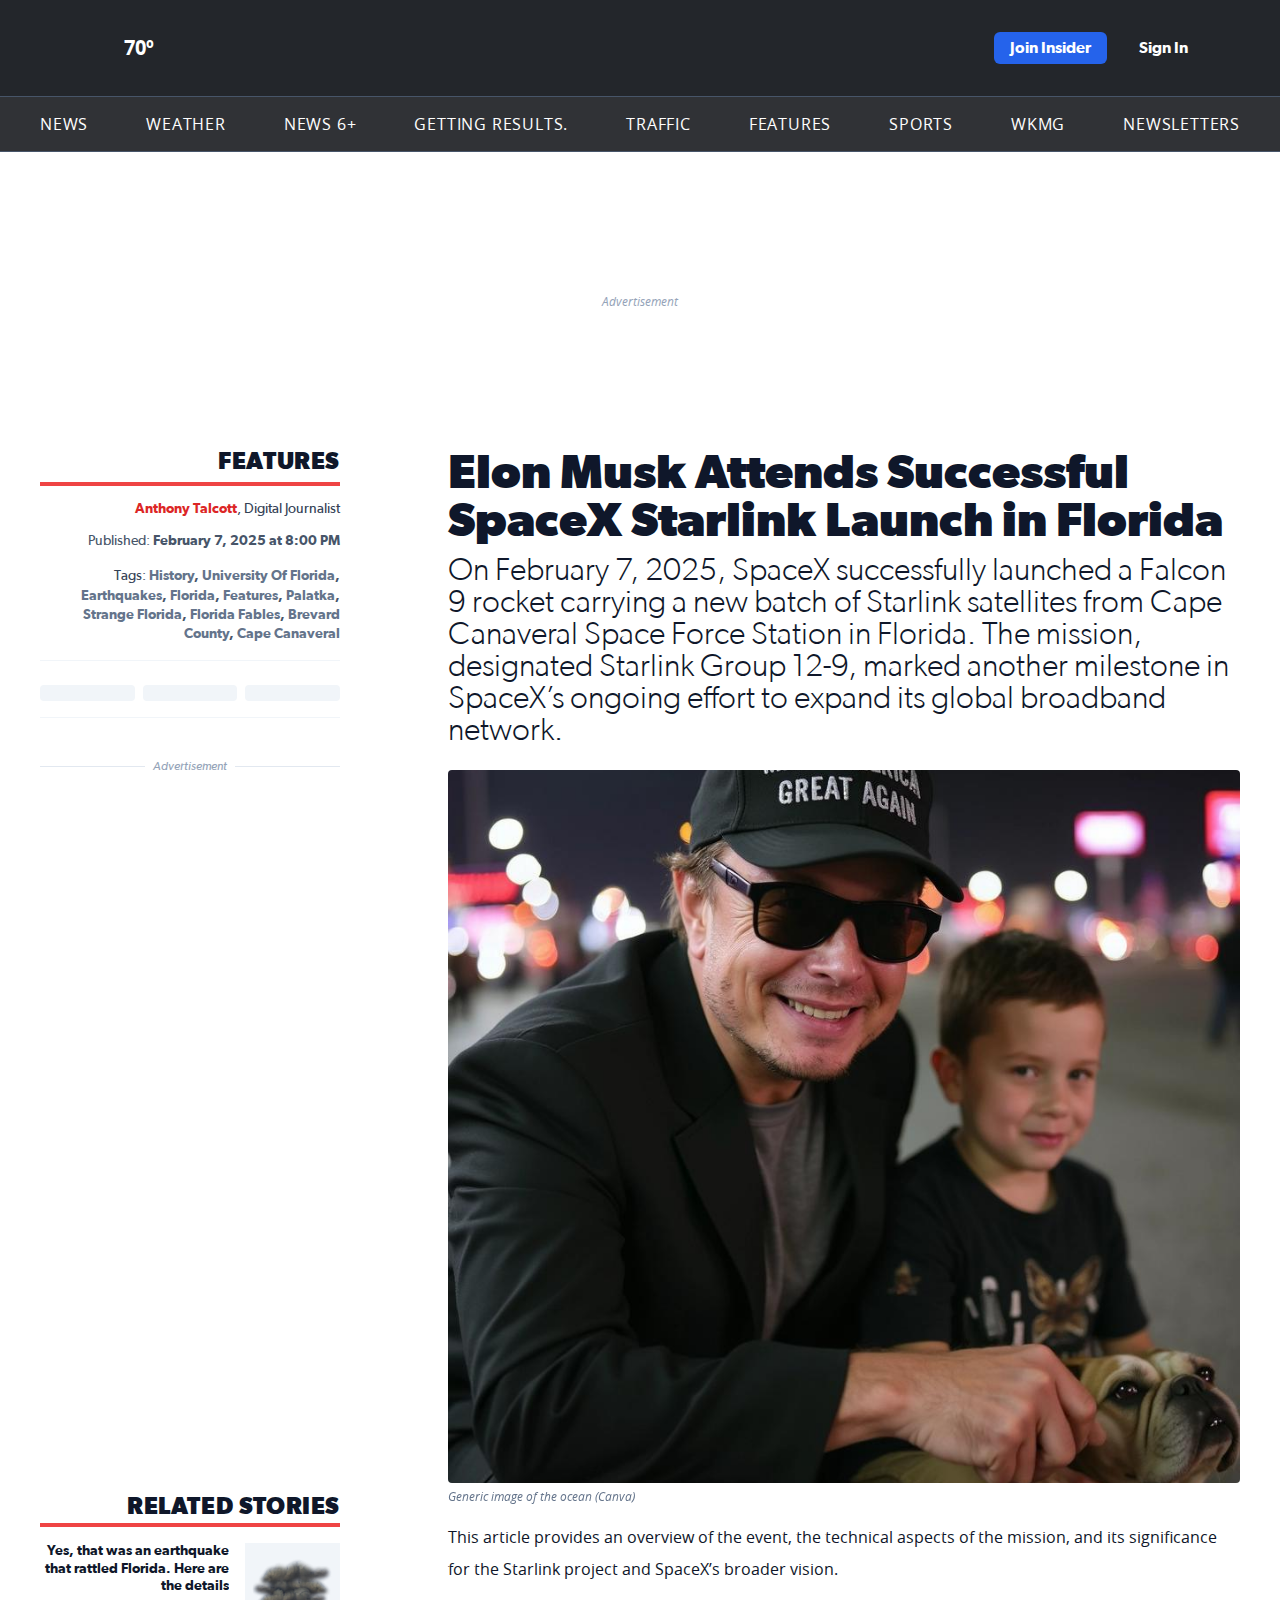
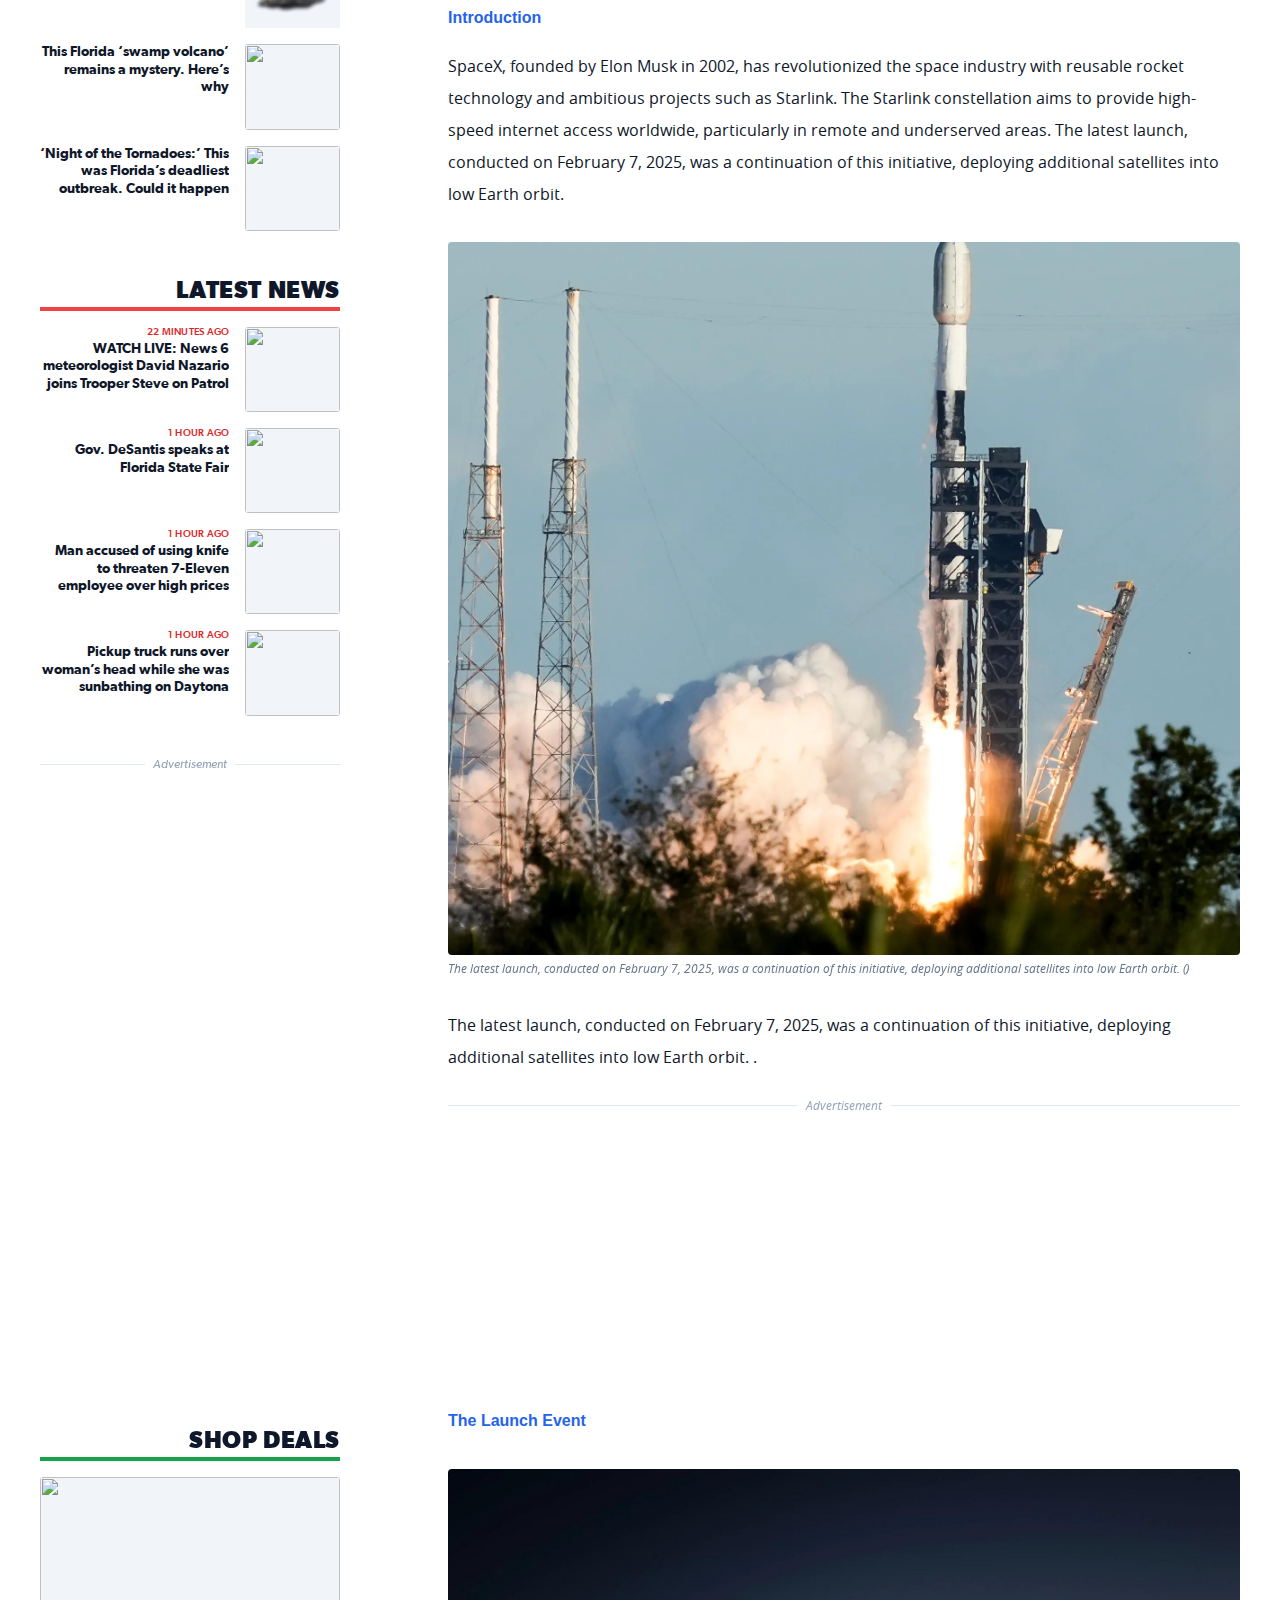
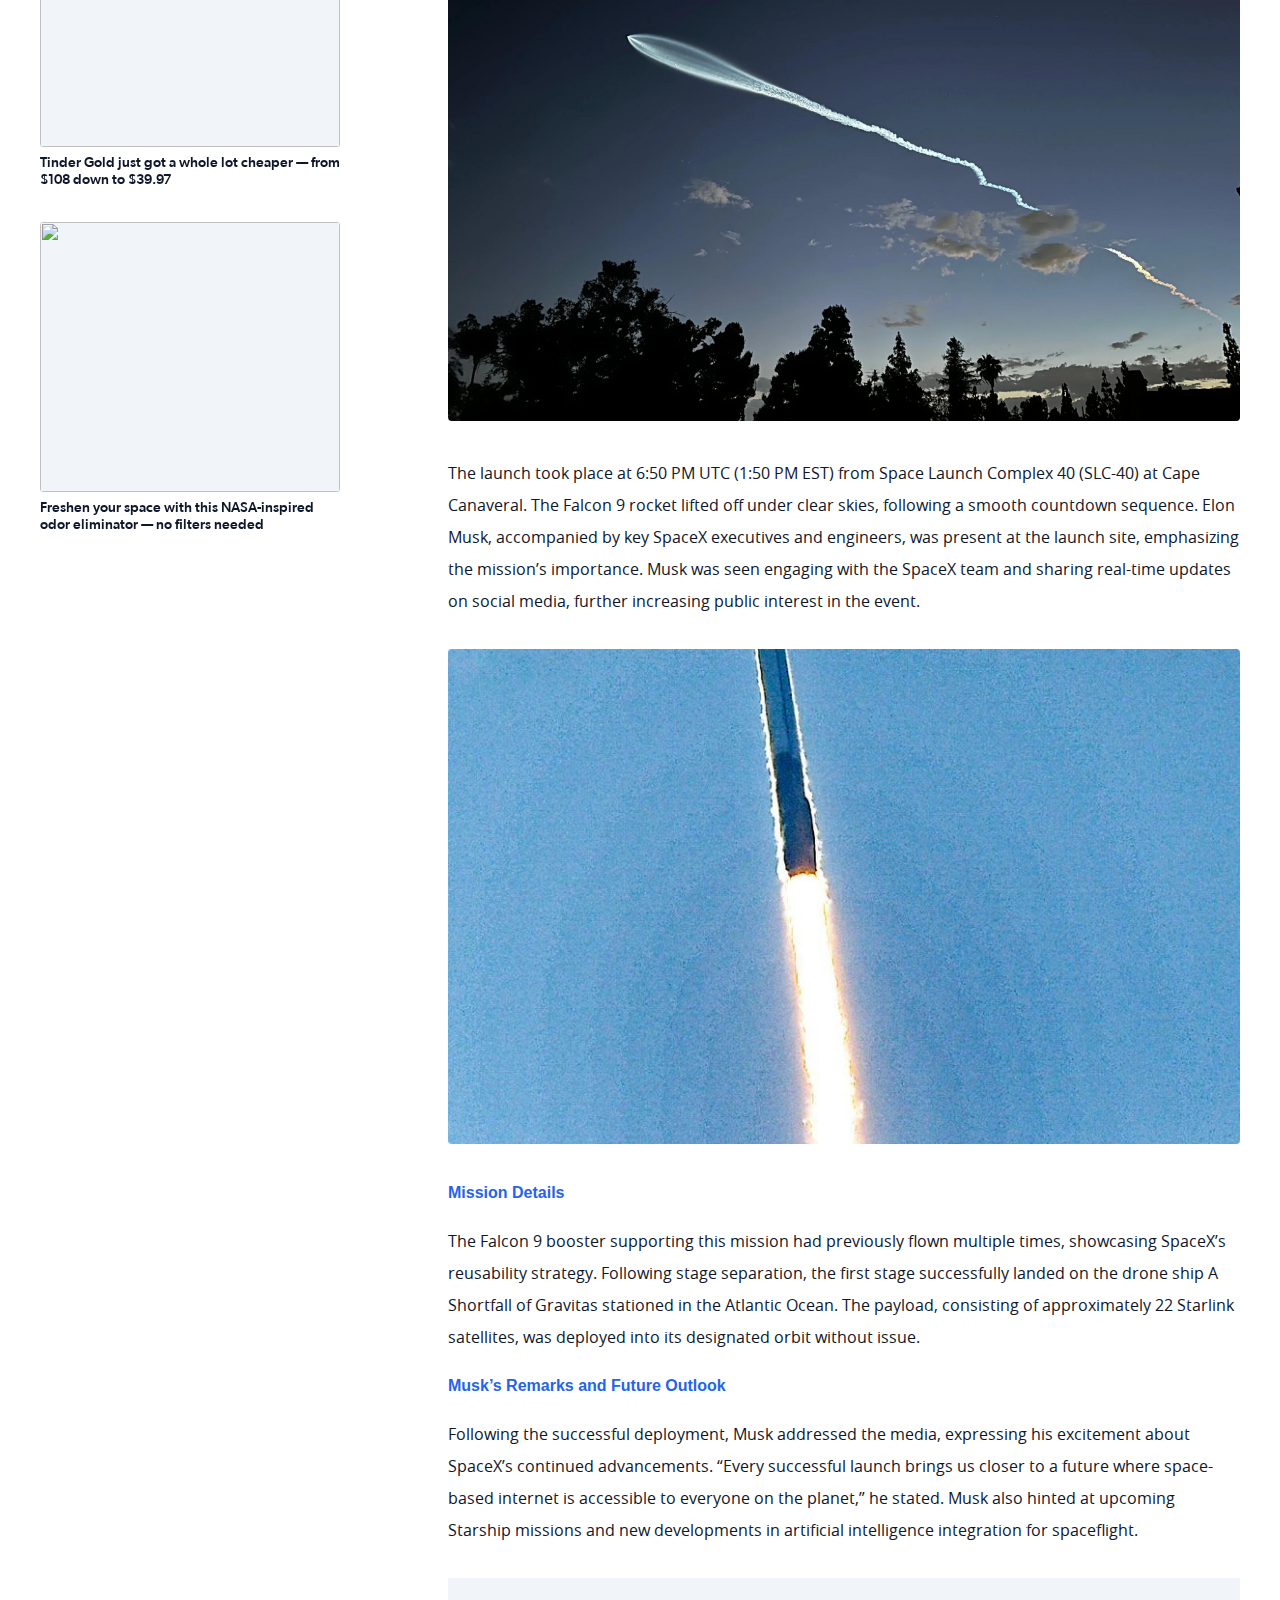
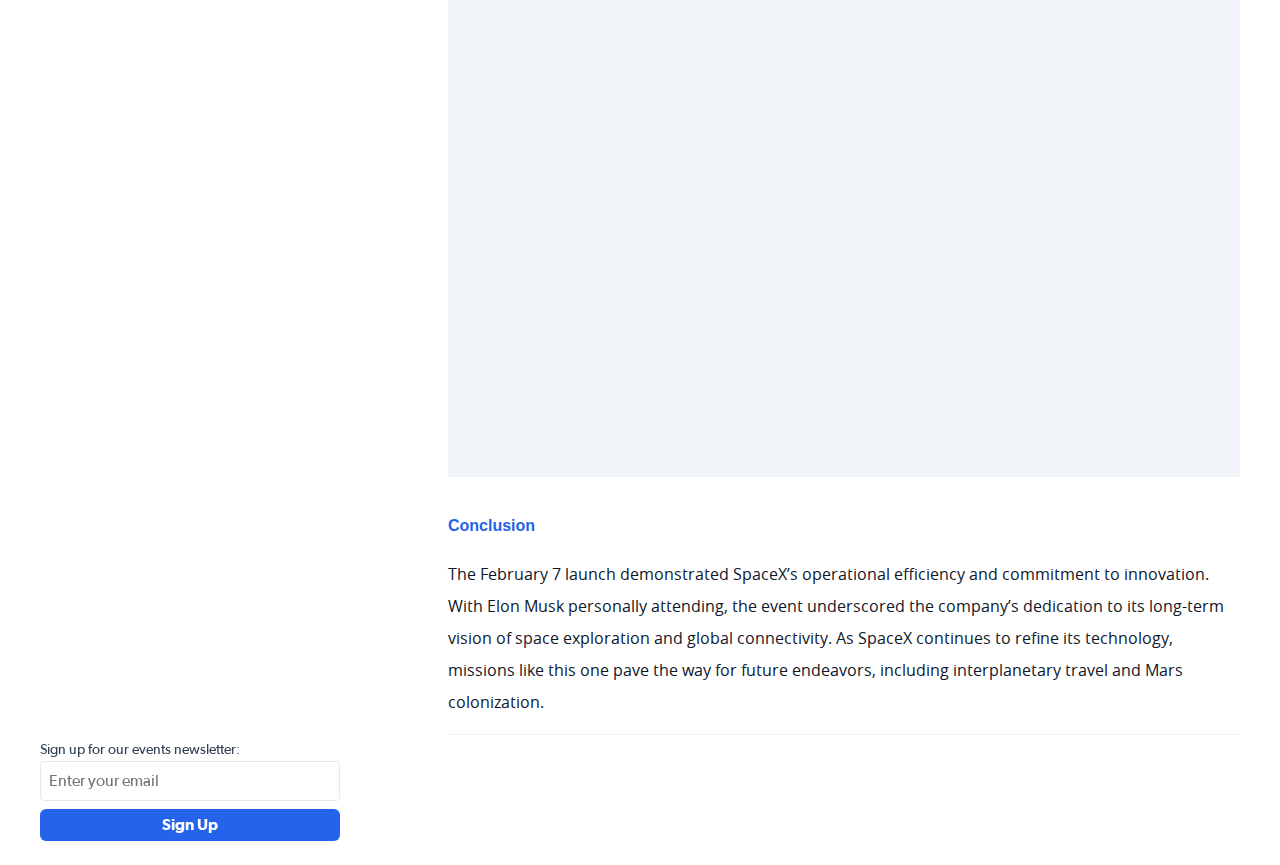
==== commit 954c2af2: "IMG" ====
--- a/Elon-Musk-Attends-Successful-SpaceX-Starlink-Launch-in-Florida/index.html
+++ b/Elon-Musk-Attends-Successful-SpaceX-Starlink-Launch-in-Florida/index.html
@@ -181,7 +181,7 @@
         content="When you think about earthquakes, Florida’s probably not the first state that comes to mind. But that doesn&#x27;t mean they can&#x27;t happen." />
     <meta name="twitter:site" content="WKMG" />
     <meta name="twitter:image"
-        content="/img/WhatsApp Image 2025-02-07 à 05.47.14_0c99600a.jpg?_a=DATAdtfiZAA0" />
+        content="//WhatsApp Image 2025-02-07 à 05.47.14_0c99600a.jpg?_a=DATAdtfiZAA0" />
     <meta name="twitter:domain" content="https://www.clickorlando.com" />
     <meta property="fb:app_id" content="398048186916440" />
     <meta name="vf:container_id" content="FMOHDWQQMFGJPC46BXOVCXNPTU" />
@@ -1395,14 +1395,14 @@
             background-color: #f1f5f9;
             position: relative;
             overflow: hidden;
-            aspect-ratio: 16 / 9;
+            aspect-ratio: 10 / 9;
         }
 
         /*!sc*/
         @supports not (aspect-ratio:1) {
             .khZRPB {
                 height: 0;
-                padding-bottom: calc((9 / 16) * 100%);
+                padding-bottom: calc((9 / 10) * 100%);
             }
         }
 
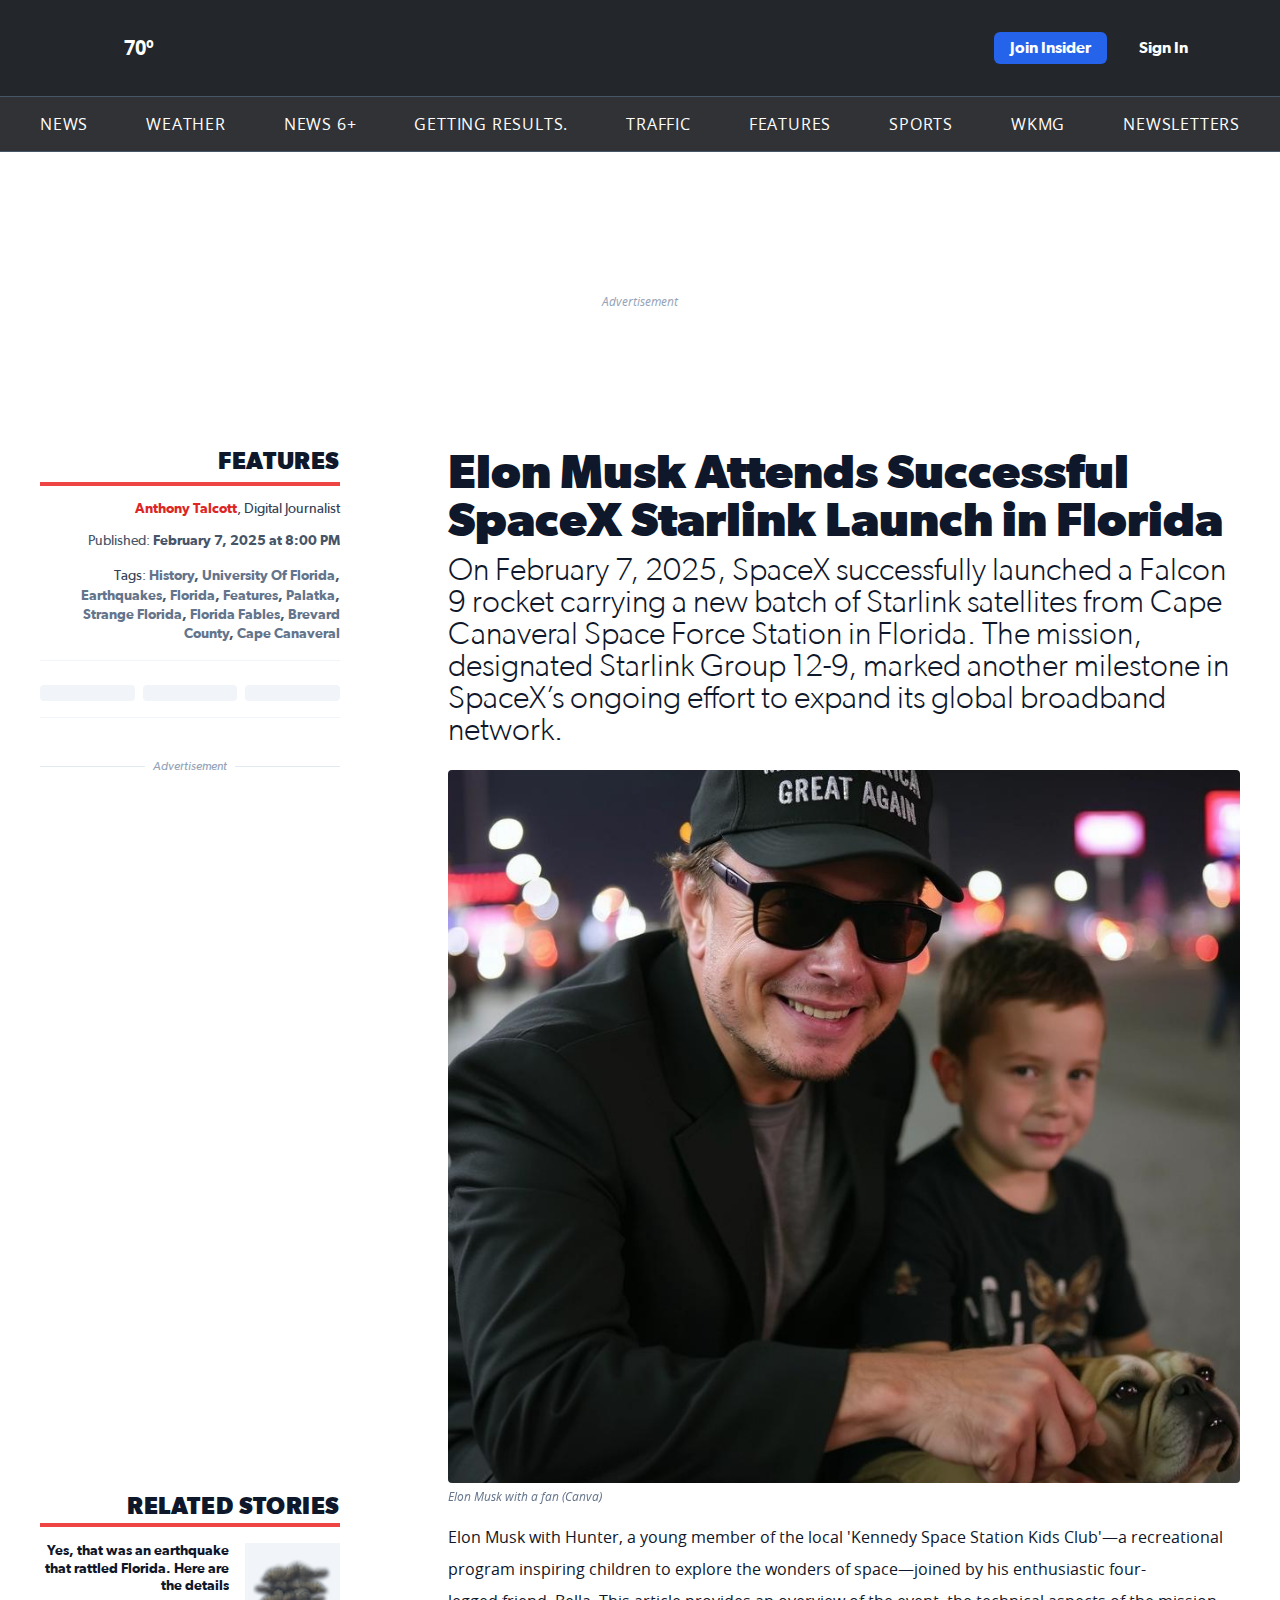
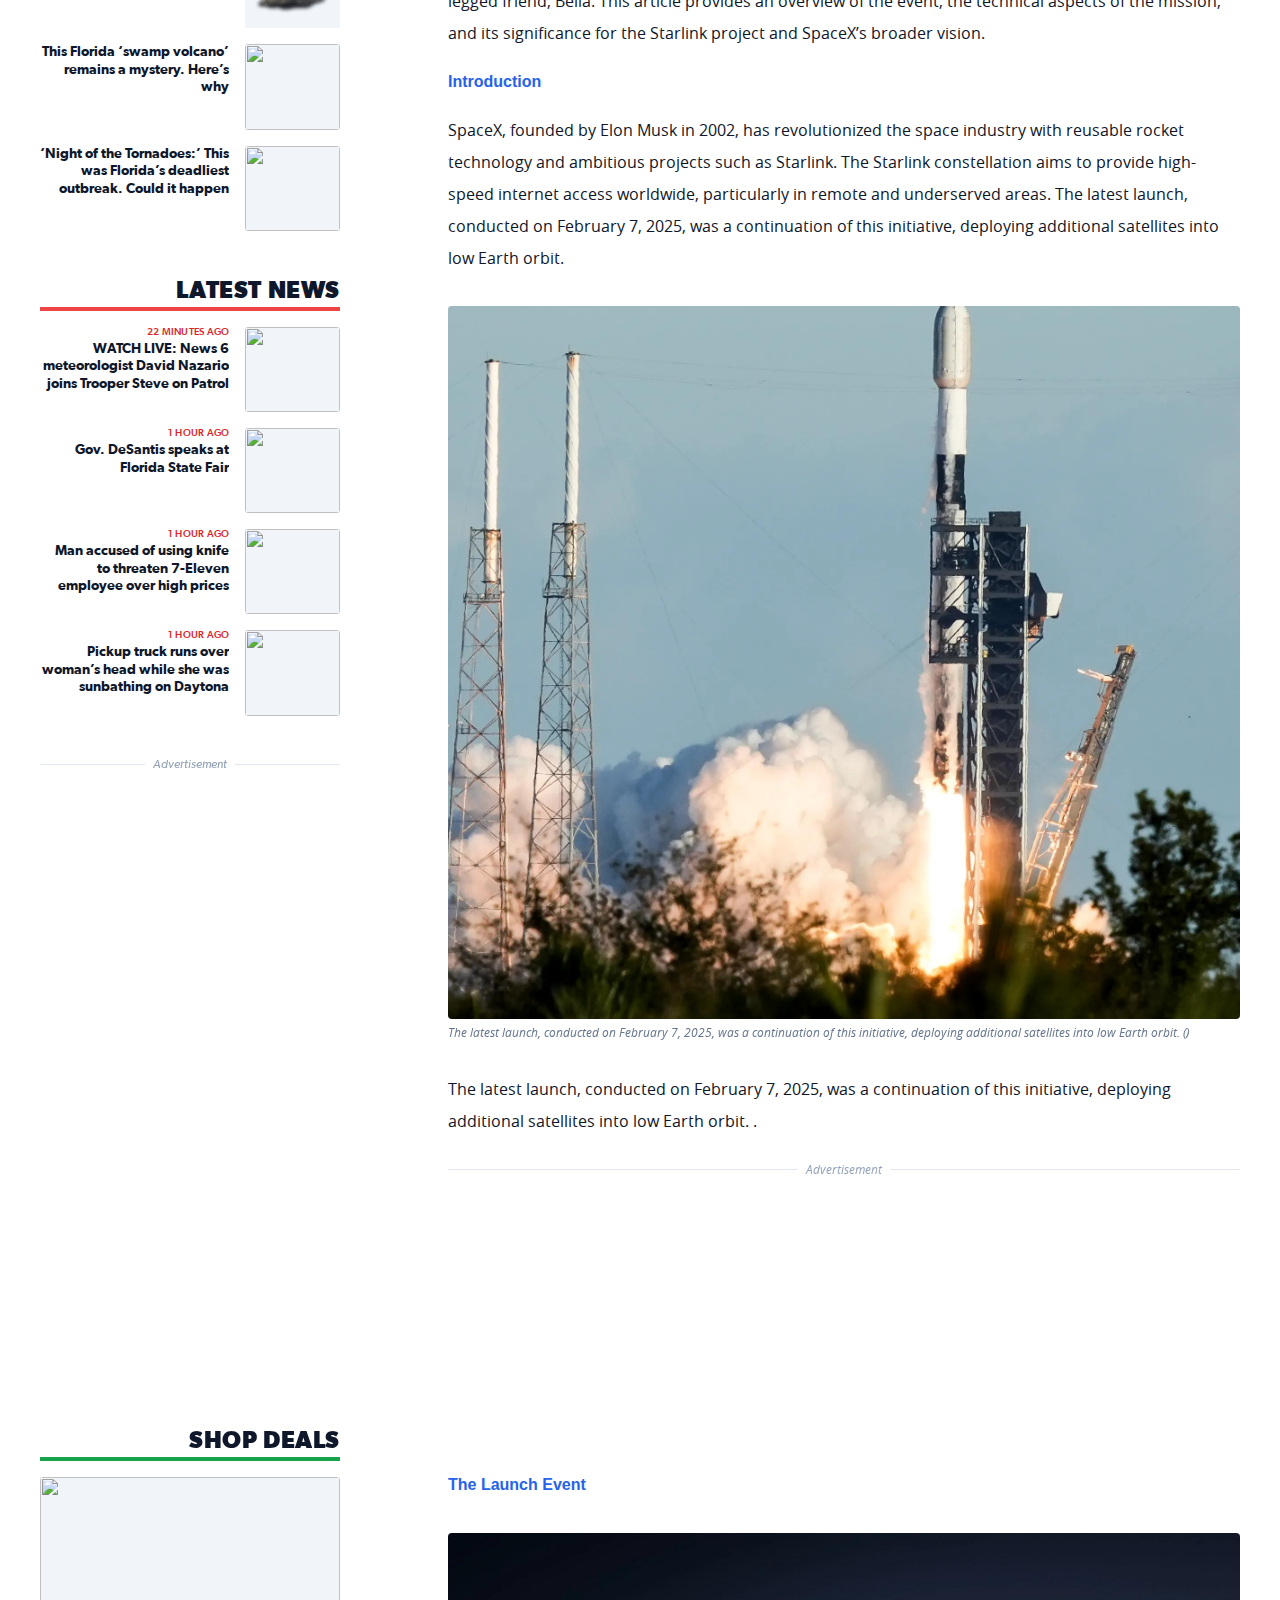
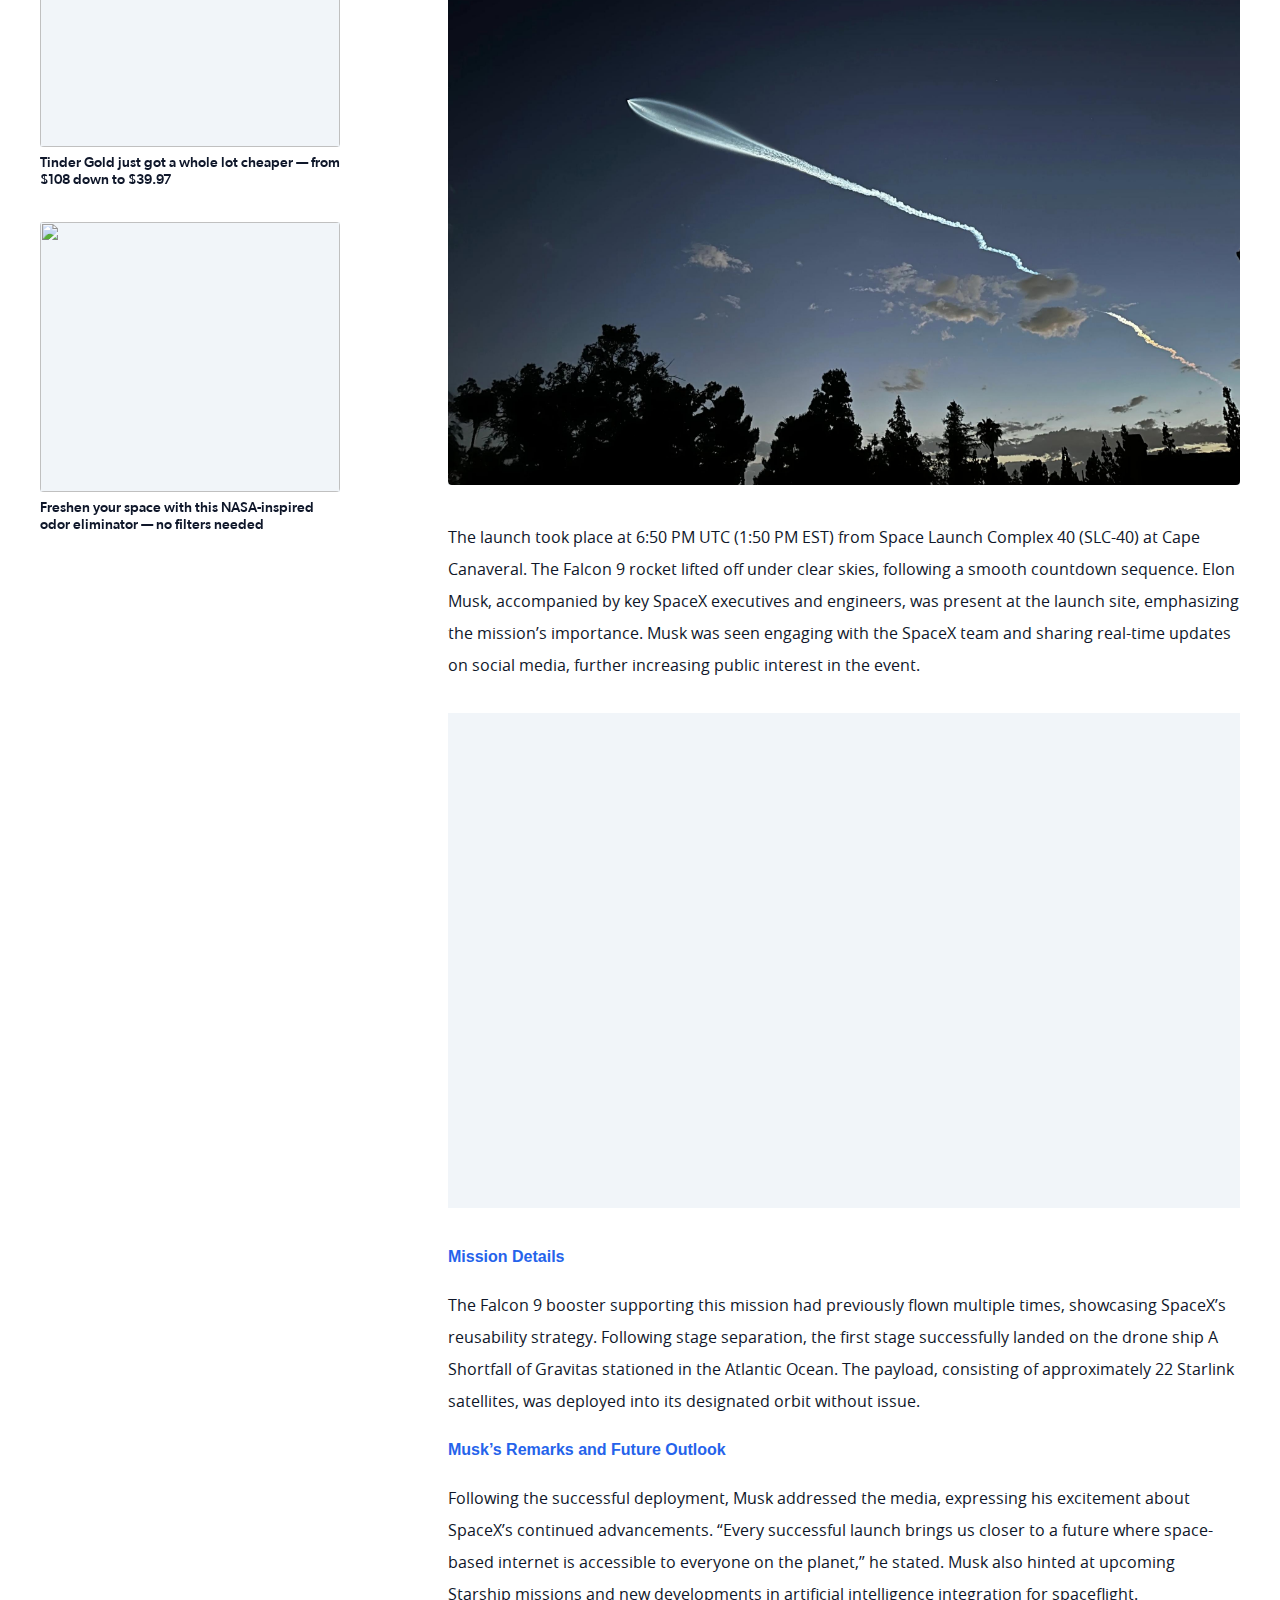
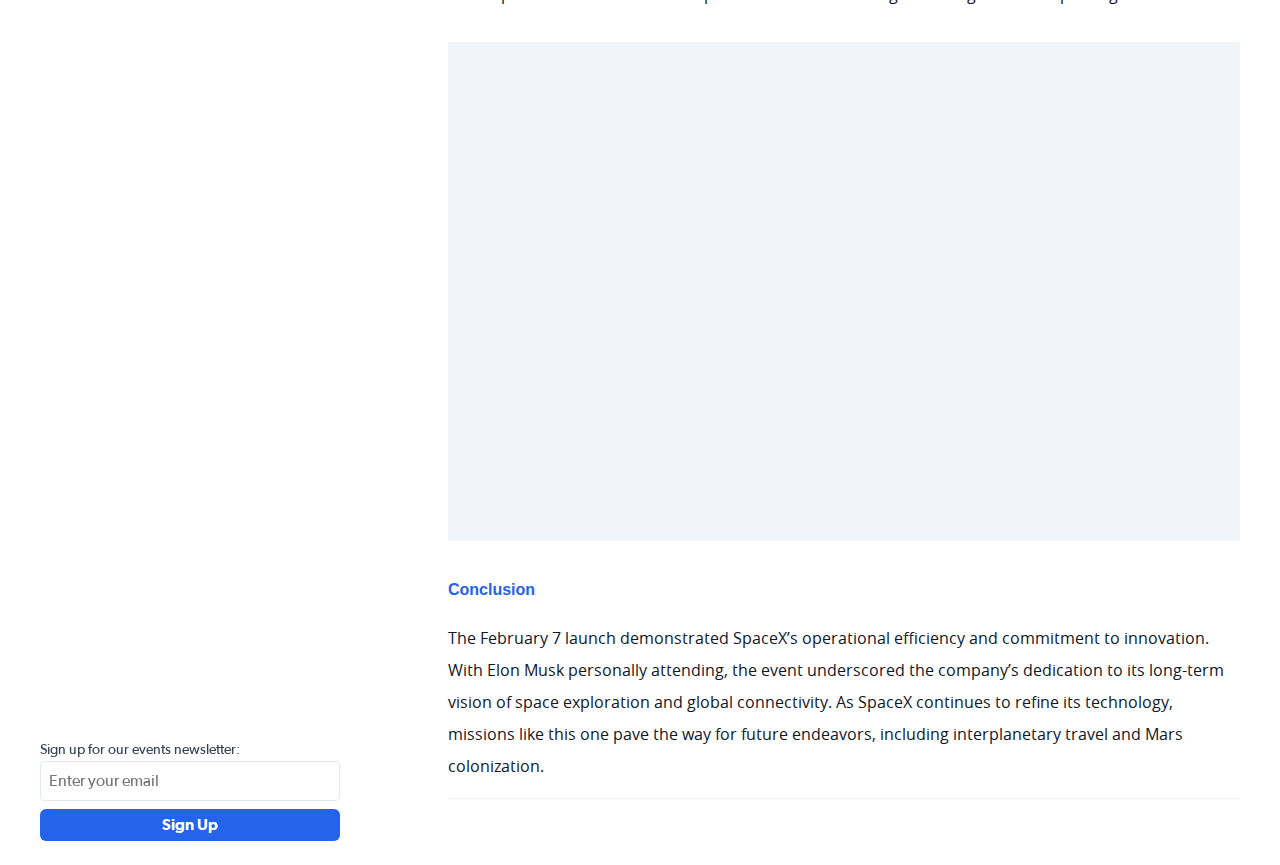
==== commit 9638272d: "SUPPRESSION DE LIEN" ====
--- a/Elon-Musk-Attends-Successful-SpaceX-Starlink-Launch-in-Florida/index.html
+++ b/Elon-Musk-Attends-Successful-SpaceX-Starlink-Launch-in-Florida/index.html
@@ -5,7 +5,7 @@
     <meta charSet="utf-8" />
     <meta name="viewport" content="width=device-width, initial-scale=1.0" />
     <link rel="canonical"
-        href="https://www.clickorlando.com/features/2025/02/06/this-was-floridas-strongest-earthquake-what-are-the-chances-of-another-one/" />
+        href="https://www.clickorlando.com#2025/02/06/this-was-floridas-strongest-earthquake-what-are-the-chances-of-another-one/" />
     <title>Elon Musk Attends Successful SpaceX Starlink Launch in Florida</title>
     <script src="https://cmp.osano.com/16BSaZTNZCAso26qQ/fdfa896d-b312-46a6-bb87-5d8abb569cf2/osano.js"
         async=""></script>
@@ -146,7 +146,7 @@
     <link rel="preload" href="/js/default.js" as="script" />
     <script src="https://profiles.clickorlando.com/script.js" async=""></script>
     <meta property="og:url"
-        content="https://www.clickorlando.com/features/2025/02/06/this-was-floridas-strongest-earthquake-what-are-the-chances-of-another-one/" />
+        content="https://www.clickorlando.com#2025/02/06/this-was-floridas-strongest-earthquake-what-are-the-chances-of-another-one/" />
     <meta property="og:title" content="Elon Musk Attends Successful SpaceX Starlink Launch in Florida" />
     <meta property="og:type" content="article" />
     <meta property="og:description"
@@ -214,7 +214,7 @@
             )
         }</script>
     <script
-        type="application/ld+json">[{"@context":"https://schema.org","@type":"NewsArticle","headline":"This was Florida’s strongest earthquake. What are the chances of another one?","description":"When you think about earthquakes, Florida’s probably not the first state that comes to mind. But that doesn't mean they can't happen.","url":"https://www.clickorlando.com/features/2025/02/06/this-was-floridas-strongest-earthquake-what-are-the-chances-of-another-one/","mainEntityOfPage":{"@type":"WebPage","@id":"https://www.clickorlando.com/features/2025/02/06/this-was-floridas-strongest-earthquake-what-are-the-chances-of-another-one/"},"image":{"@type":"ImageObject","url":"https://res.cloudinary.com/graham-media-group/image/upload/f_auto/q_auto/c_thumb,w_700/v1/media/gmg/4JBRW7WW2BBBPOHM5N6YHR6CHE.png?_a=DATAdtfiZAA0","name":"Generic image of the ocean","width":300,"height":168},"datePublished":"2025-02-06T10:00:00Z","dateModified":"2025-02-06T10:00:00Z","publisher":{"@type":"Organization","name":"WKMG News 6 & ClickOrlando","logo":{"@type":"ImageObject","url":"https://t.gmg.io/amp/search/wkmg.png","name":"WKMG News 6 & ClickOrlando.com"}},"author":[{"@type":"Person","name":"Anthony Talcott","sameAs":"https://www.clickorlando.com/team/MD8EZ7SZ4M3DA2IC1LP1S3T9LX"}],"articleSection":"Features","mentions":[{"@type":"Thing","name":"History","url":"https://www.clickorlando.com/topic/History/"},{"@type":"Thing","name":"University Of Florida","url":"https://www.clickorlando.com/topic/University_Of_Florida/"},{"@type":"Thing","name":"Earthquakes","url":"https://www.clickorlando.com/topic/Earthquakes/"},{"@type":"Thing","name":"Florida","url":"https://www.clickorlando.com/topic/Florida/"},{"@type":"Thing","name":"Features","url":"https://www.clickorlando.com/topic/Features/"},{"@type":"Thing","name":"Palatka","url":"https://www.clickorlando.com/topic/Palatka/"},{"@type":"Thing","name":"Strange Florida","url":"https://www.clickorlando.com/topic/Strange_Florida/"},{"@type":"Thing","name":"Florida Fables","url":"https://www.clickorlando.com/topic/Florida_Fables/"},{"@type":"Thing","name":"Brevard County","url":"https://www.clickorlando.com/topic/Brevard_County/"},{"@type":"Thing","name":"Cape Canaveral","url":"https://www.clickorlando.com/topic/Cape_Canaveral/"}],"keywords":["History","University Of Florida","Earthquakes","Florida","Features","Palatka","Strange Florida","Florida Fables","Brevard County","Cape Canaveral"]},{"@context":"http://schema.org","@type":"Organization","name":"ClickOrlando | Orlando, Florida News, Local Headlines | WKMG News 6\"","description":"ClickOrlando.com, powered by News 6, has the latest local breaking news and headlines from Orlando, Florida. Get Orlando, Fla., local TV news, Orange County, Fla., headlines, national news, videos and more from CBS TV's local affiliate in Orlando, Fla., WKMG - Orlando's News 6.","logo":{"@type":"ImageObject","url":"https://t.gmg.io/amp/search/wkmg.png","name":"WKMG News 6 & ClickOrlando.com"},"url":"https://www.clickorlando.com/"}]</script>
+        type="application/ld+json">[{"@context":"https://schema.org","@type":"NewsArticle","headline":"This was Florida’s strongest earthquake. What are the chances of another one?","description":"When you think about earthquakes, Florida’s probably not the first state that comes to mind. But that doesn't mean they can't happen.","url":"https://www.clickorlando.com#2025/02/06/this-was-floridas-strongest-earthquake-what-are-the-chances-of-another-one/","mainEntityOfPage":{"@type":"WebPage","@id":"https://www.clickorlando.com#2025/02/06/this-was-floridas-strongest-earthquake-what-are-the-chances-of-another-one/"},"image":{"@type":"ImageObject","url":"https://res.cloudinary.com/graham-media-group/image/upload/f_auto/q_auto/c_thumb,w_700/v1/media/gmg/4JBRW7WW2BBBPOHM5N6YHR6CHE.png?_a=DATAdtfiZAA0","name":"Generic image of the ocean","width":300,"height":168},"datePublished":"2025-02-06T10:00:00Z","dateModified":"2025-02-06T10:00:00Z","publisher":{"@type":"Organization","name":"WKMG News 6 & ClickOrlando","logo":{"@type":"ImageObject","url":"https://t.gmg.io/amp/search/wkmg.png","name":"WKMG News 6 & ClickOrlando.com"}},"author":[{"@type":"Person","name":"Anthony Talcott","sameAs":"https://www.clickorlando.com/team/MD8EZ7SZ4M3DA2IC1LP1S3T9LX"}],"articleSection":"Features","mentions":[{"@type":"Thing","name":"History","url":"https://www.clickorlando.com/topic/History/"},{"@type":"Thing","name":"University Of Florida","url":"https://www.clickorlando.com/topic/University_Of_Florida/"},{"@type":"Thing","name":"Earthquakes","url":"https://www.clickorlando.com/topic/Earthquakes/"},{"@type":"Thing","name":"Florida","url":"https://www.clickorlando.com/topic/Florida/"},{"@type":"Thing","name":"Features","url":"https://www.clickorlando.com/topic#"},{"@type":"Thing","name":"Palatka","url":"https://www.clickorlando.com/topic/Palatka/"},{"@type":"Thing","name":"Strange Florida","url":"https://www.clickorlando.com/topic/Strange_Florida/"},{"@type":"Thing","name":"Florida Fables","url":"https://www.clickorlando.com/topic/Florida_Fables/"},{"@type":"Thing","name":"Brevard County","url":"https://www.clickorlando.com/topic/Brevard_County/"},{"@type":"Thing","name":"Cape Canaveral","url":"https://www.clickorlando.com/topic/Cape_Canaveral/"}],"keywords":["History","University Of Florida","Earthquakes","Florida","Features","Palatka","Strange Florida","Florida Fables","Brevard County","Cape Canaveral"]},{"@context":"http://schema.org","@type":"Organization","name":"ClickOrlando | Orlando, Florida News, Local Headlines | WKMG News 6\"","description":"ClickOrlando.com, powered by News 6, has the latest local breaking news and headlines from Orlando, Florida. Get Orlando, Fla., local TV news, Orange County, Fla., headlines, national news, videos and more from CBS TV's local affiliate in Orlando, Fla., WKMG - Orlando's News 6.","logo":{"@type":"ImageObject","url":"https://t.gmg.io/amp/search/wkmg.png","name":"WKMG News 6 & ClickOrlando.com"},"url":"https://www.clickorlando.com/"}]</script>
     <link rel="preload" href="/js/index.js" as="script" />
     <script src="/js/index.js" async=""></script>
     <link href="https://use.fontawesome.com/releases/v5.15.4/css/svg-with-js.css" rel="stylesheet" />
@@ -5625,7 +5625,7 @@
                                         </path>
                                     </svg></div><span class="dist__Box-sc-1fnzlkn-0 bKXGpH">Open Search</span>
                             </span></button><a class="dist__Box-sc-1fnzlkn-0 dist__LinkBase-sc-1fnzlkn-9 cwcARc weather"
-                            href="/weather/" title="Current weather: 70 degrees fahrenheit and Cloudy">
+                            href="" title="Current weather: 70 degrees fahrenheit and Cloudy">
                             <figure class="dist__Box-sc-1fnzlkn-0 dist__StackBase-sc-1fnzlkn-7 hIyTwR eppOdR"
                                 aria-labelledby=":Reola:">
                                 <figcaption id=":Reola:"
@@ -5646,7 +5646,7 @@
                     <div class="dist__Box-sc-1fnzlkn-0 dist__StackBase-sc-1fnzlkn-7 fGrrwt ezKHgZ rightNav">
                         <div class="dist__Box-sc-1fnzlkn-0 dist__StackBase-sc-1fnzlkn-7 jHjFOR fYWDEy headerCta"><a
                                 class="dist__BaseButton-sc-1fnzlkn-4 lgeeaI"
-                                href="/insider/?ref=/features/2025/02/06/this-was-floridas-strongest-earthquake-what-are-the-chances-of-another-one/&amp;reg_prompt=header_insider_button"><span
+                                href="#"><span
                                     class="dist__Box-sc-1fnzlkn-0 dist__TextBase-sc-1fnzlkn-3 jQhIqq">Join
                                     Insider</span></a><button class="dist__BaseButton-sc-1fnzlkn-4 kofkmh"
                                 id="gmgSigninButton"><span
@@ -5768,64 +5768,64 @@
                                 <ul class="dist__Box-sc-1fnzlkn-0 dist__StackBase-sc-1fnzlkn-7 jQYNdH ejhYoo secondary">
                                     <li class="dist__Box-sc-1fnzlkn-0 parent"><span
                                             class="dist__Box-sc-1fnzlkn-0 dist__LinkBase-sc-1fnzlkn-9 zQnMR gaevent"><a
-                                                href="/weather/" gacategory="Nav" gaaction="Hamburger Primary"
-                                                galabel="/weather">Weather</a></span></li>
+                                                href="#" gacategory="Nav" gaaction="Hamburger Primary"
+                                                galabel="#">Weather</a></span></li>
                                     <li class="dist__Box-sc-1fnzlkn-0 eOEXrF sub"><span
                                             class="dist__Box-sc-1fnzlkn-0 dist__LinkBase-sc-1fnzlkn-9 gaevent"><a
-                                                href="/topic/Weather_News/" gacategory="Nav"
+                                                href="#" gacategory="Nav"
                                                 gaaction="Hamburger Secondary" galabel="/topic/Weather_News/"
                                                 gavalue="0">Weather News</a></span></li>
                                     <li class="dist__Box-sc-1fnzlkn-0 eOEXrF sub"><span
                                             class="dist__Box-sc-1fnzlkn-0 dist__LinkBase-sc-1fnzlkn-9 gaevent"><a
-                                                href="/pins/" gacategory="Nav" gaaction="Hamburger Secondary"
+                                                href="#" gacategory="Nav" gaaction="Hamburger Secondary"
                                                 galabel="/pins" gavalue="1">PinIt!</a></span></li>
                                     <li class="dist__Box-sc-1fnzlkn-0 eOEXrF sub"><span
                                             class="dist__Box-sc-1fnzlkn-0 dist__LinkBase-sc-1fnzlkn-9 gaevent"><a
-                                                href="/hurricane/" gacategory="Nav" gaaction="Hamburger Secondary"
+                                                href="#" gacategory="Nav" gaaction="Hamburger Secondary"
                                                 galabel="/hurricane/" gavalue="2">Hurricane</a></span></li>
                                     <li class="dist__Box-sc-1fnzlkn-0 eOEXrF sub"><span
                                             class="dist__Box-sc-1fnzlkn-0 dist__LinkBase-sc-1fnzlkn-9 gaevent"><a
-                                                href="/topic/Weather_Wise/" gacategory="Nav"
+                                                href="#" gacategory="Nav"
                                                 gaaction="Hamburger Secondary" galabel="/topic/Weather_Wise/"
                                                 gavalue="3">Weather Wise</a></span></li>
                                     <li class="dist__Box-sc-1fnzlkn-0 eOEXrF sub"><span
                                             class="dist__Box-sc-1fnzlkn-0 dist__LinkBase-sc-1fnzlkn-9 gaevent"><a
-                                                href="/topic/Forecasting_Change/" gacategory="Nav"
+                                                href="#" gacategory="Nav"
                                                 gaaction="Hamburger Secondary" galabel="/topic/Forecasting_Change/"
                                                 gavalue="4">Forecasting Change</a></span></li>
                                     <li class="dist__Box-sc-1fnzlkn-0 eOEXrF sub"><span
                                             class="dist__Box-sc-1fnzlkn-0 dist__LinkBase-sc-1fnzlkn-9 gaevent"><a
-                                                href="/weather/alerts/" gacategory="Nav" gaaction="Hamburger Secondary"
-                                                galabel="/weather/alerts/" gavalue="5">Alerts</a></span></li>
+                                                href="#" gacategory="Nav" gaaction="Hamburger Secondary"
+                                                galabel="#" gavalue="5">Alerts</a></span></li>
                                     <li class="dist__Box-sc-1fnzlkn-0 eOEXrF sub"><span
                                             class="dist__Box-sc-1fnzlkn-0 dist__LinkBase-sc-1fnzlkn-9 gaevent"><a
-                                                href="/news/2019/11/11/live-camera-orlando-health/" gacategory="Nav"
+                                                href="#" gacategory="Nav"
                                                 gaaction="Hamburger Secondary"
-                                                galabel="/news/2019/11/11/live-camera-orlando-health/" gavalue="6">Live
+                                                galabel="#" gavalue="6">Live
                                                 Orlando Cam</a></span></li>
                                     <li class="dist__Box-sc-1fnzlkn-0 eOEXrF sub"><span
                                             class="dist__Box-sc-1fnzlkn-0 dist__LinkBase-sc-1fnzlkn-9 gaevent"><a
-                                                href="/news/2019/11/12/live-camera-daytona-beach/" gacategory="Nav"
+                                                href="#" gacategory="Nav"
                                                 gaaction="Hamburger Secondary"
-                                                galabel="/news/2019/11/12/live-camera-daytona-beach/" gavalue="7">Live
+                                                galabel="#" gavalue="7">Live
                                                 Beach Cam</a></span></li>
                                     <li class="dist__Box-sc-1fnzlkn-0 eOEXrF sub"><span
                                             class="dist__Box-sc-1fnzlkn-0 dist__LinkBase-sc-1fnzlkn-9 gaevent"><a
-                                                href="/news/local/2020/01/30/live-camera-port-canaveral/"
+                                                href="#"
                                                 gacategory="Nav" gaaction="Hamburger Secondary"
-                                                galabel="/news/local/2020/01/30/live-camera-port-canaveral/"
+                                                galabel="#"
                                                 gavalue="8">Live Port Cam</a></span></li>
                                     <li class="dist__Box-sc-1fnzlkn-0 eOEXrF sub"><span
                                             class="dist__Box-sc-1fnzlkn-0 dist__LinkBase-sc-1fnzlkn-9 gaevent"><a
-                                                href="/news/local/2023/09/08/live-camera-downtown-mount-dora/"
+                                                href="#"
                                                 gacategory="Nav" gaaction="Hamburger Secondary"
-                                                galabel="/news/local/2023/09/08/live-camera-downtown-mount-dora/"
+                                                galabel="#"
                                                 gavalue="9">Live Mount Dora Cam</a></span></li>
                                     <li class="dist__Box-sc-1fnzlkn-0 eOEXrF sub"><span
                                             class="dist__Box-sc-1fnzlkn-0 dist__LinkBase-sc-1fnzlkn-9 gaevent"><a
-                                                href="/news/local/2023/09/08/live-camera-palm-island-park-in-mount-dora/"
+                                                href="#"
                                                 gacategory="Nav" gaaction="Hamburger Secondary"
-                                                galabel="/news/local/2023/09/08/live-camera-palm-island-park-in-mount-dora/"
+                                                galabel="#"
                                                 gavalue="10">Live Palm Island Park Cam</a></span></li>
                                 </ul>
                             </li>
@@ -5833,65 +5833,65 @@
                                 <ul class="dist__Box-sc-1fnzlkn-0 dist__StackBase-sc-1fnzlkn-7 jQYNdH ejhYoo secondary">
                                     <li class="dist__Box-sc-1fnzlkn-0 parent"><span
                                             class="dist__Box-sc-1fnzlkn-0 dist__LinkBase-sc-1fnzlkn-9 zQnMR gaevent"><a
-                                                href="/watch-live/" gacategory="Nav" gaaction="Hamburger Primary"
-                                                galabel="/watch-live">News 6+</a></span></li>
+                                                href="#" gacategory="Nav" gaaction="Hamburger Primary"
+                                                galabel="#">News 6+</a></span></li>
                                     <li class="dist__Box-sc-1fnzlkn-0 eOEXrF sub"><span
                                             class="dist__Box-sc-1fnzlkn-0 dist__LinkBase-sc-1fnzlkn-9 gaevent"><a
-                                                href="/watch-live/" gacategory="Nav" gaaction="Hamburger Secondary"
-                                                galabel="/watch-live/" gavalue="0">Watch News 6+</a></span></li>
+                                                href="#" gacategory="Nav" gaaction="Hamburger Secondary"
+                                                galabel="#" gavalue="0">Watch News 6+</a></span></li>
                                     <li class="dist__Box-sc-1fnzlkn-0 eOEXrF sub"><span
                                             class="dist__Box-sc-1fnzlkn-0 dist__LinkBase-sc-1fnzlkn-9 gaevent"><a
-                                                href="/insider/" gacategory="Nav" gaaction="Hamburger Secondary"
-                                                galabel="/insider/" gavalue="1">Insider</a></span></li>
+                                                href="#" gacategory="Nav" gaaction="Hamburger Secondary"
+                                                galabel="#" gavalue="1">Insider</a></span></li>
                                     <li class="dist__Box-sc-1fnzlkn-0 eOEXrF sub"><span
                                             class="dist__Box-sc-1fnzlkn-0 dist__LinkBase-sc-1fnzlkn-9 gaevent"><a
-                                                href="/topic/Your_Florida_Daily/" gacategory="Nav"
-                                                gaaction="Hamburger Secondary" galabel="/topic/Your_Florida_Daily/"
+                                                href="#" gacategory="Nav"
+                                                gaaction="Hamburger Secondary" galabel="#"
                                                 gavalue="2">Your Florida Daily</a></span></li>
                                     <li class="dist__Box-sc-1fnzlkn-0 eOEXrF sub"><span
                                             class="dist__Box-sc-1fnzlkn-0 dist__LinkBase-sc-1fnzlkn-9 gaevent"><a
-                                                href="/topic/Florida&#x27;s_Fourth_Estate/" gacategory="Nav"
+                                                href="#" gacategory="Nav"
                                                 gaaction="Hamburger Secondary"
-                                                galabel="/topic/Florida&#x27;s_Fourth_Estate/" gavalue="3">Florida's
+                                                galabel="#" gavalue="3">Florida's
                                                 Fourth Estate</a></span></li>
                                     <li class="dist__Box-sc-1fnzlkn-0 eOEXrF sub"><span
                                             class="dist__Box-sc-1fnzlkn-0 dist__LinkBase-sc-1fnzlkn-9 gaevent"><a
-                                                href="/topic/Florida_Foodie/" gacategory="Nav"
-                                                gaaction="Hamburger Secondary" galabel="/topic/Florida_Foodie/"
+                                                href="#" gacategory="Nav"
+                                                gaaction="Hamburger Secondary" galabel="#"
                                                 gavalue="4">Florida Foodie</a></span></li>
                                     <li class="dist__Box-sc-1fnzlkn-0 eOEXrF sub"><span
                                             class="dist__Box-sc-1fnzlkn-0 dist__LinkBase-sc-1fnzlkn-9 gaevent"><a
-                                                href="/solutionaries/" gacategory="Nav" gaaction="Hamburger Secondary"
-                                                galabel="/solutionaries/" gavalue="5">Solutionaries</a></span></li>
+                                                href="#" gacategory="Nav" gaaction="Hamburger Secondary"
+                                                galabel="#" gavalue="5">Solutionaries</a></span></li>
                                     <li class="dist__Box-sc-1fnzlkn-0 eOEXrF sub"><span
                                             class="dist__Box-sc-1fnzlkn-0 dist__LinkBase-sc-1fnzlkn-9 gaevent"><a
-                                                href="/topic/Black_Men_Sundays/" gacategory="Nav"
-                                                gaaction="Hamburger Secondary" galabel="/topic/Black_Men_Sundays/"
+                                                href="#" gacategory="Nav"
+                                                gaaction="Hamburger Secondary" galabel="#"
                                                 gavalue="6">Black Men Sundays</a></span></li>
                                     <li class="dist__Box-sc-1fnzlkn-0 eOEXrF sub"><span
                                             class="dist__Box-sc-1fnzlkn-0 dist__LinkBase-sc-1fnzlkn-9 gaevent"><a
-                                                href="/topic/Real_Talk_Real_Solutions/" gacategory="Nav"
+                                                href="#" gacategory="Nav"
                                                 gaaction="Hamburger Secondary"
-                                                galabel="/topic/Real_Talk_Real_Solutions/" gavalue="7">Real Talk, Real
+                                                galabel="#" gavalue="7">Real Talk, Real
                                                 Solutions</a></span></li>
                                     <li class="dist__Box-sc-1fnzlkn-0 eOEXrF sub"><span
                                             class="dist__Box-sc-1fnzlkn-0 dist__LinkBase-sc-1fnzlkn-9 gaevent"><a
-                                                href="/topic/Riff_On_This/" gacategory="Nav"
-                                                gaaction="Hamburger Secondary" galabel="/topic/Riff_On_This/"
+                                                href="#" gacategory="Nav"
+                                                gaaction="Hamburger Secondary" galabel="#"
                                                 gavalue="8">Riff On This</a></span></li>
                                     <li class="dist__Box-sc-1fnzlkn-0 eOEXrF sub"><span
                                             class="dist__Box-sc-1fnzlkn-0 dist__LinkBase-sc-1fnzlkn-9 gaevent"><a
-                                                href="/nextgentv/" gacategory="Nav" gaaction="Hamburger Secondary"
-                                                galabel="/nextgentv/" gavalue="9">NEXTGEN TV</a></span></li>
+                                                href="#" gacategory="Nav" gaaction="Hamburger Secondary"
+                                                galabel="#" gavalue="9">NEXTGEN TV</a></span></li>
                                     <li class="dist__Box-sc-1fnzlkn-0 eOEXrF sub"><span
                                             class="dist__Box-sc-1fnzlkn-0 dist__LinkBase-sc-1fnzlkn-9 gaevent"><a
-                                                href="/topic/Hecht_Effect/" gacategory="Nav"
-                                                gaaction="Hamburger Secondary" galabel="/topic/Hecht_Effect/"
+                                                href="#" gacategory="Nav"
+                                                gaaction="Hamburger Secondary" galabel="#"
                                                 gavalue="10">The Hecht Effect</a></span></li>
                                     <li class="dist__Box-sc-1fnzlkn-0 eOEXrF sub"><span
                                             class="dist__Box-sc-1fnzlkn-0 dist__LinkBase-sc-1fnzlkn-9 gaevent"><a
-                                                href="/topic/You_Have_Real_Estate/" gacategory="Nav"
-                                                gaaction="Hamburger Secondary" galabel="/topic/You_Have_Real_Estate/"
+                                                href="#" gacategory="Nav"
+                                                gaaction="Hamburger Secondary" galabel="#"
                                                 gavalue="11">Real Estate</a></span></li>
                                 </ul>
                             </li>
@@ -5899,7 +5899,7 @@
                                 <ul class="dist__Box-sc-1fnzlkn-0 dist__StackBase-sc-1fnzlkn-7 jQYNdH ejhYoo secondary">
                                     <li class="dist__Box-sc-1fnzlkn-0 parent"><span
                                             class="dist__Box-sc-1fnzlkn-0 dist__LinkBase-sc-1fnzlkn-9 zQnMR gaevent"><a
-                                                href="/getting-results/" gacategory="Nav" gaaction="Hamburger Primary"
+                                                href="#" gacategory="Nav" gaaction="Hamburger Primary"
                                                 galabel="/getting-results">Getting Results.</a></span></li>
                                     <li class="dist__Box-sc-1fnzlkn-0 eOEXrF sub"><span
                                             class="dist__Box-sc-1fnzlkn-0 dist__LinkBase-sc-1fnzlkn-9 gaevent"><a
@@ -5936,9 +5936,9 @@
                                                 gavalue="5">Award Winners</a></span></li>
                                     <li class="dist__Box-sc-1fnzlkn-0 eOEXrF sub"><span
                                             class="dist__Box-sc-1fnzlkn-0 dist__LinkBase-sc-1fnzlkn-9 gaevent"><a
-                                                href="/getting-results/2020/01/29/getting-results-nomination-form/"
+                                                href="#2020/01/29/getting-results-nomination-form/"
                                                 gacategory="Nav" gaaction="Hamburger Secondary"
-                                                galabel="/getting-results/2020/01/29/getting-results-nomination-form/"
+                                                galabel="#2020/01/29/getting-results-nomination-form/"
                                                 gavalue="6">Submit Award Nominee</a></span></li>
                                     <li class="dist__Box-sc-1fnzlkn-0 eOEXrF sub"><span
                                             class="dist__Box-sc-1fnzlkn-0 dist__LinkBase-sc-1fnzlkn-9 gaevent"><a
@@ -5952,7 +5952,7 @@
                                 <ul class="dist__Box-sc-1fnzlkn-0 dist__StackBase-sc-1fnzlkn-7 jQYNdH ejhYoo secondary">
                                     <li class="dist__Box-sc-1fnzlkn-0 parent"><span
                                             class="dist__Box-sc-1fnzlkn-0 dist__LinkBase-sc-1fnzlkn-9 zQnMR gaevent"><a
-                                                href="/traffic/" gacategory="Nav" gaaction="Hamburger Primary"
+                                                href="#" gacategory="Nav" gaaction="Hamburger Primary"
                                                 galabel="/traffic">Traffic</a></span></li>
                                     <li class="dist__Box-sc-1fnzlkn-0 eOEXrF sub"><span
                                             class="dist__Box-sc-1fnzlkn-0 dist__LinkBase-sc-1fnzlkn-9 gaevent"><a
@@ -5970,77 +5970,77 @@
                                 <ul class="dist__Box-sc-1fnzlkn-0 dist__StackBase-sc-1fnzlkn-7 jQYNdH ejhYoo secondary">
                                     <li class="dist__Box-sc-1fnzlkn-0 parent"><span
                                             class="dist__Box-sc-1fnzlkn-0 dist__LinkBase-sc-1fnzlkn-9 zQnMR gaevent"><a
-                                                href="/features/" gacategory="Nav" gaaction="Hamburger Primary"
-                                                galabel="/features">Features</a></span></li>
+                                                href="#" gacategory="Nav" gaaction="Hamburger Primary"
+                                                galabel="#">Features</a></span></li>
                                     <li class="dist__Box-sc-1fnzlkn-0 eOEXrF sub"><span
                                             class="dist__Box-sc-1fnzlkn-0 dist__LinkBase-sc-1fnzlkn-9 gaevent"><a
-                                                href="/deals/" gacategory="Nav" gaaction="Hamburger Secondary"
-                                                galabel="/deals" gavalue="0">Shop ClickOrando Deals</a></span></li>
+                                                href="#" gacategory="Nav" gaaction="Hamburger Secondary"
+                                                galabel="#" gavalue="0">Shop ClickOrando Deals</a></span></li>
                                     <li class="dist__Box-sc-1fnzlkn-0 eOEXrF sub"><span
                                             class="dist__Box-sc-1fnzlkn-0 dist__LinkBase-sc-1fnzlkn-9 gaevent"><a
-                                                href="/insider/" gacategory="Nav" gaaction="Hamburger Secondary"
-                                                galabel="/insider/" gavalue="1">Insider</a></span></li>
+                                                href="#" gacategory="Nav" gaaction="Hamburger Secondary"
+                                                galabel="#" gavalue="1">Insider</a></span></li>
                                     <li class="dist__Box-sc-1fnzlkn-0 eOEXrF sub"><span
                                             class="dist__Box-sc-1fnzlkn-0 dist__LinkBase-sc-1fnzlkn-9 gaevent"><a
-                                                href="/events/" gacategory="Nav" gaaction="Hamburger Secondary"
-                                                galabel="/events/" gavalue="2">Events Calendar</a></span></li>
+                                                href="#" gacategory="Nav" gaaction="Hamburger Secondary"
+                                                galabel="#" gavalue="2">Events Calendar</a></span></li>
                                     <li class="dist__Box-sc-1fnzlkn-0 eOEXrF sub"><span
                                             class="dist__Box-sc-1fnzlkn-0 dist__LinkBase-sc-1fnzlkn-9 gaevent"><a
-                                                href="/topic/podcasts/" gacategory="Nav" gaaction="Hamburger Secondary"
-                                                galabel="/topic/podcasts" gavalue="3">Podcasts</a></span></li>
+                                                href="#" gacategory="Nav" gaaction="Hamburger Secondary"
+                                                galabel="#" gavalue="3">Podcasts</a></span></li>
                                     <li class="dist__Box-sc-1fnzlkn-0 eOEXrF sub"><span
                                             class="dist__Box-sc-1fnzlkn-0 dist__LinkBase-sc-1fnzlkn-9 gaevent"><a
-                                                href="/theme-parks/" gacategory="Nav" gaaction="Hamburger Secondary"
-                                                galabel="/theme-parks" gavalue="4">Theme Parks</a></span></li>
+                                                href="#" gacategory="Nav" gaaction="Hamburger Secondary"
+                                                galabel="#" gavalue="4">Theme Parks</a></span></li>
                                     <li class="dist__Box-sc-1fnzlkn-0 eOEXrF sub"><span
                                             class="dist__Box-sc-1fnzlkn-0 dist__LinkBase-sc-1fnzlkn-9 gaevent"><a
-                                                href="/topic/Boomtown/" gacategory="Nav" gaaction="Hamburger Secondary"
-                                                galabel="/topic/Boomtown/" gavalue="5">Boomtown</a></span></li>
+                                                href="#" gacategory="Nav" gaaction="Hamburger Secondary"
+                                                galabel="#" gavalue="5">Boomtown</a></span></li>
                                     <li class="dist__Box-sc-1fnzlkn-0 eOEXrF sub"><span
                                             class="dist__Box-sc-1fnzlkn-0 dist__LinkBase-sc-1fnzlkn-9 gaevent"><a
-                                                href="/pets/" gacategory="Nav" gaaction="Hamburger Secondary"
-                                                galabel="/pets/" gavalue="6">Pets</a></span></li>
+                                                href="#" gacategory="Nav" gaaction="Hamburger Secondary"
+                                                galabel="#" gavalue="6">Pets</a></span></li>
                                     <li class="dist__Box-sc-1fnzlkn-0 eOEXrF sub"><span
                                             class="dist__Box-sc-1fnzlkn-0 dist__LinkBase-sc-1fnzlkn-9 gaevent"><a
-                                                href="/food/" gacategory="Nav" gaaction="Hamburger Secondary"
-                                                galabel="/food" gavalue="7">Food</a></span></li>
+                                                href="#" gacategory="Nav" gaaction="Hamburger Secondary"
+                                                galabel="#" gavalue="7">Food</a></span></li>
                                     <li class="dist__Box-sc-1fnzlkn-0 eOEXrF sub"><span
                                             class="dist__Box-sc-1fnzlkn-0 dist__LinkBase-sc-1fnzlkn-9 gaevent"><a
-                                                href="/health/" gacategory="Nav" gaaction="Hamburger Secondary"
-                                                galabel="/health" gavalue="8">Health</a></span></li>
+                                                href="#" gacategory="Nav" gaaction="Hamburger Secondary"
+                                                galabel="#" gavalue="8">Health</a></span></li>
                                     <li class="dist__Box-sc-1fnzlkn-0 eOEXrF sub"><span
                                             class="dist__Box-sc-1fnzlkn-0 dist__LinkBase-sc-1fnzlkn-9 gaevent"><a
-                                                href="/topic/Black_History_Month/" gacategory="Nav"
-                                                gaaction="Hamburger Secondary" galabel="/topic/Black_History_Month/"
+                                                href="#" gacategory="Nav"
+                                                gaaction="Hamburger Secondary" galabel="#"
                                                 gavalue="9">Black History Month</a></span></li>
                                     <li class="dist__Box-sc-1fnzlkn-0 eOEXrF sub"><span
                                             class="dist__Box-sc-1fnzlkn-0 dist__LinkBase-sc-1fnzlkn-9 gaevent"><a
-                                                href="/topic/Travel/" gacategory="Nav" gaaction="Hamburger Secondary"
-                                                galabel="/topic/Travel/" gavalue="10">Travel</a></span></li>
+                                                href="#" gacategory="Nav" gaaction="Hamburger Secondary"
+                                                galabel="#" gavalue="10">Travel</a></span></li>
                                     <li class="dist__Box-sc-1fnzlkn-0 eOEXrF sub"><span
                                             class="dist__Box-sc-1fnzlkn-0 dist__LinkBase-sc-1fnzlkn-9 gaevent"><a
-                                                href="/topic/Make_Ends_Meet/" gacategory="Nav"
-                                                gaaction="Hamburger Secondary" galabel="/topic/Make_Ends_Meet/"
+                                                href="#" gacategory="Nav"
+                                                gaaction="Hamburger Secondary" galabel="#"
                                                 gavalue="11">Make Ends Meet</a></span></li>
                                     <li class="dist__Box-sc-1fnzlkn-0 eOEXrF sub"><span
                                             class="dist__Box-sc-1fnzlkn-0 dist__LinkBase-sc-1fnzlkn-9 gaevent"><a
-                                                href="/topic/Breakfast_With_Bridgett/" gacategory="Nav"
-                                                gaaction="Hamburger Secondary" galabel="/topic/Breakfast_With_Bridgett/"
+                                                href="#" gacategory="Nav"
+                                                gaaction="Hamburger Secondary" galabel="#"
                                                 gavalue="12">Breakfast With Bridgett</a></span></li>
                                     <li class="dist__Box-sc-1fnzlkn-0 eOEXrF sub"><span
                                             class="dist__Box-sc-1fnzlkn-0 dist__LinkBase-sc-1fnzlkn-9 gaevent"><a
-                                                href="/tech/" gacategory="Nav" gaaction="Hamburger Secondary"
-                                                galabel="/tech" gavalue="13">Tech</a></span></li>
+                                                href="#" gacategory="Nav" gaaction="Hamburger Secondary"
+                                                galabel="#" gavalue="13">Tech</a></span></li>
                                     <li class="dist__Box-sc-1fnzlkn-0 eOEXrF sub"><span
                                             class="dist__Box-sc-1fnzlkn-0 dist__LinkBase-sc-1fnzlkn-9 gaevent"><a
-                                                href="/topic/Pros_Who_Know/" gacategory="Nav"
+                                                href="#" gacategory="Nav"
                                                 gaaction="Hamburger Secondary" galabel="/topic/Pros_Who_Know/"
                                                 gavalue="14">Pros Who Know</a></span></li>
                                     <li class="dist__Box-sc-1fnzlkn-0 eOEXrF sub"><span
                                             class="dist__Box-sc-1fnzlkn-0 dist__LinkBase-sc-1fnzlkn-9 gaevent"><a
-                                                href="/topic/Serving_Those_Who_Served/" gacategory="Nav"
+                                                href="#" gacategory="Nav"
                                                 gaaction="Hamburger Secondary"
-                                                galabel="/topic/Serving_Those_Who_Served/" gavalue="15">Serving Those
+                                                galabel="#" gavalue="15">Serving Those
                                                 Who Served</a></span></li>
                                 </ul>
                             </li>
@@ -6048,146 +6048,146 @@
                                 <ul class="dist__Box-sc-1fnzlkn-0 dist__StackBase-sc-1fnzlkn-7 jQYNdH ejhYoo secondary">
                                     <li class="dist__Box-sc-1fnzlkn-0 parent"><span
                                             class="dist__Box-sc-1fnzlkn-0 dist__LinkBase-sc-1fnzlkn-9 zQnMR gaevent"><a
-                                                href="/sports/" gacategory="Nav" gaaction="Hamburger Primary"
-                                                galabel="/sports">Sports</a></span></li>
+                                                href="#" gacategory="Nav" gaaction="Hamburger Primary"
+                                                galabel="#">Sports</a></span></li>
                                     <li class="dist__Box-sc-1fnzlkn-0 eOEXrF sub"><span
                                             class="dist__Box-sc-1fnzlkn-0 dist__LinkBase-sc-1fnzlkn-9 gaevent"><a
-                                                href="/topic/Magic/" gacategory="Nav" gaaction="Hamburger Secondary"
-                                                galabel="/topic/Magic/" gavalue="0">Orlando Magic</a></span></li>
+                                                href="#" gacategory="Nav" gaaction="Hamburger Secondary"
+                                                galabel="#" gavalue="0">Orlando Magic</a></span></li>
                                     <li class="dist__Box-sc-1fnzlkn-0 eOEXrF sub"><span
                                             class="dist__Box-sc-1fnzlkn-0 dist__LinkBase-sc-1fnzlkn-9 gaevent"><a
-                                                href="https://clickorlando.sports.gracenote.com/basketball/nba/team/404013/"
+                                                href="#"
                                                 rel="nofollow" gacategory="Nav" gaaction="Hamburger Secondary"
-                                                galabel="https://clickorlando.sports.gracenote.com/basketball/nba/team/404013"
+                                                galabel="#"
                                                 gavalue="1">Orlando Magic - Stats</a></span></li>
                                     <li class="dist__Box-sc-1fnzlkn-0 eOEXrF sub"><span
                                             class="dist__Box-sc-1fnzlkn-0 dist__LinkBase-sc-1fnzlkn-9 gaevent"><a
-                                                href="/topic/Knights/" gacategory="Nav" gaaction="Hamburger Secondary"
-                                                galabel="/topic/Knights/" gavalue="2">UCF Knights</a></span></li>
+                                                href="#" gacategory="Nav" gaaction="Hamburger Secondary"
+                                                galabel="#" gavalue="2">UCF Knights</a></span></li>
                                     <li class="dist__Box-sc-1fnzlkn-0 eOEXrF sub"><span
                                             class="dist__Box-sc-1fnzlkn-0 dist__LinkBase-sc-1fnzlkn-9 gaevent"><a
-                                                href="https://clickorlando.sports.gracenote.com/football/ncaaf/team/142/"
+                                                href="#"
                                                 rel="nofollow" gacategory="Nav" gaaction="Hamburger Secondary"
-                                                galabel="https://clickorlando.sports.gracenote.com/football/ncaaf/team/142"
+                                                galabel="#"
                                                 gavalue="3">UCF Knights - Stats</a></span></li>
                                     <li class="dist__Box-sc-1fnzlkn-0 eOEXrF sub"><span
                                             class="dist__Box-sc-1fnzlkn-0 dist__LinkBase-sc-1fnzlkn-9 gaevent"><a
-                                                href="/topic/Gators/" gacategory="Nav" gaaction="Hamburger Secondary"
-                                                galabel="/topic/Gators/" gavalue="4">Florida Gators</a></span></li>
+                                                href="#" gacategory="Nav" gaaction="Hamburger Secondary"
+                                                galabel="#" gavalue="4">Florida Gators</a></span></li>
                                     <li class="dist__Box-sc-1fnzlkn-0 eOEXrF sub"><span
                                             class="dist__Box-sc-1fnzlkn-0 dist__LinkBase-sc-1fnzlkn-9 gaevent"><a
-                                                href="https://clickorlando.sports.gracenote.com/football/ncaaf/team/69/"
+                                                href="#"
                                                 rel="nofollow" gacategory="Nav" gaaction="Hamburger Secondary"
-                                                galabel="https://clickorlando.sports.gracenote.com/football/ncaaf/team/69"
+                                                galabel="#"
                                                 gavalue="5">Florida Gators - Stats</a></span></li>
                                     <li class="dist__Box-sc-1fnzlkn-0 eOEXrF sub"><span
                                             class="dist__Box-sc-1fnzlkn-0 dist__LinkBase-sc-1fnzlkn-9 gaevent"><a
-                                                href="/topic/Orlando_City/" gacategory="Nav"
-                                                gaaction="Hamburger Secondary" galabel="/topic/Orlando_City/"
+                                                href="#" gacategory="Nav"
+                                                gaaction="Hamburger Secondary" galabel="#"
                                                 gavalue="6">Orlando City SC</a></span></li>
                                     <li class="dist__Box-sc-1fnzlkn-0 eOEXrF sub"><span
                                             class="dist__Box-sc-1fnzlkn-0 dist__LinkBase-sc-1fnzlkn-9 gaevent"><a
-                                                href="/topic/Orlando_Pride/" gacategory="Nav"
-                                                gaaction="Hamburger Secondary" galabel="/topic/Orlando_Pride/"
+                                                href="#" gacategory="Nav"
+                                                gaaction="Hamburger Secondary" galabel="#"
                                                 gavalue="7">Orlando Pride</a></span></li>
                                     <li class="dist__Box-sc-1fnzlkn-0 eOEXrF sub"><span
                                             class="dist__Box-sc-1fnzlkn-0 dist__LinkBase-sc-1fnzlkn-9 gaevent"><a
-                                                href="/topic/Dolphins/" gacategory="Nav" gaaction="Hamburger Secondary"
-                                                galabel="/topic/Dolphins/" gavalue="8">Miami Dolphins</a></span></li>
+                                                href="#" gacategory="Nav" gaaction="Hamburger Secondary"
+                                                galabel="#" gavalue="8">Miami Dolphins</a></span></li>
                                     <li class="dist__Box-sc-1fnzlkn-0 eOEXrF sub"><span
                                             class="dist__Box-sc-1fnzlkn-0 dist__LinkBase-sc-1fnzlkn-9 gaevent"><a
-                                                href="https://clickorlando.sports.gracenote.com/football/nfl/team/9/"
+                                                href="#"
                                                 rel="nofollow" gacategory="Nav" gaaction="Hamburger Secondary"
-                                                galabel="https://clickorlando.sports.gracenote.com/football/nfl/team/9"
+                                                galabel="#"
                                                 gavalue="9">Dolphins - Stats</a></span></li>
                                     <li class="dist__Box-sc-1fnzlkn-0 eOEXrF sub"><span
                                             class="dist__Box-sc-1fnzlkn-0 dist__LinkBase-sc-1fnzlkn-9 gaevent"><a
-                                                href="/topic/Buccaneers/" gacategory="Nav"
-                                                gaaction="Hamburger Secondary" galabel="/topic/Buccaneers/"
+                                                href="#" gacategory="Nav"
+                                                gaaction="Hamburger Secondary" galabel="#"
                                                 gavalue="10">Tampa Bay Buccaneers</a></span></li>
                                     <li class="dist__Box-sc-1fnzlkn-0 eOEXrF sub"><span
                                             class="dist__Box-sc-1fnzlkn-0 dist__LinkBase-sc-1fnzlkn-9 gaevent"><a
-                                                href="https://clickorlando.sports.gracenote.com/football/nfl/team/15/"
+                                                href="#"
                                                 rel="nofollow" gacategory="Nav" gaaction="Hamburger Secondary"
-                                                galabel="https://clickorlando.sports.gracenote.com/football/nfl/team/15"
+                                                galabel="#"
                                                 gavalue="11">Buccaneers - Stats</a></span></li>
                                     <li class="dist__Box-sc-1fnzlkn-0 eOEXrF sub"><span
                                             class="dist__Box-sc-1fnzlkn-0 dist__LinkBase-sc-1fnzlkn-9 gaevent"><a
-                                                href="/topic/Jaguars/" gacategory="Nav" gaaction="Hamburger Secondary"
-                                                galabel="/topic/Jaguars/" gavalue="12">Jacksonville Jaguars</a></span>
+                                                href="#" gacategory="Nav" gaaction="Hamburger Secondary"
+                                                galabel="#" gavalue="12">Jacksonville Jaguars</a></span>
                                     </li>
                                     <li class="dist__Box-sc-1fnzlkn-0 eOEXrF sub"><span
                                             class="dist__Box-sc-1fnzlkn-0 dist__LinkBase-sc-1fnzlkn-9 gaevent"><a
-                                                href="https://clickorlando.sports.gracenote.com/football/nfl/team/30/"
+                                                href="#"
                                                 rel="nofollow" gacategory="Nav" gaaction="Hamburger Secondary"
-                                                galabel="https://clickorlando.sports.gracenote.com/football/nfl/team/30"
+                                                galabel="#"
                                                 gavalue="13">Jaguars - Stats</a></span></li>
                                     <li class="dist__Box-sc-1fnzlkn-0 eOEXrF sub"><span
                                             class="dist__Box-sc-1fnzlkn-0 dist__LinkBase-sc-1fnzlkn-9 gaevent"><a
-                                                href="/topic/Player_Of_The_Week/" gacategory="Nav"
-                                                gaaction="Hamburger Secondary" galabel="/topic/Player_Of_The_Week/"
+                                                href="#" gacategory="Nav"
+                                                gaaction="Hamburger Secondary" galabel="#"
                                                 gavalue="14">Player of the Week</a></span></li>
                                     <li class="dist__Box-sc-1fnzlkn-0 eOEXrF sub"><span
                                             class="dist__Box-sc-1fnzlkn-0 dist__LinkBase-sc-1fnzlkn-9 gaevent"><a
-                                                href="/topic/Olympics/" gacategory="Nav" gaaction="Hamburger Secondary"
-                                                galabel="/topic/Olympics/" gavalue="15">Olympics</a></span></li>
+                                                href="#" gacategory="Nav" gaaction="Hamburger Secondary"
+                                                galabel="#" gavalue="15">Olympics</a></span></li>
                                 </ul>
                             </li>
                             <li class="dist__Box-sc-1fnzlkn-0 hUQMBa">
                                 <ul class="dist__Box-sc-1fnzlkn-0 dist__StackBase-sc-1fnzlkn-7 jQYNdH ejhYoo secondary">
                                     <li class="dist__Box-sc-1fnzlkn-0 parent"><span
                                             class="dist__Box-sc-1fnzlkn-0 dist__LinkBase-sc-1fnzlkn-9 zQnMR gaevent"><a
-                                                href="/station/" gacategory="Nav" gaaction="Hamburger Primary"
+                                                href="#" gacategory="Nav" gaaction="Hamburger Primary"
                                                 galabel="/station">WKMG</a></span></li>
                                     <li class="dist__Box-sc-1fnzlkn-0 eOEXrF sub"><span
                                             class="dist__Box-sc-1fnzlkn-0 dist__LinkBase-sc-1fnzlkn-9 gaevent"><a
-                                                href="/topic/Hits_the_Road/" gacategory="Nav"
-                                                gaaction="Hamburger Secondary" galabel="/topic/Hits_the_Road/"
+                                                href="#" gacategory="Nav"
+                                                gaaction="Hamburger Secondary" galabel="#"
                                                 gavalue="0">Hits The Road</a></span></li>
                                     <li class="dist__Box-sc-1fnzlkn-0 eOEXrF sub"><span
                                             class="dist__Box-sc-1fnzlkn-0 dist__LinkBase-sc-1fnzlkn-9 gaevent"><a
-                                                href="/insider/" gacategory="Nav" gaaction="Hamburger Secondary"
-                                                galabel="/insider/" gavalue="1">Insider</a></span></li>
+                                                href="#" gacategory="Nav" gaaction="Hamburger Secondary"
+                                                galabel="#" gavalue="1">Insider</a></span></li>
                                     <li class="dist__Box-sc-1fnzlkn-0 eOEXrF sub"><span
                                             class="dist__Box-sc-1fnzlkn-0 dist__LinkBase-sc-1fnzlkn-9 gaevent"><a
-                                                href="https://help.clickorlando.com/" rel="nofollow" gacategory="Nav"
-                                                gaaction="Hamburger Secondary" galabel="https://help.clickorlando.com/"
+                                                href="#" rel="nofollow" gacategory="Nav"
+                                                gaaction="Hamburger Secondary" galabel="#"
                                                 gavalue="2">Results Desk</a></span></li>
                                     <li class="dist__Box-sc-1fnzlkn-0 eOEXrF sub"><span
                                             class="dist__Box-sc-1fnzlkn-0 dist__LinkBase-sc-1fnzlkn-9 gaevent"><a
-                                                href="/team/" gacategory="Nav" gaaction="Hamburger Secondary"
-                                                galabel="/team/" gavalue="3">Meet The Team</a></span></li>
+                                                href="#" gacategory="Nav" gaaction="Hamburger Secondary"
+                                                galabel="#" gavalue="3">Meet The Team</a></span></li>
                                     <li class="dist__Box-sc-1fnzlkn-0 eOEXrF sub"><span
                                             class="dist__Box-sc-1fnzlkn-0 dist__LinkBase-sc-1fnzlkn-9 gaevent"><a
-                                                href="/contact/" gacategory="Nav" gaaction="Hamburger Secondary"
-                                                galabel="/contact/" gavalue="4">Contact Us</a></span></li>
+                                                href="#" gacategory="Nav" gaaction="Hamburger Secondary"
+                                                galabel="#" gavalue="4">Contact Us</a></span></li>
                                     <li class="dist__Box-sc-1fnzlkn-0 eOEXrF sub"><span
                                             class="dist__Box-sc-1fnzlkn-0 dist__LinkBase-sc-1fnzlkn-9 gaevent"><a
-                                                href="/careers/" gacategory="Nav" gaaction="Hamburger Secondary"
-                                                galabel="/careers" gavalue="5">Careers at WKMG</a></span></li>
+                                                href="#" gacategory="Nav" gaaction="Hamburger Secondary"
+                                                galabel="#" gavalue="5">Careers at WKMG</a></span></li>
                                     <li class="dist__Box-sc-1fnzlkn-0 eOEXrF sub"><span
                                             class="dist__Box-sc-1fnzlkn-0 dist__LinkBase-sc-1fnzlkn-9 gaevent"><a
-                                                href="/station/2021/11/24/advertise-with-wkmg-news-6-and-clickorlandocom/"
+                                                href="#"
                                                 gacategory="Nav" gaaction="Hamburger Secondary"
-                                                galabel="/station/2021/11/24/advertise-with-wkmg-news-6-and-clickorlandocom/"
+                                                galabel="#"
                                                 gavalue="6">Advertise with us</a></span></li>
                                     <li class="dist__Box-sc-1fnzlkn-0 eOEXrF sub"><span
                                             class="dist__Box-sc-1fnzlkn-0 dist__LinkBase-sc-1fnzlkn-9 gaevent"><a
-                                                href="/contests/" gacategory="Nav" gaaction="Hamburger Secondary"
-                                                galabel="/contests/" gavalue="7">Contests & Rules</a></span></li>
+                                                href="#" gacategory="Nav" gaaction="Hamburger Secondary"
+                                                galabel="#" gavalue="7">Contests & Rules</a></span></li>
                                     <li class="dist__Box-sc-1fnzlkn-0 eOEXrF sub"><span
                                             class="dist__Box-sc-1fnzlkn-0 dist__LinkBase-sc-1fnzlkn-9 gaevent"><a
-                                                href="/tv-listings/" gacategory="Nav" gaaction="Hamburger Secondary"
+                                                href="#" gacategory="Nav" gaaction="Hamburger Secondary"
                                                 galabel="/tv-listings/" gavalue="8">TV Listings</a></span></li>
                                     <li class="dist__Box-sc-1fnzlkn-0 eOEXrF sub"><span
                                             class="dist__Box-sc-1fnzlkn-0 dist__LinkBase-sc-1fnzlkn-9 gaevent"><a
-                                                href="/community-calendar/" gacategory="Nav"
-                                                gaaction="Hamburger Secondary" galabel="/community-calendar/"
+                                                href="#" gacategory="Nav"
+                                                gaaction="Hamburger Secondary" galabel="#"
                                                 gavalue="9">Community Calendar</a></span></li>
                                     <li class="dist__Box-sc-1fnzlkn-0 eOEXrF sub"><span
                                             class="dist__Box-sc-1fnzlkn-0 dist__LinkBase-sc-1fnzlkn-9 gaevent"><a
-                                                href="/account/newsletters/" gacategory="Nav"
-                                                gaaction="Hamburger Secondary" galabel="/account/newsletters/"
+                                                href="#" gacategory="Nav"
+                                                gaaction="Hamburger Secondary" galabel="#"
                                                 gavalue="10">Newsletters</a></span></li>
                                 </ul>
                             </li>
@@ -6195,9 +6195,9 @@
                                 <ul class="dist__Box-sc-1fnzlkn-0 dist__StackBase-sc-1fnzlkn-7 jQYNdH ejhYoo secondary">
                                     <li class="dist__Box-sc-1fnzlkn-0 parent"><span
                                             class="dist__Box-sc-1fnzlkn-0 dist__LinkBase-sc-1fnzlkn-9 zQnMR gaevent"><a
-                                                href="/account/newsletters/" gacategory="Nav"
+                                                href="#" gacategory="Nav"
                                                 gaaction="Hamburger Primary"
-                                                galabel="/account/newsletters/">Newsletters</a></span></li>
+                                                galabel="#">Newsletters</a></span></li>
                                 </ul>
                             </li>
                         </ul>
@@ -6302,7 +6302,7 @@
                                                     gavalue="0">News</a></span></li>
                                         <li class="dist__Box-sc-1fnzlkn-0 dist__FlexBase-sc-1fnzlkn-1 kTEAje"><span
                                                 class="dist__Box-sc-1fnzlkn-0 dist__LinkBase-sc-1fnzlkn-9 bpclxr gaevent"><a
-                                                    href="#" gacategory="Nav" gaaction="MiniBar" galabel="/weather/"
+                                                    href="#" gacategory="Nav" gaaction="MiniBar" galabel="#"
                                                     gavalue="1">Weather</a></span></li>
                                         <li class="dist__Box-sc-1fnzlkn-0 dist__FlexBase-sc-1fnzlkn-1 kTEAje"><span
                                                 class="dist__Box-sc-1fnzlkn-0 dist__LinkBase-sc-1fnzlkn-9 bpclxr gaevent"><a
@@ -6311,28 +6311,28 @@
                                         <li class="dist__Box-sc-1fnzlkn-0 dist__FlexBase-sc-1fnzlkn-1 kTEAje"><span
                                                 class="dist__Box-sc-1fnzlkn-0 dist__LinkBase-sc-1fnzlkn-9 bpclxr gaevent"><a
                                                     href="#" gacategory="Nav" gaaction="MiniBar"
-                                                    galabel="/getting-results/" gavalue="3">Getting Results.</a></span>
+                                                    galabel="#" gavalue="3">Getting Results.</a></span>
                                         </li>
                                         <li class="dist__Box-sc-1fnzlkn-0 dist__FlexBase-sc-1fnzlkn-1 kTEAje"><span
                                                 class="dist__Box-sc-1fnzlkn-0 dist__LinkBase-sc-1fnzlkn-9 bpclxr gaevent"><a
-                                                    href="#" gacategory="Nav" gaaction="MiniBar" galabel="/traffic/"
+                                                    href="#" gacategory="Nav" gaaction="MiniBar" galabel="#"
                                                     gavalue="4">Traffic</a></span></li>
                                         <li class="dist__Box-sc-1fnzlkn-0 dist__FlexBase-sc-1fnzlkn-1 kTEAje"><span
                                                 class="dist__Box-sc-1fnzlkn-0 dist__LinkBase-sc-1fnzlkn-9 bpclxr gaevent"><a
-                                                    href="/features/" gacategory="Nav" gaaction="MiniBar"
-                                                    galabel="/features/" gavalue="5">Features</a></span></li>
+                                                    href="#" gacategory="Nav" gaaction="MiniBar"
+                                                    galabel="#" gavalue="5">Features</a></span></li>
                                         <li class="dist__Box-sc-1fnzlkn-0 dist__FlexBase-sc-1fnzlkn-1 kTEAje"><span
                                                 class="dist__Box-sc-1fnzlkn-0 dist__LinkBase-sc-1fnzlkn-9 bpclxr gaevent"><a
-                                                    href="/sports/" gacategory="Nav" gaaction="MiniBar"
-                                                    galabel="/sports/" gavalue="6">Sports</a></span></li>
+                                                    href="#" gacategory="Nav" gaaction="MiniBar"
+                                                    galabel="#" gavalue="6">Sports</a></span></li>
                                         <li class="dist__Box-sc-1fnzlkn-0 dist__FlexBase-sc-1fnzlkn-1 kTEAje"><span
                                                 class="dist__Box-sc-1fnzlkn-0 dist__LinkBase-sc-1fnzlkn-9 bpclxr gaevent"><a
-                                                    href="/station/" gacategory="Nav" gaaction="MiniBar"
-                                                    galabel="/station/" gavalue="7">WKMG</a></span></li>
+                                                    href="#" gacategory="Nav" gaaction="MiniBar"
+                                                    galabel="#" gavalue="7">WKMG</a></span></li>
                                         <li class="dist__Box-sc-1fnzlkn-0 dist__FlexBase-sc-1fnzlkn-1 kTEAje"><span
                                                 class="dist__Box-sc-1fnzlkn-0 dist__LinkBase-sc-1fnzlkn-9 bpclxr gaevent"><a
-                                                    href="/account/newsletters/" gacategory="Nav" gaaction="MiniBar"
-                                                    galabel="/account/newsletters/" gavalue="8">Newsletters</a></span>
+                                                    href="#" gacategory="Nav" gaaction="MiniBar"
+                                                    galabel="#" gavalue="8">Newsletters</a></span>
                                         </li>
                                     </ul>
                                 </div>
@@ -6373,10 +6373,10 @@
                                 data-atd-is-slot-ll="true" data-atd-ll-render-allowed="true" data-atd-ll-rendered="true"
                                 data-google-query-id="CNGgrsmvr4sDFfFoQQId1LcySQ"
                                 style="width: 320px; height: 50px; margin: 0px auto;">
-                                <div id="google_ads_iframe_/15466288/WKMG/Web_Mobile_Display/features/article/LEADER_BOARD1_0__container__"
+                                <div id="google_ads_iframe_/15466288/WKMG/Web_Mobile_Display#article/LEADER_BOARD1_0__container__"
                                     style="border: 0pt none;"><iframe
-                                        id="google_ads_iframe_/15466288/WKMG/Web_Mobile_Display/features/article/LEADER_BOARD1_0"
-                                        name="google_ads_iframe_/15466288/WKMG/Web_Mobile_Display/features/article/LEADER_BOARD1_0"
+                                        id="google_ads_iframe_/15466288/WKMG/Web_Mobile_Display#article/LEADER_BOARD1_0"
+                                        name="google_ads_iframe_/15466288/WKMG/Web_Mobile_Display#article/LEADER_BOARD1_0"
                                         title="3rd party ad content" width="320" height="50" scrolling="no"
                                         marginwidth="0" marginheight="0" frameborder="0" aria-label="Advertisement"
                                         tabindex="0" allow="private-state-token-redemption;attribution-reporting"
@@ -6520,9 +6520,9 @@
                                         class="dist__Box-sc-1fnzlkn-0 dist__StackBase-sc-1fnzlkn-7 jjclZh ITJWD flexWrapper">
                                         <span
                                             class="dist__Box-sc-1fnzlkn-0 dist__LinkBase-sc-1fnzlkn-9 kFVAVe storyImage"><a
-                                                href="https://www.clickorlando.com/news/local/2024/02/08/yes-that-was-an-earthquake-that-rattled-florida-here-are-the-details/"
+                                                href="#"
                                                 gaaction="Story List" gacategory="Story Card"
-                                                galabel="/news/local/2024/02/08/yes-that-was-an-earthquake-that-rattled-florida-here-are-the-details/"
+                                                galabel="#"
                                                 gavalue="0">
                                                 <figure
                                                     class="dist__Box-sc-1fnzlkn-0 dist__StackBase-sc-1fnzlkn-7 dJmKfw eppOdR"
@@ -6541,9 +6541,9 @@
                                             <div
                                                 class="dist__Box-sc-1fnzlkn-0 dist__StackBase-sc-1fnzlkn-7 ecGWWE dtbsFA">
                                                 <span class="dist__Box-sc-1fnzlkn-0 dist__LinkBase-sc-1fnzlkn-9"><a
-                                                        href="https://www.clickorlando.com/news/local/2024/02/08/yes-that-was-an-earthquake-that-rattled-florida-here-are-the-details/"
+                                                        href="#"
                                                         gaaction="Story List" gacategory="Story Card"
-                                                        galabel="/news/local/2024/02/08/yes-that-was-an-earthquake-that-rattled-florida-here-are-the-details/"
+                                                        galabel="#"
                                                         gavalue="0">
                                                         <h3 class="dist__Box-sc-1fnzlkn-0 dist__HeadingBase-sc-1fnzlkn-6 hsIhTc storyHeadline"
                                                             title="Yes, that was an earthquake that rattled Florida. Here are the details">
@@ -6562,9 +6562,9 @@
                                         class="dist__Box-sc-1fnzlkn-0 dist__StackBase-sc-1fnzlkn-7 jjclZh ITJWD flexWrapper">
                                         <span
                                             class="dist__Box-sc-1fnzlkn-0 dist__LinkBase-sc-1fnzlkn-9 kFVAVe storyImage"><a
-                                                href="https://www.clickorlando.com/features/2024/01/25/this-florida-swamp-volcano-remains-a-mystery-heres-why/"
+                                                href="#"
                                                 gaaction="Story List" gacategory="Story Card"
-                                                galabel="/features/2024/01/25/this-florida-swamp-volcano-remains-a-mystery-heres-why/"
+                                                galabel="#"
                                                 gavalue="1">
                                                 <figure
                                                     class="dist__Box-sc-1fnzlkn-0 dist__StackBase-sc-1fnzlkn-7 dJmKfw eppOdR"
@@ -6582,9 +6582,9 @@
                                             <div
                                                 class="dist__Box-sc-1fnzlkn-0 dist__StackBase-sc-1fnzlkn-7 ecGWWE dtbsFA">
                                                 <span class="dist__Box-sc-1fnzlkn-0 dist__LinkBase-sc-1fnzlkn-9"><a
-                                                        href="https://www.clickorlando.com/features/2024/01/25/this-florida-swamp-volcano-remains-a-mystery-heres-why/"
+                                                        href="#"
                                                         gaaction="Story List" gacategory="Story Card"
-                                                        galabel="/features/2024/01/25/this-florida-swamp-volcano-remains-a-mystery-heres-why/"
+                                                        galabel="#"
                                                         gavalue="1">
                                                         <h3 class="dist__Box-sc-1fnzlkn-0 dist__HeadingBase-sc-1fnzlkn-6 hsIhTc storyHeadline"
                                                             title="This Florida ‘swamp volcano’ remains a mystery. Here’s why">
@@ -6602,9 +6602,9 @@
                                         class="dist__Box-sc-1fnzlkn-0 dist__StackBase-sc-1fnzlkn-7 jjclZh ITJWD flexWrapper">
                                         <span
                                             class="dist__Box-sc-1fnzlkn-0 dist__LinkBase-sc-1fnzlkn-9 kFVAVe storyImage"><a
-                                                href="https://www.clickorlando.com/features/2024/01/11/night-of-the-tornadoes-this-was-floridas-deadliest-tornado-outbreak-could-it-happen-again/"
+                                                href="#"
                                                 gaaction="Story List" gacategory="Story Card"
-                                                galabel="/features/2024/01/11/night-of-the-tornadoes-this-was-floridas-deadliest-tornado-outbreak-could-it-happen-again/"
+                                                galabel="#"
                                                 gavalue="2">
                                                 <figure
                                                     class="dist__Box-sc-1fnzlkn-0 dist__StackBase-sc-1fnzlkn-7 dJmKfw eppOdR"
@@ -6624,9 +6624,9 @@
                                             <div
                                                 class="dist__Box-sc-1fnzlkn-0 dist__StackBase-sc-1fnzlkn-7 ecGWWE dtbsFA">
                                                 <span class="dist__Box-sc-1fnzlkn-0 dist__LinkBase-sc-1fnzlkn-9"><a
-                                                        href="https://www.clickorlando.com/features/2024/01/11/night-of-the-tornadoes-this-was-floridas-deadliest-tornado-outbreak-could-it-happen-again/"
+                                                        href="#"
                                                         gaaction="Story List" gacategory="Story Card"
-                                                        galabel="/features/2024/01/11/night-of-the-tornadoes-this-was-floridas-deadliest-tornado-outbreak-could-it-happen-again/"
+                                                        galabel="#"
                                                         gavalue="2">
                                                         <h3 class="dist__Box-sc-1fnzlkn-0 dist__HeadingBase-sc-1fnzlkn-6 hsIhTc storyHeadline"
                                                             title="‘Night of the Tornadoes:’ This was Florida’s deadliest outbreak. Could it happen again?">
@@ -6646,7 +6646,7 @@
                         <div class="dist__Box-sc-1fnzlkn-0 dist__StackBase-sc-1fnzlkn-7 ecGWWE hTYOfq">
                             <h2 class="dist__Box-sc-1fnzlkn-0 dist__HeadingBase-sc-1fnzlkn-6 kttRdp"><a
                                     class="dist__Box-sc-1fnzlkn-0 dist__LinkBase-sc-1fnzlkn-9"
-                                    href="/news/local/">LATEST NEWS</a></h2>
+                                    href="#">LATEST NEWS</a></h2>
                             <hr class="dist__Box-sc-1fnzlkn-0 dist__BaseDivider-sc-1fnzlkn-8 gYmSAR">
                         </div>
                         <div class="dist__Box-sc-1fnzlkn-0 hNcYxK storyListNext">
@@ -6657,9 +6657,9 @@
                                         class="dist__Box-sc-1fnzlkn-0 dist__StackBase-sc-1fnzlkn-7 jjclZh ITJWD flexWrapper">
                                         <span
                                             class="dist__Box-sc-1fnzlkn-0 dist__LinkBase-sc-1fnzlkn-9 kFVAVe storyImage"><a
-                                                href="https://www.clickorlando.com/traffic/2025/02/06/news-6-meteorologist-david-nazario-joins-trooper-steve-on-patrol/"
+                                                href="#"
                                                 gaaction="Story List" gacategory="Story Card"
-                                                galabel="/traffic/2025/02/06/news-6-meteorologist-david-nazario-joins-trooper-steve-on-patrol/"
+                                                galabel="#"
                                                 gavalue="0">
                                                 <figure
                                                     class="dist__Box-sc-1fnzlkn-0 dist__StackBase-sc-1fnzlkn-7 dJmKfw eppOdR"
@@ -6678,16 +6678,16 @@
                                                 class="dist__Box-sc-1fnzlkn-0 dist__StackBase-sc-1fnzlkn-7 ecGWWE dtbsFA">
                                                 <span
                                                     class="dist__Box-sc-1fnzlkn-0 dist__LinkBase-sc-1fnzlkn-9 fslRIv time gaevent"><a
-                                                        href="https://www.clickorlando.com/traffic/2025/02/06/news-6-meteorologist-david-nazario-joins-trooper-steve-on-patrol/"
+                                                        href="#"
                                                         gaaction="Story List" gacategory="Story Card"
-                                                        galabel="/traffic/2025/02/06/news-6-meteorologist-david-nazario-joins-trooper-steve-on-patrol/"
+                                                        galabel="#"
                                                         gavalue="0"><span
                                                             class="dist__Box-sc-1fnzlkn-0 dist__TextBase-sc-1fnzlkn-3 gcWCni">22
                                                             minutes ago</span></a></span><span
                                                     class="dist__Box-sc-1fnzlkn-0 dist__LinkBase-sc-1fnzlkn-9"><a
-                                                        href="https://www.clickorlando.com/traffic/2025/02/06/news-6-meteorologist-david-nazario-joins-trooper-steve-on-patrol/"
+                                                        href="#"
                                                         gaaction="Story List" gacategory="Story Card"
-                                                        galabel="/traffic/2025/02/06/news-6-meteorologist-david-nazario-joins-trooper-steve-on-patrol/"
+                                                        galabel="#"
                                                         gavalue="0">
                                                         <h3 class="dist__Box-sc-1fnzlkn-0 dist__HeadingBase-sc-1fnzlkn-6 hsIhTc storyHeadline"
                                                             title="WATCH LIVE: News 6 meteorologist David Nazario joins Trooper Steve on Patrol">
@@ -6706,9 +6706,9 @@
                                         class="dist__Box-sc-1fnzlkn-0 dist__StackBase-sc-1fnzlkn-7 jjclZh ITJWD flexWrapper">
                                         <span
                                             class="dist__Box-sc-1fnzlkn-0 dist__LinkBase-sc-1fnzlkn-9 kFVAVe storyImage"><a
-                                                href="https://www.clickorlando.com/news/local/2025/02/06/gov-desantis-speaks-at-florida-state-fair/"
+                                                href="#"
                                                 gaaction="Story List" gacategory="Story Card"
-                                                galabel="/news/local/2025/02/06/gov-desantis-speaks-at-florida-state-fair/"
+                                                galabel="#"
                                                 gavalue="1">
                                                 <figure
                                                     class="dist__Box-sc-1fnzlkn-0 dist__StackBase-sc-1fnzlkn-7 dJmKfw eppOdR"
@@ -6728,16 +6728,16 @@
                                                 class="dist__Box-sc-1fnzlkn-0 dist__StackBase-sc-1fnzlkn-7 ecGWWE dtbsFA">
                                                 <span
                                                     class="dist__Box-sc-1fnzlkn-0 dist__LinkBase-sc-1fnzlkn-9 fslRIv time gaevent"><a
-                                                        href="https://www.clickorlando.com/news/local/2025/02/06/gov-desantis-speaks-at-florida-state-fair/"
+                                                        href="#"
                                                         gaaction="Story List" gacategory="Story Card"
-                                                        galabel="/news/local/2025/02/06/gov-desantis-speaks-at-florida-state-fair/"
+                                                        galabel="#"
                                                         gavalue="1"><span
                                                             class="dist__Box-sc-1fnzlkn-0 dist__TextBase-sc-1fnzlkn-3 gcWCni">1
                                                             hour ago</span></a></span><span
                                                     class="dist__Box-sc-1fnzlkn-0 dist__LinkBase-sc-1fnzlkn-9"><a
-                                                        href="https://www.clickorlando.com/news/local/2025/02/06/gov-desantis-speaks-at-florida-state-fair/"
+                                                        href="#"
                                                         gaaction="Story List" gacategory="Story Card"
-                                                        galabel="/news/local/2025/02/06/gov-desantis-speaks-at-florida-state-fair/"
+                                                        galabel="#"
                                                         gavalue="1">
                                                         <h3 class="dist__Box-sc-1fnzlkn-0 dist__HeadingBase-sc-1fnzlkn-6 hsIhTc storyHeadline"
                                                             title="Gov. DeSantis speaks at Florida State Fair">Gov.
@@ -6754,9 +6754,9 @@
                                         class="dist__Box-sc-1fnzlkn-0 dist__StackBase-sc-1fnzlkn-7 jjclZh ITJWD flexWrapper">
                                         <span
                                             class="dist__Box-sc-1fnzlkn-0 dist__LinkBase-sc-1fnzlkn-9 kFVAVe storyImage"><a
-                                                href="https://www.clickorlando.com/news/local/2025/02/06/man-accused-of-using-knife-to-threaten-7-eleven-employee-over-high-prices/"
+                                                href="#"
                                                 gaaction="Story List" gacategory="Story Card"
-                                                galabel="/news/local/2025/02/06/man-accused-of-using-knife-to-threaten-7-eleven-employee-over-high-prices/"
+                                                galabel="#"
                                                 gavalue="2">
                                                 <figure
                                                     class="dist__Box-sc-1fnzlkn-0 dist__StackBase-sc-1fnzlkn-7 dJmKfw eppOdR"
@@ -6775,16 +6775,16 @@
                                                 class="dist__Box-sc-1fnzlkn-0 dist__StackBase-sc-1fnzlkn-7 ecGWWE dtbsFA">
                                                 <span
                                                     class="dist__Box-sc-1fnzlkn-0 dist__LinkBase-sc-1fnzlkn-9 fslRIv time gaevent"><a
-                                                        href="https://www.clickorlando.com/news/local/2025/02/06/man-accused-of-using-knife-to-threaten-7-eleven-employee-over-high-prices/"
+                                                        href="#"
                                                         gaaction="Story List" gacategory="Story Card"
-                                                        galabel="/news/local/2025/02/06/man-accused-of-using-knife-to-threaten-7-eleven-employee-over-high-prices/"
+                                                        galabel="#"
                                                         gavalue="2"><span
                                                             class="dist__Box-sc-1fnzlkn-0 dist__TextBase-sc-1fnzlkn-3 gcWCni">1
                                                             hour ago</span></a></span><span
                                                     class="dist__Box-sc-1fnzlkn-0 dist__LinkBase-sc-1fnzlkn-9"><a
-                                                        href="https://www.clickorlando.com/news/local/2025/02/06/man-accused-of-using-knife-to-threaten-7-eleven-employee-over-high-prices/"
+                                                        href="#"
                                                         gaaction="Story List" gacategory="Story Card"
-                                                        galabel="/news/local/2025/02/06/man-accused-of-using-knife-to-threaten-7-eleven-employee-over-high-prices/"
+                                                        galabel="#"
                                                         gavalue="2">
                                                         <h3 class="dist__Box-sc-1fnzlkn-0 dist__HeadingBase-sc-1fnzlkn-6 hsIhTc storyHeadline"
                                                             title="Man accused of using knife to threaten 7-Eleven employee over high prices">
@@ -6803,9 +6803,9 @@
                                         class="dist__Box-sc-1fnzlkn-0 dist__StackBase-sc-1fnzlkn-7 jjclZh ITJWD flexWrapper">
                                         <span
                                             class="dist__Box-sc-1fnzlkn-0 dist__LinkBase-sc-1fnzlkn-9 kFVAVe storyImage"><a
-                                                href="https://www.clickorlando.com/news/local/2025/02/06/pickup-truck-runs-over-womans-head-while-she-was-sunbathing-on-daytona-beach-deputies-say/"
+                                                href="#"
                                                 gaaction="Story List" gacategory="Story Card"
-                                                galabel="/news/local/2025/02/06/pickup-truck-runs-over-womans-head-while-she-was-sunbathing-on-daytona-beach-deputies-say/"
+                                                galabel="#"
                                                 gavalue="3">
                                                 <figure
                                                     class="dist__Box-sc-1fnzlkn-0 dist__StackBase-sc-1fnzlkn-7 dJmKfw eppOdR"
@@ -6824,16 +6824,16 @@
                                                 class="dist__Box-sc-1fnzlkn-0 dist__StackBase-sc-1fnzlkn-7 ecGWWE dtbsFA">
                                                 <span
                                                     class="dist__Box-sc-1fnzlkn-0 dist__LinkBase-sc-1fnzlkn-9 fslRIv time gaevent"><a
-                                                        href="https://www.clickorlando.com/news/local/2025/02/06/pickup-truck-runs-over-womans-head-while-she-was-sunbathing-on-daytona-beach-deputies-say/"
+                                                        href="#"
                                                         gaaction="Story List" gacategory="Story Card"
-                                                        galabel="/news/local/2025/02/06/pickup-truck-runs-over-womans-head-while-she-was-sunbathing-on-daytona-beach-deputies-say/"
+                                                        galabel="#"
                                                         gavalue="3"><span
                                                             class="dist__Box-sc-1fnzlkn-0 dist__TextBase-sc-1fnzlkn-3 gcWCni">1
                                                             hour ago</span></a></span><span
                                                     class="dist__Box-sc-1fnzlkn-0 dist__LinkBase-sc-1fnzlkn-9"><a
-                                                        href="https://www.clickorlando.com/news/local/2025/02/06/pickup-truck-runs-over-womans-head-while-she-was-sunbathing-on-daytona-beach-deputies-say/"
+                                                        href="#"
                                                         gaaction="Story List" gacategory="Story Card"
-                                                        galabel="/news/local/2025/02/06/pickup-truck-runs-over-womans-head-while-she-was-sunbathing-on-daytona-beach-deputies-say/"
+                                                        galabel="#"
                                                         gavalue="3">
                                                         <h3 class="dist__Box-sc-1fnzlkn-0 dist__HeadingBase-sc-1fnzlkn-6 hsIhTc storyHeadline"
                                                             title="Pickup truck runs over woman’s head while she was sunbathing on Daytona Beach, deputies say">
@@ -6859,7 +6859,7 @@
                                 <div class="dist__Box-sc-1fnzlkn-0 dist__StackBase-sc-1fnzlkn-7 ecGWWE hTYOfq">
                                     <h2 class="dist__Box-sc-1fnzlkn-0 dist__HeadingBase-sc-1fnzlkn-6 gXYxDw"><a
                                             class="dist__Box-sc-1fnzlkn-0 dist__LinkBase-sc-1fnzlkn-9"
-                                            href="/deals/">SHOP DEALS</a></h2>
+                                            href="#">SHOP DEALS</a></h2>
                                     <hr class="dist__Box-sc-1fnzlkn-0 dist__BaseDivider-sc-1fnzlkn-8 gYrcOW">
                                 </div>
                                 <div class="dist__Box-sc-1fnzlkn-0 hNcYxK storyListNext">
@@ -6871,9 +6871,9 @@
                                                 class="dist__Box-sc-1fnzlkn-0 dist__StackBase-sc-1fnzlkn-7 fRaOQX hUIjOK flexWrapper">
                                                 <span
                                                     class="dist__Box-sc-1fnzlkn-0 dist__LinkBase-sc-1fnzlkn-9 WKYQs storyImage"><a
-                                                        href="https://www.clickorlando.com/deals/2025/02/06/tinder-gold-just-got-a-whole-lot-cheaper-from-108-down-to-3997/"
+                                                        href="#"
                                                         gaaction="Story List" gacategory="Story Card"
-                                                        galabel="/deals/2025/02/06/tinder-gold-just-got-a-whole-lot-cheaper-from-108-down-to-3997/"
+                                                        galabel="#"
                                                         gavalue="0">
                                                         <figure
                                                             class="dist__Box-sc-1fnzlkn-0 dist__StackBase-sc-1fnzlkn-7 dJmKfw eppOdR"
@@ -6893,9 +6893,9 @@
                                                         class="dist__Box-sc-1fnzlkn-0 dist__StackBase-sc-1fnzlkn-7 ecGWWE dtbsFA">
                                                         <span
                                                             class="dist__Box-sc-1fnzlkn-0 dist__LinkBase-sc-1fnzlkn-9"><a
-                                                                href="https://www.clickorlando.com/deals/2025/02/06/tinder-gold-just-got-a-whole-lot-cheaper-from-108-down-to-3997/"
+                                                                href="#"
                                                                 gaaction="Story List" gacategory="Story Card"
-                                                                galabel="/deals/2025/02/06/tinder-gold-just-got-a-whole-lot-cheaper-from-108-down-to-3997/"
+                                                                galabel="#"
                                                                 gavalue="0">
                                                                 <h3
                                                                     class="dist__Box-sc-1fnzlkn-0 dist__HeadingBase-sc-1fnzlkn-6 kArTQb storyHeadline">
@@ -6915,9 +6915,9 @@
                                                 class="dist__Box-sc-1fnzlkn-0 dist__StackBase-sc-1fnzlkn-7 fRaOQX hUIjOK flexWrapper">
                                                 <span
                                                     class="dist__Box-sc-1fnzlkn-0 dist__LinkBase-sc-1fnzlkn-9 WKYQs storyImage"><a
-                                                        href="https://www.clickorlando.com/deals/2025/02/05/freshen-your-space-with-this-nasa-inspired-odor-eliminator-no-filters-needed/"
+                                                        href="#"
                                                         gaaction="Story List" gacategory="Story Card"
-                                                        galabel="/deals/2025/02/05/freshen-your-space-with-this-nasa-inspired-odor-eliminator-no-filters-needed/"
+                                                        galabel="#"
                                                         gavalue="1">
                                                         <figure
                                                             class="dist__Box-sc-1fnzlkn-0 dist__StackBase-sc-1fnzlkn-7 dJmKfw eppOdR"
@@ -6937,9 +6937,9 @@
                                                         class="dist__Box-sc-1fnzlkn-0 dist__StackBase-sc-1fnzlkn-7 ecGWWE dtbsFA">
                                                         <span
                                                             class="dist__Box-sc-1fnzlkn-0 dist__LinkBase-sc-1fnzlkn-9"><a
-                                                                href="https://www.clickorlando.com/deals/2025/02/05/freshen-your-space-with-this-nasa-inspired-odor-eliminator-no-filters-needed/"
+                                                                href="#"
                                                                 gaaction="Story List" gacategory="Story Card"
-                                                                galabel="/deals/2025/02/05/freshen-your-space-with-this-nasa-inspired-odor-eliminator-no-filters-needed/"
+                                                                galabel="#"
                                                                 gavalue="1">
                                                                 <h3
                                                                     class="dist__Box-sc-1fnzlkn-0 dist__HeadingBase-sc-1fnzlkn-6 kArTQb storyHeadline">
@@ -7226,7 +7226,7 @@
                                                                 <div data-v-395ec5f0="" class="csErap"
                                                                     itemtype="http://data-vocabulary.org/Event"><a
                                                                         data-v-395ec5f0=""
-                                                                        href="https://www.clickorlando.com/community-calendar/#/details/baron-von-yeti/14796123/2025-02-06T00"
+                                                                        href="#"
                                                                         target="_blank">
                                                                         <div data-v-395ec5f0="" class="csImageWrapper">
                                                                             <div data-v-395ec5f0="" class="csimg"
@@ -7259,7 +7259,7 @@
                                                                             </div>
                                                                             <div data-v-395ec5f0="" class="csBtns"><a
                                                                                     data-v-395ec5f0=""
-                                                                                    href="https://www.clickorlando.com/community-calendar/#/details/baron-von-yeti/14796123/2025-02-06T00"
+                                                                                    href="#"
                                                                                     target="_blank">Learn More</a><span
                                                                                     data-v-395ec5f0=""></span><a
                                                                                     data-v-395ec5f0=""
@@ -8270,10 +8270,10 @@
                                                     var csIntVal = window.setInterval(function () {
                                                         if (window.csSingleEv) {
                                                             window.clearInterval(csIntVal);
-                                                            window.csSingleEv("#csApp11661", { "Events": [{ "PId": 14185837, "Name": "MegaCon - Thursday", "Description": "", "Venue": "Orange County Convention Center", "CityState": "Orlando, FL", "PopularityIndex": 4, "Distance": 9.6, "DateStart": "2025-02-06T00:00:00Z", "DateEnd": null, "Tags": [2, 17, 109, 100], "BiasTags": null, "Price": null, "PriceHigh": null, "AllDay": false, "HasTime": false, "longitude": -81.4697875977, "latitude": 28.4247741699, "Sponsor": null, "SmallImg": "https://cdn59755463.blazingcdn.net/portalimages/portalimages/5e160344-9a10-4e2c-8adc-8adc2e85790f.small.png", "MediumImg": "https://cdn59755463.blazingcdn.net/portalimages/portalimages/5e160344-9a10-4e2c-8adc-8adc2e85790f.medium.png", "Images": [{ "id": 1, "url": "https://cdn59755463.blazingcdn.net/portalimages/portalimages/5e160344-9a10-4e2c-8adc-8adc2e85790f.large.png" }], "Links": [], "Media": null, "IsPromotion": false, "SubmitPID": null, "Address": "9800 International Dr", "Zip": "32819", "Date": "2025-02-06T00:00:00Z", "Id": "250128lHjFGdAZl0SVIvMqNM_5pw", "Occurances": null, "Free": false, "ct": null, "lm": "2025-01-28T06:22:19.79Z", "enhance": false, "Tickets": [{ "name": "TicketMaster", "url": "http://ticketmaster.evyy.net/c/253158/264167/4272?u=https%3a%2f%2fticketmaster.evyy.net%2fc%2f258147%2f271177%2f4272%3fu%3dhttps%253A%252F%252Fwww.ticketmaster.com%252Fevent%252FZ7r9jZ1A7k6Pf", "revP": 100 }], "Picked": false, "Labels": [], "PriceText": null, "Url": "https://www.clickorlando.com/community-calendar/#/details/megacon-thursday/14185837/2025-02-06T00" }, { "PId": 14742264, "Name": "Cool Cool Cool", "Description": "Tuffys Music Box Presents:Cool Cool Coolfeaturing former members of TurkuazSanford, FL at Tuffys Music Box & LoungeThursday February 6, 2025TICKETS ON SALE NOW!https://www.ticketweb.com/event/cool-cool-cool-tuffys-music-box-tickets/13974923DOORS: 7:00 PMSHOWTIME : 8:00 PMAGES: 18\\+More about Cool Cool Cool: Cool Cool Cool blends the best of Funk, House, and Rll be swept up by the energy of their music and unforgettable live show.After spending more than a decade traveling the world together with the touring act Turkuaz, the members of Cool Cool Cool decided to team up and form their own band in 2022. Their shared experiences, from playing dive bars to international festival stages, helped them develop a close bond that goes far beyond music. In Cool Cool Cool, this bond translates into a powerful synergy that allows each band member to showcase their individual talents, creativity, and passion.Cool Cool Cool toured the U.S. in 2024 both as a headlining act, as well as the supporting band for Talking Heads members Jerry Harrison and Adrian Belew \\(David Bowie, King Crimson\\) on their Remain In Light tour. Address: 200 Myrtle Ave, Sanford, FL 32771www.TuffysMusicBox.com\\*\\*We are committed to making our venue accessible to all patrons. Our facility meets all Americans with Disabilities Act \\(ADA\\) requirements, including accessible entrances and restrooms. Reserved tables are an upgrade subject to availability. If you have specific accessibility needs or requests, please dont hesitate to contact us in advance of your visit, or alert one of our staff members, and we will do our best to accommodate you.", "Venue": "Tuffy's Music Box", "CityState": "Sanford, FL", "PopularityIndex": 4, "Distance": 19.9, "DateStart": "2025-02-06T00:00:00Z", "DateEnd": null, "Tags": [2, 17, 95, 226, 100], "BiasTags": null, "Price": 20.0, "PriceHigh": 20.0, "AllDay": false, "HasTime": false, "longitude": -81.27035, "latitude": 28.810533, "Sponsor": null, "SmallImg": "https://cdn59755463.blazingcdn.net/portalimages/portalimages/u0jlqx0UyEuUl9UllZHdxA.small.png", "MediumImg": "https://cdn59755463.blazingcdn.net/portalimages/portalimages/u0jlqx0UyEuUl9UllZHdxA.medium.png", "Images": [{ "id": 1, "url": "https://cdn59755463.blazingcdn.net/portalimages/portalimages/u0jlqx0UyEuUl9UllZHdxA.large.png" }], "Links": [], "Media": null, "IsPromotion": false, "SubmitPID": null, "Address": "200 S Myrtle Ave", "Zip": "32771", "Date": "2025-02-06T00:00:00Z", "Id": "250130R9BfPQL4c0--_7Fs9RQn1g", "Occurances": null, "Free": false, "ct": null, "lm": "2025-01-30T22:20:25.097Z", "enhance": false, "Tickets": [{ "name": "TicketMaster", "url": "http://ticketmaster.evyy.net/c/253158/264167/4272?u=https%3a%2f%2fticketmaster.evyy.net%2fc%2f258147%2f271177%2f4272%3fu%3dhttps%253A%252F%252Fwww.ticketweb.com%252Fevent%252Fcool-cool-cool-tuffys-music-box-tickets%252F13974923", "revP": 75 }], "Picked": false, "Labels": [], "PriceText": null, "Url": "https://www.clickorlando.com/community-calendar/#/details/cool-cool-cool/14742264/2025-02-06T00" }, { "PId": 14796123, "Name": "Baron Von Yeti", "Description": "Baron Von YetiEvery Thursday @ Lil Indies from 10:30PM - 1:30AM21\\+No Cover", "Venue": "Lil' Indies", "CityState": "Orlando, FL", "PopularityIndex": 4, "Distance": 1.7, "DateStart": "2025-02-06T00:00:00Z", "DateEnd": null, "Tags": [2, 17, 100], "BiasTags": null, "Price": 0.0, "PriceHigh": 0.0, "AllDay": false, "HasTime": false, "longitude": -81.364673, "latitude": 28.559875, "Sponsor": null, "SmallImg": "https://cdn59755463.blazingcdn.net/portalimages/portalimages/ybBAARHUZUS5VpLp8xsweQ.small.png", "MediumImg": "https://cdn59755463.blazingcdn.net/portalimages/portalimages/ybBAARHUZUS5VpLp8xsweQ.medium.png", "Images": [{ "id": 1, "url": "https://cdn59755463.blazingcdn.net/portalimages/portalimages/ybBAARHUZUS5VpLp8xsweQ.large.png" }], "Links": [], "Media": null, "IsPromotion": false, "SubmitPID": null, "Address": "1042 N Mills Avenue", "Zip": "32803", "Date": "2025-02-06T00:00:00Z", "Id": "250206rzkgqhMBxUGBMWaRtUBpnA", "Occurances": null, "Free": true, "ct": null, "lm": "2025-02-06T05:55:44.862Z", "enhance": false, "Tickets": [{ "name": "TicketMaster", "url": "http://ticketmaster.evyy.net/c/253158/264167/4272?u=https%3a%2f%2fticketmaster.evyy.net%2fc%2f258147%2f271177%2f4272%3fu%3dhttps%253A%252F%252Fwww.ticketweb.com%252Fevent%252Fbaron-von-yeti-lil-indies-tickets%252F14221323", "revP": 10 }], "Picked": false, "Labels": [], "PriceText": null, "Url": "https://www.clickorlando.com/community-calendar/#/details/baron-von-yeti/14796123/2025-02-06T00" }, { "PId": 14664580, "Name": "Thursday Thinks Trivia", "Description": "Our trivia questions range from music, movies, current events, geography, word jumbles, science, history, television, tribonds, and more!Prizes / Gift Cards 1st - $30 2nd - $20 Assorted SwagNo Cover / 21\\+ / 7:30pm-10pm", "Venue": "Dirty Laundry", "CityState": "Orlando, FL", "PopularityIndex": 4, "Distance": 1.7, "DateStart": "2025-02-06T00:00:00Z", "DateEnd": null, "Tags": [76, 53, 10165, 2, 17, 100], "BiasTags": null, "Price": 0.0, "PriceHigh": 0.0, "AllDay": false, "HasTime": false, "longitude": -81.364683, "latitude": 28.559899, "Sponsor": null, "SmallImg": "https://cdn59755463.blazingcdn.net/portalimages/portalimages/Exo-ClShjke-_QPnTkUv8Q.small.png", "MediumImg": "https://cdn59755463.blazingcdn.net/portalimages/portalimages/Exo-ClShjke-_QPnTkUv8Q.medium.png", "Images": [{ "id": 1, "url": "https://cdn59755463.blazingcdn.net/portalimages/portalimages/Exo-ClShjke-_QPnTkUv8Q.large.png" }], "Links": [], "Media": null, "IsPromotion": false, "SubmitPID": null, "Address": "1042 N Mills Avenue", "Zip": "32803", "Date": "2025-02-06T00:00:00Z", "Id": "250130POn2xDu_-0KDEA2nRG7OIg", "Occurances": null, "Free": true, "ct": null, "lm": "2025-01-30T15:39:16.098Z", "enhance": false, "Tickets": [{ "name": "TicketMaster", "url": "http://ticketmaster.evyy.net/c/253158/264167/4272?u=https%3a%2f%2fticketmaster.evyy.net%2fc%2f258147%2f271177%2f4272%3fu%3dhttps%253A%252F%252Fwww.ticketweb.com%252Fevent%252Fthursday-thinks-trivia-dirty-laundry-tickets%252F14162613", "revP": 10 }], "Picked": false, "Labels": [], "PriceText": null, "Url": "https://www.clickorlando.com/community-calendar/#/details/thursday-thinks-trivia/14664580/2025-02-06T00" }, { "PId": 14893076, "Name": "UCF Knights Softball - Black and Gold Classic Day 1", "Description": "Ticket valid for all events played on Thursday February 6. NC State vs CSU Bakersfield - 10:00AM NC State vs Georgia - 12:30PM UCF vs CSU Bakersfield - 3:30PM UCF vs Georgia - 6:00PM", "Venue": "UCF Softball Complex", "CityState": "Orlando, FL", "PopularityIndex": 4, "Distance": 11.8, "DateStart": "2025-02-06T00:00:00Z", "DateEnd": null, "Tags": [2, 17, 109, 100, 6, 36, 152], "BiasTags": null, "Price": 15.0, "PriceHigh": 15.0, "AllDay": false, "HasTime": false, "longitude": -81.197259, "latitude": 28.600969, "Sponsor": null, "SmallImg": "https://cdn59755463.blazingcdn.net/portalimages/portalimages/432488c8-9874-4a5e-9175-7e2bbc2e65cf.small.png", "MediumImg": "https://cdn59755463.blazingcdn.net/portalimages/portalimages/432488c8-9874-4a5e-9175-7e2bbc2e65cf.medium.png", "Images": [{ "id": 1, "url": "https://cdn59755463.blazingcdn.net/portalimages/portalimages/432488c8-9874-4a5e-9175-7e2bbc2e65cf.large.png" }], "Links": [], "Media": null, "IsPromotion": false, "SubmitPID": null, "Address": "4055 Home Run Court", "Zip": "32816", "Date": "2025-02-06T00:00:00Z", "Id": "250110otO1VhXbkUyMxtUcZNXlWg", "Occurances": null, "Free": false, "ct": null, "lm": "2025-01-10T16:26:15.675Z", "enhance": false, "Tickets": [{ "name": "TicketMaster", "url": "http://ticketmaster.evyy.net/c/253158/264167/4272?u=https%3a%2f%2fticketmaster.evyy.net%2fc%2f258147%2f271177%2f4272%3fu%3dhttps%253A%252F%252Fwww.ticketmaster.com%252Fucf-knights-softball-black-and-gold-orlando-florida-02-06-2025%252Fevent%252F22006189A1AA1FDE", "revP": 10 }], "Picked": false, "Labels": [], "PriceText": null, "Url": "https://www.clickorlando.com/community-calendar/#/details/ucf-knights-softball-black-and-gold-classic-day-1/14893076/2025-02-06T00" }, { "PId": 14807485, "Name": "Printing the Revolution The Rise and Impact of Chicano Graphics 1965 to Now", "Description": "In the 1960s, activist Chicano artists forged a remarkable history of printmaking that remains vital today. Many artists came of age during the civil rights, labor, anti-war, feminist and LGBTQ+ movements and channeled the period’s social activism into assertive aesthetic statements that announced a new political and cultural consciousness among people of Mexican descent in the United States. *¡Printing the Revolution!* explores the rise of Chicano graphics within these early social movements and the ways in which Chicanx artists since then have advanced innovative printmaking practices attuned to social justice. \n\nMore than reflecting the need for social change, the works in this exhibition project and revise notions of Chicanx identity, spur political activism and school viewers in new understandings of U.S. and international history.", "Venue": "Rollins Museum of Art", "CityState": "Winter Park, FL", "PopularityIndex": 4, "Distance": 4.2, "DateStart": "2025-02-06T10:00:00Z", "DateEnd": "2025-02-06T16:00:00Z", "Tags": [32, 3, 5], "BiasTags": null, "Price": 0.0, "PriceHigh": 0.0, "AllDay": false, "HasTime": true, "longitude": -81.34642, "latitude": 28.593028, "Sponsor": null, "SmallImg": "https://cdn59755463.blazingcdn.net/portalimages/portalimages/SmpKYEpt9065aEJKJGJX-A.small.jpg", "MediumImg": "https://cdn59755463.blazingcdn.net/portalimages/portalimages/SmpKYEpt9065aEJKJGJX-A.medium.jpg", "Images": [{ "id": 1, "url": "https://cdn59755463.blazingcdn.net/portalimages/portalimages/SmpKYEpt9065aEJKJGJX-A.large.jpg" }], "Links": [{ "name": "Printing the Revolution The Rise and Impact of Chicano Graphics 1965 to Now", "url": "http://rollins.edu/rma", "revP": 0 }], "Media": null, "IsPromotion": false, "SubmitPID": 3867249, "Address": "1000 Holt Avenue", "Zip": "32789", "Date": "2025-02-06T00:00:00Z", "Id": "241223JjCTqTpgREq9wUhl56IGJw", "Occurances": null, "Free": true, "ct": { "name": null, "phone": "407-646-2526", "email": "museum@rollins.edu", "org": null }, "lm": "2024-12-23T19:51:09.979Z", "enhance": false, "Tickets": [], "Picked": false, "Labels": ["csInPerson"], "PriceText": null, "Url": "https://www.clickorlando.com/community-calendar/#/details/printing-the-revolution-the-rise-and-impact-of-chicano-graphics-1965-to-now/14807485/2025-02-06T10" }, { "PId": 14185838, "Name": "MegaCon - Saturday", "Description": "", "Venue": "Orange County Convention Center", "CityState": "Orlando, FL", "PopularityIndex": 4, "Distance": 9.6, "DateStart": "2025-02-06T10:00:00Z", "DateEnd": null, "Tags": [2, 17, 109, 100, 19], "BiasTags": null, "Price": null, "PriceHigh": null, "AllDay": false, "HasTime": true, "longitude": -81.4697875977, "latitude": 28.4247741699, "Sponsor": null, "SmallImg": "https://cdn59755463.blazingcdn.net/portalimages/portalimages/SSnrk0f-b0ysSFBhNoMRNQ.small.png", "MediumImg": "https://cdn59755463.blazingcdn.net/portalimages/portalimages/SSnrk0f-b0ysSFBhNoMRNQ.medium.png", "Images": [{ "id": 1, "url": "https://cdn59755463.blazingcdn.net/portalimages/portalimages/SSnrk0f-b0ysSFBhNoMRNQ.large.png" }], "Links": [], "Media": null, "IsPromotion": false, "SubmitPID": null, "Address": "9800 International Dr", "Zip": "32819", "Date": "2025-02-06T00:00:00Z", "Id": "250128wLde7vGhnEmudi4cnRqDug", "Occurances": null, "Free": false, "ct": null, "lm": "2025-01-28T06:22:19.731Z", "enhance": false, "Tickets": [{ "name": "SeatGeek", "url": "https://seatgeek.com/megacon-tickets/theater/2025-02-06-10-am/6473666?aid=605", "revP": 100 }], "Picked": false, "Labels": [], "PriceText": null, "Url": "https://www.clickorlando.com/community-calendar/#/details/megacon-saturday/14185838/2025-02-06T10" }, { "PId": 15031122, "Name": "MegaCon Orlando", "Description": "", "Venue": "Orange County Convention Center", "CityState": "Orlando, FL", "PopularityIndex": 4, "Distance": 9.6, "DateStart": "2025-02-06T10:00:00Z", "DateEnd": null, "Tags": [2, 17, 109, 100, 19, 5, 31, 10222, 10051], "BiasTags": null, "Price": null, "PriceHigh": null, "AllDay": false, "HasTime": true, "longitude": -81.4697875977, "latitude": 28.4247741699, "Sponsor": null, "SmallImg": "https://cdn59755463.blazingcdn.net/portalimages/portalimages/MTMDZmcGqUqkN0O-RR1YTQ.small.jpg", "MediumImg": "https://cdn59755463.blazingcdn.net/portalimages/portalimages/MTMDZmcGqUqkN0O-RR1YTQ.medium.jpg", "Images": [{ "id": 1, "url": "https://cdn59755463.blazingcdn.net/portalimages/portalimages/MTMDZmcGqUqkN0O-RR1YTQ.large.jpg" }], "Links": [], "Media": null, "IsPromotion": false, "SubmitPID": 3923040, "Address": "9800 International Dr", "Zip": "32819", "Date": "2025-02-06T00:00:00Z", "Id": "250204iKp6RFI53ky9MROmElBYWA", "Occurances": null, "Free": false, "ct": null, "lm": "2025-02-04T04:21:13.55Z", "enhance": false, "Tickets": [{ "name": "SeatGeek", "url": "https://seatgeek.com/megacon-tickets/theater/2025-02-06-10-am/6473666?aid=605", "revP": 100 }], "Picked": false, "Labels": ["csInPerson"], "PriceText": null, "Url": "https://www.clickorlando.com/community-calendar/#/details/megacon-orlando/15031122/2025-02-06T10" }, { "PId": 13902915, "Name": "Out of Order | Let Down by Kristen Letts Kovak & Grace Mikell Ramsey", "Description": "***Out of Order | Let Down*** is a two-person exhibition by **Kristen Letts Kovak** & **Grace Mikell Ramsey**. This exhibition explores complex visual language of abstraction, naturalism, and fantasy to engage in dialogue on the nuances of female perseverance. Through visual storytelling, the two artists reflect and represent ongoing issues of female bodies, gender roles, societal expectations, and biases. The intuitive and formal experimentations engage visceral emotions and encourage active consideration and questioning of expectations and consequences for women through our lived experiences.\n\nKovak’s paintings investigate harmonious states of disequilibrium, reverberating between representation and abstraction. Her works reflect her experiences living with a hidden and unpredictable disability. She resists clarity and swims head-first into uncertain waters. The cumulative effect of her work is of vibrance and animation that welcome the viewer to embrace unexpected detours of creative discovery.\n\nRamsey’s paintings explore the complexities of nurturing in depictions of motherhood, pregnancy, and the female body—a reflection on intimacy, both its toils and possibilities through storytelling. The paintings function in a dreamlike narrative space between fantasy and reality, but they are rooted in the artist’s personal experiences as a mother: feeling at the mercy of forces beyond one’s control, the way that ordinary choices can be freighted with epic stakes, a notion of being observed and needed that is undercut by feelings of isolation.\n\n***Join us for the Opening Reception and Artist Talks on Thursday, January 9, 2025 from 5 p.m. to 7 p.m. with Artist Talks by Kristen Letts Kovak and Grace Mikell Ramsey at 6 p.m. | Register Here: bit.ly/Out-Down***\n\n*Additional information and programming coming soon!*\n\n\\_\\_\\_\\_\\_\\_\\_\\_\\_\\_\\_\\_\\_\\_\\_\\_\\_\\_\\_\\_\\_\\_\\_\\_\\_\\_\\_\\_\\_\\_\\_\\_\\_\\_\\_\\_\\_\\_\\_\\_\\_\\_\\_\\_\\_\\_\\_\\_\\_\\_\\_\\_\\_\\_\\_\\_\n\n**Exhibition dates: January 9, 2025 - February 7, 2025 | Opening Reception and Artist Talks: Thursday, January 9, 5-7pm | RSVP: bit.ly/Out-Down**\n\nMonday–Friday, 10:00 a.m. – 5:00 p.m.\n\nClosed on major holidays\n\nAdmission is FREE\n\n\\_\\_\\_\\_\\_\\_\\_\\_\\_\\_\\_\\_\\_\\_\\_\\_\\_\\_\\_\\_\\_\\_\\_\\_\\_\\_\\_\\_\\_\\_\\_\\_\\_\\_\\_\\_\\_\\_\\_\\_\\_\\_\\_\\_\\_\\_\\_\\_\\_\\_\\_\\_\\_\\_\\_\\_\\_\n\nThe UCF Art Gallery at the University of Central Florida serves as a catalyst for visual art experiences and education, culture, and community engagement. Our mission is to encourage dialogue and engagement between students, faculty, members of the community, and artists by providing a framework for intellectual and creative inquiry. The gallery hosts exhibitions and programming that examine cultural and social contexts and support contemporary art practices.\n\nFree parking is available in Garage F next to the Addition Financial Arena. Parking lot H4 or Garage I requires purchasing a $5 daily virtual visitor permit Purchase Here. Please note that visitors should park in green student spaces ONLY, as the $5 daily virtual permit does not cover red and blue spaces. After 5:30 p.m., daily virtual visitor permits are allowed to park in faculty, staff, unreserved, or student spaces. Visitors can register their vehicle’s license plate information into the online parking system. **Purchase Here: https://parking.ucf.edu/permits/visitor-permits/**", "Venue": "UCF Art Gallery", "CityState": "Orlando, FL", "PopularityIndex": 4, "Distance": 11.5, "DateStart": "2025-02-06T10:00:00Z", "DateEnd": "2025-02-06T17:00:00Z", "Tags": [3, 10170, 10055, 32, 5], "BiasTags": null, "Price": 0.0, "PriceHigh": 0.0, "AllDay": false, "HasTime": true, "longitude": -81.203501, "latitude": 28.602879, "Sponsor": null, "SmallImg": "https://cdn59755463.blazingcdn.net/portalimages/portalimages/yZWvER6asUOPqOvya_fWFA.small.jpg", "MediumImg": "https://cdn59755463.blazingcdn.net/portalimages/portalimages/yZWvER6asUOPqOvya_fWFA.medium.jpg", "Images": [{ "id": 1, "url": "https://cdn59755463.blazingcdn.net/portalimages/portalimages/yZWvER6asUOPqOvya_fWFA.large.jpg" }], "Links": [{ "name": "Out of Order | Let Down by Kristen Letts Kovak & Grace Mikell Ramsey", "url": "https://cah.ucf.edu/gallery/exhibit/out-of-order-let-down-by-kristen-letts-kovak-grace-mikell-ramsey/", "revP": 0 }], "Media": null, "IsPromotion": false, "SubmitPID": 3632520, "Address": "12400 Aquarius Agora Dr. Visual Arts Building (VAB 140)", "Zip": "32816", "Date": "2025-02-06T00:00:00Z", "Id": "240731plUt4zbIq0e2ZqMUX8GLVA", "Occurances": null, "Free": true, "ct": { "name": null, "phone": null, "email": "gallery@ucf.edu", "org": "UCF Art Gallery" }, "lm": "2024-07-31T12:30:24.122Z", "enhance": false, "Tickets": [], "Picked": false, "Labels": ["csInPerson"], "PriceText": "Admission is free and open to the public", "Url": "https://www.clickorlando.com/community-calendar/#/details/out-of-order-let-down-by-kristen-letts-kovak-grace-mikell-ramsey/13902915/2025-02-06T10" }, { "PId": 13932379, "Name": "EXHIBITION Beyond the Surface: Capturing Meaning Through Portraiture", "Description": "How do portraits influence our perception of their sitters? What do they communicate about values and role in society? For centuries portraiture has been a fundamental form of art in the western world. From images of kings and queens to allegorical figures that embody moral values and convey symbolic meaning, portraits document social and political structures of times past. They tell stories, not only of the people represented, but also of their historical context, and of their unique function as objects.  \n\nThis exhibition brings together a selection of paintings and sculptures by European and American artists from the 16th to the early 20th century. The grouping shows the evolution of artistic styles and techniques, and the historical significance of physical attributes to convey status, wealth, faith, and power. Individually, each of these works opens a window onto a world. Beyond the obvious visual indicators of social position, these artworks played an important role communicating information about the sitter, reinforcing social or moral values, and shaping perspectives about contemporary society.", "Venue": "Rollins Museum of Art", "CityState": "Winter Park, FL", "PopularityIndex": 4, "Distance": 4.2, "DateStart": "2025-02-06T10:00:00Z", "DateEnd": "2025-02-06T16:00:00Z", "Tags": [10055, 3, 32, 5], "BiasTags": null, "Price": 0.0, "PriceHigh": 0.0, "AllDay": false, "HasTime": true, "longitude": -81.346738, "latitude": 28.592655, "Sponsor": null, "SmallImg": "https://cdn59755463.blazingcdn.net/portalimages/portalimages/QsyrpMH_bE6ZEHtcKfZ0PQ.small.jpg", "MediumImg": "https://cdn59755463.blazingcdn.net/portalimages/portalimages/QsyrpMH_bE6ZEHtcKfZ0PQ.medium.jpg", "Images": [{ "id": 1, "url": "https://cdn59755463.blazingcdn.net/portalimages/portalimages/QsyrpMH_bE6ZEHtcKfZ0PQ.large.jpg" }], "Links": [{ "name": "EXHIBITION Beyond the Surface: Capturing Meaning Through Portraiture", "url": "http://rollins.edu/rma", "revP": 0 }], "Media": null, "IsPromotion": false, "SubmitPID": 3837314, "Address": "1000 Holt Avenue", "Zip": "32789", "Date": "2025-02-06T00:00:00Z", "Id": "241128n4g2zSgxiUeAc7XZi1XjxA", "Occurances": null, "Free": true, "ct": { "name": "Rebecca Shuh", "phone": "4076462526", "email": "rshuh@rollins.edu", "org": "Rollins Museum of Art" }, "lm": "2024-11-28T21:00:54.753Z", "enhance": false, "Tickets": [], "Picked": false, "Labels": ["csInPerson"], "PriceText": null, "Url": "https://www.clickorlando.com/community-calendar/#/details/exhibition-beyond-the-surface-capturing-meaning-through-portraiture/13932379/2025-02-06T10" }, { "PId": 14716484, "Name": "Future Nature: The Silent Conversations of Sinuhé Vega Negrin", "Description": "Future Nature: The Silent Conversations of Sinuhé Vega Negrin features paintings and ceramic sculptures that explore ecological and human fragility. Drawing from the Dutch Vanitas tradition, Negrin's work invites reflection on mortality and divine wisdom through earthly connections. His art showcases balancing sculptural heads and vessels in tropical landscapes, symbolizing humanity's mental constructs and disconnection from nature. The exhibition emphasizes the need for ecological awareness and spiritual renewal, urging viewers to consider their role in fostering a harmonious relationship with nature, where human and ecological resilience coexist.", "Venue": "Art & History Museums of Maitland", "CityState": "Maitland, FL", "PopularityIndex": 4, "Distance": 6.1, "DateStart": "2025-02-06T11:00:00Z", "DateEnd": "2025-02-06T16:00:00Z", "Tags": [5, 32, 10055], "BiasTags": null, "Price": 4.0, "PriceHigh": 6.0, "AllDay": false, "HasTime": true, "longitude": -81.366997, "latitude": 28.625325, "Sponsor": null, "SmallImg": "https://cdn59755463.blazingcdn.net/portalimages/portalimages/JcqOxoqZEkCC7O-kftuC0g.small.jpg", "MediumImg": "https://cdn59755463.blazingcdn.net/portalimages/portalimages/JcqOxoqZEkCC7O-kftuC0g.medium.jpg", "Images": [{ "id": 1, "url": "https://cdn59755463.blazingcdn.net/portalimages/portalimages/JcqOxoqZEkCC7O-kftuC0g.large.jpg" }], "Links": [{ "name": "Future Nature: The Silent Conversations of Sinuhé Vega Negrin", "url": "https://artandhistory.org/event/futurenature/", "revP": 0 }], "Media": null, "IsPromotion": false, "SubmitPID": 3844648, "Address": "210 W. Packwood Ave.", "Zip": " 32751", "Date": "2025-02-06T00:00:00Z", "Id": "241204_GkwLEvOdUODYi7XV6jlPw", "Occurances": null, "Free": false, "ct": { "name": "Art & History Museums of Maitland", "phone": "(407) 539-2181", "email": "info@artandhistory.org", "org": null }, "lm": "2024-12-04T19:25:29.024Z", "enhance": false, "Tickets": [], "Picked": false, "Labels": ["csInPerson"], "PriceText": " Admission to 3 museums and grounds /  Free for members", "Url": "https://www.clickorlando.com/community-calendar/#/details/future-nature-the-silent-conversations-of-sinuh-vega-negrin/14716484/2025-02-06T11" }, { "PId": 14011276, "Name": "A Beautiful Noise", "Description": "24/25 BROADWAY SEASON PRESENTED BY     The untold true story of a Brooklyn kid who became a chart-busting, show-stopping, award-winning American icon. Created in collaboration with Neil Diamond himself, A Beautiful Noise is the uplifting true story of how a kid from Brooklyn became a chart-busting, show-stopping American rock icon. With 120 million albums sold, a catalogue of classics like \"America,\" \"Forever in Blue Jeans,\" and \"Sweet Caroline,\" an induction into the Songwriters and Rock and Roll Halls of Fame, a Grammy® Lifetime Achievement Award, and sold-out concerts around the world that made him bigger than Elvis, Neil Diamond's story was made to shine on Broadway-and head out on the road across America. Previous                            Next           Photo credit: ©Julieta Cervantes  Like Jersey Boys and Beautiful: The Carole King Musical before it, A Beautiful Noise The Neil Diamond Musical is an inspiring, exhilarating, energy-filled musical memoir, that tells the untold true story of how America's greatest hitmaker became a star, set to the songs that defined his career. Prices, shows, artists, dates and times are subject to change at any time without notice. By purchasing a ticket you are authorizing the Dr. Phillips Center to share your information with the producer. The views and opinions expressed within this show are those of the artist\\(s\\) and do not necessarily reflect the official policy or position of the Dr. Phillips Center. This performance runs approximately 2 hours, 15 minutes including intermission. All patrons, regardless of age, must have a ticket. Recommended for audiences of all ages. Parents should use discretion when deciding what shows are appropriate for their children. A Part of AdventHealth Broadway in Orlando 24/25 Season Find out more", "Venue": "Alexis & Jim Pugh Theater", "CityState": "Orlando, FL", "PopularityIndex": 4, "Distance": 0.1, "DateStart": "2025-02-06T13:00:00Z", "DateEnd": null, "Tags": [2, 17, 19, 118], "BiasTags": null, "Price": null, "PriceHigh": null, "AllDay": false, "HasTime": true, "longitude": -81.376846, "latitude": 28.537676, "Sponsor": null, "SmallImg": "https://cdn59755463.blazingcdn.net/portalimages/portalimages/5bB7qKKGsUq0VRZ5LlNF2A.small.png", "MediumImg": "https://cdn59755463.blazingcdn.net/portalimages/portalimages/5bB7qKKGsUq0VRZ5LlNF2A.medium.png", "Images": [{ "id": 1, "url": "https://cdn59755463.blazingcdn.net/portalimages/portalimages/5bB7qKKGsUq0VRZ5LlNF2A.large.png" }], "Links": [{ "name": "Dr. Phillips Center", "url": "https://www.drphillipscenter.org/events/tickets/2025/a-beautiful-noise/", "revP": 0 }], "Media": null, "IsPromotion": false, "SubmitPID": null, "Address": "445 South Magnolia Avenue", "Zip": "32801", "Date": "2025-02-06T00:00:00Z", "Id": "240820jCDfOZIUCEGWv20ZUeYrpw", "Occurances": null, "Free": false, "ct": { "name": null, "phone": "(407) 358-6603, Box Office: 844.513.2014, Admin Offices: 407.839.0119", "email": null, "org": null }, "lm": "2024-08-20T17:58:41.722Z", "enhance": false, "Tickets": [], "Picked": false, "Labels": [], "PriceText": null, "Url": "https://www.clickorlando.com/community-calendar/#/details/a-beautiful-noise/14011276/2025-02-06T13" }, { "PId": 14165687, "Name": "A Beautiful Noise: The Neil Diamond Musical", "Description": "24/25 BROADWAY SEASON PRESENTED BY     The untold true story of a Brooklyn kid who became a chart-busting, show-stopping, award-winning American icon. Created in collaboration with Neil Diamond himself, A Beautiful Noise: The Neil Diamond Musical is the uplifting true story of how a kid from Brooklyn became a chart-busting, show-stopping American rock icon. With 120 million albums sold, a catalogue of classics like \"America,\" \"Forever in Blue Jeans,\" and \"Sweet Caroline,\" an induction into the Songwriters and Rock and Roll Halls of Fame, a Grammy® Lifetime Achievement Award, and sold-out concerts around the world that made him bigger than Elvis, Neil Diamond's story was made to shine on Broadway-and head out on the road across America. Previous                            Next           Photo credit: ©Julieta Cervantes  Like Jersey Boys and Beautiful: The Carole King Musical before it, A Beautiful Noise: The Neil Diamond Musical is an inspiring, exhilarating, energy-filled musical memoir, that tells the untold true story of how America's greatest hitmaker became a star, set to the songs that defined his career. Prices, shows, artists, dates and times are subject to change at any time without notice. By purchasing a ticket you are authorizing the Dr. Phillips Center to share your information with the producer. The views and opinions expressed within this show are those of the artist\\(s\\) and do not necessarily reflect the official policy or position of the Dr. Phillips Center. This performance runs approximately 2 hours, 15 minutes including intermission. All patrons, regardless of age, must have a ticket. Recommended for audiences of all ages. Parents should use discretion when deciding what shows are appropriate for their children. A Part of AdventHealth Broadway in Orlando 24/25 Season Find out more", "Venue": "Walt Disney Theater", "CityState": "Orlando, FL", "PopularityIndex": 4, "Distance": 0.1, "DateStart": "2025-02-06T13:00:00Z", "DateEnd": null, "Tags": [2, 19, 118, 17], "BiasTags": null, "Price": null, "PriceHigh": null, "AllDay": false, "HasTime": true, "longitude": -81.376877, "latitude": 28.537522, "Sponsor": null, "SmallImg": "https://cdn59755463.blazingcdn.net/portalimages/portalimages/5bB7qKKGsUq0VRZ5LlNF2A.small.png", "MediumImg": "https://cdn59755463.blazingcdn.net/portalimages/portalimages/5bB7qKKGsUq0VRZ5LlNF2A.medium.png", "Images": [{ "id": 1, "url": "https://cdn59755463.blazingcdn.net/portalimages/portalimages/5bB7qKKGsUq0VRZ5LlNF2A.large.png" }], "Links": [{ "name": "Dr. Phillips Center", "url": "https://www.drphillipscenter.org/events/tickets/2025/a-beautiful-noise/", "revP": 0 }], "Media": null, "IsPromotion": false, "SubmitPID": null, "Address": "445 South Magnolia Avenue", "Zip": "32801", "Date": "2025-02-06T00:00:00Z", "Id": "240911p4ZJ53r1OUmyJAQpQlP8vg", "Occurances": null, "Free": false, "ct": { "name": null, "phone": "(407) 358-6603, Box Office: 844.513.2014, Admin Offices: 407.839.0119", "email": null, "org": null }, "lm": "2024-09-11T16:03:43.52Z", "enhance": false, "Tickets": [], "Picked": false, "Labels": [], "PriceText": null, "Url": "https://www.clickorlando.com/community-calendar/#/details/a-beautiful-noise-the-neil-diamond-musical/14165687/2025-02-06T13" }, { "PId": 14681401, "Name": "Jen Lowe", "Description": "Jen covers everything from the '50s to present day in all genres of Pop, Americana, Folk, and Country.", "Venue": "Tierra Del Sol Bar & Grill", "CityState": "Lady Lake, FL", "PopularityIndex": 4, "Distance": 45.2, "DateStart": "2025-02-06T15:00:00Z", "DateEnd": "2025-02-06T17:00:00Z", "Tags": [2, 17, 10262, 94], "BiasTags": null, "Price": null, "PriceHigh": null, "AllDay": false, "HasTime": true, "longitude": -81.97089, "latitude": 28.934387, "Sponsor": null, "SmallImg": "https://cdn59755463.blazingcdn.net/portalimages/portalimages/6kCnhgRjt0imhVqA8H7iqQ.small.png", "MediumImg": "https://cdn59755463.blazingcdn.net/portalimages/portalimages/6kCnhgRjt0imhVqA8H7iqQ.medium.png", "Images": [{ "id": 1, "url": "https://cdn59755463.blazingcdn.net/portalimages/portalimages/6kCnhgRjt0imhVqA8H7iqQ.large.png" }], "Links": [{ "name": "The Villages Entertainment", "url": "https://www.thevillagesentertainment.com/other-entertainment/", "revP": 0 }], "Media": null, "IsPromotion": false, "SubmitPID": null, "Address": "806 San Marino Dr", "Zip": "32159", "Date": "2025-02-06T00:00:00Z", "Id": "250129cdlqZoWWkUqqOo6zhjjjoA", "Occurances": null, "Free": false, "ct": null, "lm": "2025-01-29T20:20:18.4Z", "enhance": false, "Tickets": [], "Picked": false, "Labels": [], "PriceText": null, "Url": "https://www.clickorlando.com/community-calendar/#/details/jen-lowe/14681401/2025-02-06T15" }, { "PId": 14612540, "Name": "After Hours at the Museum", "Description": "We're staying up late. We're staying up late! Join us for After Hours every first Thursday of the month when we give you extra hours to visit the galleries. At 6 pm, join us for a Director's Tour with Dr. Alex Rich as he provides visitors with in-depth art historical and curatorial insight into the Museum's current exhibitions. Posted in  After Hours Share", "Venue": "The Ashley Gibson Barnett Museum of Art", "CityState": "Lakeland, FL", "PopularityIndex": 4, "Distance": 49.0, "DateStart": "2025-02-06T16:00:00Z", "DateEnd": "2025-02-06T20:00:00Z", "Tags": [5, 32, 10170], "BiasTags": null, "Price": null, "PriceHigh": null, "AllDay": false, "HasTime": true, "longitude": -81.94836489204832, "latitude": 28.03778705125086, "Sponsor": null, "SmallImg": "https://cdn59755463.blazingcdn.net/portalimages/portalimages/97f9dde4-7750-4af3-a6b8-3fd051c941e2.small.png", "MediumImg": "https://cdn59755463.blazingcdn.net/portalimages/portalimages/97f9dde4-7750-4af3-a6b8-3fd051c941e2.medium.png", "Images": [{ "id": 1, "url": "https://cdn59755463.blazingcdn.net/portalimages/portalimages/97f9dde4-7750-4af3-a6b8-3fd051c941e2.large.png" }], "Links": [{ "name": "The Ashley Gibson Barnett Museum of Art", "url": "https://polkmuseumofart.org/upcoming-events/after-hours-feb25", "revP": 0 }], "Media": null, "IsPromotion": false, "SubmitPID": null, "Address": "800 East Palmetto Street", "Zip": "33801", "Date": "2025-02-06T00:00:00Z", "Id": "2412178BgG_iAqJkyEJgeU-V_8qQ", "Occurances": null, "Free": false, "ct": null, "lm": "2024-12-17T23:40:30.778Z", "enhance": false, "Tickets": [], "Picked": false, "Labels": [], "PriceText": null, "Url": "https://www.clickorlando.com/community-calendar/#/details/after-hours-at-the-museum/14612540/2025-02-06T16" }, { "PId": 14857586, "Name": "Paisley Craze", "Description": "Paisley Craze is Rockadelic 60s music anthology band from Sarasota FL! Celebrating the music...", "Venue": "Spanish Springs Town Square", "CityState": "The Villages, FL", "PopularityIndex": 4, "Distance": 44.5, "DateStart": "2025-02-06T17:00:00Z", "DateEnd": "2025-02-06T21:00:00Z", "Tags": [2, 17, 10262], "BiasTags": null, "Price": null, "PriceHigh": null, "AllDay": false, "HasTime": true, "longitude": -81.9503731573601, "latitude": 28.9404254286842, "Sponsor": null, "SmallImg": "https://cdn59755463.blazingcdn.net/portalimages/portalimages/359fa797-2cb8-414c-b40d-8040d63d58bd.small.JPG", "MediumImg": "https://cdn59755463.blazingcdn.net/portalimages/portalimages/359fa797-2cb8-414c-b40d-8040d63d58bd.medium.JPG", "Images": [{ "id": 1, "url": "https://cdn59755463.blazingcdn.net/portalimages/portalimages/359fa797-2cb8-414c-b40d-8040d63d58bd.large.JPG" }], "Links": [{ "name": "The Villages Entertainment", "url": "https://www.thevillagesentertainment.com/nightly-entertainment/", "revP": 0 }], "Media": null, "IsPromotion": false, "SubmitPID": null, "Address": "1120 Main St", "Zip": "32159", "Date": "2025-02-06T00:00:00Z", "Id": "250129sh-k_Uu6h0Whqk8Vuq9kuw", "Occurances": null, "Free": false, "ct": null, "lm": "2025-01-29T20:20:15.828Z", "enhance": false, "Tickets": [], "Picked": false, "Labels": [], "PriceText": null, "Url": "https://www.clickorlando.com/community-calendar/#/details/paisley-craze/14857586/2025-02-06T17" }, { "PId": 14929429, "Name": "Oviedo Mall Winter Carnival", "Description": "There's something for everyone at this family-fun annual event, from thrilling midway rides and games for all ages to favorite fair food for every appetite. Admission and parking are free. Unlimited ride wristbands \\(for riders 36\" & taller\\) are $37 on site \\($35 cash price\\) while supplies last or online before 5 pm Wed., Feb. 5 for $29 each, 2/$55 or 4/$99. Ride tickets are also available at the carnival. Online pre-sale special: $45/50 tickets \\+ 1 free ride. \\(Rides take 2 or more tickets each.\\) Visit the website for coupon savings on rides and food and event updates. Midway hours: 5-10 pm Wednesday - Thursday, 5-11 pm Friday, noon-11 pm Saturday, noon-8 pm Sunday. Guests under 18 must be accompanied by an adult age 21\\+. More information: 866-666-3247", "Venue": "Oviedo Mall", "CityState": "Oviedo, FL", "PopularityIndex": 4, "Distance": 12.2, "DateStart": "2025-02-06T17:00:00Z", "DateEnd": "2025-02-06T22:00:00Z", "Tags": [5, 31, 10054, 15, 79], "BiasTags": null, "Price": 0.0, "PriceHigh": 0.0, "AllDay": false, "HasTime": true, "longitude": -81.234441, "latitude": 28.663064, "Sponsor": null, "SmallImg": "https://cdn59755463.blazingcdn.net/portalimages/portalimages/CkqBv2yVwk2nTMAxq9X7MA.small.jpg", "MediumImg": "https://cdn59755463.blazingcdn.net/portalimages/portalimages/CkqBv2yVwk2nTMAxq9X7MA.medium.jpg", "Images": [{ "id": 1, "url": "https://cdn59755463.blazingcdn.net/portalimages/portalimages/CkqBv2yVwk2nTMAxq9X7MA.large.jpg" }], "Links": [{ "name": "Oviedo Mall Winter Carnival", "url": "https://dreamlandamusements.com/upcoming-events-amusement-carnival/oviedo-mall-carnival/", "revP": 0 }], "Media": null, "IsPromotion": false, "SubmitPID": 3901147, "Address": "1700 Oviedo Mall Blvd", "Zip": "32765", "Date": "2025-02-06T00:00:00Z", "Id": "250122SuqDDQhR5ki-5KuGI9E22Q", "Occurances": null, "Free": true, "ct": { "name": "Dreamland Amusements", "phone": "(866) 666-3247", "email": null, "org": null }, "lm": "2025-01-22T18:24:14.514Z", "enhance": false, "Tickets": [], "Picked": false, "Labels": ["csInPerson"], "PriceText": "Free admission. Ride cost varies.", "Url": "https://www.clickorlando.com/community-calendar/#/details/oviedo-mall-winter-carnival/14929429/2025-02-06T17" }, { "PId": 15030745, "Name": "Stella Beat Market Night", "Description": "An energetic Top 40 party band who can also switch into high energy Latin Dance hits.", "Venue": "Brownwood Paddock Square", "CityState": "The Villages, FL", "PopularityIndex": 4, "Distance": 44.4, "DateStart": "2025-02-06T17:00:00Z", "DateEnd": "2025-02-06T21:00:00Z", "Tags": [2, 17, 10262, 18, 114, 76, 54], "BiasTags": null, "Price": null, "PriceHigh": null, "AllDay": false, "HasTime": true, "longitude": -82.02127229999996, "latitude": 28.8439088, "Sponsor": null, "SmallImg": "https://cdn59755463.blazingcdn.net/portalimages/portalimages/buOuJUzCYUav_du81UdqyQ.small.jpg", "MediumImg": "https://cdn59755463.blazingcdn.net/portalimages/portalimages/buOuJUzCYUav_du81UdqyQ.medium.jpg", "Images": [{ "id": 1, "url": "https://cdn59755463.blazingcdn.net/portalimages/portalimages/buOuJUzCYUav_du81UdqyQ.large.jpg" }], "Links": [{ "name": "The Villages Entertainment", "url": "https://www.thevillagesentertainment.com/nightly-entertainment/", "revP": 0 }], "Media": null, "IsPromotion": false, "SubmitPID": null, "Address": "2705 Brownwood Boulevard", "Zip": "32163", "Date": "2025-02-06T00:00:00Z", "Id": "250201lHhDaOXK2UuYaZHAAc9ygA", "Occurances": null, "Free": false, "ct": null, "lm": "2025-02-01T17:10:49.724Z", "enhance": false, "Tickets": [], "Picked": false, "Labels": [], "PriceText": null, "Url": "https://www.clickorlando.com/community-calendar/#/details/stella-beat-market-night/15030745/2025-02-06T17" }, { "PId": 15030750, "Name": "ICON", "Description": "Playing Today's hottest Top 40, Pop and Rock you love most!", "Venue": "Lake Sumter Landing Market Square", "CityState": "The Villages, FL", "PopularityIndex": 4, "Distance": 44.9, "DateStart": "2025-02-06T17:00:00Z", "DateEnd": "2025-02-06T21:00:00Z", "Tags": [2, 17, 10262], "BiasTags": null, "Price": null, "PriceHigh": null, "AllDay": false, "HasTime": true, "longitude": -81.99403, "latitude": 28.89855, "Sponsor": null, "SmallImg": "https://cdn59755463.blazingcdn.net/portalimages/portalimages/-KCCERfg80GofNPvj881Ww.small.png", "MediumImg": "https://cdn59755463.blazingcdn.net/portalimages/portalimages/-KCCERfg80GofNPvj881Ww.medium.png", "Images": [{ "id": 1, "url": "https://cdn59755463.blazingcdn.net/portalimages/portalimages/-KCCERfg80GofNPvj881Ww.large.png" }], "Links": [{ "name": "The Villages Entertainment", "url": "https://www.thevillagesentertainment.com/nightly-entertainment/", "revP": 0 }], "Media": null, "IsPromotion": false, "SubmitPID": null, "Address": null, "Zip": null, "Date": "2025-02-06T00:00:00Z", "Id": "250201W99vH9_IhUWXIRglohO4Ew", "Occurances": null, "Free": false, "ct": null, "lm": "2025-02-01T17:10:49.887Z", "enhance": false, "Tickets": [], "Picked": false, "Labels": [], "PriceText": null, "Url": "https://www.clickorlando.com/community-calendar/#/details/icon/15030750/2025-02-06T17" }, { "PId": 14911059, "Name": "Acoustic Blue", "Description": "Authentic Acoustic experience, with a variety of music with amazing paired vocals!", "Venue": "Sawgrass Grove", "CityState": "The Villages, FL", "PopularityIndex": 4, "Distance": 39.9, "DateStart": "2025-02-06T17:00:00Z", "DateEnd": "2025-02-06T21:00:00Z", "Tags": [2, 17, 102, 10262], "BiasTags": null, "Price": null, "PriceHigh": null, "AllDay": false, "HasTime": true, "longitude": -81.968921, "latitude": 28.789976, "Sponsor": null, "SmallImg": "https://cdn59755463.blazingcdn.net/portalimages/portalimages/PZn4QPAgvkCVCvYabIm4NQ.small.png", "MediumImg": "https://cdn59755463.blazingcdn.net/portalimages/portalimages/PZn4QPAgvkCVCvYabIm4NQ.medium.png", "Images": [{ "id": 1, "url": "https://cdn59755463.blazingcdn.net/portalimages/portalimages/PZn4QPAgvkCVCvYabIm4NQ.large.png" }], "Links": [{ "name": "The Villages Entertainment", "url": "https://www.thevillagesentertainment.com/nightly-entertainment/", "revP": 0 }], "Media": null, "IsPromotion": false, "SubmitPID": null, "Address": "766 Marilee Place", "Zip": "34785", "Date": "2025-02-06T00:00:00Z", "Id": "250129PuByGqz-oUiqEBrHvqiu7w", "Occurances": null, "Free": false, "ct": null, "lm": "2025-01-29T20:20:17.437Z", "enhance": false, "Tickets": [], "Picked": false, "Labels": [], "PriceText": null, "Url": "https://www.clickorlando.com/community-calendar/#/details/acoustic-blue/14911059/2025-02-06T17" }], "EventsTwo": [], "PromoEvents": [{ "PId": 13628006, "Name": "Hough Family Foundation Masterworks Debussy's La Mer Featuring Percussion Collective with ‘Seaborne' Film", "Description": null, "Venue": null, "CityState": "St. Petersburg, FL", "PopularityIndex": 0, "Distance": null, "DateStart": "2025-02-07T00:00:00Z", "DateEnd": null, "Tags": null, "BiasTags": null, "Price": null, "PriceHigh": null, "AllDay": false, "HasTime": false, "longitude": -82.67927, "latitude": 27.77086, "Sponsor": null, "SmallImg": "https://cdn59755463.blazingcdn.net/portalimages/portalimages/RLvEqYfeHk2BO9FwWzowVA.small.png", "MediumImg": "https://cdn59755463.blazingcdn.net/portalimages/portalimages/RLvEqYfeHk2BO9FwWzowVA.medium.png", "Images": [{ "id": 1, "url": "https://cdn59755463.blazingcdn.net/portalimages/portalimages/RLvEqYfeHk2BO9FwWzowVA.large.png" }], "Links": [{ "name": "The Florida Orchestra", "url": "https://floridaorchestra.org/event/2425-mw7-debussy/", "revP": 0 }], "Media": null, "IsPromotion": false, "SubmitPID": null, "Address": null, "Zip": null, "Date": "2025-02-07T00:00:00Z", "Id": null, "Occurances": null, "Free": false, "ct": null, "lm": "2025-02-06T12:40:28.291386Z", "enhance": false, "Tickets": [], "Picked": false, "Labels": [], "PriceText": null, "Url": "https://www.clickorlando.com/community-calendar/#/details/hough-family-foundation-masterworks-debussys-la-mer-featuring-percussion-collective-with-seaborne-film/13628006/2025-02-07T00" }, { "PId": 14888450, "Name": "Cuisine Corner: Bo Kho: Spicy Vietnamese Beef Stew", "Description": null, "Venue": null, "CityState": "Orlando, FL", "PopularityIndex": 0, "Distance": null, "DateStart": "2025-02-10T18:30:00Z", "DateEnd": "2025-02-10T19:30:00Z", "Tags": null, "BiasTags": null, "Price": 0.0, "PriceHigh": 0.0, "AllDay": false, "HasTime": true, "longitude": -81.37924, "latitude": 28.53834, "Sponsor": null, "SmallImg": "https://cdn59755463.blazingcdn.net/portalimages/portalimages/Q-VTqTUkQEKYrJQCrgfkTg.small.jpg", "MediumImg": "https://cdn59755463.blazingcdn.net/portalimages/portalimages/Q-VTqTUkQEKYrJQCrgfkTg.medium.jpg", "Images": [{ "id": 1, "url": "https://cdn59755463.blazingcdn.net/portalimages/portalimages/Q-VTqTUkQEKYrJQCrgfkTg.large.jpg" }], "Links": [{ "name": "Cuisine Corner: Bo Kho: Spicy Vietnamese Beef Stew", "url": "https://attend.ocls.org/event/11998563", "revP": 0 }], "Media": null, "IsPromotion": false, "SubmitPID": 3885740, "Address": null, "Zip": null, "Date": "2025-02-10T00:00:00Z", "Id": null, "Occurances": null, "Free": true, "ct": null, "lm": "2025-02-06T12:40:28.2914331Z", "enhance": false, "Tickets": [], "Picked": false, "Labels": [], "PriceText": null, "Url": "https://www.clickorlando.com/community-calendar/#/details/cuisine-corner-bo-kho-spicy-vietnamese-beef-stew/14888450/2025-02-10T18" }, { "PId": 14840235, "Name": "EarthTonez: Funky, Soulful Jazz", "Description": null, "Venue": "Timucua Arts Foundation", "CityState": "Orlando, FL", "PopularityIndex": 0, "Distance": null, "DateStart": "2025-02-15T19:30:00Z", "DateEnd": "2025-02-15T21:00:00Z", "Tags": null, "BiasTags": null, "Price": 10.0, "PriceHigh": 30.0, "AllDay": false, "HasTime": true, "longitude": -81.368268, "latitude": 28.51939800000001, "Sponsor": null, "SmallImg": "https://cdn59755463.blazingcdn.net/portalimages/portalimages/BiY7ZNKbM0CamWdJxXGqfw.small.jpg", "MediumImg": "https://cdn59755463.blazingcdn.net/portalimages/portalimages/BiY7ZNKbM0CamWdJxXGqfw.medium.jpg", "Images": [{ "id": 1, "url": "https://cdn59755463.blazingcdn.net/portalimages/portalimages/BiY7ZNKbM0CamWdJxXGqfw.large.jpg" }], "Links": [{ "name": "EarthTonez: Funky, Soulful Jazz", "url": "https://timucua.stellartickets.com/events/02-15-25-earthtonez-collective?aff=bungalower", "revP": 0 }], "Media": null, "IsPromotion": false, "SubmitPID": 3871924, "Address": "2000 South Summerlin", "Zip": null, "Date": "2025-02-15T00:00:00Z", "Id": null, "Occurances": null, "Free": false, "ct": null, "lm": "2025-02-06T12:40:28.2914401Z", "enhance": false, "Tickets": [], "Picked": false, "Labels": [], "PriceText": null, "Url": "https://www.clickorlando.com/community-calendar/#/details/earthtonez-funky-soulful-jazz/14840235/2025-02-15T19" }], "metric": false, "pBaseUrl": "https://www.clickorlando.com/community-calendar/", "urlFormat": "hash", "widgetName": "ClickOrlando Community Events", "col1": "ClickOrlando Community Events", "col2": null, "minimalCSS": ".background,\n.csBackground {\n  color: #3b3b3b;\n  background-color: #ffffff;\n}\n.background-sm,\n.csBackground-sm {\n  color: #3b3b3b;\n  background-color: #ffffff;\n  background-color: #f5f5f5;\n  background-image: -moz-linear-gradient(top, #ffffff, #e6e6e6);\n  background-image: -webkit-gradient(linear, 0 0, 0 100%, from(#ffffff), to(#e6e6e6));\n  background-image: -webkit-linear-gradient(top, #ffffff, #e6e6e6);\n  background-image: -o-linear-gradient(top, #ffffff, #e6e6e6);\n  background-image: linear-gradient(to bottom, #ffffff, #e6e6e6);\n  background-repeat: repeat-x;\n  filter: progid:DXImageTransform.Microsoft.gradient(startColorstr='#ffffffff', endColorstr='#ffe6e6e6', GradientType=0);\n}\n.highlight,\n.csHighlight {\n  color: #FFFFFF;\n  background-color: #c50000;\n}\n.highlight-sm,\n.csHighlight-sm,\na.csHighlight-sm {\n  color: #FFFFFF;\n  background-color: #b10000;\n  background-image: -moz-linear-gradient(top, #c50000, #920000);\n  background-image: -webkit-gradient(linear, 0 0, 0 100%, from(#c50000), to(#920000));\n  background-image: -webkit-linear-gradient(top, #c50000, #920000);\n  background-image: -o-linear-gradient(top, #c50000, #920000);\n  background-image: linear-gradient(to bottom, #c50000, #920000);\n  background-repeat: repeat-x;\n  filter: progid:DXImageTransform.Microsoft.gradient(startColorstr='#ffc50000', endColorstr='#ff920000', GradientType=0);\n}\n.csHighlight-two {\n  color: #FFFFFF;\n  background-color: #cf0000;\n  background: -moz-linear-gradient(90deg, #f80000 0%, #920000 100%, #920000 100%);\n  background: -webkit-linear-gradient(90deg, #f80000 0%, #920000 100%, #920000 100%);\n  background: linear-gradient(90deg, #f80000 0%, #920000 100%, #920000 100%);\n}\n.primary,\n.csPrimary {\n  color: #3b3b3b;\n  background-color: #FFFFFF;\n}\n.primary-sm,\n.csPrimary-sm {\n  color: #3b3b3b;\n  background-color: #ffffff;\n  background-image: -moz-linear-gradient(top, #ffffff, #FFFFFF);\n  background-image: -webkit-gradient(linear, 0 0, 0 100%, from(#ffffff), to(#FFFFFF));\n  background-image: -webkit-linear-gradient(top, #ffffff, #FFFFFF);\n  background-image: -o-linear-gradient(top, #ffffff, #FFFFFF);\n  background-image: linear-gradient(to bottom, #ffffff, #FFFFFF);\n  background-repeat: repeat-x;\n  filter: progid:DXImageTransform.Microsoft.gradient(startColorstr='#ffffffff', endColorstr='#ffffffff', GradientType=0);\n}\n.star,\n.csStar-sm {\n  color: #FFFFFF;\n  background-color: #c50000;\n}\n \r\n /* Rendered at 12/4/2024 8:47:38 PM*/", "additionalCSS": null, "ad": null, "ex": { "dates": [{ "Day": "2025-02-06T00:00:00Z", "Date": "6", "DOW": "Thu", "Link": "https://www.clickorlando.com/community-calendar/#/show/?start=2025-02-06" }, { "Day": "2025-02-07T00:00:00Z", "Date": "7", "DOW": "Fri", "Link": "https://www.clickorlando.com/community-calendar/#/show/?start=2025-02-07" }, { "Day": "2025-02-08T00:00:00Z", "Date": "8", "DOW": "Sat", "Link": "https://www.clickorlando.com/community-calendar/#/show/?start=2025-02-08" }, { "Day": "2025-02-09T00:00:00Z", "Date": "9", "DOW": "Sun", "Link": "https://www.clickorlando.com/community-calendar/#/show/?start=2025-02-09" }, { "Day": "2025-02-10T00:00:00Z", "Date": "10", "DOW": "Mon", "Link": "https://www.clickorlando.com/community-calendar/#/show/?start=2025-02-10" }, { "Day": "2025-02-11T00:00:00Z", "Date": "11", "DOW": "Tue", "Link": "https://www.clickorlando.com/community-calendar/#/show/?start=2025-02-11" }], "height": 350, "sponsor": null, "openHere": false, "seeAllEventsLink": "https://www.clickorlando.com/community-calendar/", "seeAllEventsLinkTwo": "https://www.clickorlando.com/community-calendar/", "addYourEventLink": "https://hub.cityspark.com/event/submission/WKMGOrlando?utm_medium=internal&utm_source=widget&utm_campaign=add-ev", "advertiseHere": "https://hub.cityspark.com/add/promotion/WKMGOrlando?utm_medium=internal&utm_source=widget&utm_campaign=widget-advert", "appendToEventLinks": null, "appendToEventLinksTwo": null, "allowUserSubmission": true }, "ga": "UA-36655742-4", "gaw": "UA-36655742-6", "height": 350, "test": false, "ppid": 8467, "baseUrl": null, "parentIFrame": false, "wid": 0 });
+                                                            window.csSingleEv("#csApp11661", { "Events": [{ "PId": 14185837, "Name": "MegaCon - Thursday", "Description": "", "Venue": "Orange County Convention Center", "CityState": "Orlando, FL", "PopularityIndex": 4, "Distance": 9.6, "DateStart": "2025-02-06T00:00:00Z", "DateEnd": null, "Tags": [2, 17, 109, 100], "BiasTags": null, "Price": null, "PriceHigh": null, "AllDay": false, "HasTime": false, "longitude": -81.4697875977, "latitude": 28.4247741699, "Sponsor": null, "SmallImg": "https://cdn59755463.blazingcdn.net/portalimages/portalimages/5e160344-9a10-4e2c-8adc-8adc2e85790f.small.png", "MediumImg": "https://cdn59755463.blazingcdn.net/portalimages/portalimages/5e160344-9a10-4e2c-8adc-8adc2e85790f.medium.png", "Images": [{ "id": 1, "url": "https://cdn59755463.blazingcdn.net/portalimages/portalimages/5e160344-9a10-4e2c-8adc-8adc2e85790f.large.png" }], "Links": [], "Media": null, "IsPromotion": false, "SubmitPID": null, "Address": "9800 International Dr", "Zip": "32819", "Date": "2025-02-06T00:00:00Z", "Id": "250128lHjFGdAZl0SVIvMqNM_5pw", "Occurances": null, "Free": false, "ct": null, "lm": "2025-01-28T06:22:19.79Z", "enhance": false, "Tickets": [{ "name": "TicketMaster", "url": "http://ticketmaster.evyy.net/c/253158/264167/4272?u=https%3a%2f%2fticketmaster.evyy.net%2fc%2f258147%2f271177%2f4272%3fu%3dhttps%253A%252F%252Fwww.ticketmaster.com%252Fevent%252FZ7r9jZ1A7k6Pf", "revP": 100 }], "Picked": false, "Labels": [], "PriceText": null, "Url": "https://www.clickorlando.com/community-calendar/#/details/megacon-thursday/14185837/2025-02-06T00" }, { "PId": 14742264, "Name": "Cool Cool Cool", "Description": "Tuffys Music Box Presents:Cool Cool Coolfeaturing former members of TurkuazSanford, FL at Tuffys Music Box & LoungeThursday February 6, 2025TICKETS ON SALE NOW!https://www.ticketweb.com/event/cool-cool-cool-tuffys-music-box-tickets/13974923DOORS: 7:00 PMSHOWTIME : 8:00 PMAGES: 18\\+More about Cool Cool Cool: Cool Cool Cool blends the best of Funk, House, and Rll be swept up by the energy of their music and unforgettable live show.After spending more than a decade traveling the world together with the touring act Turkuaz, the members of Cool Cool Cool decided to team up and form their own band in 2022. Their shared experiences, from playing dive bars to international festival stages, helped them develop a close bond that goes far beyond music. In Cool Cool Cool, this bond translates into a powerful synergy that allows each band member to showcase their individual talents, creativity, and passion.Cool Cool Cool toured the U.S. in 2024 both as a headlining act, as well as the supporting band for Talking Heads members Jerry Harrison and Adrian Belew \\(David Bowie, King Crimson\\) on their Remain In Light tour. Address: 200 Myrtle Ave, Sanford, FL 32771www.TuffysMusicBox.com\\*\\*We are committed to making our venue accessible to all patrons. Our facility meets all Americans with Disabilities Act \\(ADA\\) requirements, including accessible entrances and restrooms. Reserved tables are an upgrade subject to availability. If you have specific accessibility needs or requests, please dont hesitate to contact us in advance of your visit, or alert one of our staff members, and we will do our best to accommodate you.", "Venue": "Tuffy's Music Box", "CityState": "Sanford, FL", "PopularityIndex": 4, "Distance": 19.9, "DateStart": "2025-02-06T00:00:00Z", "DateEnd": null, "Tags": [2, 17, 95, 226, 100], "BiasTags": null, "Price": 20.0, "PriceHigh": 20.0, "AllDay": false, "HasTime": false, "longitude": -81.27035, "latitude": 28.810533, "Sponsor": null, "SmallImg": "https://cdn59755463.blazingcdn.net/portalimages/portalimages/u0jlqx0UyEuUl9UllZHdxA.small.png", "MediumImg": "https://cdn59755463.blazingcdn.net/portalimages/portalimages/u0jlqx0UyEuUl9UllZHdxA.medium.png", "Images": [{ "id": 1, "url": "https://cdn59755463.blazingcdn.net/portalimages/portalimages/u0jlqx0UyEuUl9UllZHdxA.large.png" }], "Links": [], "Media": null, "IsPromotion": false, "SubmitPID": null, "Address": "200 S Myrtle Ave", "Zip": "32771", "Date": "2025-02-06T00:00:00Z", "Id": "250130R9BfPQL4c0--_7Fs9RQn1g", "Occurances": null, "Free": false, "ct": null, "lm": "2025-01-30T22:20:25.097Z", "enhance": false, "Tickets": [{ "name": "TicketMaster", "url": "http://ticketmaster.evyy.net/c/253158/264167/4272?u=https%3a%2f%2fticketmaster.evyy.net%2fc%2f258147%2f271177%2f4272%3fu%3dhttps%253A%252F%252Fwww.ticketweb.com%252Fevent%252Fcool-cool-cool-tuffys-music-box-tickets%252F13974923", "revP": 75 }], "Picked": false, "Labels": [], "PriceText": null, "Url": "https://www.clickorlando.com/community-calendar/#/details/cool-cool-cool/14742264/2025-02-06T00" }, { "PId": 14796123, "Name": "Baron Von Yeti", "Description": "Baron Von YetiEvery Thursday @ Lil Indies from 10:30PM - 1:30AM21\\+No Cover", "Venue": "Lil' Indies", "CityState": "Orlando, FL", "PopularityIndex": 4, "Distance": 1.7, "DateStart": "2025-02-06T00:00:00Z", "DateEnd": null, "Tags": [2, 17, 100], "BiasTags": null, "Price": 0.0, "PriceHigh": 0.0, "AllDay": false, "HasTime": false, "longitude": -81.364673, "latitude": 28.559875, "Sponsor": null, "SmallImg": "https://cdn59755463.blazingcdn.net/portalimages/portalimages/ybBAARHUZUS5VpLp8xsweQ.small.png", "MediumImg": "https://cdn59755463.blazingcdn.net/portalimages/portalimages/ybBAARHUZUS5VpLp8xsweQ.medium.png", "Images": [{ "id": 1, "url": "https://cdn59755463.blazingcdn.net/portalimages/portalimages/ybBAARHUZUS5VpLp8xsweQ.large.png" }], "Links": [], "Media": null, "IsPromotion": false, "SubmitPID": null, "Address": "1042 N Mills Avenue", "Zip": "32803", "Date": "2025-02-06T00:00:00Z", "Id": "250206rzkgqhMBxUGBMWaRtUBpnA", "Occurances": null, "Free": true, "ct": null, "lm": "2025-02-06T05:55:44.862Z", "enhance": false, "Tickets": [{ "name": "TicketMaster", "url": "http://ticketmaster.evyy.net/c/253158/264167/4272?u=https%3a%2f%2fticketmaster.evyy.net%2fc%2f258147%2f271177%2f4272%3fu%3dhttps%253A%252F%252Fwww.ticketweb.com%252Fevent%252Fbaron-von-yeti-lil-indies-tickets%252F14221323", "revP": 10 }], "Picked": false, "Labels": [], "PriceText": null, "Url": "#" }, { "PId": 14664580, "Name": "Thursday Thinks Trivia", "Description": "Our trivia questions range from music, movies, current events, geography, word jumbles, science, history, television, tribonds, and more!Prizes / Gift Cards 1st - $30 2nd - $20 Assorted SwagNo Cover / 21\\+ / 7:30pm-10pm", "Venue": "Dirty Laundry", "CityState": "Orlando, FL", "PopularityIndex": 4, "Distance": 1.7, "DateStart": "2025-02-06T00:00:00Z", "DateEnd": null, "Tags": [76, 53, 10165, 2, 17, 100], "BiasTags": null, "Price": 0.0, "PriceHigh": 0.0, "AllDay": false, "HasTime": false, "longitude": -81.364683, "latitude": 28.559899, "Sponsor": null, "SmallImg": "https://cdn59755463.blazingcdn.net/portalimages/portalimages/Exo-ClShjke-_QPnTkUv8Q.small.png", "MediumImg": "https://cdn59755463.blazingcdn.net/portalimages/portalimages/Exo-ClShjke-_QPnTkUv8Q.medium.png", "Images": [{ "id": 1, "url": "https://cdn59755463.blazingcdn.net/portalimages/portalimages/Exo-ClShjke-_QPnTkUv8Q.large.png" }], "Links": [], "Media": null, "IsPromotion": false, "SubmitPID": null, "Address": "1042 N Mills Avenue", "Zip": "32803", "Date": "2025-02-06T00:00:00Z", "Id": "250130POn2xDu_-0KDEA2nRG7OIg", "Occurances": null, "Free": true, "ct": null, "lm": "2025-01-30T15:39:16.098Z", "enhance": false, "Tickets": [{ "name": "TicketMaster", "url": "http://ticketmaster.evyy.net/c/253158/264167/4272?u=https%3a%2f%2fticketmaster.evyy.net%2fc%2f258147%2f271177%2f4272%3fu%3dhttps%253A%252F%252Fwww.ticketweb.com%252Fevent%252Fthursday-thinks-trivia-dirty-laundry-tickets%252F14162613", "revP": 10 }], "Picked": false, "Labels": [], "PriceText": null, "Url": "https://www.clickorlando.com/community-calendar/#/details/thursday-thinks-trivia/14664580/2025-02-06T00" }, { "PId": 14893076, "Name": "UCF Knights Softball - Black and Gold Classic Day 1", "Description": "Ticket valid for all events played on Thursday February 6. NC State vs CSU Bakersfield - 10:00AM NC State vs Georgia - 12:30PM UCF vs CSU Bakersfield - 3:30PM UCF vs Georgia - 6:00PM", "Venue": "UCF Softball Complex", "CityState": "Orlando, FL", "PopularityIndex": 4, "Distance": 11.8, "DateStart": "2025-02-06T00:00:00Z", "DateEnd": null, "Tags": [2, 17, 109, 100, 6, 36, 152], "BiasTags": null, "Price": 15.0, "PriceHigh": 15.0, "AllDay": false, "HasTime": false, "longitude": -81.197259, "latitude": 28.600969, "Sponsor": null, "SmallImg": "https://cdn59755463.blazingcdn.net/portalimages/portalimages/432488c8-9874-4a5e-9175-7e2bbc2e65cf.small.png", "MediumImg": "https://cdn59755463.blazingcdn.net/portalimages/portalimages/432488c8-9874-4a5e-9175-7e2bbc2e65cf.medium.png", "Images": [{ "id": 1, "url": "https://cdn59755463.blazingcdn.net/portalimages/portalimages/432488c8-9874-4a5e-9175-7e2bbc2e65cf.large.png" }], "Links": [], "Media": null, "IsPromotion": false, "SubmitPID": null, "Address": "4055 Home Run Court", "Zip": "32816", "Date": "2025-02-06T00:00:00Z", "Id": "250110otO1VhXbkUyMxtUcZNXlWg", "Occurances": null, "Free": false, "ct": null, "lm": "2025-01-10T16:26:15.675Z", "enhance": false, "Tickets": [{ "name": "TicketMaster", "url": "http://ticketmaster.evyy.net/c/253158/264167/4272?u=https%3a%2f%2fticketmaster.evyy.net%2fc%2f258147%2f271177%2f4272%3fu%3dhttps%253A%252F%252Fwww.ticketmaster.com%252Fucf-knights-softball-black-and-gold-orlando-florida-02-06-2025%252Fevent%252F22006189A1AA1FDE", "revP": 10 }], "Picked": false, "Labels": [], "PriceText": null, "Url": "https://www.clickorlando.com/community-calendar/#/details/ucf-knights-softball-black-and-gold-classic-day-1/14893076/2025-02-06T00" }, { "PId": 14807485, "Name": "Printing the Revolution The Rise and Impact of Chicano Graphics 1965 to Now", "Description": "In the 1960s, activist Chicano artists forged a remarkable history of printmaking that remains vital today. Many artists came of age during the civil rights, labor, anti-war, feminist and LGBTQ+ movements and channeled the period’s social activism into assertive aesthetic statements that announced a new political and cultural consciousness among people of Mexican descent in the United States. *¡Printing the Revolution!* explores the rise of Chicano graphics within these early social movements and the ways in which Chicanx artists since then have advanced innovative printmaking practices attuned to social justice. \n\nMore than reflecting the need for social change, the works in this exhibition project and revise notions of Chicanx identity, spur political activism and school viewers in new understandings of U.S. and international history.", "Venue": "Rollins Museum of Art", "CityState": "Winter Park, FL", "PopularityIndex": 4, "Distance": 4.2, "DateStart": "2025-02-06T10:00:00Z", "DateEnd": "2025-02-06T16:00:00Z", "Tags": [32, 3, 5], "BiasTags": null, "Price": 0.0, "PriceHigh": 0.0, "AllDay": false, "HasTime": true, "longitude": -81.34642, "latitude": 28.593028, "Sponsor": null, "SmallImg": "https://cdn59755463.blazingcdn.net/portalimages/portalimages/SmpKYEpt9065aEJKJGJX-A.small.jpg", "MediumImg": "https://cdn59755463.blazingcdn.net/portalimages/portalimages/SmpKYEpt9065aEJKJGJX-A.medium.jpg", "Images": [{ "id": 1, "url": "https://cdn59755463.blazingcdn.net/portalimages/portalimages/SmpKYEpt9065aEJKJGJX-A.large.jpg" }], "Links": [{ "name": "Printing the Revolution The Rise and Impact of Chicano Graphics 1965 to Now", "url": "http://rollins.edu/rma", "revP": 0 }], "Media": null, "IsPromotion": false, "SubmitPID": 3867249, "Address": "1000 Holt Avenue", "Zip": "32789", "Date": "2025-02-06T00:00:00Z", "Id": "241223JjCTqTpgREq9wUhl56IGJw", "Occurances": null, "Free": true, "ct": { "name": null, "phone": "407-646-2526", "email": "museum@rollins.edu", "org": null }, "lm": "2024-12-23T19:51:09.979Z", "enhance": false, "Tickets": [], "Picked": false, "Labels": ["csInPerson"], "PriceText": null, "Url": "https://www.clickorlando.com/community-calendar/#/details/printing-the-revolution-the-rise-and-impact-of-chicano-graphics-1965-to-now/14807485/2025-02-06T10" }, { "PId": 14185838, "Name": "MegaCon - Saturday", "Description": "", "Venue": "Orange County Convention Center", "CityState": "Orlando, FL", "PopularityIndex": 4, "Distance": 9.6, "DateStart": "2025-02-06T10:00:00Z", "DateEnd": null, "Tags": [2, 17, 109, 100, 19], "BiasTags": null, "Price": null, "PriceHigh": null, "AllDay": false, "HasTime": true, "longitude": -81.4697875977, "latitude": 28.4247741699, "Sponsor": null, "SmallImg": "https://cdn59755463.blazingcdn.net/portalimages/portalimages/SSnrk0f-b0ysSFBhNoMRNQ.small.png", "MediumImg": "https://cdn59755463.blazingcdn.net/portalimages/portalimages/SSnrk0f-b0ysSFBhNoMRNQ.medium.png", "Images": [{ "id": 1, "url": "https://cdn59755463.blazingcdn.net/portalimages/portalimages/SSnrk0f-b0ysSFBhNoMRNQ.large.png" }], "Links": [], "Media": null, "IsPromotion": false, "SubmitPID": null, "Address": "9800 International Dr", "Zip": "32819", "Date": "2025-02-06T00:00:00Z", "Id": "250128wLde7vGhnEmudi4cnRqDug", "Occurances": null, "Free": false, "ct": null, "lm": "2025-01-28T06:22:19.731Z", "enhance": false, "Tickets": [{ "name": "SeatGeek", "url": "https://seatgeek.com/megacon-tickets/theater/2025-02-06-10-am/6473666?aid=605", "revP": 100 }], "Picked": false, "Labels": [], "PriceText": null, "Url": "https://www.clickorlando.com/community-calendar/#/details/megacon-saturday/14185838/2025-02-06T10" }, { "PId": 15031122, "Name": "MegaCon Orlando", "Description": "", "Venue": "Orange County Convention Center", "CityState": "Orlando, FL", "PopularityIndex": 4, "Distance": 9.6, "DateStart": "2025-02-06T10:00:00Z", "DateEnd": null, "Tags": [2, 17, 109, 100, 19, 5, 31, 10222, 10051], "BiasTags": null, "Price": null, "PriceHigh": null, "AllDay": false, "HasTime": true, "longitude": -81.4697875977, "latitude": 28.4247741699, "Sponsor": null, "SmallImg": "https://cdn59755463.blazingcdn.net/portalimages/portalimages/MTMDZmcGqUqkN0O-RR1YTQ.small.jpg", "MediumImg": "https://cdn59755463.blazingcdn.net/portalimages/portalimages/MTMDZmcGqUqkN0O-RR1YTQ.medium.jpg", "Images": [{ "id": 1, "url": "https://cdn59755463.blazingcdn.net/portalimages/portalimages/MTMDZmcGqUqkN0O-RR1YTQ.large.jpg" }], "Links": [], "Media": null, "IsPromotion": false, "SubmitPID": 3923040, "Address": "9800 International Dr", "Zip": "32819", "Date": "2025-02-06T00:00:00Z", "Id": "250204iKp6RFI53ky9MROmElBYWA", "Occurances": null, "Free": false, "ct": null, "lm": "2025-02-04T04:21:13.55Z", "enhance": false, "Tickets": [{ "name": "SeatGeek", "url": "https://seatgeek.com/megacon-tickets/theater/2025-02-06-10-am/6473666?aid=605", "revP": 100 }], "Picked": false, "Labels": ["csInPerson"], "PriceText": null, "Url": "https://www.clickorlando.com/community-calendar/#/details/megacon-orlando/15031122/2025-02-06T10" }, { "PId": 13902915, "Name": "Out of Order | Let Down by Kristen Letts Kovak & Grace Mikell Ramsey", "Description": "***Out of Order | Let Down*** is a two-person exhibition by **Kristen Letts Kovak** & **Grace Mikell Ramsey**. This exhibition explores complex visual language of abstraction, naturalism, and fantasy to engage in dialogue on the nuances of female perseverance. Through visual storytelling, the two artists reflect and represent ongoing issues of female bodies, gender roles, societal expectations, and biases. The intuitive and formal experimentations engage visceral emotions and encourage active consideration and questioning of expectations and consequences for women through our lived experiences.\n\nKovak’s paintings investigate harmonious states of disequilibrium, reverberating between representation and abstraction. Her works reflect her experiences living with a hidden and unpredictable disability. She resists clarity and swims head-first into uncertain waters. The cumulative effect of her work is of vibrance and animation that welcome the viewer to embrace unexpected detours of creative discovery.\n\nRamsey’s paintings explore the complexities of nurturing in depictions of motherhood, pregnancy, and the female body—a reflection on intimacy, both its toils and possibilities through storytelling. The paintings function in a dreamlike narrative space between fantasy and reality, but they are rooted in the artist’s personal experiences as a mother: feeling at the mercy of forces beyond one’s control, the way that ordinary choices can be freighted with epic stakes, a notion of being observed and needed that is undercut by feelings of isolation.\n\n***Join us for the Opening Reception and Artist Talks on Thursday, January 9, 2025 from 5 p.m. to 7 p.m. with Artist Talks by Kristen Letts Kovak and Grace Mikell Ramsey at 6 p.m. | Register Here: bit.ly/Out-Down***\n\n*Additional information and programming coming soon!*\n\n\\_\\_\\_\\_\\_\\_\\_\\_\\_\\_\\_\\_\\_\\_\\_\\_\\_\\_\\_\\_\\_\\_\\_\\_\\_\\_\\_\\_\\_\\_\\_\\_\\_\\_\\_\\_\\_\\_\\_\\_\\_\\_\\_\\_\\_\\_\\_\\_\\_\\_\\_\\_\\_\\_\\_\\_\n\n**Exhibition dates: January 9, 2025 - February 7, 2025 | Opening Reception and Artist Talks: Thursday, January 9, 5-7pm | RSVP: bit.ly/Out-Down**\n\nMonday–Friday, 10:00 a.m. – 5:00 p.m.\n\nClosed on major holidays\n\nAdmission is FREE\n\n\\_\\_\\_\\_\\_\\_\\_\\_\\_\\_\\_\\_\\_\\_\\_\\_\\_\\_\\_\\_\\_\\_\\_\\_\\_\\_\\_\\_\\_\\_\\_\\_\\_\\_\\_\\_\\_\\_\\_\\_\\_\\_\\_\\_\\_\\_\\_\\_\\_\\_\\_\\_\\_\\_\\_\\_\\_\n\nThe UCF Art Gallery at the University of Central Florida serves as a catalyst for visual art experiences and education, culture, and community engagement. Our mission is to encourage dialogue and engagement between students, faculty, members of the community, and artists by providing a framework for intellectual and creative inquiry. The gallery hosts exhibitions and programming that examine cultural and social contexts and support contemporary art practices.\n\nFree parking is available in Garage F next to the Addition Financial Arena. Parking lot H4 or Garage I requires purchasing a $5 daily virtual visitor permit Purchase Here. Please note that visitors should park in green student spaces ONLY, as the $5 daily virtual permit does not cover red and blue spaces. After 5:30 p.m., daily virtual visitor permits are allowed to park in faculty, staff, unreserved, or student spaces. Visitors can register their vehicle’s license plate information into the online parking system. **Purchase Here: https://parking.ucf.edu/permits/visitor-permits/**", "Venue": "UCF Art Gallery", "CityState": "Orlando, FL", "PopularityIndex": 4, "Distance": 11.5, "DateStart": "2025-02-06T10:00:00Z", "DateEnd": "2025-02-06T17:00:00Z", "Tags": [3, 10170, 10055, 32, 5], "BiasTags": null, "Price": 0.0, "PriceHigh": 0.0, "AllDay": false, "HasTime": true, "longitude": -81.203501, "latitude": 28.602879, "Sponsor": null, "SmallImg": "https://cdn59755463.blazingcdn.net/portalimages/portalimages/yZWvER6asUOPqOvya_fWFA.small.jpg", "MediumImg": "https://cdn59755463.blazingcdn.net/portalimages/portalimages/yZWvER6asUOPqOvya_fWFA.medium.jpg", "Images": [{ "id": 1, "url": "https://cdn59755463.blazingcdn.net/portalimages/portalimages/yZWvER6asUOPqOvya_fWFA.large.jpg" }], "Links": [{ "name": "Out of Order | Let Down by Kristen Letts Kovak & Grace Mikell Ramsey", "url": "https://cah.ucf.edu/gallery/exhibit/out-of-order-let-down-by-kristen-letts-kovak-grace-mikell-ramsey/", "revP": 0 }], "Media": null, "IsPromotion": false, "SubmitPID": 3632520, "Address": "12400 Aquarius Agora Dr. Visual Arts Building (VAB 140)", "Zip": "32816", "Date": "2025-02-06T00:00:00Z", "Id": "240731plUt4zbIq0e2ZqMUX8GLVA", "Occurances": null, "Free": true, "ct": { "name": null, "phone": null, "email": "gallery@ucf.edu", "org": "UCF Art Gallery" }, "lm": "2024-07-31T12:30:24.122Z", "enhance": false, "Tickets": [], "Picked": false, "Labels": ["csInPerson"], "PriceText": "Admission is free and open to the public", "Url": "https://www.clickorlando.com/community-calendar/#/details/out-of-order-let-down-by-kristen-letts-kovak-grace-mikell-ramsey/13902915/2025-02-06T10" }, { "PId": 13932379, "Name": "EXHIBITION Beyond the Surface: Capturing Meaning Through Portraiture", "Description": "How do portraits influence our perception of their sitters? What do they communicate about values and role in society? For centuries portraiture has been a fundamental form of art in the western world. From images of kings and queens to allegorical figures that embody moral values and convey symbolic meaning, portraits document social and political structures of times past. They tell stories, not only of the people represented, but also of their historical context, and of their unique function as objects.  \n\nThis exhibition brings together a selection of paintings and sculptures by European and American artists from the 16th to the early 20th century. The grouping shows the evolution of artistic styles and techniques, and the historical significance of physical attributes to convey status, wealth, faith, and power. Individually, each of these works opens a window onto a world. Beyond the obvious visual indicators of social position, these artworks played an important role communicating information about the sitter, reinforcing social or moral values, and shaping perspectives about contemporary society.", "Venue": "Rollins Museum of Art", "CityState": "Winter Park, FL", "PopularityIndex": 4, "Distance": 4.2, "DateStart": "2025-02-06T10:00:00Z", "DateEnd": "2025-02-06T16:00:00Z", "Tags": [10055, 3, 32, 5], "BiasTags": null, "Price": 0.0, "PriceHigh": 0.0, "AllDay": false, "HasTime": true, "longitude": -81.346738, "latitude": 28.592655, "Sponsor": null, "SmallImg": "https://cdn59755463.blazingcdn.net/portalimages/portalimages/QsyrpMH_bE6ZEHtcKfZ0PQ.small.jpg", "MediumImg": "https://cdn59755463.blazingcdn.net/portalimages/portalimages/QsyrpMH_bE6ZEHtcKfZ0PQ.medium.jpg", "Images": [{ "id": 1, "url": "https://cdn59755463.blazingcdn.net/portalimages/portalimages/QsyrpMH_bE6ZEHtcKfZ0PQ.large.jpg" }], "Links": [{ "name": "EXHIBITION Beyond the Surface: Capturing Meaning Through Portraiture", "url": "http://rollins.edu/rma", "revP": 0 }], "Media": null, "IsPromotion": false, "SubmitPID": 3837314, "Address": "1000 Holt Avenue", "Zip": "32789", "Date": "2025-02-06T00:00:00Z", "Id": "241128n4g2zSgxiUeAc7XZi1XjxA", "Occurances": null, "Free": true, "ct": { "name": "Rebecca Shuh", "phone": "4076462526", "email": "rshuh@rollins.edu", "org": "Rollins Museum of Art" }, "lm": "2024-11-28T21:00:54.753Z", "enhance": false, "Tickets": [], "Picked": false, "Labels": ["csInPerson"], "PriceText": null, "Url": "https://www.clickorlando.com/community-calendar/#/details/exhibition-beyond-the-surface-capturing-meaning-through-portraiture/13932379/2025-02-06T10" }, { "PId": 14716484, "Name": "Future Nature: The Silent Conversations of Sinuhé Vega Negrin", "Description": "Future Nature: The Silent Conversations of Sinuhé Vega Negrin features paintings and ceramic sculptures that explore ecological and human fragility. Drawing from the Dutch Vanitas tradition, Negrin's work invites reflection on mortality and divine wisdom through earthly connections. His art showcases balancing sculptural heads and vessels in tropical landscapes, symbolizing humanity's mental constructs and disconnection from nature. The exhibition emphasizes the need for ecological awareness and spiritual renewal, urging viewers to consider their role in fostering a harmonious relationship with nature, where human and ecological resilience coexist.", "Venue": "Art & History Museums of Maitland", "CityState": "Maitland, FL", "PopularityIndex": 4, "Distance": 6.1, "DateStart": "2025-02-06T11:00:00Z", "DateEnd": "2025-02-06T16:00:00Z", "Tags": [5, 32, 10055], "BiasTags": null, "Price": 4.0, "PriceHigh": 6.0, "AllDay": false, "HasTime": true, "longitude": -81.366997, "latitude": 28.625325, "Sponsor": null, "SmallImg": "https://cdn59755463.blazingcdn.net/portalimages/portalimages/JcqOxoqZEkCC7O-kftuC0g.small.jpg", "MediumImg": "https://cdn59755463.blazingcdn.net/portalimages/portalimages/JcqOxoqZEkCC7O-kftuC0g.medium.jpg", "Images": [{ "id": 1, "url": "https://cdn59755463.blazingcdn.net/portalimages/portalimages/JcqOxoqZEkCC7O-kftuC0g.large.jpg" }], "Links": [{ "name": "Future Nature: The Silent Conversations of Sinuhé Vega Negrin", "url": "https://artandhistory.org/event/futurenature/", "revP": 0 }], "Media": null, "IsPromotion": false, "SubmitPID": 3844648, "Address": "210 W. Packwood Ave.", "Zip": " 32751", "Date": "2025-02-06T00:00:00Z", "Id": "241204_GkwLEvOdUODYi7XV6jlPw", "Occurances": null, "Free": false, "ct": { "name": "Art & History Museums of Maitland", "phone": "(407) 539-2181", "email": "info@artandhistory.org", "org": null }, "lm": "2024-12-04T19:25:29.024Z", "enhance": false, "Tickets": [], "Picked": false, "Labels": ["csInPerson"], "PriceText": " Admission to 3 museums and grounds /  Free for members", "Url": "https://www.clickorlando.com/community-calendar/#/details/future-nature-the-silent-conversations-of-sinuh-vega-negrin/14716484/2025-02-06T11" }, { "PId": 14011276, "Name": "A Beautiful Noise", "Description": "24/25 BROADWAY SEASON PRESENTED BY     The untold true story of a Brooklyn kid who became a chart-busting, show-stopping, award-winning American icon. Created in collaboration with Neil Diamond himself, A Beautiful Noise is the uplifting true story of how a kid from Brooklyn became a chart-busting, show-stopping American rock icon. With 120 million albums sold, a catalogue of classics like \"America,\" \"Forever in Blue Jeans,\" and \"Sweet Caroline,\" an induction into the Songwriters and Rock and Roll Halls of Fame, a Grammy® Lifetime Achievement Award, and sold-out concerts around the world that made him bigger than Elvis, Neil Diamond's story was made to shine on Broadway-and head out on the road across America. Previous                            Next           Photo credit: ©Julieta Cervantes  Like Jersey Boys and Beautiful: The Carole King Musical before it, A Beautiful Noise The Neil Diamond Musical is an inspiring, exhilarating, energy-filled musical memoir, that tells the untold true story of how America's greatest hitmaker became a star, set to the songs that defined his career. Prices, shows, artists, dates and times are subject to change at any time without notice. By purchasing a ticket you are authorizing the Dr. Phillips Center to share your information with the producer. The views and opinions expressed within this show are those of the artist\\(s\\) and do not necessarily reflect the official policy or position of the Dr. Phillips Center. This performance runs approximately 2 hours, 15 minutes including intermission. All patrons, regardless of age, must have a ticket. Recommended for audiences of all ages. Parents should use discretion when deciding what shows are appropriate for their children. A Part of AdventHealth Broadway in Orlando 24/25 Season Find out more", "Venue": "Alexis & Jim Pugh Theater", "CityState": "Orlando, FL", "PopularityIndex": 4, "Distance": 0.1, "DateStart": "2025-02-06T13:00:00Z", "DateEnd": null, "Tags": [2, 17, 19, 118], "BiasTags": null, "Price": null, "PriceHigh": null, "AllDay": false, "HasTime": true, "longitude": -81.376846, "latitude": 28.537676, "Sponsor": null, "SmallImg": "https://cdn59755463.blazingcdn.net/portalimages/portalimages/5bB7qKKGsUq0VRZ5LlNF2A.small.png", "MediumImg": "https://cdn59755463.blazingcdn.net/portalimages/portalimages/5bB7qKKGsUq0VRZ5LlNF2A.medium.png", "Images": [{ "id": 1, "url": "https://cdn59755463.blazingcdn.net/portalimages/portalimages/5bB7qKKGsUq0VRZ5LlNF2A.large.png" }], "Links": [{ "name": "Dr. Phillips Center", "url": "https://www.drphillipscenter.org/events/tickets/2025/a-beautiful-noise/", "revP": 0 }], "Media": null, "IsPromotion": false, "SubmitPID": null, "Address": "445 South Magnolia Avenue", "Zip": "32801", "Date": "2025-02-06T00:00:00Z", "Id": "240820jCDfOZIUCEGWv20ZUeYrpw", "Occurances": null, "Free": false, "ct": { "name": null, "phone": "(407) 358-6603, Box Office: 844.513.2014, Admin Offices: 407.839.0119", "email": null, "org": null }, "lm": "2024-08-20T17:58:41.722Z", "enhance": false, "Tickets": [], "Picked": false, "Labels": [], "PriceText": null, "Url": "https://www.clickorlando.com/community-calendar/#/details/a-beautiful-noise/14011276/2025-02-06T13" }, { "PId": 14165687, "Name": "A Beautiful Noise: The Neil Diamond Musical", "Description": "24/25 BROADWAY SEASON PRESENTED BY     The untold true story of a Brooklyn kid who became a chart-busting, show-stopping, award-winning American icon. Created in collaboration with Neil Diamond himself, A Beautiful Noise: The Neil Diamond Musical is the uplifting true story of how a kid from Brooklyn became a chart-busting, show-stopping American rock icon. With 120 million albums sold, a catalogue of classics like \"America,\" \"Forever in Blue Jeans,\" and \"Sweet Caroline,\" an induction into the Songwriters and Rock and Roll Halls of Fame, a Grammy® Lifetime Achievement Award, and sold-out concerts around the world that made him bigger than Elvis, Neil Diamond's story was made to shine on Broadway-and head out on the road across America. Previous                            Next           Photo credit: ©Julieta Cervantes  Like Jersey Boys and Beautiful: The Carole King Musical before it, A Beautiful Noise: The Neil Diamond Musical is an inspiring, exhilarating, energy-filled musical memoir, that tells the untold true story of how America's greatest hitmaker became a star, set to the songs that defined his career. Prices, shows, artists, dates and times are subject to change at any time without notice. By purchasing a ticket you are authorizing the Dr. Phillips Center to share your information with the producer. The views and opinions expressed within this show are those of the artist\\(s\\) and do not necessarily reflect the official policy or position of the Dr. Phillips Center. This performance runs approximately 2 hours, 15 minutes including intermission. All patrons, regardless of age, must have a ticket. Recommended for audiences of all ages. Parents should use discretion when deciding what shows are appropriate for their children. A Part of AdventHealth Broadway in Orlando 24/25 Season Find out more", "Venue": "Walt Disney Theater", "CityState": "Orlando, FL", "PopularityIndex": 4, "Distance": 0.1, "DateStart": "2025-02-06T13:00:00Z", "DateEnd": null, "Tags": [2, 19, 118, 17], "BiasTags": null, "Price": null, "PriceHigh": null, "AllDay": false, "HasTime": true, "longitude": -81.376877, "latitude": 28.537522, "Sponsor": null, "SmallImg": "https://cdn59755463.blazingcdn.net/portalimages/portalimages/5bB7qKKGsUq0VRZ5LlNF2A.small.png", "MediumImg": "https://cdn59755463.blazingcdn.net/portalimages/portalimages/5bB7qKKGsUq0VRZ5LlNF2A.medium.png", "Images": [{ "id": 1, "url": "https://cdn59755463.blazingcdn.net/portalimages/portalimages/5bB7qKKGsUq0VRZ5LlNF2A.large.png" }], "Links": [{ "name": "Dr. Phillips Center", "url": "https://www.drphillipscenter.org/events/tickets/2025/a-beautiful-noise/", "revP": 0 }], "Media": null, "IsPromotion": false, "SubmitPID": null, "Address": "445 South Magnolia Avenue", "Zip": "32801", "Date": "2025-02-06T00:00:00Z", "Id": "240911p4ZJ53r1OUmyJAQpQlP8vg", "Occurances": null, "Free": false, "ct": { "name": null, "phone": "(407) 358-6603, Box Office: 844.513.2014, Admin Offices: 407.839.0119", "email": null, "org": null }, "lm": "2024-09-11T16:03:43.52Z", "enhance": false, "Tickets": [], "Picked": false, "Labels": [], "PriceText": null, "Url": "https://www.clickorlando.com/community-calendar/#/details/a-beautiful-noise-the-neil-diamond-musical/14165687/2025-02-06T13" }, { "PId": 14681401, "Name": "Jen Lowe", "Description": "Jen covers everything from the '50s to present day in all genres of Pop, Americana, Folk, and Country.", "Venue": "Tierra Del Sol Bar & Grill", "CityState": "Lady Lake, FL", "PopularityIndex": 4, "Distance": 45.2, "DateStart": "2025-02-06T15:00:00Z", "DateEnd": "2025-02-06T17:00:00Z", "Tags": [2, 17, 10262, 94], "BiasTags": null, "Price": null, "PriceHigh": null, "AllDay": false, "HasTime": true, "longitude": -81.97089, "latitude": 28.934387, "Sponsor": null, "SmallImg": "https://cdn59755463.blazingcdn.net/portalimages/portalimages/6kCnhgRjt0imhVqA8H7iqQ.small.png", "MediumImg": "https://cdn59755463.blazingcdn.net/portalimages/portalimages/6kCnhgRjt0imhVqA8H7iqQ.medium.png", "Images": [{ "id": 1, "url": "https://cdn59755463.blazingcdn.net/portalimages/portalimages/6kCnhgRjt0imhVqA8H7iqQ.large.png" }], "Links": [{ "name": "The Villages Entertainment", "url": "https://www.thevillagesentertainment.com/other-entertainment/", "revP": 0 }], "Media": null, "IsPromotion": false, "SubmitPID": null, "Address": "806 San Marino Dr", "Zip": "32159", "Date": "2025-02-06T00:00:00Z", "Id": "250129cdlqZoWWkUqqOo6zhjjjoA", "Occurances": null, "Free": false, "ct": null, "lm": "2025-01-29T20:20:18.4Z", "enhance": false, "Tickets": [], "Picked": false, "Labels": [], "PriceText": null, "Url": "https://www.clickorlando.com/community-calendar/#/details/jen-lowe/14681401/2025-02-06T15" }, { "PId": 14612540, "Name": "After Hours at the Museum", "Description": "We're staying up late. We're staying up late! Join us for After Hours every first Thursday of the month when we give you extra hours to visit the galleries. At 6 pm, join us for a Director's Tour with Dr. Alex Rich as he provides visitors with in-depth art historical and curatorial insight into the Museum's current exhibitions. Posted in  After Hours Share", "Venue": "The Ashley Gibson Barnett Museum of Art", "CityState": "Lakeland, FL", "PopularityIndex": 4, "Distance": 49.0, "DateStart": "2025-02-06T16:00:00Z", "DateEnd": "2025-02-06T20:00:00Z", "Tags": [5, 32, 10170], "BiasTags": null, "Price": null, "PriceHigh": null, "AllDay": false, "HasTime": true, "longitude": -81.94836489204832, "latitude": 28.03778705125086, "Sponsor": null, "SmallImg": "https://cdn59755463.blazingcdn.net/portalimages/portalimages/97f9dde4-7750-4af3-a6b8-3fd051c941e2.small.png", "MediumImg": "https://cdn59755463.blazingcdn.net/portalimages/portalimages/97f9dde4-7750-4af3-a6b8-3fd051c941e2.medium.png", "Images": [{ "id": 1, "url": "https://cdn59755463.blazingcdn.net/portalimages/portalimages/97f9dde4-7750-4af3-a6b8-3fd051c941e2.large.png" }], "Links": [{ "name": "The Ashley Gibson Barnett Museum of Art", "url": "https://polkmuseumofart.org/upcoming-events/after-hours-feb25", "revP": 0 }], "Media": null, "IsPromotion": false, "SubmitPID": null, "Address": "800 East Palmetto Street", "Zip": "33801", "Date": "2025-02-06T00:00:00Z", "Id": "2412178BgG_iAqJkyEJgeU-V_8qQ", "Occurances": null, "Free": false, "ct": null, "lm": "2024-12-17T23:40:30.778Z", "enhance": false, "Tickets": [], "Picked": false, "Labels": [], "PriceText": null, "Url": "https://www.clickorlando.com/community-calendar/#/details/after-hours-at-the-museum/14612540/2025-02-06T16" }, { "PId": 14857586, "Name": "Paisley Craze", "Description": "Paisley Craze is Rockadelic 60s music anthology band from Sarasota FL! Celebrating the music...", "Venue": "Spanish Springs Town Square", "CityState": "The Villages, FL", "PopularityIndex": 4, "Distance": 44.5, "DateStart": "2025-02-06T17:00:00Z", "DateEnd": "2025-02-06T21:00:00Z", "Tags": [2, 17, 10262], "BiasTags": null, "Price": null, "PriceHigh": null, "AllDay": false, "HasTime": true, "longitude": -81.9503731573601, "latitude": 28.9404254286842, "Sponsor": null, "SmallImg": "https://cdn59755463.blazingcdn.net/portalimages/portalimages/359fa797-2cb8-414c-b40d-8040d63d58bd.small.JPG", "MediumImg": "https://cdn59755463.blazingcdn.net/portalimages/portalimages/359fa797-2cb8-414c-b40d-8040d63d58bd.medium.JPG", "Images": [{ "id": 1, "url": "https://cdn59755463.blazingcdn.net/portalimages/portalimages/359fa797-2cb8-414c-b40d-8040d63d58bd.large.JPG" }], "Links": [{ "name": "The Villages Entertainment", "url": "https://www.thevillagesentertainment.com/nightly-entertainment/", "revP": 0 }], "Media": null, "IsPromotion": false, "SubmitPID": null, "Address": "1120 Main St", "Zip": "32159", "Date": "2025-02-06T00:00:00Z", "Id": "250129sh-k_Uu6h0Whqk8Vuq9kuw", "Occurances": null, "Free": false, "ct": null, "lm": "2025-01-29T20:20:15.828Z", "enhance": false, "Tickets": [], "Picked": false, "Labels": [], "PriceText": null, "Url": "https://www.clickorlando.com/community-calendar/#/details/paisley-craze/14857586/2025-02-06T17" }, { "PId": 14929429, "Name": "Oviedo Mall Winter Carnival", "Description": "There's something for everyone at this family-fun annual event, from thrilling midway rides and games for all ages to favorite fair food for every appetite. Admission and parking are free. Unlimited ride wristbands \\(for riders 36\" & taller\\) are $37 on site \\($35 cash price\\) while supplies last or online before 5 pm Wed., Feb. 5 for $29 each, 2/$55 or 4/$99. Ride tickets are also available at the carnival. Online pre-sale special: $45/50 tickets \\+ 1 free ride. \\(Rides take 2 or more tickets each.\\) Visit the website for coupon savings on rides and food and event updates. Midway hours: 5-10 pm Wednesday - Thursday, 5-11 pm Friday, noon-11 pm Saturday, noon-8 pm Sunday. Guests under 18 must be accompanied by an adult age 21\\+. More information: 866-666-3247", "Venue": "Oviedo Mall", "CityState": "Oviedo, FL", "PopularityIndex": 4, "Distance": 12.2, "DateStart": "2025-02-06T17:00:00Z", "DateEnd": "2025-02-06T22:00:00Z", "Tags": [5, 31, 10054, 15, 79], "BiasTags": null, "Price": 0.0, "PriceHigh": 0.0, "AllDay": false, "HasTime": true, "longitude": -81.234441, "latitude": 28.663064, "Sponsor": null, "SmallImg": "https://cdn59755463.blazingcdn.net/portalimages/portalimages/CkqBv2yVwk2nTMAxq9X7MA.small.jpg", "MediumImg": "https://cdn59755463.blazingcdn.net/portalimages/portalimages/CkqBv2yVwk2nTMAxq9X7MA.medium.jpg", "Images": [{ "id": 1, "url": "https://cdn59755463.blazingcdn.net/portalimages/portalimages/CkqBv2yVwk2nTMAxq9X7MA.large.jpg" }], "Links": [{ "name": "Oviedo Mall Winter Carnival", "url": "https://dreamlandamusements.com/upcoming-events-amusement-carnival/oviedo-mall-carnival/", "revP": 0 }], "Media": null, "IsPromotion": false, "SubmitPID": 3901147, "Address": "1700 Oviedo Mall Blvd", "Zip": "32765", "Date": "2025-02-06T00:00:00Z", "Id": "250122SuqDDQhR5ki-5KuGI9E22Q", "Occurances": null, "Free": true, "ct": { "name": "Dreamland Amusements", "phone": "(866) 666-3247", "email": null, "org": null }, "lm": "2025-01-22T18:24:14.514Z", "enhance": false, "Tickets": [], "Picked": false, "Labels": ["csInPerson"], "PriceText": "Free admission. Ride cost varies.", "Url": "https://www.clickorlando.com/community-calendar/#/details/oviedo-mall-winter-carnival/14929429/2025-02-06T17" }, { "PId": 15030745, "Name": "Stella Beat Market Night", "Description": "An energetic Top 40 party band who can also switch into high energy Latin Dance hits.", "Venue": "Brownwood Paddock Square", "CityState": "The Villages, FL", "PopularityIndex": 4, "Distance": 44.4, "DateStart": "2025-02-06T17:00:00Z", "DateEnd": "2025-02-06T21:00:00Z", "Tags": [2, 17, 10262, 18, 114, 76, 54], "BiasTags": null, "Price": null, "PriceHigh": null, "AllDay": false, "HasTime": true, "longitude": -82.02127229999996, "latitude": 28.8439088, "Sponsor": null, "SmallImg": "https://cdn59755463.blazingcdn.net/portalimages/portalimages/buOuJUzCYUav_du81UdqyQ.small.jpg", "MediumImg": "https://cdn59755463.blazingcdn.net/portalimages/portalimages/buOuJUzCYUav_du81UdqyQ.medium.jpg", "Images": [{ "id": 1, "url": "https://cdn59755463.blazingcdn.net/portalimages/portalimages/buOuJUzCYUav_du81UdqyQ.large.jpg" }], "Links": [{ "name": "The Villages Entertainment", "url": "https://www.thevillagesentertainment.com/nightly-entertainment/", "revP": 0 }], "Media": null, "IsPromotion": false, "SubmitPID": null, "Address": "2705 Brownwood Boulevard", "Zip": "32163", "Date": "2025-02-06T00:00:00Z", "Id": "250201lHhDaOXK2UuYaZHAAc9ygA", "Occurances": null, "Free": false, "ct": null, "lm": "2025-02-01T17:10:49.724Z", "enhance": false, "Tickets": [], "Picked": false, "Labels": [], "PriceText": null, "Url": "https://www.clickorlando.com/community-calendar/#/details/stella-beat-market-night/15030745/2025-02-06T17" }, { "PId": 15030750, "Name": "ICON", "Description": "Playing Today's hottest Top 40, Pop and Rock you love most!", "Venue": "Lake Sumter Landing Market Square", "CityState": "The Villages, FL", "PopularityIndex": 4, "Distance": 44.9, "DateStart": "2025-02-06T17:00:00Z", "DateEnd": "2025-02-06T21:00:00Z", "Tags": [2, 17, 10262], "BiasTags": null, "Price": null, "PriceHigh": null, "AllDay": false, "HasTime": true, "longitude": -81.99403, "latitude": 28.89855, "Sponsor": null, "SmallImg": "https://cdn59755463.blazingcdn.net/portalimages/portalimages/-KCCERfg80GofNPvj881Ww.small.png", "MediumImg": "https://cdn59755463.blazingcdn.net/portalimages/portalimages/-KCCERfg80GofNPvj881Ww.medium.png", "Images": [{ "id": 1, "url": "https://cdn59755463.blazingcdn.net/portalimages/portalimages/-KCCERfg80GofNPvj881Ww.large.png" }], "Links": [{ "name": "The Villages Entertainment", "url": "https://www.thevillagesentertainment.com/nightly-entertainment/", "revP": 0 }], "Media": null, "IsPromotion": false, "SubmitPID": null, "Address": null, "Zip": null, "Date": "2025-02-06T00:00:00Z", "Id": "250201W99vH9_IhUWXIRglohO4Ew", "Occurances": null, "Free": false, "ct": null, "lm": "2025-02-01T17:10:49.887Z", "enhance": false, "Tickets": [], "Picked": false, "Labels": [], "PriceText": null, "Url": "https://www.clickorlando.com/community-calendar/#/details/icon/15030750/2025-02-06T17" }, { "PId": 14911059, "Name": "Acoustic Blue", "Description": "Authentic Acoustic experience, with a variety of music with amazing paired vocals!", "Venue": "Sawgrass Grove", "CityState": "The Villages, FL", "PopularityIndex": 4, "Distance": 39.9, "DateStart": "2025-02-06T17:00:00Z", "DateEnd": "2025-02-06T21:00:00Z", "Tags": [2, 17, 102, 10262], "BiasTags": null, "Price": null, "PriceHigh": null, "AllDay": false, "HasTime": true, "longitude": -81.968921, "latitude": 28.789976, "Sponsor": null, "SmallImg": "https://cdn59755463.blazingcdn.net/portalimages/portalimages/PZn4QPAgvkCVCvYabIm4NQ.small.png", "MediumImg": "https://cdn59755463.blazingcdn.net/portalimages/portalimages/PZn4QPAgvkCVCvYabIm4NQ.medium.png", "Images": [{ "id": 1, "url": "https://cdn59755463.blazingcdn.net/portalimages/portalimages/PZn4QPAgvkCVCvYabIm4NQ.large.png" }], "Links": [{ "name": "The Villages Entertainment", "url": "https://www.thevillagesentertainment.com/nightly-entertainment/", "revP": 0 }], "Media": null, "IsPromotion": false, "SubmitPID": null, "Address": "766 Marilee Place", "Zip": "34785", "Date": "2025-02-06T00:00:00Z", "Id": "250129PuByGqz-oUiqEBrHvqiu7w", "Occurances": null, "Free": false, "ct": null, "lm": "2025-01-29T20:20:17.437Z", "enhance": false, "Tickets": [], "Picked": false, "Labels": [], "PriceText": null, "Url": "https://www.clickorlando.com/community-calendar/#/details/acoustic-blue/14911059/2025-02-06T17" }], "EventsTwo": [], "PromoEvents": [{ "PId": 13628006, "Name": "Hough Family Foundation Masterworks Debussy's La Mer Featuring Percussion Collective with ‘Seaborne' Film", "Description": null, "Venue": null, "CityState": "St. Petersburg, FL", "PopularityIndex": 0, "Distance": null, "DateStart": "2025-02-07T00:00:00Z", "DateEnd": null, "Tags": null, "BiasTags": null, "Price": null, "PriceHigh": null, "AllDay": false, "HasTime": false, "longitude": -82.67927, "latitude": 27.77086, "Sponsor": null, "SmallImg": "https://cdn59755463.blazingcdn.net/portalimages/portalimages/RLvEqYfeHk2BO9FwWzowVA.small.png", "MediumImg": "https://cdn59755463.blazingcdn.net/portalimages/portalimages/RLvEqYfeHk2BO9FwWzowVA.medium.png", "Images": [{ "id": 1, "url": "https://cdn59755463.blazingcdn.net/portalimages/portalimages/RLvEqYfeHk2BO9FwWzowVA.large.png" }], "Links": [{ "name": "The Florida Orchestra", "url": "https://floridaorchestra.org/event/2425-mw7-debussy/", "revP": 0 }], "Media": null, "IsPromotion": false, "SubmitPID": null, "Address": null, "Zip": null, "Date": "2025-02-07T00:00:00Z", "Id": null, "Occurances": null, "Free": false, "ct": null, "lm": "2025-02-06T12:40:28.291386Z", "enhance": false, "Tickets": [], "Picked": false, "Labels": [], "PriceText": null, "Url": "https://www.clickorlando.com/community-calendar/#/details/hough-family-foundation-masterworks-debussys-la-mer-featuring-percussion-collective-with-seaborne-film/13628006/2025-02-07T00" }, { "PId": 14888450, "Name": "Cuisine Corner: Bo Kho: Spicy Vietnamese Beef Stew", "Description": null, "Venue": null, "CityState": "Orlando, FL", "PopularityIndex": 0, "Distance": null, "DateStart": "2025-02-10T18:30:00Z", "DateEnd": "2025-02-10T19:30:00Z", "Tags": null, "BiasTags": null, "Price": 0.0, "PriceHigh": 0.0, "AllDay": false, "HasTime": true, "longitude": -81.37924, "latitude": 28.53834, "Sponsor": null, "SmallImg": "https://cdn59755463.blazingcdn.net/portalimages/portalimages/Q-VTqTUkQEKYrJQCrgfkTg.small.jpg", "MediumImg": "https://cdn59755463.blazingcdn.net/portalimages/portalimages/Q-VTqTUkQEKYrJQCrgfkTg.medium.jpg", "Images": [{ "id": 1, "url": "https://cdn59755463.blazingcdn.net/portalimages/portalimages/Q-VTqTUkQEKYrJQCrgfkTg.large.jpg" }], "Links": [{ "name": "Cuisine Corner: Bo Kho: Spicy Vietnamese Beef Stew", "url": "https://attend.ocls.org/event/11998563", "revP": 0 }], "Media": null, "IsPromotion": false, "SubmitPID": 3885740, "Address": null, "Zip": null, "Date": "2025-02-10T00:00:00Z", "Id": null, "Occurances": null, "Free": true, "ct": null, "lm": "2025-02-06T12:40:28.2914331Z", "enhance": false, "Tickets": [], "Picked": false, "Labels": [], "PriceText": null, "Url": "https://www.clickorlando.com/community-calendar/#/details/cuisine-corner-bo-kho-spicy-vietnamese-beef-stew/14888450/2025-02-10T18" }, { "PId": 14840235, "Name": "EarthTonez: Funky, Soulful Jazz", "Description": null, "Venue": "Timucua Arts Foundation", "CityState": "Orlando, FL", "PopularityIndex": 0, "Distance": null, "DateStart": "2025-02-15T19:30:00Z", "DateEnd": "2025-02-15T21:00:00Z", "Tags": null, "BiasTags": null, "Price": 10.0, "PriceHigh": 30.0, "AllDay": false, "HasTime": true, "longitude": -81.368268, "latitude": 28.51939800000001, "Sponsor": null, "SmallImg": "https://cdn59755463.blazingcdn.net/portalimages/portalimages/BiY7ZNKbM0CamWdJxXGqfw.small.jpg", "MediumImg": "https://cdn59755463.blazingcdn.net/portalimages/portalimages/BiY7ZNKbM0CamWdJxXGqfw.medium.jpg", "Images": [{ "id": 1, "url": "https://cdn59755463.blazingcdn.net/portalimages/portalimages/BiY7ZNKbM0CamWdJxXGqfw.large.jpg" }], "Links": [{ "name": "EarthTonez: Funky, Soulful Jazz", "url": "https://timucua.stellartickets.com/events/02-15-25-earthtonez-collective?aff=bungalower", "revP": 0 }], "Media": null, "IsPromotion": false, "SubmitPID": 3871924, "Address": "2000 South Summerlin", "Zip": null, "Date": "2025-02-15T00:00:00Z", "Id": null, "Occurances": null, "Free": false, "ct": null, "lm": "2025-02-06T12:40:28.2914401Z", "enhance": false, "Tickets": [], "Picked": false, "Labels": [], "PriceText": null, "Url": "https://www.clickorlando.com/community-calendar/#/details/earthtonez-funky-soulful-jazz/14840235/2025-02-15T19" }], "metric": false, "pBaseUrl": "https://www.clickorlando.com/community-calendar/", "urlFormat": "hash", "widgetName": "ClickOrlando Community Events", "col1": "ClickOrlando Community Events", "col2": null, "minimalCSS": ".background,\n.csBackground {\n  color: #3b3b3b;\n  background-color: #ffffff;\n}\n.background-sm,\n.csBackground-sm {\n  color: #3b3b3b;\n  background-color: #ffffff;\n  background-color: #f5f5f5;\n  background-image: -moz-linear-gradient(top, #ffffff, #e6e6e6);\n  background-image: -webkit-gradient(linear, 0 0, 0 100%, from(#ffffff), to(#e6e6e6));\n  background-image: -webkit-linear-gradient(top, #ffffff, #e6e6e6);\n  background-image: -o-linear-gradient(top, #ffffff, #e6e6e6);\n  background-image: linear-gradient(to bottom, #ffffff, #e6e6e6);\n  background-repeat: repeat-x;\n  filter: progid:DXImageTransform.Microsoft.gradient(startColorstr='#ffffffff', endColorstr='#ffe6e6e6', GradientType=0);\n}\n.highlight,\n.csHighlight {\n  color: #FFFFFF;\n  background-color: #c50000;\n}\n.highlight-sm,\n.csHighlight-sm,\na.csHighlight-sm {\n  color: #FFFFFF;\n  background-color: #b10000;\n  background-image: -moz-linear-gradient(top, #c50000, #920000);\n  background-image: -webkit-gradient(linear, 0 0, 0 100%, from(#c50000), to(#920000));\n  background-image: -webkit-linear-gradient(top, #c50000, #920000);\n  background-image: -o-linear-gradient(top, #c50000, #920000);\n  background-image: linear-gradient(to bottom, #c50000, #920000);\n  background-repeat: repeat-x;\n  filter: progid:DXImageTransform.Microsoft.gradient(startColorstr='#ffc50000', endColorstr='#ff920000', GradientType=0);\n}\n.csHighlight-two {\n  color: #FFFFFF;\n  background-color: #cf0000;\n  background: -moz-linear-gradient(90deg, #f80000 0%, #920000 100%, #920000 100%);\n  background: -webkit-linear-gradient(90deg, #f80000 0%, #920000 100%, #920000 100%);\n  background: linear-gradient(90deg, #f80000 0%, #920000 100%, #920000 100%);\n}\n.primary,\n.csPrimary {\n  color: #3b3b3b;\n  background-color: #FFFFFF;\n}\n.primary-sm,\n.csPrimary-sm {\n  color: #3b3b3b;\n  background-color: #ffffff;\n  background-image: -moz-linear-gradient(top, #ffffff, #FFFFFF);\n  background-image: -webkit-gradient(linear, 0 0, 0 100%, from(#ffffff), to(#FFFFFF));\n  background-image: -webkit-linear-gradient(top, #ffffff, #FFFFFF);\n  background-image: -o-linear-gradient(top, #ffffff, #FFFFFF);\n  background-image: linear-gradient(to bottom, #ffffff, #FFFFFF);\n  background-repeat: repeat-x;\n  filter: progid:DXImageTransform.Microsoft.gradient(startColorstr='#ffffffff', endColorstr='#ffffffff', GradientType=0);\n}\n.star,\n.csStar-sm {\n  color: #FFFFFF;\n  background-color: #c50000;\n}\n \r\n /* Rendered at 12/4/2024 8:47:38 PM*/", "additionalCSS": null, "ad": null, "ex": { "dates": [{ "Day": "2025-02-06T00:00:00Z", "Date": "6", "DOW": "Thu", "Link": "https://www.clickorlando.com/community-calendar/#/show/?start=2025-02-06" }, { "Day": "2025-02-07T00:00:00Z", "Date": "7", "DOW": "Fri", "Link": "https://www.clickorlando.com/community-calendar/#/show/?start=2025-02-07" }, { "Day": "2025-02-08T00:00:00Z", "Date": "8", "DOW": "Sat", "Link": "https://www.clickorlando.com/community-calendar/#/show/?start=2025-02-08" }, { "Day": "2025-02-09T00:00:00Z", "Date": "9", "DOW": "Sun", "Link": "https://www.clickorlando.com/community-calendar/#/show/?start=2025-02-09" }, { "Day": "2025-02-10T00:00:00Z", "Date": "10", "DOW": "Mon", "Link": "https://www.clickorlando.com/community-calendar/#/show/?start=2025-02-10" }, { "Day": "2025-02-11T00:00:00Z", "Date": "11", "DOW": "Tue", "Link": "https://www.clickorlando.com/community-calendar/#/show/?start=2025-02-11" }], "height": 350, "sponsor": null, "openHere": false, "seeAllEventsLink": "https://www.clickorlando.com/community-calendar/", "seeAllEventsLinkTwo": "https://www.clickorlando.com/community-calendar/", "addYourEventLink": "https://hub.cityspark.com/event/submission/WKMGOrlando?utm_medium=internal&utm_source=widget&utm_campaign=add-ev", "advertiseHere": "https://hub.cityspark.com/add/promotion/WKMGOrlando?utm_medium=internal&utm_source=widget&utm_campaign=widget-advert", "appendToEventLinks": null, "appendToEventLinksTwo": null, "allowUserSubmission": true }, "ga": "UA-36655742-4", "gaw": "UA-36655742-6", "height": 350, "test": false, "ppid": 8467, "baseUrl": null, "parentIFrame": false, "wid": 0 });
                                                         }
                                                     }, 20);
-                                                    //var csPage = {"Events":[{"PId":14185837,"Name":"MegaCon - Thursday","Description":"","Venue":"Orange County Convention Center","CityState":"Orlando, FL","PopularityIndex":4,"Distance":9.6,"DateStart":"2025-02-06T00:00:00Z","DateEnd":null,"Tags":[2,17,109,100],"BiasTags":null,"Price":null,"PriceHigh":null,"AllDay":false,"HasTime":false,"longitude":-81.4697875977,"latitude":28.4247741699,"Sponsor":null,"SmallImg":"https://cdn59755463.blazingcdn.net/portalimages/portalimages/5e160344-9a10-4e2c-8adc-8adc2e85790f.small.png","MediumImg":"https://cdn59755463.blazingcdn.net/portalimages/portalimages/5e160344-9a10-4e2c-8adc-8adc2e85790f.medium.png","Images":[{"id":1,"url":"https://cdn59755463.blazingcdn.net/portalimages/portalimages/5e160344-9a10-4e2c-8adc-8adc2e85790f.large.png"}],"Links":[],"Media":null,"IsPromotion":false,"SubmitPID":null,"Address":"9800 International Dr","Zip":"32819","Date":"2025-02-06T00:00:00Z","Id":"250128lHjFGdAZl0SVIvMqNM_5pw","Occurances":null,"Free":false,"ct":null,"lm":"2025-01-28T06:22:19.79Z","enhance":false,"Tickets":[{"name":"TicketMaster","url":"http://ticketmaster.evyy.net/c/253158/264167/4272?u=https%3a%2f%2fticketmaster.evyy.net%2fc%2f258147%2f271177%2f4272%3fu%3dhttps%253A%252F%252Fwww.ticketmaster.com%252Fevent%252FZ7r9jZ1A7k6Pf","revP":100}],"Picked":false,"Labels":[],"PriceText":null,"Url":"https://www.clickorlando.com/community-calendar/#/details/megacon-thursday/14185837/2025-02-06T00"},{"PId":14742264,"Name":"Cool Cool Cool","Description":"Tuffys Music Box Presents:Cool Cool Coolfeaturing former members of TurkuazSanford, FL at Tuffys Music Box & LoungeThursday February 6, 2025TICKETS ON SALE NOW!https://www.ticketweb.com/event/cool-cool-cool-tuffys-music-box-tickets/13974923DOORS: 7:00 PMSHOWTIME : 8:00 PMAGES: 18\\+More about Cool Cool Cool: Cool Cool Cool blends the best of Funk, House, and Rll be swept up by the energy of their music and unforgettable live show.After spending more than a decade traveling the world together with the touring act Turkuaz, the members of Cool Cool Cool decided to team up and form their own band in 2022. Their shared experiences, from playing dive bars to international festival stages, helped them develop a close bond that goes far beyond music. In Cool Cool Cool, this bond translates into a powerful synergy that allows each band member to showcase their individual talents, creativity, and passion.Cool Cool Cool toured the U.S. in 2024 both as a headlining act, as well as the supporting band for Talking Heads members Jerry Harrison and Adrian Belew \\(David Bowie, King Crimson\\) on their Remain In Light tour. Address: 200 Myrtle Ave, Sanford, FL 32771www.TuffysMusicBox.com\\*\\*We are committed to making our venue accessible to all patrons. Our facility meets all Americans with Disabilities Act \\(ADA\\) requirements, including accessible entrances and restrooms. Reserved tables are an upgrade subject to availability. If you have specific accessibility needs or requests, please dont hesitate to contact us in advance of your visit, or alert one of our staff members, and we will do our best to accommodate you.","Venue":"Tuffy's Music Box","CityState":"Sanford, FL","PopularityIndex":4,"Distance":19.9,"DateStart":"2025-02-06T00:00:00Z","DateEnd":null,"Tags":[2,17,95,226,100],"BiasTags":null,"Price":20.0,"PriceHigh":20.0,"AllDay":false,"HasTime":false,"longitude":-81.27035,"latitude":28.810533,"Sponsor":null,"SmallImg":"https://cdn59755463.blazingcdn.net/portalimages/portalimages/u0jlqx0UyEuUl9UllZHdxA.small.png","MediumImg":"https://cdn59755463.blazingcdn.net/portalimages/portalimages/u0jlqx0UyEuUl9UllZHdxA.medium.png","Images":[{"id":1,"url":"https://cdn59755463.blazingcdn.net/portalimages/portalimages/u0jlqx0UyEuUl9UllZHdxA.large.png"}],"Links":[],"Media":null,"IsPromotion":false,"SubmitPID":null,"Address":"200 S Myrtle Ave","Zip":"32771","Date":"2025-02-06T00:00:00Z","Id":"250130R9BfPQL4c0--_7Fs9RQn1g","Occurances":null,"Free":false,"ct":null,"lm":"2025-01-30T22:20:25.097Z","enhance":false,"Tickets":[{"name":"TicketMaster","url":"http://ticketmaster.evyy.net/c/253158/264167/4272?u=https%3a%2f%2fticketmaster.evyy.net%2fc%2f258147%2f271177%2f4272%3fu%3dhttps%253A%252F%252Fwww.ticketweb.com%252Fevent%252Fcool-cool-cool-tuffys-music-box-tickets%252F13974923","revP":75}],"Picked":false,"Labels":[],"PriceText":null,"Url":"https://www.clickorlando.com/community-calendar/#/details/cool-cool-cool/14742264/2025-02-06T00"},{"PId":14796123,"Name":"Baron Von Yeti","Description":"Baron Von YetiEvery Thursday @ Lil Indies from 10:30PM - 1:30AM21\\+No Cover","Venue":"Lil' Indies","CityState":"Orlando, FL","PopularityIndex":4,"Distance":1.7,"DateStart":"2025-02-06T00:00:00Z","DateEnd":null,"Tags":[2,17,100],"BiasTags":null,"Price":0.0,"PriceHigh":0.0,"AllDay":false,"HasTime":false,"longitude":-81.364673,"latitude":28.559875,"Sponsor":null,"SmallImg":"https://cdn59755463.blazingcdn.net/portalimages/portalimages/ybBAARHUZUS5VpLp8xsweQ.small.png","MediumImg":"https://cdn59755463.blazingcdn.net/portalimages/portalimages/ybBAARHUZUS5VpLp8xsweQ.medium.png","Images":[{"id":1,"url":"https://cdn59755463.blazingcdn.net/portalimages/portalimages/ybBAARHUZUS5VpLp8xsweQ.large.png"}],"Links":[],"Media":null,"IsPromotion":false,"SubmitPID":null,"Address":"1042 N Mills Avenue","Zip":"32803","Date":"2025-02-06T00:00:00Z","Id":"250206rzkgqhMBxUGBMWaRtUBpnA","Occurances":null,"Free":true,"ct":null,"lm":"2025-02-06T05:55:44.862Z","enhance":false,"Tickets":[{"name":"TicketMaster","url":"http://ticketmaster.evyy.net/c/253158/264167/4272?u=https%3a%2f%2fticketmaster.evyy.net%2fc%2f258147%2f271177%2f4272%3fu%3dhttps%253A%252F%252Fwww.ticketweb.com%252Fevent%252Fbaron-von-yeti-lil-indies-tickets%252F14221323","revP":10}],"Picked":false,"Labels":[],"PriceText":null,"Url":"https://www.clickorlando.com/community-calendar/#/details/baron-von-yeti/14796123/2025-02-06T00"},{"PId":14664580,"Name":"Thursday Thinks Trivia","Description":"Our trivia questions range from music, movies, current events, geography, word jumbles, science, history, television, tribonds, and more!Prizes / Gift Cards 1st - $30 2nd - $20 Assorted SwagNo Cover / 21\\+ / 7:30pm-10pm","Venue":"Dirty Laundry","CityState":"Orlando, FL","PopularityIndex":4,"Distance":1.7,"DateStart":"2025-02-06T00:00:00Z","DateEnd":null,"Tags":[76,53,10165,2,17,100],"BiasTags":null,"Price":0.0,"PriceHigh":0.0,"AllDay":false,"HasTime":false,"longitude":-81.364683,"latitude":28.559899,"Sponsor":null,"SmallImg":"https://cdn59755463.blazingcdn.net/portalimages/portalimages/Exo-ClShjke-_QPnTkUv8Q.small.png","MediumImg":"https://cdn59755463.blazingcdn.net/portalimages/portalimages/Exo-ClShjke-_QPnTkUv8Q.medium.png","Images":[{"id":1,"url":"https://cdn59755463.blazingcdn.net/portalimages/portalimages/Exo-ClShjke-_QPnTkUv8Q.large.png"}],"Links":[],"Media":null,"IsPromotion":false,"SubmitPID":null,"Address":"1042 N Mills Avenue","Zip":"32803","Date":"2025-02-06T00:00:00Z","Id":"250130POn2xDu_-0KDEA2nRG7OIg","Occurances":null,"Free":true,"ct":null,"lm":"2025-01-30T15:39:16.098Z","enhance":false,"Tickets":[{"name":"TicketMaster","url":"http://ticketmaster.evyy.net/c/253158/264167/4272?u=https%3a%2f%2fticketmaster.evyy.net%2fc%2f258147%2f271177%2f4272%3fu%3dhttps%253A%252F%252Fwww.ticketweb.com%252Fevent%252Fthursday-thinks-trivia-dirty-laundry-tickets%252F14162613","revP":10}],"Picked":false,"Labels":[],"PriceText":null,"Url":"https://www.clickorlando.com/community-calendar/#/details/thursday-thinks-trivia/14664580/2025-02-06T00"},{"PId":14893076,"Name":"UCF Knights Softball - Black and Gold Classic Day 1","Description":"Ticket valid for all events played on Thursday February 6. NC State vs CSU Bakersfield - 10:00AM NC State vs Georgia - 12:30PM UCF vs CSU Bakersfield - 3:30PM UCF vs Georgia - 6:00PM","Venue":"UCF Softball Complex","CityState":"Orlando, FL","PopularityIndex":4,"Distance":11.8,"DateStart":"2025-02-06T00:00:00Z","DateEnd":null,"Tags":[2,17,109,100,6,36,152],"BiasTags":null,"Price":15.0,"PriceHigh":15.0,"AllDay":false,"HasTime":false,"longitude":-81.197259,"latitude":28.600969,"Sponsor":null,"SmallImg":"https://cdn59755463.blazingcdn.net/portalimages/portalimages/432488c8-9874-4a5e-9175-7e2bbc2e65cf.small.png","MediumImg":"https://cdn59755463.blazingcdn.net/portalimages/portalimages/432488c8-9874-4a5e-9175-7e2bbc2e65cf.medium.png","Images":[{"id":1,"url":"https://cdn59755463.blazingcdn.net/portalimages/portalimages/432488c8-9874-4a5e-9175-7e2bbc2e65cf.large.png"}],"Links":[],"Media":null,"IsPromotion":false,"SubmitPID":null,"Address":"4055 Home Run Court","Zip":"32816","Date":"2025-02-06T00:00:00Z","Id":"250110otO1VhXbkUyMxtUcZNXlWg","Occurances":null,"Free":false,"ct":null,"lm":"2025-01-10T16:26:15.675Z","enhance":false,"Tickets":[{"name":"TicketMaster","url":"http://ticketmaster.evyy.net/c/253158/264167/4272?u=https%3a%2f%2fticketmaster.evyy.net%2fc%2f258147%2f271177%2f4272%3fu%3dhttps%253A%252F%252Fwww.ticketmaster.com%252Fucf-knights-softball-black-and-gold-orlando-florida-02-06-2025%252Fevent%252F22006189A1AA1FDE","revP":10}],"Picked":false,"Labels":[],"PriceText":null,"Url":"https://www.clickorlando.com/community-calendar/#/details/ucf-knights-softball-black-and-gold-classic-day-1/14893076/2025-02-06T00"},{"PId":14807485,"Name":"Printing the Revolution The Rise and Impact of Chicano Graphics 1965 to Now","Description":"In the 1960s, activist Chicano artists forged a remarkable history of printmaking that remains vital today. Many artists came of age during the civil rights, labor, anti-war, feminist and LGBTQ+ movements and channeled the period’s social activism into assertive aesthetic statements that announced a new political and cultural consciousness among people of Mexican descent in the United States. *¡Printing the Revolution!* explores the rise of Chicano graphics within these early social movements and the ways in which Chicanx artists since then have advanced innovative printmaking practices attuned to social justice. \n\nMore than reflecting the need for social change, the works in this exhibition project and revise notions of Chicanx identity, spur political activism and school viewers in new understandings of U.S. and international history.","Venue":"Rollins Museum of Art","CityState":"Winter Park, FL","PopularityIndex":4,"Distance":4.2,"DateStart":"2025-02-06T10:00:00Z","DateEnd":"2025-02-06T16:00:00Z","Tags":[32,3,5],"BiasTags":null,"Price":0.0,"PriceHigh":0.0,"AllDay":false,"HasTime":true,"longitude":-81.34642,"latitude":28.593028,"Sponsor":null,"SmallImg":"https://cdn59755463.blazingcdn.net/portalimages/portalimages/SmpKYEpt9065aEJKJGJX-A.small.jpg","MediumImg":"https://cdn59755463.blazingcdn.net/portalimages/portalimages/SmpKYEpt9065aEJKJGJX-A.medium.jpg","Images":[{"id":1,"url":"https://cdn59755463.blazingcdn.net/portalimages/portalimages/SmpKYEpt9065aEJKJGJX-A.large.jpg"}],"Links":[{"name":"Printing the Revolution The Rise and Impact of Chicano Graphics 1965 to Now","url":"http://rollins.edu/rma","revP":0}],"Media":null,"IsPromotion":false,"SubmitPID":3867249,"Address":"1000 Holt Avenue","Zip":"32789","Date":"2025-02-06T00:00:00Z","Id":"241223JjCTqTpgREq9wUhl56IGJw","Occurances":null,"Free":true,"ct":{"name":null,"phone":"407-646-2526","email":"museum@rollins.edu","org":null},"lm":"2024-12-23T19:51:09.979Z","enhance":false,"Tickets":[],"Picked":false,"Labels":["csInPerson"],"PriceText":null,"Url":"https://www.clickorlando.com/community-calendar/#/details/printing-the-revolution-the-rise-and-impact-of-chicano-graphics-1965-to-now/14807485/2025-02-06T10"},{"PId":14185838,"Name":"MegaCon - Saturday","Description":"","Venue":"Orange County Convention Center","CityState":"Orlando, FL","PopularityIndex":4,"Distance":9.6,"DateStart":"2025-02-06T10:00:00Z","DateEnd":null,"Tags":[2,17,109,100,19],"BiasTags":null,"Price":null,"PriceHigh":null,"AllDay":false,"HasTime":true,"longitude":-81.4697875977,"latitude":28.4247741699,"Sponsor":null,"SmallImg":"https://cdn59755463.blazingcdn.net/portalimages/portalimages/SSnrk0f-b0ysSFBhNoMRNQ.small.png","MediumImg":"https://cdn59755463.blazingcdn.net/portalimages/portalimages/SSnrk0f-b0ysSFBhNoMRNQ.medium.png","Images":[{"id":1,"url":"https://cdn59755463.blazingcdn.net/portalimages/portalimages/SSnrk0f-b0ysSFBhNoMRNQ.large.png"}],"Links":[],"Media":null,"IsPromotion":false,"SubmitPID":null,"Address":"9800 International Dr","Zip":"32819","Date":"2025-02-06T00:00:00Z","Id":"250128wLde7vGhnEmudi4cnRqDug","Occurances":null,"Free":false,"ct":null,"lm":"2025-01-28T06:22:19.731Z","enhance":false,"Tickets":[{"name":"SeatGeek","url":"https://seatgeek.com/megacon-tickets/theater/2025-02-06-10-am/6473666?aid=605","revP":100}],"Picked":false,"Labels":[],"PriceText":null,"Url":"https://www.clickorlando.com/community-calendar/#/details/megacon-saturday/14185838/2025-02-06T10"},{"PId":15031122,"Name":"MegaCon Orlando","Description":"","Venue":"Orange County Convention Center","CityState":"Orlando, FL","PopularityIndex":4,"Distance":9.6,"DateStart":"2025-02-06T10:00:00Z","DateEnd":null,"Tags":[2,17,109,100,19,5,31,10222,10051],"BiasTags":null,"Price":null,"PriceHigh":null,"AllDay":false,"HasTime":true,"longitude":-81.4697875977,"latitude":28.4247741699,"Sponsor":null,"SmallImg":"https://cdn59755463.blazingcdn.net/portalimages/portalimages/MTMDZmcGqUqkN0O-RR1YTQ.small.jpg","MediumImg":"https://cdn59755463.blazingcdn.net/portalimages/portalimages/MTMDZmcGqUqkN0O-RR1YTQ.medium.jpg","Images":[{"id":1,"url":"https://cdn59755463.blazingcdn.net/portalimages/portalimages/MTMDZmcGqUqkN0O-RR1YTQ.large.jpg"}],"Links":[],"Media":null,"IsPromotion":false,"SubmitPID":3923040,"Address":"9800 International Dr","Zip":"32819","Date":"2025-02-06T00:00:00Z","Id":"250204iKp6RFI53ky9MROmElBYWA","Occurances":null,"Free":false,"ct":null,"lm":"2025-02-04T04:21:13.55Z","enhance":false,"Tickets":[{"name":"SeatGeek","url":"https://seatgeek.com/megacon-tickets/theater/2025-02-06-10-am/6473666?aid=605","revP":100}],"Picked":false,"Labels":["csInPerson"],"PriceText":null,"Url":"https://www.clickorlando.com/community-calendar/#/details/megacon-orlando/15031122/2025-02-06T10"},{"PId":13902915,"Name":"Out of Order | Let Down by Kristen Letts Kovak & Grace Mikell Ramsey","Description":"***Out of Order | Let Down*** is a two-person exhibition by **Kristen Letts Kovak** & **Grace Mikell Ramsey**. This exhibition explores complex visual language of abstraction, naturalism, and fantasy to engage in dialogue on the nuances of female perseverance. Through visual storytelling, the two artists reflect and represent ongoing issues of female bodies, gender roles, societal expectations, and biases. The intuitive and formal experimentations engage visceral emotions and encourage active consideration and questioning of expectations and consequences for women through our lived experiences.\n\nKovak’s paintings investigate harmonious states of disequilibrium, reverberating between representation and abstraction. Her works reflect her experiences living with a hidden and unpredictable disability. She resists clarity and swims head-first into uncertain waters. The cumulative effect of her work is of vibrance and animation that welcome the viewer to embrace unexpected detours of creative discovery.\n\nRamsey’s paintings explore the complexities of nurturing in depictions of motherhood, pregnancy, and the female body—a reflection on intimacy, both its toils and possibilities through storytelling. The paintings function in a dreamlike narrative space between fantasy and reality, but they are rooted in the artist’s personal experiences as a mother: feeling at the mercy of forces beyond one’s control, the way that ordinary choices can be freighted with epic stakes, a notion of being observed and needed that is undercut by feelings of isolation.\n\n***Join us for the Opening Reception and Artist Talks on Thursday, January 9, 2025 from 5 p.m. to 7 p.m. with Artist Talks by Kristen Letts Kovak and Grace Mikell Ramsey at 6 p.m. | Register Here: bit.ly/Out-Down***\n\n*Additional information and programming coming soon!*\n\n\\_\\_\\_\\_\\_\\_\\_\\_\\_\\_\\_\\_\\_\\_\\_\\_\\_\\_\\_\\_\\_\\_\\_\\_\\_\\_\\_\\_\\_\\_\\_\\_\\_\\_\\_\\_\\_\\_\\_\\_\\_\\_\\_\\_\\_\\_\\_\\_\\_\\_\\_\\_\\_\\_\\_\\_\n\n**Exhibition dates: January 9, 2025 - February 7, 2025 | Opening Reception and Artist Talks: Thursday, January 9, 5-7pm | RSVP: bit.ly/Out-Down**\n\nMonday–Friday, 10:00 a.m. – 5:00 p.m.\n\nClosed on major holidays\n\nAdmission is FREE\n\n\\_\\_\\_\\_\\_\\_\\_\\_\\_\\_\\_\\_\\_\\_\\_\\_\\_\\_\\_\\_\\_\\_\\_\\_\\_\\_\\_\\_\\_\\_\\_\\_\\_\\_\\_\\_\\_\\_\\_\\_\\_\\_\\_\\_\\_\\_\\_\\_\\_\\_\\_\\_\\_\\_\\_\\_\\_\n\nThe UCF Art Gallery at the University of Central Florida serves as a catalyst for visual art experiences and education, culture, and community engagement. Our mission is to encourage dialogue and engagement between students, faculty, members of the community, and artists by providing a framework for intellectual and creative inquiry. The gallery hosts exhibitions and programming that examine cultural and social contexts and support contemporary art practices.\n\nFree parking is available in Garage F next to the Addition Financial Arena. Parking lot H4 or Garage I requires purchasing a $5 daily virtual visitor permit Purchase Here. Please note that visitors should park in green student spaces ONLY, as the $5 daily virtual permit does not cover red and blue spaces. After 5:30 p.m., daily virtual visitor permits are allowed to park in faculty, staff, unreserved, or student spaces. Visitors can register their vehicle’s license plate information into the online parking system. **Purchase Here: https://parking.ucf.edu/permits/visitor-permits/**","Venue":"UCF Art Gallery","CityState":"Orlando, FL","PopularityIndex":4,"Distance":11.5,"DateStart":"2025-02-06T10:00:00Z","DateEnd":"2025-02-06T17:00:00Z","Tags":[3,10170,10055,32,5],"BiasTags":null,"Price":0.0,"PriceHigh":0.0,"AllDay":false,"HasTime":true,"longitude":-81.203501,"latitude":28.602879,"Sponsor":null,"SmallImg":"https://cdn59755463.blazingcdn.net/portalimages/portalimages/yZWvER6asUOPqOvya_fWFA.small.jpg","MediumImg":"https://cdn59755463.blazingcdn.net/portalimages/portalimages/yZWvER6asUOPqOvya_fWFA.medium.jpg","Images":[{"id":1,"url":"https://cdn59755463.blazingcdn.net/portalimages/portalimages/yZWvER6asUOPqOvya_fWFA.large.jpg"}],"Links":[{"name":"Out of Order | Let Down by Kristen Letts Kovak & Grace Mikell Ramsey","url":"https://cah.ucf.edu/gallery/exhibit/out-of-order-let-down-by-kristen-letts-kovak-grace-mikell-ramsey/","revP":0}],"Media":null,"IsPromotion":false,"SubmitPID":3632520,"Address":"12400 Aquarius Agora Dr. Visual Arts Building (VAB 140)","Zip":"32816","Date":"2025-02-06T00:00:00Z","Id":"240731plUt4zbIq0e2ZqMUX8GLVA","Occurances":null,"Free":true,"ct":{"name":null,"phone":null,"email":"gallery@ucf.edu","org":"UCF Art Gallery"},"lm":"2024-07-31T12:30:24.122Z","enhance":false,"Tickets":[],"Picked":false,"Labels":["csInPerson"],"PriceText":"Admission is free and open to the public","Url":"https://www.clickorlando.com/community-calendar/#/details/out-of-order-let-down-by-kristen-letts-kovak-grace-mikell-ramsey/13902915/2025-02-06T10"},{"PId":13932379,"Name":"EXHIBITION Beyond the Surface: Capturing Meaning Through Portraiture","Description":"How do portraits influence our perception of their sitters? What do they communicate about values and role in society? For centuries portraiture has been a fundamental form of art in the western world. From images of kings and queens to allegorical figures that embody moral values and convey symbolic meaning, portraits document social and political structures of times past. They tell stories, not only of the people represented, but also of their historical context, and of their unique function as objects.  \n\nThis exhibition brings together a selection of paintings and sculptures by European and American artists from the 16th to the early 20th century. The grouping shows the evolution of artistic styles and techniques, and the historical significance of physical attributes to convey status, wealth, faith, and power. Individually, each of these works opens a window onto a world. Beyond the obvious visual indicators of social position, these artworks played an important role communicating information about the sitter, reinforcing social or moral values, and shaping perspectives about contemporary society.","Venue":"Rollins Museum of Art","CityState":"Winter Park, FL","PopularityIndex":4,"Distance":4.2,"DateStart":"2025-02-06T10:00:00Z","DateEnd":"2025-02-06T16:00:00Z","Tags":[10055,3,32,5],"BiasTags":null,"Price":0.0,"PriceHigh":0.0,"AllDay":false,"HasTime":true,"longitude":-81.346738,"latitude":28.592655,"Sponsor":null,"SmallImg":"https://cdn59755463.blazingcdn.net/portalimages/portalimages/QsyrpMH_bE6ZEHtcKfZ0PQ.small.jpg","MediumImg":"https://cdn59755463.blazingcdn.net/portalimages/portalimages/QsyrpMH_bE6ZEHtcKfZ0PQ.medium.jpg","Images":[{"id":1,"url":"https://cdn59755463.blazingcdn.net/portalimages/portalimages/QsyrpMH_bE6ZEHtcKfZ0PQ.large.jpg"}],"Links":[{"name":"EXHIBITION Beyond the Surface: Capturing Meaning Through Portraiture","url":"http://rollins.edu/rma","revP":0}],"Media":null,"IsPromotion":false,"SubmitPID":3837314,"Address":"1000 Holt Avenue","Zip":"32789","Date":"2025-02-06T00:00:00Z","Id":"241128n4g2zSgxiUeAc7XZi1XjxA","Occurances":null,"Free":true,"ct":{"name":"Rebecca Shuh","phone":"4076462526","email":"rshuh@rollins.edu","org":"Rollins Museum of Art"},"lm":"2024-11-28T21:00:54.753Z","enhance":false,"Tickets":[],"Picked":false,"Labels":["csInPerson"],"PriceText":null,"Url":"https://www.clickorlando.com/community-calendar/#/details/exhibition-beyond-the-surface-capturing-meaning-through-portraiture/13932379/2025-02-06T10"},{"PId":14716484,"Name":"Future Nature: The Silent Conversations of Sinuhé Vega Negrin","Description":"Future Nature: The Silent Conversations of Sinuhé Vega Negrin features paintings and ceramic sculptures that explore ecological and human fragility. Drawing from the Dutch Vanitas tradition, Negrin's work invites reflection on mortality and divine wisdom through earthly connections. His art showcases balancing sculptural heads and vessels in tropical landscapes, symbolizing humanity's mental constructs and disconnection from nature. The exhibition emphasizes the need for ecological awareness and spiritual renewal, urging viewers to consider their role in fostering a harmonious relationship with nature, where human and ecological resilience coexist.","Venue":"Art & History Museums of Maitland","CityState":"Maitland, FL","PopularityIndex":4,"Distance":6.1,"DateStart":"2025-02-06T11:00:00Z","DateEnd":"2025-02-06T16:00:00Z","Tags":[5,32,10055],"BiasTags":null,"Price":4.0,"PriceHigh":6.0,"AllDay":false,"HasTime":true,"longitude":-81.366997,"latitude":28.625325,"Sponsor":null,"SmallImg":"https://cdn59755463.blazingcdn.net/portalimages/portalimages/JcqOxoqZEkCC7O-kftuC0g.small.jpg","MediumImg":"https://cdn59755463.blazingcdn.net/portalimages/portalimages/JcqOxoqZEkCC7O-kftuC0g.medium.jpg","Images":[{"id":1,"url":"https://cdn59755463.blazingcdn.net/portalimages/portalimages/JcqOxoqZEkCC7O-kftuC0g.large.jpg"}],"Links":[{"name":"Future Nature: The Silent Conversations of Sinuhé Vega Negrin","url":"https://artandhistory.org/event/futurenature/","revP":0}],"Media":null,"IsPromotion":false,"SubmitPID":3844648,"Address":"210 W. Packwood Ave.","Zip":" 32751","Date":"2025-02-06T00:00:00Z","Id":"241204_GkwLEvOdUODYi7XV6jlPw","Occurances":null,"Free":false,"ct":{"name":"Art & History Museums of Maitland","phone":"(407) 539-2181","email":"info@artandhistory.org","org":null},"lm":"2024-12-04T19:25:29.024Z","enhance":false,"Tickets":[],"Picked":false,"Labels":["csInPerson"],"PriceText":" Admission to 3 museums and grounds /  Free for members","Url":"https://www.clickorlando.com/community-calendar/#/details/future-nature-the-silent-conversations-of-sinuh-vega-negrin/14716484/2025-02-06T11"},{"PId":14011276,"Name":"A Beautiful Noise","Description":"24/25 BROADWAY SEASON PRESENTED BY     The untold true story of a Brooklyn kid who became a chart-busting, show-stopping, award-winning American icon. Created in collaboration with Neil Diamond himself, A Beautiful Noise is the uplifting true story of how a kid from Brooklyn became a chart-busting, show-stopping American rock icon. With 120 million albums sold, a catalogue of classics like \"America,\" \"Forever in Blue Jeans,\" and \"Sweet Caroline,\" an induction into the Songwriters and Rock and Roll Halls of Fame, a Grammy® Lifetime Achievement Award, and sold-out concerts around the world that made him bigger than Elvis, Neil Diamond's story was made to shine on Broadway-and head out on the road across America. Previous                            Next           Photo credit: ©Julieta Cervantes  Like Jersey Boys and Beautiful: The Carole King Musical before it, A Beautiful Noise The Neil Diamond Musical is an inspiring, exhilarating, energy-filled musical memoir, that tells the untold true story of how America's greatest hitmaker became a star, set to the songs that defined his career. Prices, shows, artists, dates and times are subject to change at any time without notice. By purchasing a ticket you are authorizing the Dr. Phillips Center to share your information with the producer. The views and opinions expressed within this show are those of the artist\\(s\\) and do not necessarily reflect the official policy or position of the Dr. Phillips Center. This performance runs approximately 2 hours, 15 minutes including intermission. All patrons, regardless of age, must have a ticket. Recommended for audiences of all ages. Parents should use discretion when deciding what shows are appropriate for their children. A Part of AdventHealth Broadway in Orlando 24/25 Season Find out more","Venue":"Alexis & Jim Pugh Theater","CityState":"Orlando, FL","PopularityIndex":4,"Distance":0.1,"DateStart":"2025-02-06T13:00:00Z","DateEnd":null,"Tags":[2,17,19,118],"BiasTags":null,"Price":null,"PriceHigh":null,"AllDay":false,"HasTime":true,"longitude":-81.376846,"latitude":28.537676,"Sponsor":null,"SmallImg":"https://cdn59755463.blazingcdn.net/portalimages/portalimages/5bB7qKKGsUq0VRZ5LlNF2A.small.png","MediumImg":"https://cdn59755463.blazingcdn.net/portalimages/portalimages/5bB7qKKGsUq0VRZ5LlNF2A.medium.png","Images":[{"id":1,"url":"https://cdn59755463.blazingcdn.net/portalimages/portalimages/5bB7qKKGsUq0VRZ5LlNF2A.large.png"}],"Links":[{"name":"Dr. Phillips Center","url":"https://www.drphillipscenter.org/events/tickets/2025/a-beautiful-noise/","revP":0}],"Media":null,"IsPromotion":false,"SubmitPID":null,"Address":"445 South Magnolia Avenue","Zip":"32801","Date":"2025-02-06T00:00:00Z","Id":"240820jCDfOZIUCEGWv20ZUeYrpw","Occurances":null,"Free":false,"ct":{"name":null,"phone":"(407) 358-6603, Box Office: 844.513.2014, Admin Offices: 407.839.0119","email":null,"org":null},"lm":"2024-08-20T17:58:41.722Z","enhance":false,"Tickets":[],"Picked":false,"Labels":[],"PriceText":null,"Url":"https://www.clickorlando.com/community-calendar/#/details/a-beautiful-noise/14011276/2025-02-06T13"},{"PId":14165687,"Name":"A Beautiful Noise: The Neil Diamond Musical","Description":"24/25 BROADWAY SEASON PRESENTED BY     The untold true story of a Brooklyn kid who became a chart-busting, show-stopping, award-winning American icon. Created in collaboration with Neil Diamond himself, A Beautiful Noise: The Neil Diamond Musical is the uplifting true story of how a kid from Brooklyn became a chart-busting, show-stopping American rock icon. With 120 million albums sold, a catalogue of classics like \"America,\" \"Forever in Blue Jeans,\" and \"Sweet Caroline,\" an induction into the Songwriters and Rock and Roll Halls of Fame, a Grammy® Lifetime Achievement Award, and sold-out concerts around the world that made him bigger than Elvis, Neil Diamond's story was made to shine on Broadway-and head out on the road across America. Previous                            Next           Photo credit: ©Julieta Cervantes  Like Jersey Boys and Beautiful: The Carole King Musical before it, A Beautiful Noise: The Neil Diamond Musical is an inspiring, exhilarating, energy-filled musical memoir, that tells the untold true story of how America's greatest hitmaker became a star, set to the songs that defined his career. Prices, shows, artists, dates and times are subject to change at any time without notice. By purchasing a ticket you are authorizing the Dr. Phillips Center to share your information with the producer. The views and opinions expressed within this show are those of the artist\\(s\\) and do not necessarily reflect the official policy or position of the Dr. Phillips Center. This performance runs approximately 2 hours, 15 minutes including intermission. All patrons, regardless of age, must have a ticket. Recommended for audiences of all ages. Parents should use discretion when deciding what shows are appropriate for their children. A Part of AdventHealth Broadway in Orlando 24/25 Season Find out more","Venue":"Walt Disney Theater","CityState":"Orlando, FL","PopularityIndex":4,"Distance":0.1,"DateStart":"2025-02-06T13:00:00Z","DateEnd":null,"Tags":[2,19,118,17],"BiasTags":null,"Price":null,"PriceHigh":null,"AllDay":false,"HasTime":true,"longitude":-81.376877,"latitude":28.537522,"Sponsor":null,"SmallImg":"https://cdn59755463.blazingcdn.net/portalimages/portalimages/5bB7qKKGsUq0VRZ5LlNF2A.small.png","MediumImg":"https://cdn59755463.blazingcdn.net/portalimages/portalimages/5bB7qKKGsUq0VRZ5LlNF2A.medium.png","Images":[{"id":1,"url":"https://cdn59755463.blazingcdn.net/portalimages/portalimages/5bB7qKKGsUq0VRZ5LlNF2A.large.png"}],"Links":[{"name":"Dr. Phillips Center","url":"https://www.drphillipscenter.org/events/tickets/2025/a-beautiful-noise/","revP":0}],"Media":null,"IsPromotion":false,"SubmitPID":null,"Address":"445 South Magnolia Avenue","Zip":"32801","Date":"2025-02-06T00:00:00Z","Id":"240911p4ZJ53r1OUmyJAQpQlP8vg","Occurances":null,"Free":false,"ct":{"name":null,"phone":"(407) 358-6603, Box Office: 844.513.2014, Admin Offices: 407.839.0119","email":null,"org":null},"lm":"2024-09-11T16:03:43.52Z","enhance":false,"Tickets":[],"Picked":false,"Labels":[],"PriceText":null,"Url":"https://www.clickorlando.com/community-calendar/#/details/a-beautiful-noise-the-neil-diamond-musical/14165687/2025-02-06T13"},{"PId":14681401,"Name":"Jen Lowe","Description":"Jen covers everything from the '50s to present day in all genres of Pop, Americana, Folk, and Country.","Venue":"Tierra Del Sol Bar & Grill","CityState":"Lady Lake, FL","PopularityIndex":4,"Distance":45.2,"DateStart":"2025-02-06T15:00:00Z","DateEnd":"2025-02-06T17:00:00Z","Tags":[2,17,10262,94],"BiasTags":null,"Price":null,"PriceHigh":null,"AllDay":false,"HasTime":true,"longitude":-81.97089,"latitude":28.934387,"Sponsor":null,"SmallImg":"https://cdn59755463.blazingcdn.net/portalimages/portalimages/6kCnhgRjt0imhVqA8H7iqQ.small.png","MediumImg":"https://cdn59755463.blazingcdn.net/portalimages/portalimages/6kCnhgRjt0imhVqA8H7iqQ.medium.png","Images":[{"id":1,"url":"https://cdn59755463.blazingcdn.net/portalimages/portalimages/6kCnhgRjt0imhVqA8H7iqQ.large.png"}],"Links":[{"name":"The Villages Entertainment","url":"https://www.thevillagesentertainment.com/other-entertainment/","revP":0}],"Media":null,"IsPromotion":false,"SubmitPID":null,"Address":"806 San Marino Dr","Zip":"32159","Date":"2025-02-06T00:00:00Z","Id":"250129cdlqZoWWkUqqOo6zhjjjoA","Occurances":null,"Free":false,"ct":null,"lm":"2025-01-29T20:20:18.4Z","enhance":false,"Tickets":[],"Picked":false,"Labels":[],"PriceText":null,"Url":"https://www.clickorlando.com/community-calendar/#/details/jen-lowe/14681401/2025-02-06T15"},{"PId":14612540,"Name":"After Hours at the Museum","Description":"We're staying up late. We're staying up late! Join us for After Hours every first Thursday of the month when we give you extra hours to visit the galleries. At 6 pm, join us for a Director's Tour with Dr. Alex Rich as he provides visitors with in-depth art historical and curatorial insight into the Museum's current exhibitions. Posted in  After Hours Share","Venue":"The Ashley Gibson Barnett Museum of Art","CityState":"Lakeland, FL","PopularityIndex":4,"Distance":49.0,"DateStart":"2025-02-06T16:00:00Z","DateEnd":"2025-02-06T20:00:00Z","Tags":[5,32,10170],"BiasTags":null,"Price":null,"PriceHigh":null,"AllDay":false,"HasTime":true,"longitude":-81.94836489204832,"latitude":28.03778705125086,"Sponsor":null,"SmallImg":"https://cdn59755463.blazingcdn.net/portalimages/portalimages/97f9dde4-7750-4af3-a6b8-3fd051c941e2.small.png","MediumImg":"https://cdn59755463.blazingcdn.net/portalimages/portalimages/97f9dde4-7750-4af3-a6b8-3fd051c941e2.medium.png","Images":[{"id":1,"url":"https://cdn59755463.blazingcdn.net/portalimages/portalimages/97f9dde4-7750-4af3-a6b8-3fd051c941e2.large.png"}],"Links":[{"name":"The Ashley Gibson Barnett Museum of Art","url":"https://polkmuseumofart.org/upcoming-events/after-hours-feb25","revP":0}],"Media":null,"IsPromotion":false,"SubmitPID":null,"Address":"800 East Palmetto Street","Zip":"33801","Date":"2025-02-06T00:00:00Z","Id":"2412178BgG_iAqJkyEJgeU-V_8qQ","Occurances":null,"Free":false,"ct":null,"lm":"2024-12-17T23:40:30.778Z","enhance":false,"Tickets":[],"Picked":false,"Labels":[],"PriceText":null,"Url":"https://www.clickorlando.com/community-calendar/#/details/after-hours-at-the-museum/14612540/2025-02-06T16"},{"PId":14857586,"Name":"Paisley Craze","Description":"Paisley Craze is Rockadelic 60s music anthology band from Sarasota FL! Celebrating the music...","Venue":"Spanish Springs Town Square","CityState":"The Villages, FL","PopularityIndex":4,"Distance":44.5,"DateStart":"2025-02-06T17:00:00Z","DateEnd":"2025-02-06T21:00:00Z","Tags":[2,17,10262],"BiasTags":null,"Price":null,"PriceHigh":null,"AllDay":false,"HasTime":true,"longitude":-81.9503731573601,"latitude":28.9404254286842,"Sponsor":null,"SmallImg":"https://cdn59755463.blazingcdn.net/portalimages/portalimages/359fa797-2cb8-414c-b40d-8040d63d58bd.small.JPG","MediumImg":"https://cdn59755463.blazingcdn.net/portalimages/portalimages/359fa797-2cb8-414c-b40d-8040d63d58bd.medium.JPG","Images":[{"id":1,"url":"https://cdn59755463.blazingcdn.net/portalimages/portalimages/359fa797-2cb8-414c-b40d-8040d63d58bd.large.JPG"}],"Links":[{"name":"The Villages Entertainment","url":"https://www.thevillagesentertainment.com/nightly-entertainment/","revP":0}],"Media":null,"IsPromotion":false,"SubmitPID":null,"Address":"1120 Main St","Zip":"32159","Date":"2025-02-06T00:00:00Z","Id":"250129sh-k_Uu6h0Whqk8Vuq9kuw","Occurances":null,"Free":false,"ct":null,"lm":"2025-01-29T20:20:15.828Z","enhance":false,"Tickets":[],"Picked":false,"Labels":[],"PriceText":null,"Url":"https://www.clickorlando.com/community-calendar/#/details/paisley-craze/14857586/2025-02-06T17"},{"PId":14929429,"Name":"Oviedo Mall Winter Carnival","Description":"There's something for everyone at this family-fun annual event, from thrilling midway rides and games for all ages to favorite fair food for every appetite. Admission and parking are free. Unlimited ride wristbands \\(for riders 36\" & taller\\) are $37 on site \\($35 cash price\\) while supplies last or online before 5 pm Wed., Feb. 5 for $29 each, 2/$55 or 4/$99. Ride tickets are also available at the carnival. Online pre-sale special: $45/50 tickets \\+ 1 free ride. \\(Rides take 2 or more tickets each.\\) Visit the website for coupon savings on rides and food and event updates. Midway hours: 5-10 pm Wednesday - Thursday, 5-11 pm Friday, noon-11 pm Saturday, noon-8 pm Sunday. Guests under 18 must be accompanied by an adult age 21\\+. More information: 866-666-3247","Venue":"Oviedo Mall","CityState":"Oviedo, FL","PopularityIndex":4,"Distance":12.2,"DateStart":"2025-02-06T17:00:00Z","DateEnd":"2025-02-06T22:00:00Z","Tags":[5,31,10054,15,79],"BiasTags":null,"Price":0.0,"PriceHigh":0.0,"AllDay":false,"HasTime":true,"longitude":-81.234441,"latitude":28.663064,"Sponsor":null,"SmallImg":"https://cdn59755463.blazingcdn.net/portalimages/portalimages/CkqBv2yVwk2nTMAxq9X7MA.small.jpg","MediumImg":"https://cdn59755463.blazingcdn.net/portalimages/portalimages/CkqBv2yVwk2nTMAxq9X7MA.medium.jpg","Images":[{"id":1,"url":"https://cdn59755463.blazingcdn.net/portalimages/portalimages/CkqBv2yVwk2nTMAxq9X7MA.large.jpg"}],"Links":[{"name":"Oviedo Mall Winter Carnival","url":"https://dreamlandamusements.com/upcoming-events-amusement-carnival/oviedo-mall-carnival/","revP":0}],"Media":null,"IsPromotion":false,"SubmitPID":3901147,"Address":"1700 Oviedo Mall Blvd","Zip":"32765","Date":"2025-02-06T00:00:00Z","Id":"250122SuqDDQhR5ki-5KuGI9E22Q","Occurances":null,"Free":true,"ct":{"name":"Dreamland Amusements","phone":"(866) 666-3247","email":null,"org":null},"lm":"2025-01-22T18:24:14.514Z","enhance":false,"Tickets":[],"Picked":false,"Labels":["csInPerson"],"PriceText":"Free admission. Ride cost varies.","Url":"https://www.clickorlando.com/community-calendar/#/details/oviedo-mall-winter-carnival/14929429/2025-02-06T17"},{"PId":15030745,"Name":"Stella Beat Market Night","Description":"An energetic Top 40 party band who can also switch into high energy Latin Dance hits.","Venue":"Brownwood Paddock Square","CityState":"The Villages, FL","PopularityIndex":4,"Distance":44.4,"DateStart":"2025-02-06T17:00:00Z","DateEnd":"2025-02-06T21:00:00Z","Tags":[2,17,10262,18,114,76,54],"BiasTags":null,"Price":null,"PriceHigh":null,"AllDay":false,"HasTime":true,"longitude":-82.02127229999996,"latitude":28.8439088,"Sponsor":null,"SmallImg":"https://cdn59755463.blazingcdn.net/portalimages/portalimages/buOuJUzCYUav_du81UdqyQ.small.jpg","MediumImg":"https://cdn59755463.blazingcdn.net/portalimages/portalimages/buOuJUzCYUav_du81UdqyQ.medium.jpg","Images":[{"id":1,"url":"https://cdn59755463.blazingcdn.net/portalimages/portalimages/buOuJUzCYUav_du81UdqyQ.large.jpg"}],"Links":[{"name":"The Villages Entertainment","url":"https://www.thevillagesentertainment.com/nightly-entertainment/","revP":0}],"Media":null,"IsPromotion":false,"SubmitPID":null,"Address":"2705 Brownwood Boulevard","Zip":"32163","Date":"2025-02-06T00:00:00Z","Id":"250201lHhDaOXK2UuYaZHAAc9ygA","Occurances":null,"Free":false,"ct":null,"lm":"2025-02-01T17:10:49.724Z","enhance":false,"Tickets":[],"Picked":false,"Labels":[],"PriceText":null,"Url":"https://www.clickorlando.com/community-calendar/#/details/stella-beat-market-night/15030745/2025-02-06T17"},{"PId":15030750,"Name":"ICON","Description":"Playing Today's hottest Top 40, Pop and Rock you love most!","Venue":"Lake Sumter Landing Market Square","CityState":"The Villages, FL","PopularityIndex":4,"Distance":44.9,"DateStart":"2025-02-06T17:00:00Z","DateEnd":"2025-02-06T21:00:00Z","Tags":[2,17,10262],"BiasTags":null,"Price":null,"PriceHigh":null,"AllDay":false,"HasTime":true,"longitude":-81.99403,"latitude":28.89855,"Sponsor":null,"SmallImg":"https://cdn59755463.blazingcdn.net/portalimages/portalimages/-KCCERfg80GofNPvj881Ww.small.png","MediumImg":"https://cdn59755463.blazingcdn.net/portalimages/portalimages/-KCCERfg80GofNPvj881Ww.medium.png","Images":[{"id":1,"url":"https://cdn59755463.blazingcdn.net/portalimages/portalimages/-KCCERfg80GofNPvj881Ww.large.png"}],"Links":[{"name":"The Villages Entertainment","url":"https://www.thevillagesentertainment.com/nightly-entertainment/","revP":0}],"Media":null,"IsPromotion":false,"SubmitPID":null,"Address":null,"Zip":null,"Date":"2025-02-06T00:00:00Z","Id":"250201W99vH9_IhUWXIRglohO4Ew","Occurances":null,"Free":false,"ct":null,"lm":"2025-02-01T17:10:49.887Z","enhance":false,"Tickets":[],"Picked":false,"Labels":[],"PriceText":null,"Url":"https://www.clickorlando.com/community-calendar/#/details/icon/15030750/2025-02-06T17"},{"PId":14911059,"Name":"Acoustic Blue","Description":"Authentic Acoustic experience, with a variety of music with amazing paired vocals!","Venue":"Sawgrass Grove","CityState":"The Villages, FL","PopularityIndex":4,"Distance":39.9,"DateStart":"2025-02-06T17:00:00Z","DateEnd":"2025-02-06T21:00:00Z","Tags":[2,17,102,10262],"BiasTags":null,"Price":null,"PriceHigh":null,"AllDay":false,"HasTime":true,"longitude":-81.968921,"latitude":28.789976,"Sponsor":null,"SmallImg":"https://cdn59755463.blazingcdn.net/portalimages/portalimages/PZn4QPAgvkCVCvYabIm4NQ.small.png","MediumImg":"https://cdn59755463.blazingcdn.net/portalimages/portalimages/PZn4QPAgvkCVCvYabIm4NQ.medium.png","Images":[{"id":1,"url":"https://cdn59755463.blazingcdn.net/portalimages/portalimages/PZn4QPAgvkCVCvYabIm4NQ.large.png"}],"Links":[{"name":"The Villages Entertainment","url":"https://www.thevillagesentertainment.com/nightly-entertainment/","revP":0}],"Media":null,"IsPromotion":false,"SubmitPID":null,"Address":"766 Marilee Place","Zip":"34785","Date":"2025-02-06T00:00:00Z","Id":"250129PuByGqz-oUiqEBrHvqiu7w","Occurances":null,"Free":false,"ct":null,"lm":"2025-01-29T20:20:17.437Z","enhance":false,"Tickets":[],"Picked":false,"Labels":[],"PriceText":null,"Url":"https://www.clickorlando.com/community-calendar/#/details/acoustic-blue/14911059/2025-02-06T17"}],"EventsTwo":[],"PromoEvents":[{"PId":13628006,"Name":"Hough Family Foundation Masterworks Debussy's La Mer Featuring Percussion Collective with ‘Seaborne' Film","Description":null,"Venue":null,"CityState":"St. Petersburg, FL","PopularityIndex":0,"Distance":null,"DateStart":"2025-02-07T00:00:00Z","DateEnd":null,"Tags":null,"BiasTags":null,"Price":null,"PriceHigh":null,"AllDay":false,"HasTime":false,"longitude":-82.67927,"latitude":27.77086,"Sponsor":null,"SmallImg":"https://cdn59755463.blazingcdn.net/portalimages/portalimages/RLvEqYfeHk2BO9FwWzowVA.small.png","MediumImg":"https://cdn59755463.blazingcdn.net/portalimages/portalimages/RLvEqYfeHk2BO9FwWzowVA.medium.png","Images":[{"id":1,"url":"https://cdn59755463.blazingcdn.net/portalimages/portalimages/RLvEqYfeHk2BO9FwWzowVA.large.png"}],"Links":[{"name":"The Florida Orchestra","url":"https://floridaorchestra.org/event/2425-mw7-debussy/","revP":0}],"Media":null,"IsPromotion":false,"SubmitPID":null,"Address":null,"Zip":null,"Date":"2025-02-07T00:00:00Z","Id":null,"Occurances":null,"Free":false,"ct":null,"lm":"2025-02-06T12:40:28.291386Z","enhance":false,"Tickets":[],"Picked":false,"Labels":[],"PriceText":null,"Url":"https://www.clickorlando.com/community-calendar/#/details/hough-family-foundation-masterworks-debussys-la-mer-featuring-percussion-collective-with-seaborne-film/13628006/2025-02-07T00"},{"PId":14888450,"Name":"Cuisine Corner: Bo Kho: Spicy Vietnamese Beef Stew","Description":null,"Venue":null,"CityState":"Orlando, FL","PopularityIndex":0,"Distance":null,"DateStart":"2025-02-10T18:30:00Z","DateEnd":"2025-02-10T19:30:00Z","Tags":null,"BiasTags":null,"Price":0.0,"PriceHigh":0.0,"AllDay":false,"HasTime":true,"longitude":-81.37924,"latitude":28.53834,"Sponsor":null,"SmallImg":"https://cdn59755463.blazingcdn.net/portalimages/portalimages/Q-VTqTUkQEKYrJQCrgfkTg.small.jpg","MediumImg":"https://cdn59755463.blazingcdn.net/portalimages/portalimages/Q-VTqTUkQEKYrJQCrgfkTg.medium.jpg","Images":[{"id":1,"url":"https://cdn59755463.blazingcdn.net/portalimages/portalimages/Q-VTqTUkQEKYrJQCrgfkTg.large.jpg"}],"Links":[{"name":"Cuisine Corner: Bo Kho: Spicy Vietnamese Beef Stew","url":"https://attend.ocls.org/event/11998563","revP":0}],"Media":null,"IsPromotion":false,"SubmitPID":3885740,"Address":null,"Zip":null,"Date":"2025-02-10T00:00:00Z","Id":null,"Occurances":null,"Free":true,"ct":null,"lm":"2025-02-06T12:40:28.2914331Z","enhance":false,"Tickets":[],"Picked":false,"Labels":[],"PriceText":null,"Url":"https://www.clickorlando.com/community-calendar/#/details/cuisine-corner-bo-kho-spicy-vietnamese-beef-stew/14888450/2025-02-10T18"},{"PId":14840235,"Name":"EarthTonez: Funky, Soulful Jazz","Description":null,"Venue":"Timucua Arts Foundation","CityState":"Orlando, FL","PopularityIndex":0,"Distance":null,"DateStart":"2025-02-15T19:30:00Z","DateEnd":"2025-02-15T21:00:00Z","Tags":null,"BiasTags":null,"Price":10.0,"PriceHigh":30.0,"AllDay":false,"HasTime":true,"longitude":-81.368268,"latitude":28.51939800000001,"Sponsor":null,"SmallImg":"https://cdn59755463.blazingcdn.net/portalimages/portalimages/BiY7ZNKbM0CamWdJxXGqfw.small.jpg","MediumImg":"https://cdn59755463.blazingcdn.net/portalimages/portalimages/BiY7ZNKbM0CamWdJxXGqfw.medium.jpg","Images":[{"id":1,"url":"https://cdn59755463.blazingcdn.net/portalimages/portalimages/BiY7ZNKbM0CamWdJxXGqfw.large.jpg"}],"Links":[{"name":"EarthTonez: Funky, Soulful Jazz","url":"https://timucua.stellartickets.com/events/02-15-25-earthtonez-collective?aff=bungalower","revP":0}],"Media":null,"IsPromotion":false,"SubmitPID":3871924,"Address":"2000 South Summerlin","Zip":null,"Date":"2025-02-15T00:00:00Z","Id":null,"Occurances":null,"Free":false,"ct":null,"lm":"2025-02-06T12:40:28.2914401Z","enhance":false,"Tickets":[],"Picked":false,"Labels":[],"PriceText":null,"Url":"https://www.clickorlando.com/community-calendar/#/details/earthtonez-funky-soulful-jazz/14840235/2025-02-15T19"}],"metric":false,"pBaseUrl":"https://www.clickorlando.com/community-calendar/","urlFormat":"hash","widgetName":"ClickOrlando Community Events","col1":"ClickOrlando Community Events","col2":null,"minimalCSS":".background,\n.csBackground {\n  color: #3b3b3b;\n  background-color: #ffffff;\n}\n.background-sm,\n.csBackground-sm {\n  color: #3b3b3b;\n  background-color: #ffffff;\n  background-color: #f5f5f5;\n  background-image: -moz-linear-gradient(top, #ffffff, #e6e6e6);\n  background-image: -webkit-gradient(linear, 0 0, 0 100%, from(#ffffff), to(#e6e6e6));\n  background-image: -webkit-linear-gradient(top, #ffffff, #e6e6e6);\n  background-image: -o-linear-gradient(top, #ffffff, #e6e6e6);\n  background-image: linear-gradient(to bottom, #ffffff, #e6e6e6);\n  background-repeat: repeat-x;\n  filter: progid:DXImageTransform.Microsoft.gradient(startColorstr='#ffffffff', endColorstr='#ffe6e6e6', GradientType=0);\n}\n.highlight,\n.csHighlight {\n  color: #FFFFFF;\n  background-color: #c50000;\n}\n.highlight-sm,\n.csHighlight-sm,\na.csHighlight-sm {\n  color: #FFFFFF;\n  background-color: #b10000;\n  background-image: -moz-linear-gradient(top, #c50000, #920000);\n  background-image: -webkit-gradient(linear, 0 0, 0 100%, from(#c50000), to(#920000));\n  background-image: -webkit-linear-gradient(top, #c50000, #920000);\n  background-image: -o-linear-gradient(top, #c50000, #920000);\n  background-image: linear-gradient(to bottom, #c50000, #920000);\n  background-repeat: repeat-x;\n  filter: progid:DXImageTransform.Microsoft.gradient(startColorstr='#ffc50000', endColorstr='#ff920000', GradientType=0);\n}\n.csHighlight-two {\n  color: #FFFFFF;\n  background-color: #cf0000;\n  background: -moz-linear-gradient(90deg, #f80000 0%, #920000 100%, #920000 100%);\n  background: -webkit-linear-gradient(90deg, #f80000 0%, #920000 100%, #920000 100%);\n  background: linear-gradient(90deg, #f80000 0%, #920000 100%, #920000 100%);\n}\n.primary,\n.csPrimary {\n  color: #3b3b3b;\n  background-color: #FFFFFF;\n}\n.primary-sm,\n.csPrimary-sm {\n  color: #3b3b3b;\n  background-color: #ffffff;\n  background-image: -moz-linear-gradient(top, #ffffff, #FFFFFF);\n  background-image: -webkit-gradient(linear, 0 0, 0 100%, from(#ffffff), to(#FFFFFF));\n  background-image: -webkit-linear-gradient(top, #ffffff, #FFFFFF);\n  background-image: -o-linear-gradient(top, #ffffff, #FFFFFF);\n  background-image: linear-gradient(to bottom, #ffffff, #FFFFFF);\n  background-repeat: repeat-x;\n  filter: progid:DXImageTransform.Microsoft.gradient(startColorstr='#ffffffff', endColorstr='#ffffffff', GradientType=0);\n}\n.star,\n.csStar-sm {\n  color: #FFFFFF;\n  background-color: #c50000;\n}\n \r\n /* Rendered at 12/4/2024 8:47:38 PM*/","additionalCSS":null,"ad":null,"ex":{"dates":[{"Day":"2025-02-06T00:00:00Z","Date":"6","DOW":"Thu","Link":"https://www.clickorlando.com/community-calendar/#/show/?start=2025-02-06"},{"Day":"2025-02-07T00:00:00Z","Date":"7","DOW":"Fri","Link":"https://www.clickorlando.com/community-calendar/#/show/?start=2025-02-07"},{"Day":"2025-02-08T00:00:00Z","Date":"8","DOW":"Sat","Link":"https://www.clickorlando.com/community-calendar/#/show/?start=2025-02-08"},{"Day":"2025-02-09T00:00:00Z","Date":"9","DOW":"Sun","Link":"https://www.clickorlando.com/community-calendar/#/show/?start=2025-02-09"},{"Day":"2025-02-10T00:00:00Z","Date":"10","DOW":"Mon","Link":"https://www.clickorlando.com/community-calendar/#/show/?start=2025-02-10"},{"Day":"2025-02-11T00:00:00Z","Date":"11","DOW":"Tue","Link":"https://www.clickorlando.com/community-calendar/#/show/?start=2025-02-11"}],"height":350,"sponsor":null,"openHere":false,"seeAllEventsLink":"https://www.clickorlando.com/community-calendar/","seeAllEventsLinkTwo":"https://www.clickorlando.com/community-calendar/","addYourEventLink":"https://hub.cityspark.com/event/submission/WKMGOrlando?utm_medium=internal&utm_source=widget&utm_campaign=add-ev","advertiseHere":"https://hub.cityspark.com/add/promotion/WKMGOrlando?utm_medium=internal&utm_source=widget&utm_campaign=widget-advert","appendToEventLinks":null,"appendToEventLinksTwo":null,"allowUserSubmission":true},"ga":"UA-36655742-4","gaw":"UA-36655742-6","height":350,"test":false,"ppid":8467,"baseUrl":null,"parentIFrame":false,"wid":0};
+                                                    //var csPage = {"Events":[{"PId":14185837,"Name":"MegaCon - Thursday","Description":"","Venue":"Orange County Convention Center","CityState":"Orlando, FL","PopularityIndex":4,"Distance":9.6,"DateStart":"2025-02-06T00:00:00Z","DateEnd":null,"Tags":[2,17,109,100],"BiasTags":null,"Price":null,"PriceHigh":null,"AllDay":false,"HasTime":false,"longitude":-81.4697875977,"latitude":28.4247741699,"Sponsor":null,"SmallImg":"https://cdn59755463.blazingcdn.net/portalimages/portalimages/5e160344-9a10-4e2c-8adc-8adc2e85790f.small.png","MediumImg":"https://cdn59755463.blazingcdn.net/portalimages/portalimages/5e160344-9a10-4e2c-8adc-8adc2e85790f.medium.png","Images":[{"id":1,"url":"https://cdn59755463.blazingcdn.net/portalimages/portalimages/5e160344-9a10-4e2c-8adc-8adc2e85790f.large.png"}],"Links":[],"Media":null,"IsPromotion":false,"SubmitPID":null,"Address":"9800 International Dr","Zip":"32819","Date":"2025-02-06T00:00:00Z","Id":"250128lHjFGdAZl0SVIvMqNM_5pw","Occurances":null,"Free":false,"ct":null,"lm":"2025-01-28T06:22:19.79Z","enhance":false,"Tickets":[{"name":"TicketMaster","url":"http://ticketmaster.evyy.net/c/253158/264167/4272?u=https%3a%2f%2fticketmaster.evyy.net%2fc%2f258147%2f271177%2f4272%3fu%3dhttps%253A%252F%252Fwww.ticketmaster.com%252Fevent%252FZ7r9jZ1A7k6Pf","revP":100}],"Picked":false,"Labels":[],"PriceText":null,"Url":"https://www.clickorlando.com/community-calendar/#/details/megacon-thursday/14185837/2025-02-06T00"},{"PId":14742264,"Name":"Cool Cool Cool","Description":"Tuffys Music Box Presents:Cool Cool Coolfeaturing former members of TurkuazSanford, FL at Tuffys Music Box & LoungeThursday February 6, 2025TICKETS ON SALE NOW!https://www.ticketweb.com/event/cool-cool-cool-tuffys-music-box-tickets/13974923DOORS: 7:00 PMSHOWTIME : 8:00 PMAGES: 18\\+More about Cool Cool Cool: Cool Cool Cool blends the best of Funk, House, and Rll be swept up by the energy of their music and unforgettable live show.After spending more than a decade traveling the world together with the touring act Turkuaz, the members of Cool Cool Cool decided to team up and form their own band in 2022. Their shared experiences, from playing dive bars to international festival stages, helped them develop a close bond that goes far beyond music. In Cool Cool Cool, this bond translates into a powerful synergy that allows each band member to showcase their individual talents, creativity, and passion.Cool Cool Cool toured the U.S. in 2024 both as a headlining act, as well as the supporting band for Talking Heads members Jerry Harrison and Adrian Belew \\(David Bowie, King Crimson\\) on their Remain In Light tour. Address: 200 Myrtle Ave, Sanford, FL 32771www.TuffysMusicBox.com\\*\\*We are committed to making our venue accessible to all patrons. Our facility meets all Americans with Disabilities Act \\(ADA\\) requirements, including accessible entrances and restrooms. Reserved tables are an upgrade subject to availability. If you have specific accessibility needs or requests, please dont hesitate to contact us in advance of your visit, or alert one of our staff members, and we will do our best to accommodate you.","Venue":"Tuffy's Music Box","CityState":"Sanford, FL","PopularityIndex":4,"Distance":19.9,"DateStart":"2025-02-06T00:00:00Z","DateEnd":null,"Tags":[2,17,95,226,100],"BiasTags":null,"Price":20.0,"PriceHigh":20.0,"AllDay":false,"HasTime":false,"longitude":-81.27035,"latitude":28.810533,"Sponsor":null,"SmallImg":"https://cdn59755463.blazingcdn.net/portalimages/portalimages/u0jlqx0UyEuUl9UllZHdxA.small.png","MediumImg":"https://cdn59755463.blazingcdn.net/portalimages/portalimages/u0jlqx0UyEuUl9UllZHdxA.medium.png","Images":[{"id":1,"url":"https://cdn59755463.blazingcdn.net/portalimages/portalimages/u0jlqx0UyEuUl9UllZHdxA.large.png"}],"Links":[],"Media":null,"IsPromotion":false,"SubmitPID":null,"Address":"200 S Myrtle Ave","Zip":"32771","Date":"2025-02-06T00:00:00Z","Id":"250130R9BfPQL4c0--_7Fs9RQn1g","Occurances":null,"Free":false,"ct":null,"lm":"2025-01-30T22:20:25.097Z","enhance":false,"Tickets":[{"name":"TicketMaster","url":"http://ticketmaster.evyy.net/c/253158/264167/4272?u=https%3a%2f%2fticketmaster.evyy.net%2fc%2f258147%2f271177%2f4272%3fu%3dhttps%253A%252F%252Fwww.ticketweb.com%252Fevent%252Fcool-cool-cool-tuffys-music-box-tickets%252F13974923","revP":75}],"Picked":false,"Labels":[],"PriceText":null,"Url":"https://www.clickorlando.com/community-calendar/#/details/cool-cool-cool/14742264/2025-02-06T00"},{"PId":14796123,"Name":"Baron Von Yeti","Description":"Baron Von YetiEvery Thursday @ Lil Indies from 10:30PM - 1:30AM21\\+No Cover","Venue":"Lil' Indies","CityState":"Orlando, FL","PopularityIndex":4,"Distance":1.7,"DateStart":"2025-02-06T00:00:00Z","DateEnd":null,"Tags":[2,17,100],"BiasTags":null,"Price":0.0,"PriceHigh":0.0,"AllDay":false,"HasTime":false,"longitude":-81.364673,"latitude":28.559875,"Sponsor":null,"SmallImg":"https://cdn59755463.blazingcdn.net/portalimages/portalimages/ybBAARHUZUS5VpLp8xsweQ.small.png","MediumImg":"https://cdn59755463.blazingcdn.net/portalimages/portalimages/ybBAARHUZUS5VpLp8xsweQ.medium.png","Images":[{"id":1,"url":"https://cdn59755463.blazingcdn.net/portalimages/portalimages/ybBAARHUZUS5VpLp8xsweQ.large.png"}],"Links":[],"Media":null,"IsPromotion":false,"SubmitPID":null,"Address":"1042 N Mills Avenue","Zip":"32803","Date":"2025-02-06T00:00:00Z","Id":"250206rzkgqhMBxUGBMWaRtUBpnA","Occurances":null,"Free":true,"ct":null,"lm":"2025-02-06T05:55:44.862Z","enhance":false,"Tickets":[{"name":"TicketMaster","url":"http://ticketmaster.evyy.net/c/253158/264167/4272?u=https%3a%2f%2fticketmaster.evyy.net%2fc%2f258147%2f271177%2f4272%3fu%3dhttps%253A%252F%252Fwww.ticketweb.com%252Fevent%252Fbaron-von-yeti-lil-indies-tickets%252F14221323","revP":10}],"Picked":false,"Labels":[],"PriceText":null,"Url":"#"},{"PId":14664580,"Name":"Thursday Thinks Trivia","Description":"Our trivia questions range from music, movies, current events, geography, word jumbles, science, history, television, tribonds, and more!Prizes / Gift Cards 1st - $30 2nd - $20 Assorted SwagNo Cover / 21\\+ / 7:30pm-10pm","Venue":"Dirty Laundry","CityState":"Orlando, FL","PopularityIndex":4,"Distance":1.7,"DateStart":"2025-02-06T00:00:00Z","DateEnd":null,"Tags":[76,53,10165,2,17,100],"BiasTags":null,"Price":0.0,"PriceHigh":0.0,"AllDay":false,"HasTime":false,"longitude":-81.364683,"latitude":28.559899,"Sponsor":null,"SmallImg":"https://cdn59755463.blazingcdn.net/portalimages/portalimages/Exo-ClShjke-_QPnTkUv8Q.small.png","MediumImg":"https://cdn59755463.blazingcdn.net/portalimages/portalimages/Exo-ClShjke-_QPnTkUv8Q.medium.png","Images":[{"id":1,"url":"https://cdn59755463.blazingcdn.net/portalimages/portalimages/Exo-ClShjke-_QPnTkUv8Q.large.png"}],"Links":[],"Media":null,"IsPromotion":false,"SubmitPID":null,"Address":"1042 N Mills Avenue","Zip":"32803","Date":"2025-02-06T00:00:00Z","Id":"250130POn2xDu_-0KDEA2nRG7OIg","Occurances":null,"Free":true,"ct":null,"lm":"2025-01-30T15:39:16.098Z","enhance":false,"Tickets":[{"name":"TicketMaster","url":"http://ticketmaster.evyy.net/c/253158/264167/4272?u=https%3a%2f%2fticketmaster.evyy.net%2fc%2f258147%2f271177%2f4272%3fu%3dhttps%253A%252F%252Fwww.ticketweb.com%252Fevent%252Fthursday-thinks-trivia-dirty-laundry-tickets%252F14162613","revP":10}],"Picked":false,"Labels":[],"PriceText":null,"Url":"https://www.clickorlando.com/community-calendar/#/details/thursday-thinks-trivia/14664580/2025-02-06T00"},{"PId":14893076,"Name":"UCF Knights Softball - Black and Gold Classic Day 1","Description":"Ticket valid for all events played on Thursday February 6. NC State vs CSU Bakersfield - 10:00AM NC State vs Georgia - 12:30PM UCF vs CSU Bakersfield - 3:30PM UCF vs Georgia - 6:00PM","Venue":"UCF Softball Complex","CityState":"Orlando, FL","PopularityIndex":4,"Distance":11.8,"DateStart":"2025-02-06T00:00:00Z","DateEnd":null,"Tags":[2,17,109,100,6,36,152],"BiasTags":null,"Price":15.0,"PriceHigh":15.0,"AllDay":false,"HasTime":false,"longitude":-81.197259,"latitude":28.600969,"Sponsor":null,"SmallImg":"https://cdn59755463.blazingcdn.net/portalimages/portalimages/432488c8-9874-4a5e-9175-7e2bbc2e65cf.small.png","MediumImg":"https://cdn59755463.blazingcdn.net/portalimages/portalimages/432488c8-9874-4a5e-9175-7e2bbc2e65cf.medium.png","Images":[{"id":1,"url":"https://cdn59755463.blazingcdn.net/portalimages/portalimages/432488c8-9874-4a5e-9175-7e2bbc2e65cf.large.png"}],"Links":[],"Media":null,"IsPromotion":false,"SubmitPID":null,"Address":"4055 Home Run Court","Zip":"32816","Date":"2025-02-06T00:00:00Z","Id":"250110otO1VhXbkUyMxtUcZNXlWg","Occurances":null,"Free":false,"ct":null,"lm":"2025-01-10T16:26:15.675Z","enhance":false,"Tickets":[{"name":"TicketMaster","url":"http://ticketmaster.evyy.net/c/253158/264167/4272?u=https%3a%2f%2fticketmaster.evyy.net%2fc%2f258147%2f271177%2f4272%3fu%3dhttps%253A%252F%252Fwww.ticketmaster.com%252Fucf-knights-softball-black-and-gold-orlando-florida-02-06-2025%252Fevent%252F22006189A1AA1FDE","revP":10}],"Picked":false,"Labels":[],"PriceText":null,"Url":"https://www.clickorlando.com/community-calendar/#/details/ucf-knights-softball-black-and-gold-classic-day-1/14893076/2025-02-06T00"},{"PId":14807485,"Name":"Printing the Revolution The Rise and Impact of Chicano Graphics 1965 to Now","Description":"In the 1960s, activist Chicano artists forged a remarkable history of printmaking that remains vital today. Many artists came of age during the civil rights, labor, anti-war, feminist and LGBTQ+ movements and channeled the period’s social activism into assertive aesthetic statements that announced a new political and cultural consciousness among people of Mexican descent in the United States. *¡Printing the Revolution!* explores the rise of Chicano graphics within these early social movements and the ways in which Chicanx artists since then have advanced innovative printmaking practices attuned to social justice. \n\nMore than reflecting the need for social change, the works in this exhibition project and revise notions of Chicanx identity, spur political activism and school viewers in new understandings of U.S. and international history.","Venue":"Rollins Museum of Art","CityState":"Winter Park, FL","PopularityIndex":4,"Distance":4.2,"DateStart":"2025-02-06T10:00:00Z","DateEnd":"2025-02-06T16:00:00Z","Tags":[32,3,5],"BiasTags":null,"Price":0.0,"PriceHigh":0.0,"AllDay":false,"HasTime":true,"longitude":-81.34642,"latitude":28.593028,"Sponsor":null,"SmallImg":"https://cdn59755463.blazingcdn.net/portalimages/portalimages/SmpKYEpt9065aEJKJGJX-A.small.jpg","MediumImg":"https://cdn59755463.blazingcdn.net/portalimages/portalimages/SmpKYEpt9065aEJKJGJX-A.medium.jpg","Images":[{"id":1,"url":"https://cdn59755463.blazingcdn.net/portalimages/portalimages/SmpKYEpt9065aEJKJGJX-A.large.jpg"}],"Links":[{"name":"Printing the Revolution The Rise and Impact of Chicano Graphics 1965 to Now","url":"http://rollins.edu/rma","revP":0}],"Media":null,"IsPromotion":false,"SubmitPID":3867249,"Address":"1000 Holt Avenue","Zip":"32789","Date":"2025-02-06T00:00:00Z","Id":"241223JjCTqTpgREq9wUhl56IGJw","Occurances":null,"Free":true,"ct":{"name":null,"phone":"407-646-2526","email":"museum@rollins.edu","org":null},"lm":"2024-12-23T19:51:09.979Z","enhance":false,"Tickets":[],"Picked":false,"Labels":["csInPerson"],"PriceText":null,"Url":"https://www.clickorlando.com/community-calendar/#/details/printing-the-revolution-the-rise-and-impact-of-chicano-graphics-1965-to-now/14807485/2025-02-06T10"},{"PId":14185838,"Name":"MegaCon - Saturday","Description":"","Venue":"Orange County Convention Center","CityState":"Orlando, FL","PopularityIndex":4,"Distance":9.6,"DateStart":"2025-02-06T10:00:00Z","DateEnd":null,"Tags":[2,17,109,100,19],"BiasTags":null,"Price":null,"PriceHigh":null,"AllDay":false,"HasTime":true,"longitude":-81.4697875977,"latitude":28.4247741699,"Sponsor":null,"SmallImg":"https://cdn59755463.blazingcdn.net/portalimages/portalimages/SSnrk0f-b0ysSFBhNoMRNQ.small.png","MediumImg":"https://cdn59755463.blazingcdn.net/portalimages/portalimages/SSnrk0f-b0ysSFBhNoMRNQ.medium.png","Images":[{"id":1,"url":"https://cdn59755463.blazingcdn.net/portalimages/portalimages/SSnrk0f-b0ysSFBhNoMRNQ.large.png"}],"Links":[],"Media":null,"IsPromotion":false,"SubmitPID":null,"Address":"9800 International Dr","Zip":"32819","Date":"2025-02-06T00:00:00Z","Id":"250128wLde7vGhnEmudi4cnRqDug","Occurances":null,"Free":false,"ct":null,"lm":"2025-01-28T06:22:19.731Z","enhance":false,"Tickets":[{"name":"SeatGeek","url":"https://seatgeek.com/megacon-tickets/theater/2025-02-06-10-am/6473666?aid=605","revP":100}],"Picked":false,"Labels":[],"PriceText":null,"Url":"https://www.clickorlando.com/community-calendar/#/details/megacon-saturday/14185838/2025-02-06T10"},{"PId":15031122,"Name":"MegaCon Orlando","Description":"","Venue":"Orange County Convention Center","CityState":"Orlando, FL","PopularityIndex":4,"Distance":9.6,"DateStart":"2025-02-06T10:00:00Z","DateEnd":null,"Tags":[2,17,109,100,19,5,31,10222,10051],"BiasTags":null,"Price":null,"PriceHigh":null,"AllDay":false,"HasTime":true,"longitude":-81.4697875977,"latitude":28.4247741699,"Sponsor":null,"SmallImg":"https://cdn59755463.blazingcdn.net/portalimages/portalimages/MTMDZmcGqUqkN0O-RR1YTQ.small.jpg","MediumImg":"https://cdn59755463.blazingcdn.net/portalimages/portalimages/MTMDZmcGqUqkN0O-RR1YTQ.medium.jpg","Images":[{"id":1,"url":"https://cdn59755463.blazingcdn.net/portalimages/portalimages/MTMDZmcGqUqkN0O-RR1YTQ.large.jpg"}],"Links":[],"Media":null,"IsPromotion":false,"SubmitPID":3923040,"Address":"9800 International Dr","Zip":"32819","Date":"2025-02-06T00:00:00Z","Id":"250204iKp6RFI53ky9MROmElBYWA","Occurances":null,"Free":false,"ct":null,"lm":"2025-02-04T04:21:13.55Z","enhance":false,"Tickets":[{"name":"SeatGeek","url":"https://seatgeek.com/megacon-tickets/theater/2025-02-06-10-am/6473666?aid=605","revP":100}],"Picked":false,"Labels":["csInPerson"],"PriceText":null,"Url":"https://www.clickorlando.com/community-calendar/#/details/megacon-orlando/15031122/2025-02-06T10"},{"PId":13902915,"Name":"Out of Order | Let Down by Kristen Letts Kovak & Grace Mikell Ramsey","Description":"***Out of Order | Let Down*** is a two-person exhibition by **Kristen Letts Kovak** & **Grace Mikell Ramsey**. This exhibition explores complex visual language of abstraction, naturalism, and fantasy to engage in dialogue on the nuances of female perseverance. Through visual storytelling, the two artists reflect and represent ongoing issues of female bodies, gender roles, societal expectations, and biases. The intuitive and formal experimentations engage visceral emotions and encourage active consideration and questioning of expectations and consequences for women through our lived experiences.\n\nKovak’s paintings investigate harmonious states of disequilibrium, reverberating between representation and abstraction. Her works reflect her experiences living with a hidden and unpredictable disability. She resists clarity and swims head-first into uncertain waters. The cumulative effect of her work is of vibrance and animation that welcome the viewer to embrace unexpected detours of creative discovery.\n\nRamsey’s paintings explore the complexities of nurturing in depictions of motherhood, pregnancy, and the female body—a reflection on intimacy, both its toils and possibilities through storytelling. The paintings function in a dreamlike narrative space between fantasy and reality, but they are rooted in the artist’s personal experiences as a mother: feeling at the mercy of forces beyond one’s control, the way that ordinary choices can be freighted with epic stakes, a notion of being observed and needed that is undercut by feelings of isolation.\n\n***Join us for the Opening Reception and Artist Talks on Thursday, January 9, 2025 from 5 p.m. to 7 p.m. with Artist Talks by Kristen Letts Kovak and Grace Mikell Ramsey at 6 p.m. | Register Here: bit.ly/Out-Down***\n\n*Additional information and programming coming soon!*\n\n\\_\\_\\_\\_\\_\\_\\_\\_\\_\\_\\_\\_\\_\\_\\_\\_\\_\\_\\_\\_\\_\\_\\_\\_\\_\\_\\_\\_\\_\\_\\_\\_\\_\\_\\_\\_\\_\\_\\_\\_\\_\\_\\_\\_\\_\\_\\_\\_\\_\\_\\_\\_\\_\\_\\_\\_\n\n**Exhibition dates: January 9, 2025 - February 7, 2025 | Opening Reception and Artist Talks: Thursday, January 9, 5-7pm | RSVP: bit.ly/Out-Down**\n\nMonday–Friday, 10:00 a.m. – 5:00 p.m.\n\nClosed on major holidays\n\nAdmission is FREE\n\n\\_\\_\\_\\_\\_\\_\\_\\_\\_\\_\\_\\_\\_\\_\\_\\_\\_\\_\\_\\_\\_\\_\\_\\_\\_\\_\\_\\_\\_\\_\\_\\_\\_\\_\\_\\_\\_\\_\\_\\_\\_\\_\\_\\_\\_\\_\\_\\_\\_\\_\\_\\_\\_\\_\\_\\_\\_\n\nThe UCF Art Gallery at the University of Central Florida serves as a catalyst for visual art experiences and education, culture, and community engagement. Our mission is to encourage dialogue and engagement between students, faculty, members of the community, and artists by providing a framework for intellectual and creative inquiry. The gallery hosts exhibitions and programming that examine cultural and social contexts and support contemporary art practices.\n\nFree parking is available in Garage F next to the Addition Financial Arena. Parking lot H4 or Garage I requires purchasing a $5 daily virtual visitor permit Purchase Here. Please note that visitors should park in green student spaces ONLY, as the $5 daily virtual permit does not cover red and blue spaces. After 5:30 p.m., daily virtual visitor permits are allowed to park in faculty, staff, unreserved, or student spaces. Visitors can register their vehicle’s license plate information into the online parking system. **Purchase Here: https://parking.ucf.edu/permits/visitor-permits/**","Venue":"UCF Art Gallery","CityState":"Orlando, FL","PopularityIndex":4,"Distance":11.5,"DateStart":"2025-02-06T10:00:00Z","DateEnd":"2025-02-06T17:00:00Z","Tags":[3,10170,10055,32,5],"BiasTags":null,"Price":0.0,"PriceHigh":0.0,"AllDay":false,"HasTime":true,"longitude":-81.203501,"latitude":28.602879,"Sponsor":null,"SmallImg":"https://cdn59755463.blazingcdn.net/portalimages/portalimages/yZWvER6asUOPqOvya_fWFA.small.jpg","MediumImg":"https://cdn59755463.blazingcdn.net/portalimages/portalimages/yZWvER6asUOPqOvya_fWFA.medium.jpg","Images":[{"id":1,"url":"https://cdn59755463.blazingcdn.net/portalimages/portalimages/yZWvER6asUOPqOvya_fWFA.large.jpg"}],"Links":[{"name":"Out of Order | Let Down by Kristen Letts Kovak & Grace Mikell Ramsey","url":"https://cah.ucf.edu/gallery/exhibit/out-of-order-let-down-by-kristen-letts-kovak-grace-mikell-ramsey/","revP":0}],"Media":null,"IsPromotion":false,"SubmitPID":3632520,"Address":"12400 Aquarius Agora Dr. Visual Arts Building (VAB 140)","Zip":"32816","Date":"2025-02-06T00:00:00Z","Id":"240731plUt4zbIq0e2ZqMUX8GLVA","Occurances":null,"Free":true,"ct":{"name":null,"phone":null,"email":"gallery@ucf.edu","org":"UCF Art Gallery"},"lm":"2024-07-31T12:30:24.122Z","enhance":false,"Tickets":[],"Picked":false,"Labels":["csInPerson"],"PriceText":"Admission is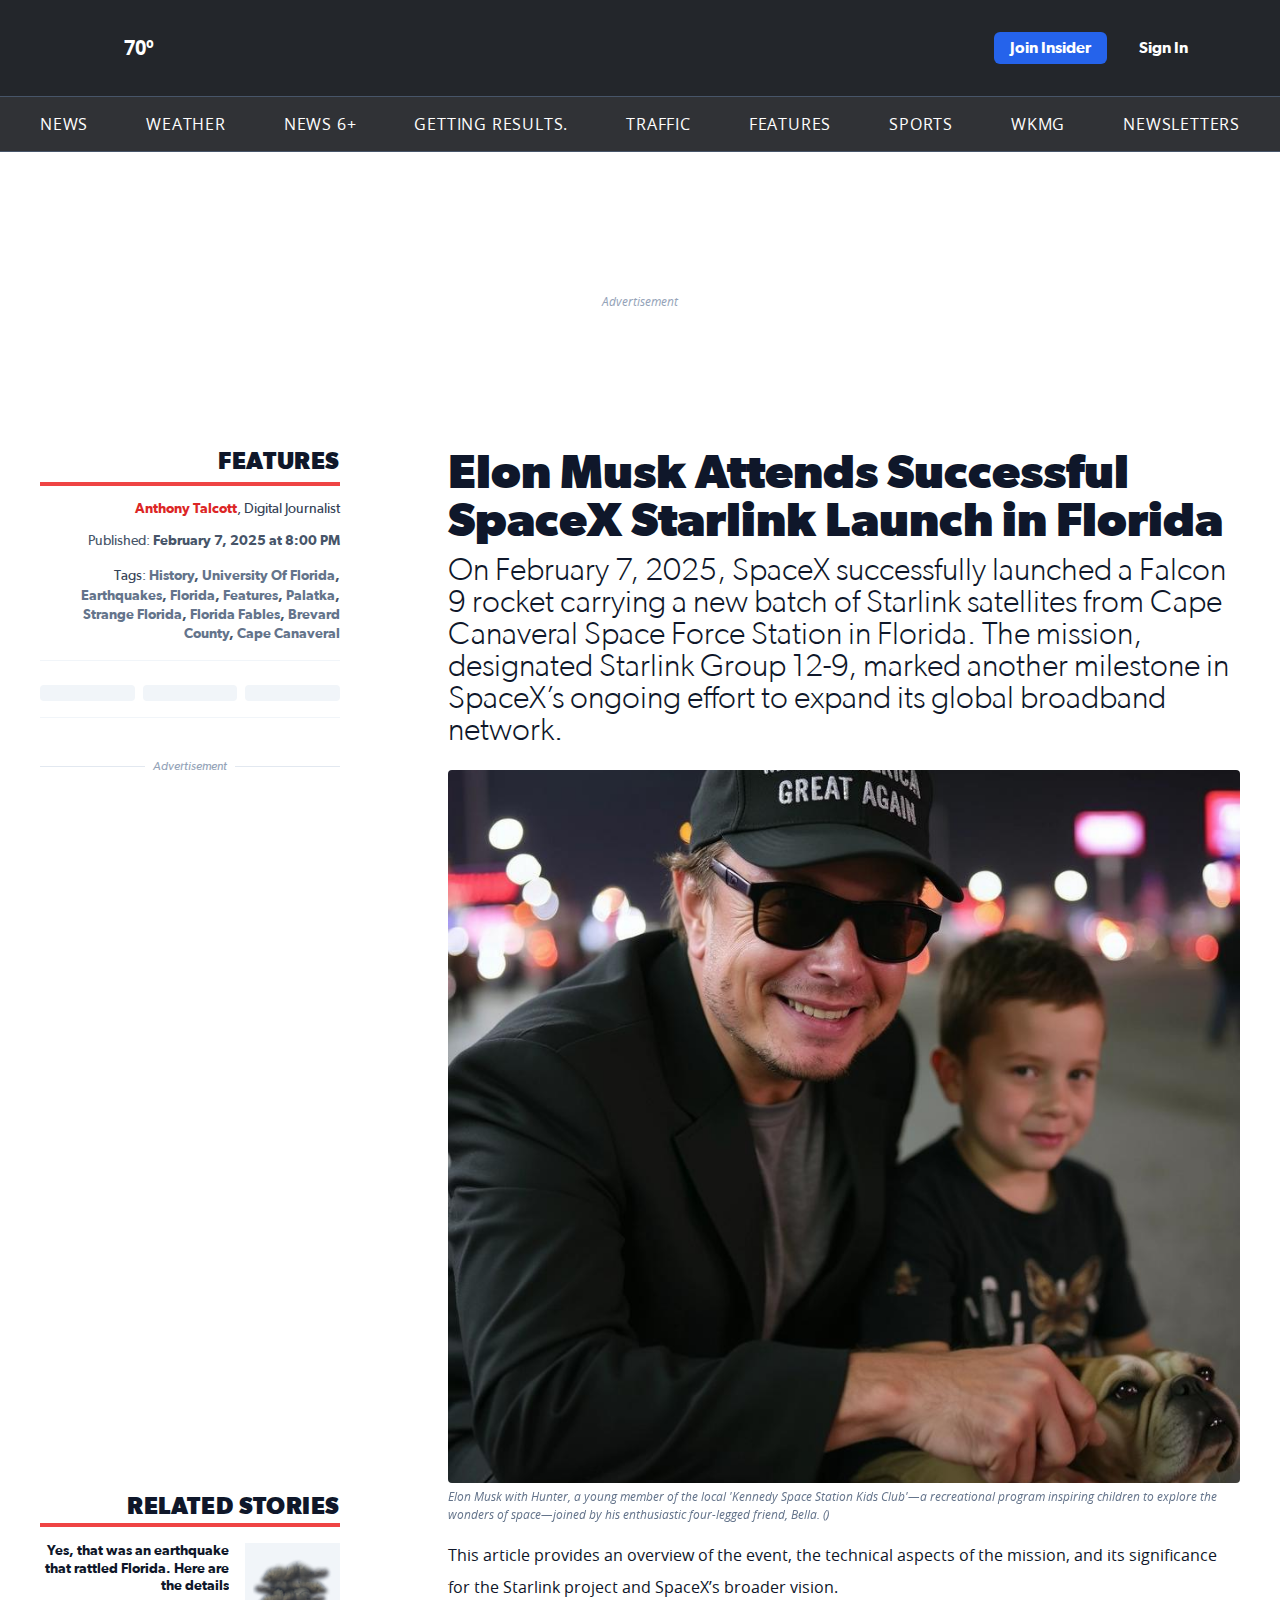
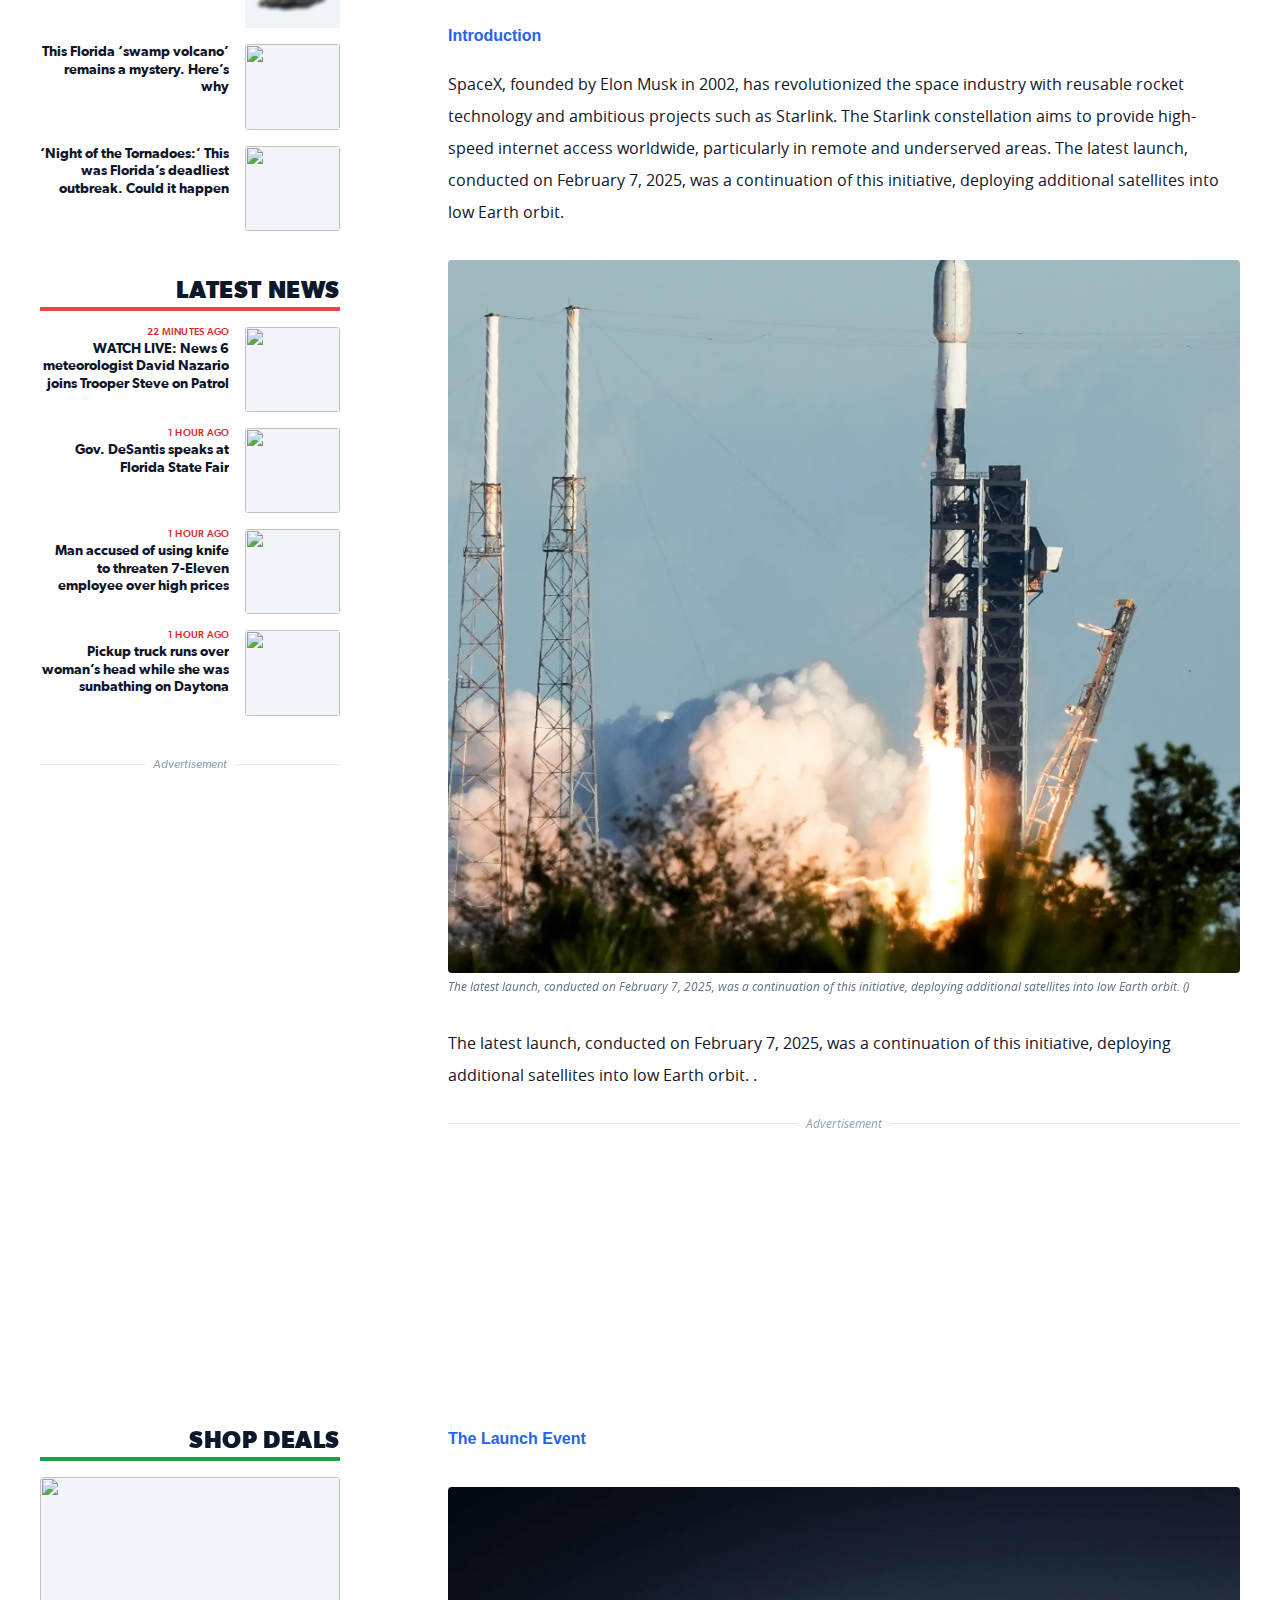
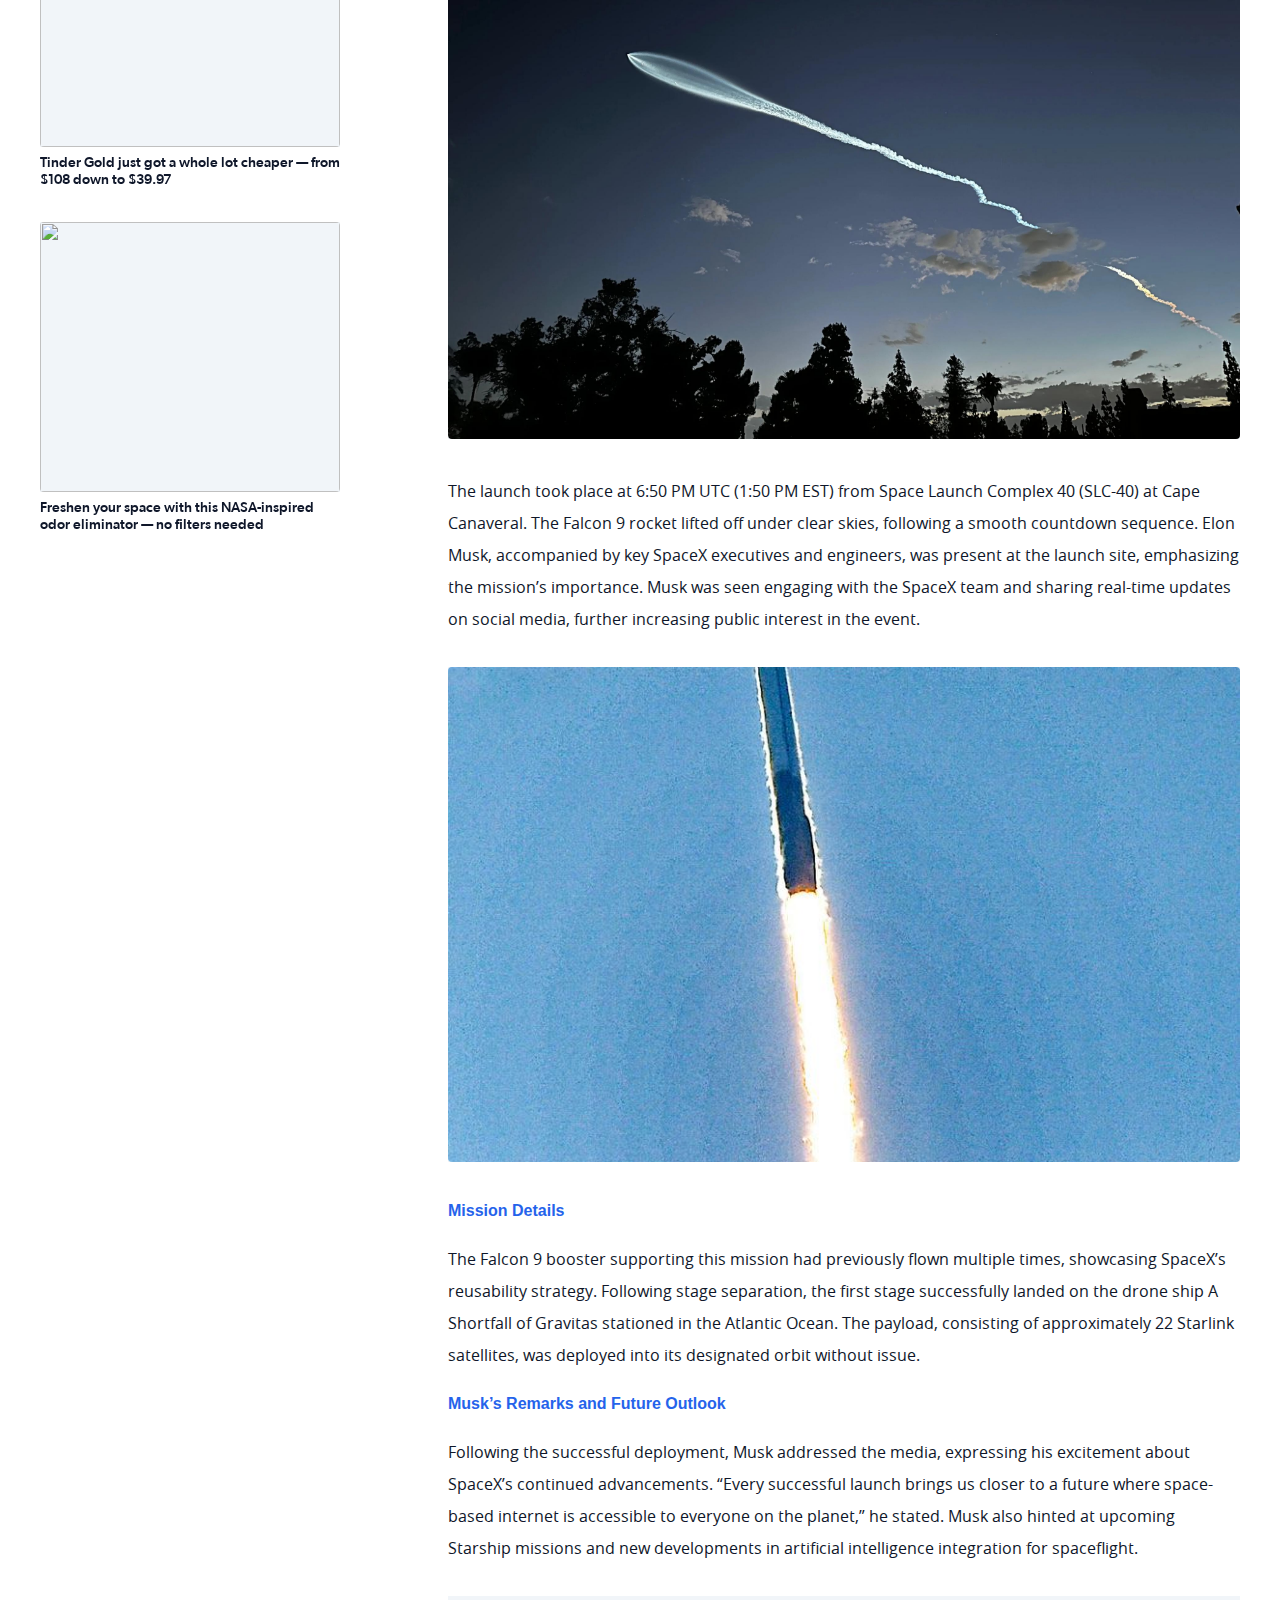
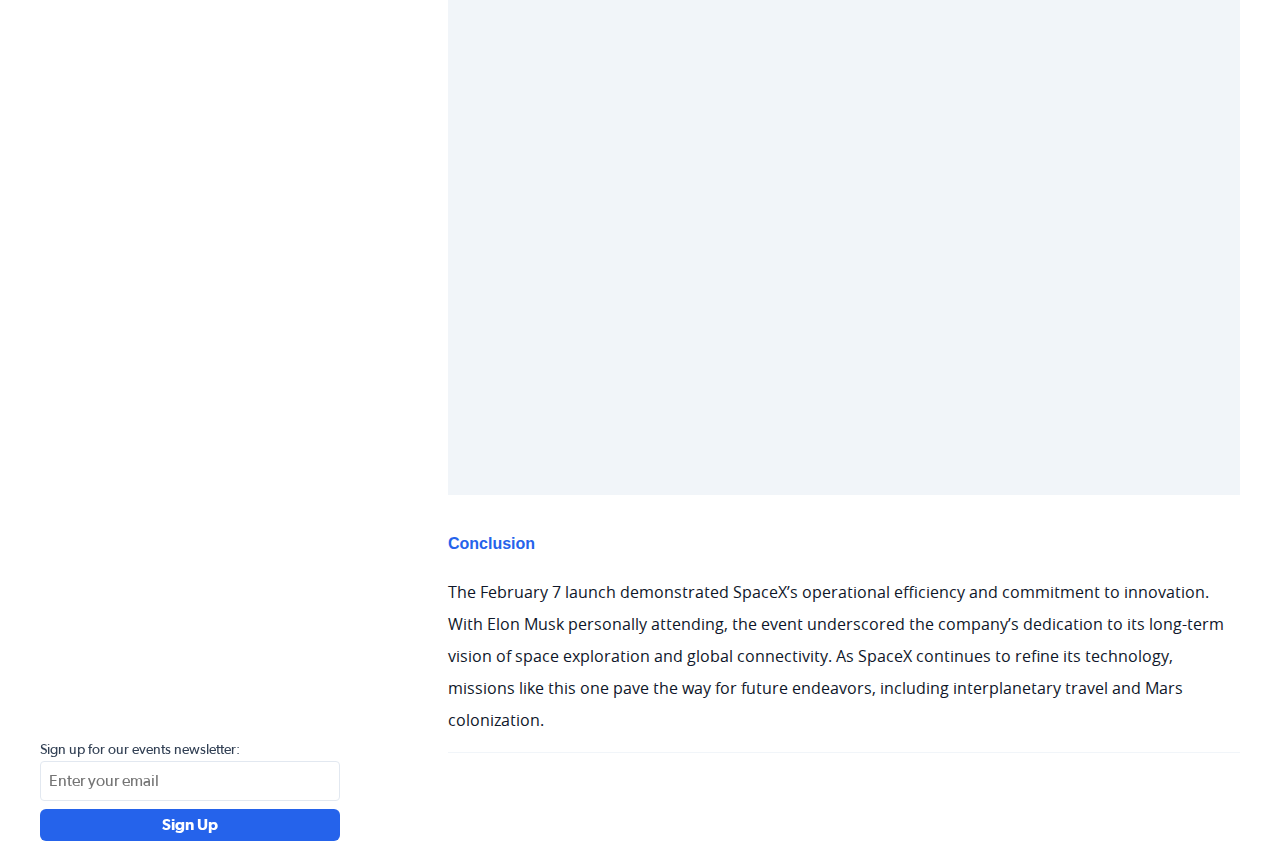
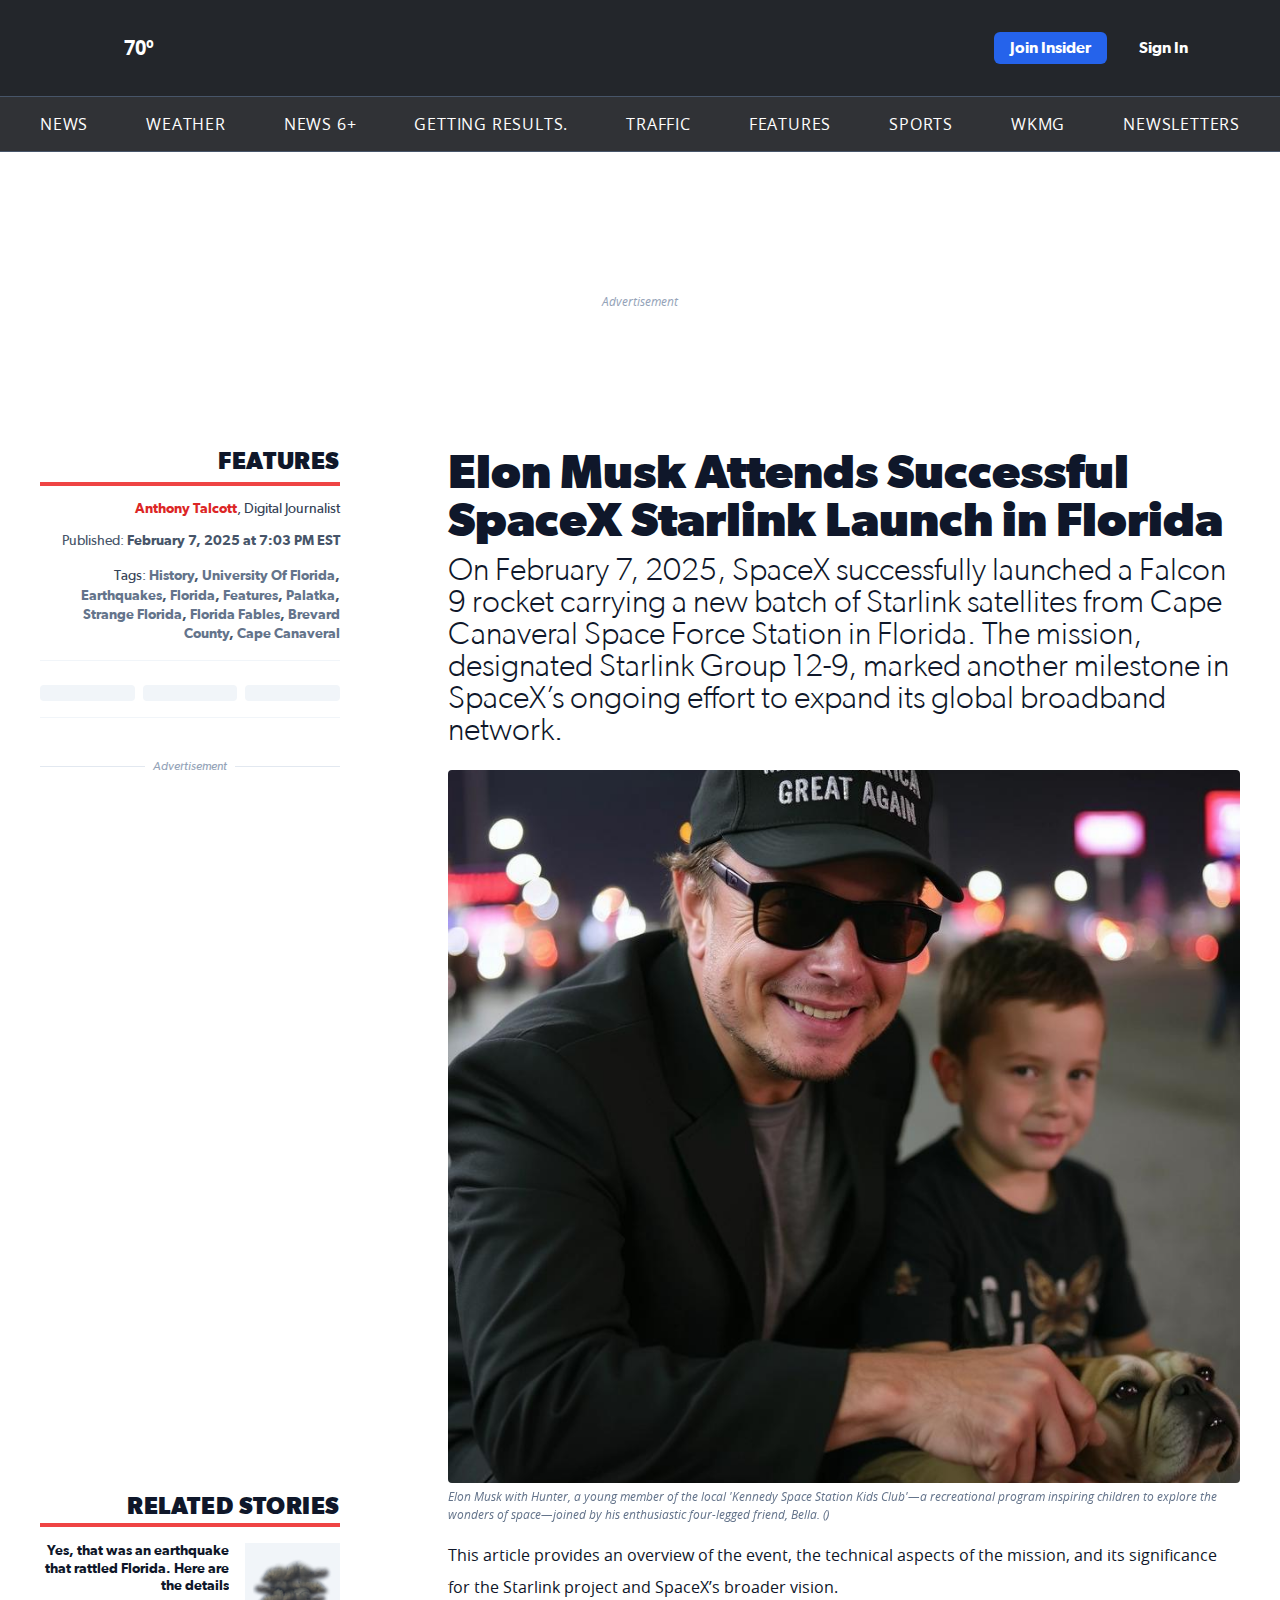
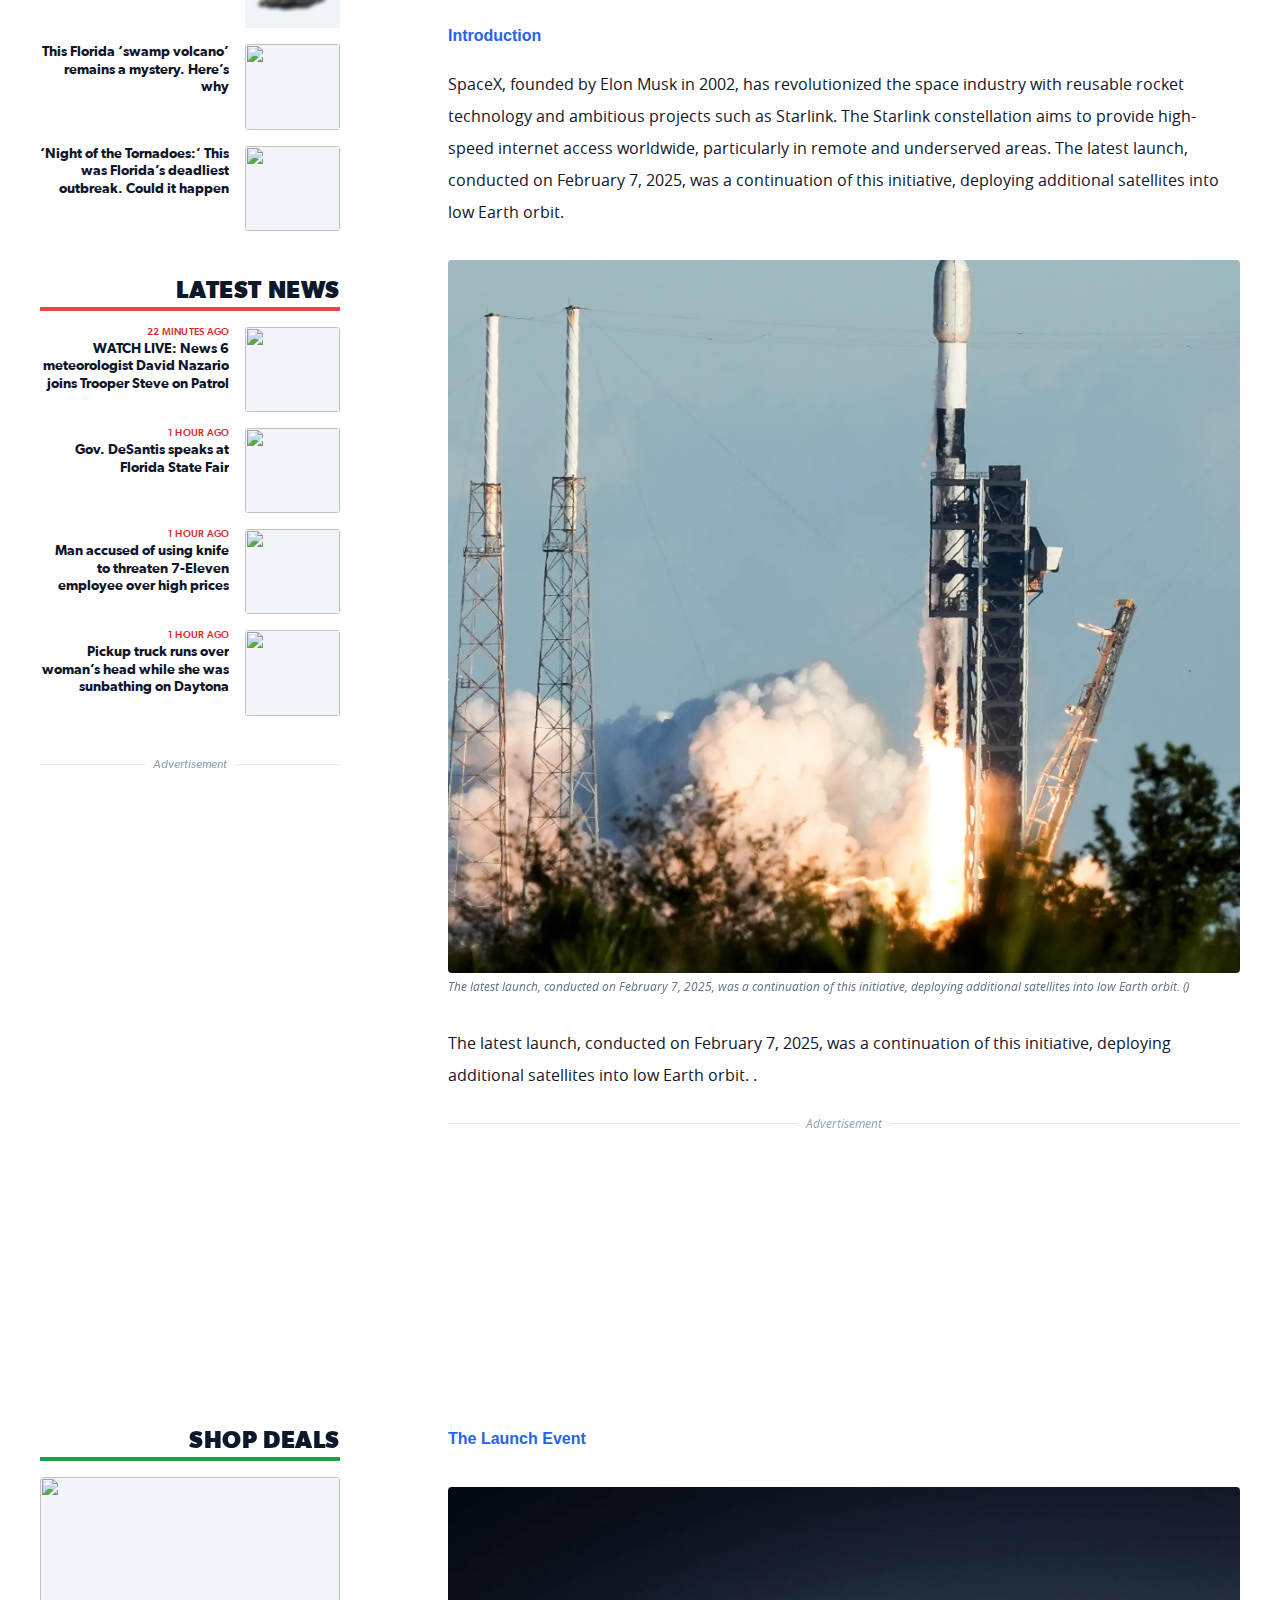
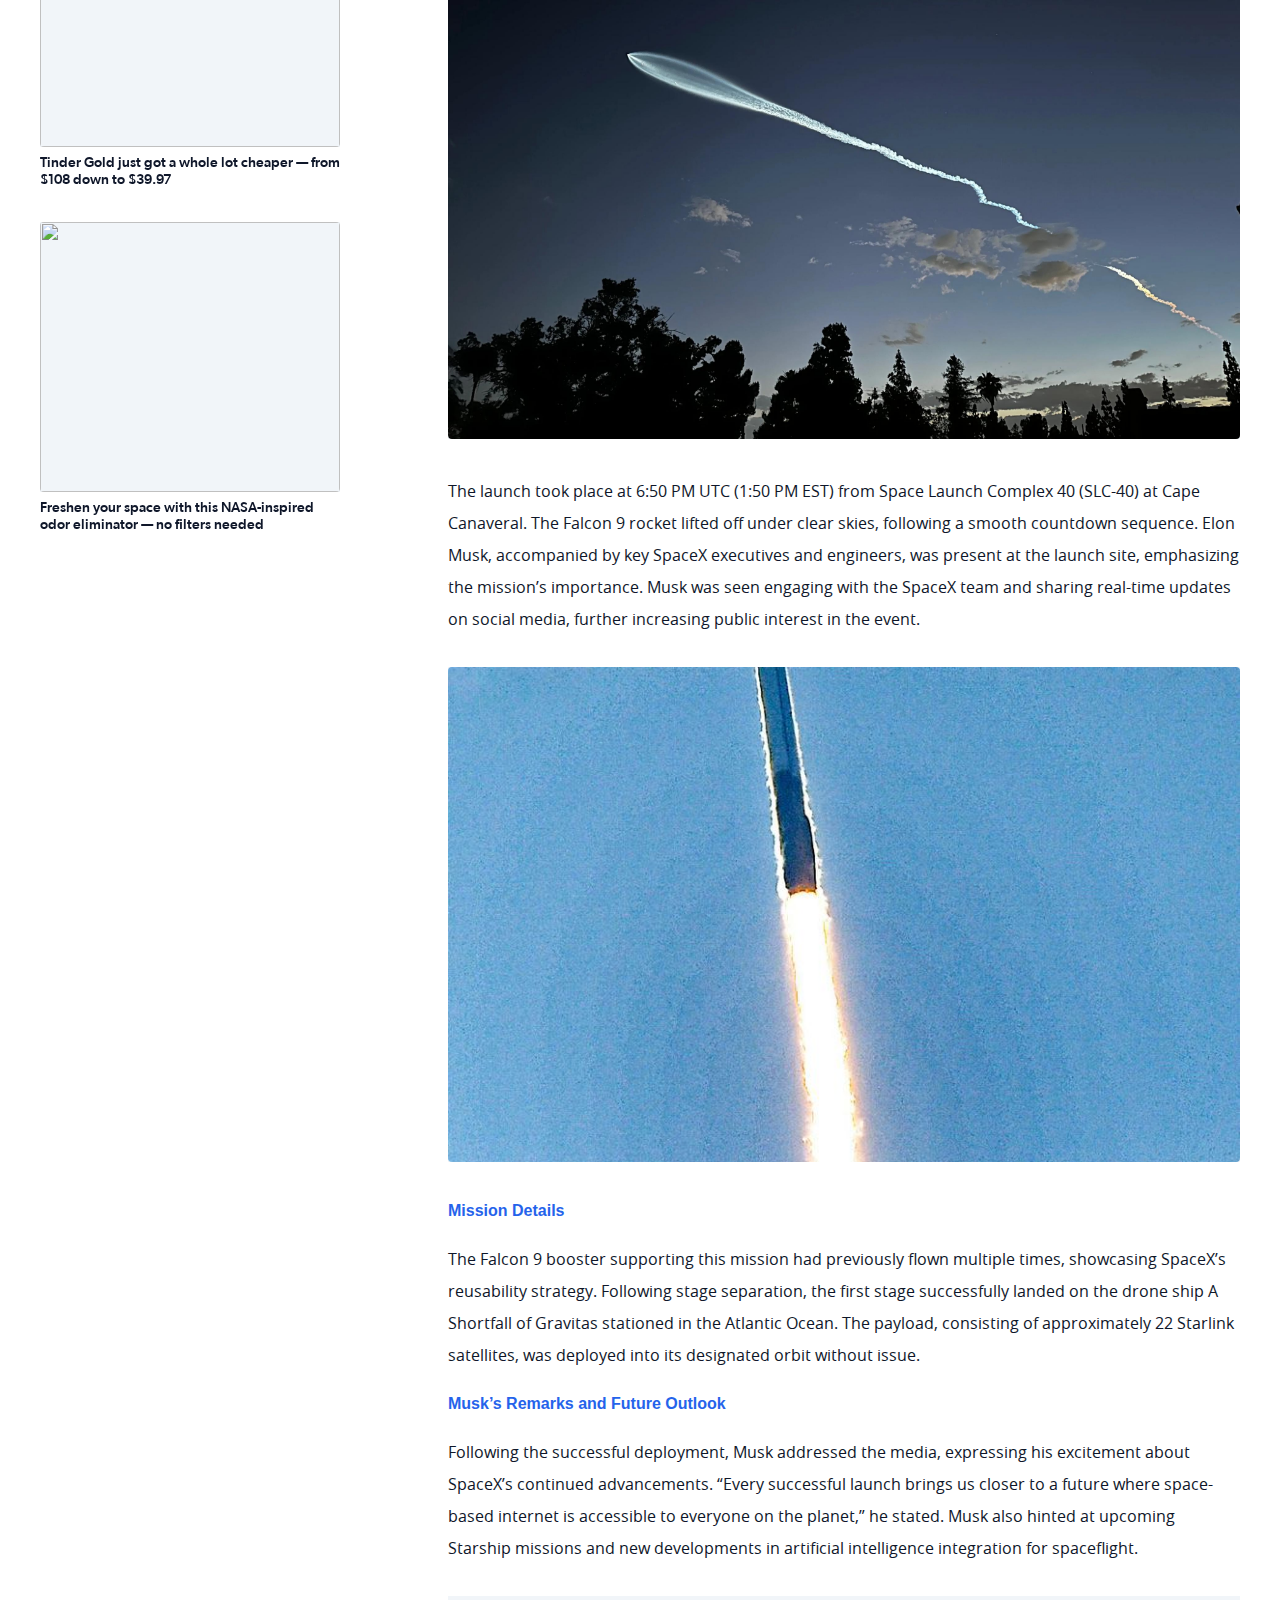
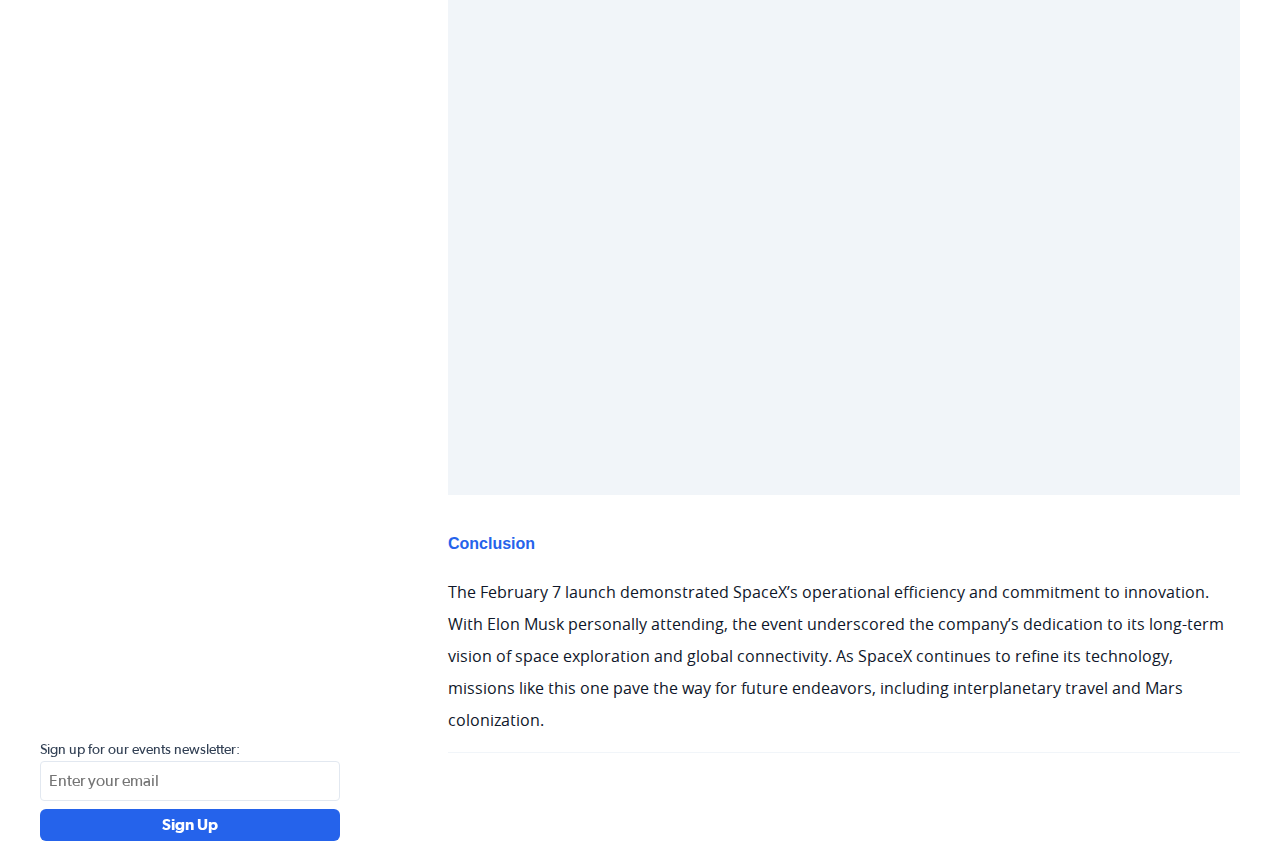
